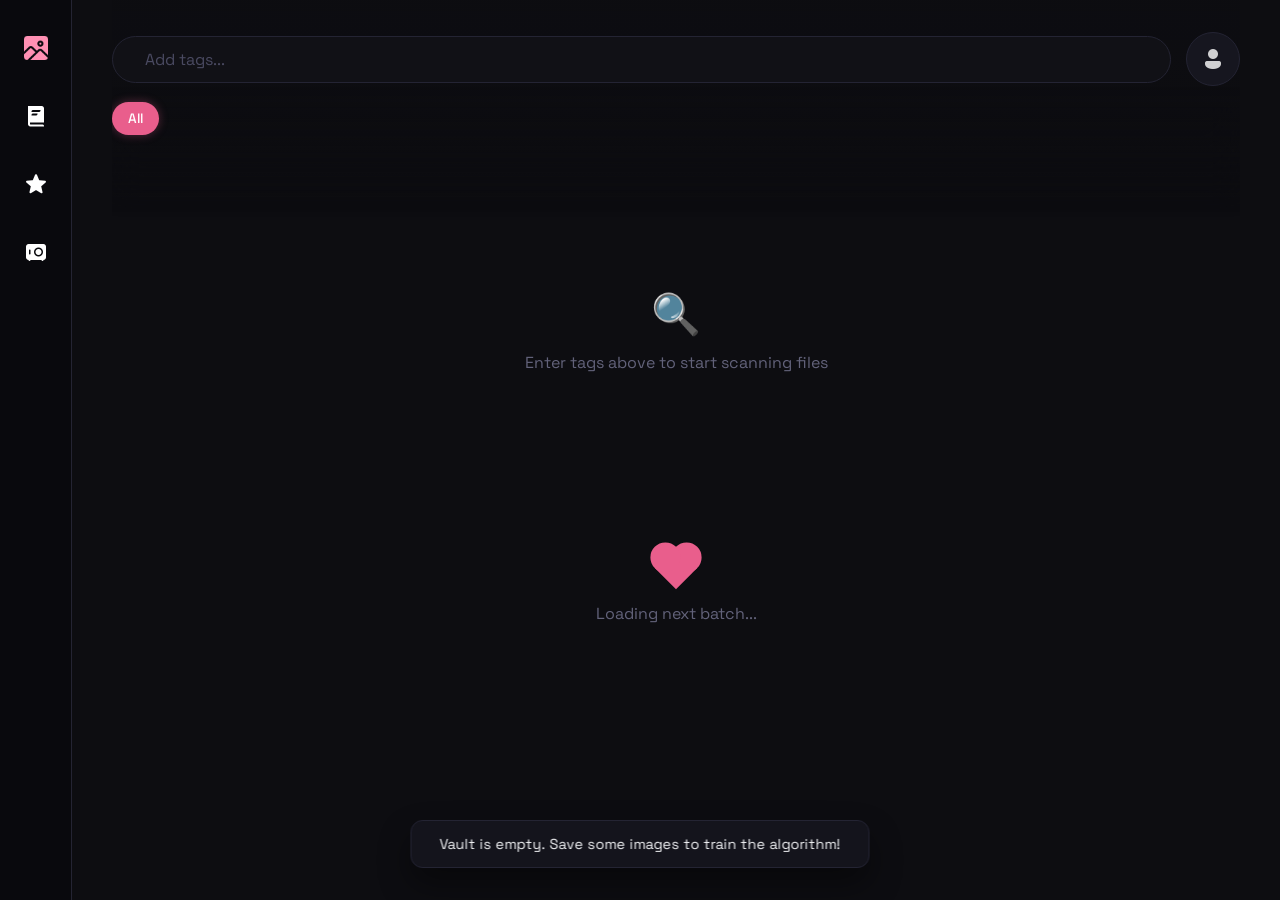
==== index.html @ 05789638 "dfgj" ====
<!DOCTYPE html>
<html lang="en">

<head>
  <meta charset="UTF-8">
  <meta name="viewport" content="width=device-width, initial-scale=1.0">
  <meta name="referrer" content="no-referrer">
  <!-- Accessibility & SEO: Added meta description for better indexing and context -->
  <meta name="description" content="R34 Media Hub Pro - Advanced Media Browser">
  <title>R34 Media Hub Pro</title>

  <!-- Performance: Preconnect to APIs to shave off DNS & TCP handshake time -->
  <link rel="preconnect" href="https://api.rule34.xxx">
  <link rel="dns-prefetch" href="https://api.rule34.xxx">
  <link rel="preconnect" href="https://frosty-forest-2c7f.markus4free.workers.dev">
  <link rel="dns-prefetch" href="https://frosty-forest-2c7f.markus4free.workers.dev">

  <!-- Performance: Preload main stylesheet to avoid render-blocking delay -->
  <link rel="preload" href="css/style.css?v=3" as="style">
  <link rel="stylesheet" href="css/style.css?v=3">

  <!-- Performance: Defer scripts so they don't block HTML parsing, keeping them in <head> -->
  <script src="https://cdnjs.cloudflare.com/ajax/libs/localforage/1.10.0/localforage.min.js" defer></script>
  <script src="js/api.js" defer></script>
  <script src="js/resilience.js" defer></script>
  <script src="js/vault.js" defer></script>
  <script src="js/app.js" defer></script>
  <script src="js/search.js" defer></script>
  <script src="js/lightbox.js" defer></script>
  <script src="js/navigation.js" defer></script>
  <script src="js/manga.js" defer></script>
  <script src="js/algorithm.js" defer></script>
</head>

<body>

  <div class="app-container">
    <!-- Accessibility & Semantic HTML: Use <nav> and aria-label for navigation -->
    <nav class="sidebar" aria-label="Primary Navigation">
      <div class="sidebar-nav">
        <button class="sidebar-item active" id="nav-images" title="Images" aria-label="View Images" aria-controls="view-images" aria-current="page">
          <img src="Icons/icons8-image-48.png" alt="Images" width="24" height="24" style="pointer-events:none;">
        </button>
        <button class="sidebar-item" id="nav-manga" title="Manga" aria-label="View Manga" aria-controls="view-manga">
          <img src="Icons/icons8-book-48.png" alt="Manga" width="24" height="24" style="pointer-events:none;">
        </button>
        <button class="sidebar-item" id="nav-algo" title="Algorithm" aria-label="View Algorithm" aria-controls="view-algo">
          <img src="Icons/icons8-star-48.png" alt="Algorithm" width="24" height="24" style="pointer-events:none;">
        </button>
        <button class="sidebar-item" id="nav-vault" title="Vault" aria-label="View Vault" aria-controls="view-vault">
          <img src="Icons/icons8-safe-48.png" alt="Vault" width="24" height="24" style="pointer-events:none;">
        </button>
      </div>
    </nav>

    <main class="main-content">
      <!-- IMAGES VIEW (Default) -->
      <!-- Semantic HTML: Use <section> for views instead of <div> -->
      <section id="view-images" class="app-view" aria-labelledby="images-title">
        <h1 id="images-title" class="sr-only">Image browser</h1>

        <!-- Accessibility & Modern Best Practice: Wrap search inputs in <form> with role="search" -->
        <div class="sticky-header-container">
          <form class="search-wrap" role="search" onsubmit="event.preventDefault();">
            <div class="search-row">
              <div class="search-input-container" id="search-container">
                <!-- Accessibility: aria-live="polite" announces dynamic changes to tags -->
                <div id="tag-pills-list" class="flex-wrap gap-1 align-center" aria-live="polite"></div>
                <!-- Accessibility: Use type="search", aria-autocomplete, and aria-controls -->
                <input id="search-input" type="search" placeholder="Add tags..." autocomplete="off"
                  aria-label="Search tags" aria-autocomplete="list" aria-controls="autocomplete-box" />
                <div class="autocomplete-dropdown" id="autocomplete-box" role="listbox" aria-label="Search suggestions">
                </div>

                <!-- Inline Search Timeframe Capsule -->
                <div class="search-timeframe-container" id="search-timeframe-container" style="display: none;">
                  <button type="button" id="timeframe-toggle-btn" class="timeframe-toggle-btn" title="Choose Timeframe" aria-label="Choose timeframe" aria-expanded="false" aria-controls="search-timeframe-options">
                    <img src="Icons/icons8-calendar-32.png" alt="" aria-hidden="true" width="20" height="20">
                  </button>
                  <div class="search-timeframe-options" id="search-timeframe-options">
                    <button type="button" class="timeframe-option-btn active" data-value="all"
                      title="All time">All</button>
                    <button type="button" class="timeframe-option-btn" data-value="7" title="Last 7 days">7d</button>
                    <button type="button" class="timeframe-option-btn" data-value="30" title="Last month">30d</button>
                    <button type="button" class="timeframe-option-btn" data-value="90"
                      title="Last 3 months">90d</button>
                    <button type="button" class="timeframe-option-btn" data-value="180"
                      title="Last 6 months">180d</button>
                    <button type="button" class="timeframe-option-btn" data-value="365" title="Last year">1y</button>
                  </div>
                </div>

                <!-- Inline Search Sort Capsule -->
                <div class="search-sort-container" id="search-sort-container" style="display: none;">
                  <button type="button" id="sort-toggle-btn" class="sort-toggle-btn" title="Choose Sort Order" aria-label="Choose sort order" aria-expanded="false" aria-controls="search-sort-options">
                    <img src="Icons\icons8-dice-32.png" alt="" aria-hidden="true" width="20" height="20">
                  </button>
                  <div class="search-sort-options" id="search-sort-options">
                    <button type="button" id="sort-btn-score" class="sort-option-btn"
                      title="Sort by Score (Highest First)">
                      <img src="Icons\icons8-star-48.png" alt="" aria-hidden="true" width="20" height="20">
                    </button>
                    <button type="button" id="sort-btn-time" class="sort-option-btn"
                      title="Sort by Time (Newest First)">
                      <img src="Icons\icons8-clock-30.png" alt="" aria-hidden="true" width="20" height="20">
                    </button>
                    <button type="button" id="sort-btn-random" class="sort-option-btn" title="Sort by Random">
                      <img src="Icons\icons8-dice-32.png" alt="" aria-hidden="true" width="20" height="20">

                    </button>
                  </div>
                </div>
              </div>
              <button id="search-btn" type="button" aria-label="View Profile"
                onclick="document.getElementById('nav-vault').click()">
                <img src="Icons/icons8-user-48.png" width="24" height="24" alt="Profile"
                  style="filter: invert(1); opacity: 0.8; transition: opacity 0.2s;">
              </button>

            </div>
          </form>

          <!-- Pinterest-style Home View Folder Tabs -->
          <nav class="home-folders-nav" id="home-folders-nav" aria-label="Home Feed Categories">
            <!-- Folder tabs dynamically injected here -->
          </nav>
        </div>



        <div id="status" aria-live="polite">
          <span class="icon" aria-hidden="true">🔍</span>
          Enter tags above to start scanning files
        </div>

        <div id="grid" aria-label="Image Results" role="list" aria-busy="false"></div>

        <!-- Infinite Scroll Bottom Indicator -->
        <div id="bottom-status"
          style="display:none; text-align: center; padding: 40px 20px; color: var(--muted); width: 100%; clear: both;"
          aria-live="polite">
          <div class="heart-loader"></div>
          Loading next batch...
        </div>

        <div id="scroll-sentinel" aria-hidden="true"></div>
      </section>

      <!-- MANGA VIEW -->
      <section id="view-manga" class="app-view" style="display: none;" aria-labelledby="manga-title">
        <h1 id="manga-title" class="sr-only">Manga browser</h1>
        <!-- Simplified & Sleek Manga Search Suite (Unified with Main Search Bar) -->
        <div class="manga-search-section">
          <!-- Main Search Bar Row -->
          <div class="search-row manga-search-row">
            <!-- Search Pill Capsule Container -->
            <div class="search-input-container manga-search-capsule" id="manga-search-container">
              <span class="manga-search-icon" aria-hidden="true">🔍</span>
              <!-- Inline Active Tag Pills -->
              <div id="manga-active-tag-pills" class="flex-wrap gap-1 align-center" aria-live="polite"></div>
              <!-- Manga Search Input -->
              <input id="manga-grid-search-input" type="search" placeholder="Search titles, authors, keywords..." autocomplete="off" aria-label="Search manga" />
              <button type="button" id="manga-search-clear-btn" class="manga-input-clear-btn" title="Clear search" style="display: none;">✕</button>
              
              <!-- Autocomplete Suggestions Dropdown -->
              <div class="autocomplete-dropdown" id="manga-autocomplete-box" role="listbox" aria-label="Manga search suggestions"></div>

              <!-- Inline Capsule Controls -->
              <div class="manga-inline-controls">
                <!-- 🏷️ Tags Capsule Trigger -->
                <button type="button" id="manga-tags-trigger-btn" class="manga-pill-capsule-btn" title="Filter Tags" aria-label="Filter manga by tags" aria-expanded="false" aria-controls="manga-tags-modal">
                  <span class="capsule-icon">🏷️</span>
                  <span class="capsule-label" id="manga-tags-trigger-text">Tags</span>
                  <span id="manga-tags-badge" class="manga-filter-badge" style="display: none;">0</span>
                </button>

                <!-- 🔞 Content Rating Capsule -->
                <div class="manga-rating-capsule-wrapper">
                  <button type="button" id="manga-rating-trigger-btn" class="manga-pill-capsule-btn active" title="Content Rating" aria-label="Choose content ratings" aria-expanded="false">
                    <span class="capsule-icon">🔞</span>
                    <span id="manga-rating-trigger-text" class="capsule-label">Erotica+</span>
                    <span id="manga-rating-badge" class="manga-filter-badge">+2</span>
                  </button>
                  
                  <!-- Rating Dropdown Popover -->
                  <div id="manga-rating-dropdown-menu" class="manga-dropdown-popover" style="display: none;">
                    <div class="popover-heading">Content Rating</div>
                    <label class="manga-checkbox-option">
                      <input type="checkbox" name="manga-rating" value="safe">
                      <span class="custom-check"></span>
                      <span class="opt-label">🟢 Safe</span>
                    </label>
                    <label class="manga-checkbox-option">
                      <input type="checkbox" name="manga-rating" value="suggestive">
                      <span class="custom-check"></span>
                      <span class="opt-label">🟡 Suggestive</span>
                    </label>
                    <label class="manga-checkbox-option">
                      <input type="checkbox" name="manga-rating" value="erotica" checked>
                      <span class="custom-check"></span>
                      <span class="opt-label">🟠 Erotica</span>
                    </label>
                    <label class="manga-checkbox-option">
                      <input type="checkbox" name="manga-rating" value="pornographic" checked>
                      <span class="custom-check"></span>
                      <span class="opt-label">🔴 Pornographic</span>
                    </label>
                  </div>
                </div>

                <!-- ⚙️ Advanced Filters Toggle -->
                <button type="button" id="manga-toggle-filters-btn" class="manga-pill-capsule-btn" title="Toggle Advanced Filters" aria-label="Toggle advanced manga filters" aria-expanded="false" aria-controls="manga-filters-panel">
                  <span class="capsule-icon">⚙️</span>
                  <span class="capsule-label toggle-text">Filters</span>
                </button>
              </div>
            </div>

            <!-- Action Buttons beside the bar -->
            <button type="button" id="manga-lucky-btn" class="manga-action-icon-btn" title="Surprise Me (Random Manga)">
              <span>🎲</span>
            </button>
            <button type="button" id="manga-grid-search-btn" class="manga-action-icon-btn primary" title="Search Manga">
              <span>🔍</span>
            </button>
          </div>

          <!-- Inline Expandable Tag Selection Drawer (Scrolls with grid!) -->
          <div id="manga-tags-modal" class="manga-inline-tag-drawer" style="display: none;">
            <div class="manga-tag-drawer-header">
              <div class="drawer-search-box">
                <span class="drawer-search-icon">🔍</span>
                <input type="search" id="manga-modal-tag-search" placeholder="Filter tags (e.g. Romance, Yuri, Action)..." class="manga-drawer-search-input">
              </div>
              <div class="manga-modal-tag-modes">
                <label class="manga-radio-label">
                  <input type="radio" name="manga-tag-mode" value="AND" checked>
                  <span>Match ALL (AND)</span>
                </label>
                <label class="manga-radio-label">
                  <input type="radio" name="manga-tag-mode" value="OR">
                  <span>Match ANY (OR)</span>
                </label>
              </div>
              <div class="drawer-actions">
                <button type="button" id="manga-modal-tags-clear" class="btn-manga-text-action">Clear Tags</button>
                <button type="button" id="manga-tags-modal-close" class="manga-drawer-close-btn" title="Close tags">✕</button>
              </div>
            </div>
            <div class="manga-modal-tags-body" id="manga-modal-tags-container">
              <!-- Categorized tag chips rendered dynamically -->
              <div class="manga-tags-loading"><div class="spinner"></div>Loading tags...</div>
            </div>
          </div>

          <!-- Inline Collapsible Advanced Filters Panel (Scrolls with grid!) -->
          <div class="manga-filters-panel" id="manga-filters-panel" style="display: none;">
            <div class="manga-filter-chips-row">
              <!-- Sort Select -->
              <div class="manga-filter-chip-group">
                <span class="group-label">Sort</span>
                <select id="manga-filter-sort" class="manga-glass-chip-select">
                  <option value="relevance" selected>Relevance</option>
                  <option value="rating">Highest Rating</option>
                  <option value="followedCount">Most Followed</option>
                  <option value="latestUploadedChapter">Latest Uploads</option>
                  <option value="createdAt">Newest Titles</option>
                  <option value="updatedAt">Recently Updated</option>
                  <option value="title_asc">Title (A-Z)</option>
                  <option value="title_desc">Title (Z-A)</option>
                  <option value="year_desc">Year (Newest)</option>
                  <option value="year_asc">Year (Oldest)</option>
                </select>
              </div>

              <!-- Demographic Select -->
              <div class="manga-filter-chip-group">
                <span class="group-label">Demographic</span>
                <select id="manga-filter-demo" class="manga-glass-chip-select">
                  <option value="any" selected>Any</option>
                  <option value="shounen">Shounen</option>
                  <option value="shoujo">Shoujo</option>
                  <option value="seinen">Seinen</option>
                  <option value="josei">Josei</option>
                  <option value="none">None</option>
                </select>
              </div>

              <!-- Status Select -->
              <div class="manga-filter-chip-group">
                <span class="group-label">Status</span>
                <select id="manga-filter-status" class="manga-glass-chip-select">
                  <option value="any" selected>Any</option>
                  <option value="ongoing">Ongoing</option>
                  <option value="completed">Completed</option>
                  <option value="hiatus">Hiatus</option>
                  <option value="cancelled">Cancelled</option>
                </select>
              </div>

              <!-- Original Language Select -->
              <div class="manga-filter-chip-group">
                <span class="group-label">Original</span>
                <select id="manga-filter-orig-lang" class="manga-glass-chip-select">
                  <option value="all" selected>All</option>
                  <option value="ja">🇯🇵 Japanese</option>
                  <option value="zh">🇨🇳 Chinese</option>
                  <option value="ko">🇰🇷 Korean</option>
                  <option value="en">🇬🇧 English</option>
                  <option value="es">🇪🇸 Spanish</option>
                  <option value="fr">🇫🇷 French</option>
                </select>
              </div>

              <!-- Translated Language Select -->
              <div class="manga-filter-chip-group">
                <span class="group-label">Translated</span>
                <select id="manga-filter-trans-lang" class="manga-glass-chip-select">
                  <option value="all" selected>Any</option>
                  <option value="en">🇬🇧 English</option>
                  <option value="ja">🇯🇵 Japanese</option>
                  <option value="zh">🇨🇳 Chinese</option>
                  <option value="ko">🇰🇷 Korean</option>
                  <option value="es">🇪🇸 Spanish</option>
                  <option value="es-la">🇲🇽 Spanish (LATAM)</option>
                  <option value="fr">🇫🇷 French</option>
                  <option value="pt-br">🇧🇷 Portuguese</option>
                  <option value="ru">🇷🇺 Russian</option>
                  <option value="de">🇩🇪 German</option>
                  <option value="it">🇮🇹 Italian</option>
                </select>
              </div>

              <!-- Publication Year Stepper -->
              <div class="manga-filter-chip-group">
                <span class="group-label">Year</span>
                <div class="manga-inline-stepper">
                  <button type="button" id="manga-year-minus" class="stepper-btn">−</button>
                  <input type="text" id="manga-filter-year" placeholder="Any" class="stepper-input" maxlength="4">
                  <button type="button" id="manga-year-plus" class="stepper-btn">+</button>
                </div>
              </div>

              <!-- Author -->
              <div class="manga-filter-chip-group">
                <span class="group-label">Author</span>
                <input type="text" id="manga-filter-author" placeholder="Any" class="manga-chip-text-input">
              </div>

              <!-- Artist -->
              <div class="manga-filter-chip-group">
                <span class="group-label">Artist</span>
                <input type="text" id="manga-filter-artist" placeholder="Any" class="manga-chip-text-input">
              </div>

              <!-- Has translated chapters -->
              <div class="manga-filter-chip-group">
                <label class="manga-checkbox-inline" for="manga-filter-has-translated">
                  <input type="checkbox" id="manga-filter-has-translated" checked>
                  <span class="custom-check-small"></span>
                  <span class="manga-filter-label-inline">Has Chapters</span>
                </label>
              </div>

              <!-- Reset Button -->
              <button type="button" id="manga-reset-filters-btn" class="btn-manga-chip-reset" title="Reset all filters">
                ↺ Reset
              </button>
            </div>
          </div>
        </div>

        <div id="manga-grid" class="vault-grid-layout" style="margin-bottom: 20px;" role="list"
          aria-label="Manga Results" aria-busy="false"></div>

        <div id="manga-grid-status" class="text-center text-muted p-4" aria-live="polite">
          <span class="icon" aria-hidden="true">🔍</span> Search to load comic covers...
        </div>
        <div id="manga-scroll-sentinel" class="intersection-observer-target" aria-hidden="true"></div>


        <!-- The Manga details will now expand inline inside the grid! -->
      </section>

      <!-- ALGORITHM VIEW -->
      <section id="view-algo" class="app-view" style="display: none;" aria-labelledby="algo-title">
        <h1 id="algo-title" class="sr-only">Recommendation settings</h1>

        <div class="algo-panel insight-box">
          <div
            style="display: grid; grid-template-columns: repeat(auto-fit, minmax(200px, 1fr)); gap: 20px; margin-bottom: 24px;">

            <div class="algo-control">
              <div style="display: flex; justify-content: space-between; align-items: center; margin-bottom: 8px;">
                <label style="font-weight: bold;">🧑‍🦰 Character Weight (x)</label>
                <input type="number" id="algo-val-char" value="2.5" step="0.1"
                  style="width: 60px; padding: 4px; border-radius: 4px; border: 1px solid var(--border); background: var(--bg); color: var(--text);">
              </div>
              <input type="range" id="algo-weight-char" min="0" max="3" step="0.1" value="2.5" style="width: 100%;">
            </div>

            <div class="algo-control">
              <div style="display: flex; justify-content: space-between; align-items: center; margin-bottom: 8px;">
                <label style="font-weight: bold;">🎨 Artist Weight (x)</label>
                <input type="number" id="algo-val-artist" value="2.0" step="0.1"
                  style="width: 60px; padding: 4px; border-radius: 4px; border: 1px solid var(--border); background: var(--bg); color: var(--text);">
              </div>
              <input type="range" id="algo-weight-artist" min="0" max="3" step="0.1" value="2.0" style="width: 100%;">
            </div>

            <div class="algo-control">
              <div style="display: flex; justify-content: space-between; align-items: center; margin-bottom: 8px;">
                <label style="font-weight: bold;">📺 Series Weight (x)</label>
                <input type="number" id="algo-val-series" value="1.0" step="0.1"
                  style="width: 60px; padding: 4px; border-radius: 4px; border: 1px solid var(--border); background: var(--bg); color: var(--text);">
              </div>
              <input type="range" id="algo-weight-series" min="0" max="3" step="0.1" value="1.0" style="width: 100%;">
            </div>

            <div class="algo-control">
              <div style="display: flex; justify-content: space-between; align-items: center; margin-bottom: 8px;">
                <label style="font-weight: bold;">🏷️ General Weight (x)</label>
                <input type="number" id="algo-val-general" value="0.3" step="0.1"
                  style="width: 60px; padding: 4px; border-radius: 4px; border: 1px solid var(--border); background: var(--bg); color: var(--text);">
              </div>
              <input type="range" id="algo-weight-general" min="0" max="3" step="0.1" value="0.3" style="width: 100%;">
            </div>

          </div>

          <div
            style="display: grid; grid-template-columns: repeat(auto-fit, minmax(200px, 1fr)); gap: 20px; margin-bottom: 24px; padding-top: 20px; border-top: 1px solid var(--border);">
            <div class="algo-control">
              <div style="display: flex; justify-content: space-between; align-items: center; margin-bottom: 8px;">
                <label style="font-weight: bold;">📦 Batch Size</label>
                <input type="number" id="algo-val-batch" value="30" step="10"
                  style="width: 60px; padding: 4px; border-radius: 4px; border: 1px solid var(--border); background: var(--bg); color: var(--text);">
              </div>
              <input type="range" id="algo-weight-batch" min="10" max="100" step="10" value="30" style="width: 100%;">
            </div>

            <div class="algo-control">
              <div style="display: flex; justify-content: space-between; align-items: center; margin-bottom: 8px;">
                <label style="font-weight: bold;">🎲 Discovery Ratio (%)</label>
                <input type="number" id="algo-val-ratio" value="50" step="5"
                  style="width: 60px; padding: 4px; border-radius: 4px; border: 1px solid var(--border); background: var(--bg); color: var(--text);">
              </div>
              <input type="range" id="algo-weight-ratio" min="0" max="100" step="5" value="50" style="width: 100%;">
            </div>

            <div class="algo-control">
              <div style="display: flex; justify-content: space-between; align-items: center; margin-bottom: 8px;">
                <label style="font-weight: bold;">🌱 Freshness (%)</label>
                <input type="number" id="algo-val-freshness" value="30" step="5"
                  style="width: 60px; padding: 4px; border-radius: 4px; border: 1px solid var(--border); background: var(--bg); color: var(--text);">
              </div>
              <input type="range" id="algo-weight-freshness" min="0" max="100" step="5" value="30" style="width: 100%;">
            </div>

            <div class="algo-control">
              <div style="display: flex; justify-content: space-between; align-items: center; margin-bottom: 8px;">
                <label style="font-weight: bold;">⚡ Concurrent Fetches</label>
                <input type="number" id="algo-val-fetches" value="9" step="1"
                  style="width: 60px; padding: 4px; border-radius: 4px; border: 1px solid var(--border); background: var(--bg); color: var(--text);">
              </div>
              <input type="range" id="algo-weight-fetches" min="1" max="10" step="1" value="9" style="width: 100%;">
            </div>

            <div class="algo-control">
              <label style="display: block; font-weight: bold; margin-bottom: 8px;">🔍 Base Search (Optional)</label>
              <input type="text" id="algo-base-search" placeholder="e.g. yuri" class="form-input">
            </div>
          </div>

          <div id="algo-console" class="console-box">
            <div>> Algorithm Engine Initialized...</div>
          </div>

          <details class="settings-group">
            <summary class="settings-row">🧬 View Algorithm DNA & Roulette Wheel
            </summary>

            <div class="settings-group-header">
              <h3 class="mt-0 mb-1">Roulette Wheel Visualizer</h3>
              <p class="settings-desc">This is the
                exact mathematical wheel the algorithm spins to generate your feed.</p>
              <div id="algo-roulette-wheel" class="vault-btn">
              </div>
              <div id="algo-roulette-legend" class="vault-stats">
              </div>
            </div>

            <div class="modal-body-scroll">
              <table class="algo-table">
                <thead class="sticky-header">
                  <tr>
                    <th style="padding: 8px; border-bottom: 1px solid var(--border);">Tag</th>
                    <th style="padding: 8px; border-bottom: 1px solid var(--border);">Type</th>
                    <th style="padding: 8px; border-bottom: 1px solid var(--border);">Occurrences</th>
                    <th style="padding: 8px; border-bottom: 1px solid var(--border);">Multiplier</th>
                    <th style="padding: 8px; border-bottom: 1px solid var(--border);">Final Score</th>
                    <th style="padding: 8px; border-bottom: 1px solid var(--border);">% of DNA</th>
                  </tr>
                </thead>
                <tbody id="algo-dna-table-body">
                  <!-- Data injected via JS -->
                </tbody>
              </table>
            </div>
          </details>

          <div class="text-center">
            <button id="algo-generate-btn" class="btn-primary-large">
              Generate Personalized Feed
            </button>
          </div>
        </div>

        <div id="algo-status" class="text-center text-muted p-4 d-none" aria-live="polite"></div>

        <!-- Algo Insights Panel -->
        <div id="algo-insights" class="flex-wrap gap-2 mb-4"></div>

        <div id="algo-grid" class="vault-grid-layout" role="list" aria-label="Algorithm Results"></div>

        <div class="text-center my-5">
          <button id="algo-load-more-btn"
            style="display: none; background: var(--surface-light); color: var(--text); border: 1px solid var(--border); border-radius: 30px; padding: 12px 32px; font-size: 1.1rem; font-weight: bold; cursor: pointer; transition: 0.2s;">
            🔄 Load More Discoveries
          </button>
        </div>
      </section>

      <!-- VAULT VIEW -->
      <section id="view-vault" class="app-view" style="display: none;" aria-labelledby="vault-title">

        <!-- Profile Header -->
        <header class="vault-profile-header">
          <div class="profile-info">
            <!-- Placeholder avatar from UI-Avatars -->
            <img src="https://ui-avatars.com/api/?name=Vault+Admin&background=8b5cf6&color=fff&size=128"
              class="profile-pic" alt="Profile" />
            <div class="profile-text">
              <h1 id="vault-title">Vault Admin</h1>
              <p>Locally Secured Collection</p>
            </div>
          </div>
        </header>



        <nav class="folder-nav" id="vault-folders-nav"
          style="display: flex; gap: 16px; margin-bottom: 0px; overflow-x: auto; padding-bottom: 16px; padding-top: 8px; padding-left: 8px; padding-right: 8px; min-height: 120px; align-items: flex-start;"
          aria-label="Vault Folders">
          <!-- Folders injected here -->
        </nav>

        <div id="vault-active-folder-header" class="vault-active-folder-header">
          <h2 id="vault-active-folder-name" class="vault-active-folder-name">All</h2>
          <div class="vault-active-folder-line"></div>
          <span id="vault-active-folder-count" class="vault-active-folder-count">0 items</span>
        </div>

        <div id="vault-grid" class="vault-grid-layout" role="list" aria-label="Vault Contents"></div>
        <div id="vault-status" class="text-center text-muted p-5 d-none" aria-live="polite"></div>

      </section>

    </main>

    <!-- Vault Main Taskbar (Floating Pill) -->
    <div class="photoshop-task-bar" id="vault-main-taskbar" style="bottom: 32px; z-index: 1999; display: none;">
      <!-- Left: Library Selector -->
      <nav class="vault-tabs" id="vault-main-tabs" style="display: flex; gap: 4px;" aria-label="Vault View Tabs">
        <button class="vault-tab-btn active" data-tab="images" style="padding: 8px 16px; border-radius: 50px; font-weight: bold; border: none; cursor: pointer; transition: all 0.2s; background: transparent; color: var(--text); display: flex; align-items: center; gap: 8px;">
          <img src="Icons/icons8-image-48.png" width="20" height="20" style="filter: invert(1); opacity: 0.9;" alt=""> Posts
        </button>
        <button class="vault-tab-btn" data-tab="bookshelf" style="padding: 8px 16px; border-radius: 50px; font-weight: bold; border: none; cursor: pointer; transition: all 0.2s; background: transparent; color: var(--text); display: flex; align-items: center; gap: 8px;">
          <img src="Icons/icons8-book-48.png" width="20" height="20" style="filter: invert(1); opacity: 0.9;" alt=""> Mangas
        </button>
      </nav>

      <div style="width: 1px; height: 24px; background: rgba(255,255,255,0.15); margin: 0 16px;"></div>

      <!-- Center: Search Bar with embedded Settings -->
      <div style="display: flex; align-items: center; flex: 1; min-width: 200px;">
        <input id="vault-search-input" type="search" placeholder="Search tags..." autocomplete="off"
          aria-label="Search Vault" style="width: 100%; background: transparent; border: none; color: var(--text); outline: none; padding: 4px 8px; font-size: 0.95rem; min-width: 0;" />

        <div class="search-sort-container" id="vault-sort-capsule" style="margin-left: 4px;">
          <button type="button" id="vault-sort-toggle-btn" class="sort-toggle-btn" title="Vault Sorting" style="background: transparent; border: none; cursor: pointer; display: flex; align-items: center; padding: 4px;">
            <img id="vault-sort-toggle-icon" src="Icons/icons8-clock-30.png" alt="Settings" aria-hidden="true"
              width="18" height="18" style="filter: brightness(0) invert(1); opacity: 0.8; transition: all 0.2s;">
          </button>

          <div class="search-sort-options" id="vault-sort-options">
            <button type="button" class="sort-option-btn active" data-sort-type="date" data-sort-dir="desc"
              title="Sort by Date (Newest)">
              <img src="Icons/icons8-clock-30.png" alt="Date" width="16" height="16"
                style="filter: brightness(0) invert(1);" />
            </button>
            <button type="button" class="sort-option-btn" data-sort-type="score" data-sort-dir="desc"
              title="Sort by Score (Highest)">
              <img src="Icons/icons8-star-48.png" alt="Score" width="16" height="16"
                style="filter: brightness(0) invert(1);" />
            </button>
          </div>
        </div>

        <div class="search-sort-container" id="vault-slideshow-capsule" style="margin-left: 4px;">
          <button type="button" id="vault-slideshow-toggle-btn" class="sort-toggle-btn" title="Vault Slideshow Settings" style="background: transparent; border: none; cursor: pointer; display: flex; align-items: center; padding: 4px;">
            <img id="vault-slideshow-icon" src="Icons/icons8-switch-camera-48.png" alt="Slideshow" aria-hidden="true"
              width="18" height="18" style="filter: brightness(0) invert(1); opacity: 0.8; transition: all 0.2s;">
          </button>
          <div class="search-sort-options" id="vault-slideshow-options" style="align-items: center; gap: 8px; display: flex; width: 100%;">
             <span style="color: var(--text); font-size: 0.8rem; font-weight: bold; white-space: nowrap; width: 32px; text-align: center;" id="vault-slideshow-speed-label">Off</span>
             <input type="range" id="vault-slideshow-speed" class="custom-slider" min="0" max="100" value="0" style="flex: 1; cursor: pointer; min-width: 80px;">
          </div>
        </div>
      </div>

      <div style="width: 1px; height: 24px; background: rgba(255,255,255,0.15); margin: 0 16px;"></div>

      <!-- Right: Profile Actions -->
      <div class="profile-actions" style="display: flex; gap: 12px; align-items: center;">
        <button id="vault-new-folder-btn" class="timeframe-toggle-btn" title="Create New Folder" aria-label="Create New Folder" style="width: 48px; height: 48px; background: rgba(30, 30, 40, 0.5); border: 1px solid var(--border); border-radius: 50%; display: flex; align-items: center; justify-content: center; cursor: pointer; transition: all 0.2s;">
          <img src="Icons/icons8-xbox-cross-48.png" style="width: 22px; height: 22px; filter: invert(1);" alt="+">
        </button>
        <button id="vault-bulk-edit-btn" class="timeframe-toggle-btn" title="Bulk Edit Mode" aria-label="Bulk Edit Mode" style="width: 48px; height: 48px; background: rgba(30, 30, 40, 0.5); border: 1px solid var(--border); border-radius: 50%; display: flex; align-items: center; justify-content: center; cursor: pointer; transition: all 0.2s;">
          <img src="Icons/icons8-pen-48 (1).png" style="width: 22px; height: 22px; filter: invert(1);" alt="Edit">
        </button>
        <button id="vault-settings-btn" class="timeframe-toggle-btn" title="Global Settings" aria-label="Global Settings" style="width: 48px; height: 48px; background: rgba(30, 30, 40, 0.5); border: 1px solid var(--border); border-radius: 50%; display: flex; align-items: center; justify-content: center; cursor: pointer; transition: all 0.2s;">
          <img src="Icons/icons8-setting-48.png" style="width: 22px; height: 22px; filter: invert(1);" alt="Settings">
        </button>
      </div>
    </div>
    <!-- Bulk Actions Sticky Footer (Photoshop Taskbar Style) -->
    <div id="vault-bulk-actions" class="photoshop-task-bar" style="display: none; bottom: 32px; z-index: 2000;">
      <span id="bulk-selection-count" class="task-bar-text">0 items selected</span>
      <div class="task-bar-divider"></div>
      <select id="bulk-folder-select" class="task-bar-select"></select>
      <button id="bulk-move-btn" class="task-bar-btn" title="Move to Folder" aria-label="Move to Folder">
        <svg xmlns="http://www.w3.org/2000/svg" viewBox="0 0 24 24" fill="currentColor"
          style="width: 20px; height: 20px;">
          <path d="M10 4H4c-1.1 0-1.99.9-1.99 2L2 18c0 1.1.9 2 2 2h16c1.1 0 2-.9 2-2V8c0-1.1-.9-2-2-2h-8l-2-2z" />
        </svg>
      </button>
      <div class="task-bar-divider"></div>
      <button id="bulk-delete-btn" class="task-bar-btn delete-btn" title="Delete Selected" aria-label="Delete Selected">
        <svg xmlns="http://www.w3.org/2000/svg" viewBox="0 0 24 24" fill="currentColor"
          style="width: 20px; height: 20px;">
          <path d="M6 19c0 1.1.9 2 2 2h8c1.1 0 2-.9 2-2V7H6v12zM19 4h-3.5l-1-1h-5l-1 1H5v2h14V4z" />
        </svg>
      </button>
      <div class="task-bar-divider"></div>
      <button id="bulk-cancel-btn" class="task-bar-btn" title="Cancel" aria-label="Cancel">
        <svg xmlns="http://www.w3.org/2000/svg" viewBox="0 0 24 24" fill="currentColor"
          style="width: 20px; height: 20px;">
          <path
            d="M19 6.41L17.59 5 12 10.59 6.41 5 5 6.41 10.59 12 5 17.59 6.41 19 12 13.41 17.59 19 19 17.59 13.41 12z" />
        </svg>
      </button>
    </div>

  </div>

  <!-- Accessibility: Use role="dialog" and aria-modal for custom modals -->
  <div id="lightbox" role="dialog" aria-modal="true" aria-label="Image Lightbox">
    <button id="lb-prev-btn" class="lb-nav-btn" aria-label="Previous Image">‹</button>

    <div class="lightbox-scroll-content">
      <!-- Pinterest-Style Floating Card -->
      <div class="lb-pinterest-card">
        <!-- Left: Media -->
        <div class="lb-card-media">
          <div id="lightbox-media-container" aria-live="polite"></div>
        </div>

        <!-- Right: Details Panel -->
        <div class="lb-card-details">
          <!-- Action Bar Header -->
          <div class="lb-card-header">
            <div class="lb-header-left">
              <button id="lightbox-back" class="lb-header-btn" aria-label="Go Back" style="display: none;">
                <svg viewBox="0 0 24 24" width="20" height="20" fill="none" stroke="currentColor" stroke-width="2" stroke-linecap="round" stroke-linejoin="round"><path d="M19 12H5"/><polyline points="12 19 5 12 12 5"/></svg>
              </button>
            </div>
            <div class="lb-header-right">
              <div class="pinterest-save-widget" id="lb-pinterest-widget">
                <div class="custom-select-wrapper" id="lb-folder-select-wrapper">
                  <button class="pinterest-folder-select" id="lb-folder-select">Saved</button>
                </div>
                <button class="pinterest-save-btn" id="lb-save-btn">Merken</button>
                <ul class="custom-options-list card-folder-list" id="lb-folder-options"></ul>
              </div>
              <button class="lb-header-btn" id="lb-dl-btn" aria-label="Download Image" title="Download">
                <svg viewBox="0 0 24 24" width="20" height="20" fill="none" stroke="currentColor" stroke-width="2" stroke-linecap="round" stroke-linejoin="round"><path d="M21 15v4a2 2 0 01-2 2H5a2 2 0 01-2-2v-4"/><polyline points="7 10 12 15 17 10"/><line x1="12" y1="15" x2="12" y2="3"/></svg>
              </button>
              <button id="lightbox-close" class="lb-header-btn" aria-label="Close Lightbox" title="Close">
                <svg viewBox="0 0 24 24" width="20" height="20" fill="none" stroke="currentColor" stroke-width="2" stroke-linecap="round" stroke-linejoin="round"><line x1="18" y1="6" x2="6" y2="18"/><line x1="6" y1="6" x2="18" y2="18"/></svg>
              </button>
              <button id="lightbox-slim-close" class="lb-header-btn" aria-label="Close Lightbox Completely" style="display: none;" title="Close">
                <svg viewBox="0 0 24 24" width="20" height="20" fill="none" stroke="currentColor" stroke-width="2" stroke-linecap="round" stroke-linejoin="round"><line x1="18" y1="6" x2="6" y2="18"/><line x1="6" y1="6" x2="18" y2="18"/></svg>
              </button>
            </div>
          </div>

          <!-- Meta Info -->
          <div class="lb-card-meta">
            <span id="lb-score"></span>
            <span class="lb-meta-dot">·</span>
            <span id="lb-size"></span>
          </div>

          <!-- Tags -->
          <div class="lb-tags-stream" id="lb-tags-stream-box" aria-label="Image Tags"></div>
        </div>
      </div>

      <!-- Recommendation Section -->
      <div id="lightbox-recommendations" style="width: 100%; max-width: 1400px; padding: 0 40px; margin-top: 60px; display: none;">
        <h2 style="color: white; margin-bottom: 24px; font-size: 1.5rem; text-align: left; font-weight: bold;">More like this</h2>
        <div id="lb-recommendations-grid" class="vault-grid-layout" role="list" aria-label="Recommended Images"></div>
        <div id="lb-recommendations-status" class="text-center text-muted p-4" aria-live="polite"></div>
      </div>
    </div>

    <button id="lb-next-btn" class="lb-nav-btn" aria-label="Next Image">›</button>
  </div>

  <!-- Accessibility: role="alert" for immediate notifications -->
  <div id="toast" aria-live="assertive" role="alert"></div>

  <!-- Manga Reader Modal -->
  <div id="manga-reader"
    style="display: none; position: fixed; inset: 0; background: #000; z-index: 1000; overflow-y: auto; text-align: center; padding: 20px;"
    role="dialog" aria-modal="true" aria-label="Manga Reader">
    <div id="manga-reader-settings" class="floating-action-bar-left">
      <label style="color: white; font-size: 0.9rem; display: flex; align-items: center; gap: 6px; cursor: pointer;"
        title="Use uncompressed images (consumes more bandwidth)">
        <input type="checkbox" id="manga-hq-toggle"> High Quality
      </label>
      <label style="color: white; font-size: 0.9rem; display: flex; align-items: center; gap: 6px; cursor: pointer;"
        title="Read one page at a time instead of continuous scrolling">
        <input type="checkbox" id="manga-paged-toggle"> Single Page Mode
      </label>
    </div>
    <button id="manga-reader-close" class="floating-action-btn-right" aria-label="Close Manga Reader">✕ Close
      Reader</button>
    <div id="manga-pages-container"
      style="display: flex; flex-direction: column; align-items: center; gap: 10px; max-width: 1000px; margin: 0 auto;"
      aria-live="polite"></div>
  </div>

  <!-- Global Save Modal (Pinterest Style) -->
  <div id="save-modal-overlay"
    style="display: none; position: fixed; inset: 0; background: rgba(0,0,0,0.7); z-index: 2000; align-items: center; justify-content: center; backdrop-filter: blur(4px);"
    role="dialog" aria-modal="true" aria-labelledby="save-modal-title">
    <div id="save-modal-content" class="modal-content-small">
      <div style="display: flex; justify-content: space-between; align-items: center; margin-bottom: 16px;">
        <h3 id="save-modal-title" style="margin: 0; font-size: 1.2rem;">Save to folder</h3>
        <button id="save-modal-close" class="btn-close" aria-label="Close Save Modal">✕</button>
      </div>

      <form class="search-input-container modal-header-spaced" onsubmit="event.preventDefault();" role="search">
        <input id="save-modal-search" type="search" placeholder="Search folders..." class="input-transparent"
          autocomplete="off" aria-label="Search folders">
      </form>

      <div id="save-modal-folders" class="modal-body-flex" role="list" aria-label="Folder List">
        <!-- Folder items injected here -->
      </div>

      <form style="display: flex; gap: 8px;" onsubmit="event.preventDefault();">
        <input id="save-modal-new-input" type="text" placeholder="Create folder..." class="input-surface-flex"
          aria-label="New folder name" required>
        <button id="save-modal-new-btn" type="submit" class="btn-purple-sm">Create</button>
      </form>
    </div>
  </div>

  <!-- Script tags already moved to <head> with defer attribute for performance -->
  <!-- New Folder Modal -->
  <div id="new-folder-modal"
    style="display: none; position: fixed; inset: 0; background: rgba(0,0,0,0.6); z-index: 2000; align-items: center; justify-content: center; backdrop-filter: blur(8px); -webkit-backdrop-filter: blur(8px);"
    role="dialog" aria-modal="true" aria-labelledby="new-folder-title">
    <div
      style="background: rgba(20, 20, 25, 0.7); border: 1px solid rgba(255, 255, 255, 0.1); backdrop-filter: blur(24px); -webkit-backdrop-filter: blur(24px); border-radius: 24px; width: 90%; max-width: 400px; padding: 32px; box-shadow: 0 20px 60px rgba(0,0,0,0.6); display: flex; flex-direction: column; gap: 20px; animation: taskbarSlideUp 0.4s cubic-bezier(0.175, 0.885, 0.32, 1.275);">
      <div style="display: flex; justify-content: space-between; align-items: center;">
        <h2 id="new-folder-title" style="margin: 0; font-size: 1.2rem;">Folder Settings</h2>
        <button id="new-folder-close"
          style="background: none; border: none; color: var(--text); font-size: 1.5rem; cursor: pointer;">&times;</button>
      </div>
      <div>
        <label for="new-folder-name"
          style="display: block; margin-bottom: 8px; color: var(--muted); font-size: 0.9rem;">Folder Name</label>
        <input type="text" id="new-folder-name" placeholder="e.g. Favorites" class="modal-input">
      </div>
      <div>
        <label for="new-folder-visibility"
          style="display: block; margin-bottom: 8px; color: var(--muted); font-size: 0.9rem;">Visibility</label>
        <select id="new-folder-visibility" class="modal-input">
          <option value="private">Private (Only visible to you)</option>
          <option value="public">Public (Shareable)</option>
        </select>
      </div>
      <div style="display: flex; align-items: center; gap: 8px; margin-top: 4px;">
        <input type="checkbox" id="new-folder-algo" checked class="checkbox-purple">
        <label for="new-folder-algo" class="cursor-pointer text-normal">Include in
          Discovery Algorithm</label>
      </div>
      <div style="display: flex; justify-content: space-between; align-items: center; margin-top: 16px; width: 100%;">
        <button id="modal-delete-folder-btn" class="btn-outline"
          style="border-color: rgba(244, 63, 94, 0.5); color: #fb7185; display: none;"
          title="Delete this folder">Delete</button>
        <div style="display: flex; justify-content: flex-end; gap: 12px; flex: 1;">
          <button id="new-folder-cancel" class="btn-outline">Cancel</button>
          <button id="new-folder-submit" class="btn-purple">Save Folder</button>
        </div>
      </div>
    </div>
  </div>
  <!-- Fake Report Modal -->
  <div id="report-modal"
    style="display: none; position: fixed; inset: 0; background: rgba(0,0,0,0.7); z-index: 2000; align-items: center; justify-content: center; backdrop-filter: blur(4px);"
    role="dialog" aria-modal="true" aria-labelledby="report-title">
    <div
      style="background: var(--bg); border: 1px solid var(--border); border-radius: 16px; width: 90%; max-width: 400px; padding: 24px; box-shadow: 0 20px 40px rgba(0,0,0,0.5); display: flex; flex-direction: column; gap: 16px;">
      <div style="display: flex; justify-content: space-between; align-items: center;">
        <h2 id="report-title" class="modal-title-danger">🚨 Report Image</h2>
        <button onclick="document.getElementById('report-modal').style.display='none'"
          style="background: none; border: none; color: var(--text); font-size: 1.5rem; cursor: pointer;">&times;</button>
      </div>
      <p class="modal-subtitle">Please select a reason for reporting this image:</p>

      <div style="display: flex; flex-direction: column; gap: 12px; margin-top: 8px;">
        <label style="display: flex; align-items: center; gap: 8px; cursor: pointer; color: var(--text);">
          <input type="radio" name="report_reason" style="accent-color: #ef4444;" checked> Spam or misleading
        </label>
        <label style="display: flex; align-items: center; gap: 8px; cursor: pointer; color: var(--text);">
          <input type="radio" name="report_reason" style="accent-color: #ef4444;"> Inappropriate content
        </label>
        <label style="display: flex; align-items: center; gap: 8px; cursor: pointer; color: var(--text);">
          <input type="radio" name="report_reason" style="accent-color: #ef4444;"> Copyright violation
        </label>
        <label style="display: flex; align-items: center; gap: 8px; cursor: pointer; color: var(--text);">
          <input type="radio" name="report_reason" style="accent-color: #ef4444;"> Incorrect tags
        </label>
      </div>

      <div style="display: flex; justify-content: flex-end; gap: 12px; margin-top: 16px;">
        <button onclick="document.getElementById('report-modal').style.display='none'"
          class="btn-outline">Cancel</button>
        <button
          onclick="document.getElementById('report-modal').style.display='none'; if(typeof triggerToastNotification === 'function') triggerToastNotification('Report submitted successfully. Thank you!');"
          class="btn-danger">Submit Report</button>
      </div>
    </div>
  </div>

  <!-- Global Settings Modal -->
  <div id="global-settings-modal"
    style="display: none; position: fixed; inset: 0; background: rgba(0,0,0,0.7); z-index: 2000; align-items: center; justify-content: center; backdrop-filter: blur(4px);"
    role="dialog" aria-modal="true" aria-labelledby="global-settings-title">
    <div class="modal-content-large">
      <div style="display: flex; justify-content: space-between; align-items: center;">
        <h2 id="global-settings-title" class="modal-title-large">Global Settings</h2>
        <button id="global-settings-close"
          style="background: none; border: none; color: var(--text); font-size: 1.5rem; cursor: pointer;">&times;</button>
      </div>

      <div class="modal-body-large">
        <!-- Insights & Statistics Section -->
        <div class="settings-section">
          <h3 style="margin: 0 0 12px 0; font-size: 1.1rem; color: var(--text);">Insights & Statistics</h3>
          <div style="display: grid; grid-template-columns: repeat(3, 1fr); gap: 12px; margin-bottom: 8px;">
            <div style="background: rgba(255,255,255,0.05); border: 1px solid var(--border); border-radius: 12px; padding: 16px; text-align: center;">
              <div style="font-size: 2rem; font-weight: bold; color: var(--accent-purple);" id="insight-vault-items">0</div>
              <div class="modal-desc" style="margin: 0;">Vault Items</div>
            </div>
            <div style="background: rgba(255,255,255,0.05); border: 1px solid var(--border); border-radius: 12px; padding: 16px; text-align: center;">
              <div style="font-size: 2rem; font-weight: bold; color: var(--accent-purple);" id="insight-liked-posts">0</div>
              <div class="modal-desc" style="margin: 0;">Liked Posts</div>
            </div>
            <div style="background: rgba(255,255,255,0.05); border: 1px solid var(--border); border-radius: 12px; padding: 16px; text-align: center;">
              <div style="font-size: 2rem; font-weight: bold; color: var(--accent-purple);" id="insight-vault-folders">0</div>
              <div class="modal-desc" style="margin: 0;">Vault Folders</div>
            </div>
          </div>
        </div>

        <!-- UI & Layout Section -->
        <div class="settings-section">
          <h3 style="margin: 0 0 12px 0; font-size: 1.1rem; color: var(--text);">UI & Layout</h3>
          <label style="display: block; margin-bottom: 8px; color: var(--text); font-weight: bold;">Grid Density</label>
          <p class="modal-desc">Adjust the size of the thumbnails across all grid views (Home, Vault, Manga).</p>
          <select id="grid-density-select" class="filter-select" style="width: 100%; max-width: 300px; padding: 10px; border-radius: 8px; background: var(--surface); color: var(--text); border: 1px solid var(--border);">
            <option value="compact">Compact (More items)</option>
            <option value="normal" selected>Normal (Default)</option>
            <option value="large">Large (Bigger images)</option>
          </select>
        </div>

        <!-- Data Backup Section -->
        <div class="settings-section">
          <h3 style="margin: 0 0 12px 0; font-size: 1.1rem; color: var(--text);">Data Backup</h3>
          <p class="modal-desc">Export your Vault securely to a local
            JSON file or import a previous backup.</p>
          <div style="display: flex; gap: 12px;">
            <button id="vault-export-btn" class="btn-surface-flex">📤
              Export Vault</button>
            <button id="vault-import-btn" class="btn-surface-flex">📥
              Import Vault</button>
            <input type="file" id="vault-import-input" accept=".json" style="display: none;">
          </div>
        </div>

        <!-- Network & Proxy Section -->
        <div class="settings-section">
          <h3 style="margin: 0 0 12px 0; font-size: 1.1rem; color: var(--text);">Network & Proxy Settings</h3>
          <p class="modal-desc">Set a custom CORS proxy if the default
            one fails. Leave empty to use the default.</p>
          <div style="display: flex; gap: 12px; align-items: center;">
            <input type="text" id="proxy-input" placeholder="https://your-proxy.workers.dev/?"
              style="flex: 1; padding: 10px; border-radius: 8px; border: 1px solid var(--border); background: var(--surface); color: var(--text); outline: none;">
            <button id="proxy-save-btn" class="btn-purple-md">Save
              Proxy</button>
          </div>
        </div>

        <!-- Content Filtering Section -->
        <div class="settings-section">
          <h3 style="margin: 0 0 12px 0; font-size: 1.1rem; color: var(--text);">Content Filtering</h3>

          <!-- Whitelist -->
          <div style="margin-bottom: 20px;">
            <label style="display: block; margin-bottom: 4px; color: var(--text); font-weight: bold;">Global
              Whitelist</label>
            <p class="modal-label">Tags here are ALWAYS included in your
              searches globally.</p>
            <div style="display: flex; gap: 8px; margin-bottom: 8px; position: relative;">
              <input type="text" id="whitelist-input" placeholder="Start typing a tag to add..."
                style="flex: 1; padding: 10px; border-radius: 8px; border: 1px solid var(--border); background: var(--surface); color: var(--text); outline: none;">
              <div id="whitelist-autocomplete-box"
                style="display: none; position: absolute; top: calc(100% + 4px); left: 0; right: 0; background: var(--bg); border: 1px solid var(--border); border-radius: 8px; z-index: 10; max-height: 200px; overflow-y: auto; box-shadow: 0 4px 12px rgba(0,0,0,0.5);">
              </div>
            </div>
            <div id="whitelist-tags" style="display: flex; flex-wrap: wrap; gap: 8px; margin-bottom: 8px;"></div>
          </div>

          <!-- Blacklist -->
          <div>
            <label style="display: block; margin-bottom: 4px; color: var(--text); font-weight: bold;">Global
              Blacklist</label>
            <p class="modal-label">Hide posts containing these tags from
              ALL searches globally.</p>
            <div style="display: flex; gap: 8px; margin-bottom: 8px; position: relative;">
              <input type="text" id="blacklist-input" placeholder="Start typing a tag to add..."
                style="flex: 1; padding: 10px; border-radius: 8px; border: 1px solid var(--border); background: var(--surface); color: var(--text); outline: none;">
              <div id="blacklist-autocomplete-box"
                style="display: none; position: absolute; top: calc(100% + 4px); left: 0; right: 0; background: var(--bg); border: 1px solid var(--border); border-radius: 8px; z-index: 10; max-height: 200px; overflow-y: auto; box-shadow: 0 4px 12px rgba(0,0,0,0.5);">
              </div>
            </div>
            <div id="blacklist-tags" style="display: flex; flex-wrap: wrap; gap: 8px; margin-bottom: 8px;"></div>
          </div>
        </div>
      </div>
    </div>
  </div>

</body>

</html>
---- css/style.css ----
@import url('https://fonts.googleapis.com/css2?family=Space+Grotesk:wght@400;500;600&display=swap');

:root {
  --bg: #0d0d11;
  --surface: #16161f;
  --surface-hover: #1e1e2a;
  --border: #242433;
  --accent: #e95e8c;
  /* Pink accent matching your save button badge */
  --accent-purple: #e95e8c;
  --accent-glow: rgba(255, 94, 151, 0.15);
  --text: #f3f4f6;
  --muted: #62627a;
  --danger: #e95e8c;
  --green: #10b981;
  --glass: rgba(22, 22, 31, 0.75);

  /* Mockup Tag Categories */
  --pill-general-bg: #2d2d3d;
  --pill-general-border: #3d3d56;
  --pill-character-bg: #142c26;
  --pill-character-border: #1f4d3e;
  --pill-artist-bg: #3c1a1a;
  --pill-artist-border: #612424;
  --pill-copyright-bg: #2e163c;
  --pill-copyright-border: #4c2063;

  --loader-color: #e95e8c;
  --loader-size: 30px;
}

.save-folder-input:focus {
  border-color: var(--accent-purple);
}

/* ── Pinterest Inline Save UI ── */
.custom-select-wrapper {
  position: absolute;
  top: 12px;
  left: 12px;
  z-index: 20;
  opacity: 0;
  transform: translateY(-4px);
  transition: opacity 0.2s ease, transform 0.2s ease;
}

.pinterest-folder-select {
  display: flex;
  align-items: center;
  gap: 6px;
  background: rgba(22, 22, 31, 0.5);
  color: var(--text);
  border: 1px solid rgba(255, 255, 255, 0.15);
  padding: 7px 12px 7px 14px;
  font-family: inherit;
  font-size: 0.82rem;
  font-weight: 500;
  outline: none;
  cursor: pointer;
  backdrop-filter: blur(12px);
  -webkit-backdrop-filter: blur(12px);
  border-radius: 20px;
  max-width: 100%;
  text-overflow: ellipsis;
  white-space: nowrap;
  overflow: hidden;
  box-shadow: 0 4px 12px rgba(0, 0, 0, 0.3);
  transition: background-color 0.2s, border-color 0.2s;
}

.pinterest-folder-select::after {
  content: '';
  display: inline-block;
  width: 0;
  height: 0;
  border-left: 4px solid transparent;
  border-right: 4px solid transparent;
  border-top: 5px solid rgba(255, 255, 255, 0.7);
  flex-shrink: 0;
  transition: transform 0.2s ease;
}

.custom-select-wrapper.open .pinterest-folder-select::after {
  transform: rotate(180deg);
}

.pinterest-folder-select:hover {
  background-color: rgba(22, 22, 31, 0.7);
  border-color: rgba(255, 255, 255, 0.25);
}

.custom-options-list {
  position: absolute;
  top: calc(100% + 6px);
  left: 0;
  max-width: 100%;
  background: rgba(22, 22, 31, 0.5);
  border: 1px solid rgba(255, 255, 255, 0.15);
  border-radius: 12px;
  padding: 5px;
  margin: 0;
  list-style: none;
  box-shadow: 0 8px 24px rgba(0, 0, 0, 0.5);
  backdrop-filter: blur(16px);
  -webkit-backdrop-filter: blur(16px);
  opacity: 0;
  transform: translateY(-6px) scale(0.97);
  pointer-events: none;
  transition: opacity 0.18s ease, transform 0.18s ease;
  z-index: 30;
  max-height: 200px;
  overflow-y: auto;
}

/* Card-level folder list: absolute positioned inside the widget */
.card-folder-list {
  position: absolute;
  top: calc(12px + 36px + 6px);
  /* widget top offset + btn height + gap */
  left: 12px;
  right: 12px;
  min-width: 160px;
  max-width: none;
  z-index: 9999;
  overflow-x: hidden;
  overflow-y: auto;
  max-height: 280px;
}

.custom-select-wrapper.open .custom-options-list {
  opacity: 1;
  transform: translateY(0) scale(1);
  pointer-events: all;
}

/* card-folder-list opens via its own .open class, not the wrapper */
.card-folder-list.open {
  opacity: 1;
  transform: translateY(0) scale(1);
  pointer-events: all;
}

/* ── Folder dropdown list items ── */
.custom-options-list li,
.folder-dropdown-item {
  display: flex;
  align-items: center;
  gap: 10px;
  padding: 7px 10px;
  font-size: 0.82rem;
  font-weight: 500;
  color: var(--text);
  border-radius: 8px;
  cursor: pointer;
  white-space: normal;
  word-break: break-word;
  transition: background 0.15s;
}

.folder-dropdown-label {
  flex: 1;
  min-width: 0;
  word-break: break-word;
  line-height: 1.3;
}

/* Thumbnail square */
.card img.folder-dropdown-thumb,
.folder-dropdown-thumb {
  width: 36px;
  height: 36px;
  border-radius: 6px;
  object-fit: cover;
  flex-shrink: 0;
  background: var(--surface);
  border: 1px solid rgba(255, 255, 255, 0.1);
}

/* Placeholder letter when no image */
.folder-thumb-placeholder {
  display: flex;
  align-items: center;
  justify-content: center;
  font-size: 0.9rem;
  font-weight: 700;
  color: var(--muted);
  background: var(--surface-hover);
}

.custom-options-list li:hover {
  background: rgba(255, 255, 255, 0.1);
}

.custom-options-list li.selected {
  color: #e94d81;
  font-weight: 600;
}

.custom-options-list li.new-folder-option {
  color: rgba(255, 255, 255, 0.5);
  border-top: 1px solid rgba(255, 255, 255, 0.08);
  margin-top: 4px;
  padding-top: 9px;
}

/* Inside lightbox panel – always visible, relative-positioned */
#lb-pinterest-widget {
  display: flex;
  gap: 8px;
  align-items: center;
}

#lb-pinterest-widget .custom-select-wrapper,
#lb-pinterest-widget .pinterest-save-btn {
  opacity: 1;
  transform: none;
  position: relative;
  top: auto;
  right: auto;
  left: auto;
}

.pinterest-save-btn {
  position: absolute;
  top: 12px;
  right: 12px;
  background: #e94d81;
  /* Pinterest Red */
  color: #fff;
  border: none;
  border-radius: 20px;
  padding: 8px 18px;
  font-family: inherit;
  font-size: 0.9rem;
  font-weight: 600;
  cursor: pointer;
  z-index: 10;
  opacity: 0;
  transform: translateY(-4px);
  transition: opacity 0.2s ease, transform 0.2s ease, background 0.2s;
  box-shadow: 0 4px 12px rgba(0, 0, 0, 0.5);
}

.card:hover .custom-select-wrapper,
.card:hover .pinterest-save-btn {
  opacity: 1;
  transform: translateY(0);
}

.pinterest-save-btn:hover {
  background: #96133a;
}

.pinterest-save-btn.saved {
  background: #000000;
}

/* ── Pinterest Style Card Footer ── */
.pinterest-card-footer {
  position: relative;
  padding: 1px 1px 1px 1px;
  display: flex;
  align-items: center;
  justify-content: space-between;
  background: transparent;
  border-bottom-left-radius: 16px;
  border-bottom-right-radius: 16px;
  color: var(--text);
  margin-top: -2px;
}

.pinterest-card-title {
  font-size: 0.95rem;
  font-weight: 600;
  white-space: nowrap;
  overflow: hidden;
  text-overflow: ellipsis;
  padding-right: 12px;
  flex: 1;
}

.pinterest-card-options {
  position: absolute;
  bottom: calc(100% + 12px);
  right: 12px;
  background: rgba(22, 22, 31, 0.5);
  backdrop-filter: blur(12px);
  -webkit-backdrop-filter: blur(12px);
  border: 1px solid rgba(255, 255, 255, 0.15);
  color: var(--text);
  width: 34px;
  height: 34px;
  border-radius: 50%;
  display: flex;
  align-items: center;
  justify-content: center;
  cursor: pointer;
  transition: all 0.2s ease;
  z-index: 10;
  opacity: 0;
  transform: translateY(4px);
  box-shadow: 0 4px 12px rgba(0, 0, 0, 0.3);
}

.card:hover .pinterest-card-options {
  opacity: 1;
  transform: translateY(0);
}

.pinterest-card-options:hover {
  background: rgba(255, 255, 255, 0.1);
  color: #fff;
}

.card-options-dropdown {
  position: absolute;
  bottom: calc(100% + 12px);
  left: 12px;
  right: 12px;
  background: rgba(22, 22, 31, 0.5);
  backdrop-filter: blur(12px);
  -webkit-backdrop-filter: blur(12px);
  border: 1px solid rgba(255, 255, 255, 0.15);
  border-radius: 12px;
  opacity: 0;
  pointer-events: none;
  transform: translateY(10px);
  transition: all 0.2s cubic-bezier(0.34, 1.56, 0.64, 1);
  z-index: 50;
  overflow: hidden;
  box-shadow: 0 4px 12px rgba(0, 0, 0, 0.3);
}

.card-options-dropdown.show {
  opacity: 1;
  pointer-events: auto;
  transform: translateY(0);
}

.pinterest-card-footer:has(.card-options-dropdown.show) .pinterest-card-options {
  opacity: 0 !important;
  pointer-events: none;
}

.card-options-dropdown ul {
  list-style: none;
  margin: 0;
  padding: 4px 0;
}

.card-options-dropdown li {
  padding: 12px 16px;
  color: var(--text);
  font-size: 0.9rem;
  font-weight: 500;
  cursor: pointer;
  transition: background 0.2s;
  display: flex;
  align-items: center;
  gap: 8px;
}

.card-options-dropdown li:hover {
  background: rgba(255, 255, 255, 0.1);
}

.card-options-dropdown li.text-danger {
  color: #ef4444;
}

.card-options-dropdown li.text-danger:hover {
  background: rgba(239, 68, 68, 0.15);
}

.card-options-dropdown .dropdown-icon {
  width: 18px;
  height: 18px;
  background: transparent !important;
  border-radius: 0 !important;
  display: inline-block !important;
  object-fit: contain;
  filter: brightness(0) invert(1);
  box-shadow: none !important;
}

.card-options-dropdown .danger-icon {
  opacity: 1;
  filter: brightness(0) invert(1) drop-shadow(0 0 2px #ef4444);
}

/* ── Core Reset & App Container Layout ── */
* {
  box-sizing: border-box;
  margin: 0;
  padding: 0;
}

body {
  background: var(--bg);
  color: var(--text);
  font-family: 'Space Grotesk', sans-serif;
  min-height: 100vh;
  overflow-x: hidden;
}

.sr-only {
  position: absolute;
  width: 1px;
  height: 1px;
  padding: 0;
  margin: -1px;
  overflow: hidden;
  clip: rect(0, 0, 0, 0);
  white-space: nowrap;
  border: 0;
}

:where(button, [role="button"], input, select, textarea, summary, a):focus-visible {
  outline: 3px solid #f7a6c0;
  outline-offset: 3px;
}

button,
[role="button"] {
  -webkit-tap-highlight-color: transparent;
}

button:active,
[role="button"]:active {
  transform: scale(0.97);
}

.app-container {
  display: flex;
  min-height: 100vh;
}

/* ── Left Application Sidebar Navigation ── */
.sidebar {
  width: 72px;
  background: #09090d;
  border-right: 1px solid var(--border);
  display: flex;
  flex-direction: column;
  align-items: center;
  padding: 24px 0;
  position: fixed;
  top: 0;
  bottom: 0;
  left: 0;
  z-index: 90;
  justify-content: space-between;
}

.sidebar-nav {
  display: flex;
  flex-direction: column;
  gap: 20px;
  width: 100%;
  align-items: center;
}

.sidebar-item {
  width: 48px;
  height: 48px;
  border-radius: 12px;
  display: flex;
  align-items: center;
  justify-content: center;
  color: var(--muted);
  cursor: pointer;
  transition: all 0.2s cubic-bezier(0.4, 0, 0.2, 1);
  background: transparent;
  border: none;
}

.sidebar-item img {
  filter: brightness(0) invert(1);
  opacity: 1;
  transition: filter 0.2s ease, opacity 0.2s ease;
}

.sidebar-item:hover img {
  opacity: 1;
}

.sidebar-item:hover,
.sidebar-item.active {
  color: var(--text);
}

.sidebar-item.active {
  color: var(--accent-purple);
  transform: scale(1.35);
}

.sidebar-item.active img {
  filter: brightness(0) saturate(100%) invert(58%) sepia(80%) saturate(400%) hue-rotate(300deg) brightness(110%);
  opacity: 1;
}

/* ── Main Dashboard Window Body ── */
.main-content {
  flex: 1;
  margin-left: 72px;
  padding: 32px 40px;
  display: flex;
  flex-direction: column;
}

/* ── View Transitions ── */
@keyframes fadeSlideIn {
  from {
    opacity: 0;
    transform: translateY(10px);
  }

  to {
    opacity: 1;
    transform: translateY(0);
  }
}

.active-view {
  animation: fadeSlideIn 0.3s cubic-bezier(0.175, 0.885, 0.32, 1.05) forwards;
}

header {
  padding: 10px 0 24px;
  text-align: left;
}

header h1 {
  font-size: 2rem;
  font-weight: 600;
  letter-spacing: -0.03em;
  color: #ffffff;
  margin-bottom: 4px;
}

header p {
  color: var(--muted);
  font-size: 0.85rem;
  font-weight: 400;
}

/* ── Sticky Header Container ── */
.sticky-header-container {
  position: sticky;
  top: 0;
  z-index: 1000;
  margin-top: -32px;
  padding-top: 32px;
  padding-bottom: 10px;
}

.sticky-header-container::before {
  content: '';
  position: absolute;
  top: 0;
  left: 0;
  right: 0;
  bottom: -48px;
  z-index: -1;
  pointer-events: none;
  background: linear-gradient(180deg, rgba(13, 13, 17, 0.95) 0%, rgba(13, 13, 17, 0.9) 40%, rgba(13, 13, 17, 0.75) 65%, rgba(13, 13, 17, 0.4) 85%, rgba(13, 13, 17, 0) 100%);
  backdrop-filter: blur(16px);
  -webkit-backdrop-filter: blur(16px);
  mask-image: linear-gradient(180deg, black 0%, black 40%, rgba(0, 0, 0, 0.75) 65%, rgba(0, 0, 0, 0.4) 85%, transparent 100%);
  -webkit-mask-image: linear-gradient(180deg, black 0%, black 40%, rgba(0, 0, 0, 0.75) 65%, rgba(0, 0, 0, 0.4) 85%, transparent 100%);
}

/* ── Your Beautiful Custom Search Capsule Layout ── */
.search-wrap {
  width: 100%;
}

.search-row {
  display: flex;
  gap: 15px;
  align-items: center;
}

.search-input-container {
  flex: 1;
  background: #111116;
  border: 1.5px solid var(--border);
  border-radius: 30px;
  padding: 6px 18px;
  display: flex;
  flex-wrap: wrap;
  gap: 10px;
  align-items: center;
  transition: all 0.25s ease;
  cursor: text;
  position: relative;
  min-height: 46px;
  z-index: 200;
}

.search-input-container:focus-within {
  border-color: #3b3b4f;
  background: #09090d;
}

.vault-pill-search {
  background: rgba(22, 22, 31, 0.85) !important;
  backdrop-filter: blur(16px);
  -webkit-backdrop-filter: blur(16px);
  border: 1px solid rgba(255, 255, 255, 0.15) !important;
  box-shadow: 0 12px 40px rgba(0, 0, 0, 0.6), 0 0 0 1px rgba(255, 255, 255, 0.05) !important;
  border-radius: 50px !important;
  padding: 6px 14px;
  gap: 10px;
}

.vault-pill-search:focus-within {
  background: rgba(40, 40, 55, 0.6) !important;
  border-color: rgba(255, 255, 255, 0.2) !important;
}

#vault-search-container .search-sort-container {
  background: transparent;
  border: none;
  box-shadow: none;
}

#vault-search-container .search-sort-container.expanded {
  background: rgba(0,0,0,0.3);
  border: 1px solid rgba(255,255,255,0.05);
  box-shadow: inset 0 2px 10px rgba(0,0,0,0.2);
}

#search-input,
#vault-search-input {
  flex: 1;
  min-width: 140px;
  background: transparent;
  border: none;
  outline: none;
  color: var(--text);
  font-family: inherit;
  font-size: 1rem;
  padding: 6px 4px;
}

#search-input::placeholder,
#vault-search-input::placeholder {
  color: #4a4a61;
}

/* ── Refined Mockup Pill Chips ── */
.tag-pill {
  display: inline-flex;
  align-items: center;
  gap: 10px;
  background: var(--pill-general-bg);
  border: 1px solid var(--pill-general-border);
  color: #e2e2e9;
  padding: 6px 16px;
  border-radius: 24px;
  font-size: 0.9rem;
  font-weight: 500;
  user-select: none;
  cursor: pointer;
  transition: all 0.2s ease;
  position: relative;
}

.tag-pill.type-character {
  background: var(--pill-character-bg);
  border-color: var(--pill-character-border);
}

.tag-pill.type-artist {
  background: var(--pill-artist-bg);
  border-color: var(--pill-artist-border);
}

.tag-pill.type-copyright {
  background: var(--pill-copyright-bg);
  border-color: var(--pill-copyright-border);
}

.tag-pill:hover {
  filter: brightness(1.1);
  transform: scale(1.02);
}

.tag-pill .pill-close {
  font-size: 1.1rem;
  color: rgba(255, 255, 255, 0.4);
  cursor: pointer;
  display: inline-flex;
  align-items: center;
  justify-content: center;
  transition: color 0.2s;
}

.tag-pill .pill-close:hover {
  color: var(--danger);
}

/* Context Tag Settings Menu */
.tag-menu {
  position: absolute;
  top: calc(100% + 8px);
  left: 0;
  background: var(--surface);
  border: 1px solid var(--border);
  border-radius: 12px;
  box-shadow: 0 16px 40px rgba(0, 0, 0, 0.6);
  z-index: 50;
  display: none;
  flex-direction: column;
  overflow: hidden;
  min-width: 150px;
}

.tag-menu.show {
  display: flex;
}

.tag-menu-item {
  background: none;
  border: none;
  color: var(--text);
  font-family: inherit;
  font-size: 0.85rem;
  padding: 12px 16px;
  text-align: left;
  cursor: pointer;
  transition: background 0.2s;
}

.tag-menu-item:hover {
  background: var(--surface-hover);
  color: var(--accent-purple);
}

/* Autocomplete Box Pipeline */
.autocomplete-dropdown {
  position: absolute;
  top: calc(100% + 10px);
  left: 0;
  width: 100%;
  background: #14141c;
  border: 1.5px solid var(--border);
  border-radius: 20px;
  max-height: 280px;
  overflow-y: auto;
  z-index: 150;
  display: none;
  box-shadow: 0 20px 50px rgba(0, 0, 0, 0.7);
  padding: 8px 0;
}

.autocomplete-dropdown.show {
  display: block;
}

.autocomplete-item {
  padding: 12px 24px;
  cursor: pointer;
  display: flex;
  justify-content: space-between;
  align-items: center;
  font-size: 0.95rem;
  color: var(--text);
  transition: all 0.15s;
}

.autocomplete-item:hover,
.autocomplete-item.active {
  background: var(--surface-hover);
  color: var(--accent-purple);
  padding-left: 30px;
}

#search-btn {
  background: var(--surface);
  color: var(--text);
  border: 1px solid var(--border);
  border-radius: 30px;
  width: 54px;
  height: 54px;
  font-size: 1.2rem;
  cursor: pointer;
  transition: all 0.2s ease;
  display: flex;
  align-items: center;
  justify-content: center;
}

#search-btn:hover {
  background: var(--surface-hover);
  border-color: #4a4a61;
}

#search-btn:disabled {
  opacity: 0.3;
  cursor: not-allowed;
}

/* ── Filter Engine Overhauls ── */
.filter-row {
  display: flex;
  gap: 12px;
  margin-top: 16px;
  flex-wrap: wrap;
  position: relative;
  z-index: 190;
}

.filter-select {
  flex: 1;
  min-width: 160px;
  background: #111116;
  border: 1px solid var(--border);
  border-radius: 90px;
  padding: 12px 18px;
  color: var(--text);
  font-family: inherit;
  font-size: 0.88rem;
  outline: none;
  cursor: pointer;
  transition: all 0.2s;
  appearance: none;
  background-image: url("data:image/svg+xml,%3Csvg xmlns='http://www.w3.org/2000/svg' width='12' height='8' viewBox='0 0 12 8' fill='none'%3E%3Cpath d='M1 1.5L6 6.5L11 1.5' stroke='%2362627a' stroke-width='2' stroke-linecap='round' stroke-linejoin='round'/%3E%3C/svg%3E");
  background-repeat: no-repeat;
  background-position: right 18px center;
  padding-right: 44px;
}

.filter-select:focus {
  border-color: #4a4a61;
}

/* ── Syntax Helpers Dashboard ── */
.helpers-wrap {
  display: flex;
  gap: 16px;
  justify-content: flex-start;
  margin-bottom: 8px;
}

.helpers-toggle {
  background: none;
  border: none;
  color: var(--muted);
  font-family: inherit;
  font-size: 0.85rem;
  cursor: pointer;
  padding: 8px 12px;
  border-radius: 8px;
  display: flex;
  align-items: center;
  gap: 8px;
  transition: all 0.2s;
  user-select: none;
}

.helpers-toggle:hover {
  color: var(--text);
  background: rgba(255, 255, 255, 0.02);
}

.arrow {
  display: inline-block;
  transition: transform 0.2s ease;
  font-size: 0.7rem;
}

.helpers-toggle.open .arrow {
  transform: rotate(90deg);
  color: var(--accent-purple);
}

.helpers-panel {
  display: none;
  margin: 12px 0 24px;
  background: #111116;
  border: 1px solid var(--border);
  border-radius: 16px;
  padding: 20px;
  flex-direction: column;
  gap: 18px;
}

.helpers-panel.open {
  display: flex;
}

.hgroup-label {
  font-size: 0.7rem;
  font-weight: 600;
  letter-spacing: 0.08em;
  text-transform: uppercase;
  color: var(--muted);
  margin-bottom: 8px;
}

.chips {
  display: flex;
  flex-wrap: wrap;
  gap: 8px;
}

.chip {
  background: var(--bg);
  border: 1px solid var(--border);
  border-radius: 8px;
  color: var(--text);
  padding: 8px 14px;
  cursor: pointer;
  transition: all 0.2s;
  display: flex;
  align-items: center;
  gap: 8px;
}

.chip:hover {
  border-color: var(--accent-purple);
  background: var(--surface);
}

.chip-syntax {
  font-family: monospace;
  font-size: 0.85rem;
  color: #a78bfa;
  font-weight: 600;
}

.chip-desc {
  font-family: 'Space Grotesk', sans-serif;
  font-size: 0.8rem;
  color: var(--muted);
}

/* ── Toast Hub Notification ── */
#toast {
  position: fixed;
  bottom: 32px;
  left: 50%;
  transform: translateX(-50%) translateY(20px);
  background: rgba(22, 22, 31, 0.9);
  border: 1px solid var(--border);
  backdrop-filter: blur(16px);
  border-radius: 12px;
  padding: 14px 28px;
  font-size: 0.9rem;
  color: var(--text);
  opacity: 0;
  pointer-events: none;
  transition: all 0.3s cubic-bezier(0.175, 0.885, 0.32, 1.275);
  z-index: 200;
  box-shadow: 0 16px 32px rgba(0, 0, 0, 0.4);
}

#toast.show {
  opacity: 1;
  transform: translateX(-50%) translateY(0);
}

#network-status-banner {
  position: fixed;
  top: 14px;
  left: 50%;
  z-index: 2500;
  width: min(620px, calc(100% - 32px));
  padding: 12px 18px;
  border: 1px solid rgba(247, 166, 192, 0.55);
  border-radius: 12px;
  background: rgba(49, 24, 36, 0.96);
  box-shadow: 0 12px 30px rgba(0, 0, 0, 0.34);
  color: var(--text);
  text-align: center;
  font-size: 0.9rem;
  opacity: 0;
  transform: translate(-50%, -12px);
  transition: opacity 0.2s ease, transform 0.2s ease;
  pointer-events: none;
}

#network-status-banner.show {
  opacity: 1;
  transform: translate(-50%, 0);
}

/* ── Pagination Feed Matrix ── */
.meta-row {
  display: flex;
  align-items: center;
  justify-content: space-between;
  margin: 12px 0 24px;
  padding-bottom: 12px;
  border-bottom: 1px solid var(--border);
}

.meta-row span {
  color: var(--muted);
  font-size: 0.85rem;
}

.meta-badge {
  display: inline-flex;
  align-items: center;
  background: var(--surface);
  border: 1px solid var(--border);
  border-radius: 6px;
  padding: 4px 10px;
  font-size: 0.75rem;
  color: #d1d5db;
}

/* ── Premium Masonry-Style Interactive Picture Grid ── */
#grid {
  display: grid;
  grid-template-columns: repeat(auto-fill, minmax(240px, 1fr));
  grid-auto-rows: 10px;
  /* Base structural unit increment for layout sizing */
  gap: 16px;
  width: 100%;
  align-items: start;
  /* Prevents items from stretching before JS calculates height */
  transition: opacity 0.2s ease;
}

#grid.is-filtering,
.vault-grid-layout.is-filtering {
  opacity: 0.82;
}

.card {
  background: transparent;
  border-radius: 16px;
  cursor: pointer;
  position: relative;
  border: 1px solid transparent;
  transition: border-color 0.25s ease, transform 0.25s ease, grid-row-end 0.3s ease;
}

.card:focus-visible {
  border-color: #f7a6c0;
  box-shadow: 0 0 0 4px rgba(247, 166, 192, 0.28);
}

.card:not(.skeleton-card) {
  opacity: 0;
  transform: scale(0.7);
  will-change: transform, opacity;
}

.card.plop-in {
  animation: cardPlop 0.45s cubic-bezier(0.34, 1.56, 0.64, 1) forwards;
}

@keyframes cardPlop {
  0%   { opacity: 0; transform: scale(0.7); }
  50%  { opacity: 1; transform: scale(1.06); }
  75%  { transform: scale(0.97); }
  100% { opacity: 1; transform: scale(1); }
}

.card:hover img,
.card:hover video,
.card:hover .hover-video {
  box-shadow: 0 0 0 2px #e95e8c, 0 0 15px rgba(233, 94, 140, 0.6);
}

/* ── Skeleton Loading ── */
.skeleton-loader,
.skeleton-card,
.card.is-media-loading > img {
  background: linear-gradient(90deg, var(--surface) 25%, #1e1e2a 50%, var(--surface) 75%);
  background-size: 200% 100%;
  animation: skeletonLoading 1.5s infinite ease-in-out;
}

.skeleton-loader,
.skeleton-card {
  min-height: 200px;
  display: flex;
  align-items: center;
  justify-content: center;
  border-radius: 15px;
  overflow: hidden;
  pointer-events: none;
}

.skeleton-card {
  border-color: rgba(255, 255, 255, 0.06);
}

.skeleton-media {
  width: 100%;
  min-height: 200px;
  border-radius: inherit;
  background: linear-gradient(90deg, transparent, rgba(255, 255, 255, 0.06), transparent);
}

@keyframes skeletonLoading {
  0% {
    background-position: 200% 0;
  }

  100% {
    background-position: -200% 0;
  }
}

/* Lightbox shimmer placeholder */
.lb-media-shimmer {
  width: 100%;
  max-width: 85vw;
  max-height: 66vh;
  min-height: 300px;
  border-radius: 16px;
}

.card img {
  width: 100%;
  height: auto;
  border-radius: 15px;
  object-fit: cover;
  display: block;
  background: #111116;
}

.media-fallback {
  min-height: 190px;
  padding: 24px;
  border: 1px dashed rgba(255, 255, 255, 0.16);
  border-radius: 15px;
  background: linear-gradient(145deg, rgba(30, 30, 42, 0.9), rgba(18, 18, 25, 0.92));
  color: var(--muted);
  display: flex;
  flex-direction: column;
  align-items: center;
  justify-content: center;
  gap: 10px;
  text-align: center;
}

.media-fallback-icon {
  display: grid;
  place-items: center;
  width: 28px;
  height: 28px;
  border: 1px solid currentColor;
  border-radius: 50%;
  color: #f7a6c0;
  font-weight: 700;
}

.media-retry {
  border: 1px solid rgba(247, 166, 192, 0.6);
  border-radius: 999px;
  padding: 6px 13px;
  color: var(--text);
  background: transparent;
  font: inherit;
  font-size: 0.82rem;
  cursor: pointer;
  transition: background-color 0.2s ease, border-color 0.2s ease, transform 0.2s ease;
}

.media-retry:hover {
  background: rgba(233, 94, 140, 0.16);
  border-color: #f7a6c0;
}

/* Crop extremely tall comic strips so they don't break masonry */
.card.comic-strip img {
  max-height: 800px;
  object-position: top;
}

/* Float Custom Save Button Overlay */
.save-badge {
  position: absolute;
  top: 14px;
  left: 14px;
  background: #ff5e97;
  color: #ffffff;
  padding: 6px 14px;
  border-radius: 8px;
  font-size: 0.75rem;
  font-weight: 600;
  letter-spacing: 0.02em;
  z-index: 8;
  opacity: 0;
  transform: translateY(-3px);
  transition: opacity 0.2s ease, transform 0.2s ease;
  box-shadow: 0 4px 12px rgba(255, 94, 151, 0.3);
}

.card:hover .save-badge {
  opacity: 1;
  transform: translateY(0);
}

.hover-video {
  position: absolute;
  inset: 0;
  width: 100%;
  height: auto;
  border-radius: 15px;
  object-fit: cover;
  z-index: 5;
  background: #111116;
}

.video-badge {
  position: absolute;
  top: 14px;
  right: 14px;
  background: rgba(0, 0, 0, 0.6);
  padding: 4px 10px;
  transition: opacity 0.25s ease;
  border-radius: 6px;
  font-size: 0.65rem;
  font-weight: 600;
  letter-spacing: 0.05em;
  color: #fff;
  backdrop-filter: blur(8px);
  z-index: 6;
  pointer-events: none;
  display: flex;
  align-items: center;
  justify-content: center;
}

.card:hover .video-badge {
  opacity: 0;
}

.bulk-mode-active .card:hover .video-badge {
  opacity: 1;
}

.card .video-badge img {
  width: 16px;
  height: 16px;
  min-width: unset;
  max-width: unset;
  background: transparent;
  display: inline-block;
  border-radius: 0;
}

/* ── Pinterest Style Card Footer ── */
.pinterest-card-footer {
  padding: 5px 10px px 10px;
  display: flex;
  align-items: center;
  justify-content: space-between;
  background: transparent;
  border-bottom-left-radius: 16px;
  border-bottom-right-radius: 16px;
  color: var(--text);
  margin-top: -2px;
  /* Smooth transition from image */
}

.pinterest-card-title {
  font-size: 0.95rem;
  font-weight: 600;
  white-space: nowrap;
  overflow: hidden;
  text-overflow: ellipsis;
  padding-right: 12px;
  flex: 1;
}

/* ── Operational Network State Window ── */
#status {
  text-align: center;
  padding: 120px 24px;
  color: var(--muted);
  font-size: 1rem;
  width: 100%;
}

#status .icon {
  font-size: 2.5rem;
  display: block;
  margin-bottom: 12px;
}

.heart-loader {
  display: block;
  position: relative;
  width: var(--loader-size);
  height: var(--loader-size);
  margin: 20px auto;
  /* Positioning on page */
  transform: rotate(45deg);
  /* Rotates the square base */
  background-color: var(--loader-color);
  animation: heartBeat 1.2s infinite ease-in-out;
}

/* Create the rounded lobes of the heart */
.heart-loader::before,
.heart-loader::after {
  content: "";
  position: absolute;
  width: 100%;
  height: 100%;
  background-color: inherit;
  border-radius: 50%;
}

.heart-loader::before {
  top: -50%;
  /* Position the top lobe */
  left: 0;
}

.heart-loader::after {
  left: -50%;
  /* Position the left lobe */
  top: 0;
}

/* The Heartbeat Animation */
@keyframes heartBeat {
  0% {
    transform: rotate(45deg) scale(0.8);
    opacity: 0.8;
  }

  5% {
    transform: rotate(45deg) scale(1);
    opacity: 1;
  }

  15% {
    transform: rotate(45deg) scale(0.9);
  }

  30% {
    transform: rotate(45deg) scale(1.1);
  }

  50% {
    transform: rotate(45deg) scale(0.9);
  }

  100% {
    transform: rotate(45deg) scale(0.8);
    opacity: 0.8;
  }
}

/* ── Pinterest-Style Lightbox Card ── */
#lightbox {
  visibility: hidden;
  opacity: 0;
  pointer-events: none;
  display: flex;
  position: fixed;
  inset: 0;
  background: rgba(0, 0, 0, 0.65);
  z-index: 500;
  align-items: flex-start;
  justify-content: center;
  backdrop-filter: blur(20px) saturate(140%);
  -webkit-backdrop-filter: blur(20px) saturate(140%);
  transition: opacity 0.25s ease, visibility 0.25s ease;
  overflow-y: auto;
  overflow-x: hidden;
}

#lightbox.open {
  visibility: visible;
  opacity: 1;
  pointer-events: auto;
}

.lightbox-scroll-content {
  margin: auto;
  display: flex;
  flex-direction: column;
  align-items: center;
  width: 100%;
  padding: 40px 24px 80px;
}

.lb-pinterest-card {
  display: flex;
  flex-direction: row;
  max-width: 1100px;
  width: 100%;
  min-height: 400px;
  max-height: 88vh;
  background: rgba(22, 22, 31, 0.82);
  border: 1px solid rgba(255, 255, 255, 0.1);
  border-radius: 32px;
  box-shadow: 0 25px 80px rgba(0, 0, 0, 0.6), 0 0 0 1px rgba(255, 255, 255, 0.04), inset 0 1px 0 rgba(255, 255, 255, 0.06);
  backdrop-filter: blur(40px) saturate(160%);
  -webkit-backdrop-filter: blur(40px) saturate(160%);
  overflow: hidden;
  animation: lbCardEnter 0.35s cubic-bezier(0.16, 1, 0.3, 1) both;
}

@keyframes lbCardEnter {
  from { opacity: 0; transform: scale(0.92) translateY(20px); }
  to   { opacity: 1; transform: scale(1) translateY(0); }
}

.lb-card-media {
  flex: 1 1 58%;
  min-width: 0;
  display: flex;
  align-items: center;
  justify-content: center;
  background: rgba(0, 0, 0, 0.35);
  border-radius: 32px 0 0 32px;
  overflow: hidden;
  position: relative;
}

#lightbox-media-container {
  width: 100%;
  height: 100%;
  display: flex;
  align-items: center;
  justify-content: center;
  min-height: 350px;
}

#lightbox-media-container img,
#lightbox-media-container video {
  max-width: 100%;
  max-height: 85vh;
  object-fit: contain;
  display: block;
  margin: 0 auto;
  outline: none;
}

.lb-media-shimmer {
  width: 100%;
  max-height: 85vh;
  min-height: 350px;
  border-radius: 0;
}

.lb-card-details {
  flex: 1 1 42%;
  max-width: 420px;
  min-width: 280px;
  display: flex;
  flex-direction: column;
  overflow-y: auto;
  overflow-x: hidden;
}

.lb-card-details::-webkit-scrollbar { width: 4px; }
.lb-card-details::-webkit-scrollbar-track { background: transparent; }
.lb-card-details::-webkit-scrollbar-thumb { background: rgba(255, 255, 255, 0.12); border-radius: 4px; }

.lb-card-header {
  display: flex;
  align-items: center;
  justify-content: space-between;
  padding: 20px 24px 16px;
  border-bottom: 1px solid rgba(255, 255, 255, 0.06);
  position: sticky;
  top: 0;
  z-index: 10;
  background: rgba(22, 22, 31, 0.65);
  backdrop-filter: blur(12px);
  -webkit-backdrop-filter: blur(12px);
}

.lb-header-left, .lb-header-right {
  display: flex;
  align-items: center;
  gap: 8px;
}

.lb-header-btn {
  width: 40px;
  height: 40px;
  border-radius: 50%;
  border: 1px solid rgba(255, 255, 255, 0.1);
  background: rgba(255, 255, 255, 0.05);
  color: var(--text);
  cursor: pointer;
  display: flex;
  align-items: center;
  justify-content: center;
  transition: all 0.2s ease;
  flex-shrink: 0;
}

.lb-header-btn:hover {
  background: rgba(255, 255, 255, 0.12);
  border-color: rgba(255, 255, 255, 0.2);
  color: #fff;
}

.lb-header-btn svg { width: 18px; height: 18px; }

#lb-pinterest-widget {
  display: flex;
  gap: 6px;
  align-items: center;
}

#lb-pinterest-widget .custom-select-wrapper,
#lb-pinterest-widget .pinterest-save-btn {
  opacity: 1;
  transform: none;
  position: relative;
  top: auto; right: auto; left: auto;
}

#lb-pinterest-widget .pinterest-save-btn {
  border-radius: 20px;
  padding: 8px 18px;
  font-size: 0.85rem;
}

#lb-pinterest-widget .pinterest-folder-select {
  padding: 6px 10px 6px 12px;
  font-size: 0.78rem;
}

.lb-card-meta {
  display: flex;
  align-items: center;
  gap: 8px;
  padding: 18px 24px 0;
  color: var(--muted);
  font-size: 0.85rem;
  font-weight: 500;
}

.lb-meta-dot { opacity: 0.4; font-size: 0.7rem; }

.lb-tags-stream {
  display: flex;
  flex-wrap: wrap;
  gap: 8px;
  align-content: flex-start;
  padding: 18px 24px 24px;
  flex-grow: 1;
  min-height: 0;
}

.lb-stream-tag {
  font-size: 0.78rem;
  background: rgba(255, 255, 255, 0.05);
  color: #b5b5c6;
  padding: 6px 12px;
  border-radius: 8px;
  border: 1px solid rgba(255, 255, 255, 0.06);
  cursor: pointer;
  transition: all 0.2s ease;
  display: inline-flex;
  align-items: center;
  justify-content: center;
  white-space: nowrap;
}

.lb-stream-tag:hover {
  border-color: rgba(255, 255, 255, 0.2);
  background: rgba(255, 255, 255, 0.12);
  color: #fff;
}

.lb-nav-btn {
  position: fixed;
  top: 50%;
  transform: translateY(-50%);
  background: rgba(22, 22, 31, 0.6);
  border: 1px solid rgba(255, 255, 255, 0.1);
  backdrop-filter: blur(12px);
  -webkit-backdrop-filter: blur(12px);
  color: var(--muted);
  font-size: 2rem;
  width: 48px;
  height: 48px;
  border-radius: 50%;
  cursor: pointer;
  display: flex;
  align-items: center;
  justify-content: center;
  transition: all 0.2s ease;
  z-index: 510;
  user-select: none;
}

.lb-nav-btn:hover {
  color: #fff;
  background: rgba(255, 255, 255, 0.1);
  border-color: rgba(255, 255, 255, 0.2);
}

#lb-prev-btn { left: 24px; }
#lb-next-btn { right: 24px; }

#lb-fav-btn.favorited { color: var(--accent); }

/* ── Responsive Viewport Adaptive Matrix ── */
@media (max-width: 1024px) {
  .sidebar {
    width: 100%;
    height: 60px;
    bottom: auto;
    flex-direction: row;
    padding: 0 20px;
    border-right: none;
    border-bottom: 1px solid var(--border);
  }

  .sidebar-nav {
    flex-direction: row;
    justify-content: center;
    gap: 16px;
  }

  .main-content {
    margin-left: 0;
    margin-top: 60px;
    padding: 24px 20px;
  }

  #lb-prev-btn { left: 16px; }
  #lb-next-btn { right: 16px; }

  .lb-pinterest-card {
    flex-direction: column;
    max-height: none;
    border-radius: 24px;
  }

  .lb-card-media {
    border-radius: 24px 24px 0 0;
    max-height: 50vh;
  }

  .lb-card-details {
    max-width: none;
    min-width: 0;
  }
}

@media (max-width: 480px) {
  #grid {
    grid-template-columns: repeat(auto-fill, minmax(150px, 1fr));
    gap: 12px;
  }

  .search-row {
    gap: 10px;
  }

  #search-btn {
    width: 48px;
    height: 48px;
  }

  .filter-select {
    min-width: 100%;
  }
}

/* ── TikTok Scroller ── */
.tiktok-container {
  height: 100vh;
  width: 100%;
  overflow-y: scroll;
  scroll-snap-type: y mandatory;
  background: #000;
}

.tiktok-wrapper {
  height: 100vh;
  width: 100%;
  scroll-snap-align: start;
  position: relative;
  display: flex;
  justify-content: center;
  align-items: center;
  background: #111116;
}

.tiktok-video {
  max-height: 100%;
  max-width: 100%;
  object-fit: contain;
}

.tiktok-info {
  position: absolute;
  bottom: 80px;
  left: 20px;
  color: white;
  z-index: 10;
  text-shadow: 0 1px 4px rgba(0, 0, 0, 0.8);
}

.tiktok-score {
  font-weight: bold;
  font-size: 1.2rem;
  margin-bottom: 8px;
}

.tiktok-tags {
  font-size: 0.9rem;
  opacity: 0.9;
}

.vault-bulk-actions-footer {
  position: fixed;
  bottom: 0;
  left: 72px;
  /* Starts after the sidebar */
  right: 0;
  background: var(--surface-light);
  padding: 16px 24px;
  box-shadow: 0 -4px 16px rgba(0, 0, 0, 0.5);
  z-index: 1000;
  display: flex;
  justify-content: center;
  align-items: center;
  gap: 16px;
  border-top: 1px solid var(--border);
}

@media (max-width: 1024px) {
  .vault-bulk-actions-footer {
    left: 0;
    /* Sidebar becomes top nav on mobile */
  }
}

/* ── Vault Layout & Folders ── */
.vault-grid-layout {
  display: grid;
  grid-template-columns: repeat(auto-fill, minmax(240px, 1fr));
  grid-auto-rows: 10px;
  gap: 16px;
  width: 100%;
}

@keyframes vaultCardPlop {
  0%   { opacity: 0; transform: scale(0.6) translateY(20px); }
  45%  { opacity: 1; transform: scale(1.08) translateY(-4px); }
  70%  { transform: scale(0.96) translateY(2px); }
  100% { opacity: 1; transform: scale(1) translateY(0); }
}

.vault-grid-layout .card:not(.skeleton-card) {
  opacity: 0;
  transform: scale(0.6) translateY(20px);
}

.vault-grid-layout .card.plop-in {
  animation: vaultCardPlop 0.5s cubic-bezier(0.175, 0.885, 0.32, 1.275) forwards;
}

.vault-grid-layout {
  align-items: start;
}

.folder-btn {
  background: var(--surface);
  border: 1px solid var(--border);
  color: var(--text);
  padding: 8px 16px;
  border-radius: 20px;
  font-size: 0.85rem;
  font-weight: 500;
  cursor: pointer;
  transition: all 0.2s;
  white-space: nowrap;
}

.folder-btn:hover {
  background: var(--surface-hover);
}

.folder-btn.active {
  background: var(--accent-purple);
  border-color: var(--accent-purple);
  color: #fff;
}

.save-dropdown-wrapper {
  position: relative;
  display: inline-block;
}

.save-folder-menu {
  position: absolute;
  bottom: 100%;
  left: 50%;
  transform: translateX(-50%);
  margin-bottom: 8px;
  background: #111116;
  border: 1px solid var(--border);
  border-radius: 12px;
  padding: 8px 0;
  z-index: 100;
  min-width: 140px;
  box-shadow: 0 10px 30px rgba(0, 0, 0, 0.8);
  display: none;
  flex-direction: column;
}

.save-folder-menu.show {
  display: flex;
}

.save-folder-item {
  padding: 8px 16px;
  font-size: 0.8rem;
  color: var(--text);
  cursor: pointer;
  background: transparent;
  border: none;
  text-align: left;
  transition: background 0.2s;
  font-family: 'Space Grotesk', sans-serif;
}

.save-folder-item:hover {
  background: var(--surface-hover);
  color: var(--accent);
}

.save-folder-input {
  margin: 4px 12px;
  padding: 6px;
  border-radius: 6px;
  border: 1px solid var(--border);
  background: var(--bg);
  color: var(--text);
  font-size: 0.75rem;
  width: calc(100% - 24px);
  outline: none;
  border-radius: 8px;
  font-size: 0.75rem;
  font-weight: 600;
  letter-spacing: 0.02em;
  box-shadow: 0 4px 12px rgba(0, 0, 0, 0.3);
  cursor: pointer;
  border: none;
  font-family: inherit;
  transition: all 0.2s;
}

.grid-action-btn.btn-like {
  background: rgba(22, 22, 31, 0.8);
  backdrop-filter: blur(4px);
  border: 1px solid var(--border);
}

.grid-action-btn.btn-like.liked {
  color: #ff3366;
  border-color: #ff3366;
}

/* ── TikTok Scrubber & Controls ── */
.tiktok-controls {
  position: absolute;
  bottom: 20px;
  left: 20px;
  right: 20px;
  z-index: 20;
  display: flex;
  flex-direction: column;
  gap: 12px;
}

.tiktok-scrubber-wrap {
  width: 100%;
  height: 6px;
  background: rgba(255, 255, 255, 0.2);
  border-radius: 4px;
  cursor: pointer;
  position: relative;
  overflow: hidden;
}

.tiktok-scrubber-fill {
  height: 100%;
  background: var(--accent);
  width: 0%;
  pointer-events: none;
}

.tiktok-actions-right {
  position: absolute;
  right: 20px;
  bottom: 80px;
  z-index: 20;
  display: flex;
  flex-direction: column;
  gap: 12px;
  align-items: center;
}

.tiktok-circle-btn {
  width: 48px;
  height: 48px;
  border-radius: 50%;
  background: rgba(22, 22, 31, 0.6);
  backdrop-filter: blur(8px);
  border: 1px solid var(--border);
  color: white;
  font-size: 1.2rem;
  display: flex;
  align-items: center;
  justify-content: center;
  cursor: pointer;
  transition: all 0.2s;
}

.tiktok-circle-btn:hover {
  background: var(--surface-hover);
  transform: scale(1.05);
}

.tiktok-circle-btn.active-save {
  background: rgba(139, 92, 246, 0.4);
  border-color: #8b5cf6;
}

.tiktok-circle-btn.active-like {
  color: #ff3366;
  border-color: #ff3366;
}

/* -- Bulk Edit Mode -- */
.card.bulk-selected {
  transition: all 0.2s ease;
  opacity: 0.8;
}

.card.bulk-selected::after {
  content: '';
  position: absolute;
  top: -4px;
  left: 24px;
  width: 32px;
  height: 52px;
  background-color: var(--accent-purple);
  clip-path: polygon(0 0, 100% 0, 100% 100%, 50% calc(100% - 10px), 0 100%);
  pointer-events: none;
  z-index: 10;
  border-radius: 4px 4px 0 0;
  filter: drop-shadow(0 4px 8px rgba(0, 0, 0, 0.6));
}

/* -- Pinterest Folder UI -- */
.pinterest-folder-card {
  display: flex;
  flex-direction: column;
  gap: 12px;
  cursor: pointer;
  width: 240px;
  flex-shrink: 0;
  transition: all 0.3s cubic-bezier(0.4, 0, 0.2, 1);
  opacity: 0.6;
}

.pinterest-folder-card:hover {
  transform: translateY(-4px);
  opacity: 0.8;
}

.pinterest-folder-card.active {
  opacity: 1;
  transform: scale(1.02);
  background: rgba(255, 255, 255, 0.03);
  border-radius: 24px;
  padding: 8px;
  margin: -8px;
}

.pinterest-folder-card.active .folder-grid {
  border: 4px solid var(--accent-purple);
  box-shadow: 0 0 24px rgba(233, 94, 140, 0.4);
}

.pinterest-folder-card.active .pinterest-folder-title {
  color: var(--accent-purple);
  text-shadow: 0 0 10px rgba(233, 94, 140, 0.4);
}

/* Vault Active Folder Header */
.vault-active-folder-header {
  display: flex;
  justify-content: space-between;
  align-items: center;
  gap: 16px;
  margin: 16px 0 24px 0;
}

.vault-active-folder-name {
  font-size: 1.5rem;
  font-weight: 700;
  color: #fff;
  letter-spacing: 0.02em;
  margin: 0;
  white-space: nowrap;
}

.vault-active-folder-line {
  flex-grow: 1;
  height: 1px;
  background-color: var(--border);
  opacity: 0.5;
}

.vault-active-folder-count {
  font-size: 1.1rem;
  font-weight: 600;
  color: #aeb4c0;
  white-space: nowrap;
}

.folder-grid-container {
  position: relative;
  width: 100%;
  aspect-ratio: 1 / 1;
}

.folder-grid {
  position: absolute;
  inset: 0;
  display: grid;
  grid-template-columns: 2fr 1fr;
  gap: 3px;
  width: 100%;
  height: 100%;
  background: var(--bg);
  /* Gap color */
  border-radius: 20px;
  overflow: hidden;
  box-shadow: 0 4px 16px rgba(0, 0, 0, 0.2);
  border: 3px solid transparent;
  box-sizing: border-box;
}

.folder-grid-main {
  width: 100%;
  height: 100%;
  overflow: hidden;
}

.folder-grid-main img {
  width: 100%;
  height: 100%;
  object-fit: cover;
}

.folder-grid-side {
  display: flex;
  flex-direction: column;
  gap: 3px;
  width: 100%;
  height: 100%;
  overflow: hidden;
}

.folder-grid-side img {
  width: 100%;
  height: 100%;
  object-fit: cover;
  flex: 1;
  min-height: 0;
}

.folder-thumbnail-placeholder {
  width: 100%;
  height: 100%;
  background: var(--surface-hover);
  flex: 1;
  min-height: 0;
}

.glass-folder-overlay-pinterest {
  position: absolute;
  bottom: -3px;
  left: -3px;
  width: calc(100% + 6px);
  height: auto;
  aspect-ratio: 33.8 / 23.8;
  background: rgba(255, 255, 255, 0.1);
  backdrop-filter: blur(12px);
  -webkit-backdrop-filter: blur(12px);
  mask-image: url("../Icons/svg-path (1).svg");
  mask-size: 100% 100%;
  -webkit-mask-image: url("../Icons/svg-path (1).svg");
  -webkit-mask-size: 100% 100%;
  z-index: 10;
  pointer-events: none;
}

.glass-folder-border-pinterest {
  position: absolute;
  bottom: -3px;
  left: -3px;
  width: calc(100% + 6px);
  height: auto;
  aspect-ratio: 33.8 / 23.8;
  z-index: 11;
  pointer-events: none;
}

.folder-edit-btn-pinterest {
  position: absolute;
  bottom: 12px;
  right: 12px;
  background: transparent;
  display: flex;
  align-items: center;
  justify-content: center;
  border: none;
  cursor: pointer;
  z-index: 12;
  transition: opacity 0.2s;
  opacity: 0;
  padding: 0;
}

.folder-edit-btn-pinterest img {
  width: 28px;
  height: 28px;
  transition: transform 0.2s cubic-bezier(0.4, 0, 0.2, 1);
  filter: invert(1) drop-shadow(0 2px 4px rgba(0, 0, 0, 0.5));
}

.pinterest-folder-card:hover .folder-edit-btn-pinterest {
  opacity: 1;
}

.folder-edit-btn-pinterest:hover img {
  transform: scale(1.15);
}

.pinterest-folder-info {
  display: flex;
  flex-direction: column;
  gap: 2px;
  padding-left: 8px;
}

.pinterest-folder-title {
  font-size: 1.3rem;
  font-weight: 800;
  color: var(--text);
  white-space: nowrap;
  overflow: hidden;
  text-overflow: ellipsis;
  letter-spacing: 0.5px;
}

.pinterest-folder-count {
  font-size: 0.9rem;
  color: #aeb4c0;
  font-weight: 500;
}


.folder-stack-count {
  font-size: 0.75rem;
  color: var(--muted);
  text-align: center;
}


/* -- Vault Profile UI -- */
.vault-profile-header {
  display: flex;
  justify-content: space-between;
  align-items: center;
  flex-wrap: wrap;
  gap: 16px;
}

.profile-info {
  display: flex;
  align-items: center;
  gap: 16px;
}

.profile-pic {
  width: 64px;
  height: 64px;
  border-radius: 50%;
  object-fit: cover;
  border: 2px solid var(--accent-purple);
  box-shadow: 0 4px 12px rgba(139, 92, 246, 0.3);
}

.profile-text h1 {
  margin: 0;
  font-size: 1.8rem;
  color: var(--text);
}

.profile-text p {
  margin: 4px 0 0 0;
  color: #aeb4c0;
  font-size: 0.95rem;
}

.profile-actions {
  display: flex;
  gap: 12px;
  align-items: center;
}

.profile-actions button {
  background: var(--surface);
  border: 1px solid var(--border);
  color: var(--text);
  width: 44px;
  height: 44px;
  border-radius: 50%;
  display: flex;
  align-items: center;
  justify-content: center;
  cursor: pointer;
  transition: all 0.2s cubic-bezier(0.4, 0, 0.2, 1);
  font-size: 1.2rem;
  box-shadow: 0 2px 8px rgba(0, 0, 0, 0.2);
}

.profile-actions button:hover {
  background: var(--surface-hover);
  border-color: var(--accent-purple);
  transform: translateY(-2px);
}

.vault-divider {
  border: none;
  border-top: 1px solid var(--border);
  margin: 16px 0 24px 0;
}

.vault-filter-row {
  display: flex;
  justify-content: flex-end;
  align-items: center;
  margin-bottom: 24px;
  gap: 12px;
}

/* ── Physical Bookshelf UI ── */
.bookshelf-container {
  display: flex;
  flex-wrap: wrap;
  gap: 30px;
  padding: 20px 40px;
  background: linear-gradient(to bottom, #1a1a24, #111116);
  border-bottom: 24px solid #3e2723;
  /* Wooden shelf base */
  box-shadow: inset 0 -10px 10px rgba(0, 0, 0, 0.5), 0 10px 20px rgba(0, 0, 0, 0.5);
  margin-bottom: 40px;
  align-items: flex-end;
  /* Books sit on the bottom */
  min-height: 280px;
  border-radius: 8px 8px 0 0;
}

.manga-spine-group {
  display: flex;
  gap: 1px;
  margin-right: 20px;
  position: relative;
  align-items: flex-end;
}

.manga-spine {
  width: 40px;
  height: 220px;
  background-color: #222;
  background-size: cover;
  background-position: center;
  border-radius: 4px 0 0 4px;
  position: relative;
  cursor: pointer;
  box-shadow: -2px 0 5px rgba(0, 0, 0, 0.6), inset 2px 0 5px rgba(255, 255, 255, 0.15);
  transition: transform 0.2s cubic-bezier(0.4, 0, 0.2, 1);
  overflow: hidden;
}

.manga-spine:hover {
  transform: translateY(-15px) rotate(-2deg);
  z-index: 10;
  box-shadow: -4px 5px 10px rgba(0, 0, 0, 0.8), inset 2px 0 5px rgba(255, 255, 255, 0.2);
}

.manga-spine::after {
  content: '';
  position: absolute;
  top: 0;
  left: 0;
  right: 0;
  bottom: 0;
  background: linear-gradient(to right, rgba(255, 255, 255, 0.1), rgba(0, 0, 0, 0.3));
  pointer-events: none;
}

.manga-spine-title {
  writing-mode: vertical-rl;
  text-orientation: mixed;
  color: white;
  font-weight: 800;
  font-size: 0.9rem;
  padding: 10px 6px;
  text-shadow: 1px 1px 3px rgba(0, 0, 0, 0.9);
  height: calc(100% - 30px);
  display: flex;
  align-items: center;
  justify-content: flex-start;
  font-family: 'Space Grotesk', sans-serif;
  letter-spacing: 1px;
}

.manga-spine-vol {
  position: absolute;
  bottom: 5px;
  left: 0;
  right: 0;
  text-align: center;
  color: white;
  font-weight: bold;
  font-size: 0.8rem;
  text-shadow: 1px 1px 2px black;
  background: rgba(0, 0, 0, 0.5);
  padding: 2px 0;
}

/* Tooltip for Manga Shelf */
.manga-shelf-tooltip {
  position: absolute;
  bottom: 100%;
  left: 50%;
  transform: translateX(-50%) translateY(10px);
  background: var(--bg);
  border: 1px solid var(--border);
  border-radius: 12px;
  padding: 12px;
  width: 200px;
  box-shadow: 0 15px 30px rgba(0, 0, 0, 0.8);
  opacity: 0;
  visibility: hidden;
  transition: all 0.2s;
  z-index: 20;
  pointer-events: none;
  text-align: center;
}

.manga-spine-group:hover .manga-shelf-tooltip {
  opacity: 1;
  visibility: visible;
  transform: translateX(-50%) translateY(-10px);
}

.manga-shelf-tooltip img {
  width: 100%;
  border-radius: 8px;
  margin-bottom: 8px;
}

.manga-shelf-tooltip h4 {
  margin: 0 0 4px 0;
  font-size: 0.95rem;
  color: var(--text);
}

.manga-shelf-tooltip p {
  margin: 0;
  font-size: 0.75rem;
  color: var(--muted);
}

/* ── Netflix-Style Inline Expansion ── */
.manga-expanded-view {
  grid-column: 1 / -1;
  /* Span full width of grid */
  background: var(--surface);
  border: 1px solid var(--border);
  border-radius: 12px;
  padding: 24px;
  margin: 10px 0 24px 0;
  display: flex;
  gap: 24px;
  box-shadow: 0 20px 40px rgba(0, 0, 0, 0.5);
  animation: expandDown 0.3s cubic-bezier(0.4, 0, 0.2, 1);
  overflow: hidden;
  position: relative;
}

@keyframes expandDown {
  from {
    opacity: 0;
    transform: scaleY(0.95);
    transform-origin: top;
  }

  to {
    opacity: 1;
    transform: scaleY(1);
    transform-origin: top;
  }
}

.manga-expanded-view .expanded-close {
  position: absolute;
  top: 16px;
  right: 16px;
  background: rgba(0, 0, 0, 0.5);
  border: 1px solid var(--border);
  color: white;
  width: 32px;
  height: 32px;
  border-radius: 50%;
  cursor: pointer;
  display: flex;
  align-items: center;
  justify-content: center;
  transition: all 0.2s;
  z-index: 10;
}

.manga-expanded-view .expanded-close:hover {
  background: var(--accent-purple);
  transform: scale(1.1);
}

.manga-expanded-view .expanded-cover {
  width: 250px;
  height: 350px;
  object-fit: cover;
  border-radius: 8px;
  box-shadow: 0 10px 20px rgba(0, 0, 0, 0.5);
  flex-shrink: 0;
  transition: opacity 0.2s;
}

.manga-expanded-view .expanded-info {
  display: flex;
  flex-direction: column;
  gap: 16px;
  flex: 1;
  min-width: 300px;
  /* max-width removed so it can breathe horizontally based on description length */
}

.manga-expanded-view .expanded-title {
  font-size: 1.5rem;
  margin: 0;
  color: var(--text);
  font-family: 'Space Grotesk', sans-serif;
  line-height: 1.2;
}

.manga-expanded-view .expanded-actions {
  display: flex;
  gap: 12px;
}

.manga-expanded-view .expanded-btn {
  background: rgba(255, 255, 255, 0.05);
  border: 1px solid var(--border);
  color: var(--text);
  padding: 10px 16px;
  border-radius: 8px;
  cursor: pointer;
  font-weight: 600;
  transition: all 0.2s;
  flex: 1;
}

.manga-expanded-view .expanded-btn:hover {
  background: var(--surface-hover);
  border-color: var(--accent-purple);
}

.manga-expanded-view .expanded-btn.saved {
  background: rgba(139, 92, 246, 0.2);
  border-color: #8b5cf6;
  color: #c4b5fd;
}

.manga-expanded-view .expanded-desc {
  font-size: 0.9rem;
  color: var(--muted);
  line-height: 1.6;
  /* Removed max-height and overflow-y to prevent vertical scrollbar */
  padding-right: 10px;
}

.manga-expanded-view .expanded-chapters {
  flex: 2;
  display: flex;
  flex-direction: column;
  min-width: 300px;
}

.manga-expanded-view .chapters-header {
  display: flex;
  justify-content: space-between;
  align-items: center;
  margin-bottom: 12px;
}

/* Realistic Manga Volume Covers */
.manga-expanded-view .chapters-list {
  display: flex;
  gap: 16px;
  overflow-x: auto;
  padding: 12px 12px 24px 12px;
  flex: 1;
  align-items: center;
}

.volume-cover {
  width: 150px;
  height: 225px;
  background-color: #222;
  background-size: cover;
  background-position: center;
  border-radius: 2px 6px 6px 2px;
  position: relative;
  cursor: pointer;
  flex-shrink: 0;
  box-shadow:
    -3px 0 5px rgba(0, 0, 0, 0.4),
    5px 5px 15px rgba(0, 0, 0, 0.5),
    inset 4px 0 8px rgba(255, 255, 255, 0.2);
  transition: transform 0.2s cubic-bezier(0.4, 0, 0.2, 1), box-shadow 0.2s;
  overflow: hidden;
  border-left: 1px solid rgba(255, 255, 255, 0.3);
}

.volume-cover:hover {
  transform: translateY(-10px) scale(1.02);
  box-shadow:
    -5px 0 10px rgba(0, 0, 0, 0.3),
    8px 12px 20px rgba(0, 0, 0, 0.6),
    inset 4px 0 8px rgba(255, 255, 255, 0.3);
  z-index: 2;
}

.volume-cover::after {
  content: '';
  position: absolute;
  inset: 0;
  background: linear-gradient(to right, rgba(255, 255, 255, 0.2) 0%, transparent 5%, transparent 95%, rgba(0, 0, 0, 0.3) 100%);
  pointer-events: none;
}

.volume-cover-title {
  position: absolute;
  top: 10px;
  right: 10px;
  color: white;
  font-weight: 800;
  font-size: 1.2rem;
  text-shadow: 0px 2px 4px rgba(0, 0, 0, 0.9);
  font-family: 'Space Grotesk', sans-serif;
}

.volume-cover-range {
  position: absolute;
  bottom: 10px;
  left: 10px;
  right: 10px;
  text-align: center;
  color: white;
  font-weight: bold;
  font-size: 0.85rem;
  background: rgba(0, 0, 0, 0.75);
  backdrop-filter: blur(4px);
  padding: 6px 8px;
  border-radius: 4px;
  border: 1px solid rgba(255, 255, 255, 0.1);
  box-shadow: 0 4px 6px rgba(0, 0, 0, 0.3);
}


/* ── Video Mode Overrides ── */
body.video-mode {
  overflow: hidden;
}

body.video-mode .main-content {
  padding: 0 !important;
  height: 100vh;
  height: 100dvh;
  display: flex;
  flex-direction: column;
}

@media (max-width: 1024px) {
  body.video-mode .main-content {
    height: calc(100vh - 60px);
    height: calc(100dvh - 60px);
  }
}

/* Override original 100vh sizes and hide scrollbar */
.tiktok-container {
  height: 100% !important;
  scrollbar-width: none;
  -ms-overflow-style: none;
}

.tiktok-container::-webkit-scrollbar {
  display: none;
}

.tiktok-wrapper {
  height: 100% !important;
}

/* ── Inline Search Sort Capsule ── */
.search-sort-container {
  display: flex;
  flex-direction: row-reverse;
  /* Put the toggle button on the right, options to its left */
  align-items: center;
  background: #1c1c24;
  border: 1px solid var(--border);
  border-radius: 20px;
  padding: 4px;
  position: relative;
  overflow: hidden;
  transition: all 0.3s cubic-bezier(0.4, 0, 0.2, 1);
  max-width: 38px;
  /* Matches the toggle button width + padding */
  height: 38px;
  flex-shrink: 0;
}

.search-sort-container.expanded {
  max-width: 160px;
  /* Expands to fit options + toggle button */
  border-color: var(--accent-purple);
  background: #14141c;
  box-shadow: 0 0 12px rgba(139, 92, 246, 0.25);
}

.search-sort-options {
  display: flex;
  flex-direction: row;
  gap: 6px;
  opacity: 0;
  transform: translateX(-10px);
  pointer-events: none;
  transition: all 0.3s cubic-bezier(0.4, 0, 0.2, 1);
  width: 0;
  overflow: hidden;
}

.search-sort-container.expanded .search-sort-options {
  opacity: 1;
  transform: translateX(0);
  pointer-events: auto;
  width: 72px;
  /* 3 buttons * 30px + 2 gaps * 6px */
  margin-right: 6px;
  /* Space between options and toggle button */
}

.sort-option-btn {
  width: 30px;
  height: 30px;
  border-radius: 50%;
  background: transparent;
  border: 1px solid transparent;
  color: var(--text);
  font-size: 1rem;
  cursor: pointer;
  display: flex;
  align-items: center;
  justify-content: center;
  transition: all 0.2s ease;
  flex-shrink: 0;
  padding: 0;
  line-height: 1;
}

.sort-option-btn:hover {
  background: var(--surface-hover);
  transform: scale(1.15);
}

.sort-option-btn.active {
  background: rgba(244, 63, 94, 0.15);
  border: 1px solid rgba(244, 63, 94, 0.3);
  box-shadow: 0 0 8px rgba(244, 63, 94, 0.25);
}

.sort-toggle-btn {
  width: 30px;
  height: 30px;
  border-radius: 50%;
  background: transparent;
  border: none;
  color: var(--text);
  font-size: 1.1rem;
  cursor: pointer;
  display: flex;
  align-items: center;
  justify-content: center;
  transition: all 0.25s cubic-bezier(0.4, 0, 0.2, 1);
  flex-shrink: 0;
  z-index: 2;
  padding: 0;
  line-height: 1;
}

.sort-toggle-btn:hover {
  background: var(--surface-hover);
  transform: scale(1.05);
}

.search-sort-container.expanded .sort-toggle-btn {
  color: var(--accent-purple);
  transform: rotate(360deg);
}

.search-sort-container img {
  transition: transform 0.25s ease, filter 0.25s ease;
  display: block;
  filter: brightness(0) invert(1);
}

.search-sort-container img.reversed {
  transform: rotate(180deg);
}

.sort-option-btn.active img,
.sort-option-btn:hover img,
.sort-toggle-btn:hover img,
.search-sort-container.expanded .sort-toggle-btn img {
  filter: brightness(0) invert(47%) sepia(85%) saturate(1518%) hue-rotate(318deg) brightness(101%) contrast(92%);
}

/* ── Inline Search Timeframe Capsule ── */
.search-timeframe-container {
  display: flex;
  flex-direction: row-reverse;
  align-items: center;
  background: #1c1c24;
  border: 1px solid var(--border);
  border-radius: 20px;
  padding: 4px;
  position: relative;
  overflow: hidden;
  transition: all 0.3s cubic-bezier(0.4, 0, 0.2, 1);
  max-width: 38px;
  height: 38px;
  flex-shrink: 0;
}

.search-timeframe-container.expanded {
  max-width: 250px;
  border-color: var(--accent-purple);
  background: #14141c;
  box-shadow: 0 0 12px rgba(139, 92, 246, 0.25);
}

.search-timeframe-options {
  display: flex;
  flex-direction: row;
  gap: 4px;
  opacity: 0;
  transform: translateX(-10px);
  pointer-events: none;
  transition: all 0.3s cubic-bezier(0.4, 0, 0.2, 1);
  width: 0;
  overflow: hidden;
}

.search-timeframe-container.expanded .search-timeframe-options {
  opacity: 1;
  transform: translateX(0);
  pointer-events: auto;
  width: 200px;
  margin-right: 6px;
}

#vault-sort-capsule.expanded .search-timeframe-options {
  width: 76px;
}

.timeframe-option-btn {
  width: 30px;
  height: 30px;
  border-radius: 50%;
  background: transparent;
  border: 1px solid transparent;
  color: var(--text);
  font-size: 0.75rem;
  font-weight: 600;
  cursor: pointer;
  display: flex;
  align-items: center;
  justify-content: center;
  transition: all 0.2s ease;
  flex-shrink: 0;
  padding: 0;
  line-height: 1;
}

.timeframe-option-btn:hover {
  background: var(--surface-hover);
  transform: scale(1.15);
  color: var(--accent);
}

.timeframe-option-btn.active {
  background: rgba(244, 63, 94, 0.15);
  border: 1px solid rgba(244, 63, 94, 0.3);
  box-shadow: 0 0 8px rgba(244, 63, 94, 0.25);
  color: #fb7185;
}

.timeframe-toggle-btn {
  width: 30px;
  height: 30px;
  border-radius: 50%;
  background: transparent;
  border: none;
  color: var(--text);
  font-size: 1.1rem;
  cursor: pointer;
  display: flex;
  align-items: center;
  justify-content: center;
  transition: all 0.25s cubic-bezier(0.4, 0, 0.2, 1);
  flex-shrink: 0;
  z-index: 2;
  padding: 0;
  line-height: 1;
}

.timeframe-toggle-btn:hover {
  background: var(--surface-hover);
  transform: scale(1.05);
}

.timeframe-toggle-btn img {
  transition: transform 0.25s ease, filter 0.25s ease;
  display: block;
  filter: brightness(0) invert(1);
}

.timeframe-toggle-btn:hover img,
.search-timeframe-container.expanded .timeframe-toggle-btn img {
  filter: brightness(0) invert(47%) sepia(85%) saturate(1518%) hue-rotate(318deg) brightness(101%) contrast(92%);
}

.search-timeframe-container.expanded .timeframe-toggle-btn {
  transform: rotate(360deg);
}

/* ── Pinterest-style Home Folder Tabs ── */
.home-folders-nav {
  display: flex;
  gap: 10px;
  overflow-x: auto;
  padding: 16px 0 24px;
  scrollbar-width: none;
  /* Firefox */
}

.home-folders-nav::-webkit-scrollbar {
  display: none;
  /* Chrome/Safari/Edge */
}

.vault-tab-btn {
  background: transparent;
  color: var(--muted);
  padding: 0 20px;
  height: 46px;
  display: flex;
  align-items: center;
  justify-content: center;
  border-radius: 23px;
  font-weight: 600;
  font-size: 1rem;
  border: none;
  cursor: pointer;
  white-space: nowrap;
  transition: all 0.2s ease;
  user-select: none;
}

.vault-tab-btn:hover {
  background: var(--surface-hover);
  color: var(--text);
}

.vault-tab-btn.active {
  background: var(--accent);
  color: #ffffff;
  box-shadow: 0 0 10px rgba(233, 94, 140, 0.35);
}

.home-folder-tab {
  background: transparent;
  color: var(--text);
  padding: 8px 16px;
  border-radius: 20px;
  font-weight: 500;
  font-size: 0.85rem;
  cursor: pointer;
  white-space: nowrap;
  transition: all 0.2s ease;
  user-select: none;
}

.home-folder-tab:hover {
  background: var(--surface-hover);
  border-color: var(--muted);
}

.home-folder-tab.active {
  background: var(--accent);
  /* Rose Pink highlight */
  color: #ffffff;
  border-color: var(--accent);
  box-shadow: 0 0 10px rgba(233, 94, 140, 0.35);
}

/* ── Refactored Utility & Component Classes ── */
.modal-input {
  width: 100%;
  padding: 12px 20px;
  border-radius: 50px;
  border: 1px solid rgba(255, 255, 255, 0.1);
  background: rgba(30, 30, 40, 0.5);
  color: var(--text);
  font-family: inherit;
  font-size: 1rem;
  transition: all 0.2s;
  outline: none;
}
.modal-input:focus {
  outline: none;
  border-color: var(--accent-purple);
  background: rgba(40, 40, 55, 0.8);
}

.btn-outline {
  padding: 10px 20px;
  background: transparent;
  border: 1px solid var(--border);
  color: var(--text);
  border-radius: 8px;
  cursor: pointer;
  font-weight: bold;
  transition: background 0.2s;
}

.modal-desc {
  margin: 0 0 12px 0;
  color: var(--muted);
  font-size: 0.9rem;
}

.btn-surface-flex {
  padding: 10px 16px;
  background: var(--surface);
  border: 1px solid var(--border);
  color: var(--text);
  border-radius: 8px;
  cursor: pointer;
  font-weight: bold;
  flex: 1;
}

.modal-label {
  margin: 0 0 8px 0;
  color: var(--muted);
  font-size: 0.85rem;
}

.mb-4 {
  margin-bottom: 24px;
}

.search-input {
  flex: 1;
  background: transparent;
  border: none;
  color: var(--text);
  outline: none;
  min-width: 150px;
}

.search-options-row {
  border: none;
  padding: 0;
  margin: 12px 0 0 0;
  display: flex;
  gap: 12px;
  align-items: center;
}

.relative {
  position: relative;
}

.search-dropdown-btn {
  background: var(--surface);
  color: var(--text);
  cursor: pointer;
  text-align: left;
  min-width: 140px;
  display: flex;
  justify-content: space-between;
  align-items: center;
}

.text-center {
  text-align: center;
}

.text-muted {
  color: var(--muted);
}

.p-4 {
  padding: 20px;
}

.p-5 {
  padding: 40px;
}

.my-5 {
  margin-top: 30px;
  margin-bottom: 30px;
}

.intersection-observer-target {
  height: 10px;
  width: 100%;
}

.insight-box {
  background: var(--surface);
  padding: 24px;
  border-radius: 12px;
  border: 1px solid var(--border);
  margin-bottom: 24px;
}

.form-input {
  width: 100%;
  padding: 8px;
  border-radius: 6px;
  border: 1px solid var(--border);
  background: var(--bg);
  color: var(--text);
}

.console-box {
  background: #1e1e1e;
  color: #34d399;
  font-family: monospace;
  font-size: 0.85rem;
  padding: 12px;
  border-radius: 8px;
  height: 150px;
  overflow-y: auto;
  margin-bottom: 24px;
  border: 1px solid #333;
  display: flex;
  flex-direction: column;
  gap: 4px;
}

.settings-group {
  margin-bottom: 24px;
  background: rgba(0, 0, 0, 0.2);
  border: 1px solid var(--border);
  border-radius: 8px;
}

.settings-row {
  padding: 12px;
  cursor: pointer;
  font-weight: bold;
}

.settings-group-header {
  padding: 24px;
  display: flex;
  flex-direction: column;
  align-items: center;
  border-bottom: 1px solid var(--border);
  background: rgba(0, 0, 0, 0.1);
}

.mt-0 {
  margin-top: 0;
}

.mb-1 {
  margin-bottom: 4px;
}

.settings-desc {
  font-size: 0.85rem;
  color: var(--muted);
  margin-bottom: 20px;
  text-align: center;
}

.vault-btn {
  width: 250px;
  height: 250px;
  border-radius: 50%;
  background: #222;
  box-shadow: 0 4px 16px rgba(0, 0, 0, 0.4);
  border: 4px solid var(--surface-light);
  transition: background 0.3s ease;
}

.vault-stats {
  margin-top: 20px;
  display: flex;
  flex-wrap: wrap;
  justify-content: center;
  gap: 8px;
  font-size: 0.8rem;
  max-width: 600px;
}

.modal-body-scroll {
  padding: 12px;
  max-height: 400px;
  overflow-y: auto;
}

.algo-table {
  width: 100%;
  border-collapse: collapse;
  text-align: left;
  font-size: 0.9rem;
}

.sticky-header {
  position: sticky;
  top: 0;
  background: var(--surface);
}

.btn-primary-large {
  background: var(--accent-purple);
  color: white;
  border: none;
  border-radius: 30px;
  padding: 12px 32px;
  font-size: 1.1rem;
  font-weight: bold;
  cursor: pointer;
  transition: 0.2s;
  box-shadow: 0 4px 12px rgba(139, 92, 246, 0.3);
}

.flex-wrap {
  display: flex;
  flex-wrap: wrap;
}

.gap-1 {
  gap: 6px;
}

.gap-2 {
  gap: 8px;
}

.align-center {
  align-items: center;
}

.btn-pill-primary {
  padding: 8px 16px;
  border-radius: 20px;
  border: none;
  background: var(--accent-purple);
  color: white;
  cursor: pointer;
  font-weight: bold;
  transition: 0.2s;
}

.btn-pill-surface {
  padding: 8px 16px;
  border-radius: 20px;
  border: none;
  background: var(--surface);
  color: var(--text);
  cursor: pointer;
  font-weight: bold;
  transition: 0.2s;
}

.input-pill {
  background: var(--surface);
  border: 1px solid var(--border);
  color: var(--text);
  padding: 8px 16px;
  border-radius: 20px;
  outline: none;
  width: 200px;
}

.select-pill {
  background: var(--surface);
  border: 1px solid var(--border);
  color: var(--text);
  padding: 8px 16px;
  border-radius: 20px;
  outline: none;
  cursor: pointer;
}

.font-bold {
  font-weight: bold;
}

.mr-auto {
  margin-right: auto;
}

.btn-bg-outline {
  background: var(--bg);
  border: 1px solid var(--border);
  color: var(--text);
  padding: 8px 16px;
  border-radius: 8px;
  outline: none;
  cursor: pointer;
}

.btn-blue {
  background: var(--accent-blue);
  color: white;
  border: none;
  padding: 10px 20px;
  border-radius: 8px;
  cursor: pointer;
  font-weight: bold;
  transition: all 0.2s;
}

.btn-danger {
  background: #ef4444;
  color: white;
  border: none;
  padding: 10px 20px;
  border-radius: 8px;
  cursor: pointer;
  font-weight: bold;
  transition: all 0.2s;
}

.btn-outline-muted {
  background: transparent;
  color: var(--muted);
  border: 1px solid var(--border);
  padding: 10px 20px;
  border-radius: 8px;
  cursor: pointer;
  font-weight: bold;
  transition: all 0.2s;
}

.floating-action-bar-left {
  position: fixed;
  top: 20px;
  left: 20px;
  background: rgba(0, 0, 0, 0.5);
  border: 1px solid var(--border);
  padding: 8px 16px;
  border-radius: 8px;
  z-index: 1010;
  backdrop-filter: blur(4px);
  display: flex;
  gap: 15px;
}

.floating-action-btn-right {
  position: fixed;
  top: 20px;
  right: 20px;
  background: rgba(0, 0, 0, 0.5);
  border: 1px solid var(--border);
  color: white;
  padding: 8px 16px;
  border-radius: 8px;
  cursor: pointer;
  z-index: 1010;
  backdrop-filter: blur(4px);
}

.modal-content-small {
  background: var(--bg);
  border: 1px solid var(--border);
  border-radius: 16px;
  width: 90%;
  max-width: 320px;
  padding: 20px;
  box-shadow: 0 20px 40px rgba(0, 0, 0, 0.5);
  display: flex;
  flex-direction: column;
  max-height: 80vh;
}

.btn-close {
  background: transparent;
  border: none;
  color: var(--text);
  cursor: pointer;
  font-size: 1.2rem;
}

.modal-header-spaced {
  margin-bottom: 12px;
  min-height: 40px;
  padding: 0 10px;
}

.input-transparent {
  width: 100%;
  background: transparent;
  border: none;
  outline: none;
  color: var(--text);
}

.modal-body-flex {
  flex: 1;
  overflow-y: auto;
  display: flex;
  flex-direction: column;
  gap: 8px;
  margin-bottom: 16px;
  padding-right: 4px;
}

.input-surface-flex {
  flex: 1;
  background: var(--surface);
  border: 1px solid var(--border);
  padding: 10px;
  border-radius: 8px;
  color: var(--text);
  outline: none;
}

.btn-purple-sm {
  background: var(--accent-purple);
  color: white;
  border: none;
  padding: 0 16px;
  border-radius: 8px;
  cursor: pointer;
  font-weight: bold;
}

.checkbox-purple {
  width: 18px;
  height: 18px;
  accent-color: var(--accent-purple);
  cursor: pointer;
}

.cursor-pointer {
  cursor: pointer;
}

.text-normal {
  font-size: 0.95rem;
}

.btn-purple {
  padding: 10px 20px;
  background: var(--accent-purple);
  border: none;
  color: white;
  border-radius: 8px;
  cursor: pointer;
  font-weight: bold;
  transition: background 0.2s;
}

.modal-title-danger {
  margin: 0;
  font-size: 1.2rem;
  color: #ef4444;
}

.modal-subtitle {
  color: var(--muted);
  font-size: 0.95rem;
  margin: 0;
}

.modal-content-large {
  background: var(--bg);
  border: 1px solid var(--border);
  border-radius: 16px;
  width: 90%;
  max-width: 600px;
  padding: 24px;
  box-shadow: 0 20px 40px rgba(0, 0, 0, 0.5);
  display: flex;
  flex-direction: column;
  gap: 24px;
  max-height: 85vh;
}

.modal-title-large {
  margin: 0;
  font-size: 1.4rem;
}

.modal-body-large {
  overflow-y: auto;
  display: flex;
  flex-direction: column;
  gap: 24px;
  padding-right: 8px;
}

.btn-purple-md {
  padding: 10px 16px;
  background: var(--accent-purple);
  border: none;
  color: white;
  border-radius: 8px;
  cursor: pointer;
  font-weight: bold;
}

.btn-pill-outline {
  background: var(--surface);
  color: var(--text);
  border: 1px solid var(--border);
  border-radius: 30px;
  padding: 0 20px;
  cursor: pointer;
  transition: all 0.2s;
}

/* ── JS Injected Component Classes ── */
.mt-4 {
  margin-top: 20px;
}

.text-danger {
  color: #ef4444;
}

.text-sm {
  font-size: 0.9rem;
}

.text-xs {
  font-size: 0.8rem;
}

.py-1 {
  padding: 4px 0;
}

.badge-danger {
  background: rgba(244, 63, 94, 0.15);
  border: 1px solid #f43f5e;
  color: #fb7185;
}

.m-0 {
  margin: 0;
}

.text-lg {
  font-size: 1.2rem;
}

.badge-purple-outline {
  color: var(--accent-purple);
  font-size: 0.75rem;
  border: 1px solid var(--accent-purple);
  padding: 2px 6px;
  border-radius: 4px;
  font-weight: bold;
}

.float-right {
  float: right;
}

.text-white {
  color: white;
}

.flex {
  display: flex;
}

.btn-icon-muted {
  background: none;
  border: none;
  color: var(--muted);
  cursor: pointer;
  font-size: 1.1rem;
  padding: 0 4px;
}

.text-purple {
  color: var(--accent-purple);
}

.text-gray {
  color: #666;
}

.legend-item {
  display: flex;
  align-items: center;
  gap: 4px;
  background: rgba(0, 0, 0, 0.2);
  padding: 2px 6px;
  border-radius: 4px;
}

.legend-color {
  width: 10px;
  height: 10px;
  border-radius: 2px;
}

.legend-color-gray {
  width: 10px;
  height: 10px;
  background: #444;
  border-radius: 2px;
}

.p-2 {
  padding: 8px;
}

.text-blue {
  color: var(--accent-blue);
}

.mr-2 {
  margin-right: 10px;
}

.spinner-sm {
  width: 16px;
  height: 16px;
  display: inline-block;
  vertical-align: middle;
}

.pointer-none {
  pointer-events: none;
}

.capitalize {
  text-transform: capitalize;
}

/* --- Photoshop-Style Contextual Taskbar for Bulk Edit --- */
.photoshop-task-bar {
  position: fixed;
  bottom: 32px;
  left: 50%;
  transform: translateX(-50%);
  z-index: 2000;
  display: flex;
  align-items: center;
  gap: 6px;
  background: rgba(22, 22, 31, 0.85);
  backdrop-filter: blur(16px);
  -webkit-backdrop-filter: blur(16px);
  border: 1px solid rgba(255, 255, 255, 0.15);
  padding: 8px 14px;
  border-radius: 50px;
  box-shadow: 0 12px 40px rgba(0, 0, 0, 0.6), 0 0 0 1px rgba(255, 255, 255, 0.05);
  animation: taskbarSlideUp 0.3s cubic-bezier(0.175, 0.885, 0.32, 1.275);
}

@keyframes taskbarSlideUp {
  from {
    opacity: 0;
    transform: translate(-50%, 20px) scale(0.95);
  }

  to {
    opacity: 1;
    transform: translate(-50%, 0) scale(1);
  }
}

.task-bar-text {
  font-weight: 600;
  color: var(--text);
  font-size: 0.95rem;
  margin: 0 8px;
  white-space: nowrap;
}

.photoshop-task-bar .vault-tab-btn {
  background: transparent;
  color: var(--text-muted);
}

.photoshop-task-bar .vault-tab-btn:hover {
  color: var(--text);
  background: rgba(255,255,255,0.05) !important;
}

.photoshop-task-bar .vault-tab-btn.active {
  background: var(--accent) !important;
  color: #fff;
  box-shadow: 0 0 15px rgba(233, 94, 140, 0.4);
}

.task-bar-divider {
  width: 1px;
  height: 24px;
  background: rgba(255, 255, 255, 0.15);
  margin: 0 4px;
}

.task-bar-select {
  background: transparent;
  color: var(--text);
  border: none;
  font-size: 0.95rem;
  font-family: inherit;
  font-weight: 500;
  padding: 8px 24px 8px 12px;
  outline: none;
  cursor: pointer;
  appearance: none;
  background-image: url("data:image/svg+xml,%3Csvg xmlns='http://www.w3.org/2000/svg' width='12' height='8' viewBox='0 0 12 8' fill='none'%3E%3Cpath d='M1 1.5L6 6.5L11 1.5' stroke='%23ffffff' stroke-opacity='0.7' stroke-width='2' stroke-linecap='round' stroke-linejoin='round'/%3E%3C/svg%3E");
  background-repeat: no-repeat;
  background-position: right 8px center;
  border-radius: 20px;
  transition: background 0.2s;
}

.task-bar-select:hover {
  background: rgba(255, 255, 255, 0.1);
}

.task-bar-select option {
  background: var(--surface);
  color: var(--text);
}

.task-bar-btn {
  width: 44px;
  height: 44px;
  border-radius: 50%;
  border: none;
  background: transparent;
  display: flex;
  align-items: center;
  justify-content: center;
  cursor: pointer;
  transition: all 0.2s ease;
  color: white;
}

.task-bar-btn:hover {
  background: rgba(255, 255, 255, 0.15);
  transform: scale(1.05);
}

.task-bar-btn:active {
  transform: scale(0.95);
}

.task-bar-btn.delete-btn:hover {
  background: rgba(239, 68, 68, 0.15);
}

.task-bar-btn.delete-btn:hover svg {
  fill: #ef4444;
}

/* Drag and Drop feedback styles */
.pinterest-folder-card.drag-over {
  border-color: var(--accent-purple);
  background: rgba(233, 94, 140, 0.15);
  transform: translateY(-4px) scale(1.02);
  box-shadow: 0 8px 24px rgba(233, 94, 140, 0.2);
}

.vault-grid-layout .card.dragging {
  opacity: 0.6;
  border: 2px dashed var(--accent-purple);
  transform: scale(0.95);
}

/* Bulk Mode Overrides */
.vault-grid-layout.bulk-mode-active .card {
  cursor: grab !important;
}

.vault-grid-layout.bulk-mode-active .card:active,
.vault-grid-layout.bulk-mode-active .card.dragging {
  cursor: grabbing !important;
}

.bulk-drag-ghost {
  position: fixed;
  pointer-events: none;
  z-index: 9999;
  /* Start hidden until first drag event updates position */
  left: -9999px;
  top: -9999px;
}

@keyframes dragWobble {
  0% {
    transform: rotate(0deg) scale(1);
  }

  25% {
    transform: rotate(-4deg) scale(1.05);
  }

  50% {
    transform: rotate(0deg) scale(1.05);
  }

  75% {
    transform: rotate(4deg) scale(1.05);
  }

  100% {
    transform: rotate(0deg) scale(1);
  }
}

.wobble-anim {
  animation: dragWobble 0.6s ease-in-out infinite;
  transform-origin: center center;
}

.bulk-drag-ghost-img {
  width: 120px;
  height: 120px;
  object-fit: cover;
  border-radius: 12px;
  box-shadow: 0 8px 24px rgba(0, 0, 0, 0.5);
  border: 3px solid white;
  position: absolute;
  top: 0;
  left: 0;
}

/* Vault Remove Button */
.vault-card-remove-btn {
  position: absolute;
  top: 12px;
  right: 12px;
  width: 36px;
  height: 36px;
  border-radius: 50%;
  background: rgba(239, 68, 68, 0.85);
  /* Red background */
  backdrop-filter: blur(4px);
  -webkit-backdrop-filter: blur(4px);
  border: 1px solid rgba(255, 255, 255, 0.2);
  display: flex;
  align-items: center;
  justify-content: center;
  cursor: pointer;
  opacity: 0;
  transform: scale(0.9);
  transition: all 0.25s ease;
  z-index: 20;
  box-shadow: 0 4px 12px rgba(239, 68, 68, 0.4);
}

.vault-card-remove-btn::after {
  content: '';
  width: 20px;
  height: 20px;
  background-color: #ffffff;
  -webkit-mask-image: url('../Icons/icons8-trash-48.png');
  -webkit-mask-size: contain;
  -webkit-mask-position: center;
  -webkit-mask-repeat: no-repeat;
  mask-image: url('../Icons/icons8-trash-48.png');
  mask-size: contain;
  mask-position: center;
  mask-repeat: no-repeat;
}

.card:hover .vault-card-remove-btn {
  opacity: 1;
  transform: scale(1);
}

.vault-card-remove-btn:hover {
  background: rgba(220, 38, 38, 1);
  border-color: rgba(255, 255, 255, 0.4);
  box-shadow: 0 6px 16px rgba(239, 68, 68, 0.6);
  transform: scale(1.1) !important;
}

.vault-grid-layout.bulk-mode-active .vault-card-remove-btn {
  display: none !important;
}

@media (prefers-reduced-motion: reduce) {
  *,
  *::before,
  *::after {
    animation-duration: 0.01ms !important;
    animation-iteration-count: 1 !important;
    scroll-behavior: auto !important;
    transition-duration: 0.01ms !important;
  }
}


/* ── Focus Visibility for Keyboard Accessibility ── */
*:focus-visible {
  outline: 2px solid var(--accent) !important;
  outline-offset: 2px !important;
}
---- css/style.css ----
@import url('https://fonts.googleapis.com/css2?family=Space+Grotesk:wght@400;500;600&display=swap');

:root {
  --bg: #0d0d11;
  --surface: #16161f;
  --surface-hover: #1e1e2a;
  --border: #242433;
  --accent: #e95e8c;
  /* Pink accent matching your save button badge */
  --accent-purple: #e95e8c;
  --accent-glow: rgba(255, 94, 151, 0.15);
  --text: #f3f4f6;
  --muted: #62627a;
  --danger: #e95e8c;
  --green: #10b981;
  --glass: rgba(22, 22, 31, 0.75);

  /* Mockup Tag Categories */
  --pill-general-bg: #2d2d3d;
  --pill-general-border: #3d3d56;
  --pill-character-bg: #142c26;
  --pill-character-border: #1f4d3e;
  --pill-artist-bg: #3c1a1a;
  --pill-artist-border: #612424;
  --pill-copyright-bg: #2e163c;
  --pill-copyright-border: #4c2063;

  --loader-color: #e95e8c;
  --loader-size: 30px;
}

.save-folder-input:focus {
  border-color: var(--accent-purple);
}

/* ── Pinterest Inline Save UI ── */
.custom-select-wrapper {
  position: absolute;
  top: 12px;
  left: 12px;
  z-index: 20;
  opacity: 0;
  transform: translateY(-4px);
  transition: opacity 0.2s ease, transform 0.2s ease;
}

.pinterest-folder-select {
  display: flex;
  align-items: center;
  gap: 6px;
  background: rgba(22, 22, 31, 0.5);
  color: var(--text);
  border: 1px solid rgba(255, 255, 255, 0.15);
  padding: 7px 12px 7px 14px;
  font-family: inherit;
  font-size: 0.82rem;
  font-weight: 500;
  outline: none;
  cursor: pointer;
  backdrop-filter: blur(12px);
  -webkit-backdrop-filter: blur(12px);
  border-radius: 20px;
  max-width: 100%;
  text-overflow: ellipsis;
  white-space: nowrap;
  overflow: hidden;
  box-shadow: 0 4px 12px rgba(0, 0, 0, 0.3);
  transition: background-color 0.2s, border-color 0.2s;
}

.pinterest-folder-select::after {
  content: '';
  display: inline-block;
  width: 0;
  height: 0;
  border-left: 4px solid transparent;
  border-right: 4px solid transparent;
  border-top: 5px solid rgba(255, 255, 255, 0.7);
  flex-shrink: 0;
  transition: transform 0.2s ease;
}

.custom-select-wrapper.open .pinterest-folder-select::after {
  transform: rotate(180deg);
}

.pinterest-folder-select:hover {
  background-color: rgba(22, 22, 31, 0.7);
  border-color: rgba(255, 255, 255, 0.25);
}

.custom-options-list {
  position: absolute;
  top: calc(100% + 6px);
  left: 0;
  max-width: 100%;
  background: rgba(22, 22, 31, 0.5);
  border: 1px solid rgba(255, 255, 255, 0.15);
  border-radius: 12px;
  padding: 5px;
  margin: 0;
  list-style: none;
  box-shadow: 0 8px 24px rgba(0, 0, 0, 0.5);
  backdrop-filter: blur(16px);
  -webkit-backdrop-filter: blur(16px);
  opacity: 0;
  transform: translateY(-6px) scale(0.97);
  pointer-events: none;
  transition: opacity 0.18s ease, transform 0.18s ease;
  z-index: 30;
  max-height: 200px;
  overflow-y: auto;
}

/* Card-level folder list: absolute positioned inside the widget */
.card-folder-list {
  position: absolute;
  top: calc(12px + 36px + 6px);
  /* widget top offset + btn height + gap */
  left: 12px;
  right: 12px;
  min-width: 160px;
  max-width: none;
  z-index: 9999;
  overflow-x: hidden;
  overflow-y: auto;
  max-height: 280px;
}

.custom-select-wrapper.open .custom-options-list {
  opacity: 1;
  transform: translateY(0) scale(1);
  pointer-events: all;
}

/* card-folder-list opens via its own .open class, not the wrapper */
.card-folder-list.open {
  opacity: 1;
  transform: translateY(0) scale(1);
  pointer-events: all;
}

/* ── Folder dropdown list items ── */
.custom-options-list li,
.folder-dropdown-item {
  display: flex;
  align-items: center;
  gap: 10px;
  padding: 7px 10px;
  font-size: 0.82rem;
  font-weight: 500;
  color: var(--text);
  border-radius: 8px;
  cursor: pointer;
  white-space: normal;
  word-break: break-word;
  transition: background 0.15s;
}

.folder-dropdown-label {
  flex: 1;
  min-width: 0;
  word-break: break-word;
  line-height: 1.3;
}

/* Thumbnail square */
.card img.folder-dropdown-thumb,
.folder-dropdown-thumb {
  width: 36px;
  height: 36px;
  border-radius: 6px;
  object-fit: cover;
  flex-shrink: 0;
  background: var(--surface);
  border: 1px solid rgba(255, 255, 255, 0.1);
}

/* Placeholder letter when no image */
.folder-thumb-placeholder {
  display: flex;
  align-items: center;
  justify-content: center;
  font-size: 0.9rem;
  font-weight: 700;
  color: var(--muted);
  background: var(--surface-hover);
}

.custom-options-list li:hover {
  background: rgba(255, 255, 255, 0.1);
}

.custom-options-list li.selected {
  color: #e94d81;
  font-weight: 600;
}

.custom-options-list li.new-folder-option {
  color: rgba(255, 255, 255, 0.5);
  border-top: 1px solid rgba(255, 255, 255, 0.08);
  margin-top: 4px;
  padding-top: 9px;
}

/* Inside lightbox panel – always visible, relative-positioned */
#lb-pinterest-widget {
  display: flex;
  gap: 8px;
  align-items: center;
}

#lb-pinterest-widget .custom-select-wrapper,
#lb-pinterest-widget .pinterest-save-btn {
  opacity: 1;
  transform: none;
  position: relative;
  top: auto;
  right: auto;
  left: auto;
}

.pinterest-save-btn {
  position: absolute;
  top: 12px;
  right: 12px;
  background: #e94d81;
  /* Pinterest Red */
  color: #fff;
  border: none;
  border-radius: 20px;
  padding: 8px 18px;
  font-family: inherit;
  font-size: 0.9rem;
  font-weight: 600;
  cursor: pointer;
  z-index: 10;
  opacity: 0;
  transform: translateY(-4px);
  transition: opacity 0.2s ease, transform 0.2s ease, background 0.2s;
  box-shadow: 0 4px 12px rgba(0, 0, 0, 0.5);
}

.card:hover .custom-select-wrapper,
.card:hover .pinterest-save-btn {
  opacity: 1;
  transform: translateY(0);
}

.pinterest-save-btn:hover {
  background: #96133a;
}

.pinterest-save-btn.saved {
  background: #000000;
}

/* ── Pinterest Style Card Footer ── */
.pinterest-card-footer {
  position: relative;
  padding: 1px 1px 1px 1px;
  display: flex;
  align-items: center;
  justify-content: space-between;
  background: transparent;
  border-bottom-left-radius: 16px;
  border-bottom-right-radius: 16px;
  color: var(--text);
  margin-top: -2px;
}

.pinterest-card-title {
  font-size: 0.95rem;
  font-weight: 600;
  white-space: nowrap;
  overflow: hidden;
  text-overflow: ellipsis;
  padding-right: 12px;
  flex: 1;
}

.pinterest-card-options {
  position: absolute;
  bottom: calc(100% + 12px);
  right: 12px;
  background: rgba(22, 22, 31, 0.5);
  backdrop-filter: blur(12px);
  -webkit-backdrop-filter: blur(12px);
  border: 1px solid rgba(255, 255, 255, 0.15);
  color: var(--text);
  width: 34px;
  height: 34px;
  border-radius: 50%;
  display: flex;
  align-items: center;
  justify-content: center;
  cursor: pointer;
  transition: all 0.2s ease;
  z-index: 10;
  opacity: 0;
  transform: translateY(4px);
  box-shadow: 0 4px 12px rgba(0, 0, 0, 0.3);
}

.card:hover .pinterest-card-options {
  opacity: 1;
  transform: translateY(0);
}

.pinterest-card-options:hover {
  background: rgba(255, 255, 255, 0.1);
  color: #fff;
}

.card-options-dropdown {
  position: absolute;
  bottom: calc(100% + 12px);
  left: 12px;
  right: 12px;
  background: rgba(22, 22, 31, 0.5);
  backdrop-filter: blur(12px);
  -webkit-backdrop-filter: blur(12px);
  border: 1px solid rgba(255, 255, 255, 0.15);
  border-radius: 12px;
  opacity: 0;
  pointer-events: none;
  transform: translateY(10px);
  transition: all 0.2s cubic-bezier(0.34, 1.56, 0.64, 1);
  z-index: 50;
  overflow: hidden;
  box-shadow: 0 4px 12px rgba(0, 0, 0, 0.3);
}

.card-options-dropdown.show {
  opacity: 1;
  pointer-events: auto;
  transform: translateY(0);
}

.pinterest-card-footer:has(.card-options-dropdown.show) .pinterest-card-options {
  opacity: 0 !important;
  pointer-events: none;
}

.card-options-dropdown ul {
  list-style: none;
  margin: 0;
  padding: 4px 0;
}

.card-options-dropdown li {
  padding: 12px 16px;
  color: var(--text);
  font-size: 0.9rem;
  font-weight: 500;
  cursor: pointer;
  transition: background 0.2s;
  display: flex;
  align-items: center;
  gap: 8px;
}

.card-options-dropdown li:hover {
  background: rgba(255, 255, 255, 0.1);
}

.card-options-dropdown li.text-danger {
  color: #ef4444;
}

.card-options-dropdown li.text-danger:hover {
  background: rgba(239, 68, 68, 0.15);
}

.card-options-dropdown .dropdown-icon {
  width: 18px;
  height: 18px;
  background: transparent !important;
  border-radius: 0 !important;
  display: inline-block !important;
  object-fit: contain;
  filter: brightness(0) invert(1);
  box-shadow: none !important;
}

.card-options-dropdown .danger-icon {
  opacity: 1;
  filter: brightness(0) invert(1) drop-shadow(0 0 2px #ef4444);
}

/* ── Core Reset & App Container Layout ── */
* {
  box-sizing: border-box;
  margin: 0;
  padding: 0;
}

body {
  background: var(--bg);
  color: var(--text);
  font-family: 'Space Grotesk', sans-serif;
  min-height: 100vh;
  overflow-x: hidden;
}

.sr-only {
  position: absolute;
  width: 1px;
  height: 1px;
  padding: 0;
  margin: -1px;
  overflow: hidden;
  clip: rect(0, 0, 0, 0);
  white-space: nowrap;
  border: 0;
}

:where(button, [role="button"], input, select, textarea, summary, a):focus-visible {
  outline: 3px solid #f7a6c0;
  outline-offset: 3px;
}

button,
[role="button"] {
  -webkit-tap-highlight-color: transparent;
}

button:active,
[role="button"]:active {
  transform: scale(0.97);
}

.app-container {
  display: flex;
  min-height: 100vh;
}

/* ── Left Application Sidebar Navigation ── */
.sidebar {
  width: 72px;
  background: #09090d;
  border-right: 1px solid var(--border);
  display: flex;
  flex-direction: column;
  align-items: center;
  padding: 24px 0;
  position: fixed;
  top: 0;
  bottom: 0;
  left: 0;
  z-index: 90;
  justify-content: space-between;
}

.sidebar-nav {
  display: flex;
  flex-direction: column;
  gap: 20px;
  width: 100%;
  align-items: center;
}

.sidebar-item {
  width: 48px;
  height: 48px;
  border-radius: 12px;
  display: flex;
  align-items: center;
  justify-content: center;
  color: var(--muted);
  cursor: pointer;
  transition: all 0.2s cubic-bezier(0.4, 0, 0.2, 1);
  background: transparent;
  border: none;
}

.sidebar-item img {
  filter: brightness(0) invert(1);
  opacity: 1;
  transition: filter 0.2s ease, opacity 0.2s ease;
}

.sidebar-item:hover img {
  opacity: 1;
}

.sidebar-item:hover,
.sidebar-item.active {
  color: var(--text);
}

.sidebar-item.active {
  color: var(--accent-purple);
  transform: scale(1.35);
}

.sidebar-item.active img {
  filter: brightness(0) saturate(100%) invert(58%) sepia(80%) saturate(400%) hue-rotate(300deg) brightness(110%);
  opacity: 1;
}

/* ── Main Dashboard Window Body ── */
.main-content {
  flex: 1;
  margin-left: 72px;
  padding: 32px 40px;
  display: flex;
  flex-direction: column;
}

/* ── View Transitions ── */
@keyframes fadeSlideIn {
  from {
    opacity: 0;
    transform: translateY(10px);
  }

  to {
    opacity: 1;
    transform: translateY(0);
  }
}

.active-view {
  animation: fadeSlideIn 0.3s cubic-bezier(0.175, 0.885, 0.32, 1.05) forwards;
}

header {
  padding: 10px 0 24px;
  text-align: left;
}

header h1 {
  font-size: 2rem;
  font-weight: 600;
  letter-spacing: -0.03em;
  color: #ffffff;
  margin-bottom: 4px;
}

header p {
  color: var(--muted);
  font-size: 0.85rem;
  font-weight: 400;
}

/* ── Sticky Header Container ── */
.sticky-header-container {
  position: sticky;
  top: 0;
  z-index: 1000;
  margin-top: -32px;
  padding-top: 32px;
  padding-bottom: 10px;
}

.sticky-header-container::before {
  content: '';
  position: absolute;
  top: 0;
  left: 0;
  right: 0;
  bottom: -48px;
  z-index: -1;
  pointer-events: none;
  background: linear-gradient(180deg, rgba(13, 13, 17, 0.95) 0%, rgba(13, 13, 17, 0.9) 40%, rgba(13, 13, 17, 0.75) 65%, rgba(13, 13, 17, 0.4) 85%, rgba(13, 13, 17, 0) 100%);
  backdrop-filter: blur(16px);
  -webkit-backdrop-filter: blur(16px);
  mask-image: linear-gradient(180deg, black 0%, black 40%, rgba(0, 0, 0, 0.75) 65%, rgba(0, 0, 0, 0.4) 85%, transparent 100%);
  -webkit-mask-image: linear-gradient(180deg, black 0%, black 40%, rgba(0, 0, 0, 0.75) 65%, rgba(0, 0, 0, 0.4) 85%, transparent 100%);
}

/* ── Your Beautiful Custom Search Capsule Layout ── */
.search-wrap {
  width: 100%;
}

.search-row {
  display: flex;
  gap: 15px;
  align-items: center;
}

.search-input-container {
  flex: 1;
  background: #111116;
  border: 1.5px solid var(--border);
  border-radius: 30px;
  padding: 6px 18px;
  display: flex;
  flex-wrap: wrap;
  gap: 10px;
  align-items: center;
  transition: all 0.25s ease;
  cursor: text;
  position: relative;
  min-height: 46px;
  z-index: 200;
}

.search-input-container:focus-within {
  border-color: #3b3b4f;
  background: #09090d;
}

.vault-pill-search {
  background: rgba(22, 22, 31, 0.85) !important;
  backdrop-filter: blur(16px);
  -webkit-backdrop-filter: blur(16px);
  border: 1px solid rgba(255, 255, 255, 0.15) !important;
  box-shadow: 0 12px 40px rgba(0, 0, 0, 0.6), 0 0 0 1px rgba(255, 255, 255, 0.05) !important;
  border-radius: 50px !important;
  padding: 6px 14px;
  gap: 10px;
}

.vault-pill-search:focus-within {
  background: rgba(40, 40, 55, 0.6) !important;
  border-color: rgba(255, 255, 255, 0.2) !important;
}

#vault-search-container .search-sort-container {
  background: transparent;
  border: none;
  box-shadow: none;
}

#vault-search-container .search-sort-container.expanded {
  background: rgba(0,0,0,0.3);
  border: 1px solid rgba(255,255,255,0.05);
  box-shadow: inset 0 2px 10px rgba(0,0,0,0.2);
}

#search-input,
#vault-search-input {
  flex: 1;
  min-width: 140px;
  background: transparent;
  border: none;
  outline: none;
  color: var(--text);
  font-family: inherit;
  font-size: 1rem;
  padding: 6px 4px;
}

#search-input::placeholder,
#vault-search-input::placeholder {
  color: #4a4a61;
}

/* ── Refined Mockup Pill Chips ── */
.tag-pill {
  display: inline-flex;
  align-items: center;
  gap: 10px;
  background: var(--pill-general-bg);
  border: 1px solid var(--pill-general-border);
  color: #e2e2e9;
  padding: 6px 16px;
  border-radius: 24px;
  font-size: 0.9rem;
  font-weight: 500;
  user-select: none;
  cursor: pointer;
  transition: all 0.2s ease;
  position: relative;
}

.tag-pill.type-character {
  background: var(--pill-character-bg);
  border-color: var(--pill-character-border);
}

.tag-pill.type-artist {
  background: var(--pill-artist-bg);
  border-color: var(--pill-artist-border);
}

.tag-pill.type-copyright {
  background: var(--pill-copyright-bg);
  border-color: var(--pill-copyright-border);
}

.tag-pill:hover {
  filter: brightness(1.1);
  transform: scale(1.02);
}

.tag-pill .pill-close {
  font-size: 1.1rem;
  color: rgba(255, 255, 255, 0.4);
  cursor: pointer;
  display: inline-flex;
  align-items: center;
  justify-content: center;
  transition: color 0.2s;
}

.tag-pill .pill-close:hover {
  color: var(--danger);
}

/* Context Tag Settings Menu */
.tag-menu {
  position: absolute;
  top: calc(100% + 8px);
  left: 0;
  background: var(--surface);
  border: 1px solid var(--border);
  border-radius: 12px;
  box-shadow: 0 16px 40px rgba(0, 0, 0, 0.6);
  z-index: 50;
  display: none;
  flex-direction: column;
  overflow: hidden;
  min-width: 150px;
}

.tag-menu.show {
  display: flex;
}

.tag-menu-item {
  background: none;
  border: none;
  color: var(--text);
  font-family: inherit;
  font-size: 0.85rem;
  padding: 12px 16px;
  text-align: left;
  cursor: pointer;
  transition: background 0.2s;
}

.tag-menu-item:hover {
  background: var(--surface-hover);
  color: var(--accent-purple);
}

/* Autocomplete Box Pipeline */
.autocomplete-dropdown {
  position: absolute;
  top: calc(100% + 10px);
  left: 0;
  width: 100%;
  background: #14141c;
  border: 1.5px solid var(--border);
  border-radius: 20px;
  max-height: 280px;
  overflow-y: auto;
  z-index: 150;
  display: none;
  box-shadow: 0 20px 50px rgba(0, 0, 0, 0.7);
  padding: 8px 0;
}

.autocomplete-dropdown.show {
  display: block;
}

.autocomplete-item {
  padding: 12px 24px;
  cursor: pointer;
  display: flex;
  justify-content: space-between;
  align-items: center;
  font-size: 0.95rem;
  color: var(--text);
  transition: all 0.15s;
}

.autocomplete-item:hover,
.autocomplete-item.active {
  background: var(--surface-hover);
  color: var(--accent-purple);
  padding-left: 30px;
}

#search-btn {
  background: var(--surface);
  color: var(--text);
  border: 1px solid var(--border);
  border-radius: 30px;
  width: 54px;
  height: 54px;
  font-size: 1.2rem;
  cursor: pointer;
  transition: all 0.2s ease;
  display: flex;
  align-items: center;
  justify-content: center;
}

#search-btn:hover {
  background: var(--surface-hover);
  border-color: #4a4a61;
}

#search-btn:disabled {
  opacity: 0.3;
  cursor: not-allowed;
}

/* ── Filter Engine Overhauls ── */
.filter-row {
  display: flex;
  gap: 12px;
  margin-top: 16px;
  flex-wrap: wrap;
  position: relative;
  z-index: 190;
}

.filter-select {
  flex: 1;
  min-width: 160px;
  background: #111116;
  border: 1px solid var(--border);
  border-radius: 90px;
  padding: 12px 18px;
  color: var(--text);
  font-family: inherit;
  font-size: 0.88rem;
  outline: none;
  cursor: pointer;
  transition: all 0.2s;
  appearance: none;
  background-image: url("data:image/svg+xml,%3Csvg xmlns='http://www.w3.org/2000/svg' width='12' height='8' viewBox='0 0 12 8' fill='none'%3E%3Cpath d='M1 1.5L6 6.5L11 1.5' stroke='%2362627a' stroke-width='2' stroke-linecap='round' stroke-linejoin='round'/%3E%3C/svg%3E");
  background-repeat: no-repeat;
  background-position: right 18px center;
  padding-right: 44px;
}

.filter-select:focus {
  border-color: #4a4a61;
}

/* ── Syntax Helpers Dashboard ── */
.helpers-wrap {
  display: flex;
  gap: 16px;
  justify-content: flex-start;
  margin-bottom: 8px;
}

.helpers-toggle {
  background: none;
  border: none;
  color: var(--muted);
  font-family: inherit;
  font-size: 0.85rem;
  cursor: pointer;
  padding: 8px 12px;
  border-radius: 8px;
  display: flex;
  align-items: center;
  gap: 8px;
  transition: all 0.2s;
  user-select: none;
}

.helpers-toggle:hover {
  color: var(--text);
  background: rgba(255, 255, 255, 0.02);
}

.arrow {
  display: inline-block;
  transition: transform 0.2s ease;
  font-size: 0.7rem;
}

.helpers-toggle.open .arrow {
  transform: rotate(90deg);
  color: var(--accent-purple);
}

.helpers-panel {
  display: none;
  margin: 12px 0 24px;
  background: #111116;
  border: 1px solid var(--border);
  border-radius: 16px;
  padding: 20px;
  flex-direction: column;
  gap: 18px;
}

.helpers-panel.open {
  display: flex;
}

.hgroup-label {
  font-size: 0.7rem;
  font-weight: 600;
  letter-spacing: 0.08em;
  text-transform: uppercase;
  color: var(--muted);
  margin-bottom: 8px;
}

.chips {
  display: flex;
  flex-wrap: wrap;
  gap: 8px;
}

.chip {
  background: var(--bg);
  border: 1px solid var(--border);
  border-radius: 8px;
  color: var(--text);
  padding: 8px 14px;
  cursor: pointer;
  transition: all 0.2s;
  display: flex;
  align-items: center;
  gap: 8px;
}

.chip:hover {
  border-color: var(--accent-purple);
  background: var(--surface);
}

.chip-syntax {
  font-family: monospace;
  font-size: 0.85rem;
  color: #a78bfa;
  font-weight: 600;
}

.chip-desc {
  font-family: 'Space Grotesk', sans-serif;
  font-size: 0.8rem;
  color: var(--muted);
}

/* ── Toast Hub Notification ── */
#toast {
  position: fixed;
  bottom: 32px;
  left: 50%;
  transform: translateX(-50%) translateY(20px);
  background: rgba(22, 22, 31, 0.9);
  border: 1px solid var(--border);
  backdrop-filter: blur(16px);
  border-radius: 12px;
  padding: 14px 28px;
  font-size: 0.9rem;
  color: var(--text);
  opacity: 0;
  pointer-events: none;
  transition: all 0.3s cubic-bezier(0.175, 0.885, 0.32, 1.275);
  z-index: 200;
  box-shadow: 0 16px 32px rgba(0, 0, 0, 0.4);
}

#toast.show {
  opacity: 1;
  transform: translateX(-50%) translateY(0);
}

#network-status-banner {
  position: fixed;
  top: 14px;
  left: 50%;
  z-index: 2500;
  width: min(620px, calc(100% - 32px));
  padding: 12px 18px;
  border: 1px solid rgba(247, 166, 192, 0.55);
  border-radius: 12px;
  background: rgba(49, 24, 36, 0.96);
  box-shadow: 0 12px 30px rgba(0, 0, 0, 0.34);
  color: var(--text);
  text-align: center;
  font-size: 0.9rem;
  opacity: 0;
  transform: translate(-50%, -12px);
  transition: opacity 0.2s ease, transform 0.2s ease;
  pointer-events: none;
}

#network-status-banner.show {
  opacity: 1;
  transform: translate(-50%, 0);
}

/* ── Pagination Feed Matrix ── */
.meta-row {
  display: flex;
  align-items: center;
  justify-content: space-between;
  margin: 12px 0 24px;
  padding-bottom: 12px;
  border-bottom: 1px solid var(--border);
}

.meta-row span {
  color: var(--muted);
  font-size: 0.85rem;
}

.meta-badge {
  display: inline-flex;
  align-items: center;
  background: var(--surface);
  border: 1px solid var(--border);
  border-radius: 6px;
  padding: 4px 10px;
  font-size: 0.75rem;
  color: #d1d5db;
}

/* ── Premium Masonry-Style Interactive Picture Grid ── */
#grid {
  display: grid;
  grid-template-columns: repeat(auto-fill, minmax(240px, 1fr));
  grid-auto-rows: 10px;
  /* Base structural unit increment for layout sizing */
  gap: 16px;
  width: 100%;
  align-items: start;
  /* Prevents items from stretching before JS calculates height */
  transition: opacity 0.2s ease;
}

#grid.is-filtering,
.vault-grid-layout.is-filtering {
  opacity: 0.82;
}

.card {
  background: transparent;
  border-radius: 16px;
  cursor: pointer;
  position: relative;
  border: 1px solid transparent;
  transition: border-color 0.25s ease, transform 0.25s ease, grid-row-end 0.3s ease;
}

.card:focus-visible {
  border-color: #f7a6c0;
  box-shadow: 0 0 0 4px rgba(247, 166, 192, 0.28);
}

.card:not(.skeleton-card) {
  opacity: 0;
  transform: scale(0.7);
  will-change: transform, opacity;
}

.card.plop-in {
  animation: cardPlop 0.45s cubic-bezier(0.34, 1.56, 0.64, 1) forwards;
}

@keyframes cardPlop {
  0%   { opacity: 0; transform: scale(0.7); }
  50%  { opacity: 1; transform: scale(1.06); }
  75%  { transform: scale(0.97); }
  100% { opacity: 1; transform: scale(1); }
}

.card:hover img,
.card:hover video,
.card:hover .hover-video {
  box-shadow: 0 0 0 2px #e95e8c, 0 0 15px rgba(233, 94, 140, 0.6);
}

/* ── Skeleton Loading ── */
.skeleton-loader,
.skeleton-card,
.card.is-media-loading > img {
  background: linear-gradient(90deg, var(--surface) 25%, #1e1e2a 50%, var(--surface) 75%);
  background-size: 200% 100%;
  animation: skeletonLoading 1.5s infinite ease-in-out;
}

.skeleton-loader,
.skeleton-card {
  min-height: 200px;
  display: flex;
  align-items: center;
  justify-content: center;
  border-radius: 15px;
  overflow: hidden;
  pointer-events: none;
}

.skeleton-card {
  border-color: rgba(255, 255, 255, 0.06);
}

.skeleton-media {
  width: 100%;
  min-height: 200px;
  border-radius: inherit;
  background: linear-gradient(90deg, transparent, rgba(255, 255, 255, 0.06), transparent);
}

@keyframes skeletonLoading {
  0% {
    background-position: 200% 0;
  }

  100% {
    background-position: -200% 0;
  }
}

/* Lightbox shimmer placeholder */
.lb-media-shimmer {
  width: 100%;
  max-width: 85vw;
  max-height: 66vh;
  min-height: 300px;
  border-radius: 16px;
}

.card img {
  width: 100%;
  height: auto;
  border-radius: 15px;
  object-fit: cover;
  display: block;
  background: #111116;
}

.media-fallback {
  min-height: 190px;
  padding: 24px;
  border: 1px dashed rgba(255, 255, 255, 0.16);
  border-radius: 15px;
  background: linear-gradient(145deg, rgba(30, 30, 42, 0.9), rgba(18, 18, 25, 0.92));
  color: var(--muted);
  display: flex;
  flex-direction: column;
  align-items: center;
  justify-content: center;
  gap: 10px;
  text-align: center;
}

.media-fallback-icon {
  display: grid;
  place-items: center;
  width: 28px;
  height: 28px;
  border: 1px solid currentColor;
  border-radius: 50%;
  color: #f7a6c0;
  font-weight: 700;
}

.media-retry {
  border: 1px solid rgba(247, 166, 192, 0.6);
  border-radius: 999px;
  padding: 6px 13px;
  color: var(--text);
  background: transparent;
  font: inherit;
  font-size: 0.82rem;
  cursor: pointer;
  transition: background-color 0.2s ease, border-color 0.2s ease, transform 0.2s ease;
}

.media-retry:hover {
  background: rgba(233, 94, 140, 0.16);
  border-color: #f7a6c0;
}

/* Crop extremely tall comic strips so they don't break masonry */
.card.comic-strip img {
  max-height: 800px;
  object-position: top;
}

/* Float Custom Save Button Overlay */
.save-badge {
  position: absolute;
  top: 14px;
  left: 14px;
  background: #ff5e97;
  color: #ffffff;
  padding: 6px 14px;
  border-radius: 8px;
  font-size: 0.75rem;
  font-weight: 600;
  letter-spacing: 0.02em;
  z-index: 8;
  opacity: 0;
  transform: translateY(-3px);
  transition: opacity 0.2s ease, transform 0.2s ease;
  box-shadow: 0 4px 12px rgba(255, 94, 151, 0.3);
}

.card:hover .save-badge {
  opacity: 1;
  transform: translateY(0);
}

.hover-video {
  position: absolute;
  inset: 0;
  width: 100%;
  height: auto;
  border-radius: 15px;
  object-fit: cover;
  z-index: 5;
  background: #111116;
}

.video-badge {
  position: absolute;
  top: 14px;
  right: 14px;
  background: rgba(0, 0, 0, 0.6);
  padding: 4px 10px;
  transition: opacity 0.25s ease;
  border-radius: 6px;
  font-size: 0.65rem;
  font-weight: 600;
  letter-spacing: 0.05em;
  color: #fff;
  backdrop-filter: blur(8px);
  z-index: 6;
  pointer-events: none;
  display: flex;
  align-items: center;
  justify-content: center;
}

.card:hover .video-badge {
  opacity: 0;
}

.bulk-mode-active .card:hover .video-badge {
  opacity: 1;
}

.card .video-badge img {
  width: 16px;
  height: 16px;
  min-width: unset;
  max-width: unset;
  background: transparent;
  display: inline-block;
  border-radius: 0;
}

/* ── Pinterest Style Card Footer ── */
.pinterest-card-footer {
  padding: 5px 10px px 10px;
  display: flex;
  align-items: center;
  justify-content: space-between;
  background: transparent;
  border-bottom-left-radius: 16px;
  border-bottom-right-radius: 16px;
  color: var(--text);
  margin-top: -2px;
  /* Smooth transition from image */
}

.pinterest-card-title {
  font-size: 0.95rem;
  font-weight: 600;
  white-space: nowrap;
  overflow: hidden;
  text-overflow: ellipsis;
  padding-right: 12px;
  flex: 1;
}

/* ── Operational Network State Window ── */
#status {
  text-align: center;
  padding: 120px 24px;
  color: var(--muted);
  font-size: 1rem;
  width: 100%;
}

#status .icon {
  font-size: 2.5rem;
  display: block;
  margin-bottom: 12px;
}

.heart-loader {
  display: block;
  position: relative;
  width: var(--loader-size);
  height: var(--loader-size);
  margin: 20px auto;
  /* Positioning on page */
  transform: rotate(45deg);
  /* Rotates the square base */
  background-color: var(--loader-color);
  animation: heartBeat 1.2s infinite ease-in-out;
}

/* Create the rounded lobes of the heart */
.heart-loader::before,
.heart-loader::after {
  content: "";
  position: absolute;
  width: 100%;
  height: 100%;
  background-color: inherit;
  border-radius: 50%;
}

.heart-loader::before {
  top: -50%;
  /* Position the top lobe */
  left: 0;
}

.heart-loader::after {
  left: -50%;
  /* Position the left lobe */
  top: 0;
}

/* The Heartbeat Animation */
@keyframes heartBeat {
  0% {
    transform: rotate(45deg) scale(0.8);
    opacity: 0.8;
  }

  5% {
    transform: rotate(45deg) scale(1);
    opacity: 1;
  }

  15% {
    transform: rotate(45deg) scale(0.9);
  }

  30% {
    transform: rotate(45deg) scale(1.1);
  }

  50% {
    transform: rotate(45deg) scale(0.9);
  }

  100% {
    transform: rotate(45deg) scale(0.8);
    opacity: 0.8;
  }
}

/* ── Pinterest-Style Lightbox Card ── */
#lightbox {
  visibility: hidden;
  opacity: 0;
  pointer-events: none;
  display: flex;
  position: fixed;
  inset: 0;
  background: rgba(0, 0, 0, 0.65);
  z-index: 500;
  align-items: flex-start;
  justify-content: center;
  backdrop-filter: blur(20px) saturate(140%);
  -webkit-backdrop-filter: blur(20px) saturate(140%);
  transition: opacity 0.25s ease, visibility 0.25s ease;
  overflow-y: auto;
  overflow-x: hidden;
}

#lightbox.open {
  visibility: visible;
  opacity: 1;
  pointer-events: auto;
}

.lightbox-scroll-content {
  margin: auto;
  display: flex;
  flex-direction: column;
  align-items: center;
  width: 100%;
  padding: 40px 24px 80px;
}

.lb-pinterest-card {
  display: flex;
  flex-direction: row;
  max-width: 1100px;
  width: 100%;
  min-height: 400px;
  max-height: 88vh;
  background: rgba(22, 22, 31, 0.82);
  border: 1px solid rgba(255, 255, 255, 0.1);
  border-radius: 32px;
  box-shadow: 0 25px 80px rgba(0, 0, 0, 0.6), 0 0 0 1px rgba(255, 255, 255, 0.04), inset 0 1px 0 rgba(255, 255, 255, 0.06);
  backdrop-filter: blur(40px) saturate(160%);
  -webkit-backdrop-filter: blur(40px) saturate(160%);
  overflow: hidden;
  animation: lbCardEnter 0.35s cubic-bezier(0.16, 1, 0.3, 1) both;
}

@keyframes lbCardEnter {
  from { opacity: 0; transform: scale(0.92) translateY(20px); }
  to   { opacity: 1; transform: scale(1) translateY(0); }
}

.lb-card-media {
  flex: 1 1 58%;
  min-width: 0;
  display: flex;
  align-items: center;
  justify-content: center;
  background: rgba(0, 0, 0, 0.35);
  border-radius: 32px 0 0 32px;
  overflow: hidden;
  position: relative;
}

#lightbox-media-container {
  width: 100%;
  height: 100%;
  display: flex;
  align-items: center;
  justify-content: center;
  min-height: 350px;
}

#lightbox-media-container img,
#lightbox-media-container video {
  max-width: 100%;
  max-height: 85vh;
  object-fit: contain;
  display: block;
  margin: 0 auto;
  outline: none;
}

.lb-media-shimmer {
  width: 100%;
  max-height: 85vh;
  min-height: 350px;
  border-radius: 0;
}

.lb-card-details {
  flex: 1 1 42%;
  max-width: 420px;
  min-width: 280px;
  display: flex;
  flex-direction: column;
  overflow-y: auto;
  overflow-x: hidden;
}

.lb-card-details::-webkit-scrollbar { width: 4px; }
.lb-card-details::-webkit-scrollbar-track { background: transparent; }
.lb-card-details::-webkit-scrollbar-thumb { background: rgba(255, 255, 255, 0.12); border-radius: 4px; }

.lb-card-header {
  display: flex;
  align-items: center;
  justify-content: space-between;
  padding: 20px 24px 16px;
  border-bottom: 1px solid rgba(255, 255, 255, 0.06);
  position: sticky;
  top: 0;
  z-index: 10;
  background: rgba(22, 22, 31, 0.65);
  backdrop-filter: blur(12px);
  -webkit-backdrop-filter: blur(12px);
}

.lb-header-left, .lb-header-right {
  display: flex;
  align-items: center;
  gap: 8px;
}

.lb-header-btn {
  width: 40px;
  height: 40px;
  border-radius: 50%;
  border: 1px solid rgba(255, 255, 255, 0.1);
  background: rgba(255, 255, 255, 0.05);
  color: var(--text);
  cursor: pointer;
  display: flex;
  align-items: center;
  justify-content: center;
  transition: all 0.2s ease;
  flex-shrink: 0;
}

.lb-header-btn:hover {
  background: rgba(255, 255, 255, 0.12);
  border-color: rgba(255, 255, 255, 0.2);
  color: #fff;
}

.lb-header-btn svg { width: 18px; height: 18px; }

#lb-pinterest-widget {
  display: flex;
  gap: 6px;
  align-items: center;
}

#lb-pinterest-widget .custom-select-wrapper,
#lb-pinterest-widget .pinterest-save-btn {
  opacity: 1;
  transform: none;
  position: relative;
  top: auto; right: auto; left: auto;
}

#lb-pinterest-widget .pinterest-save-btn {
  border-radius: 20px;
  padding: 8px 18px;
  font-size: 0.85rem;
}

#lb-pinterest-widget .pinterest-folder-select {
  padding: 6px 10px 6px 12px;
  font-size: 0.78rem;
}

.lb-card-meta {
  display: flex;
  align-items: center;
  gap: 8px;
  padding: 18px 24px 0;
  color: var(--muted);
  font-size: 0.85rem;
  font-weight: 500;
}

.lb-meta-dot { opacity: 0.4; font-size: 0.7rem; }

.lb-tags-stream {
  display: flex;
  flex-wrap: wrap;
  gap: 8px;
  align-content: flex-start;
  padding: 18px 24px 24px;
  flex-grow: 1;
  min-height: 0;
}

.lb-stream-tag {
  font-size: 0.78rem;
  background: rgba(255, 255, 255, 0.05);
  color: #b5b5c6;
  padding: 6px 12px;
  border-radius: 8px;
  border: 1px solid rgba(255, 255, 255, 0.06);
  cursor: pointer;
  transition: all 0.2s ease;
  display: inline-flex;
  align-items: center;
  justify-content: center;
  white-space: nowrap;
}

.lb-stream-tag:hover {
  border-color: rgba(255, 255, 255, 0.2);
  background: rgba(255, 255, 255, 0.12);
  color: #fff;
}

.lb-nav-btn {
  position: fixed;
  top: 50%;
  transform: translateY(-50%);
  background: rgba(22, 22, 31, 0.6);
  border: 1px solid rgba(255, 255, 255, 0.1);
  backdrop-filter: blur(12px);
  -webkit-backdrop-filter: blur(12px);
  color: var(--muted);
  font-size: 2rem;
  width: 48px;
  height: 48px;
  border-radius: 50%;
  cursor: pointer;
  display: flex;
  align-items: center;
  justify-content: center;
  transition: all 0.2s ease;
  z-index: 510;
  user-select: none;
}

.lb-nav-btn:hover {
  color: #fff;
  background: rgba(255, 255, 255, 0.1);
  border-color: rgba(255, 255, 255, 0.2);
}

#lb-prev-btn { left: 24px; }
#lb-next-btn { right: 24px; }

#lb-fav-btn.favorited { color: var(--accent); }

/* ── Responsive Viewport Adaptive Matrix ── */
@media (max-width: 1024px) {
  .sidebar {
    width: 100%;
    height: 60px;
    bottom: auto;
    flex-direction: row;
    padding: 0 20px;
    border-right: none;
    border-bottom: 1px solid var(--border);
  }

  .sidebar-nav {
    flex-direction: row;
    justify-content: center;
    gap: 16px;
  }

  .main-content {
    margin-left: 0;
    margin-top: 60px;
    padding: 24px 20px;
  }

  #lb-prev-btn { left: 16px; }
  #lb-next-btn { right: 16px; }

  .lb-pinterest-card {
    flex-direction: column;
    max-height: none;
    border-radius: 24px;
  }

  .lb-card-media {
    border-radius: 24px 24px 0 0;
    max-height: 50vh;
  }

  .lb-card-details {
    max-width: none;
    min-width: 0;
  }
}

@media (max-width: 480px) {
  #grid {
    grid-template-columns: repeat(auto-fill, minmax(150px, 1fr));
    gap: 12px;
  }

  .search-row {
    gap: 10px;
  }

  #search-btn {
    width: 48px;
    height: 48px;
  }

  .filter-select {
    min-width: 100%;
  }
}

/* ── TikTok Scroller ── */
.tiktok-container {
  height: 100vh;
  width: 100%;
  overflow-y: scroll;
  scroll-snap-type: y mandatory;
  background: #000;
}

.tiktok-wrapper {
  height: 100vh;
  width: 100%;
  scroll-snap-align: start;
  position: relative;
  display: flex;
  justify-content: center;
  align-items: center;
  background: #111116;
}

.tiktok-video {
  max-height: 100%;
  max-width: 100%;
  object-fit: contain;
}

.tiktok-info {
  position: absolute;
  bottom: 80px;
  left: 20px;
  color: white;
  z-index: 10;
  text-shadow: 0 1px 4px rgba(0, 0, 0, 0.8);
}

.tiktok-score {
  font-weight: bold;
  font-size: 1.2rem;
  margin-bottom: 8px;
}

.tiktok-tags {
  font-size: 0.9rem;
  opacity: 0.9;
}

.vault-bulk-actions-footer {
  position: fixed;
  bottom: 0;
  left: 72px;
  /* Starts after the sidebar */
  right: 0;
  background: var(--surface-light);
  padding: 16px 24px;
  box-shadow: 0 -4px 16px rgba(0, 0, 0, 0.5);
  z-index: 1000;
  display: flex;
  justify-content: center;
  align-items: center;
  gap: 16px;
  border-top: 1px solid var(--border);
}

@media (max-width: 1024px) {
  .vault-bulk-actions-footer {
    left: 0;
    /* Sidebar becomes top nav on mobile */
  }
}

/* ── Vault Layout & Folders ── */
.vault-grid-layout {
  display: grid;
  grid-template-columns: repeat(auto-fill, minmax(240px, 1fr));
  grid-auto-rows: 10px;
  gap: 16px;
  width: 100%;
}

@keyframes vaultCardPlop {
  0%   { opacity: 0; transform: scale(0.6) translateY(20px); }
  45%  { opacity: 1; transform: scale(1.08) translateY(-4px); }
  70%  { transform: scale(0.96) translateY(2px); }
  100% { opacity: 1; transform: scale(1) translateY(0); }
}

.vault-grid-layout .card:not(.skeleton-card) {
  opacity: 0;
  transform: scale(0.6) translateY(20px);
}

.vault-grid-layout .card.plop-in {
  animation: vaultCardPlop 0.5s cubic-bezier(0.175, 0.885, 0.32, 1.275) forwards;
}

.vault-grid-layout {
  align-items: start;
}

.folder-btn {
  background: var(--surface);
  border: 1px solid var(--border);
  color: var(--text);
  padding: 8px 16px;
  border-radius: 20px;
  font-size: 0.85rem;
  font-weight: 500;
  cursor: pointer;
  transition: all 0.2s;
  white-space: nowrap;
}

.folder-btn:hover {
  background: var(--surface-hover);
}

.folder-btn.active {
  background: var(--accent-purple);
  border-color: var(--accent-purple);
  color: #fff;
}

.save-dropdown-wrapper {
  position: relative;
  display: inline-block;
}

.save-folder-menu {
  position: absolute;
  bottom: 100%;
  left: 50%;
  transform: translateX(-50%);
  margin-bottom: 8px;
  background: #111116;
  border: 1px solid var(--border);
  border-radius: 12px;
  padding: 8px 0;
  z-index: 100;
  min-width: 140px;
  box-shadow: 0 10px 30px rgba(0, 0, 0, 0.8);
  display: none;
  flex-direction: column;
}

.save-folder-menu.show {
  display: flex;
}

.save-folder-item {
  padding: 8px 16px;
  font-size: 0.8rem;
  color: var(--text);
  cursor: pointer;
  background: transparent;
  border: none;
  text-align: left;
  transition: background 0.2s;
  font-family: 'Space Grotesk', sans-serif;
}

.save-folder-item:hover {
  background: var(--surface-hover);
  color: var(--accent);
}

.save-folder-input {
  margin: 4px 12px;
  padding: 6px;
  border-radius: 6px;
  border: 1px solid var(--border);
  background: var(--bg);
  color: var(--text);
  font-size: 0.75rem;
  width: calc(100% - 24px);
  outline: none;
  border-radius: 8px;
  font-size: 0.75rem;
  font-weight: 600;
  letter-spacing: 0.02em;
  box-shadow: 0 4px 12px rgba(0, 0, 0, 0.3);
  cursor: pointer;
  border: none;
  font-family: inherit;
  transition: all 0.2s;
}

.grid-action-btn.btn-like {
  background: rgba(22, 22, 31, 0.8);
  backdrop-filter: blur(4px);
  border: 1px solid var(--border);
}

.grid-action-btn.btn-like.liked {
  color: #ff3366;
  border-color: #ff3366;
}

/* ── TikTok Scrubber & Controls ── */
.tiktok-controls {
  position: absolute;
  bottom: 20px;
  left: 20px;
  right: 20px;
  z-index: 20;
  display: flex;
  flex-direction: column;
  gap: 12px;
}

.tiktok-scrubber-wrap {
  width: 100%;
  height: 6px;
  background: rgba(255, 255, 255, 0.2);
  border-radius: 4px;
  cursor: pointer;
  position: relative;
  overflow: hidden;
}

.tiktok-scrubber-fill {
  height: 100%;
  background: var(--accent);
  width: 0%;
  pointer-events: none;
}

.tiktok-actions-right {
  position: absolute;
  right: 20px;
  bottom: 80px;
  z-index: 20;
  display: flex;
  flex-direction: column;
  gap: 12px;
  align-items: center;
}

.tiktok-circle-btn {
  width: 48px;
  height: 48px;
  border-radius: 50%;
  background: rgba(22, 22, 31, 0.6);
  backdrop-filter: blur(8px);
  border: 1px solid var(--border);
  color: white;
  font-size: 1.2rem;
  display: flex;
  align-items: center;
  justify-content: center;
  cursor: pointer;
  transition: all 0.2s;
}

.tiktok-circle-btn:hover {
  background: var(--surface-hover);
  transform: scale(1.05);
}

.tiktok-circle-btn.active-save {
  background: rgba(139, 92, 246, 0.4);
  border-color: #8b5cf6;
}

.tiktok-circle-btn.active-like {
  color: #ff3366;
  border-color: #ff3366;
}

/* -- Bulk Edit Mode -- */
.card.bulk-selected {
  transition: all 0.2s ease;
  opacity: 0.8;
}

.card.bulk-selected::after {
  content: '';
  position: absolute;
  top: -4px;
  left: 24px;
  width: 32px;
  height: 52px;
  background-color: var(--accent-purple);
  clip-path: polygon(0 0, 100% 0, 100% 100%, 50% calc(100% - 10px), 0 100%);
  pointer-events: none;
  z-index: 10;
  border-radius: 4px 4px 0 0;
  filter: drop-shadow(0 4px 8px rgba(0, 0, 0, 0.6));
}

/* -- Pinterest Folder UI -- */
.pinterest-folder-card {
  display: flex;
  flex-direction: column;
  gap: 12px;
  cursor: pointer;
  width: 240px;
  flex-shrink: 0;
  transition: all 0.3s cubic-bezier(0.4, 0, 0.2, 1);
  opacity: 0.6;
}

.pinterest-folder-card:hover {
  transform: translateY(-4px);
  opacity: 0.8;
}

.pinterest-folder-card.active {
  opacity: 1;
  transform: scale(1.02);
  background: rgba(255, 255, 255, 0.03);
  border-radius: 24px;
  padding: 8px;
  margin: -8px;
}

.pinterest-folder-card.active .folder-grid {
  border: 4px solid var(--accent-purple);
  box-shadow: 0 0 24px rgba(233, 94, 140, 0.4);
}

.pinterest-folder-card.active .pinterest-folder-title {
  color: var(--accent-purple);
  text-shadow: 0 0 10px rgba(233, 94, 140, 0.4);
}

/* Vault Active Folder Header */
.vault-active-folder-header {
  display: flex;
  justify-content: space-between;
  align-items: center;
  gap: 16px;
  margin: 16px 0 24px 0;
}

.vault-active-folder-name {
  font-size: 1.5rem;
  font-weight: 700;
  color: #fff;
  letter-spacing: 0.02em;
  margin: 0;
  white-space: nowrap;
}

.vault-active-folder-line {
  flex-grow: 1;
  height: 1px;
  background-color: var(--border);
  opacity: 0.5;
}

.vault-active-folder-count {
  font-size: 1.1rem;
  font-weight: 600;
  color: #aeb4c0;
  white-space: nowrap;
}

.folder-grid-container {
  position: relative;
  width: 100%;
  aspect-ratio: 1 / 1;
}

.folder-grid {
  position: absolute;
  inset: 0;
  display: grid;
  grid-template-columns: 2fr 1fr;
  gap: 3px;
  width: 100%;
  height: 100%;
  background: var(--bg);
  /* Gap color */
  border-radius: 20px;
  overflow: hidden;
  box-shadow: 0 4px 16px rgba(0, 0, 0, 0.2);
  border: 3px solid transparent;
  box-sizing: border-box;
}

.folder-grid-main {
  width: 100%;
  height: 100%;
  overflow: hidden;
}

.folder-grid-main img {
  width: 100%;
  height: 100%;
  object-fit: cover;
}

.folder-grid-side {
  display: flex;
  flex-direction: column;
  gap: 3px;
  width: 100%;
  height: 100%;
  overflow: hidden;
}

.folder-grid-side img {
  width: 100%;
  height: 100%;
  object-fit: cover;
  flex: 1;
  min-height: 0;
}

.folder-thumbnail-placeholder {
  width: 100%;
  height: 100%;
  background: var(--surface-hover);
  flex: 1;
  min-height: 0;
}

.glass-folder-overlay-pinterest {
  position: absolute;
  bottom: -3px;
  left: -3px;
  width: calc(100% + 6px);
  height: auto;
  aspect-ratio: 33.8 / 23.8;
  background: rgba(255, 255, 255, 0.1);
  backdrop-filter: blur(12px);
  -webkit-backdrop-filter: blur(12px);
  mask-image: url("../Icons/svg-path (1).svg");
  mask-size: 100% 100%;
  -webkit-mask-image: url("../Icons/svg-path (1).svg");
  -webkit-mask-size: 100% 100%;
  z-index: 10;
  pointer-events: none;
}

.glass-folder-border-pinterest {
  position: absolute;
  bottom: -3px;
  left: -3px;
  width: calc(100% + 6px);
  height: auto;
  aspect-ratio: 33.8 / 23.8;
  z-index: 11;
  pointer-events: none;
}

.folder-edit-btn-pinterest {
  position: absolute;
  bottom: 12px;
  right: 12px;
  background: transparent;
  display: flex;
  align-items: center;
  justify-content: center;
  border: none;
  cursor: pointer;
  z-index: 12;
  transition: opacity 0.2s;
  opacity: 0;
  padding: 0;
}

.folder-edit-btn-pinterest img {
  width: 28px;
  height: 28px;
  transition: transform 0.2s cubic-bezier(0.4, 0, 0.2, 1);
  filter: invert(1) drop-shadow(0 2px 4px rgba(0, 0, 0, 0.5));
}

.pinterest-folder-card:hover .folder-edit-btn-pinterest {
  opacity: 1;
}

.folder-edit-btn-pinterest:hover img {
  transform: scale(1.15);
}

.pinterest-folder-info {
  display: flex;
  flex-direction: column;
  gap: 2px;
  padding-left: 8px;
}

.pinterest-folder-title {
  font-size: 1.3rem;
  font-weight: 800;
  color: var(--text);
  white-space: nowrap;
  overflow: hidden;
  text-overflow: ellipsis;
  letter-spacing: 0.5px;
}

.pinterest-folder-count {
  font-size: 0.9rem;
  color: #aeb4c0;
  font-weight: 500;
}


.folder-stack-count {
  font-size: 0.75rem;
  color: var(--muted);
  text-align: center;
}


/* -- Vault Profile UI -- */
.vault-profile-header {
  display: flex;
  justify-content: space-between;
  align-items: center;
  flex-wrap: wrap;
  gap: 16px;
}

.profile-info {
  display: flex;
  align-items: center;
  gap: 16px;
}

.profile-pic {
  width: 64px;
  height: 64px;
  border-radius: 50%;
  object-fit: cover;
  border: 2px solid var(--accent-purple);
  box-shadow: 0 4px 12px rgba(139, 92, 246, 0.3);
}

.profile-text h1 {
  margin: 0;
  font-size: 1.8rem;
  color: var(--text);
}

.profile-text p {
  margin: 4px 0 0 0;
  color: #aeb4c0;
  font-size: 0.95rem;
}

.profile-actions {
  display: flex;
  gap: 12px;
  align-items: center;
}

.profile-actions button {
  background: var(--surface);
  border: 1px solid var(--border);
  color: var(--text);
  width: 44px;
  height: 44px;
  border-radius: 50%;
  display: flex;
  align-items: center;
  justify-content: center;
  cursor: pointer;
  transition: all 0.2s cubic-bezier(0.4, 0, 0.2, 1);
  font-size: 1.2rem;
  box-shadow: 0 2px 8px rgba(0, 0, 0, 0.2);
}

.profile-actions button:hover {
  background: var(--surface-hover);
  border-color: var(--accent-purple);
  transform: translateY(-2px);
}

.vault-divider {
  border: none;
  border-top: 1px solid var(--border);
  margin: 16px 0 24px 0;
}

.vault-filter-row {
  display: flex;
  justify-content: flex-end;
  align-items: center;
  margin-bottom: 24px;
  gap: 12px;
}

/* ── Physical Bookshelf UI ── */
.bookshelf-container {
  display: flex;
  flex-wrap: wrap;
  gap: 30px;
  padding: 20px 40px;
  background: linear-gradient(to bottom, #1a1a24, #111116);
  border-bottom: 24px solid #3e2723;
  /* Wooden shelf base */
  box-shadow: inset 0 -10px 10px rgba(0, 0, 0, 0.5), 0 10px 20px rgba(0, 0, 0, 0.5);
  margin-bottom: 40px;
  align-items: flex-end;
  /* Books sit on the bottom */
  min-height: 280px;
  border-radius: 8px 8px 0 0;
}

.manga-spine-group {
  display: flex;
  gap: 1px;
  margin-right: 20px;
  position: relative;
  align-items: flex-end;
}

.manga-spine {
  width: 40px;
  height: 220px;
  background-color: #222;
  background-size: cover;
  background-position: center;
  border-radius: 4px 0 0 4px;
  position: relative;
  cursor: pointer;
  box-shadow: -2px 0 5px rgba(0, 0, 0, 0.6), inset 2px 0 5px rgba(255, 255, 255, 0.15);
  transition: transform 0.2s cubic-bezier(0.4, 0, 0.2, 1);
  overflow: hidden;
}

.manga-spine:hover {
  transform: translateY(-15px) rotate(-2deg);
  z-index: 10;
  box-shadow: -4px 5px 10px rgba(0, 0, 0, 0.8), inset 2px 0 5px rgba(255, 255, 255, 0.2);
}

.manga-spine::after {
  content: '';
  position: absolute;
  top: 0;
  left: 0;
  right: 0;
  bottom: 0;
  background: linear-gradient(to right, rgba(255, 255, 255, 0.1), rgba(0, 0, 0, 0.3));
  pointer-events: none;
}

.manga-spine-title {
  writing-mode: vertical-rl;
  text-orientation: mixed;
  color: white;
  font-weight: 800;
  font-size: 0.9rem;
  padding: 10px 6px;
  text-shadow: 1px 1px 3px rgba(0, 0, 0, 0.9);
  height: calc(100% - 30px);
  display: flex;
  align-items: center;
  justify-content: flex-start;
  font-family: 'Space Grotesk', sans-serif;
  letter-spacing: 1px;
}

.manga-spine-vol {
  position: absolute;
  bottom: 5px;
  left: 0;
  right: 0;
  text-align: center;
  color: white;
  font-weight: bold;
  font-size: 0.8rem;
  text-shadow: 1px 1px 2px black;
  background: rgba(0, 0, 0, 0.5);
  padding: 2px 0;
}

/* Tooltip for Manga Shelf */
.manga-shelf-tooltip {
  position: absolute;
  bottom: 100%;
  left: 50%;
  transform: translateX(-50%) translateY(10px);
  background: var(--bg);
  border: 1px solid var(--border);
  border-radius: 12px;
  padding: 12px;
  width: 200px;
  box-shadow: 0 15px 30px rgba(0, 0, 0, 0.8);
  opacity: 0;
  visibility: hidden;
  transition: all 0.2s;
  z-index: 20;
  pointer-events: none;
  text-align: center;
}

.manga-spine-group:hover .manga-shelf-tooltip {
  opacity: 1;
  visibility: visible;
  transform: translateX(-50%) translateY(-10px);
}

.manga-shelf-tooltip img {
  width: 100%;
  border-radius: 8px;
  margin-bottom: 8px;
}

.manga-shelf-tooltip h4 {
  margin: 0 0 4px 0;
  font-size: 0.95rem;
  color: var(--text);
}

.manga-shelf-tooltip p {
  margin: 0;
  font-size: 0.75rem;
  color: var(--muted);
}

/* ── Netflix-Style Inline Expansion ── */
.manga-expanded-view {
  grid-column: 1 / -1;
  /* Span full width of grid */
  background: var(--surface);
  border: 1px solid var(--border);
  border-radius: 12px;
  padding: 24px;
  margin: 10px 0 24px 0;
  display: flex;
  gap: 24px;
  box-shadow: 0 20px 40px rgba(0, 0, 0, 0.5);
  animation: expandDown 0.3s cubic-bezier(0.4, 0, 0.2, 1);
  overflow: hidden;
  position: relative;
}

@keyframes expandDown {
  from {
    opacity: 0;
    transform: scaleY(0.95);
    transform-origin: top;
  }

  to {
    opacity: 1;
    transform: scaleY(1);
    transform-origin: top;
  }
}

.manga-expanded-view .expanded-close {
  position: absolute;
  top: 16px;
  right: 16px;
  background: rgba(0, 0, 0, 0.5);
  border: 1px solid var(--border);
  color: white;
  width: 32px;
  height: 32px;
  border-radius: 50%;
  cursor: pointer;
  display: flex;
  align-items: center;
  justify-content: center;
  transition: all 0.2s;
  z-index: 10;
}

.manga-expanded-view .expanded-close:hover {
  background: var(--accent-purple);
  transform: scale(1.1);
}

.manga-expanded-view .expanded-cover {
  width: 250px;
  height: 350px;
  object-fit: cover;
  border-radius: 8px;
  box-shadow: 0 10px 20px rgba(0, 0, 0, 0.5);
  flex-shrink: 0;
  transition: opacity 0.2s;
}

.manga-expanded-view .expanded-info {
  display: flex;
  flex-direction: column;
  gap: 16px;
  flex: 1;
  min-width: 300px;
  /* max-width removed so it can breathe horizontally based on description length */
}

.manga-expanded-view .expanded-title {
  font-size: 1.5rem;
  margin: 0;
  color: var(--text);
  font-family: 'Space Grotesk', sans-serif;
  line-height: 1.2;
}

.manga-expanded-view .expanded-actions {
  display: flex;
  gap: 12px;
}

.manga-expanded-view .expanded-btn {
  background: rgba(255, 255, 255, 0.05);
  border: 1px solid var(--border);
  color: var(--text);
  padding: 10px 16px;
  border-radius: 8px;
  cursor: pointer;
  font-weight: 600;
  transition: all 0.2s;
  flex: 1;
}

.manga-expanded-view .expanded-btn:hover {
  background: var(--surface-hover);
  border-color: var(--accent-purple);
}

.manga-expanded-view .expanded-btn.saved {
  background: rgba(139, 92, 246, 0.2);
  border-color: #8b5cf6;
  color: #c4b5fd;
}

.manga-expanded-view .expanded-desc {
  font-size: 0.9rem;
  color: var(--muted);
  line-height: 1.6;
  /* Removed max-height and overflow-y to prevent vertical scrollbar */
  padding-right: 10px;
}

.manga-expanded-view .expanded-chapters {
  flex: 2;
  display: flex;
  flex-direction: column;
  min-width: 300px;
}

.manga-expanded-view .chapters-header {
  display: flex;
  justify-content: space-between;
  align-items: center;
  margin-bottom: 12px;
}

/* Realistic Manga Volume Covers */
.manga-expanded-view .chapters-list {
  display: flex;
  gap: 16px;
  overflow-x: auto;
  padding: 12px 12px 24px 12px;
  flex: 1;
  align-items: center;
}

.volume-cover {
  width: 150px;
  height: 225px;
  background-color: #222;
  background-size: cover;
  background-position: center;
  border-radius: 2px 6px 6px 2px;
  position: relative;
  cursor: pointer;
  flex-shrink: 0;
  box-shadow:
    -3px 0 5px rgba(0, 0, 0, 0.4),
    5px 5px 15px rgba(0, 0, 0, 0.5),
    inset 4px 0 8px rgba(255, 255, 255, 0.2);
  transition: transform 0.2s cubic-bezier(0.4, 0, 0.2, 1), box-shadow 0.2s;
  overflow: hidden;
  border-left: 1px solid rgba(255, 255, 255, 0.3);
}

.volume-cover:hover {
  transform: translateY(-10px) scale(1.02);
  box-shadow:
    -5px 0 10px rgba(0, 0, 0, 0.3),
    8px 12px 20px rgba(0, 0, 0, 0.6),
    inset 4px 0 8px rgba(255, 255, 255, 0.3);
  z-index: 2;
}

.volume-cover::after {
  content: '';
  position: absolute;
  inset: 0;
  background: linear-gradient(to right, rgba(255, 255, 255, 0.2) 0%, transparent 5%, transparent 95%, rgba(0, 0, 0, 0.3) 100%);
  pointer-events: none;
}

.volume-cover-title {
  position: absolute;
  top: 10px;
  right: 10px;
  color: white;
  font-weight: 800;
  font-size: 1.2rem;
  text-shadow: 0px 2px 4px rgba(0, 0, 0, 0.9);
  font-family: 'Space Grotesk', sans-serif;
}

.volume-cover-range {
  position: absolute;
  bottom: 10px;
  left: 10px;
  right: 10px;
  text-align: center;
  color: white;
  font-weight: bold;
  font-size: 0.85rem;
  background: rgba(0, 0, 0, 0.75);
  backdrop-filter: blur(4px);
  padding: 6px 8px;
  border-radius: 4px;
  border: 1px solid rgba(255, 255, 255, 0.1);
  box-shadow: 0 4px 6px rgba(0, 0, 0, 0.3);
}


/* ── Video Mode Overrides ── */
body.video-mode {
  overflow: hidden;
}

body.video-mode .main-content {
  padding: 0 !important;
  height: 100vh;
  height: 100dvh;
  display: flex;
  flex-direction: column;
}

@media (max-width: 1024px) {
  body.video-mode .main-content {
    height: calc(100vh - 60px);
    height: calc(100dvh - 60px);
  }
}

/* Override original 100vh sizes and hide scrollbar */
.tiktok-container {
  height: 100% !important;
  scrollbar-width: none;
  -ms-overflow-style: none;
}

.tiktok-container::-webkit-scrollbar {
  display: none;
}

.tiktok-wrapper {
  height: 100% !important;
}

/* ── Inline Search Sort Capsule ── */
.search-sort-container {
  display: flex;
  flex-direction: row-reverse;
  /* Put the toggle button on the right, options to its left */
  align-items: center;
  background: #1c1c24;
  border: 1px solid var(--border);
  border-radius: 20px;
  padding: 4px;
  position: relative;
  overflow: hidden;
  transition: all 0.3s cubic-bezier(0.4, 0, 0.2, 1);
  max-width: 38px;
  /* Matches the toggle button width + padding */
  height: 38px;
  flex-shrink: 0;
}

.search-sort-container.expanded {
  max-width: 160px;
  /* Expands to fit options + toggle button */
  border-color: var(--accent-purple);
  background: #14141c;
  box-shadow: 0 0 12px rgba(139, 92, 246, 0.25);
}

.search-sort-options {
  display: flex;
  flex-direction: row;
  gap: 6px;
  opacity: 0;
  transform: translateX(-10px);
  pointer-events: none;
  transition: all 0.3s cubic-bezier(0.4, 0, 0.2, 1);
  width: 0;
  overflow: hidden;
}

.search-sort-container.expanded .search-sort-options {
  opacity: 1;
  transform: translateX(0);
  pointer-events: auto;
  width: 72px;
  /* 3 buttons * 30px + 2 gaps * 6px */
  margin-right: 6px;
  /* Space between options and toggle button */
}

.sort-option-btn {
  width: 30px;
  height: 30px;
  border-radius: 50%;
  background: transparent;
  border: 1px solid transparent;
  color: var(--text);
  font-size: 1rem;
  cursor: pointer;
  display: flex;
  align-items: center;
  justify-content: center;
  transition: all 0.2s ease;
  flex-shrink: 0;
  padding: 0;
  line-height: 1;
}

.sort-option-btn:hover {
  background: var(--surface-hover);
  transform: scale(1.15);
}

.sort-option-btn.active {
  background: rgba(244, 63, 94, 0.15);
  border: 1px solid rgba(244, 63, 94, 0.3);
  box-shadow: 0 0 8px rgba(244, 63, 94, 0.25);
}

.sort-toggle-btn {
  width: 30px;
  height: 30px;
  border-radius: 50%;
  background: transparent;
  border: none;
  color: var(--text);
  font-size: 1.1rem;
  cursor: pointer;
  display: flex;
  align-items: center;
  justify-content: center;
  transition: all 0.25s cubic-bezier(0.4, 0, 0.2, 1);
  flex-shrink: 0;
  z-index: 2;
  padding: 0;
  line-height: 1;
}

.sort-toggle-btn:hover {
  background: var(--surface-hover);
  transform: scale(1.05);
}

.search-sort-container.expanded .sort-toggle-btn {
  color: var(--accent-purple);
  transform: rotate(360deg);
}

.search-sort-container img {
  transition: transform 0.25s ease, filter 0.25s ease;
  display: block;
  filter: brightness(0) invert(1);
}

.search-sort-container img.reversed {
  transform: rotate(180deg);
}

.sort-option-btn.active img,
.sort-option-btn:hover img,
.sort-toggle-btn:hover img,
.search-sort-container.expanded .sort-toggle-btn img {
  filter: brightness(0) invert(47%) sepia(85%) saturate(1518%) hue-rotate(318deg) brightness(101%) contrast(92%);
}

/* ── Inline Search Timeframe Capsule ── */
.search-timeframe-container {
  display: flex;
  flex-direction: row-reverse;
  align-items: center;
  background: #1c1c24;
  border: 1px solid var(--border);
  border-radius: 20px;
  padding: 4px;
  position: relative;
  overflow: hidden;
  transition: all 0.3s cubic-bezier(0.4, 0, 0.2, 1);
  max-width: 38px;
  height: 38px;
  flex-shrink: 0;
}

.search-timeframe-container.expanded {
  max-width: 250px;
  border-color: var(--accent-purple);
  background: #14141c;
  box-shadow: 0 0 12px rgba(139, 92, 246, 0.25);
}

.search-timeframe-options {
  display: flex;
  flex-direction: row;
  gap: 4px;
  opacity: 0;
  transform: translateX(-10px);
  pointer-events: none;
  transition: all 0.3s cubic-bezier(0.4, 0, 0.2, 1);
  width: 0;
  overflow: hidden;
}

.search-timeframe-container.expanded .search-timeframe-options {
  opacity: 1;
  transform: translateX(0);
  pointer-events: auto;
  width: 200px;
  margin-right: 6px;
}

#vault-sort-capsule.expanded .search-timeframe-options {
  width: 76px;
}

.timeframe-option-btn {
  width: 30px;
  height: 30px;
  border-radius: 50%;
  background: transparent;
  border: 1px solid transparent;
  color: var(--text);
  font-size: 0.75rem;
  font-weight: 600;
  cursor: pointer;
  display: flex;
  align-items: center;
  justify-content: center;
  transition: all 0.2s ease;
  flex-shrink: 0;
  padding: 0;
  line-height: 1;
}

.timeframe-option-btn:hover {
  background: var(--surface-hover);
  transform: scale(1.15);
  color: var(--accent);
}

.timeframe-option-btn.active {
  background: rgba(244, 63, 94, 0.15);
  border: 1px solid rgba(244, 63, 94, 0.3);
  box-shadow: 0 0 8px rgba(244, 63, 94, 0.25);
  color: #fb7185;
}

.timeframe-toggle-btn {
  width: 30px;
  height: 30px;
  border-radius: 50%;
  background: transparent;
  border: none;
  color: var(--text);
  font-size: 1.1rem;
  cursor: pointer;
  display: flex;
  align-items: center;
  justify-content: center;
  transition: all 0.25s cubic-bezier(0.4, 0, 0.2, 1);
  flex-shrink: 0;
  z-index: 2;
  padding: 0;
  line-height: 1;
}

.timeframe-toggle-btn:hover {
  background: var(--surface-hover);
  transform: scale(1.05);
}

.timeframe-toggle-btn img {
  transition: transform 0.25s ease, filter 0.25s ease;
  display: block;
  filter: brightness(0) invert(1);
}

.timeframe-toggle-btn:hover img,
.search-timeframe-container.expanded .timeframe-toggle-btn img {
  filter: brightness(0) invert(47%) sepia(85%) saturate(1518%) hue-rotate(318deg) brightness(101%) contrast(92%);
}

.search-timeframe-container.expanded .timeframe-toggle-btn {
  transform: rotate(360deg);
}

/* ── Pinterest-style Home Folder Tabs ── */
.home-folders-nav {
  display: flex;
  gap: 10px;
  overflow-x: auto;
  padding: 16px 0 24px;
  scrollbar-width: none;
  /* Firefox */
}

.home-folders-nav::-webkit-scrollbar {
  display: none;
  /* Chrome/Safari/Edge */
}

.vault-tab-btn {
  background: transparent;
  color: var(--muted);
  padding: 0 20px;
  height: 46px;
  display: flex;
  align-items: center;
  justify-content: center;
  border-radius: 23px;
  font-weight: 600;
  font-size: 1rem;
  border: none;
  cursor: pointer;
  white-space: nowrap;
  transition: all 0.2s ease;
  user-select: none;
}

.vault-tab-btn:hover {
  background: var(--surface-hover);
  color: var(--text);
}

.vault-tab-btn.active {
  background: var(--accent);
  color: #ffffff;
  box-shadow: 0 0 10px rgba(233, 94, 140, 0.35);
}

.home-folder-tab {
  background: transparent;
  color: var(--text);
  padding: 8px 16px;
  border-radius: 20px;
  font-weight: 500;
  font-size: 0.85rem;
  cursor: pointer;
  white-space: nowrap;
  transition: all 0.2s ease;
  user-select: none;
}

.home-folder-tab:hover {
  background: var(--surface-hover);
  border-color: var(--muted);
}

.home-folder-tab.active {
  background: var(--accent);
  /* Rose Pink highlight */
  color: #ffffff;
  border-color: var(--accent);
  box-shadow: 0 0 10px rgba(233, 94, 140, 0.35);
}

/* ── Refactored Utility & Component Classes ── */
.modal-input {
  width: 100%;
  padding: 12px 20px;
  border-radius: 50px;
  border: 1px solid rgba(255, 255, 255, 0.1);
  background: rgba(30, 30, 40, 0.5);
  color: var(--text);
  font-family: inherit;
  font-size: 1rem;
  transition: all 0.2s;
  outline: none;
}
.modal-input:focus {
  outline: none;
  border-color: var(--accent-purple);
  background: rgba(40, 40, 55, 0.8);
}

.btn-outline {
  padding: 10px 20px;
  background: transparent;
  border: 1px solid var(--border);
  color: var(--text);
  border-radius: 8px;
  cursor: pointer;
  font-weight: bold;
  transition: background 0.2s;
}

.modal-desc {
  margin: 0 0 12px 0;
  color: var(--muted);
  font-size: 0.9rem;
}

.btn-surface-flex {
  padding: 10px 16px;
  background: var(--surface);
  border: 1px solid var(--border);
  color: var(--text);
  border-radius: 8px;
  cursor: pointer;
  font-weight: bold;
  flex: 1;
}

.modal-label {
  margin: 0 0 8px 0;
  color: var(--muted);
  font-size: 0.85rem;
}

.mb-4 {
  margin-bottom: 24px;
}

.search-input {
  flex: 1;
  background: transparent;
  border: none;
  color: var(--text);
  outline: none;
  min-width: 150px;
}

.search-options-row {
  border: none;
  padding: 0;
  margin: 12px 0 0 0;
  display: flex;
  gap: 12px;
  align-items: center;
}

.relative {
  position: relative;
}

.search-dropdown-btn {
  background: var(--surface);
  color: var(--text);
  cursor: pointer;
  text-align: left;
  min-width: 140px;
  display: flex;
  justify-content: space-between;
  align-items: center;
}

.text-center {
  text-align: center;
}

.text-muted {
  color: var(--muted);
}

.p-4 {
  padding: 20px;
}

.p-5 {
  padding: 40px;
}

.my-5 {
  margin-top: 30px;
  margin-bottom: 30px;
}

.intersection-observer-target {
  height: 10px;
  width: 100%;
}

.insight-box {
  background: var(--surface);
  padding: 24px;
  border-radius: 12px;
  border: 1px solid var(--border);
  margin-bottom: 24px;
}

.form-input {
  width: 100%;
  padding: 8px;
  border-radius: 6px;
  border: 1px solid var(--border);
  background: var(--bg);
  color: var(--text);
}

.console-box {
  background: #1e1e1e;
  color: #34d399;
  font-family: monospace;
  font-size: 0.85rem;
  padding: 12px;
  border-radius: 8px;
  height: 150px;
  overflow-y: auto;
  margin-bottom: 24px;
  border: 1px solid #333;
  display: flex;
  flex-direction: column;
  gap: 4px;
}

.settings-group {
  margin-bottom: 24px;
  background: rgba(0, 0, 0, 0.2);
  border: 1px solid var(--border);
  border-radius: 8px;
}

.settings-row {
  padding: 12px;
  cursor: pointer;
  font-weight: bold;
}

.settings-group-header {
  padding: 24px;
  display: flex;
  flex-direction: column;
  align-items: center;
  border-bottom: 1px solid var(--border);
  background: rgba(0, 0, 0, 0.1);
}

.mt-0 {
  margin-top: 0;
}

.mb-1 {
  margin-bottom: 4px;
}

.settings-desc {
  font-size: 0.85rem;
  color: var(--muted);
  margin-bottom: 20px;
  text-align: center;
}

.vault-btn {
  width: 250px;
  height: 250px;
  border-radius: 50%;
  background: #222;
  box-shadow: 0 4px 16px rgba(0, 0, 0, 0.4);
  border: 4px solid var(--surface-light);
  transition: background 0.3s ease;
}

.vault-stats {
  margin-top: 20px;
  display: flex;
  flex-wrap: wrap;
  justify-content: center;
  gap: 8px;
  font-size: 0.8rem;
  max-width: 600px;
}

.modal-body-scroll {
  padding: 12px;
  max-height: 400px;
  overflow-y: auto;
}

.algo-table {
  width: 100%;
  border-collapse: collapse;
  text-align: left;
  font-size: 0.9rem;
}

.sticky-header {
  position: sticky;
  top: 0;
  background: var(--surface);
}

.btn-primary-large {
  background: var(--accent-purple);
  color: white;
  border: none;
  border-radius: 30px;
  padding: 12px 32px;
  font-size: 1.1rem;
  font-weight: bold;
  cursor: pointer;
  transition: 0.2s;
  box-shadow: 0 4px 12px rgba(139, 92, 246, 0.3);
}

.flex-wrap {
  display: flex;
  flex-wrap: wrap;
}

.gap-1 {
  gap: 6px;
}

.gap-2 {
  gap: 8px;
}

.align-center {
  align-items: center;
}

.btn-pill-primary {
  padding: 8px 16px;
  border-radius: 20px;
  border: none;
  background: var(--accent-purple);
  color: white;
  cursor: pointer;
  font-weight: bold;
  transition: 0.2s;
}

.btn-pill-surface {
  padding: 8px 16px;
  border-radius: 20px;
  border: none;
  background: var(--surface);
  color: var(--text);
  cursor: pointer;
  font-weight: bold;
  transition: 0.2s;
}

.input-pill {
  background: var(--surface);
  border: 1px solid var(--border);
  color: var(--text);
  padding: 8px 16px;
  border-radius: 20px;
  outline: none;
  width: 200px;
}

.select-pill {
  background: var(--surface);
  border: 1px solid var(--border);
  color: var(--text);
  padding: 8px 16px;
  border-radius: 20px;
  outline: none;
  cursor: pointer;
}

.font-bold {
  font-weight: bold;
}

.mr-auto {
  margin-right: auto;
}

.btn-bg-outline {
  background: var(--bg);
  border: 1px solid var(--border);
  color: var(--text);
  padding: 8px 16px;
  border-radius: 8px;
  outline: none;
  cursor: pointer;
}

.btn-blue {
  background: var(--accent-blue);
  color: white;
  border: none;
  padding: 10px 20px;
  border-radius: 8px;
  cursor: pointer;
  font-weight: bold;
  transition: all 0.2s;
}

.btn-danger {
  background: #ef4444;
  color: white;
  border: none;
  padding: 10px 20px;
  border-radius: 8px;
  cursor: pointer;
  font-weight: bold;
  transition: all 0.2s;
}

.btn-outline-muted {
  background: transparent;
  color: var(--muted);
  border: 1px solid var(--border);
  padding: 10px 20px;
  border-radius: 8px;
  cursor: pointer;
  font-weight: bold;
  transition: all 0.2s;
}

.floating-action-bar-left {
  position: fixed;
  top: 20px;
  left: 20px;
  background: rgba(0, 0, 0, 0.5);
  border: 1px solid var(--border);
  padding: 8px 16px;
  border-radius: 8px;
  z-index: 1010;
  backdrop-filter: blur(4px);
  display: flex;
  gap: 15px;
}

.floating-action-btn-right {
  position: fixed;
  top: 20px;
  right: 20px;
  background: rgba(0, 0, 0, 0.5);
  border: 1px solid var(--border);
  color: white;
  padding: 8px 16px;
  border-radius: 8px;
  cursor: pointer;
  z-index: 1010;
  backdrop-filter: blur(4px);
}

.modal-content-small {
  background: var(--bg);
  border: 1px solid var(--border);
  border-radius: 16px;
  width: 90%;
  max-width: 320px;
  padding: 20px;
  box-shadow: 0 20px 40px rgba(0, 0, 0, 0.5);
  display: flex;
  flex-direction: column;
  max-height: 80vh;
}

.btn-close {
  background: transparent;
  border: none;
  color: var(--text);
  cursor: pointer;
  font-size: 1.2rem;
}

.modal-header-spaced {
  margin-bottom: 12px;
  min-height: 40px;
  padding: 0 10px;
}

.input-transparent {
  width: 100%;
  background: transparent;
  border: none;
  outline: none;
  color: var(--text);
}

.modal-body-flex {
  flex: 1;
  overflow-y: auto;
  display: flex;
  flex-direction: column;
  gap: 8px;
  margin-bottom: 16px;
  padding-right: 4px;
}

.input-surface-flex {
  flex: 1;
  background: var(--surface);
  border: 1px solid var(--border);
  padding: 10px;
  border-radius: 8px;
  color: var(--text);
  outline: none;
}

.btn-purple-sm {
  background: var(--accent-purple);
  color: white;
  border: none;
  padding: 0 16px;
  border-radius: 8px;
  cursor: pointer;
  font-weight: bold;
}

.checkbox-purple {
  width: 18px;
  height: 18px;
  accent-color: var(--accent-purple);
  cursor: pointer;
}

.cursor-pointer {
  cursor: pointer;
}

.text-normal {
  font-size: 0.95rem;
}

.btn-purple {
  padding: 10px 20px;
  background: var(--accent-purple);
  border: none;
  color: white;
  border-radius: 8px;
  cursor: pointer;
  font-weight: bold;
  transition: background 0.2s;
}

.modal-title-danger {
  margin: 0;
  font-size: 1.2rem;
  color: #ef4444;
}

.modal-subtitle {
  color: var(--muted);
  font-size: 0.95rem;
  margin: 0;
}

.modal-content-large {
  background: var(--bg);
  border: 1px solid var(--border);
  border-radius: 16px;
  width: 90%;
  max-width: 600px;
  padding: 24px;
  box-shadow: 0 20px 40px rgba(0, 0, 0, 0.5);
  display: flex;
  flex-direction: column;
  gap: 24px;
  max-height: 85vh;
}

.modal-title-large {
  margin: 0;
  font-size: 1.4rem;
}

.modal-body-large {
  overflow-y: auto;
  display: flex;
  flex-direction: column;
  gap: 24px;
  padding-right: 8px;
}

.btn-purple-md {
  padding: 10px 16px;
  background: var(--accent-purple);
  border: none;
  color: white;
  border-radius: 8px;
  cursor: pointer;
  font-weight: bold;
}

.btn-pill-outline {
  background: var(--surface);
  color: var(--text);
  border: 1px solid var(--border);
  border-radius: 30px;
  padding: 0 20px;
  cursor: pointer;
  transition: all 0.2s;
}

/* ── JS Injected Component Classes ── */
.mt-4 {
  margin-top: 20px;
}

.text-danger {
  color: #ef4444;
}

.text-sm {
  font-size: 0.9rem;
}

.text-xs {
  font-size: 0.8rem;
}

.py-1 {
  padding: 4px 0;
}

.badge-danger {
  background: rgba(244, 63, 94, 0.15);
  border: 1px solid #f43f5e;
  color: #fb7185;
}

.m-0 {
  margin: 0;
}

.text-lg {
  font-size: 1.2rem;
}

.badge-purple-outline {
  color: var(--accent-purple);
  font-size: 0.75rem;
  border: 1px solid var(--accent-purple);
  padding: 2px 6px;
  border-radius: 4px;
  font-weight: bold;
}

.float-right {
  float: right;
}

.text-white {
  color: white;
}

.flex {
  display: flex;
}

.btn-icon-muted {
  background: none;
  border: none;
  color: var(--muted);
  cursor: pointer;
  font-size: 1.1rem;
  padding: 0 4px;
}

.text-purple {
  color: var(--accent-purple);
}

.text-gray {
  color: #666;
}

.legend-item {
  display: flex;
  align-items: center;
  gap: 4px;
  background: rgba(0, 0, 0, 0.2);
  padding: 2px 6px;
  border-radius: 4px;
}

.legend-color {
  width: 10px;
  height: 10px;
  border-radius: 2px;
}

.legend-color-gray {
  width: 10px;
  height: 10px;
  background: #444;
  border-radius: 2px;
}

.p-2 {
  padding: 8px;
}

.text-blue {
  color: var(--accent-blue);
}

.mr-2 {
  margin-right: 10px;
}

.spinner-sm {
  width: 16px;
  height: 16px;
  display: inline-block;
  vertical-align: middle;
}

.pointer-none {
  pointer-events: none;
}

.capitalize {
  text-transform: capitalize;
}

/* --- Photoshop-Style Contextual Taskbar for Bulk Edit --- */
.photoshop-task-bar {
  position: fixed;
  bottom: 32px;
  left: 50%;
  transform: translateX(-50%);
  z-index: 2000;
  display: flex;
  align-items: center;
  gap: 6px;
  background: rgba(22, 22, 31, 0.85);
  backdrop-filter: blur(16px);
  -webkit-backdrop-filter: blur(16px);
  border: 1px solid rgba(255, 255, 255, 0.15);
  padding: 8px 14px;
  border-radius: 50px;
  box-shadow: 0 12px 40px rgba(0, 0, 0, 0.6), 0 0 0 1px rgba(255, 255, 255, 0.05);
  animation: taskbarSlideUp 0.3s cubic-bezier(0.175, 0.885, 0.32, 1.275);
}

@keyframes taskbarSlideUp {
  from {
    opacity: 0;
    transform: translate(-50%, 20px) scale(0.95);
  }

  to {
    opacity: 1;
    transform: translate(-50%, 0) scale(1);
  }
}

.task-bar-text {
  font-weight: 600;
  color: var(--text);
  font-size: 0.95rem;
  margin: 0 8px;
  white-space: nowrap;
}

.photoshop-task-bar .vault-tab-btn {
  background: transparent;
  color: var(--text-muted);
}

.photoshop-task-bar .vault-tab-btn:hover {
  color: var(--text);
  background: rgba(255,255,255,0.05) !important;
}

.photoshop-task-bar .vault-tab-btn.active {
  background: var(--accent) !important;
  color: #fff;
  box-shadow: 0 0 15px rgba(233, 94, 140, 0.4);
}

.task-bar-divider {
  width: 1px;
  height: 24px;
  background: rgba(255, 255, 255, 0.15);
  margin: 0 4px;
}

.task-bar-select {
  background: transparent;
  color: var(--text);
  border: none;
  font-size: 0.95rem;
  font-family: inherit;
  font-weight: 500;
  padding: 8px 24px 8px 12px;
  outline: none;
  cursor: pointer;
  appearance: none;
  background-image: url("data:image/svg+xml,%3Csvg xmlns='http://www.w3.org/2000/svg' width='12' height='8' viewBox='0 0 12 8' fill='none'%3E%3Cpath d='M1 1.5L6 6.5L11 1.5' stroke='%23ffffff' stroke-opacity='0.7' stroke-width='2' stroke-linecap='round' stroke-linejoin='round'/%3E%3C/svg%3E");
  background-repeat: no-repeat;
  background-position: right 8px center;
  border-radius: 20px;
  transition: background 0.2s;
}

.task-bar-select:hover {
  background: rgba(255, 255, 255, 0.1);
}

.task-bar-select option {
  background: var(--surface);
  color: var(--text);
}

.task-bar-btn {
  width: 44px;
  height: 44px;
  border-radius: 50%;
  border: none;
  background: transparent;
  display: flex;
  align-items: center;
  justify-content: center;
  cursor: pointer;
  transition: all 0.2s ease;
  color: white;
}

.task-bar-btn:hover {
  background: rgba(255, 255, 255, 0.15);
  transform: scale(1.05);
}

.task-bar-btn:active {
  transform: scale(0.95);
}

.task-bar-btn.delete-btn:hover {
  background: rgba(239, 68, 68, 0.15);
}

.task-bar-btn.delete-btn:hover svg {
  fill: #ef4444;
}

/* Drag and Drop feedback styles */
.pinterest-folder-card.drag-over {
  border-color: var(--accent-purple);
  background: rgba(233, 94, 140, 0.15);
  transform: translateY(-4px) scale(1.02);
  box-shadow: 0 8px 24px rgba(233, 94, 140, 0.2);
}

.vault-grid-layout .card.dragging {
  opacity: 0.6;
  border: 2px dashed var(--accent-purple);
  transform: scale(0.95);
}

/* Bulk Mode Overrides */
.vault-grid-layout.bulk-mode-active .card {
  cursor: grab !important;
}

.vault-grid-layout.bulk-mode-active .card:active,
.vault-grid-layout.bulk-mode-active .card.dragging {
  cursor: grabbing !important;
}

.bulk-drag-ghost {
  position: fixed;
  pointer-events: none;
  z-index: 9999;
  /* Start hidden until first drag event updates position */
  left: -9999px;
  top: -9999px;
}

@keyframes dragWobble {
  0% {
    transform: rotate(0deg) scale(1);
  }

  25% {
    transform: rotate(-4deg) scale(1.05);
  }

  50% {
    transform: rotate(0deg) scale(1.05);
  }

  75% {
    transform: rotate(4deg) scale(1.05);
  }

  100% {
    transform: rotate(0deg) scale(1);
  }
}

.wobble-anim {
  animation: dragWobble 0.6s ease-in-out infinite;
  transform-origin: center center;
}

.bulk-drag-ghost-img {
  width: 120px;
  height: 120px;
  object-fit: cover;
  border-radius: 12px;
  box-shadow: 0 8px 24px rgba(0, 0, 0, 0.5);
  border: 3px solid white;
  position: absolute;
  top: 0;
  left: 0;
}

/* Vault Remove Button */
.vault-card-remove-btn {
  position: absolute;
  top: 12px;
  right: 12px;
  width: 36px;
  height: 36px;
  border-radius: 50%;
  background: rgba(239, 68, 68, 0.85);
  /* Red background */
  backdrop-filter: blur(4px);
  -webkit-backdrop-filter: blur(4px);
  border: 1px solid rgba(255, 255, 255, 0.2);
  display: flex;
  align-items: center;
  justify-content: center;
  cursor: pointer;
  opacity: 0;
  transform: scale(0.9);
  transition: all 0.25s ease;
  z-index: 20;
  box-shadow: 0 4px 12px rgba(239, 68, 68, 0.4);
}

.vault-card-remove-btn::after {
  content: '';
  width: 20px;
  height: 20px;
  background-color: #ffffff;
  -webkit-mask-image: url('../Icons/icons8-trash-48.png');
  -webkit-mask-size: contain;
  -webkit-mask-position: center;
  -webkit-mask-repeat: no-repeat;
  mask-image: url('../Icons/icons8-trash-48.png');
  mask-size: contain;
  mask-position: center;
  mask-repeat: no-repeat;
}

.card:hover .vault-card-remove-btn {
  opacity: 1;
  transform: scale(1);
}

.vault-card-remove-btn:hover {
  background: rgba(220, 38, 38, 1);
  border-color: rgba(255, 255, 255, 0.4);
  box-shadow: 0 6px 16px rgba(239, 68, 68, 0.6);
  transform: scale(1.1) !important;
}

.vault-grid-layout.bulk-mode-active .vault-card-remove-btn {
  display: none !important;
}

@media (prefers-reduced-motion: reduce) {
  *,
  *::before,
  *::after {
    animation-duration: 0.01ms !important;
    animation-iteration-count: 1 !important;
    scroll-behavior: auto !important;
    transition-duration: 0.01ms !important;
  }
}


/* ── Focus Visibility for Keyboard Accessibility ── */
*:focus-visible {
  outline: 2px solid var(--accent) !important;
  outline-offset: 2px !important;
}
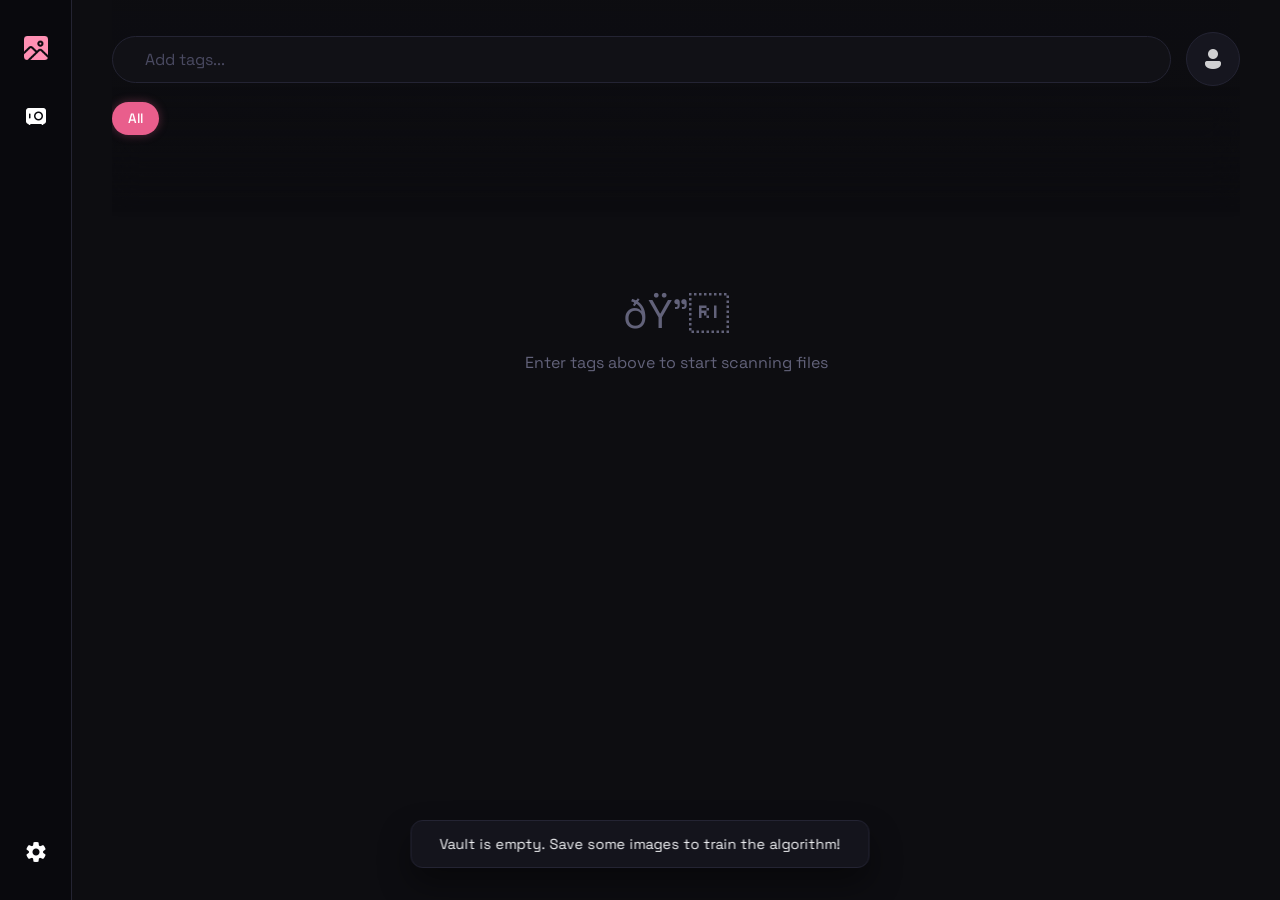
==== commit b5a6bd21: "all new stuff" ====
--- a/index.html
+++ b/index.html
@@ -1,4 +1,4 @@
-<!DOCTYPE html>
+﻿<!DOCTYPE html>
 <html lang="en">
 
 <head>
@@ -41,16 +41,13 @@
         <button class="sidebar-item active" id="nav-images" title="Images" aria-label="View Images" aria-controls="view-images" aria-current="page">
           <img src="Icons/icons8-image-48.png" alt="Images" width="24" height="24" style="pointer-events:none;">
         </button>
-        <button class="sidebar-item" id="nav-manga" title="Manga" aria-label="View Manga" aria-controls="view-manga">
-          <img src="Icons/icons8-book-48.png" alt="Manga" width="24" height="24" style="pointer-events:none;">
-        </button>
-        <button class="sidebar-item" id="nav-algo" title="Algorithm" aria-label="View Algorithm" aria-controls="view-algo">
-          <img src="Icons/icons8-star-48.png" alt="Algorithm" width="24" height="24" style="pointer-events:none;">
-        </button>
         <button class="sidebar-item" id="nav-vault" title="Vault" aria-label="View Vault" aria-controls="view-vault">
           <img src="Icons/icons8-safe-48.png" alt="Vault" width="24" height="24" style="pointer-events:none;">
         </button>
       </div>
+      <button class="sidebar-item" id="nav-settings" title="Settings" aria-label="Settings" aria-controls="view-settings">
+        <img src="Icons/icons8-setting-48.png" alt="Settings" width="24" height="24" style="pointer-events:none;">
+      </button>
     </nav>
 
     <main class="main-content">
@@ -129,7 +126,7 @@
 
 
         <div id="status" aria-live="polite">
-          <span class="icon" aria-hidden="true">🔍</span>
+          <span class="icon" aria-hidden="true">ðŸ”</span>
           Enter tags above to start scanning files
         </div>
 
@@ -145,393 +142,7 @@
 
         <div id="scroll-sentinel" aria-hidden="true"></div>
       </section>
-
-      <!-- MANGA VIEW -->
-      <section id="view-manga" class="app-view" style="display: none;" aria-labelledby="manga-title">
-        <h1 id="manga-title" class="sr-only">Manga browser</h1>
-        <!-- Simplified & Sleek Manga Search Suite (Unified with Main Search Bar) -->
-        <div class="manga-search-section">
-          <!-- Main Search Bar Row -->
-          <div class="search-row manga-search-row">
-            <!-- Search Pill Capsule Container -->
-            <div class="search-input-container manga-search-capsule" id="manga-search-container">
-              <span class="manga-search-icon" aria-hidden="true">🔍</span>
-              <!-- Inline Active Tag Pills -->
-              <div id="manga-active-tag-pills" class="flex-wrap gap-1 align-center" aria-live="polite"></div>
-              <!-- Manga Search Input -->
-              <input id="manga-grid-search-input" type="search" placeholder="Search titles, authors, keywords..." autocomplete="off" aria-label="Search manga" />
-              <button type="button" id="manga-search-clear-btn" class="manga-input-clear-btn" title="Clear search" style="display: none;">✕</button>
-              
-              <!-- Autocomplete Suggestions Dropdown -->
-              <div class="autocomplete-dropdown" id="manga-autocomplete-box" role="listbox" aria-label="Manga search suggestions"></div>
-
-              <!-- Inline Capsule Controls -->
-              <div class="manga-inline-controls">
-                <!-- 🏷️ Tags Capsule Trigger -->
-                <button type="button" id="manga-tags-trigger-btn" class="manga-pill-capsule-btn" title="Filter Tags" aria-label="Filter manga by tags" aria-expanded="false" aria-controls="manga-tags-modal">
-                  <span class="capsule-icon">🏷️</span>
-                  <span class="capsule-label" id="manga-tags-trigger-text">Tags</span>
-                  <span id="manga-tags-badge" class="manga-filter-badge" style="display: none;">0</span>
-                </button>
-
-                <!-- 🔞 Content Rating Capsule -->
-                <div class="manga-rating-capsule-wrapper">
-                  <button type="button" id="manga-rating-trigger-btn" class="manga-pill-capsule-btn active" title="Content Rating" aria-label="Choose content ratings" aria-expanded="false">
-                    <span class="capsule-icon">🔞</span>
-                    <span id="manga-rating-trigger-text" class="capsule-label">Erotica+</span>
-                    <span id="manga-rating-badge" class="manga-filter-badge">+2</span>
-                  </button>
-                  
-                  <!-- Rating Dropdown Popover -->
-                  <div id="manga-rating-dropdown-menu" class="manga-dropdown-popover" style="display: none;">
-                    <div class="popover-heading">Content Rating</div>
-                    <label class="manga-checkbox-option">
-                      <input type="checkbox" name="manga-rating" value="safe">
-                      <span class="custom-check"></span>
-                      <span class="opt-label">🟢 Safe</span>
-                    </label>
-                    <label class="manga-checkbox-option">
-                      <input type="checkbox" name="manga-rating" value="suggestive">
-                      <span class="custom-check"></span>
-                      <span class="opt-label">🟡 Suggestive</span>
-                    </label>
-                    <label class="manga-checkbox-option">
-                      <input type="checkbox" name="manga-rating" value="erotica" checked>
-                      <span class="custom-check"></span>
-                      <span class="opt-label">🟠 Erotica</span>
-                    </label>
-                    <label class="manga-checkbox-option">
-                      <input type="checkbox" name="manga-rating" value="pornographic" checked>
-                      <span class="custom-check"></span>
-                      <span class="opt-label">🔴 Pornographic</span>
-                    </label>
-                  </div>
-                </div>
-
-                <!-- ⚙️ Advanced Filters Toggle -->
-                <button type="button" id="manga-toggle-filters-btn" class="manga-pill-capsule-btn" title="Toggle Advanced Filters" aria-label="Toggle advanced manga filters" aria-expanded="false" aria-controls="manga-filters-panel">
-                  <span class="capsule-icon">⚙️</span>
-                  <span class="capsule-label toggle-text">Filters</span>
-                </button>
-              </div>
-            </div>
-
-            <!-- Action Buttons beside the bar -->
-            <button type="button" id="manga-lucky-btn" class="manga-action-icon-btn" title="Surprise Me (Random Manga)">
-              <span>🎲</span>
-            </button>
-            <button type="button" id="manga-grid-search-btn" class="manga-action-icon-btn primary" title="Search Manga">
-              <span>🔍</span>
-            </button>
-          </div>
-
-          <!-- Inline Expandable Tag Selection Drawer (Scrolls with grid!) -->
-          <div id="manga-tags-modal" class="manga-inline-tag-drawer" style="display: none;">
-            <div class="manga-tag-drawer-header">
-              <div class="drawer-search-box">
-                <span class="drawer-search-icon">🔍</span>
-                <input type="search" id="manga-modal-tag-search" placeholder="Filter tags (e.g. Romance, Yuri, Action)..." class="manga-drawer-search-input">
-              </div>
-              <div class="manga-modal-tag-modes">
-                <label class="manga-radio-label">
-                  <input type="radio" name="manga-tag-mode" value="AND" checked>
-                  <span>Match ALL (AND)</span>
-                </label>
-                <label class="manga-radio-label">
-                  <input type="radio" name="manga-tag-mode" value="OR">
-                  <span>Match ANY (OR)</span>
-                </label>
-              </div>
-              <div class="drawer-actions">
-                <button type="button" id="manga-modal-tags-clear" class="btn-manga-text-action">Clear Tags</button>
-                <button type="button" id="manga-tags-modal-close" class="manga-drawer-close-btn" title="Close tags">✕</button>
-              </div>
-            </div>
-            <div class="manga-modal-tags-body" id="manga-modal-tags-container">
-              <!-- Categorized tag chips rendered dynamically -->
-              <div class="manga-tags-loading"><div class="spinner"></div>Loading tags...</div>
-            </div>
-          </div>
-
-          <!-- Inline Collapsible Advanced Filters Panel (Scrolls with grid!) -->
-          <div class="manga-filters-panel" id="manga-filters-panel" style="display: none;">
-            <div class="manga-filter-chips-row">
-              <!-- Sort Select -->
-              <div class="manga-filter-chip-group">
-                <span class="group-label">Sort</span>
-                <select id="manga-filter-sort" class="manga-glass-chip-select">
-                  <option value="relevance" selected>Relevance</option>
-                  <option value="rating">Highest Rating</option>
-                  <option value="followedCount">Most Followed</option>
-                  <option value="latestUploadedChapter">Latest Uploads</option>
-                  <option value="createdAt">Newest Titles</option>
-                  <option value="updatedAt">Recently Updated</option>
-                  <option value="title_asc">Title (A-Z)</option>
-                  <option value="title_desc">Title (Z-A)</option>
-                  <option value="year_desc">Year (Newest)</option>
-                  <option value="year_asc">Year (Oldest)</option>
-                </select>
-              </div>
-
-              <!-- Demographic Select -->
-              <div class="manga-filter-chip-group">
-                <span class="group-label">Demographic</span>
-                <select id="manga-filter-demo" class="manga-glass-chip-select">
-                  <option value="any" selected>Any</option>
-                  <option value="shounen">Shounen</option>
-                  <option value="shoujo">Shoujo</option>
-                  <option value="seinen">Seinen</option>
-                  <option value="josei">Josei</option>
-                  <option value="none">None</option>
-                </select>
-              </div>
-
-              <!-- Status Select -->
-              <div class="manga-filter-chip-group">
-                <span class="group-label">Status</span>
-                <select id="manga-filter-status" class="manga-glass-chip-select">
-                  <option value="any" selected>Any</option>
-                  <option value="ongoing">Ongoing</option>
-                  <option value="completed">Completed</option>
-                  <option value="hiatus">Hiatus</option>
-                  <option value="cancelled">Cancelled</option>
-                </select>
-              </div>
-
-              <!-- Original Language Select -->
-              <div class="manga-filter-chip-group">
-                <span class="group-label">Original</span>
-                <select id="manga-filter-orig-lang" class="manga-glass-chip-select">
-                  <option value="all" selected>All</option>
-                  <option value="ja">🇯🇵 Japanese</option>
-                  <option value="zh">🇨🇳 Chinese</option>
-                  <option value="ko">🇰🇷 Korean</option>
-                  <option value="en">🇬🇧 English</option>
-                  <option value="es">🇪🇸 Spanish</option>
-                  <option value="fr">🇫🇷 French</option>
-                </select>
-              </div>
-
-              <!-- Translated Language Select -->
-              <div class="manga-filter-chip-group">
-                <span class="group-label">Translated</span>
-                <select id="manga-filter-trans-lang" class="manga-glass-chip-select">
-                  <option value="all" selected>Any</option>
-                  <option value="en">🇬🇧 English</option>
-                  <option value="ja">🇯🇵 Japanese</option>
-                  <option value="zh">🇨🇳 Chinese</option>
-                  <option value="ko">🇰🇷 Korean</option>
-                  <option value="es">🇪🇸 Spanish</option>
-                  <option value="es-la">🇲🇽 Spanish (LATAM)</option>
-                  <option value="fr">🇫🇷 French</option>
-                  <option value="pt-br">🇧🇷 Portuguese</option>
-                  <option value="ru">🇷🇺 Russian</option>
-                  <option value="de">🇩🇪 German</option>
-                  <option value="it">🇮🇹 Italian</option>
-                </select>
-              </div>
-
-              <!-- Publication Year Stepper -->
-              <div class="manga-filter-chip-group">
-                <span class="group-label">Year</span>
-                <div class="manga-inline-stepper">
-                  <button type="button" id="manga-year-minus" class="stepper-btn">−</button>
-                  <input type="text" id="manga-filter-year" placeholder="Any" class="stepper-input" maxlength="4">
-                  <button type="button" id="manga-year-plus" class="stepper-btn">+</button>
-                </div>
-              </div>
-
-              <!-- Author -->
-              <div class="manga-filter-chip-group">
-                <span class="group-label">Author</span>
-                <input type="text" id="manga-filter-author" placeholder="Any" class="manga-chip-text-input">
-              </div>
-
-              <!-- Artist -->
-              <div class="manga-filter-chip-group">
-                <span class="group-label">Artist</span>
-                <input type="text" id="manga-filter-artist" placeholder="Any" class="manga-chip-text-input">
-              </div>
-
-              <!-- Has translated chapters -->
-              <div class="manga-filter-chip-group">
-                <label class="manga-checkbox-inline" for="manga-filter-has-translated">
-                  <input type="checkbox" id="manga-filter-has-translated" checked>
-                  <span class="custom-check-small"></span>
-                  <span class="manga-filter-label-inline">Has Chapters</span>
-                </label>
-              </div>
-
-              <!-- Reset Button -->
-              <button type="button" id="manga-reset-filters-btn" class="btn-manga-chip-reset" title="Reset all filters">
-                ↺ Reset
-              </button>
-            </div>
-          </div>
-        </div>
-
-        <div id="manga-grid" class="vault-grid-layout" style="margin-bottom: 20px;" role="list"
-          aria-label="Manga Results" aria-busy="false"></div>
-
-        <div id="manga-grid-status" class="text-center text-muted p-4" aria-live="polite">
-          <span class="icon" aria-hidden="true">🔍</span> Search to load comic covers...
-        </div>
-        <div id="manga-scroll-sentinel" class="intersection-observer-target" aria-hidden="true"></div>
-
-
-        <!-- The Manga details will now expand inline inside the grid! -->
-      </section>
-
-      <!-- ALGORITHM VIEW -->
-      <section id="view-algo" class="app-view" style="display: none;" aria-labelledby="algo-title">
-        <h1 id="algo-title" class="sr-only">Recommendation settings</h1>
-
-        <div class="algo-panel insight-box">
-          <div
-            style="display: grid; grid-template-columns: repeat(auto-fit, minmax(200px, 1fr)); gap: 20px; margin-bottom: 24px;">
-
-            <div class="algo-control">
-              <div style="display: flex; justify-content: space-between; align-items: center; margin-bottom: 8px;">
-                <label style="font-weight: bold;">🧑‍🦰 Character Weight (x)</label>
-                <input type="number" id="algo-val-char" value="2.5" step="0.1"
-                  style="width: 60px; padding: 4px; border-radius: 4px; border: 1px solid var(--border); background: var(--bg); color: var(--text);">
-              </div>
-              <input type="range" id="algo-weight-char" min="0" max="3" step="0.1" value="2.5" style="width: 100%;">
-            </div>
-
-            <div class="algo-control">
-              <div style="display: flex; justify-content: space-between; align-items: center; margin-bottom: 8px;">
-                <label style="font-weight: bold;">🎨 Artist Weight (x)</label>
-                <input type="number" id="algo-val-artist" value="2.0" step="0.1"
-                  style="width: 60px; padding: 4px; border-radius: 4px; border: 1px solid var(--border); background: var(--bg); color: var(--text);">
-              </div>
-              <input type="range" id="algo-weight-artist" min="0" max="3" step="0.1" value="2.0" style="width: 100%;">
-            </div>
-
-            <div class="algo-control">
-              <div style="display: flex; justify-content: space-between; align-items: center; margin-bottom: 8px;">
-                <label style="font-weight: bold;">📺 Series Weight (x)</label>
-                <input type="number" id="algo-val-series" value="1.0" step="0.1"
-                  style="width: 60px; padding: 4px; border-radius: 4px; border: 1px solid var(--border); background: var(--bg); color: var(--text);">
-              </div>
-              <input type="range" id="algo-weight-series" min="0" max="3" step="0.1" value="1.0" style="width: 100%;">
-            </div>
-
-            <div class="algo-control">
-              <div style="display: flex; justify-content: space-between; align-items: center; margin-bottom: 8px;">
-                <label style="font-weight: bold;">🏷️ General Weight (x)</label>
-                <input type="number" id="algo-val-general" value="0.3" step="0.1"
-                  style="width: 60px; padding: 4px; border-radius: 4px; border: 1px solid var(--border); background: var(--bg); color: var(--text);">
-              </div>
-              <input type="range" id="algo-weight-general" min="0" max="3" step="0.1" value="0.3" style="width: 100%;">
-            </div>
-
-          </div>
-
-          <div
-            style="display: grid; grid-template-columns: repeat(auto-fit, minmax(200px, 1fr)); gap: 20px; margin-bottom: 24px; padding-top: 20px; border-top: 1px solid var(--border);">
-            <div class="algo-control">
-              <div style="display: flex; justify-content: space-between; align-items: center; margin-bottom: 8px;">
-                <label style="font-weight: bold;">📦 Batch Size</label>
-                <input type="number" id="algo-val-batch" value="30" step="10"
-                  style="width: 60px; padding: 4px; border-radius: 4px; border: 1px solid var(--border); background: var(--bg); color: var(--text);">
-              </div>
-              <input type="range" id="algo-weight-batch" min="10" max="100" step="10" value="30" style="width: 100%;">
-            </div>
-
-            <div class="algo-control">
-              <div style="display: flex; justify-content: space-between; align-items: center; margin-bottom: 8px;">
-                <label style="font-weight: bold;">🎲 Discovery Ratio (%)</label>
-                <input type="number" id="algo-val-ratio" value="50" step="5"
-                  style="width: 60px; padding: 4px; border-radius: 4px; border: 1px solid var(--border); background: var(--bg); color: var(--text);">
-              </div>
-              <input type="range" id="algo-weight-ratio" min="0" max="100" step="5" value="50" style="width: 100%;">
-            </div>
-
-            <div class="algo-control">
-              <div style="display: flex; justify-content: space-between; align-items: center; margin-bottom: 8px;">
-                <label style="font-weight: bold;">🌱 Freshness (%)</label>
-                <input type="number" id="algo-val-freshness" value="30" step="5"
-                  style="width: 60px; padding: 4px; border-radius: 4px; border: 1px solid var(--border); background: var(--bg); color: var(--text);">
-              </div>
-              <input type="range" id="algo-weight-freshness" min="0" max="100" step="5" value="30" style="width: 100%;">
-            </div>
-
-            <div class="algo-control">
-              <div style="display: flex; justify-content: space-between; align-items: center; margin-bottom: 8px;">
-                <label style="font-weight: bold;">⚡ Concurrent Fetches</label>
-                <input type="number" id="algo-val-fetches" value="9" step="1"
-                  style="width: 60px; padding: 4px; border-radius: 4px; border: 1px solid var(--border); background: var(--bg); color: var(--text);">
-              </div>
-              <input type="range" id="algo-weight-fetches" min="1" max="10" step="1" value="9" style="width: 100%;">
-            </div>
-
-            <div class="algo-control">
-              <label style="display: block; font-weight: bold; margin-bottom: 8px;">🔍 Base Search (Optional)</label>
-              <input type="text" id="algo-base-search" placeholder="e.g. yuri" class="form-input">
-            </div>
-          </div>
-
-          <div id="algo-console" class="console-box">
-            <div>> Algorithm Engine Initialized...</div>
-          </div>
-
-          <details class="settings-group">
-            <summary class="settings-row">🧬 View Algorithm DNA & Roulette Wheel
-            </summary>
-
-            <div class="settings-group-header">
-              <h3 class="mt-0 mb-1">Roulette Wheel Visualizer</h3>
-              <p class="settings-desc">This is the
-                exact mathematical wheel the algorithm spins to generate your feed.</p>
-              <div id="algo-roulette-wheel" class="vault-btn">
-              </div>
-              <div id="algo-roulette-legend" class="vault-stats">
-              </div>
-            </div>
-
-            <div class="modal-body-scroll">
-              <table class="algo-table">
-                <thead class="sticky-header">
-                  <tr>
-                    <th style="padding: 8px; border-bottom: 1px solid var(--border);">Tag</th>
-                    <th style="padding: 8px; border-bottom: 1px solid var(--border);">Type</th>
-                    <th style="padding: 8px; border-bottom: 1px solid var(--border);">Occurrences</th>
-                    <th style="padding: 8px; border-bottom: 1px solid var(--border);">Multiplier</th>
-                    <th style="padding: 8px; border-bottom: 1px solid var(--border);">Final Score</th>
-                    <th style="padding: 8px; border-bottom: 1px solid var(--border);">% of DNA</th>
-                  </tr>
-                </thead>
-                <tbody id="algo-dna-table-body">
-                  <!-- Data injected via JS -->
-                </tbody>
-              </table>
-            </div>
-          </details>
-
-          <div class="text-center">
-            <button id="algo-generate-btn" class="btn-primary-large">
-              Generate Personalized Feed
-            </button>
-          </div>
-        </div>
-
-        <div id="algo-status" class="text-center text-muted p-4 d-none" aria-live="polite"></div>
-
-        <!-- Algo Insights Panel -->
-        <div id="algo-insights" class="flex-wrap gap-2 mb-4"></div>
-
-        <div id="algo-grid" class="vault-grid-layout" role="list" aria-label="Algorithm Results"></div>
-
-        <div class="text-center my-5">
-          <button id="algo-load-more-btn"
-            style="display: none; background: var(--surface-light); color: var(--text); border: 1px solid var(--border); border-radius: 30px; padding: 12px 32px; font-size: 1.1rem; font-weight: bold; cursor: pointer; transition: 0.2s;">
-            🔄 Load More Discoveries
-          </button>
-        </div>
-      </section>
-
-      <!-- VAULT VIEW -->
+        <!-- VAULT VIEW -->
       <section id="view-vault" class="app-view" style="display: none;" aria-labelledby="vault-title">
 
         <!-- Profile Header -->
@@ -565,6 +176,143 @@
         <div id="vault-status" class="text-center text-muted p-5 d-none" aria-live="polite"></div>
 
       </section>
+
+        <!-- SETTINGS VIEW -->
+        <section id="view-settings" class="app-view" style="display: none;" aria-labelledby="settings-title">
+          <div class="settings-container">
+            <h2 id="settings-title" style="margin-bottom: 24px;">Settings</h2>
+            
+            <div class="settings-layout" style="display: flex; gap: 40px; align-items: flex-start; max-width: 1200px; margin: 0 auto; height: 100%;">
+              <aside class="settings-sidebar" style="width: 240px; flex-shrink: 0;">
+                <ul style="list-style: none; padding: 0; margin: 0; display: flex; flex-direction: column; gap: 8px;">
+                  <li><button class="settings-tab active" data-target="settings-account" style="width: 100%; text-align: left; padding: 12px 16px; border-radius: 8px; background: rgba(255,255,255,0.1); border: none; color: white; cursor: pointer; font-weight: 500;">Account</button></li>
+                  <li><button class="settings-tab" data-target="settings-tuning" style="width: 100%; text-align: left; padding: 12px 16px; border-radius: 8px; background: transparent; border: none; color: #a1a1aa; cursor: pointer; font-weight: 500;">Tuning</button></li>
+                  <li><button class="settings-tab" data-target="settings-preferences" style="width: 100%; text-align: left; padding: 12px 16px; border-radius: 8px; background: transparent; border: none; color: #a1a1aa; cursor: pointer; font-weight: 500;">Preferences</button></li>
+                  <li><button class="settings-tab" data-target="settings-network" style="width: 100%; text-align: left; padding: 12px 16px; border-radius: 8px; background: transparent; border: none; color: #a1a1aa; cursor: pointer; font-weight: 500;">Network</button></li>
+                </ul>
+              </aside>
+
+              <div class="settings-content" style="flex: 1; max-width: 600px;">
+                <!-- Account Panel -->
+                <div id="settings-account" class="settings-panel">
+                  <h3 style="margin-bottom: 24px; font-size: 1.5rem;">Public Profile</h3>
+                  <p style="color: #a1a1aa; margin-bottom: 32px;">People visiting your profile will see the following info.</p>
+                  
+                  <div class="setting-group" style="margin-bottom: 24px;">
+                    <label style="display: block; margin-bottom: 8px; font-weight: 500; font-size: 0.9rem;">Avatar URL</label>
+                    <input type="text" id="setting-avatar" placeholder="https://example.com/avatar.png" style="width: 100%; padding: 12px; border-radius: 8px; background: rgba(22,22,31,0.8); border: 1px solid rgba(255,255,255,0.1); color: white; outline: none;">
+                  </div>
+                  
+                  <div class="setting-group" style="margin-bottom: 32px;">
+                    <label style="display: block; margin-bottom: 8px; font-weight: 500; font-size: 0.9rem;">Username</label>
+                    <input type="text" id="setting-username" placeholder="Guest" style="width: 100%; padding: 12px; border-radius: 8px; background: rgba(22,22,31,0.8); border: 1px solid rgba(255,255,255,0.1); color: white; outline: none;">
+                  </div>
+
+                  <h3 style="margin-bottom: 24px; margin-top: 48px; font-size: 1.5rem;">Account Insights</h3>
+                  <div style="display: grid; grid-template-columns: repeat(auto-fit, minmax(150px, 1fr)); gap: 16px;">
+                    <div style="background: rgba(22,22,31,0.5); padding: 20px; border-radius: 12px; border: 1px solid rgba(255,255,255,0.05); text-align: center;">
+                      <div id="insight-vault-items" style="font-size: 2rem; font-weight: bold; margin-bottom: 4px;">0</div>
+                      <div style="color: #a1a1aa; font-size: 0.85rem;">Vaulted Items</div>
+                    </div>
+                    <div style="background: rgba(22,22,31,0.5); padding: 20px; border-radius: 12px; border: 1px solid rgba(255,255,255,0.05); text-align: center;">
+                      <div id="insight-likes" style="font-size: 2rem; font-weight: bold; margin-bottom: 4px;">0</div>
+                      <div style="color: #a1a1aa; font-size: 0.85rem;">Total Likes</div>
+                    </div>
+                    <div style="background: rgba(22,22,31,0.5); padding: 20px; border-radius: 12px; border: 1px solid rgba(255,255,255,0.05); text-align: center;">
+                      <div id="insight-tags" style="font-size: 2rem; font-weight: bold; margin-bottom: 4px;">0</div>
+                      <div style="color: #a1a1aa; font-size: 0.85rem;">Filtered Tags</div>
+                    </div>
+                  </div>
+                </div>
+
+                <!-- Tuning Panel -->
+                <div id="settings-tuning" class="settings-panel" style="display: none;">
+                  <h3 style="margin-bottom: 24px; font-size: 1.5rem;">Feed Tuning</h3>
+                  
+                  <div class="setting-group" style="margin-bottom: 24px; background: rgba(22,22,31,0.5); padding: 20px; border-radius: 12px; border: 1px solid rgba(255,255,255,0.05);">
+                    <div style="display: flex; justify-content: space-between; align-items: center; margin-bottom: 12px;">
+                      <label style="font-weight: 500; font-size: 1rem;">Minimum Score Threshold</label>
+                      <span id="setting-score-val" style="background: var(--primary); padding: 4px 12px; border-radius: 20px; font-size: 0.85rem; font-weight: bold;">0</span>
+                    </div>
+                    <p style="color: #a1a1aa; font-size: 0.85rem; margin-bottom: 16px;">Filter out posts that fall below this community score.</p>
+                    <input type="range" id="setting-score-slider" min="0" max="1000" step="10" value="0" class="custom-slider" style="width: 100%;">
+                  </div>
+
+                  <div class="setting-group" style="margin-bottom: 24px; background: rgba(22,22,31,0.5); padding: 20px; border-radius: 12px; border: 1px solid rgba(255,255,255,0.05);">
+                    <div style="display: flex; justify-content: space-between; align-items: center; margin-bottom: 12px;">
+                      <label style="font-weight: 500; font-size: 1rem;">Algorithm Aggressiveness</label>
+                      <span id="setting-algo-val" style="background: var(--primary); padding: 4px 12px; border-radius: 20px; font-size: 0.85rem; font-weight: bold;">50%</span>
+                    </div>
+                    <p style="color: #a1a1aa; font-size: 0.85rem; margin-bottom: 16px;">How strongly the recommendation algorithm tailors content to your likes.</p>
+                    <input type="range" id="setting-algo-slider" min="0" max="100" step="5" value="50" class="custom-slider" style="width: 100%;">
+                  </div>
+                </div>
+
+                <!-- Preferences Panel -->
+                <div id="settings-preferences" class="settings-panel" style="display: none;">
+                  <h3 style="margin-bottom: 24px; font-size: 1.5rem;">Viewing Preferences</h3>
+                  
+                  <div class="setting-group" style="margin-bottom: 16px; background: rgba(22,22,31,0.5); padding: 20px; border-radius: 12px; border: 1px solid rgba(255,255,255,0.05); display: flex; align-items: center; justify-content: space-between;">
+                    <div>
+                      <div style="font-weight: 500; font-size: 1rem;">Video Autoplay</div>
+                      <div style="color: #a1a1aa; font-size: 0.85rem;">Automatically play videos when in view.</div>
+                    </div>
+                    <label class="premium-toggle">
+                      <input type="checkbox" id="setting-autoplay" checked>
+                      <span class="toggle-slider"></span>
+                    </label>
+                  </div>
+                  
+                  <div class="setting-group" style="margin-bottom: 16px; background: rgba(22,22,31,0.5); padding: 20px; border-radius: 12px; border: 1px solid rgba(255,255,255,0.05); display: flex; align-items: center; justify-content: space-between;">
+                    <div>
+                      <div style="font-weight: 500; font-size: 1rem;">Blur NSFW Content</div>
+                      <div style="color: #a1a1aa; font-size: 0.85rem;">Blur explicit images until hovered or clicked.</div>
+                    </div>
+                    <label class="premium-toggle">
+                      <input type="checkbox" id="setting-blur">
+                      <span class="toggle-slider"></span>
+                    </label>
+                  </div>
+
+                  <div class="setting-group" style="margin-bottom: 24px;">
+                    <label style="display: block; margin-bottom: 8px; font-weight: 500; font-size: 0.9rem;">Theme Accent Color</label>
+                    <select id="setting-theme" style="width: 100%; padding: 12px; border-radius: 8px; background: rgba(22,22,31,0.8); border: 1px solid rgba(255,255,255,0.1); color: white; outline: none; cursor: pointer;">
+                      <option value="purple">Royal Purple (Default)</option>
+                      <option value="blue">Ocean Blue</option>
+                      <option value="green">Emerald Green</option>
+                      <option value="pink">Neon Pink</option>
+                    </select>
+                  </div>
+                </div>
+
+                <!-- Network Panel -->
+                <div id="settings-network" class="settings-panel" style="display: none;">
+                  <h3 style="margin-bottom: 24px; font-size: 1.5rem;">Network & Data</h3>
+                  
+                  <div class="setting-group" style="margin-bottom: 16px; background: rgba(22,22,31,0.5); padding: 20px; border-radius: 12px; border: 1px solid rgba(255,255,255,0.05); display: flex; align-items: center; justify-content: space-between;">
+                    <div>
+                      <div style="font-weight: 500; font-size: 1rem;">Data Saver Mode</div>
+                      <div style="color: #a1a1aa; font-size: 0.85rem;">Load lower resolution thumbnails to save bandwidth.</div>
+                    </div>
+                    <label class="premium-toggle">
+                      <input type="checkbox" id="setting-data-saver">
+                      <span class="toggle-slider"></span>
+                    </label>
+                  </div>
+                  
+                  <div class="setting-group" style="margin-top: 48px; border-top: 1px solid rgba(255,60,60,0.3); padding-top: 24px;">
+                    <h4 style="color: #ff4d4d; margin-bottom: 8px;">Danger Zone</h4>
+                    <p style="color: #a1a1aa; font-size: 0.85rem; margin-bottom: 16px;">Irreversibly delete all local settings, algorithms, and vault data.</p>
+                    <button id="setting-clear-data" style="background: rgba(255, 60, 60, 0.1); color: #ff4d4d; border: 1px solid rgba(255, 60, 60, 0.3); padding: 10px 20px; border-radius: 6px; cursor: pointer; font-weight: bold; transition: all 0.2s;">
+                      Clear Local Data
+                    </button>
+                  </div>
+                </div>
+
+              </div>
+            </div>
+          </div>
+        </section>
 
     </main>
 
@@ -666,66 +414,70 @@
 
   <!-- Accessibility: Use role="dialog" and aria-modal for custom modals -->
   <div id="lightbox" role="dialog" aria-modal="true" aria-label="Image Lightbox">
-    <button id="lb-prev-btn" class="lb-nav-btn" aria-label="Previous Image">‹</button>
 
     <div class="lightbox-scroll-content">
-      <!-- Pinterest-Style Floating Card -->
-      <div class="lb-pinterest-card">
-        <!-- Left: Media -->
-        <div class="lb-card-media">
-          <div id="lightbox-media-container" aria-live="polite"></div>
-        </div>
-
-        <!-- Right: Details Panel -->
-        <div class="lb-card-details">
-          <!-- Action Bar Header -->
-          <div class="lb-card-header">
-            <div class="lb-header-left">
-              <button id="lightbox-back" class="lb-header-btn" aria-label="Go Back" style="display: none;">
-                <svg viewBox="0 0 24 24" width="20" height="20" fill="none" stroke="currentColor" stroke-width="2" stroke-linecap="round" stroke-linejoin="round"><path d="M19 12H5"/><polyline points="12 19 5 12 12 5"/></svg>
-              </button>
-            </div>
-            <div class="lb-header-right">
-              <div class="pinterest-save-widget" id="lb-pinterest-widget">
-                <div class="custom-select-wrapper" id="lb-folder-select-wrapper">
-                  <button class="pinterest-folder-select" id="lb-folder-select">Saved</button>
-                </div>
-                <button class="pinterest-save-btn" id="lb-save-btn">Merken</button>
-                <ul class="custom-options-list card-folder-list" id="lb-folder-options"></ul>
-              </div>
-              <button class="lb-header-btn" id="lb-dl-btn" aria-label="Download Image" title="Download">
-                <svg viewBox="0 0 24 24" width="20" height="20" fill="none" stroke="currentColor" stroke-width="2" stroke-linecap="round" stroke-linejoin="round"><path d="M21 15v4a2 2 0 01-2 2H5a2 2 0 01-2-2v-4"/><polyline points="7 10 12 15 17 10"/><line x1="12" y1="15" x2="12" y2="3"/></svg>
-              </button>
-              <button id="lightbox-close" class="lb-header-btn" aria-label="Close Lightbox" title="Close">
-                <svg viewBox="0 0 24 24" width="20" height="20" fill="none" stroke="currentColor" stroke-width="2" stroke-linecap="round" stroke-linejoin="round"><line x1="18" y1="6" x2="6" y2="18"/><line x1="6" y1="6" x2="18" y2="18"/></svg>
-              </button>
-              <button id="lightbox-slim-close" class="lb-header-btn" aria-label="Close Lightbox Completely" style="display: none;" title="Close">
-                <svg viewBox="0 0 24 24" width="20" height="20" fill="none" stroke="currentColor" stroke-width="2" stroke-linecap="round" stroke-linejoin="round"><line x1="18" y1="6" x2="6" y2="18"/><line x1="6" y1="6" x2="18" y2="18"/></svg>
-              </button>
-            </div>
-          </div>
-
-          <!-- Meta Info -->
-          <div class="lb-card-meta">
-            <span id="lb-score"></span>
-            <span class="lb-meta-dot">·</span>
-            <span id="lb-size"></span>
-          </div>
-
-          <!-- Tags -->
-          <div class="lb-tags-stream" id="lb-tags-stream-box" aria-label="Image Tags"></div>
-        </div>
-      </div>
-
-      <!-- Recommendation Section -->
-      <div id="lightbox-recommendations" style="width: 100%; max-width: 1400px; padding: 0 40px; margin-top: 60px; display: none;">
-        <h2 style="color: white; margin-bottom: 24px; font-size: 1.5rem; text-align: left; font-weight: bold;">More like this</h2>
-        <div id="lb-recommendations-grid" class="vault-grid-layout" role="list" aria-label="Recommended Images"></div>
+      <!-- Recommendation Section (now acts as the main scrollable container) -->
+      <div id="lightbox-recommendations" style="width: 100%; padding: 24px; display: none;">
+        <div id="lb-recommendations-grid" class="vault-grid-layout" role="list" aria-label="Recommended Images">
+          <!-- Pinterest-Style Floating Card (now the first item in the grid) -->
+          <div id="lb-hero-card" class="lb-pinterest-card lb-hero-card">
+            <!-- Left: Media -->
+            <div class="lb-card-media">
+              <div id="lightbox-media-container" aria-live="polite"></div>
+            </div>
+
+            <!-- Right: Details Panel -->
+            <div class="lb-card-details-wrapper" style="position: relative; flex: 1 1 42%; min-width: 280px;">
+              <div class="lb-card-details" style="position: absolute; top: 0; bottom: 0; left: 0; right: 0;">
+              <!-- Action Bar Header -->
+              <div class="lb-card-header">
+                <div class="lb-header-left">
+                  <button id="lightbox-back" class="lb-header-btn" aria-label="Go Back" style="display: none;">
+                    <svg viewBox="0 0 24 24" width="20" height="20" fill="none" stroke="currentColor" stroke-width="2" stroke-linecap="round" stroke-linejoin="round"><path d="M19 12H5"/><polyline points="12 19 5 12 12 5"/></svg>
+                  </button>
+                </div>
+                <div class="lb-header-right">
+                  <div class="pinterest-save-widget" id="lb-pinterest-widget">
+                    <div class="custom-select-wrapper" id="lb-folder-select-wrapper">
+                      <button class="pinterest-folder-select" id="lb-folder-select">Saved</button>
+                    </div>
+                    <button class="pinterest-save-btn" id="lb-save-btn">Merken</button>
+                    <ul class="custom-options-list card-folder-list" id="lb-folder-options"></ul>
+                  </div>
+                  <button class="lb-header-btn" id="lb-dl-btn" aria-label="Download Image" title="Download">
+                    <svg viewBox="0 0 24 24" width="20" height="20" fill="none" stroke="currentColor" stroke-width="2" stroke-linecap="round" stroke-linejoin="round"><path d="M21 15v4a2 2 0 01-2 2H5a2 2 0 01-2-2v-4"/><polyline points="7 10 12 15 17 10"/><line x1="12" y1="15" x2="12" y2="3"/></svg>
+                  </button>
+                  <button id="lightbox-close" class="lb-header-btn" aria-label="Close Lightbox" title="Close">
+                    <svg viewBox="0 0 24 24" width="20" height="20" fill="none" stroke="currentColor" stroke-width="2" stroke-linecap="round" stroke-linejoin="round"><line x1="18" y1="6" x2="6" y2="18"/><line x1="6" y1="6" x2="18" y2="18"/></svg>
+                  </button>
+                  <button id="lightbox-slim-close" class="lb-header-btn" aria-label="Close Lightbox Completely" style="display: none;" title="Close">
+                    <svg viewBox="0 0 24 24" width="20" height="20" fill="none" stroke="currentColor" stroke-width="2" stroke-linecap="round" stroke-linejoin="round"><line x1="18" y1="6" x2="6" y2="18"/><line x1="6" y1="6" x2="18" y2="18"/></svg>
+                  </button>
+                </div>
+              </div>
+
+              <!-- Meta Info -->
+              <div class="lb-card-meta">
+                <span id="lb-score"></span>
+                <span class="lb-meta-dot">Â·</span>
+                <span id="lb-size"></span>
+              </div>
+
+              <!-- Tags Dropdown -->
+              <div class="lb-tags-header" id="lb-tags-toggle">
+                <span>Tags</span>
+                <svg id="lb-tags-chevron" viewBox="0 0 24 24" width="16" height="16" fill="none" stroke="currentColor" stroke-width="2" stroke-linecap="round" stroke-linejoin="round"><polyline points="6 9 12 15 18 9"/></svg>
+              </div>
+              <div id="lb-tags-collapse-container" style="display: none;">
+                <div class="lb-tags-stream" id="lb-tags-stream-box" aria-label="Image Tags"></div>
+              </div>
+              </div>
+            </div>
+          </div>
+        </div>
         <div id="lb-recommendations-status" class="text-center text-muted p-4" aria-live="polite"></div>
       </div>
     </div>
-
-    <button id="lb-next-btn" class="lb-nav-btn" aria-label="Next Image">›</button>
   </div>
 
   <!-- Accessibility: role="alert" for immediate notifications -->
@@ -745,7 +497,7 @@
         <input type="checkbox" id="manga-paged-toggle"> Single Page Mode
       </label>
     </div>
-    <button id="manga-reader-close" class="floating-action-btn-right" aria-label="Close Manga Reader">✕ Close
+    <button id="manga-reader-close" class="floating-action-btn-right" aria-label="Close Manga Reader">âœ• Close
       Reader</button>
     <div id="manga-pages-container"
       style="display: flex; flex-direction: column; align-items: center; gap: 10px; max-width: 1000px; margin: 0 auto;"
@@ -759,7 +511,7 @@
     <div id="save-modal-content" class="modal-content-small">
       <div style="display: flex; justify-content: space-between; align-items: center; margin-bottom: 16px;">
         <h3 id="save-modal-title" style="margin: 0; font-size: 1.2rem;">Save to folder</h3>
-        <button id="save-modal-close" class="btn-close" aria-label="Close Save Modal">✕</button>
+        <button id="save-modal-close" class="btn-close" aria-label="Close Save Modal">âœ•</button>
       </div>
 
       <form class="search-input-container modal-header-spaced" onsubmit="event.preventDefault();" role="search">
@@ -827,7 +579,7 @@
     <div
       style="background: var(--bg); border: 1px solid var(--border); border-radius: 16px; width: 90%; max-width: 400px; padding: 24px; box-shadow: 0 20px 40px rgba(0,0,0,0.5); display: flex; flex-direction: column; gap: 16px;">
       <div style="display: flex; justify-content: space-between; align-items: center;">
-        <h2 id="report-title" class="modal-title-danger">🚨 Report Image</h2>
+        <h2 id="report-title" class="modal-title-danger">ðŸš¨ Report Image</h2>
         <button onclick="document.getElementById('report-modal').style.display='none'"
           style="background: none; border: none; color: var(--text); font-size: 1.5rem; cursor: pointer;">&times;</button>
       </div>
@@ -907,9 +659,9 @@
           <p class="modal-desc">Export your Vault securely to a local
             JSON file or import a previous backup.</p>
           <div style="display: flex; gap: 12px;">
-            <button id="vault-export-btn" class="btn-surface-flex">📤
+            <button id="vault-export-btn" class="btn-surface-flex">ðŸ“¤
               Export Vault</button>
-            <button id="vault-import-btn" class="btn-surface-flex">📥
+            <button id="vault-import-btn" class="btn-surface-flex">ðŸ“¥
               Import Vault</button>
             <input type="file" id="vault-import-input" accept=".json" style="display: none;">
           </div>
@@ -971,3 +723,6 @@
 </body>
 
 </html>
+
+
+
--- a/css/style.css
+++ b/css/style.css
@@ -1052,7 +1052,7 @@
 }
 
 .card.plop-in {
-  animation: cardPlop 0.45s cubic-bezier(0.34, 1.56, 0.64, 1) forwards;
+  animation: cardPlop 0.2s cubic-bezier(0.34, 1.56, 0.64, 1) forwards;
 }
 
 @keyframes cardPlop {
@@ -1070,9 +1070,11 @@
 
 /* ── Skeleton Loading ── */
 .skeleton-loader,
-.skeleton-card,
-.card.is-media-loading > img {
-  background: linear-gradient(90deg, var(--surface) 25%, #1e1e2a 50%, var(--surface) 75%);
+.skeleton-card {
+  background: linear-gradient(90deg, rgba(255,255,255,0.03) 25%, rgba(255,255,255,0.08) 50%, rgba(255,255,255,0.03) 75%);
+  backdrop-filter: blur(10px);
+  border: 1px solid rgba(255,255,255,0.05);
+  box-shadow: 0 8px 32px 0 rgba(0, 0, 0, 0.3);
   background-size: 200% 100%;
   animation: skeletonLoading 1.5s infinite ease-in-out;
 }
@@ -1086,10 +1088,6 @@
   border-radius: 15px;
   overflow: hidden;
   pointer-events: none;
-}
-
-.skeleton-card {
-  border-color: rgba(255, 255, 255, 0.06);
 }
 
 .skeleton-media {
@@ -1115,9 +1113,56 @@
   max-width: 85vw;
   max-height: 66vh;
   min-height: 300px;
-  border-radius: 16px;
-}
-
+}
+
+/* ✨ Glass Media Loader (Replaces empty space before images load) ✨ */
+.card.is-media-loading {
+  background: rgba(255, 255, 255, 0.03);
+  border: 1px solid rgba(255, 255, 255, 0.05);
+  box-shadow: 0 4px 30px rgba(0, 0, 0, 0.1);
+  backdrop-filter: blur(10px);
+  -webkit-backdrop-filter: blur(10px);
+  position: relative;
+  overflow: hidden;
+}
+
+.card.is-media-loading::after {
+  content: '';
+  position: absolute;
+  inset: 0;
+  background: linear-gradient(90deg, transparent, rgba(255, 255, 255, 0.06), transparent);
+  transform: translateX(-100%);
+  animation: glassShine 1.5s infinite ease-in-out;
+  pointer-events: none;
+}
+
+.card.is-media-loading::before {
+  content: '';
+  position: absolute;
+  top: 50%;
+  left: 50%;
+  width: 36px;
+  height: 36px;
+  margin: -18px 0 0 -18px;
+  border-radius: 50%;
+  border: 3px solid rgba(233, 94, 140, 0.15);
+  border-top-color: #e95e8c;
+  animation: spinPulse 1.2s cubic-bezier(0.4, 0, 0.2, 1) infinite;
+  pointer-events: none;
+}
+
+@keyframes glassShine {
+  0% { transform: translateX(-100%); }
+  100% { transform: translateX(100%); }
+}
+
+@keyframes spinPulse {
+  0% { transform: rotate(0deg) scale(0.85); opacity: 0.6; }
+  50% { transform: rotate(180deg) scale(1.1); opacity: 1; border-top-color: #f7a6c0; }
+  100% { transform: rotate(360deg) scale(0.85); opacity: 0.6; }
+}
+
+/* Card Images */
 .card img {
   width: 100%;
   height: auto;
@@ -1380,21 +1425,20 @@
 }
 
 .lightbox-scroll-content {
-  margin: auto;
+  margin: 0 auto;
   display: flex;
   flex-direction: column;
-  align-items: center;
   width: 100%;
-  padding: 40px 24px 80px;
 }
 
 .lb-pinterest-card {
   display: flex;
   flex-direction: row;
-  max-width: 1100px;
+  align-items: stretch;
+  grid-column: span 3;
   width: 100%;
-  min-height: 400px;
-  max-height: 88vh;
+  max-width: none;
+  height: fit-content;
   background: rgba(22, 22, 31, 0.82);
   border: 1px solid rgba(255, 255, 255, 0.1);
   border-radius: 32px;
@@ -1411,15 +1455,12 @@
 }
 
 .lb-card-media {
-  flex: 1 1 58%;
-  min-width: 0;
   display: flex;
   align-items: center;
   justify-content: center;
   background: rgba(0, 0, 0, 0.35);
   border-radius: 32px 0 0 32px;
   overflow: hidden;
-  position: relative;
 }
 
 #lightbox-media-container {
@@ -1428,13 +1469,13 @@
   display: flex;
   align-items: center;
   justify-content: center;
-  min-height: 350px;
 }
 
 #lightbox-media-container img,
 #lightbox-media-container video {
   max-width: 100%;
-  max-height: 85vh;
+  height: auto;
+  max-height: 80vh;
   object-fit: contain;
   display: block;
   margin: 0 auto;
@@ -1449,13 +1490,40 @@
 }
 
 .lb-card-details {
-  flex: 1 1 42%;
-  max-width: 420px;
-  min-width: 280px;
   display: flex;
   flex-direction: column;
+  flex: 1;
+  min-width: 300px;
   overflow-y: auto;
   overflow-x: hidden;
+}
+
+.lb-tags-header {
+  cursor: pointer;
+  padding: 12px 24px;
+  color: #fff;
+  font-size: 0.9rem;
+  font-weight: 500;
+  display: flex;
+  justify-content: space-between;
+  align-items: center;
+  border-top: 1px solid rgba(255, 255, 255, 0.06);
+  background: rgba(22, 22, 31, 0.65);
+  position: sticky;
+  bottom: 0;
+  z-index: 5;
+}
+
+.lb-tags-header:hover {
+  background: rgba(255, 255, 255, 0.05);
+}
+
+.lb-tags-header svg {
+  transition: transform 0.2s ease;
+}
+
+.lb-tags-header.open svg {
+  transform: rotate(180deg);
 }
 
 .lb-card-details::-webkit-scrollbar { width: 4px; }
@@ -1635,13 +1703,14 @@
 
   .lb-pinterest-card {
     flex-direction: column;
-    max-height: none;
+    grid-column: 1 / -1;
     border-radius: 24px;
+    max-width: none;
+    height: auto;
   }
 
   .lb-card-media {
     border-radius: 24px 24px 0 0;
-    max-height: 50vh;
   }
 
   .lb-card-details {
@@ -1747,6 +1816,21 @@
   grid-auto-rows: 10px;
   gap: 16px;
   width: 100%;
+  grid-auto-flow: dense;
+}
+
+@media (max-width: 1300px) {
+  #lb-recommendations-grid .lb-pinterest-card {
+    grid-column: span 2;
+  }
+}
+@media (max-width: 800px) {
+  #lb-recommendations-grid .lb-pinterest-card {
+    grid-column: 1 / -1;
+    flex-direction: column;
+    max-width: none;
+    height: auto;
+  }
 }
 
 @keyframes vaultCardPlop {
@@ -1762,7 +1846,7 @@
 }
 
 .vault-grid-layout .card.plop-in {
-  animation: vaultCardPlop 0.5s cubic-bezier(0.175, 0.885, 0.32, 1.275) forwards;
+  animation: vaultCardPlop 0.2s cubic-bezier(0.175, 0.885, 0.32, 1.275) forwards;
 }
 
 .vault-grid-layout {
@@ -3852,4 +3936,235 @@
 *:focus-visible {
   outline: 2px solid var(--accent) !important;
   outline-offset: 2px !important;
-}+}
+/* Glassmorphism for Taskbar Select */
+.task-bar-select {
+  background: rgba(30, 30, 40, 0.5);
+  border: 1px solid rgba(255, 255, 255, 0.15);
+  color: var(--text);
+  padding: 8px 12px;
+  border-radius: 8px;
+  font-size: 0.9rem;
+  backdrop-filter: blur(10px);
+  -webkit-backdrop-filter: blur(10px);
+  outline: none;
+  cursor: pointer;
+  transition: all 0.2s ease;
+}
+
+.task-bar-select:hover, .task-bar-select:focus {
+  background: rgba(40, 40, 50, 0.7);
+  border-color: var(--accent-purple);
+}
+
+.task-bar-select option {
+  background: var(--surface);
+  color: var(--text);
+}
+
+/* === FULL SCREEN SETTINGS PAGE === */
+#view-settings {
+  background: var(--bg);
+  min-height: 100vh;
+}
+.settings-page-content {
+  grid-template-columns: repeat(auto-fit, minmax(400px, 1fr));
+}
+.settings-section {
+  background: rgba(30, 30, 42, 0.6);
+  border: 1px solid rgba(255, 255, 255, 0.08);
+  border-radius: 24px;
+  padding: 32px;
+  box-shadow: 0 16px 40px rgba(0, 0, 0, 0.2);
+  backdrop-filter: blur(20px);
+  -webkit-backdrop-filter: blur(20px);
+  transition: transform 0.2s ease, border-color 0.2s ease;
+}
+.settings-section:hover {
+  border-color: rgba(255, 255, 255, 0.15);
+  transform: translateY(-2px);
+}
+.settings-section h3 {
+  font-size: 1.4rem !important;
+  color: #fff !important;
+  margin-bottom: 16px !important;
+  display: flex;
+  align-items: center;
+  gap: 12px;
+}
+.settings-section h3::before {
+  content: '';
+  display: inline-block;
+  width: 8px;
+  height: 24px;
+  background: var(--accent-purple);
+  border-radius: 4px;
+}
+.settings-section p.modal-desc, .settings-section p.modal-label {
+  color: var(--text-muted);
+  font-size: 0.95rem;
+  margin-bottom: 20px;
+  line-height: 1.5;
+}
+.settings-section input[type="text"], .settings-section select {
+  width: 100%;
+  background: rgba(0,0,0,0.3) !important;
+  border: 1px solid rgba(255,255,255,0.1) !important;
+  color: #fff !important;
+  padding: 14px 16px !important;
+  border-radius: 12px !important;
+  font-size: 1rem;
+  transition: all 0.2s ease;
+}
+.settings-section input[type="text"]:focus, .settings-section select:focus {
+  border-color: var(--accent-purple) !important;
+  box-shadow: 0 0 0 2px rgba(233, 94, 140, 0.3) !important;
+}
+.settings-section .btn-surface-flex, .settings-section .btn-purple-md {
+  padding: 12px 24px !important;
+  border-radius: 12px !important;
+  font-weight: 600;
+  cursor: pointer;
+  border: none;
+  transition: all 0.2s ease;
+}
+.settings-section .btn-surface-flex {
+  background: rgba(255,255,255,0.1) !important;
+  color: #fff !important;
+}
+.settings-section .btn-surface-flex:hover {
+  background: rgba(255,255,255,0.15) !important;
+}
+.settings-section .btn-purple-md {
+  background: var(--accent-purple) !important;
+  color: #fff !important;
+  box-shadow: 0 4px 15px rgba(233, 94, 140, 0.4) !important;
+}
+.settings-section .btn-purple-md:hover {
+  filter: brightness(1.1);
+  transform: translateY(-1px);
+}
+
+/* === SETTINGS TABS (PINTEREST STYLE) === */
+.settings-container {
+  max-width: 1000px;
+  margin: 0 auto;
+  display: flex;
+  gap: 60px;
+  padding: 0 40px 60px 40px;
+  align-items: flex-start;
+}
+
+.settings-sidebar {
+  display: flex;
+  flex-direction: column;
+  gap: 24px;
+  min-width: 250px;
+  position: sticky;
+  top: 40px;
+}
+
+.settings-tab {
+  background: transparent;
+  border: none;
+  color: var(--text);
+  font-size: 1.15rem;
+  font-weight: 500;
+  text-align: left;
+  padding: 0 0 8px 0;
+  cursor: pointer;
+  transition: all 0.2s ease;
+  border-bottom: 3px solid transparent;
+  width: fit-content;
+  white-space: nowrap;
+}
+
+.settings-tab:hover {
+  color: var(--accent-purple);
+}
+
+.settings-tab.active {
+  font-weight: 700;
+  border-bottom: 3px solid #fff; /* Pinterest uses stark contrast, white on dark mode */
+}
+
+.settings-content-area {
+  flex: 1;
+  min-width: 0;
+  width: 100%;
+}
+
+.settings-pane {
+  display: flex;
+  flex-direction: column;
+  gap: 24px;
+  animation: fadeIn 0.3s ease;
+}
+
+@media (max-width: 800px) {
+  .settings-container {
+    flex-direction: column;
+    gap: 32px;
+    padding: 0 20px 40px 20px;
+  }
+  .settings-sidebar {
+    flex-direction: row;
+    overflow-x: auto;
+    width: 100%;
+    gap: 20px;
+    position: static;
+    padding-bottom: 10px;
+  }
+  .settings-tab {
+    font-size: 1rem;
+  }
+}
+
+/* === PREMIUM TOGGLE SWITCHES === */
+.toggle-switch {
+  position: relative;
+  display: flex;
+  align-items: center;
+  gap: 16px;
+  cursor: pointer;
+  user-select: none;
+}
+.toggle-switch input {
+  opacity: 0;
+  width: 0;
+  height: 0;
+}
+.toggle-switch .slider {
+  position: relative;
+  display: inline-block;
+  width: 46px;
+  height: 24px;
+  background-color: rgba(255, 255, 255, 0.1);
+  border-radius: 24px;
+  transition: .3s;
+  box-shadow: inset 0 2px 4px rgba(0,0,0,0.2);
+}
+.toggle-switch .slider:before {
+  position: absolute;
+  content: "";
+  height: 18px;
+  width: 18px;
+  left: 3px;
+  bottom: 3px;
+  background-color: white;
+  transition: .3s;
+  border-radius: 50%;
+  box-shadow: 0 2px 4px rgba(0,0,0,0.3);
+}
+.toggle-switch input:checked + .slider {
+  background-color: var(--accent-purple);
+  box-shadow: inset 0 2px 4px rgba(0,0,0,0.1), 0 0 8px rgba(233, 94, 140, 0.4);
+}
+.toggle-switch input:checked + .slider:before {
+  transform: translateX(22px);
+}
+.toggle-switch .toggle-label {
+  color: var(--text);
+  font-size: 1rem;
+  font-weight: 500;
+}
--- a/css/style.css
+++ b/css/style.css
@@ -1052,7 +1052,7 @@
 }
 
 .card.plop-in {
-  animation: cardPlop 0.45s cubic-bezier(0.34, 1.56, 0.64, 1) forwards;
+  animation: cardPlop 0.2s cubic-bezier(0.34, 1.56, 0.64, 1) forwards;
 }
 
 @keyframes cardPlop {
@@ -1070,9 +1070,11 @@
 
 /* ── Skeleton Loading ── */
 .skeleton-loader,
-.skeleton-card,
-.card.is-media-loading > img {
-  background: linear-gradient(90deg, var(--surface) 25%, #1e1e2a 50%, var(--surface) 75%);
+.skeleton-card {
+  background: linear-gradient(90deg, rgba(255,255,255,0.03) 25%, rgba(255,255,255,0.08) 50%, rgba(255,255,255,0.03) 75%);
+  backdrop-filter: blur(10px);
+  border: 1px solid rgba(255,255,255,0.05);
+  box-shadow: 0 8px 32px 0 rgba(0, 0, 0, 0.3);
   background-size: 200% 100%;
   animation: skeletonLoading 1.5s infinite ease-in-out;
 }
@@ -1086,10 +1088,6 @@
   border-radius: 15px;
   overflow: hidden;
   pointer-events: none;
-}
-
-.skeleton-card {
-  border-color: rgba(255, 255, 255, 0.06);
 }
 
 .skeleton-media {
@@ -1115,9 +1113,56 @@
   max-width: 85vw;
   max-height: 66vh;
   min-height: 300px;
-  border-radius: 16px;
-}
-
+}
+
+/* ✨ Glass Media Loader (Replaces empty space before images load) ✨ */
+.card.is-media-loading {
+  background: rgba(255, 255, 255, 0.03);
+  border: 1px solid rgba(255, 255, 255, 0.05);
+  box-shadow: 0 4px 30px rgba(0, 0, 0, 0.1);
+  backdrop-filter: blur(10px);
+  -webkit-backdrop-filter: blur(10px);
+  position: relative;
+  overflow: hidden;
+}
+
+.card.is-media-loading::after {
+  content: '';
+  position: absolute;
+  inset: 0;
+  background: linear-gradient(90deg, transparent, rgba(255, 255, 255, 0.06), transparent);
+  transform: translateX(-100%);
+  animation: glassShine 1.5s infinite ease-in-out;
+  pointer-events: none;
+}
+
+.card.is-media-loading::before {
+  content: '';
+  position: absolute;
+  top: 50%;
+  left: 50%;
+  width: 36px;
+  height: 36px;
+  margin: -18px 0 0 -18px;
+  border-radius: 50%;
+  border: 3px solid rgba(233, 94, 140, 0.15);
+  border-top-color: #e95e8c;
+  animation: spinPulse 1.2s cubic-bezier(0.4, 0, 0.2, 1) infinite;
+  pointer-events: none;
+}
+
+@keyframes glassShine {
+  0% { transform: translateX(-100%); }
+  100% { transform: translateX(100%); }
+}
+
+@keyframes spinPulse {
+  0% { transform: rotate(0deg) scale(0.85); opacity: 0.6; }
+  50% { transform: rotate(180deg) scale(1.1); opacity: 1; border-top-color: #f7a6c0; }
+  100% { transform: rotate(360deg) scale(0.85); opacity: 0.6; }
+}
+
+/* Card Images */
 .card img {
   width: 100%;
   height: auto;
@@ -1380,21 +1425,20 @@
 }
 
 .lightbox-scroll-content {
-  margin: auto;
+  margin: 0 auto;
   display: flex;
   flex-direction: column;
-  align-items: center;
   width: 100%;
-  padding: 40px 24px 80px;
 }
 
 .lb-pinterest-card {
   display: flex;
   flex-direction: row;
-  max-width: 1100px;
+  align-items: stretch;
+  grid-column: span 3;
   width: 100%;
-  min-height: 400px;
-  max-height: 88vh;
+  max-width: none;
+  height: fit-content;
   background: rgba(22, 22, 31, 0.82);
   border: 1px solid rgba(255, 255, 255, 0.1);
   border-radius: 32px;
@@ -1411,15 +1455,12 @@
 }
 
 .lb-card-media {
-  flex: 1 1 58%;
-  min-width: 0;
   display: flex;
   align-items: center;
   justify-content: center;
   background: rgba(0, 0, 0, 0.35);
   border-radius: 32px 0 0 32px;
   overflow: hidden;
-  position: relative;
 }
 
 #lightbox-media-container {
@@ -1428,13 +1469,13 @@
   display: flex;
   align-items: center;
   justify-content: center;
-  min-height: 350px;
 }
 
 #lightbox-media-container img,
 #lightbox-media-container video {
   max-width: 100%;
-  max-height: 85vh;
+  height: auto;
+  max-height: 80vh;
   object-fit: contain;
   display: block;
   margin: 0 auto;
@@ -1449,13 +1490,40 @@
 }
 
 .lb-card-details {
-  flex: 1 1 42%;
-  max-width: 420px;
-  min-width: 280px;
   display: flex;
   flex-direction: column;
+  flex: 1;
+  min-width: 300px;
   overflow-y: auto;
   overflow-x: hidden;
+}
+
+.lb-tags-header {
+  cursor: pointer;
+  padding: 12px 24px;
+  color: #fff;
+  font-size: 0.9rem;
+  font-weight: 500;
+  display: flex;
+  justify-content: space-between;
+  align-items: center;
+  border-top: 1px solid rgba(255, 255, 255, 0.06);
+  background: rgba(22, 22, 31, 0.65);
+  position: sticky;
+  bottom: 0;
+  z-index: 5;
+}
+
+.lb-tags-header:hover {
+  background: rgba(255, 255, 255, 0.05);
+}
+
+.lb-tags-header svg {
+  transition: transform 0.2s ease;
+}
+
+.lb-tags-header.open svg {
+  transform: rotate(180deg);
 }
 
 .lb-card-details::-webkit-scrollbar { width: 4px; }
@@ -1635,13 +1703,14 @@
 
   .lb-pinterest-card {
     flex-direction: column;
-    max-height: none;
+    grid-column: 1 / -1;
     border-radius: 24px;
+    max-width: none;
+    height: auto;
   }
 
   .lb-card-media {
     border-radius: 24px 24px 0 0;
-    max-height: 50vh;
   }
 
   .lb-card-details {
@@ -1747,6 +1816,21 @@
   grid-auto-rows: 10px;
   gap: 16px;
   width: 100%;
+  grid-auto-flow: dense;
+}
+
+@media (max-width: 1300px) {
+  #lb-recommendations-grid .lb-pinterest-card {
+    grid-column: span 2;
+  }
+}
+@media (max-width: 800px) {
+  #lb-recommendations-grid .lb-pinterest-card {
+    grid-column: 1 / -1;
+    flex-direction: column;
+    max-width: none;
+    height: auto;
+  }
 }
 
 @keyframes vaultCardPlop {
@@ -1762,7 +1846,7 @@
 }
 
 .vault-grid-layout .card.plop-in {
-  animation: vaultCardPlop 0.5s cubic-bezier(0.175, 0.885, 0.32, 1.275) forwards;
+  animation: vaultCardPlop 0.2s cubic-bezier(0.175, 0.885, 0.32, 1.275) forwards;
 }
 
 .vault-grid-layout {
@@ -3852,4 +3936,235 @@
 *:focus-visible {
   outline: 2px solid var(--accent) !important;
   outline-offset: 2px !important;
-}+}
+/* Glassmorphism for Taskbar Select */
+.task-bar-select {
+  background: rgba(30, 30, 40, 0.5);
+  border: 1px solid rgba(255, 255, 255, 0.15);
+  color: var(--text);
+  padding: 8px 12px;
+  border-radius: 8px;
+  font-size: 0.9rem;
+  backdrop-filter: blur(10px);
+  -webkit-backdrop-filter: blur(10px);
+  outline: none;
+  cursor: pointer;
+  transition: all 0.2s ease;
+}
+
+.task-bar-select:hover, .task-bar-select:focus {
+  background: rgba(40, 40, 50, 0.7);
+  border-color: var(--accent-purple);
+}
+
+.task-bar-select option {
+  background: var(--surface);
+  color: var(--text);
+}
+
+/* === FULL SCREEN SETTINGS PAGE === */
+#view-settings {
+  background: var(--bg);
+  min-height: 100vh;
+}
+.settings-page-content {
+  grid-template-columns: repeat(auto-fit, minmax(400px, 1fr));
+}
+.settings-section {
+  background: rgba(30, 30, 42, 0.6);
+  border: 1px solid rgba(255, 255, 255, 0.08);
+  border-radius: 24px;
+  padding: 32px;
+  box-shadow: 0 16px 40px rgba(0, 0, 0, 0.2);
+  backdrop-filter: blur(20px);
+  -webkit-backdrop-filter: blur(20px);
+  transition: transform 0.2s ease, border-color 0.2s ease;
+}
+.settings-section:hover {
+  border-color: rgba(255, 255, 255, 0.15);
+  transform: translateY(-2px);
+}
+.settings-section h3 {
+  font-size: 1.4rem !important;
+  color: #fff !important;
+  margin-bottom: 16px !important;
+  display: flex;
+  align-items: center;
+  gap: 12px;
+}
+.settings-section h3::before {
+  content: '';
+  display: inline-block;
+  width: 8px;
+  height: 24px;
+  background: var(--accent-purple);
+  border-radius: 4px;
+}
+.settings-section p.modal-desc, .settings-section p.modal-label {
+  color: var(--text-muted);
+  font-size: 0.95rem;
+  margin-bottom: 20px;
+  line-height: 1.5;
+}
+.settings-section input[type="text"], .settings-section select {
+  width: 100%;
+  background: rgba(0,0,0,0.3) !important;
+  border: 1px solid rgba(255,255,255,0.1) !important;
+  color: #fff !important;
+  padding: 14px 16px !important;
+  border-radius: 12px !important;
+  font-size: 1rem;
+  transition: all 0.2s ease;
+}
+.settings-section input[type="text"]:focus, .settings-section select:focus {
+  border-color: var(--accent-purple) !important;
+  box-shadow: 0 0 0 2px rgba(233, 94, 140, 0.3) !important;
+}
+.settings-section .btn-surface-flex, .settings-section .btn-purple-md {
+  padding: 12px 24px !important;
+  border-radius: 12px !important;
+  font-weight: 600;
+  cursor: pointer;
+  border: none;
+  transition: all 0.2s ease;
+}
+.settings-section .btn-surface-flex {
+  background: rgba(255,255,255,0.1) !important;
+  color: #fff !important;
+}
+.settings-section .btn-surface-flex:hover {
+  background: rgba(255,255,255,0.15) !important;
+}
+.settings-section .btn-purple-md {
+  background: var(--accent-purple) !important;
+  color: #fff !important;
+  box-shadow: 0 4px 15px rgba(233, 94, 140, 0.4) !important;
+}
+.settings-section .btn-purple-md:hover {
+  filter: brightness(1.1);
+  transform: translateY(-1px);
+}
+
+/* === SETTINGS TABS (PINTEREST STYLE) === */
+.settings-container {
+  max-width: 1000px;
+  margin: 0 auto;
+  display: flex;
+  gap: 60px;
+  padding: 0 40px 60px 40px;
+  align-items: flex-start;
+}
+
+.settings-sidebar {
+  display: flex;
+  flex-direction: column;
+  gap: 24px;
+  min-width: 250px;
+  position: sticky;
+  top: 40px;
+}
+
+.settings-tab {
+  background: transparent;
+  border: none;
+  color: var(--text);
+  font-size: 1.15rem;
+  font-weight: 500;
+  text-align: left;
+  padding: 0 0 8px 0;
+  cursor: pointer;
+  transition: all 0.2s ease;
+  border-bottom: 3px solid transparent;
+  width: fit-content;
+  white-space: nowrap;
+}
+
+.settings-tab:hover {
+  color: var(--accent-purple);
+}
+
+.settings-tab.active {
+  font-weight: 700;
+  border-bottom: 3px solid #fff; /* Pinterest uses stark contrast, white on dark mode */
+}
+
+.settings-content-area {
+  flex: 1;
+  min-width: 0;
+  width: 100%;
+}
+
+.settings-pane {
+  display: flex;
+  flex-direction: column;
+  gap: 24px;
+  animation: fadeIn 0.3s ease;
+}
+
+@media (max-width: 800px) {
+  .settings-container {
+    flex-direction: column;
+    gap: 32px;
+    padding: 0 20px 40px 20px;
+  }
+  .settings-sidebar {
+    flex-direction: row;
+    overflow-x: auto;
+    width: 100%;
+    gap: 20px;
+    position: static;
+    padding-bottom: 10px;
+  }
+  .settings-tab {
+    font-size: 1rem;
+  }
+}
+
+/* === PREMIUM TOGGLE SWITCHES === */
+.toggle-switch {
+  position: relative;
+  display: flex;
+  align-items: center;
+  gap: 16px;
+  cursor: pointer;
+  user-select: none;
+}
+.toggle-switch input {
+  opacity: 0;
+  width: 0;
+  height: 0;
+}
+.toggle-switch .slider {
+  position: relative;
+  display: inline-block;
+  width: 46px;
+  height: 24px;
+  background-color: rgba(255, 255, 255, 0.1);
+  border-radius: 24px;
+  transition: .3s;
+  box-shadow: inset 0 2px 4px rgba(0,0,0,0.2);
+}
+.toggle-switch .slider:before {
+  position: absolute;
+  content: "";
+  height: 18px;
+  width: 18px;
+  left: 3px;
+  bottom: 3px;
+  background-color: white;
+  transition: .3s;
+  border-radius: 50%;
+  box-shadow: 0 2px 4px rgba(0,0,0,0.3);
+}
+.toggle-switch input:checked + .slider {
+  background-color: var(--accent-purple);
+  box-shadow: inset 0 2px 4px rgba(0,0,0,0.1), 0 0 8px rgba(233, 94, 140, 0.4);
+}
+.toggle-switch input:checked + .slider:before {
+  transform: translateX(22px);
+}
+.toggle-switch .toggle-label {
+  color: var(--text);
+  font-size: 1rem;
+  font-weight: 500;
+}
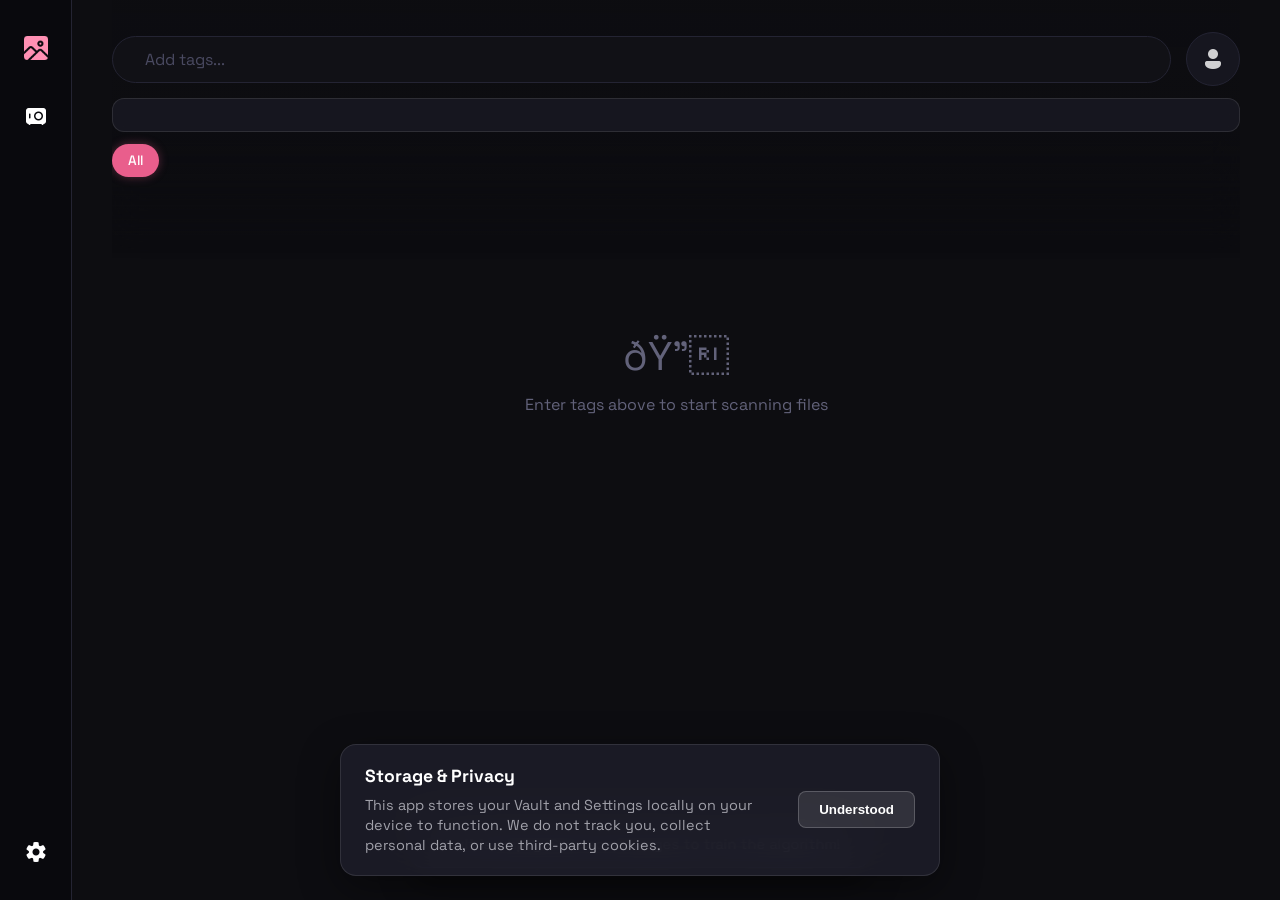
==== commit 3c2d834d: "asdsadfd" ====
--- a/index.html
+++ b/index.html
@@ -1,4 +1,4 @@
-﻿<!DOCTYPE html>
+<!DOCTYPE html>
 <html lang="en">
 
 <head>
@@ -117,6 +117,9 @@
             </div>
           </form>
 
+          <!-- Artist Socials Panel -->
+          <div id="artist-info-panel" style="display: none; margin-top: 12px; margin-bottom: -4px; background: rgba(30, 30, 42, 0.6); border: 1px solid rgba(255, 255, 255, 0.1); border-radius: 12px; padding: 16px 20px; backdrop-filter: blur(16px); -webkit-backdrop-filter: blur(16px); animation: fadeIn 0.3s ease; display: flex; flex-direction: column; gap: 16px;">
+          </div>
           <!-- Pinterest-style Home View Folder Tabs -->
           <nav class="home-folders-nav" id="home-folders-nav" aria-label="Home Feed Categories">
             <!-- Folder tabs dynamically injected here -->
@@ -158,8 +161,14 @@
           </div>
         </header>
 
-
-
+        <!-- Backup Reminder -->
+        <div style="background: rgba(30, 30, 42, 0.6); border: 1px solid rgba(255, 255, 255, 0.1); border-radius: 8px; padding: 12px 16px; margin: 0 40px 24px 40px; display: flex; align-items: center; justify-content: space-between;">
+          <div style="display: flex; align-items: center; gap: 12px;">
+            <img src="Icons/icons8-error-30.png" style="width: 20px; height: 20px; filter: grayscale(1) opacity(0.7);" alt="Info">
+            <span style="color: #a1a1aa; font-size: 0.9rem;">Your vault is stored locally. Don't forget to periodically export your data to back it up!</span>
+          </div>
+          <button onclick="document.getElementById('vault-main-taskbar').style.display='flex'; triggerToastNotification('Click Export on the taskbar below!');" style="background: rgba(255,255,255,0.1); border: none; color: white; padding: 6px 12px; border-radius: 6px; cursor: pointer; font-size: 0.85rem;">Backup Now</button>
+        </div>
         <nav class="folder-nav" id="vault-folders-nav"
           style="display: flex; gap: 16px; margin-bottom: 0px; overflow-x: auto; padding-bottom: 16px; padding-top: 8px; padding-left: 8px; padding-right: 8px; min-height: 120px; align-items: flex-start;"
           aria-label="Vault Folders">
@@ -185,16 +194,17 @@
             <div class="settings-layout" style="display: flex; gap: 40px; align-items: flex-start; max-width: 1200px; margin: 0 auto; height: 100%;">
               <aside class="settings-sidebar" style="width: 240px; flex-shrink: 0;">
                 <ul style="list-style: none; padding: 0; margin: 0; display: flex; flex-direction: column; gap: 8px;">
-                  <li><button class="settings-tab active" data-target="settings-account" style="width: 100%; text-align: left; padding: 12px 16px; border-radius: 8px; background: rgba(255,255,255,0.1); border: none; color: white; cursor: pointer; font-weight: 500;">Account</button></li>
-                  <li><button class="settings-tab" data-target="settings-tuning" style="width: 100%; text-align: left; padding: 12px 16px; border-radius: 8px; background: transparent; border: none; color: #a1a1aa; cursor: pointer; font-weight: 500;">Tuning</button></li>
-                  <li><button class="settings-tab" data-target="settings-preferences" style="width: 100%; text-align: left; padding: 12px 16px; border-radius: 8px; background: transparent; border: none; color: #a1a1aa; cursor: pointer; font-weight: 500;">Preferences</button></li>
-                  <li><button class="settings-tab" data-target="settings-network" style="width: 100%; text-align: left; padding: 12px 16px; border-radius: 8px; background: transparent; border: none; color: #a1a1aa; cursor: pointer; font-weight: 500;">Network</button></li>
+                  <li><button class="settings-tab active" data-target="settings-account">Account</button></li>
+                  <li><button class="settings-tab" data-target="settings-tuning">Tuning</button></li>
+                  <li><button class="settings-tab" data-target="settings-preferences">Preferences</button></li>
+                  <li><button class="settings-tab" data-target="settings-network">Network</button></li>
+                  <li><button class="settings-tab" data-target="settings-legal">Legal & Privacy</button></li>
                 </ul>
               </aside>
 
               <div class="settings-content" style="flex: 1; max-width: 600px;">
                 <!-- Account Panel -->
-                <div id="settings-account" class="settings-panel">
+                <div id="settings-account" class="settings-pane">
                   <h3 style="margin-bottom: 24px; font-size: 1.5rem;">Public Profile</h3>
                   <p style="color: #a1a1aa; margin-bottom: 32px;">People visiting your profile will see the following info.</p>
                   
@@ -226,7 +236,7 @@
                 </div>
 
                 <!-- Tuning Panel -->
-                <div id="settings-tuning" class="settings-panel" style="display: none;">
+                <div id="settings-tuning" class="settings-pane" style="display: none;">
                   <h3 style="margin-bottom: 24px; font-size: 1.5rem;">Feed Tuning</h3>
                   
                   <div class="setting-group" style="margin-bottom: 24px; background: rgba(22,22,31,0.5); padding: 20px; border-radius: 12px; border: 1px solid rgba(255,255,255,0.05);">
@@ -249,7 +259,7 @@
                 </div>
 
                 <!-- Preferences Panel -->
-                <div id="settings-preferences" class="settings-panel" style="display: none;">
+                <div id="settings-preferences" class="settings-pane" style="display: none;">
                   <h3 style="margin-bottom: 24px; font-size: 1.5rem;">Viewing Preferences</h3>
                   
                   <div class="setting-group" style="margin-bottom: 16px; background: rgba(22,22,31,0.5); padding: 20px; border-radius: 12px; border: 1px solid rgba(255,255,255,0.05); display: flex; align-items: center; justify-content: space-between;">
@@ -286,7 +296,7 @@
                 </div>
 
                 <!-- Network Panel -->
-                <div id="settings-network" class="settings-panel" style="display: none;">
+                <div id="settings-network" class="settings-pane" style="display: none;">
                   <h3 style="margin-bottom: 24px; font-size: 1.5rem;">Network & Data</h3>
                   
                   <div class="setting-group" style="margin-bottom: 16px; background: rgba(22,22,31,0.5); padding: 20px; border-radius: 12px; border: 1px solid rgba(255,255,255,0.05); display: flex; align-items: center; justify-content: space-between;">
@@ -306,6 +316,25 @@
                     <button id="setting-clear-data" style="background: rgba(255, 60, 60, 0.1); color: #ff4d4d; border: 1px solid rgba(255, 60, 60, 0.3); padding: 10px 20px; border-radius: 6px; cursor: pointer; font-weight: bold; transition: all 0.2s;">
                       Clear Local Data
                     </button>
+                  </div>
+                </div>
+
+                <!-- Legal Panel -->
+                <div id="settings-legal" class="settings-pane" style="display: none;">
+                  <h3 style="margin-bottom: 24px; font-size: 1.5rem;">Legal & Privacy</h3>
+                  
+                  <div class="setting-group" style="margin-bottom: 24px; background: rgba(22,22,31,0.5); padding: 20px; border-radius: 12px; border: 1px solid rgba(255,255,255,0.05);">
+                    <h4 style="margin: 0 0 12px 0; font-size: 1.1rem; color: #fff;">Privacy Policy</h4>
+                    <p style="color: #a1a1aa; font-size: 0.95rem; line-height: 1.6; margin: 0;">
+                      All data, including your Vault, liked items, and application settings, is stored entirely locally on your device via standard browser storage APIs. We do not collect personal data, track your IP address, or send your analytics to any centralized server.
+                    </p>
+                  </div>
+                  
+                  <div class="setting-group" style="margin-bottom: 24px; background: rgba(22,22,31,0.5); padding: 20px; border-radius: 12px; border: 1px solid rgba(255,255,255,0.05);">
+                    <h4 style="margin: 0 0 12px 0; font-size: 1.1rem; color: #fff;">Terms of Service</h4>
+                    <p style="color: #a1a1aa; font-size: 0.95rem; line-height: 1.6; margin: 0;">
+                      This application acts solely as a client-side browser interface for public, third-party APIs. We do not host, generate, or manage any of the media content displayed. By using this application, you acknowledge that you are responsible for the content you view and save.
+                    </p>
                   </div>
                 </div>
 
@@ -422,7 +451,18 @@
           <!-- Pinterest-Style Floating Card (now the first item in the grid) -->
           <div id="lb-hero-card" class="lb-pinterest-card lb-hero-card">
             <!-- Left: Media -->
-            <div class="lb-card-media">
+            <div class="lb-card-media" style="position: relative;">
+              <div class="lb-glass-pill-container">
+                <button id="lightbox-back" class="lb-glass-btn lb-glass-btn-left" aria-label="Go Back" style="display: none;">
+                  <svg viewBox="0 0 24 24" width="20" height="20" fill="none" stroke="currentColor" stroke-width="2" stroke-linecap="round" stroke-linejoin="round"><path d="M19 12H5"/><polyline points="12 19 5 12 12 5"/></svg>
+                </button>
+                <button id="lightbox-slim-close" class="lb-glass-btn lb-glass-btn-right" aria-label="Close Lightbox Completely" style="display: none;" title="Close">
+                  <svg viewBox="0 0 24 24" width="20" height="20" fill="none" stroke="currentColor" stroke-width="2" stroke-linecap="round" stroke-linejoin="round"><line x1="18" y1="6" x2="6" y2="18"/><line x1="6" y1="6" x2="18" y2="18"/></svg>
+                </button>
+                <button id="lightbox-close" class="lb-glass-btn lb-glass-btn-right" aria-label="Close Lightbox" title="Close">
+                  <svg viewBox="0 0 24 24" width="20" height="20" fill="none" stroke="currentColor" stroke-width="2" stroke-linecap="round" stroke-linejoin="round"><line x1="18" y1="6" x2="6" y2="18"/><line x1="6" y1="6" x2="18" y2="18"/></svg>
+                </button>
+              </div>
               <div id="lightbox-media-container" aria-live="polite"></div>
             </div>
 
@@ -432,9 +472,7 @@
               <!-- Action Bar Header -->
               <div class="lb-card-header">
                 <div class="lb-header-left">
-                  <button id="lightbox-back" class="lb-header-btn" aria-label="Go Back" style="display: none;">
-                    <svg viewBox="0 0 24 24" width="20" height="20" fill="none" stroke="currentColor" stroke-width="2" stroke-linecap="round" stroke-linejoin="round"><path d="M19 12H5"/><polyline points="12 19 5 12 12 5"/></svg>
-                  </button>
+                  <!-- Back button moved to media container -->
                 </div>
                 <div class="lb-header-right">
                   <div class="pinterest-save-widget" id="lb-pinterest-widget">
@@ -447,12 +485,7 @@
                   <button class="lb-header-btn" id="lb-dl-btn" aria-label="Download Image" title="Download">
                     <svg viewBox="0 0 24 24" width="20" height="20" fill="none" stroke="currentColor" stroke-width="2" stroke-linecap="round" stroke-linejoin="round"><path d="M21 15v4a2 2 0 01-2 2H5a2 2 0 01-2-2v-4"/><polyline points="7 10 12 15 17 10"/><line x1="12" y1="15" x2="12" y2="3"/></svg>
                   </button>
-                  <button id="lightbox-close" class="lb-header-btn" aria-label="Close Lightbox" title="Close">
-                    <svg viewBox="0 0 24 24" width="20" height="20" fill="none" stroke="currentColor" stroke-width="2" stroke-linecap="round" stroke-linejoin="round"><line x1="18" y1="6" x2="6" y2="18"/><line x1="6" y1="6" x2="18" y2="18"/></svg>
-                  </button>
-                  <button id="lightbox-slim-close" class="lb-header-btn" aria-label="Close Lightbox Completely" style="display: none;" title="Close">
-                    <svg viewBox="0 0 24 24" width="20" height="20" fill="none" stroke="currentColor" stroke-width="2" stroke-linecap="round" stroke-linejoin="round"><line x1="18" y1="6" x2="6" y2="18"/><line x1="6" y1="6" x2="18" y2="18"/></svg>
-                  </button>
+                  <!-- Close buttons moved to media container -->
                 </div>
               </div>
 
@@ -720,8 +753,16 @@
     </div>
   </div>
 
+  <!-- Storage Consent Banner -->
+  <div id="storage-banner" style="display: none; position: fixed; bottom: 24px; left: 50%; transform: translateX(-50%); width: 90%; max-width: 600px; background: rgba(30, 30, 42, 0.85); backdrop-filter: blur(24px); -webkit-backdrop-filter: blur(24px); border: 1px solid rgba(255, 255, 255, 0.1); border-radius: 16px; padding: 20px 24px; z-index: 9999; box-shadow: 0 12px 40px rgba(0, 0, 0, 0.4); display: flex; align-items: center; justify-content: space-between; gap: 24px;">
+    <div>
+      <h4 style="margin: 0 0 8px 0; color: #fff; font-size: 1.1rem;">Storage & Privacy</h4>
+      <p style="margin: 0; color: #a1a1aa; font-size: 0.9rem; line-height: 1.4;">This app stores your Vault and Settings locally on your device to function. We do not track you, collect personal data, or use third-party cookies.</p>
+    </div>
+    <button id="btn-accept-storage" style="background: rgba(255, 255, 255, 0.1); color: #fff; border: 1px solid rgba(255, 255, 255, 0.2); padding: 10px 20px; border-radius: 8px; cursor: pointer; font-weight: 600; white-space: nowrap; transition: background 0.2s ease;">Understood</button>
+  </div>
+
 </body>
-
 </html>
 
 
--- a/css/style.css
+++ b/css/style.css
@@ -1,4170 +1,4215 @@
-@import url('https://fonts.googleapis.com/css2?family=Space+Grotesk:wght@400;500;600&display=swap');
-
-:root {
-  --bg: #0d0d11;
-  --surface: #16161f;
-  --surface-hover: #1e1e2a;
-  --border: #242433;
-  --accent: #e95e8c;
-  /* Pink accent matching your save button badge */
-  --accent-purple: #e95e8c;
-  --accent-glow: rgba(255, 94, 151, 0.15);
-  --text: #f3f4f6;
-  --muted: #62627a;
-  --danger: #e95e8c;
-  --green: #10b981;
-  --glass: rgba(22, 22, 31, 0.75);
-
-  /* Mockup Tag Categories */
-  --pill-general-bg: #2d2d3d;
-  --pill-general-border: #3d3d56;
-  --pill-character-bg: #142c26;
-  --pill-character-border: #1f4d3e;
-  --pill-artist-bg: #3c1a1a;
-  --pill-artist-border: #612424;
-  --pill-copyright-bg: #2e163c;
-  --pill-copyright-border: #4c2063;
-
-  --loader-color: #e95e8c;
-  --loader-size: 30px;
-}
-
-.save-folder-input:focus {
-  border-color: var(--accent-purple);
-}
-
-/* ── Pinterest Inline Save UI ── */
-.custom-select-wrapper {
-  position: absolute;
-  top: 12px;
-  left: 12px;
-  z-index: 20;
-  opacity: 0;
-  transform: translateY(-4px);
-  transition: opacity 0.2s ease, transform 0.2s ease;
-}
-
-.pinterest-folder-select {
-  display: flex;
-  align-items: center;
-  gap: 6px;
-  background: rgba(22, 22, 31, 0.5);
-  color: var(--text);
-  border: 1px solid rgba(255, 255, 255, 0.15);
-  padding: 7px 12px 7px 14px;
-  font-family: inherit;
-  font-size: 0.82rem;
-  font-weight: 500;
-  outline: none;
-  cursor: pointer;
-  backdrop-filter: blur(12px);
-  -webkit-backdrop-filter: blur(12px);
-  border-radius: 20px;
-  max-width: 100%;
-  text-overflow: ellipsis;
-  white-space: nowrap;
-  overflow: hidden;
-  box-shadow: 0 4px 12px rgba(0, 0, 0, 0.3);
-  transition: background-color 0.2s, border-color 0.2s;
-}
-
-.pinterest-folder-select::after {
-  content: '';
-  display: inline-block;
-  width: 0;
-  height: 0;
-  border-left: 4px solid transparent;
-  border-right: 4px solid transparent;
-  border-top: 5px solid rgba(255, 255, 255, 0.7);
-  flex-shrink: 0;
-  transition: transform 0.2s ease;
-}
-
-.custom-select-wrapper.open .pinterest-folder-select::after {
-  transform: rotate(180deg);
-}
-
-.pinterest-folder-select:hover {
-  background-color: rgba(22, 22, 31, 0.7);
-  border-color: rgba(255, 255, 255, 0.25);
-}
-
-.custom-options-list {
-  position: absolute;
-  top: calc(100% + 6px);
-  left: 0;
-  max-width: 100%;
-  background: rgba(22, 22, 31, 0.5);
-  border: 1px solid rgba(255, 255, 255, 0.15);
-  border-radius: 12px;
-  padding: 5px;
-  margin: 0;
-  list-style: none;
-  box-shadow: 0 8px 24px rgba(0, 0, 0, 0.5);
-  backdrop-filter: blur(16px);
-  -webkit-backdrop-filter: blur(16px);
-  opacity: 0;
-  transform: translateY(-6px) scale(0.97);
-  pointer-events: none;
-  transition: opacity 0.18s ease, transform 0.18s ease;
-  z-index: 30;
-  max-height: 200px;
-  overflow-y: auto;
-}
-
-/* Card-level folder list: absolute positioned inside the widget */
-.card-folder-list {
-  position: absolute;
-  top: calc(12px + 36px + 6px);
-  /* widget top offset + btn height + gap */
-  left: 12px;
-  right: 12px;
-  min-width: 160px;
-  max-width: none;
-  z-index: 9999;
-  overflow-x: hidden;
-  overflow-y: auto;
-  max-height: 280px;
-}
-
-.custom-select-wrapper.open .custom-options-list {
-  opacity: 1;
-  transform: translateY(0) scale(1);
-  pointer-events: all;
-}
-
-/* card-folder-list opens via its own .open class, not the wrapper */
-.card-folder-list.open {
-  opacity: 1;
-  transform: translateY(0) scale(1);
-  pointer-events: all;
-}
-
-/* ── Folder dropdown list items ── */
-.custom-options-list li,
-.folder-dropdown-item {
-  display: flex;
-  align-items: center;
-  gap: 10px;
-  padding: 7px 10px;
-  font-size: 0.82rem;
-  font-weight: 500;
-  color: var(--text);
-  border-radius: 8px;
-  cursor: pointer;
-  white-space: normal;
-  word-break: break-word;
-  transition: background 0.15s;
-}
-
-.folder-dropdown-label {
-  flex: 1;
-  min-width: 0;
-  word-break: break-word;
-  line-height: 1.3;
-}
-
-/* Thumbnail square */
-.card img.folder-dropdown-thumb,
-.folder-dropdown-thumb {
-  width: 36px;
-  height: 36px;
-  border-radius: 6px;
-  object-fit: cover;
-  flex-shrink: 0;
-  background: var(--surface);
-  border: 1px solid rgba(255, 255, 255, 0.1);
-}
-
-/* Placeholder letter when no image */
-.folder-thumb-placeholder {
-  display: flex;
-  align-items: center;
-  justify-content: center;
-  font-size: 0.9rem;
-  font-weight: 700;
-  color: var(--muted);
-  background: var(--surface-hover);
-}
-
-.custom-options-list li:hover {
-  background: rgba(255, 255, 255, 0.1);
-}
-
-.custom-options-list li.selected {
-  color: #e94d81;
-  font-weight: 600;
-}
-
-.custom-options-list li.new-folder-option {
-  color: rgba(255, 255, 255, 0.5);
-  border-top: 1px solid rgba(255, 255, 255, 0.08);
-  margin-top: 4px;
-  padding-top: 9px;
-}
-
-/* Inside lightbox panel – always visible, relative-positioned */
-#lb-pinterest-widget {
-  display: flex;
-  gap: 8px;
-  align-items: center;
-}
-
-#lb-pinterest-widget .custom-select-wrapper,
-#lb-pinterest-widget .pinterest-save-btn {
-  opacity: 1;
-  transform: none;
-  position: relative;
-  top: auto;
-  right: auto;
-  left: auto;
-}
-
-.pinterest-save-btn {
-  position: absolute;
-  top: 12px;
-  right: 12px;
-  background: #e94d81;
-  /* Pinterest Red */
-  color: #fff;
-  border: none;
-  border-radius: 20px;
-  padding: 8px 18px;
-  font-family: inherit;
-  font-size: 0.9rem;
-  font-weight: 600;
-  cursor: pointer;
-  z-index: 10;
-  opacity: 0;
-  transform: translateY(-4px);
-  transition: opacity 0.2s ease, transform 0.2s ease, background 0.2s;
-  box-shadow: 0 4px 12px rgba(0, 0, 0, 0.5);
-}
-
-.card:hover .custom-select-wrapper,
-.card:hover .pinterest-save-btn {
-  opacity: 1;
-  transform: translateY(0);
-}
-
-.pinterest-save-btn:hover {
-  background: #96133a;
-}
-
-.pinterest-save-btn.saved {
-  background: #000000;
-}
-
-/* ── Pinterest Style Card Footer ── */
-.pinterest-card-footer {
-  position: relative;
-  padding: 1px 1px 1px 1px;
-  display: flex;
-  align-items: center;
-  justify-content: space-between;
-  background: transparent;
-  border-bottom-left-radius: 16px;
-  border-bottom-right-radius: 16px;
-  color: var(--text);
-  margin-top: -2px;
-}
-
-.pinterest-card-title {
-  font-size: 0.95rem;
-  font-weight: 600;
-  white-space: nowrap;
-  overflow: hidden;
-  text-overflow: ellipsis;
-  padding-right: 12px;
-  flex: 1;
-}
-
-.pinterest-card-options {
-  position: absolute;
-  bottom: calc(100% + 12px);
-  right: 12px;
-  background: rgba(22, 22, 31, 0.5);
-  backdrop-filter: blur(12px);
-  -webkit-backdrop-filter: blur(12px);
-  border: 1px solid rgba(255, 255, 255, 0.15);
-  color: var(--text);
-  width: 34px;
-  height: 34px;
-  border-radius: 50%;
-  display: flex;
-  align-items: center;
-  justify-content: center;
-  cursor: pointer;
-  transition: all 0.2s ease;
-  z-index: 10;
-  opacity: 0;
-  transform: translateY(4px);
-  box-shadow: 0 4px 12px rgba(0, 0, 0, 0.3);
-}
-
-.card:hover .pinterest-card-options {
-  opacity: 1;
-  transform: translateY(0);
-}
-
-.pinterest-card-options:hover {
-  background: rgba(255, 255, 255, 0.1);
-  color: #fff;
-}
-
-.card-options-dropdown {
-  position: absolute;
-  bottom: calc(100% + 12px);
-  left: 12px;
-  right: 12px;
-  background: rgba(22, 22, 31, 0.5);
-  backdrop-filter: blur(12px);
-  -webkit-backdrop-filter: blur(12px);
-  border: 1px solid rgba(255, 255, 255, 0.15);
-  border-radius: 12px;
-  opacity: 0;
-  pointer-events: none;
-  transform: translateY(10px);
-  transition: all 0.2s cubic-bezier(0.34, 1.56, 0.64, 1);
-  z-index: 50;
-  overflow: hidden;
-  box-shadow: 0 4px 12px rgba(0, 0, 0, 0.3);
-}
-
-.card-options-dropdown.show {
-  opacity: 1;
-  pointer-events: auto;
-  transform: translateY(0);
-}
-
-.pinterest-card-footer:has(.card-options-dropdown.show) .pinterest-card-options {
-  opacity: 0 !important;
-  pointer-events: none;
-}
-
-.card-options-dropdown ul {
-  list-style: none;
-  margin: 0;
-  padding: 4px 0;
-}
-
-.card-options-dropdown li {
-  padding: 12px 16px;
-  color: var(--text);
-  font-size: 0.9rem;
-  font-weight: 500;
-  cursor: pointer;
-  transition: background 0.2s;
-  display: flex;
-  align-items: center;
-  gap: 8px;
-}
-
-.card-options-dropdown li:hover {
-  background: rgba(255, 255, 255, 0.1);
-}
-
-.card-options-dropdown li.text-danger {
-  color: #ef4444;
-}
-
-.card-options-dropdown li.text-danger:hover {
-  background: rgba(239, 68, 68, 0.15);
-}
-
-.card-options-dropdown .dropdown-icon {
-  width: 18px;
-  height: 18px;
-  background: transparent !important;
-  border-radius: 0 !important;
-  display: inline-block !important;
-  object-fit: contain;
-  filter: brightness(0) invert(1);
-  box-shadow: none !important;
-}
-
-.card-options-dropdown .danger-icon {
-  opacity: 1;
-  filter: brightness(0) invert(1) drop-shadow(0 0 2px #ef4444);
-}
-
-/* ── Core Reset & App Container Layout ── */
-* {
-  box-sizing: border-box;
-  margin: 0;
-  padding: 0;
-}
-
-body {
-  background: var(--bg);
-  color: var(--text);
-  font-family: 'Space Grotesk', sans-serif;
-  min-height: 100vh;
-  overflow-x: hidden;
-}
-
-.sr-only {
-  position: absolute;
-  width: 1px;
-  height: 1px;
-  padding: 0;
-  margin: -1px;
-  overflow: hidden;
-  clip: rect(0, 0, 0, 0);
-  white-space: nowrap;
-  border: 0;
-}
-
-:where(button, [role="button"], input, select, textarea, summary, a):focus-visible {
-  outline: 3px solid #f7a6c0;
-  outline-offset: 3px;
-}
-
-button,
-[role="button"] {
-  -webkit-tap-highlight-color: transparent;
-}
-
-button:active,
-[role="button"]:active {
-  transform: scale(0.97);
-}
-
-.app-container {
-  display: flex;
-  min-height: 100vh;
-}
-
-/* ── Left Application Sidebar Navigation ── */
-.sidebar {
-  width: 72px;
-  background: #09090d;
-  border-right: 1px solid var(--border);
-  display: flex;
-  flex-direction: column;
-  align-items: center;
-  padding: 24px 0;
-  position: fixed;
-  top: 0;
-  bottom: 0;
-  left: 0;
-  z-index: 90;
-  justify-content: space-between;
-}
-
-.sidebar-nav {
-  display: flex;
-  flex-direction: column;
-  gap: 20px;
-  width: 100%;
-  align-items: center;
-}
-
-.sidebar-item {
-  width: 48px;
-  height: 48px;
-  border-radius: 12px;
-  display: flex;
-  align-items: center;
-  justify-content: center;
-  color: var(--muted);
-  cursor: pointer;
-  transition: all 0.2s cubic-bezier(0.4, 0, 0.2, 1);
-  background: transparent;
-  border: none;
-}
-
-.sidebar-item img {
-  filter: brightness(0) invert(1);
-  opacity: 1;
-  transition: filter 0.2s ease, opacity 0.2s ease;
-}
-
-.sidebar-item:hover img {
-  opacity: 1;
-}
-
-.sidebar-item:hover,
-.sidebar-item.active {
-  color: var(--text);
-}
-
-.sidebar-item.active {
-  color: var(--accent-purple);
-  transform: scale(1.35);
-}
-
-.sidebar-item.active img {
-  filter: brightness(0) saturate(100%) invert(58%) sepia(80%) saturate(400%) hue-rotate(300deg) brightness(110%);
-  opacity: 1;
-}
-
-/* ── Main Dashboard Window Body ── */
-.main-content {
-  flex: 1;
-  margin-left: 72px;
-  padding: 32px 40px;
-  display: flex;
-  flex-direction: column;
-}
-
-/* ── View Transitions ── */
-@keyframes fadeSlideIn {
-  from {
-    opacity: 0;
-    transform: translateY(10px);
-  }
-
-  to {
-    opacity: 1;
-    transform: translateY(0);
-  }
-}
-
-.active-view {
-  animation: fadeSlideIn 0.3s cubic-bezier(0.175, 0.885, 0.32, 1.05) forwards;
-}
-
-header {
-  padding: 10px 0 24px;
-  text-align: left;
-}
-
-header h1 {
-  font-size: 2rem;
-  font-weight: 600;
-  letter-spacing: -0.03em;
-  color: #ffffff;
-  margin-bottom: 4px;
-}
-
-header p {
-  color: var(--muted);
-  font-size: 0.85rem;
-  font-weight: 400;
-}
-
-/* ── Sticky Header Container ── */
-.sticky-header-container {
-  position: sticky;
-  top: 0;
-  z-index: 1000;
-  margin-top: -32px;
-  padding-top: 32px;
-  padding-bottom: 10px;
-}
-
-.sticky-header-container::before {
-  content: '';
-  position: absolute;
-  top: 0;
-  left: 0;
-  right: 0;
-  bottom: -48px;
-  z-index: -1;
-  pointer-events: none;
-  background: linear-gradient(180deg, rgba(13, 13, 17, 0.95) 0%, rgba(13, 13, 17, 0.9) 40%, rgba(13, 13, 17, 0.75) 65%, rgba(13, 13, 17, 0.4) 85%, rgba(13, 13, 17, 0) 100%);
-  backdrop-filter: blur(16px);
-  -webkit-backdrop-filter: blur(16px);
-  mask-image: linear-gradient(180deg, black 0%, black 40%, rgba(0, 0, 0, 0.75) 65%, rgba(0, 0, 0, 0.4) 85%, transparent 100%);
-  -webkit-mask-image: linear-gradient(180deg, black 0%, black 40%, rgba(0, 0, 0, 0.75) 65%, rgba(0, 0, 0, 0.4) 85%, transparent 100%);
-}
-
-/* ── Your Beautiful Custom Search Capsule Layout ── */
-.search-wrap {
-  width: 100%;
-}
-
-.search-row {
-  display: flex;
-  gap: 15px;
-  align-items: center;
-}
-
-.search-input-container {
-  flex: 1;
-  background: #111116;
-  border: 1.5px solid var(--border);
-  border-radius: 30px;
-  padding: 6px 18px;
-  display: flex;
-  flex-wrap: wrap;
-  gap: 10px;
-  align-items: center;
-  transition: all 0.25s ease;
-  cursor: text;
-  position: relative;
-  min-height: 46px;
-  z-index: 200;
-}
-
-.search-input-container:focus-within {
-  border-color: #3b3b4f;
-  background: #09090d;
-}
-
-.vault-pill-search {
-  background: rgba(22, 22, 31, 0.85) !important;
-  backdrop-filter: blur(16px);
-  -webkit-backdrop-filter: blur(16px);
-  border: 1px solid rgba(255, 255, 255, 0.15) !important;
-  box-shadow: 0 12px 40px rgba(0, 0, 0, 0.6), 0 0 0 1px rgba(255, 255, 255, 0.05) !important;
-  border-radius: 50px !important;
-  padding: 6px 14px;
-  gap: 10px;
-}
-
-.vault-pill-search:focus-within {
-  background: rgba(40, 40, 55, 0.6) !important;
-  border-color: rgba(255, 255, 255, 0.2) !important;
-}
-
-#vault-search-container .search-sort-container {
-  background: transparent;
-  border: none;
-  box-shadow: none;
-}
-
-#vault-search-container .search-sort-container.expanded {
-  background: rgba(0,0,0,0.3);
-  border: 1px solid rgba(255,255,255,0.05);
-  box-shadow: inset 0 2px 10px rgba(0,0,0,0.2);
-}
-
-#search-input,
-#vault-search-input {
-  flex: 1;
-  min-width: 140px;
-  background: transparent;
-  border: none;
-  outline: none;
-  color: var(--text);
-  font-family: inherit;
-  font-size: 1rem;
-  padding: 6px 4px;
-}
-
-#search-input::placeholder,
-#vault-search-input::placeholder {
-  color: #4a4a61;
-}
-
-/* ── Refined Mockup Pill Chips ── */
-.tag-pill {
-  display: inline-flex;
-  align-items: center;
-  gap: 10px;
-  background: var(--pill-general-bg);
-  border: 1px solid var(--pill-general-border);
-  color: #e2e2e9;
-  padding: 6px 16px;
-  border-radius: 24px;
-  font-size: 0.9rem;
-  font-weight: 500;
-  user-select: none;
-  cursor: pointer;
-  transition: all 0.2s ease;
-  position: relative;
-}
-
-.tag-pill.type-character {
-  background: var(--pill-character-bg);
-  border-color: var(--pill-character-border);
-}
-
-.tag-pill.type-artist {
-  background: var(--pill-artist-bg);
-  border-color: var(--pill-artist-border);
-}
-
-.tag-pill.type-copyright {
-  background: var(--pill-copyright-bg);
-  border-color: var(--pill-copyright-border);
-}
-
-.tag-pill:hover {
-  filter: brightness(1.1);
-  transform: scale(1.02);
-}
-
-.tag-pill .pill-close {
-  font-size: 1.1rem;
-  color: rgba(255, 255, 255, 0.4);
-  cursor: pointer;
-  display: inline-flex;
-  align-items: center;
-  justify-content: center;
-  transition: color 0.2s;
-}
-
-.tag-pill .pill-close:hover {
-  color: var(--danger);
-}
-
-/* Context Tag Settings Menu */
-.tag-menu {
-  position: absolute;
-  top: calc(100% + 8px);
-  left: 0;
-  background: var(--surface);
-  border: 1px solid var(--border);
-  border-radius: 12px;
-  box-shadow: 0 16px 40px rgba(0, 0, 0, 0.6);
-  z-index: 50;
-  display: none;
-  flex-direction: column;
-  overflow: hidden;
-  min-width: 150px;
-}
-
-.tag-menu.show {
-  display: flex;
-}
-
-.tag-menu-item {
-  background: none;
-  border: none;
-  color: var(--text);
-  font-family: inherit;
-  font-size: 0.85rem;
-  padding: 12px 16px;
-  text-align: left;
-  cursor: pointer;
-  transition: background 0.2s;
-}
-
-.tag-menu-item:hover {
-  background: var(--surface-hover);
-  color: var(--accent-purple);
-}
-
-/* Autocomplete Box Pipeline */
-.autocomplete-dropdown {
-  position: absolute;
-  top: calc(100% + 10px);
-  left: 0;
-  width: 100%;
-  background: #14141c;
-  border: 1.5px solid var(--border);
-  border-radius: 20px;
-  max-height: 280px;
-  overflow-y: auto;
-  z-index: 150;
-  display: none;
-  box-shadow: 0 20px 50px rgba(0, 0, 0, 0.7);
-  padding: 8px 0;
-}
-
-.autocomplete-dropdown.show {
-  display: block;
-}
-
-.autocomplete-item {
-  padding: 12px 24px;
-  cursor: pointer;
-  display: flex;
-  justify-content: space-between;
-  align-items: center;
-  font-size: 0.95rem;
-  color: var(--text);
-  transition: all 0.15s;
-}
-
-.autocomplete-item:hover,
-.autocomplete-item.active {
-  background: var(--surface-hover);
-  color: var(--accent-purple);
-  padding-left: 30px;
-}
-
-#search-btn {
-  background: var(--surface);
-  color: var(--text);
-  border: 1px solid var(--border);
-  border-radius: 30px;
-  width: 54px;
-  height: 54px;
-  font-size: 1.2rem;
-  cursor: pointer;
-  transition: all 0.2s ease;
-  display: flex;
-  align-items: center;
-  justify-content: center;
-}
-
-#search-btn:hover {
-  background: var(--surface-hover);
-  border-color: #4a4a61;
-}
-
-#search-btn:disabled {
-  opacity: 0.3;
-  cursor: not-allowed;
-}
-
-/* ── Filter Engine Overhauls ── */
-.filter-row {
-  display: flex;
-  gap: 12px;
-  margin-top: 16px;
-  flex-wrap: wrap;
-  position: relative;
-  z-index: 190;
-}
-
-.filter-select {
-  flex: 1;
-  min-width: 160px;
-  background: #111116;
-  border: 1px solid var(--border);
-  border-radius: 90px;
-  padding: 12px 18px;
-  color: var(--text);
-  font-family: inherit;
-  font-size: 0.88rem;
-  outline: none;
-  cursor: pointer;
-  transition: all 0.2s;
-  appearance: none;
-  background-image: url("data:image/svg+xml,%3Csvg xmlns='http://www.w3.org/2000/svg' width='12' height='8' viewBox='0 0 12 8' fill='none'%3E%3Cpath d='M1 1.5L6 6.5L11 1.5' stroke='%2362627a' stroke-width='2' stroke-linecap='round' stroke-linejoin='round'/%3E%3C/svg%3E");
-  background-repeat: no-repeat;
-  background-position: right 18px center;
-  padding-right: 44px;
-}
-
-.filter-select:focus {
-  border-color: #4a4a61;
-}
-
-/* ── Syntax Helpers Dashboard ── */
-.helpers-wrap {
-  display: flex;
-  gap: 16px;
-  justify-content: flex-start;
-  margin-bottom: 8px;
-}
-
-.helpers-toggle {
-  background: none;
-  border: none;
-  color: var(--muted);
-  font-family: inherit;
-  font-size: 0.85rem;
-  cursor: pointer;
-  padding: 8px 12px;
-  border-radius: 8px;
-  display: flex;
-  align-items: center;
-  gap: 8px;
-  transition: all 0.2s;
-  user-select: none;
-}
-
-.helpers-toggle:hover {
-  color: var(--text);
-  background: rgba(255, 255, 255, 0.02);
-}
-
-.arrow {
-  display: inline-block;
-  transition: transform 0.2s ease;
-  font-size: 0.7rem;
-}
-
-.helpers-toggle.open .arrow {
-  transform: rotate(90deg);
-  color: var(--accent-purple);
-}
-
-.helpers-panel {
-  display: none;
-  margin: 12px 0 24px;
-  background: #111116;
-  border: 1px solid var(--border);
-  border-radius: 16px;
-  padding: 20px;
-  flex-direction: column;
-  gap: 18px;
-}
-
-.helpers-panel.open {
-  display: flex;
-}
-
-.hgroup-label {
-  font-size: 0.7rem;
-  font-weight: 600;
-  letter-spacing: 0.08em;
-  text-transform: uppercase;
-  color: var(--muted);
-  margin-bottom: 8px;
-}
-
-.chips {
-  display: flex;
-  flex-wrap: wrap;
-  gap: 8px;
-}
-
-.chip {
-  background: var(--bg);
-  border: 1px solid var(--border);
-  border-radius: 8px;
-  color: var(--text);
-  padding: 8px 14px;
-  cursor: pointer;
-  transition: all 0.2s;
-  display: flex;
-  align-items: center;
-  gap: 8px;
-}
-
-.chip:hover {
-  border-color: var(--accent-purple);
-  background: var(--surface);
-}
-
-.chip-syntax {
-  font-family: monospace;
-  font-size: 0.85rem;
-  color: #a78bfa;
-  font-weight: 600;
-}
-
-.chip-desc {
-  font-family: 'Space Grotesk', sans-serif;
-  font-size: 0.8rem;
-  color: var(--muted);
-}
-
-/* ── Toast Hub Notification ── */
-#toast {
-  position: fixed;
-  bottom: 32px;
-  left: 50%;
-  transform: translateX(-50%) translateY(20px);
-  background: rgba(22, 22, 31, 0.9);
-  border: 1px solid var(--border);
-  backdrop-filter: blur(16px);
-  border-radius: 12px;
-  padding: 14px 28px;
-  font-size: 0.9rem;
-  color: var(--text);
-  opacity: 0;
-  pointer-events: none;
-  transition: all 0.3s cubic-bezier(0.175, 0.885, 0.32, 1.275);
-  z-index: 200;
-  box-shadow: 0 16px 32px rgba(0, 0, 0, 0.4);
-}
-
-#toast.show {
-  opacity: 1;
-  transform: translateX(-50%) translateY(0);
-}
-
-#network-status-banner {
-  position: fixed;
-  top: 14px;
-  left: 50%;
-  z-index: 2500;
-  width: min(620px, calc(100% - 32px));
-  padding: 12px 18px;
-  border: 1px solid rgba(247, 166, 192, 0.55);
-  border-radius: 12px;
-  background: rgba(49, 24, 36, 0.96);
-  box-shadow: 0 12px 30px rgba(0, 0, 0, 0.34);
-  color: var(--text);
-  text-align: center;
-  font-size: 0.9rem;
-  opacity: 0;
-  transform: translate(-50%, -12px);
-  transition: opacity 0.2s ease, transform 0.2s ease;
-  pointer-events: none;
-}
-
-#network-status-banner.show {
-  opacity: 1;
-  transform: translate(-50%, 0);
-}
-
-/* ── Pagination Feed Matrix ── */
-.meta-row {
-  display: flex;
-  align-items: center;
-  justify-content: space-between;
-  margin: 12px 0 24px;
-  padding-bottom: 12px;
-  border-bottom: 1px solid var(--border);
-}
-
-.meta-row span {
-  color: var(--muted);
-  font-size: 0.85rem;
-}
-
-.meta-badge {
-  display: inline-flex;
-  align-items: center;
-  background: var(--surface);
-  border: 1px solid var(--border);
-  border-radius: 6px;
-  padding: 4px 10px;
-  font-size: 0.75rem;
-  color: #d1d5db;
-}
-
-/* ── Premium Masonry-Style Interactive Picture Grid ── */
-#grid {
-  display: grid;
-  grid-template-columns: repeat(auto-fill, minmax(240px, 1fr));
-  grid-auto-rows: 10px;
-  /* Base structural unit increment for layout sizing */
-  gap: 16px;
-  width: 100%;
-  align-items: start;
-  /* Prevents items from stretching before JS calculates height */
-  transition: opacity 0.2s ease;
-}
-
-#grid.is-filtering,
-.vault-grid-layout.is-filtering {
-  opacity: 0.82;
-}
-
-.card {
-  background: transparent;
-  border-radius: 16px;
-  cursor: pointer;
-  position: relative;
-  border: 1px solid transparent;
-  transition: border-color 0.25s ease, transform 0.25s ease, grid-row-end 0.3s ease;
-}
-
-.card:focus-visible {
-  border-color: #f7a6c0;
-  box-shadow: 0 0 0 4px rgba(247, 166, 192, 0.28);
-}
-
-.card:not(.skeleton-card) {
-  opacity: 0;
-  transform: scale(0.7);
-  will-change: transform, opacity;
-}
-
-.card.plop-in {
-  animation: cardPlop 0.2s cubic-bezier(0.34, 1.56, 0.64, 1) forwards;
-}
-
-@keyframes cardPlop {
-  0%   { opacity: 0; transform: scale(0.7); }
-  50%  { opacity: 1; transform: scale(1.06); }
-  75%  { transform: scale(0.97); }
-  100% { opacity: 1; transform: scale(1); }
-}
-
-.card:hover img,
-.card:hover video,
-.card:hover .hover-video {
-  box-shadow: 0 0 0 2px #e95e8c, 0 0 15px rgba(233, 94, 140, 0.6);
-}
-
-/* ── Skeleton Loading ── */
-.skeleton-loader,
-.skeleton-card {
-  background: linear-gradient(90deg, rgba(255,255,255,0.03) 25%, rgba(255,255,255,0.08) 50%, rgba(255,255,255,0.03) 75%);
-  backdrop-filter: blur(10px);
-  border: 1px solid rgba(255,255,255,0.05);
-  box-shadow: 0 8px 32px 0 rgba(0, 0, 0, 0.3);
-  background-size: 200% 100%;
-  animation: skeletonLoading 1.5s infinite ease-in-out;
-}
-
-.skeleton-loader,
-.skeleton-card {
-  min-height: 200px;
-  display: flex;
-  align-items: center;
-  justify-content: center;
-  border-radius: 15px;
-  overflow: hidden;
-  pointer-events: none;
-}
-
-.skeleton-media {
-  width: 100%;
-  min-height: 200px;
-  border-radius: inherit;
-  background: linear-gradient(90deg, transparent, rgba(255, 255, 255, 0.06), transparent);
-}
-
-@keyframes skeletonLoading {
-  0% {
-    background-position: 200% 0;
-  }
-
-  100% {
-    background-position: -200% 0;
-  }
-}
-
-/* Lightbox shimmer placeholder */
-.lb-media-shimmer {
-  width: 100%;
-  max-width: 85vw;
-  max-height: 66vh;
-  min-height: 300px;
-}
-
-/* ✨ Glass Media Loader (Replaces empty space before images load) ✨ */
-.card.is-media-loading {
-  background: rgba(255, 255, 255, 0.03);
-  border: 1px solid rgba(255, 255, 255, 0.05);
-  box-shadow: 0 4px 30px rgba(0, 0, 0, 0.1);
-  backdrop-filter: blur(10px);
-  -webkit-backdrop-filter: blur(10px);
-  position: relative;
-  overflow: hidden;
-}
-
-.card.is-media-loading::after {
-  content: '';
-  position: absolute;
-  inset: 0;
-  background: linear-gradient(90deg, transparent, rgba(255, 255, 255, 0.06), transparent);
-  transform: translateX(-100%);
-  animation: glassShine 1.5s infinite ease-in-out;
-  pointer-events: none;
-}
-
-.card.is-media-loading::before {
-  content: '';
-  position: absolute;
-  top: 50%;
-  left: 50%;
-  width: 36px;
-  height: 36px;
-  margin: -18px 0 0 -18px;
-  border-radius: 50%;
-  border: 3px solid rgba(233, 94, 140, 0.15);
-  border-top-color: #e95e8c;
-  animation: spinPulse 1.2s cubic-bezier(0.4, 0, 0.2, 1) infinite;
-  pointer-events: none;
-}
-
-@keyframes glassShine {
-  0% { transform: translateX(-100%); }
-  100% { transform: translateX(100%); }
-}
-
-@keyframes spinPulse {
-  0% { transform: rotate(0deg) scale(0.85); opacity: 0.6; }
-  50% { transform: rotate(180deg) scale(1.1); opacity: 1; border-top-color: #f7a6c0; }
-  100% { transform: rotate(360deg) scale(0.85); opacity: 0.6; }
-}
-
-/* Card Images */
-.card img {
-  width: 100%;
-  height: auto;
-  border-radius: 15px;
-  object-fit: cover;
-  display: block;
-  background: #111116;
-}
-
-.media-fallback {
-  min-height: 190px;
-  padding: 24px;
-  border: 1px dashed rgba(255, 255, 255, 0.16);
-  border-radius: 15px;
-  background: linear-gradient(145deg, rgba(30, 30, 42, 0.9), rgba(18, 18, 25, 0.92));
-  color: var(--muted);
-  display: flex;
-  flex-direction: column;
-  align-items: center;
-  justify-content: center;
-  gap: 10px;
-  text-align: center;
-}
-
-.media-fallback-icon {
-  display: grid;
-  place-items: center;
-  width: 28px;
-  height: 28px;
-  border: 1px solid currentColor;
-  border-radius: 50%;
-  color: #f7a6c0;
-  font-weight: 700;
-}
-
-.media-retry {
-  border: 1px solid rgba(247, 166, 192, 0.6);
-  border-radius: 999px;
-  padding: 6px 13px;
-  color: var(--text);
-  background: transparent;
-  font: inherit;
-  font-size: 0.82rem;
-  cursor: pointer;
-  transition: background-color 0.2s ease, border-color 0.2s ease, transform 0.2s ease;
-}
-
-.media-retry:hover {
-  background: rgba(233, 94, 140, 0.16);
-  border-color: #f7a6c0;
-}
-
-/* Crop extremely tall comic strips so they don't break masonry */
-.card.comic-strip img {
-  max-height: 800px;
-  object-position: top;
-}
-
-/* Float Custom Save Button Overlay */
-.save-badge {
-  position: absolute;
-  top: 14px;
-  left: 14px;
-  background: #ff5e97;
-  color: #ffffff;
-  padding: 6px 14px;
-  border-radius: 8px;
-  font-size: 0.75rem;
-  font-weight: 600;
-  letter-spacing: 0.02em;
-  z-index: 8;
-  opacity: 0;
-  transform: translateY(-3px);
-  transition: opacity 0.2s ease, transform 0.2s ease;
-  box-shadow: 0 4px 12px rgba(255, 94, 151, 0.3);
-}
-
-.card:hover .save-badge {
-  opacity: 1;
-  transform: translateY(0);
-}
-
-.hover-video {
-  position: absolute;
-  inset: 0;
-  width: 100%;
-  height: auto;
-  border-radius: 15px;
-  object-fit: cover;
-  z-index: 5;
-  background: #111116;
-}
-
-.video-badge {
-  position: absolute;
-  top: 14px;
-  right: 14px;
-  background: rgba(0, 0, 0, 0.6);
-  padding: 4px 10px;
-  transition: opacity 0.25s ease;
-  border-radius: 6px;
-  font-size: 0.65rem;
-  font-weight: 600;
-  letter-spacing: 0.05em;
-  color: #fff;
-  backdrop-filter: blur(8px);
-  z-index: 6;
-  pointer-events: none;
-  display: flex;
-  align-items: center;
-  justify-content: center;
-}
-
-.card:hover .video-badge {
-  opacity: 0;
-}
-
-.bulk-mode-active .card:hover .video-badge {
-  opacity: 1;
-}
-
-.card .video-badge img {
-  width: 16px;
-  height: 16px;
-  min-width: unset;
-  max-width: unset;
-  background: transparent;
-  display: inline-block;
-  border-radius: 0;
-}
-
-/* ── Pinterest Style Card Footer ── */
-.pinterest-card-footer {
-  padding: 5px 10px px 10px;
-  display: flex;
-  align-items: center;
-  justify-content: space-between;
-  background: transparent;
-  border-bottom-left-radius: 16px;
-  border-bottom-right-radius: 16px;
-  color: var(--text);
-  margin-top: -2px;
-  /* Smooth transition from image */
-}
-
-.pinterest-card-title {
-  font-size: 0.95rem;
-  font-weight: 600;
-  white-space: nowrap;
-  overflow: hidden;
-  text-overflow: ellipsis;
-  padding-right: 12px;
-  flex: 1;
-}
-
-/* ── Operational Network State Window ── */
-#status {
-  text-align: center;
-  padding: 120px 24px;
-  color: var(--muted);
-  font-size: 1rem;
-  width: 100%;
-}
-
-#status .icon {
-  font-size: 2.5rem;
-  display: block;
-  margin-bottom: 12px;
-}
-
-.heart-loader {
-  display: block;
-  position: relative;
-  width: var(--loader-size);
-  height: var(--loader-size);
-  margin: 20px auto;
-  /* Positioning on page */
-  transform: rotate(45deg);
-  /* Rotates the square base */
-  background-color: var(--loader-color);
-  animation: heartBeat 1.2s infinite ease-in-out;
-}
-
-/* Create the rounded lobes of the heart */
-.heart-loader::before,
-.heart-loader::after {
-  content: "";
-  position: absolute;
-  width: 100%;
-  height: 100%;
-  background-color: inherit;
-  border-radius: 50%;
-}
-
-.heart-loader::before {
-  top: -50%;
-  /* Position the top lobe */
-  left: 0;
-}
-
-.heart-loader::after {
-  left: -50%;
-  /* Position the left lobe */
-  top: 0;
-}
-
-/* The Heartbeat Animation */
-@keyframes heartBeat {
-  0% {
-    transform: rotate(45deg) scale(0.8);
-    opacity: 0.8;
-  }
-
-  5% {
-    transform: rotate(45deg) scale(1);
-    opacity: 1;
-  }
-
-  15% {
-    transform: rotate(45deg) scale(0.9);
-  }
-
-  30% {
-    transform: rotate(45deg) scale(1.1);
-  }
-
-  50% {
-    transform: rotate(45deg) scale(0.9);
-  }
-
-  100% {
-    transform: rotate(45deg) scale(0.8);
-    opacity: 0.8;
-  }
-}
-
-/* ── Pinterest-Style Lightbox Card ── */
-#lightbox {
-  visibility: hidden;
-  opacity: 0;
-  pointer-events: none;
-  display: flex;
-  position: fixed;
-  inset: 0;
-  background: rgba(0, 0, 0, 0.65);
-  z-index: 500;
-  align-items: flex-start;
-  justify-content: center;
-  backdrop-filter: blur(20px) saturate(140%);
-  -webkit-backdrop-filter: blur(20px) saturate(140%);
-  transition: opacity 0.25s ease, visibility 0.25s ease;
-  overflow-y: auto;
-  overflow-x: hidden;
-}
-
-#lightbox.open {
-  visibility: visible;
-  opacity: 1;
-  pointer-events: auto;
-}
-
-.lightbox-scroll-content {
-  margin: 0 auto;
-  display: flex;
-  flex-direction: column;
-  width: 100%;
-}
-
-.lb-pinterest-card {
-  display: flex;
-  flex-direction: row;
-  align-items: stretch;
-  grid-column: span 3;
-  width: 100%;
-  max-width: none;
-  height: fit-content;
-  background: rgba(22, 22, 31, 0.82);
-  border: 1px solid rgba(255, 255, 255, 0.1);
-  border-radius: 32px;
-  box-shadow: 0 25px 80px rgba(0, 0, 0, 0.6), 0 0 0 1px rgba(255, 255, 255, 0.04), inset 0 1px 0 rgba(255, 255, 255, 0.06);
-  backdrop-filter: blur(40px) saturate(160%);
-  -webkit-backdrop-filter: blur(40px) saturate(160%);
-  overflow: hidden;
-  animation: lbCardEnter 0.35s cubic-bezier(0.16, 1, 0.3, 1) both;
-}
-
-@keyframes lbCardEnter {
-  from { opacity: 0; transform: scale(0.92) translateY(20px); }
-  to   { opacity: 1; transform: scale(1) translateY(0); }
-}
-
-.lb-card-media {
-  display: flex;
-  align-items: center;
-  justify-content: center;
-  background: rgba(0, 0, 0, 0.35);
-  border-radius: 32px 0 0 32px;
-  overflow: hidden;
-}
-
-#lightbox-media-container {
-  width: 100%;
-  height: 100%;
-  display: flex;
-  align-items: center;
-  justify-content: center;
-}
-
-#lightbox-media-container img,
-#lightbox-media-container video {
-  max-width: 100%;
-  height: auto;
-  max-height: 80vh;
-  object-fit: contain;
-  display: block;
-  margin: 0 auto;
-  outline: none;
-}
-
-.lb-media-shimmer {
-  width: 100%;
-  max-height: 85vh;
-  min-height: 350px;
-  border-radius: 0;
-}
-
-.lb-card-details {
-  display: flex;
-  flex-direction: column;
-  flex: 1;
-  min-width: 300px;
-  overflow-y: auto;
-  overflow-x: hidden;
-}
-
-.lb-tags-header {
-  cursor: pointer;
-  padding: 12px 24px;
-  color: #fff;
-  font-size: 0.9rem;
-  font-weight: 500;
-  display: flex;
-  justify-content: space-between;
-  align-items: center;
-  border-top: 1px solid rgba(255, 255, 255, 0.06);
-  background: rgba(22, 22, 31, 0.65);
-  position: sticky;
-  bottom: 0;
-  z-index: 5;
-}
-
-.lb-tags-header:hover {
-  background: rgba(255, 255, 255, 0.05);
-}
-
-.lb-tags-header svg {
-  transition: transform 0.2s ease;
-}
-
-.lb-tags-header.open svg {
-  transform: rotate(180deg);
-}
-
-.lb-card-details::-webkit-scrollbar { width: 4px; }
-.lb-card-details::-webkit-scrollbar-track { background: transparent; }
-.lb-card-details::-webkit-scrollbar-thumb { background: rgba(255, 255, 255, 0.12); border-radius: 4px; }
-
-.lb-card-header {
-  display: flex;
-  align-items: center;
-  justify-content: space-between;
-  padding: 20px 24px 16px;
-  border-bottom: 1px solid rgba(255, 255, 255, 0.06);
-  position: sticky;
-  top: 0;
-  z-index: 10;
-  background: rgba(22, 22, 31, 0.65);
-  backdrop-filter: blur(12px);
-  -webkit-backdrop-filter: blur(12px);
-}
-
-.lb-header-left, .lb-header-right {
-  display: flex;
-  align-items: center;
-  gap: 8px;
-}
-
-.lb-header-btn {
-  width: 40px;
-  height: 40px;
-  border-radius: 50%;
-  border: 1px solid rgba(255, 255, 255, 0.1);
-  background: rgba(255, 255, 255, 0.05);
-  color: var(--text);
-  cursor: pointer;
-  display: flex;
-  align-items: center;
-  justify-content: center;
-  transition: all 0.2s ease;
-  flex-shrink: 0;
-}
-
-.lb-header-btn:hover {
-  background: rgba(255, 255, 255, 0.12);
-  border-color: rgba(255, 255, 255, 0.2);
-  color: #fff;
-}
-
-.lb-header-btn svg { width: 18px; height: 18px; }
-
-#lb-pinterest-widget {
-  display: flex;
-  gap: 6px;
-  align-items: center;
-}
-
-#lb-pinterest-widget .custom-select-wrapper,
-#lb-pinterest-widget .pinterest-save-btn {
-  opacity: 1;
-  transform: none;
-  position: relative;
-  top: auto; right: auto; left: auto;
-}
-
-#lb-pinterest-widget .pinterest-save-btn {
-  border-radius: 20px;
-  padding: 8px 18px;
-  font-size: 0.85rem;
-}
-
-#lb-pinterest-widget .pinterest-folder-select {
-  padding: 6px 10px 6px 12px;
-  font-size: 0.78rem;
-}
-
-.lb-card-meta {
-  display: flex;
-  align-items: center;
-  gap: 8px;
-  padding: 18px 24px 0;
-  color: var(--muted);
-  font-size: 0.85rem;
-  font-weight: 500;
-}
-
-.lb-meta-dot { opacity: 0.4; font-size: 0.7rem; }
-
-.lb-tags-stream {
-  display: flex;
-  flex-wrap: wrap;
-  gap: 8px;
-  align-content: flex-start;
-  padding: 18px 24px 24px;
-  flex-grow: 1;
-  min-height: 0;
-}
-
-.lb-stream-tag {
-  font-size: 0.78rem;
-  background: rgba(255, 255, 255, 0.05);
-  color: #b5b5c6;
-  padding: 6px 12px;
-  border-radius: 8px;
-  border: 1px solid rgba(255, 255, 255, 0.06);
-  cursor: pointer;
-  transition: all 0.2s ease;
-  display: inline-flex;
-  align-items: center;
-  justify-content: center;
-  white-space: nowrap;
-}
-
-.lb-stream-tag:hover {
-  border-color: rgba(255, 255, 255, 0.2);
-  background: rgba(255, 255, 255, 0.12);
-  color: #fff;
-}
-
-.lb-nav-btn {
-  position: fixed;
-  top: 50%;
-  transform: translateY(-50%);
-  background: rgba(22, 22, 31, 0.6);
-  border: 1px solid rgba(255, 255, 255, 0.1);
-  backdrop-filter: blur(12px);
-  -webkit-backdrop-filter: blur(12px);
-  color: var(--muted);
-  font-size: 2rem;
-  width: 48px;
-  height: 48px;
-  border-radius: 50%;
-  cursor: pointer;
-  display: flex;
-  align-items: center;
-  justify-content: center;
-  transition: all 0.2s ease;
-  z-index: 510;
-  user-select: none;
-}
-
-.lb-nav-btn:hover {
-  color: #fff;
-  background: rgba(255, 255, 255, 0.1);
-  border-color: rgba(255, 255, 255, 0.2);
-}
-
-#lb-prev-btn { left: 24px; }
-#lb-next-btn { right: 24px; }
-
-#lb-fav-btn.favorited { color: var(--accent); }
-
-/* ── Responsive Viewport Adaptive Matrix ── */
-@media (max-width: 1024px) {
-  .sidebar {
-    width: 100%;
-    height: 60px;
-    bottom: auto;
-    flex-direction: row;
-    padding: 0 20px;
-    border-right: none;
-    border-bottom: 1px solid var(--border);
-  }
-
-  .sidebar-nav {
-    flex-direction: row;
-    justify-content: center;
-    gap: 16px;
-  }
-
-  .main-content {
-    margin-left: 0;
-    margin-top: 60px;
-    padding: 24px 20px;
-  }
-
-  #lb-prev-btn { left: 16px; }
-  #lb-next-btn { right: 16px; }
-
-  .lb-pinterest-card {
-    flex-direction: column;
-    grid-column: 1 / -1;
-    border-radius: 24px;
-    max-width: none;
-    height: auto;
-  }
-
-  .lb-card-media {
-    border-radius: 24px 24px 0 0;
-  }
-
-  .lb-card-details {
-    max-width: none;
-    min-width: 0;
-  }
-}
-
-@media (max-width: 480px) {
-  #grid {
-    grid-template-columns: repeat(auto-fill, minmax(150px, 1fr));
-    gap: 12px;
-  }
-
-  .search-row {
-    gap: 10px;
-  }
-
-  #search-btn {
-    width: 48px;
-    height: 48px;
-  }
-
-  .filter-select {
-    min-width: 100%;
-  }
-}
-
-/* ── TikTok Scroller ── */
-.tiktok-container {
-  height: 100vh;
-  width: 100%;
-  overflow-y: scroll;
-  scroll-snap-type: y mandatory;
-  background: #000;
-}
-
-.tiktok-wrapper {
-  height: 100vh;
-  width: 100%;
-  scroll-snap-align: start;
-  position: relative;
-  display: flex;
-  justify-content: center;
-  align-items: center;
-  background: #111116;
-}
-
-.tiktok-video {
-  max-height: 100%;
-  max-width: 100%;
-  object-fit: contain;
-}
-
-.tiktok-info {
-  position: absolute;
-  bottom: 80px;
-  left: 20px;
-  color: white;
-  z-index: 10;
-  text-shadow: 0 1px 4px rgba(0, 0, 0, 0.8);
-}
-
-.tiktok-score {
-  font-weight: bold;
-  font-size: 1.2rem;
-  margin-bottom: 8px;
-}
-
-.tiktok-tags {
-  font-size: 0.9rem;
-  opacity: 0.9;
-}
-
-.vault-bulk-actions-footer {
-  position: fixed;
-  bottom: 0;
-  left: 72px;
-  /* Starts after the sidebar */
-  right: 0;
-  background: var(--surface-light);
-  padding: 16px 24px;
-  box-shadow: 0 -4px 16px rgba(0, 0, 0, 0.5);
-  z-index: 1000;
-  display: flex;
-  justify-content: center;
-  align-items: center;
-  gap: 16px;
-  border-top: 1px solid var(--border);
-}
-
-@media (max-width: 1024px) {
-  .vault-bulk-actions-footer {
-    left: 0;
-    /* Sidebar becomes top nav on mobile */
-  }
-}
-
-/* ── Vault Layout & Folders ── */
-.vault-grid-layout {
-  display: grid;
-  grid-template-columns: repeat(auto-fill, minmax(240px, 1fr));
-  grid-auto-rows: 10px;
-  gap: 16px;
-  width: 100%;
-  grid-auto-flow: dense;
-}
-
-@media (max-width: 1300px) {
-  #lb-recommendations-grid .lb-pinterest-card {
-    grid-column: span 2;
-  }
-}
-@media (max-width: 800px) {
-  #lb-recommendations-grid .lb-pinterest-card {
-    grid-column: 1 / -1;
-    flex-direction: column;
-    max-width: none;
-    height: auto;
-  }
-}
-
-@keyframes vaultCardPlop {
-  0%   { opacity: 0; transform: scale(0.6) translateY(20px); }
-  45%  { opacity: 1; transform: scale(1.08) translateY(-4px); }
-  70%  { transform: scale(0.96) translateY(2px); }
-  100% { opacity: 1; transform: scale(1) translateY(0); }
-}
-
-.vault-grid-layout .card:not(.skeleton-card) {
-  opacity: 0;
-  transform: scale(0.6) translateY(20px);
-}
-
-.vault-grid-layout .card.plop-in {
-  animation: vaultCardPlop 0.2s cubic-bezier(0.175, 0.885, 0.32, 1.275) forwards;
-}
-
-.vault-grid-layout {
-  align-items: start;
-}
-
-.folder-btn {
-  background: var(--surface);
-  border: 1px solid var(--border);
-  color: var(--text);
-  padding: 8px 16px;
-  border-radius: 20px;
-  font-size: 0.85rem;
-  font-weight: 500;
-  cursor: pointer;
-  transition: all 0.2s;
-  white-space: nowrap;
-}
-
-.folder-btn:hover {
-  background: var(--surface-hover);
-}
-
-.folder-btn.active {
-  background: var(--accent-purple);
-  border-color: var(--accent-purple);
-  color: #fff;
-}
-
-.save-dropdown-wrapper {
-  position: relative;
-  display: inline-block;
-}
-
-.save-folder-menu {
-  position: absolute;
-  bottom: 100%;
-  left: 50%;
-  transform: translateX(-50%);
-  margin-bottom: 8px;
-  background: #111116;
-  border: 1px solid var(--border);
-  border-radius: 12px;
-  padding: 8px 0;
-  z-index: 100;
-  min-width: 140px;
-  box-shadow: 0 10px 30px rgba(0, 0, 0, 0.8);
-  display: none;
-  flex-direction: column;
-}
-
-.save-folder-menu.show {
-  display: flex;
-}
-
-.save-folder-item {
-  padding: 8px 16px;
-  font-size: 0.8rem;
-  color: var(--text);
-  cursor: pointer;
-  background: transparent;
-  border: none;
-  text-align: left;
-  transition: background 0.2s;
-  font-family: 'Space Grotesk', sans-serif;
-}
-
-.save-folder-item:hover {
-  background: var(--surface-hover);
-  color: var(--accent);
-}
-
-.save-folder-input {
-  margin: 4px 12px;
-  padding: 6px;
-  border-radius: 6px;
-  border: 1px solid var(--border);
-  background: var(--bg);
-  color: var(--text);
-  font-size: 0.75rem;
-  width: calc(100% - 24px);
-  outline: none;
-  border-radius: 8px;
-  font-size: 0.75rem;
-  font-weight: 600;
-  letter-spacing: 0.02em;
-  box-shadow: 0 4px 12px rgba(0, 0, 0, 0.3);
-  cursor: pointer;
-  border: none;
-  font-family: inherit;
-  transition: all 0.2s;
-}
-
-.grid-action-btn.btn-like {
-  background: rgba(22, 22, 31, 0.8);
-  backdrop-filter: blur(4px);
-  border: 1px solid var(--border);
-}
-
-.grid-action-btn.btn-like.liked {
-  color: #ff3366;
-  border-color: #ff3366;
-}
-
-/* ── TikTok Scrubber & Controls ── */
-.tiktok-controls {
-  position: absolute;
-  bottom: 20px;
-  left: 20px;
-  right: 20px;
-  z-index: 20;
-  display: flex;
-  flex-direction: column;
-  gap: 12px;
-}
-
-.tiktok-scrubber-wrap {
-  width: 100%;
-  height: 6px;
-  background: rgba(255, 255, 255, 0.2);
-  border-radius: 4px;
-  cursor: pointer;
-  position: relative;
-  overflow: hidden;
-}
-
-.tiktok-scrubber-fill {
-  height: 100%;
-  background: var(--accent);
-  width: 0%;
-  pointer-events: none;
-}
-
-.tiktok-actions-right {
-  position: absolute;
-  right: 20px;
-  bottom: 80px;
-  z-index: 20;
-  display: flex;
-  flex-direction: column;
-  gap: 12px;
-  align-items: center;
-}
-
-.tiktok-circle-btn {
-  width: 48px;
-  height: 48px;
-  border-radius: 50%;
-  background: rgba(22, 22, 31, 0.6);
-  backdrop-filter: blur(8px);
-  border: 1px solid var(--border);
-  color: white;
-  font-size: 1.2rem;
-  display: flex;
-  align-items: center;
-  justify-content: center;
-  cursor: pointer;
-  transition: all 0.2s;
-}
-
-.tiktok-circle-btn:hover {
-  background: var(--surface-hover);
-  transform: scale(1.05);
-}
-
-.tiktok-circle-btn.active-save {
-  background: rgba(139, 92, 246, 0.4);
-  border-color: #8b5cf6;
-}
-
-.tiktok-circle-btn.active-like {
-  color: #ff3366;
-  border-color: #ff3366;
-}
-
-/* -- Bulk Edit Mode -- */
-.card.bulk-selected {
-  transition: all 0.2s ease;
-  opacity: 0.8;
-}
-
-.card.bulk-selected::after {
-  content: '';
-  position: absolute;
-  top: -4px;
-  left: 24px;
-  width: 32px;
-  height: 52px;
-  background-color: var(--accent-purple);
-  clip-path: polygon(0 0, 100% 0, 100% 100%, 50% calc(100% - 10px), 0 100%);
-  pointer-events: none;
-  z-index: 10;
-  border-radius: 4px 4px 0 0;
-  filter: drop-shadow(0 4px 8px rgba(0, 0, 0, 0.6));
-}
-
-/* -- Pinterest Folder UI -- */
-.pinterest-folder-card {
-  display: flex;
-  flex-direction: column;
-  gap: 12px;
-  cursor: pointer;
-  width: 240px;
-  flex-shrink: 0;
-  transition: all 0.3s cubic-bezier(0.4, 0, 0.2, 1);
-  opacity: 0.6;
-}
-
-.pinterest-folder-card:hover {
-  transform: translateY(-4px);
-  opacity: 0.8;
-}
-
-.pinterest-folder-card.active {
-  opacity: 1;
-  transform: scale(1.02);
-  background: rgba(255, 255, 255, 0.03);
-  border-radius: 24px;
-  padding: 8px;
-  margin: -8px;
-}
-
-.pinterest-folder-card.active .folder-grid {
-  border: 4px solid var(--accent-purple);
-  box-shadow: 0 0 24px rgba(233, 94, 140, 0.4);
-}
-
-.pinterest-folder-card.active .pinterest-folder-title {
-  color: var(--accent-purple);
-  text-shadow: 0 0 10px rgba(233, 94, 140, 0.4);
-}
-
-/* Vault Active Folder Header */
-.vault-active-folder-header {
-  display: flex;
-  justify-content: space-between;
-  align-items: center;
-  gap: 16px;
-  margin: 16px 0 24px 0;
-}
-
-.vault-active-folder-name {
-  font-size: 1.5rem;
-  font-weight: 700;
-  color: #fff;
-  letter-spacing: 0.02em;
-  margin: 0;
-  white-space: nowrap;
-}
-
-.vault-active-folder-line {
-  flex-grow: 1;
-  height: 1px;
-  background-color: var(--border);
-  opacity: 0.5;
-}
-
-.vault-active-folder-count {
-  font-size: 1.1rem;
-  font-weight: 600;
-  color: #aeb4c0;
-  white-space: nowrap;
-}
-
-.folder-grid-container {
-  position: relative;
-  width: 100%;
-  aspect-ratio: 1 / 1;
-}
-
-.folder-grid {
-  position: absolute;
-  inset: 0;
-  display: grid;
-  grid-template-columns: 2fr 1fr;
-  gap: 3px;
-  width: 100%;
-  height: 100%;
-  background: var(--bg);
-  /* Gap color */
-  border-radius: 20px;
-  overflow: hidden;
-  box-shadow: 0 4px 16px rgba(0, 0, 0, 0.2);
-  border: 3px solid transparent;
-  box-sizing: border-box;
-}
-
-.folder-grid-main {
-  width: 100%;
-  height: 100%;
-  overflow: hidden;
-}
-
-.folder-grid-main img {
-  width: 100%;
-  height: 100%;
-  object-fit: cover;
-}
-
-.folder-grid-side {
-  display: flex;
-  flex-direction: column;
-  gap: 3px;
-  width: 100%;
-  height: 100%;
-  overflow: hidden;
-}
-
-.folder-grid-side img {
-  width: 100%;
-  height: 100%;
-  object-fit: cover;
-  flex: 1;
-  min-height: 0;
-}
-
-.folder-thumbnail-placeholder {
-  width: 100%;
-  height: 100%;
-  background: var(--surface-hover);
-  flex: 1;
-  min-height: 0;
-}
-
-.glass-folder-overlay-pinterest {
-  position: absolute;
-  bottom: -3px;
-  left: -3px;
-  width: calc(100% + 6px);
-  height: auto;
-  aspect-ratio: 33.8 / 23.8;
-  background: rgba(255, 255, 255, 0.1);
-  backdrop-filter: blur(12px);
-  -webkit-backdrop-filter: blur(12px);
-  mask-image: url("../Icons/svg-path (1).svg");
-  mask-size: 100% 100%;
-  -webkit-mask-image: url("../Icons/svg-path (1).svg");
-  -webkit-mask-size: 100% 100%;
-  z-index: 10;
-  pointer-events: none;
-}
-
-.glass-folder-border-pinterest {
-  position: absolute;
-  bottom: -3px;
-  left: -3px;
-  width: calc(100% + 6px);
-  height: auto;
-  aspect-ratio: 33.8 / 23.8;
-  z-index: 11;
-  pointer-events: none;
-}
-
-.folder-edit-btn-pinterest {
-  position: absolute;
-  bottom: 12px;
-  right: 12px;
-  background: transparent;
-  display: flex;
-  align-items: center;
-  justify-content: center;
-  border: none;
-  cursor: pointer;
-  z-index: 12;
-  transition: opacity 0.2s;
-  opacity: 0;
-  padding: 0;
-}
-
-.folder-edit-btn-pinterest img {
-  width: 28px;
-  height: 28px;
-  transition: transform 0.2s cubic-bezier(0.4, 0, 0.2, 1);
-  filter: invert(1) drop-shadow(0 2px 4px rgba(0, 0, 0, 0.5));
-}
-
-.pinterest-folder-card:hover .folder-edit-btn-pinterest {
-  opacity: 1;
-}
-
-.folder-edit-btn-pinterest:hover img {
-  transform: scale(1.15);
-}
-
-.pinterest-folder-info {
-  display: flex;
-  flex-direction: column;
-  gap: 2px;
-  padding-left: 8px;
-}
-
-.pinterest-folder-title {
-  font-size: 1.3rem;
-  font-weight: 800;
-  color: var(--text);
-  white-space: nowrap;
-  overflow: hidden;
-  text-overflow: ellipsis;
-  letter-spacing: 0.5px;
-}
-
-.pinterest-folder-count {
-  font-size: 0.9rem;
-  color: #aeb4c0;
-  font-weight: 500;
-}
-
-
-.folder-stack-count {
-  font-size: 0.75rem;
-  color: var(--muted);
-  text-align: center;
-}
-
-
-/* -- Vault Profile UI -- */
-.vault-profile-header {
-  display: flex;
-  justify-content: space-between;
-  align-items: center;
-  flex-wrap: wrap;
-  gap: 16px;
-}
-
-.profile-info {
-  display: flex;
-  align-items: center;
-  gap: 16px;
-}
-
-.profile-pic {
-  width: 64px;
-  height: 64px;
-  border-radius: 50%;
-  object-fit: cover;
-  border: 2px solid var(--accent-purple);
-  box-shadow: 0 4px 12px rgba(139, 92, 246, 0.3);
-}
-
-.profile-text h1 {
-  margin: 0;
-  font-size: 1.8rem;
-  color: var(--text);
-}
-
-.profile-text p {
-  margin: 4px 0 0 0;
-  color: #aeb4c0;
-  font-size: 0.95rem;
-}
-
-.profile-actions {
-  display: flex;
-  gap: 12px;
-  align-items: center;
-}
-
-.profile-actions button {
-  background: var(--surface);
-  border: 1px solid var(--border);
-  color: var(--text);
-  width: 44px;
-  height: 44px;
-  border-radius: 50%;
-  display: flex;
-  align-items: center;
-  justify-content: center;
-  cursor: pointer;
-  transition: all 0.2s cubic-bezier(0.4, 0, 0.2, 1);
-  font-size: 1.2rem;
-  box-shadow: 0 2px 8px rgba(0, 0, 0, 0.2);
-}
-
-.profile-actions button:hover {
-  background: var(--surface-hover);
-  border-color: var(--accent-purple);
-  transform: translateY(-2px);
-}
-
-.vault-divider {
-  border: none;
-  border-top: 1px solid var(--border);
-  margin: 16px 0 24px 0;
-}
-
-.vault-filter-row {
-  display: flex;
-  justify-content: flex-end;
-  align-items: center;
-  margin-bottom: 24px;
-  gap: 12px;
-}
-
-/* ── Physical Bookshelf UI ── */
-.bookshelf-container {
-  display: flex;
-  flex-wrap: wrap;
-  gap: 30px;
-  padding: 20px 40px;
-  background: linear-gradient(to bottom, #1a1a24, #111116);
-  border-bottom: 24px solid #3e2723;
-  /* Wooden shelf base */
-  box-shadow: inset 0 -10px 10px rgba(0, 0, 0, 0.5), 0 10px 20px rgba(0, 0, 0, 0.5);
-  margin-bottom: 40px;
-  align-items: flex-end;
-  /* Books sit on the bottom */
-  min-height: 280px;
-  border-radius: 8px 8px 0 0;
-}
-
-.manga-spine-group {
-  display: flex;
-  gap: 1px;
-  margin-right: 20px;
-  position: relative;
-  align-items: flex-end;
-}
-
-.manga-spine {
-  width: 40px;
-  height: 220px;
-  background-color: #222;
-  background-size: cover;
-  background-position: center;
-  border-radius: 4px 0 0 4px;
-  position: relative;
-  cursor: pointer;
-  box-shadow: -2px 0 5px rgba(0, 0, 0, 0.6), inset 2px 0 5px rgba(255, 255, 255, 0.15);
-  transition: transform 0.2s cubic-bezier(0.4, 0, 0.2, 1);
-  overflow: hidden;
-}
-
-.manga-spine:hover {
-  transform: translateY(-15px) rotate(-2deg);
-  z-index: 10;
-  box-shadow: -4px 5px 10px rgba(0, 0, 0, 0.8), inset 2px 0 5px rgba(255, 255, 255, 0.2);
-}
-
-.manga-spine::after {
-  content: '';
-  position: absolute;
-  top: 0;
-  left: 0;
-  right: 0;
-  bottom: 0;
-  background: linear-gradient(to right, rgba(255, 255, 255, 0.1), rgba(0, 0, 0, 0.3));
-  pointer-events: none;
-}
-
-.manga-spine-title {
-  writing-mode: vertical-rl;
-  text-orientation: mixed;
-  color: white;
-  font-weight: 800;
-  font-size: 0.9rem;
-  padding: 10px 6px;
-  text-shadow: 1px 1px 3px rgba(0, 0, 0, 0.9);
-  height: calc(100% - 30px);
-  display: flex;
-  align-items: center;
-  justify-content: flex-start;
-  font-family: 'Space Grotesk', sans-serif;
-  letter-spacing: 1px;
-}
-
-.manga-spine-vol {
-  position: absolute;
-  bottom: 5px;
-  left: 0;
-  right: 0;
-  text-align: center;
-  color: white;
-  font-weight: bold;
-  font-size: 0.8rem;
-  text-shadow: 1px 1px 2px black;
-  background: rgba(0, 0, 0, 0.5);
-  padding: 2px 0;
-}
-
-/* Tooltip for Manga Shelf */
-.manga-shelf-tooltip {
-  position: absolute;
-  bottom: 100%;
-  left: 50%;
-  transform: translateX(-50%) translateY(10px);
-  background: var(--bg);
-  border: 1px solid var(--border);
-  border-radius: 12px;
-  padding: 12px;
-  width: 200px;
-  box-shadow: 0 15px 30px rgba(0, 0, 0, 0.8);
-  opacity: 0;
-  visibility: hidden;
-  transition: all 0.2s;
-  z-index: 20;
-  pointer-events: none;
-  text-align: center;
-}
-
-.manga-spine-group:hover .manga-shelf-tooltip {
-  opacity: 1;
-  visibility: visible;
-  transform: translateX(-50%) translateY(-10px);
-}
-
-.manga-shelf-tooltip img {
-  width: 100%;
-  border-radius: 8px;
-  margin-bottom: 8px;
-}
-
-.manga-shelf-tooltip h4 {
-  margin: 0 0 4px 0;
-  font-size: 0.95rem;
-  color: var(--text);
-}
-
-.manga-shelf-tooltip p {
-  margin: 0;
-  font-size: 0.75rem;
-  color: var(--muted);
-}
-
-/* ── Netflix-Style Inline Expansion ── */
-.manga-expanded-view {
-  grid-column: 1 / -1;
-  /* Span full width of grid */
-  background: var(--surface);
-  border: 1px solid var(--border);
-  border-radius: 12px;
-  padding: 24px;
-  margin: 10px 0 24px 0;
-  display: flex;
-  gap: 24px;
-  box-shadow: 0 20px 40px rgba(0, 0, 0, 0.5);
-  animation: expandDown 0.3s cubic-bezier(0.4, 0, 0.2, 1);
-  overflow: hidden;
-  position: relative;
-}
-
-@keyframes expandDown {
-  from {
-    opacity: 0;
-    transform: scaleY(0.95);
-    transform-origin: top;
-  }
-
-  to {
-    opacity: 1;
-    transform: scaleY(1);
-    transform-origin: top;
-  }
-}
-
-.manga-expanded-view .expanded-close {
-  position: absolute;
-  top: 16px;
-  right: 16px;
-  background: rgba(0, 0, 0, 0.5);
-  border: 1px solid var(--border);
-  color: white;
-  width: 32px;
-  height: 32px;
-  border-radius: 50%;
-  cursor: pointer;
-  display: flex;
-  align-items: center;
-  justify-content: center;
-  transition: all 0.2s;
-  z-index: 10;
-}
-
-.manga-expanded-view .expanded-close:hover {
-  background: var(--accent-purple);
-  transform: scale(1.1);
-}
-
-.manga-expanded-view .expanded-cover {
-  width: 250px;
-  height: 350px;
-  object-fit: cover;
-  border-radius: 8px;
-  box-shadow: 0 10px 20px rgba(0, 0, 0, 0.5);
-  flex-shrink: 0;
-  transition: opacity 0.2s;
-}
-
-.manga-expanded-view .expanded-info {
-  display: flex;
-  flex-direction: column;
-  gap: 16px;
-  flex: 1;
-  min-width: 300px;
-  /* max-width removed so it can breathe horizontally based on description length */
-}
-
-.manga-expanded-view .expanded-title {
-  font-size: 1.5rem;
-  margin: 0;
-  color: var(--text);
-  font-family: 'Space Grotesk', sans-serif;
-  line-height: 1.2;
-}
-
-.manga-expanded-view .expanded-actions {
-  display: flex;
-  gap: 12px;
-}
-
-.manga-expanded-view .expanded-btn {
-  background: rgba(255, 255, 255, 0.05);
-  border: 1px solid var(--border);
-  color: var(--text);
-  padding: 10px 16px;
-  border-radius: 8px;
-  cursor: pointer;
-  font-weight: 600;
-  transition: all 0.2s;
-  flex: 1;
-}
-
-.manga-expanded-view .expanded-btn:hover {
-  background: var(--surface-hover);
-  border-color: var(--accent-purple);
-}
-
-.manga-expanded-view .expanded-btn.saved {
-  background: rgba(139, 92, 246, 0.2);
-  border-color: #8b5cf6;
-  color: #c4b5fd;
-}
-
-.manga-expanded-view .expanded-desc {
-  font-size: 0.9rem;
-  color: var(--muted);
-  line-height: 1.6;
-  /* Removed max-height and overflow-y to prevent vertical scrollbar */
-  padding-right: 10px;
-}
-
-.manga-expanded-view .expanded-chapters {
-  flex: 2;
-  display: flex;
-  flex-direction: column;
-  min-width: 300px;
-}
-
-.manga-expanded-view .chapters-header {
-  display: flex;
-  justify-content: space-between;
-  align-items: center;
-  margin-bottom: 12px;
-}
-
-/* Realistic Manga Volume Covers */
-.manga-expanded-view .chapters-list {
-  display: flex;
-  gap: 16px;
-  overflow-x: auto;
-  padding: 12px 12px 24px 12px;
-  flex: 1;
-  align-items: center;
-}
-
-.volume-cover {
-  width: 150px;
-  height: 225px;
-  background-color: #222;
-  background-size: cover;
-  background-position: center;
-  border-radius: 2px 6px 6px 2px;
-  position: relative;
-  cursor: pointer;
-  flex-shrink: 0;
-  box-shadow:
-    -3px 0 5px rgba(0, 0, 0, 0.4),
-    5px 5px 15px rgba(0, 0, 0, 0.5),
-    inset 4px 0 8px rgba(255, 255, 255, 0.2);
-  transition: transform 0.2s cubic-bezier(0.4, 0, 0.2, 1), box-shadow 0.2s;
-  overflow: hidden;
-  border-left: 1px solid rgba(255, 255, 255, 0.3);
-}
-
-.volume-cover:hover {
-  transform: translateY(-10px) scale(1.02);
-  box-shadow:
-    -5px 0 10px rgba(0, 0, 0, 0.3),
-    8px 12px 20px rgba(0, 0, 0, 0.6),
-    inset 4px 0 8px rgba(255, 255, 255, 0.3);
-  z-index: 2;
-}
-
-.volume-cover::after {
-  content: '';
-  position: absolute;
-  inset: 0;
-  background: linear-gradient(to right, rgba(255, 255, 255, 0.2) 0%, transparent 5%, transparent 95%, rgba(0, 0, 0, 0.3) 100%);
-  pointer-events: none;
-}
-
-.volume-cover-title {
-  position: absolute;
-  top: 10px;
-  right: 10px;
-  color: white;
-  font-weight: 800;
-  font-size: 1.2rem;
-  text-shadow: 0px 2px 4px rgba(0, 0, 0, 0.9);
-  font-family: 'Space Grotesk', sans-serif;
-}
-
-.volume-cover-range {
-  position: absolute;
-  bottom: 10px;
-  left: 10px;
-  right: 10px;
-  text-align: center;
-  color: white;
-  font-weight: bold;
-  font-size: 0.85rem;
-  background: rgba(0, 0, 0, 0.75);
-  backdrop-filter: blur(4px);
-  padding: 6px 8px;
-  border-radius: 4px;
-  border: 1px solid rgba(255, 255, 255, 0.1);
-  box-shadow: 0 4px 6px rgba(0, 0, 0, 0.3);
-}
-
-
-/* ── Video Mode Overrides ── */
-body.video-mode {
-  overflow: hidden;
-}
-
-body.video-mode .main-content {
-  padding: 0 !important;
-  height: 100vh;
-  height: 100dvh;
-  display: flex;
-  flex-direction: column;
-}
-
-@media (max-width: 1024px) {
-  body.video-mode .main-content {
-    height: calc(100vh - 60px);
-    height: calc(100dvh - 60px);
-  }
-}
-
-/* Override original 100vh sizes and hide scrollbar */
-.tiktok-container {
-  height: 100% !important;
-  scrollbar-width: none;
-  -ms-overflow-style: none;
-}
-
-.tiktok-container::-webkit-scrollbar {
-  display: none;
-}
-
-.tiktok-wrapper {
-  height: 100% !important;
-}
-
-/* ── Inline Search Sort Capsule ── */
-.search-sort-container {
-  display: flex;
-  flex-direction: row-reverse;
-  /* Put the toggle button on the right, options to its left */
-  align-items: center;
-  background: #1c1c24;
-  border: 1px solid var(--border);
-  border-radius: 20px;
-  padding: 4px;
-  position: relative;
-  overflow: hidden;
-  transition: all 0.3s cubic-bezier(0.4, 0, 0.2, 1);
-  max-width: 38px;
-  /* Matches the toggle button width + padding */
-  height: 38px;
-  flex-shrink: 0;
-}
-
-.search-sort-container.expanded {
-  max-width: 160px;
-  /* Expands to fit options + toggle button */
-  border-color: var(--accent-purple);
-  background: #14141c;
-  box-shadow: 0 0 12px rgba(139, 92, 246, 0.25);
-}
-
-.search-sort-options {
-  display: flex;
-  flex-direction: row;
-  gap: 6px;
-  opacity: 0;
-  transform: translateX(-10px);
-  pointer-events: none;
-  transition: all 0.3s cubic-bezier(0.4, 0, 0.2, 1);
-  width: 0;
-  overflow: hidden;
-}
-
-.search-sort-container.expanded .search-sort-options {
-  opacity: 1;
-  transform: translateX(0);
-  pointer-events: auto;
-  width: 72px;
-  /* 3 buttons * 30px + 2 gaps * 6px */
-  margin-right: 6px;
-  /* Space between options and toggle button */
-}
-
-.sort-option-btn {
-  width: 30px;
-  height: 30px;
-  border-radius: 50%;
-  background: transparent;
-  border: 1px solid transparent;
-  color: var(--text);
-  font-size: 1rem;
-  cursor: pointer;
-  display: flex;
-  align-items: center;
-  justify-content: center;
-  transition: all 0.2s ease;
-  flex-shrink: 0;
-  padding: 0;
-  line-height: 1;
-}
-
-.sort-option-btn:hover {
-  background: var(--surface-hover);
-  transform: scale(1.15);
-}
-
-.sort-option-btn.active {
-  background: rgba(244, 63, 94, 0.15);
-  border: 1px solid rgba(244, 63, 94, 0.3);
-  box-shadow: 0 0 8px rgba(244, 63, 94, 0.25);
-}
-
-.sort-toggle-btn {
-  width: 30px;
-  height: 30px;
-  border-radius: 50%;
-  background: transparent;
-  border: none;
-  color: var(--text);
-  font-size: 1.1rem;
-  cursor: pointer;
-  display: flex;
-  align-items: center;
-  justify-content: center;
-  transition: all 0.25s cubic-bezier(0.4, 0, 0.2, 1);
-  flex-shrink: 0;
-  z-index: 2;
-  padding: 0;
-  line-height: 1;
-}
-
-.sort-toggle-btn:hover {
-  background: var(--surface-hover);
-  transform: scale(1.05);
-}
-
-.search-sort-container.expanded .sort-toggle-btn {
-  color: var(--accent-purple);
-  transform: rotate(360deg);
-}
-
-.search-sort-container img {
-  transition: transform 0.25s ease, filter 0.25s ease;
-  display: block;
-  filter: brightness(0) invert(1);
-}
-
-.search-sort-container img.reversed {
-  transform: rotate(180deg);
-}
-
-.sort-option-btn.active img,
-.sort-option-btn:hover img,
-.sort-toggle-btn:hover img,
-.search-sort-container.expanded .sort-toggle-btn img {
-  filter: brightness(0) invert(47%) sepia(85%) saturate(1518%) hue-rotate(318deg) brightness(101%) contrast(92%);
-}
-
-/* ── Inline Search Timeframe Capsule ── */
-.search-timeframe-container {
-  display: flex;
-  flex-direction: row-reverse;
-  align-items: center;
-  background: #1c1c24;
-  border: 1px solid var(--border);
-  border-radius: 20px;
-  padding: 4px;
-  position: relative;
-  overflow: hidden;
-  transition: all 0.3s cubic-bezier(0.4, 0, 0.2, 1);
-  max-width: 38px;
-  height: 38px;
-  flex-shrink: 0;
-}
-
-.search-timeframe-container.expanded {
-  max-width: 250px;
-  border-color: var(--accent-purple);
-  background: #14141c;
-  box-shadow: 0 0 12px rgba(139, 92, 246, 0.25);
-}
-
-.search-timeframe-options {
-  display: flex;
-  flex-direction: row;
-  gap: 4px;
-  opacity: 0;
-  transform: translateX(-10px);
-  pointer-events: none;
-  transition: all 0.3s cubic-bezier(0.4, 0, 0.2, 1);
-  width: 0;
-  overflow: hidden;
-}
-
-.search-timeframe-container.expanded .search-timeframe-options {
-  opacity: 1;
-  transform: translateX(0);
-  pointer-events: auto;
-  width: 200px;
-  margin-right: 6px;
-}
-
-#vault-sort-capsule.expanded .search-timeframe-options {
-  width: 76px;
-}
-
-.timeframe-option-btn {
-  width: 30px;
-  height: 30px;
-  border-radius: 50%;
-  background: transparent;
-  border: 1px solid transparent;
-  color: var(--text);
-  font-size: 0.75rem;
-  font-weight: 600;
-  cursor: pointer;
-  display: flex;
-  align-items: center;
-  justify-content: center;
-  transition: all 0.2s ease;
-  flex-shrink: 0;
-  padding: 0;
-  line-height: 1;
-}
-
-.timeframe-option-btn:hover {
-  background: var(--surface-hover);
-  transform: scale(1.15);
-  color: var(--accent);
-}
-
-.timeframe-option-btn.active {
-  background: rgba(244, 63, 94, 0.15);
-  border: 1px solid rgba(244, 63, 94, 0.3);
-  box-shadow: 0 0 8px rgba(244, 63, 94, 0.25);
-  color: #fb7185;
-}
-
-.timeframe-toggle-btn {
-  width: 30px;
-  height: 30px;
-  border-radius: 50%;
-  background: transparent;
-  border: none;
-  color: var(--text);
-  font-size: 1.1rem;
-  cursor: pointer;
-  display: flex;
-  align-items: center;
-  justify-content: center;
-  transition: all 0.25s cubic-bezier(0.4, 0, 0.2, 1);
-  flex-shrink: 0;
-  z-index: 2;
-  padding: 0;
-  line-height: 1;
-}
-
-.timeframe-toggle-btn:hover {
-  background: var(--surface-hover);
-  transform: scale(1.05);
-}
-
-.timeframe-toggle-btn img {
-  transition: transform 0.25s ease, filter 0.25s ease;
-  display: block;
-  filter: brightness(0) invert(1);
-}
-
-.timeframe-toggle-btn:hover img,
-.search-timeframe-container.expanded .timeframe-toggle-btn img {
-  filter: brightness(0) invert(47%) sepia(85%) saturate(1518%) hue-rotate(318deg) brightness(101%) contrast(92%);
-}
-
-.search-timeframe-container.expanded .timeframe-toggle-btn {
-  transform: rotate(360deg);
-}
-
-/* ── Pinterest-style Home Folder Tabs ── */
-.home-folders-nav {
-  display: flex;
-  gap: 10px;
-  overflow-x: auto;
-  padding: 16px 0 24px;
-  scrollbar-width: none;
-  /* Firefox */
-}
-
-.home-folders-nav::-webkit-scrollbar {
-  display: none;
-  /* Chrome/Safari/Edge */
-}
-
-.vault-tab-btn {
-  background: transparent;
-  color: var(--muted);
-  padding: 0 20px;
-  height: 46px;
-  display: flex;
-  align-items: center;
-  justify-content: center;
-  border-radius: 23px;
-  font-weight: 600;
-  font-size: 1rem;
-  border: none;
-  cursor: pointer;
-  white-space: nowrap;
-  transition: all 0.2s ease;
-  user-select: none;
-}
-
-.vault-tab-btn:hover {
-  background: var(--surface-hover);
-  color: var(--text);
-}
-
-.vault-tab-btn.active {
-  background: var(--accent);
-  color: #ffffff;
-  box-shadow: 0 0 10px rgba(233, 94, 140, 0.35);
-}
-
-.home-folder-tab {
-  background: transparent;
-  color: var(--text);
-  padding: 8px 16px;
-  border-radius: 20px;
-  font-weight: 500;
-  font-size: 0.85rem;
-  cursor: pointer;
-  white-space: nowrap;
-  transition: all 0.2s ease;
-  user-select: none;
-}
-
-.home-folder-tab:hover {
-  background: var(--surface-hover);
-  border-color: var(--muted);
-}
-
-.home-folder-tab.active {
-  background: var(--accent);
-  /* Rose Pink highlight */
-  color: #ffffff;
-  border-color: var(--accent);
-  box-shadow: 0 0 10px rgba(233, 94, 140, 0.35);
-}
-
-/* ── Refactored Utility & Component Classes ── */
-.modal-input {
-  width: 100%;
-  padding: 12px 20px;
-  border-radius: 50px;
-  border: 1px solid rgba(255, 255, 255, 0.1);
-  background: rgba(30, 30, 40, 0.5);
-  color: var(--text);
-  font-family: inherit;
-  font-size: 1rem;
-  transition: all 0.2s;
-  outline: none;
-}
-.modal-input:focus {
-  outline: none;
-  border-color: var(--accent-purple);
-  background: rgba(40, 40, 55, 0.8);
-}
-
-.btn-outline {
-  padding: 10px 20px;
-  background: transparent;
-  border: 1px solid var(--border);
-  color: var(--text);
-  border-radius: 8px;
-  cursor: pointer;
-  font-weight: bold;
-  transition: background 0.2s;
-}
-
-.modal-desc {
-  margin: 0 0 12px 0;
-  color: var(--muted);
-  font-size: 0.9rem;
-}
-
-.btn-surface-flex {
-  padding: 10px 16px;
-  background: var(--surface);
-  border: 1px solid var(--border);
-  color: var(--text);
-  border-radius: 8px;
-  cursor: pointer;
-  font-weight: bold;
-  flex: 1;
-}
-
-.modal-label {
-  margin: 0 0 8px 0;
-  color: var(--muted);
-  font-size: 0.85rem;
-}
-
-.mb-4 {
-  margin-bottom: 24px;
-}
-
-.search-input {
-  flex: 1;
-  background: transparent;
-  border: none;
-  color: var(--text);
-  outline: none;
-  min-width: 150px;
-}
-
-.search-options-row {
-  border: none;
-  padding: 0;
-  margin: 12px 0 0 0;
-  display: flex;
-  gap: 12px;
-  align-items: center;
-}
-
-.relative {
-  position: relative;
-}
-
-.search-dropdown-btn {
-  background: var(--surface);
-  color: var(--text);
-  cursor: pointer;
-  text-align: left;
-  min-width: 140px;
-  display: flex;
-  justify-content: space-between;
-  align-items: center;
-}
-
-.text-center {
-  text-align: center;
-}
-
-.text-muted {
-  color: var(--muted);
-}
-
-.p-4 {
-  padding: 20px;
-}
-
-.p-5 {
-  padding: 40px;
-}
-
-.my-5 {
-  margin-top: 30px;
-  margin-bottom: 30px;
-}
-
-.intersection-observer-target {
-  height: 10px;
-  width: 100%;
-}
-
-.insight-box {
-  background: var(--surface);
-  padding: 24px;
-  border-radius: 12px;
-  border: 1px solid var(--border);
-  margin-bottom: 24px;
-}
-
-.form-input {
-  width: 100%;
-  padding: 8px;
-  border-radius: 6px;
-  border: 1px solid var(--border);
-  background: var(--bg);
-  color: var(--text);
-}
-
-.console-box {
-  background: #1e1e1e;
-  color: #34d399;
-  font-family: monospace;
-  font-size: 0.85rem;
-  padding: 12px;
-  border-radius: 8px;
-  height: 150px;
-  overflow-y: auto;
-  margin-bottom: 24px;
-  border: 1px solid #333;
-  display: flex;
-  flex-direction: column;
-  gap: 4px;
-}
-
-.settings-group {
-  margin-bottom: 24px;
-  background: rgba(0, 0, 0, 0.2);
-  border: 1px solid var(--border);
-  border-radius: 8px;
-}
-
-.settings-row {
-  padding: 12px;
-  cursor: pointer;
-  font-weight: bold;
-}
-
-.settings-group-header {
-  padding: 24px;
-  display: flex;
-  flex-direction: column;
-  align-items: center;
-  border-bottom: 1px solid var(--border);
-  background: rgba(0, 0, 0, 0.1);
-}
-
-.mt-0 {
-  margin-top: 0;
-}
-
-.mb-1 {
-  margin-bottom: 4px;
-}
-
-.settings-desc {
-  font-size: 0.85rem;
-  color: var(--muted);
-  margin-bottom: 20px;
-  text-align: center;
-}
-
-.vault-btn {
-  width: 250px;
-  height: 250px;
-  border-radius: 50%;
-  background: #222;
-  box-shadow: 0 4px 16px rgba(0, 0, 0, 0.4);
-  border: 4px solid var(--surface-light);
-  transition: background 0.3s ease;
-}
-
-.vault-stats {
-  margin-top: 20px;
-  display: flex;
-  flex-wrap: wrap;
-  justify-content: center;
-  gap: 8px;
-  font-size: 0.8rem;
-  max-width: 600px;
-}
-
-.modal-body-scroll {
-  padding: 12px;
-  max-height: 400px;
-  overflow-y: auto;
-}
-
-.algo-table {
-  width: 100%;
-  border-collapse: collapse;
-  text-align: left;
-  font-size: 0.9rem;
-}
-
-.sticky-header {
-  position: sticky;
-  top: 0;
-  background: var(--surface);
-}
-
-.btn-primary-large {
-  background: var(--accent-purple);
-  color: white;
-  border: none;
-  border-radius: 30px;
-  padding: 12px 32px;
-  font-size: 1.1rem;
-  font-weight: bold;
-  cursor: pointer;
-  transition: 0.2s;
-  box-shadow: 0 4px 12px rgba(139, 92, 246, 0.3);
-}
-
-.flex-wrap {
-  display: flex;
-  flex-wrap: wrap;
-}
-
-.gap-1 {
-  gap: 6px;
-}
-
-.gap-2 {
-  gap: 8px;
-}
-
-.align-center {
-  align-items: center;
-}
-
-.btn-pill-primary {
-  padding: 8px 16px;
-  border-radius: 20px;
-  border: none;
-  background: var(--accent-purple);
-  color: white;
-  cursor: pointer;
-  font-weight: bold;
-  transition: 0.2s;
-}
-
-.btn-pill-surface {
-  padding: 8px 16px;
-  border-radius: 20px;
-  border: none;
-  background: var(--surface);
-  color: var(--text);
-  cursor: pointer;
-  font-weight: bold;
-  transition: 0.2s;
-}
-
-.input-pill {
-  background: var(--surface);
-  border: 1px solid var(--border);
-  color: var(--text);
-  padding: 8px 16px;
-  border-radius: 20px;
-  outline: none;
-  width: 200px;
-}
-
-.select-pill {
-  background: var(--surface);
-  border: 1px solid var(--border);
-  color: var(--text);
-  padding: 8px 16px;
-  border-radius: 20px;
-  outline: none;
-  cursor: pointer;
-}
-
-.font-bold {
-  font-weight: bold;
-}
-
-.mr-auto {
-  margin-right: auto;
-}
-
-.btn-bg-outline {
-  background: var(--bg);
-  border: 1px solid var(--border);
-  color: var(--text);
-  padding: 8px 16px;
-  border-radius: 8px;
-  outline: none;
-  cursor: pointer;
-}
-
-.btn-blue {
-  background: var(--accent-blue);
-  color: white;
-  border: none;
-  padding: 10px 20px;
-  border-radius: 8px;
-  cursor: pointer;
-  font-weight: bold;
-  transition: all 0.2s;
-}
-
-.btn-danger {
-  background: #ef4444;
-  color: white;
-  border: none;
-  padding: 10px 20px;
-  border-radius: 8px;
-  cursor: pointer;
-  font-weight: bold;
-  transition: all 0.2s;
-}
-
-.btn-outline-muted {
-  background: transparent;
-  color: var(--muted);
-  border: 1px solid var(--border);
-  padding: 10px 20px;
-  border-radius: 8px;
-  cursor: pointer;
-  font-weight: bold;
-  transition: all 0.2s;
-}
-
-.floating-action-bar-left {
-  position: fixed;
-  top: 20px;
-  left: 20px;
-  background: rgba(0, 0, 0, 0.5);
-  border: 1px solid var(--border);
-  padding: 8px 16px;
-  border-radius: 8px;
-  z-index: 1010;
-  backdrop-filter: blur(4px);
-  display: flex;
-  gap: 15px;
-}
-
-.floating-action-btn-right {
-  position: fixed;
-  top: 20px;
-  right: 20px;
-  background: rgba(0, 0, 0, 0.5);
-  border: 1px solid var(--border);
-  color: white;
-  padding: 8px 16px;
-  border-radius: 8px;
-  cursor: pointer;
-  z-index: 1010;
-  backdrop-filter: blur(4px);
-}
-
-.modal-content-small {
-  background: var(--bg);
-  border: 1px solid var(--border);
-  border-radius: 16px;
-  width: 90%;
-  max-width: 320px;
-  padding: 20px;
-  box-shadow: 0 20px 40px rgba(0, 0, 0, 0.5);
-  display: flex;
-  flex-direction: column;
-  max-height: 80vh;
-}
-
-.btn-close {
-  background: transparent;
-  border: none;
-  color: var(--text);
-  cursor: pointer;
-  font-size: 1.2rem;
-}
-
-.modal-header-spaced {
-  margin-bottom: 12px;
-  min-height: 40px;
-  padding: 0 10px;
-}
-
-.input-transparent {
-  width: 100%;
-  background: transparent;
-  border: none;
-  outline: none;
-  color: var(--text);
-}
-
-.modal-body-flex {
-  flex: 1;
-  overflow-y: auto;
-  display: flex;
-  flex-direction: column;
-  gap: 8px;
-  margin-bottom: 16px;
-  padding-right: 4px;
-}
-
-.input-surface-flex {
-  flex: 1;
-  background: var(--surface);
-  border: 1px solid var(--border);
-  padding: 10px;
-  border-radius: 8px;
-  color: var(--text);
-  outline: none;
-}
-
-.btn-purple-sm {
-  background: var(--accent-purple);
-  color: white;
-  border: none;
-  padding: 0 16px;
-  border-radius: 8px;
-  cursor: pointer;
-  font-weight: bold;
-}
-
-.checkbox-purple {
-  width: 18px;
-  height: 18px;
-  accent-color: var(--accent-purple);
-  cursor: pointer;
-}
-
-.cursor-pointer {
-  cursor: pointer;
-}
-
-.text-normal {
-  font-size: 0.95rem;
-}
-
-.btn-purple {
-  padding: 10px 20px;
-  background: var(--accent-purple);
-  border: none;
-  color: white;
-  border-radius: 8px;
-  cursor: pointer;
-  font-weight: bold;
-  transition: background 0.2s;
-}
-
-.modal-title-danger {
-  margin: 0;
-  font-size: 1.2rem;
-  color: #ef4444;
-}
-
-.modal-subtitle {
-  color: var(--muted);
-  font-size: 0.95rem;
-  margin: 0;
-}
-
-.modal-content-large {
-  background: var(--bg);
-  border: 1px solid var(--border);
-  border-radius: 16px;
-  width: 90%;
-  max-width: 600px;
-  padding: 24px;
-  box-shadow: 0 20px 40px rgba(0, 0, 0, 0.5);
-  display: flex;
-  flex-direction: column;
-  gap: 24px;
-  max-height: 85vh;
-}
-
-.modal-title-large {
-  margin: 0;
-  font-size: 1.4rem;
-}
-
-.modal-body-large {
-  overflow-y: auto;
-  display: flex;
-  flex-direction: column;
-  gap: 24px;
-  padding-right: 8px;
-}
-
-.btn-purple-md {
-  padding: 10px 16px;
-  background: var(--accent-purple);
-  border: none;
-  color: white;
-  border-radius: 8px;
-  cursor: pointer;
-  font-weight: bold;
-}
-
-.btn-pill-outline {
-  background: var(--surface);
-  color: var(--text);
-  border: 1px solid var(--border);
-  border-radius: 30px;
-  padding: 0 20px;
-  cursor: pointer;
-  transition: all 0.2s;
-}
-
-/* ── JS Injected Component Classes ── */
-.mt-4 {
-  margin-top: 20px;
-}
-
-.text-danger {
-  color: #ef4444;
-}
-
-.text-sm {
-  font-size: 0.9rem;
-}
-
-.text-xs {
-  font-size: 0.8rem;
-}
-
-.py-1 {
-  padding: 4px 0;
-}
-
-.badge-danger {
-  background: rgba(244, 63, 94, 0.15);
-  border: 1px solid #f43f5e;
-  color: #fb7185;
-}
-
-.m-0 {
-  margin: 0;
-}
-
-.text-lg {
-  font-size: 1.2rem;
-}
-
-.badge-purple-outline {
-  color: var(--accent-purple);
-  font-size: 0.75rem;
-  border: 1px solid var(--accent-purple);
-  padding: 2px 6px;
-  border-radius: 4px;
-  font-weight: bold;
-}
-
-.float-right {
-  float: right;
-}
-
-.text-white {
-  color: white;
-}
-
-.flex {
-  display: flex;
-}
-
-.btn-icon-muted {
-  background: none;
-  border: none;
-  color: var(--muted);
-  cursor: pointer;
-  font-size: 1.1rem;
-  padding: 0 4px;
-}
-
-.text-purple {
-  color: var(--accent-purple);
-}
-
-.text-gray {
-  color: #666;
-}
-
-.legend-item {
-  display: flex;
-  align-items: center;
-  gap: 4px;
-  background: rgba(0, 0, 0, 0.2);
-  padding: 2px 6px;
-  border-radius: 4px;
-}
-
-.legend-color {
-  width: 10px;
-  height: 10px;
-  border-radius: 2px;
-}
-
-.legend-color-gray {
-  width: 10px;
-  height: 10px;
-  background: #444;
-  border-radius: 2px;
-}
-
-.p-2 {
-  padding: 8px;
-}
-
-.text-blue {
-  color: var(--accent-blue);
-}
-
-.mr-2 {
-  margin-right: 10px;
-}
-
-.spinner-sm {
-  width: 16px;
-  height: 16px;
-  display: inline-block;
-  vertical-align: middle;
-}
-
-.pointer-none {
-  pointer-events: none;
-}
-
-.capitalize {
-  text-transform: capitalize;
-}
-
-/* --- Photoshop-Style Contextual Taskbar for Bulk Edit --- */
-.photoshop-task-bar {
-  position: fixed;
-  bottom: 32px;
-  left: 50%;
-  transform: translateX(-50%);
-  z-index: 2000;
-  display: flex;
-  align-items: center;
-  gap: 6px;
-  background: rgba(22, 22, 31, 0.85);
-  backdrop-filter: blur(16px);
-  -webkit-backdrop-filter: blur(16px);
-  border: 1px solid rgba(255, 255, 255, 0.15);
-  padding: 8px 14px;
-  border-radius: 50px;
-  box-shadow: 0 12px 40px rgba(0, 0, 0, 0.6), 0 0 0 1px rgba(255, 255, 255, 0.05);
-  animation: taskbarSlideUp 0.3s cubic-bezier(0.175, 0.885, 0.32, 1.275);
-}
-
-@keyframes taskbarSlideUp {
-  from {
-    opacity: 0;
-    transform: translate(-50%, 20px) scale(0.95);
-  }
-
-  to {
-    opacity: 1;
-    transform: translate(-50%, 0) scale(1);
-  }
-}
-
-.task-bar-text {
-  font-weight: 600;
-  color: var(--text);
-  font-size: 0.95rem;
-  margin: 0 8px;
-  white-space: nowrap;
-}
-
-.photoshop-task-bar .vault-tab-btn {
-  background: transparent;
-  color: var(--text-muted);
-}
-
-.photoshop-task-bar .vault-tab-btn:hover {
-  color: var(--text);
-  background: rgba(255,255,255,0.05) !important;
-}
-
-.photoshop-task-bar .vault-tab-btn.active {
-  background: var(--accent) !important;
-  color: #fff;
-  box-shadow: 0 0 15px rgba(233, 94, 140, 0.4);
-}
-
-.task-bar-divider {
-  width: 1px;
-  height: 24px;
-  background: rgba(255, 255, 255, 0.15);
-  margin: 0 4px;
-}
-
-.task-bar-select {
-  background: transparent;
-  color: var(--text);
-  border: none;
-  font-size: 0.95rem;
-  font-family: inherit;
-  font-weight: 500;
-  padding: 8px 24px 8px 12px;
-  outline: none;
-  cursor: pointer;
-  appearance: none;
-  background-image: url("data:image/svg+xml,%3Csvg xmlns='http://www.w3.org/2000/svg' width='12' height='8' viewBox='0 0 12 8' fill='none'%3E%3Cpath d='M1 1.5L6 6.5L11 1.5' stroke='%23ffffff' stroke-opacity='0.7' stroke-width='2' stroke-linecap='round' stroke-linejoin='round'/%3E%3C/svg%3E");
-  background-repeat: no-repeat;
-  background-position: right 8px center;
-  border-radius: 20px;
-  transition: background 0.2s;
-}
-
-.task-bar-select:hover {
-  background: rgba(255, 255, 255, 0.1);
-}
-
-.task-bar-select option {
-  background: var(--surface);
-  color: var(--text);
-}
-
-.task-bar-btn {
-  width: 44px;
-  height: 44px;
-  border-radius: 50%;
-  border: none;
-  background: transparent;
-  display: flex;
-  align-items: center;
-  justify-content: center;
-  cursor: pointer;
-  transition: all 0.2s ease;
-  color: white;
-}
-
-.task-bar-btn:hover {
-  background: rgba(255, 255, 255, 0.15);
-  transform: scale(1.05);
-}
-
-.task-bar-btn:active {
-  transform: scale(0.95);
-}
-
-.task-bar-btn.delete-btn:hover {
-  background: rgba(239, 68, 68, 0.15);
-}
-
-.task-bar-btn.delete-btn:hover svg {
-  fill: #ef4444;
-}
-
-/* Drag and Drop feedback styles */
-.pinterest-folder-card.drag-over {
-  border-color: var(--accent-purple);
-  background: rgba(233, 94, 140, 0.15);
-  transform: translateY(-4px) scale(1.02);
-  box-shadow: 0 8px 24px rgba(233, 94, 140, 0.2);
-}
-
-.vault-grid-layout .card.dragging {
-  opacity: 0.6;
-  border: 2px dashed var(--accent-purple);
-  transform: scale(0.95);
-}
-
-/* Bulk Mode Overrides */
-.vault-grid-layout.bulk-mode-active .card {
-  cursor: grab !important;
-}
-
-.vault-grid-layout.bulk-mode-active .card:active,
-.vault-grid-layout.bulk-mode-active .card.dragging {
-  cursor: grabbing !important;
-}
-
-.bulk-drag-ghost {
-  position: fixed;
-  pointer-events: none;
-  z-index: 9999;
-  /* Start hidden until first drag event updates position */
-  left: -9999px;
-  top: -9999px;
-}
-
-@keyframes dragWobble {
-  0% {
-    transform: rotate(0deg) scale(1);
-  }
-
-  25% {
-    transform: rotate(-4deg) scale(1.05);
-  }
-
-  50% {
-    transform: rotate(0deg) scale(1.05);
-  }
-
-  75% {
-    transform: rotate(4deg) scale(1.05);
-  }
-
-  100% {
-    transform: rotate(0deg) scale(1);
-  }
-}
-
-.wobble-anim {
-  animation: dragWobble 0.6s ease-in-out infinite;
-  transform-origin: center center;
-}
-
-.bulk-drag-ghost-img {
-  width: 120px;
-  height: 120px;
-  object-fit: cover;
-  border-radius: 12px;
-  box-shadow: 0 8px 24px rgba(0, 0, 0, 0.5);
-  border: 3px solid white;
-  position: absolute;
-  top: 0;
-  left: 0;
-}
-
-/* Vault Remove Button */
-.vault-card-remove-btn {
-  position: absolute;
-  top: 12px;
-  right: 12px;
-  width: 36px;
-  height: 36px;
-  border-radius: 50%;
-  background: rgba(239, 68, 68, 0.85);
-  /* Red background */
-  backdrop-filter: blur(4px);
-  -webkit-backdrop-filter: blur(4px);
-  border: 1px solid rgba(255, 255, 255, 0.2);
-  display: flex;
-  align-items: center;
-  justify-content: center;
-  cursor: pointer;
-  opacity: 0;
-  transform: scale(0.9);
-  transition: all 0.25s ease;
-  z-index: 20;
-  box-shadow: 0 4px 12px rgba(239, 68, 68, 0.4);
-}
-
-.vault-card-remove-btn::after {
-  content: '';
-  width: 20px;
-  height: 20px;
-  background-color: #ffffff;
-  -webkit-mask-image: url('../Icons/icons8-trash-48.png');
-  -webkit-mask-size: contain;
-  -webkit-mask-position: center;
-  -webkit-mask-repeat: no-repeat;
-  mask-image: url('../Icons/icons8-trash-48.png');
-  mask-size: contain;
-  mask-position: center;
-  mask-repeat: no-repeat;
-}
-
-.card:hover .vault-card-remove-btn {
-  opacity: 1;
-  transform: scale(1);
-}
-
-.vault-card-remove-btn:hover {
-  background: rgba(220, 38, 38, 1);
-  border-color: rgba(255, 255, 255, 0.4);
-  box-shadow: 0 6px 16px rgba(239, 68, 68, 0.6);
-  transform: scale(1.1) !important;
-}
-
-.vault-grid-layout.bulk-mode-active .vault-card-remove-btn {
-  display: none !important;
-}
-
-@media (prefers-reduced-motion: reduce) {
-  *,
-  *::before,
-  *::after {
-    animation-duration: 0.01ms !important;
-    animation-iteration-count: 1 !important;
-    scroll-behavior: auto !important;
-    transition-duration: 0.01ms !important;
-  }
-}
-
-
-/* ── Focus Visibility for Keyboard Accessibility ── */
-*:focus-visible {
-  outline: 2px solid var(--accent) !important;
-  outline-offset: 2px !important;
-}
-/* Glassmorphism for Taskbar Select */
-.task-bar-select {
-  background: rgba(30, 30, 40, 0.5);
-  border: 1px solid rgba(255, 255, 255, 0.15);
-  color: var(--text);
-  padding: 8px 12px;
-  border-radius: 8px;
-  font-size: 0.9rem;
-  backdrop-filter: blur(10px);
-  -webkit-backdrop-filter: blur(10px);
-  outline: none;
-  cursor: pointer;
-  transition: all 0.2s ease;
-}
-
-.task-bar-select:hover, .task-bar-select:focus {
-  background: rgba(40, 40, 50, 0.7);
-  border-color: var(--accent-purple);
-}
-
-.task-bar-select option {
-  background: var(--surface);
-  color: var(--text);
-}
-
-/* === FULL SCREEN SETTINGS PAGE === */
-#view-settings {
-  background: var(--bg);
-  min-height: 100vh;
-}
-.settings-page-content {
-  grid-template-columns: repeat(auto-fit, minmax(400px, 1fr));
-}
-.settings-section {
-  background: rgba(30, 30, 42, 0.6);
-  border: 1px solid rgba(255, 255, 255, 0.08);
-  border-radius: 24px;
-  padding: 32px;
-  box-shadow: 0 16px 40px rgba(0, 0, 0, 0.2);
-  backdrop-filter: blur(20px);
-  -webkit-backdrop-filter: blur(20px);
-  transition: transform 0.2s ease, border-color 0.2s ease;
-}
-.settings-section:hover {
-  border-color: rgba(255, 255, 255, 0.15);
-  transform: translateY(-2px);
-}
-.settings-section h3 {
-  font-size: 1.4rem !important;
-  color: #fff !important;
-  margin-bottom: 16px !important;
-  display: flex;
-  align-items: center;
-  gap: 12px;
-}
-.settings-section h3::before {
-  content: '';
-  display: inline-block;
-  width: 8px;
-  height: 24px;
-  background: var(--accent-purple);
-  border-radius: 4px;
-}
-.settings-section p.modal-desc, .settings-section p.modal-label {
-  color: var(--text-muted);
-  font-size: 0.95rem;
-  margin-bottom: 20px;
-  line-height: 1.5;
-}
-.settings-section input[type="text"], .settings-section select {
-  width: 100%;
-  background: rgba(0,0,0,0.3) !important;
-  border: 1px solid rgba(255,255,255,0.1) !important;
-  color: #fff !important;
-  padding: 14px 16px !important;
-  border-radius: 12px !important;
-  font-size: 1rem;
-  transition: all 0.2s ease;
-}
-.settings-section input[type="text"]:focus, .settings-section select:focus {
-  border-color: var(--accent-purple) !important;
-  box-shadow: 0 0 0 2px rgba(233, 94, 140, 0.3) !important;
-}
-.settings-section .btn-surface-flex, .settings-section .btn-purple-md {
-  padding: 12px 24px !important;
-  border-radius: 12px !important;
-  font-weight: 600;
-  cursor: pointer;
-  border: none;
-  transition: all 0.2s ease;
-}
-.settings-section .btn-surface-flex {
-  background: rgba(255,255,255,0.1) !important;
-  color: #fff !important;
-}
-.settings-section .btn-surface-flex:hover {
-  background: rgba(255,255,255,0.15) !important;
-}
-.settings-section .btn-purple-md {
-  background: var(--accent-purple) !important;
-  color: #fff !important;
-  box-shadow: 0 4px 15px rgba(233, 94, 140, 0.4) !important;
-}
-.settings-section .btn-purple-md:hover {
-  filter: brightness(1.1);
-  transform: translateY(-1px);
-}
-
-/* === SETTINGS TABS (PINTEREST STYLE) === */
-.settings-container {
-  max-width: 1000px;
-  margin: 0 auto;
-  display: flex;
-  gap: 60px;
-  padding: 0 40px 60px 40px;
-  align-items: flex-start;
-}
-
-.settings-sidebar {
-  display: flex;
-  flex-direction: column;
-  gap: 24px;
-  min-width: 250px;
-  position: sticky;
-  top: 40px;
-}
-
-.settings-tab {
-  background: transparent;
-  border: none;
-  color: var(--text);
-  font-size: 1.15rem;
-  font-weight: 500;
-  text-align: left;
-  padding: 0 0 8px 0;
-  cursor: pointer;
-  transition: all 0.2s ease;
-  border-bottom: 3px solid transparent;
-  width: fit-content;
-  white-space: nowrap;
-}
-
-.settings-tab:hover {
-  color: var(--accent-purple);
-}
-
-.settings-tab.active {
-  font-weight: 700;
-  border-bottom: 3px solid #fff; /* Pinterest uses stark contrast, white on dark mode */
-}
-
-.settings-content-area {
-  flex: 1;
-  min-width: 0;
-  width: 100%;
-}
-
-.settings-pane {
-  display: flex;
-  flex-direction: column;
-  gap: 24px;
-  animation: fadeIn 0.3s ease;
-}
-
-@media (max-width: 800px) {
-  .settings-container {
-    flex-direction: column;
-    gap: 32px;
-    padding: 0 20px 40px 20px;
-  }
-  .settings-sidebar {
-    flex-direction: row;
-    overflow-x: auto;
-    width: 100%;
-    gap: 20px;
-    position: static;
-    padding-bottom: 10px;
-  }
-  .settings-tab {
-    font-size: 1rem;
-  }
-}
-
-/* === PREMIUM TOGGLE SWITCHES === */
-.toggle-switch {
-  position: relative;
-  display: flex;
-  align-items: center;
-  gap: 16px;
-  cursor: pointer;
-  user-select: none;
-}
-.toggle-switch input {
-  opacity: 0;
-  width: 0;
-  height: 0;
-}
-.toggle-switch .slider {
-  position: relative;
-  display: inline-block;
-  width: 46px;
-  height: 24px;
-  background-color: rgba(255, 255, 255, 0.1);
-  border-radius: 24px;
-  transition: .3s;
-  box-shadow: inset 0 2px 4px rgba(0,0,0,0.2);
-}
-.toggle-switch .slider:before {
-  position: absolute;
-  content: "";
-  height: 18px;
-  width: 18px;
-  left: 3px;
-  bottom: 3px;
-  background-color: white;
-  transition: .3s;
-  border-radius: 50%;
-  box-shadow: 0 2px 4px rgba(0,0,0,0.3);
-}
-.toggle-switch input:checked + .slider {
-  background-color: var(--accent-purple);
-  box-shadow: inset 0 2px 4px rgba(0,0,0,0.1), 0 0 8px rgba(233, 94, 140, 0.4);
-}
-.toggle-switch input:checked + .slider:before {
-  transform: translateX(22px);
-}
-.toggle-switch .toggle-label {
-  color: var(--text);
-  font-size: 1rem;
-  font-weight: 500;
-}
+@import url('https://fonts.googleapis.com/css2?family=Space+Grotesk:wght@400;500;600&display=swap');
+
+:root {
+  --bg: #0d0d11;
+  --surface: #16161f;
+  --surface-hover: #1e1e2a;
+  --border: #242433;
+  --accent: #e95e8c;
+  /* Pink accent matching your save button badge */
+  --accent-purple: #e95e8c;
+  --accent-glow: rgba(255, 94, 151, 0.15);
+  --text: #f3f4f6;
+  --muted: #62627a;
+  --danger: #e95e8c;
+  --green: #10b981;
+  --glass: rgba(22, 22, 31, 0.75);
+
+  /* Mockup Tag Categories */
+  --pill-general-bg: #2d2d3d;
+  --pill-general-border: #3d3d56;
+  --pill-character-bg: #142c26;
+  --pill-character-border: #1f4d3e;
+  --pill-artist-bg: #3c1a1a;
+  --pill-artist-border: #612424;
+  --pill-copyright-bg: #2e163c;
+  --pill-copyright-border: #4c2063;
+
+  --loader-color: #e95e8c;
+  --loader-size: 30px;
+}
+
+.save-folder-input:focus {
+  border-color: var(--accent-purple);
+}
+
+/* ── Pinterest Inline Save UI ── */
+.custom-select-wrapper {
+  position: absolute;
+  top: 12px;
+  left: 12px;
+  z-index: 20;
+  opacity: 0;
+  transform: translateY(-4px);
+  transition: opacity 0.2s ease, transform 0.2s ease;
+}
+
+.pinterest-folder-select {
+  display: flex;
+  align-items: center;
+  gap: 6px;
+  background: rgba(22, 22, 31, 0.5);
+  color: var(--text);
+  border: 1px solid rgba(255, 255, 255, 0.15);
+  padding: 7px 12px 7px 14px;
+  font-family: inherit;
+  font-size: 0.82rem;
+  font-weight: 500;
+  outline: none;
+  cursor: pointer;
+  backdrop-filter: blur(12px);
+  -webkit-backdrop-filter: blur(12px);
+  border-radius: 20px;
+  max-width: 100%;
+  text-overflow: ellipsis;
+  white-space: nowrap;
+  overflow: hidden;
+  box-shadow: 0 4px 12px rgba(0, 0, 0, 0.3);
+  transition: background-color 0.2s, border-color 0.2s;
+}
+
+.pinterest-folder-select::after {
+  content: '';
+  display: inline-block;
+  width: 0;
+  height: 0;
+  border-left: 4px solid transparent;
+  border-right: 4px solid transparent;
+  border-top: 5px solid rgba(255, 255, 255, 0.7);
+  flex-shrink: 0;
+  transition: transform 0.2s ease;
+}
+
+.custom-select-wrapper.open .pinterest-folder-select::after {
+  transform: rotate(180deg);
+}
+
+.pinterest-folder-select:hover {
+  background-color: rgba(22, 22, 31, 0.7);
+  border-color: rgba(255, 255, 255, 0.25);
+}
+
+.custom-options-list {
+  position: absolute;
+  top: calc(100% + 6px);
+  left: 0;
+  max-width: 100%;
+  background: rgba(22, 22, 31, 0.5);
+  border: 1px solid rgba(255, 255, 255, 0.15);
+  border-radius: 12px;
+  padding: 5px;
+  margin: 0;
+  list-style: none;
+  box-shadow: 0 8px 24px rgba(0, 0, 0, 0.5);
+  backdrop-filter: blur(16px);
+  -webkit-backdrop-filter: blur(16px);
+  opacity: 0;
+  transform: translateY(-6px) scale(0.97);
+  pointer-events: none;
+  transition: opacity 0.18s ease, transform 0.18s ease;
+  z-index: 30;
+  max-height: 200px;
+  overflow-y: auto;
+}
+
+/* Card-level folder list: absolute positioned inside the widget */
+.card-folder-list {
+  position: absolute;
+  top: calc(12px + 36px + 6px);
+  /* widget top offset + btn height + gap */
+  left: 12px;
+  right: 12px;
+  min-width: 160px;
+  max-width: none;
+  z-index: 9999;
+  overflow-x: hidden;
+  overflow-y: auto;
+  max-height: 280px;
+}
+
+.custom-select-wrapper.open .custom-options-list {
+  opacity: 1;
+  transform: translateY(0) scale(1);
+  pointer-events: all;
+}
+
+/* card-folder-list opens via its own .open class, not the wrapper */
+.card-folder-list.open {
+  opacity: 1;
+  transform: translateY(0) scale(1);
+  pointer-events: all;
+}
+
+/* ── Folder dropdown list items ── */
+.custom-options-list li,
+.folder-dropdown-item {
+  display: flex;
+  align-items: center;
+  gap: 10px;
+  padding: 7px 10px;
+  font-size: 0.82rem;
+  font-weight: 500;
+  color: var(--text);
+  border-radius: 8px;
+  cursor: pointer;
+  white-space: normal;
+  word-break: break-word;
+  transition: background 0.15s;
+}
+
+.folder-dropdown-label {
+  flex: 1;
+  min-width: 0;
+  word-break: break-word;
+  line-height: 1.3;
+}
+
+/* Thumbnail square */
+.card img.folder-dropdown-thumb,
+.folder-dropdown-thumb {
+  width: 36px;
+  height: 36px;
+  border-radius: 6px;
+  object-fit: cover;
+  flex-shrink: 0;
+  background: var(--surface);
+  border: 1px solid rgba(255, 255, 255, 0.1);
+}
+
+/* Placeholder letter when no image */
+.folder-thumb-placeholder {
+  display: flex;
+  align-items: center;
+  justify-content: center;
+  font-size: 0.9rem;
+  font-weight: 700;
+  color: var(--muted);
+  background: var(--surface-hover);
+}
+
+.custom-options-list li:hover {
+  background: rgba(255, 255, 255, 0.1);
+}
+
+.custom-options-list li.selected {
+  color: #e94d81;
+  font-weight: 600;
+}
+
+.custom-options-list li.new-folder-option {
+  color: rgba(255, 255, 255, 0.5);
+  border-top: 1px solid rgba(255, 255, 255, 0.08);
+  margin-top: 4px;
+  padding-top: 9px;
+}
+
+/* Inside lightbox panel – always visible, relative-positioned */
+#lb-pinterest-widget {
+  display: flex;
+  gap: 8px;
+  align-items: center;
+}
+
+#lb-pinterest-widget .custom-select-wrapper,
+#lb-pinterest-widget .pinterest-save-btn {
+  opacity: 1;
+  transform: none;
+  position: relative;
+  top: auto;
+  right: auto;
+  left: auto;
+}
+
+.pinterest-save-btn {
+  position: absolute;
+  top: 12px;
+  right: 12px;
+  background: #e94d81;
+  /* Pinterest Red */
+  color: #fff;
+  border: none;
+  border-radius: 20px;
+  padding: 8px 18px;
+  font-family: inherit;
+  font-size: 0.9rem;
+  font-weight: 600;
+  cursor: pointer;
+  z-index: 10;
+  opacity: 0;
+  transform: translateY(-4px);
+  transition: opacity 0.2s ease, transform 0.2s ease, background 0.2s;
+  box-shadow: 0 4px 12px rgba(0, 0, 0, 0.5);
+}
+
+.card:hover .custom-select-wrapper,
+.card:hover .pinterest-save-btn {
+  opacity: 1;
+  transform: translateY(0);
+}
+
+.pinterest-save-btn:hover {
+  background: #96133a;
+}
+
+.pinterest-save-btn.saved {
+  background: #000000;
+}
+
+/* ── Pinterest Style Card Footer ── */
+.pinterest-card-footer {
+  position: relative;
+  padding: 1px 1px 1px 1px;
+  display: flex;
+  align-items: center;
+  justify-content: space-between;
+  background: transparent;
+  border-bottom-left-radius: 16px;
+  border-bottom-right-radius: 16px;
+  color: var(--text);
+  margin-top: -2px;
+}
+
+.pinterest-card-title {
+  font-size: 0.95rem;
+  font-weight: 600;
+  white-space: nowrap;
+  overflow: hidden;
+  text-overflow: ellipsis;
+  padding-right: 12px;
+  flex: 1;
+}
+
+.pinterest-card-options {
+  position: absolute;
+  bottom: calc(100% + 12px);
+  right: 12px;
+  background: rgba(22, 22, 31, 0.5);
+  backdrop-filter: blur(12px);
+  -webkit-backdrop-filter: blur(12px);
+  border: 1px solid rgba(255, 255, 255, 0.15);
+  color: var(--text);
+  width: 34px;
+  height: 34px;
+  border-radius: 50%;
+  display: flex;
+  align-items: center;
+  justify-content: center;
+  cursor: pointer;
+  transition: all 0.2s ease;
+  z-index: 10;
+  opacity: 0;
+  transform: translateY(4px);
+  box-shadow: 0 4px 12px rgba(0, 0, 0, 0.3);
+}
+
+.card:hover .pinterest-card-options {
+  opacity: 1;
+  transform: translateY(0);
+}
+
+.pinterest-card-options:hover {
+  background: rgba(255, 255, 255, 0.1);
+  color: #fff;
+}
+
+.card-options-dropdown {
+  position: absolute;
+  bottom: calc(100% + 12px);
+  left: 12px;
+  right: 12px;
+  background: rgba(22, 22, 31, 0.5);
+  backdrop-filter: blur(12px);
+  -webkit-backdrop-filter: blur(12px);
+  border: 1px solid rgba(255, 255, 255, 0.15);
+  border-radius: 12px;
+  opacity: 0;
+  pointer-events: none;
+  transform: translateY(10px);
+  transition: all 0.2s cubic-bezier(0.34, 1.56, 0.64, 1);
+  z-index: 50;
+  overflow: hidden;
+  box-shadow: 0 4px 12px rgba(0, 0, 0, 0.3);
+}
+
+.card-options-dropdown.show {
+  opacity: 1;
+  pointer-events: auto;
+  transform: translateY(0);
+}
+
+.pinterest-card-footer:has(.card-options-dropdown.show) .pinterest-card-options {
+  opacity: 0 !important;
+  pointer-events: none;
+}
+
+.card-options-dropdown ul {
+  list-style: none;
+  margin: 0;
+  padding: 4px 0;
+}
+
+.card-options-dropdown li {
+  padding: 12px 16px;
+  color: var(--text);
+  font-size: 0.9rem;
+  font-weight: 500;
+  cursor: pointer;
+  transition: background 0.2s;
+  display: flex;
+  align-items: center;
+  gap: 8px;
+}
+
+.card-options-dropdown li:hover {
+  background: rgba(255, 255, 255, 0.1);
+}
+
+.card-options-dropdown li.text-danger {
+  color: #ef4444;
+}
+
+.card-options-dropdown li.text-danger:hover {
+  background: rgba(239, 68, 68, 0.15);
+}
+
+.card-options-dropdown .dropdown-icon {
+  width: 18px;
+  height: 18px;
+  background: transparent !important;
+  border-radius: 0 !important;
+  display: inline-block !important;
+  object-fit: contain;
+  filter: brightness(0) invert(1);
+  box-shadow: none !important;
+}
+
+.card-options-dropdown .danger-icon {
+  opacity: 1;
+  filter: brightness(0) invert(1) drop-shadow(0 0 2px #ef4444);
+}
+
+/* ── Core Reset & App Container Layout ── */
+* {
+  box-sizing: border-box;
+  margin: 0;
+  padding: 0;
+}
+
+body {
+  background: var(--bg);
+  color: var(--text);
+  font-family: 'Space Grotesk', sans-serif;
+  min-height: 100vh;
+  overflow-x: hidden;
+}
+
+.sr-only {
+  position: absolute;
+  width: 1px;
+  height: 1px;
+  padding: 0;
+  margin: -1px;
+  overflow: hidden;
+  clip: rect(0, 0, 0, 0);
+  white-space: nowrap;
+  border: 0;
+}
+
+:where(button, [role="button"], input, select, textarea, summary, a):focus-visible {
+  outline: 3px solid #f7a6c0;
+  outline-offset: 3px;
+}
+
+button,
+[role="button"] {
+  -webkit-tap-highlight-color: transparent;
+}
+
+button:active,
+[role="button"]:active {
+  transform: scale(0.97);
+}
+
+.app-container {
+  display: flex;
+  min-height: 100vh;
+}
+
+/* ── Left Application Sidebar Navigation ── */
+.sidebar {
+  width: 72px;
+  background: #09090d;
+  border-right: 1px solid var(--border);
+  display: flex;
+  flex-direction: column;
+  align-items: center;
+  padding: 24px 0;
+  position: fixed;
+  top: 0;
+  bottom: 0;
+  left: 0;
+  z-index: 90;
+  justify-content: space-between;
+}
+
+.sidebar-nav {
+  display: flex;
+  flex-direction: column;
+  gap: 20px;
+  width: 100%;
+  align-items: center;
+}
+
+.sidebar-item {
+  width: 48px;
+  height: 48px;
+  border-radius: 12px;
+  display: flex;
+  align-items: center;
+  justify-content: center;
+  color: var(--muted);
+  cursor: pointer;
+  transition: all 0.2s cubic-bezier(0.4, 0, 0.2, 1);
+  background: transparent;
+  border: none;
+}
+
+.sidebar-item img {
+  filter: brightness(0) invert(1);
+  opacity: 1;
+  transition: filter 0.2s ease, opacity 0.2s ease;
+}
+
+.sidebar-item:hover img {
+  opacity: 1;
+}
+
+.sidebar-item:hover,
+.sidebar-item.active {
+  color: var(--text);
+}
+
+.sidebar-item.active {
+  color: var(--accent-purple);
+  transform: scale(1.35);
+}
+
+.sidebar-item.active img {
+  filter: brightness(0) saturate(100%) invert(58%) sepia(80%) saturate(400%) hue-rotate(300deg) brightness(110%);
+  opacity: 1;
+}
+
+/* ── Main Dashboard Window Body ── */
+.main-content {
+  flex: 1;
+  margin-left: 72px;
+  padding: 32px 40px;
+  display: flex;
+  flex-direction: column;
+}
+
+/* ── View Transitions ── */
+@keyframes fadeSlideIn {
+  from {
+    opacity: 0;
+    transform: translateY(10px);
+  }
+
+  to {
+    opacity: 1;
+    transform: translateY(0);
+  }
+}
+
+.active-view {
+  animation: fadeSlideIn 0.3s cubic-bezier(0.175, 0.885, 0.32, 1.05) forwards;
+}
+
+header {
+  padding: 10px 0 24px;
+  text-align: left;
+}
+
+header h1 {
+  font-size: 2rem;
+  font-weight: 600;
+  letter-spacing: -0.03em;
+  color: #ffffff;
+  margin-bottom: 4px;
+}
+
+header p {
+  color: var(--muted);
+  font-size: 0.85rem;
+  font-weight: 400;
+}
+
+/* ── Sticky Header Container ── */
+.sticky-header-container {
+  position: sticky;
+  top: 0;
+  z-index: 1000;
+  margin-top: -32px;
+  padding-top: 32px;
+  padding-bottom: 10px;
+}
+
+.sticky-header-container::before {
+  content: '';
+  position: absolute;
+  top: 0;
+  left: 0;
+  right: 0;
+  bottom: -48px;
+  z-index: -1;
+  pointer-events: none;
+  background: linear-gradient(180deg, rgba(13, 13, 17, 0.95) 0%, rgba(13, 13, 17, 0.9) 40%, rgba(13, 13, 17, 0.75) 65%, rgba(13, 13, 17, 0.4) 85%, rgba(13, 13, 17, 0) 100%);
+  backdrop-filter: blur(16px);
+  -webkit-backdrop-filter: blur(16px);
+  mask-image: linear-gradient(180deg, black 0%, black 40%, rgba(0, 0, 0, 0.75) 65%, rgba(0, 0, 0, 0.4) 85%, transparent 100%);
+  -webkit-mask-image: linear-gradient(180deg, black 0%, black 40%, rgba(0, 0, 0, 0.75) 65%, rgba(0, 0, 0, 0.4) 85%, transparent 100%);
+}
+
+/* ── Your Beautiful Custom Search Capsule Layout ── */
+.search-wrap {
+  width: 100%;
+}
+
+.search-row {
+  display: flex;
+  gap: 15px;
+  align-items: center;
+}
+
+.search-input-container {
+  flex: 1;
+  background: #111116;
+  border: 1.5px solid var(--border);
+  border-radius: 30px;
+  padding: 6px 18px;
+  display: flex;
+  flex-wrap: wrap;
+  gap: 10px;
+  align-items: center;
+  transition: all 0.25s ease;
+  cursor: text;
+  position: relative;
+  min-height: 46px;
+  z-index: 200;
+}
+
+.search-input-container:focus-within {
+  border-color: #3b3b4f;
+  background: #09090d;
+}
+
+.vault-pill-search {
+  background: rgba(22, 22, 31, 0.85) !important;
+  backdrop-filter: blur(16px);
+  -webkit-backdrop-filter: blur(16px);
+  border: 1px solid rgba(255, 255, 255, 0.15) !important;
+  box-shadow: 0 12px 40px rgba(0, 0, 0, 0.6), 0 0 0 1px rgba(255, 255, 255, 0.05) !important;
+  border-radius: 50px !important;
+  padding: 6px 14px;
+  gap: 10px;
+}
+
+.vault-pill-search:focus-within {
+  background: rgba(40, 40, 55, 0.6) !important;
+  border-color: rgba(255, 255, 255, 0.2) !important;
+}
+
+#vault-search-container .search-sort-container {
+  background: transparent;
+  border: none;
+  box-shadow: none;
+}
+
+#vault-search-container .search-sort-container.expanded {
+  background: rgba(0,0,0,0.3);
+  border: 1px solid rgba(255,255,255,0.05);
+  box-shadow: inset 0 2px 10px rgba(0,0,0,0.2);
+}
+
+#search-input,
+#vault-search-input {
+  flex: 1;
+  min-width: 140px;
+  background: transparent;
+  border: none;
+  outline: none;
+  color: var(--text);
+  font-family: inherit;
+  font-size: 1rem;
+  padding: 6px 4px;
+}
+
+#search-input::placeholder,
+#vault-search-input::placeholder {
+  color: #4a4a61;
+}
+
+/* ── Refined Mockup Pill Chips ── */
+.tag-pill {
+  display: inline-flex;
+  align-items: center;
+  gap: 10px;
+  background: var(--pill-general-bg);
+  border: 1px solid var(--pill-general-border);
+  color: #e2e2e9;
+  padding: 6px 16px;
+  border-radius: 24px;
+  font-size: 0.9rem;
+  font-weight: 500;
+  user-select: none;
+  cursor: pointer;
+  transition: all 0.2s ease;
+  position: relative;
+}
+
+.tag-pill.type-character {
+  background: var(--pill-character-bg);
+  border-color: var(--pill-character-border);
+}
+
+.tag-pill.type-artist {
+  background: var(--pill-artist-bg);
+  border-color: var(--pill-artist-border);
+}
+
+.tag-pill.type-copyright {
+  background: var(--pill-copyright-bg);
+  border-color: var(--pill-copyright-border);
+}
+
+.tag-pill:hover {
+  filter: brightness(1.1);
+  transform: scale(1.02);
+}
+
+.tag-pill .pill-close {
+  font-size: 1.1rem;
+  color: rgba(255, 255, 255, 0.4);
+  cursor: pointer;
+  display: inline-flex;
+  align-items: center;
+  justify-content: center;
+  transition: color 0.2s;
+}
+
+.tag-pill .pill-close:hover {
+  color: var(--danger);
+}
+
+/* Context Tag Settings Menu */
+.tag-menu {
+  position: absolute;
+  top: calc(100% + 8px);
+  left: 0;
+  background: var(--surface);
+  border: 1px solid var(--border);
+  border-radius: 12px;
+  box-shadow: 0 16px 40px rgba(0, 0, 0, 0.6);
+  z-index: 50;
+  display: none;
+  flex-direction: column;
+  overflow: hidden;
+  min-width: 150px;
+}
+
+.tag-menu.show {
+  display: flex;
+}
+
+.tag-menu-item {
+  background: none;
+  border: none;
+  color: var(--text);
+  font-family: inherit;
+  font-size: 0.85rem;
+  padding: 12px 16px;
+  text-align: left;
+  cursor: pointer;
+  transition: background 0.2s;
+}
+
+.tag-menu-item:hover {
+  background: var(--surface-hover);
+  color: var(--accent-purple);
+}
+
+/* Autocomplete Box Pipeline */
+.autocomplete-dropdown {
+  position: absolute;
+  top: calc(100% + 10px);
+  left: 0;
+  width: 100%;
+  background: #14141c;
+  border: 1.5px solid var(--border);
+  border-radius: 20px;
+  max-height: 280px;
+  overflow-y: auto;
+  z-index: 150;
+  display: none;
+  box-shadow: 0 20px 50px rgba(0, 0, 0, 0.7);
+  padding: 8px 0;
+}
+
+.autocomplete-dropdown.show {
+  display: block;
+}
+
+.autocomplete-item {
+  padding: 12px 24px;
+  cursor: pointer;
+  display: flex;
+  justify-content: space-between;
+  align-items: center;
+  font-size: 0.95rem;
+  color: var(--text);
+  transition: all 0.15s;
+}
+
+.autocomplete-item:hover,
+.autocomplete-item.active {
+  background: var(--surface-hover);
+  color: var(--accent-purple);
+  padding-left: 30px;
+}
+
+#search-btn {
+  background: var(--surface);
+  color: var(--text);
+  border: 1px solid var(--border);
+  border-radius: 30px;
+  width: 54px;
+  height: 54px;
+  font-size: 1.2rem;
+  cursor: pointer;
+  transition: all 0.2s ease;
+  display: flex;
+  align-items: center;
+  justify-content: center;
+}
+
+#search-btn:hover {
+  background: var(--surface-hover);
+  border-color: #4a4a61;
+}
+
+#search-btn:disabled {
+  opacity: 0.3;
+  cursor: not-allowed;
+}
+
+/* ── Filter Engine Overhauls ── */
+.filter-row {
+  display: flex;
+  gap: 12px;
+  margin-top: 16px;
+  flex-wrap: wrap;
+  position: relative;
+  z-index: 190;
+}
+
+.filter-select {
+  flex: 1;
+  min-width: 160px;
+  background: #111116;
+  border: 1px solid var(--border);
+  border-radius: 90px;
+  padding: 12px 18px;
+  color: var(--text);
+  font-family: inherit;
+  font-size: 0.88rem;
+  outline: none;
+  cursor: pointer;
+  transition: all 0.2s;
+  appearance: none;
+  background-image: url("data:image/svg+xml,%3Csvg xmlns='http://www.w3.org/2000/svg' width='12' height='8' viewBox='0 0 12 8' fill='none'%3E%3Cpath d='M1 1.5L6 6.5L11 1.5' stroke='%2362627a' stroke-width='2' stroke-linecap='round' stroke-linejoin='round'/%3E%3C/svg%3E");
+  background-repeat: no-repeat;
+  background-position: right 18px center;
+  padding-right: 44px;
+}
+
+.filter-select:focus {
+  border-color: #4a4a61;
+}
+
+/* ── Syntax Helpers Dashboard ── */
+.helpers-wrap {
+  display: flex;
+  gap: 16px;
+  justify-content: flex-start;
+  margin-bottom: 8px;
+}
+
+.helpers-toggle {
+  background: none;
+  border: none;
+  color: var(--muted);
+  font-family: inherit;
+  font-size: 0.85rem;
+  cursor: pointer;
+  padding: 8px 12px;
+  border-radius: 8px;
+  display: flex;
+  align-items: center;
+  gap: 8px;
+  transition: all 0.2s;
+  user-select: none;
+}
+
+.helpers-toggle:hover {
+  color: var(--text);
+  background: rgba(255, 255, 255, 0.02);
+}
+
+.arrow {
+  display: inline-block;
+  transition: transform 0.2s ease;
+  font-size: 0.7rem;
+}
+
+.helpers-toggle.open .arrow {
+  transform: rotate(90deg);
+  color: var(--accent-purple);
+}
+
+.helpers-panel {
+  display: none;
+  margin: 12px 0 24px;
+  background: #111116;
+  border: 1px solid var(--border);
+  border-radius: 16px;
+  padding: 20px;
+  flex-direction: column;
+  gap: 18px;
+}
+
+.helpers-panel.open {
+  display: flex;
+}
+
+.hgroup-label {
+  font-size: 0.7rem;
+  font-weight: 600;
+  letter-spacing: 0.08em;
+  text-transform: uppercase;
+  color: var(--muted);
+  margin-bottom: 8px;
+}
+
+.chips {
+  display: flex;
+  flex-wrap: wrap;
+  gap: 8px;
+}
+
+.chip {
+  background: var(--bg);
+  border: 1px solid var(--border);
+  border-radius: 8px;
+  color: var(--text);
+  padding: 8px 14px;
+  cursor: pointer;
+  transition: all 0.2s;
+  display: flex;
+  align-items: center;
+  gap: 8px;
+}
+
+.chip:hover {
+  border-color: var(--accent-purple);
+  background: var(--surface);
+}
+
+.chip-syntax {
+  font-family: monospace;
+  font-size: 0.85rem;
+  color: #a78bfa;
+  font-weight: 600;
+}
+
+.chip-desc {
+  font-family: 'Space Grotesk', sans-serif;
+  font-size: 0.8rem;
+  color: var(--muted);
+}
+
+/* ── Toast Hub Notification ── */
+#toast {
+  position: fixed;
+  bottom: 32px;
+  left: 50%;
+  transform: translateX(-50%) translateY(20px);
+  background: rgba(22, 22, 31, 0.9);
+  border: 1px solid var(--border);
+  backdrop-filter: blur(16px);
+  border-radius: 12px;
+  padding: 14px 28px;
+  font-size: 0.9rem;
+  color: var(--text);
+  opacity: 0;
+  pointer-events: none;
+  transition: all 0.3s cubic-bezier(0.175, 0.885, 0.32, 1.275);
+  z-index: 200;
+  box-shadow: 0 16px 32px rgba(0, 0, 0, 0.4);
+}
+
+#toast.show {
+  opacity: 1;
+  transform: translateX(-50%) translateY(0);
+}
+
+#network-status-banner {
+  position: fixed;
+  top: 14px;
+  left: 50%;
+  z-index: 2500;
+  width: min(620px, calc(100% - 32px));
+  padding: 12px 18px;
+  border: 1px solid rgba(247, 166, 192, 0.55);
+  border-radius: 12px;
+  background: rgba(49, 24, 36, 0.96);
+  box-shadow: 0 12px 30px rgba(0, 0, 0, 0.34);
+  color: var(--text);
+  text-align: center;
+  font-size: 0.9rem;
+  opacity: 0;
+  transform: translate(-50%, -12px);
+  transition: opacity 0.2s ease, transform 0.2s ease;
+  pointer-events: none;
+}
+
+#network-status-banner.show {
+  opacity: 1;
+  transform: translate(-50%, 0);
+}
+
+/* ── Pagination Feed Matrix ── */
+.meta-row {
+  display: flex;
+  align-items: center;
+  justify-content: space-between;
+  margin: 12px 0 24px;
+  padding-bottom: 12px;
+  border-bottom: 1px solid var(--border);
+}
+
+.meta-row span {
+  color: var(--muted);
+  font-size: 0.85rem;
+}
+
+.meta-badge {
+  display: inline-flex;
+  align-items: center;
+  background: var(--surface);
+  border: 1px solid var(--border);
+  border-radius: 6px;
+  padding: 4px 10px;
+  font-size: 0.75rem;
+  color: #d1d5db;
+}
+
+/* ── Premium Masonry-Style Interactive Picture Grid ── */
+#grid {
+  display: grid;
+  grid-template-columns: repeat(auto-fill, minmax(240px, 1fr));
+  grid-auto-rows: 10px;
+  /* Base structural unit increment for layout sizing */
+  gap: 16px;
+  width: 100%;
+  align-items: start;
+  /* Prevents items from stretching before JS calculates height */
+  transition: opacity 0.2s ease;
+}
+
+#grid.is-filtering,
+.vault-grid-layout.is-filtering {
+  opacity: 0.82;
+}
+
+.card {
+  background: transparent;
+  border-radius: 16px;
+  cursor: pointer;
+  position: relative;
+  border: 1px solid transparent;
+  transition: border-color 0.25s ease, transform 0.25s ease, grid-row-end 0.3s ease;
+}
+
+.card:focus-visible {
+  border-color: #f7a6c0;
+  box-shadow: 0 0 0 4px rgba(247, 166, 192, 0.28);
+}
+
+.card:not(.skeleton-card) {
+  opacity: 0;
+  transform: scale(0.7);
+  will-change: transform, opacity;
+}
+
+.card.plop-in {
+  animation: cardPlop 0.2s cubic-bezier(0.34, 1.56, 0.64, 1) forwards;
+}
+
+@keyframes cardPlop {
+  0%   { opacity: 0; transform: scale(0.7); }
+  50%  { opacity: 1; transform: scale(1.06); }
+  75%  { transform: scale(0.97); }
+  100% { opacity: 1; transform: scale(1); }
+}
+
+.card:hover img,
+.card:hover video,
+.card:hover .hover-video {
+  box-shadow: 0 0 0 2px #e95e8c, 0 0 15px rgba(233, 94, 140, 0.6);
+}
+
+/* ── Skeleton Loading ── */
+.skeleton-loader,
+.skeleton-card {
+  background: linear-gradient(90deg, rgba(255,255,255,0.03) 25%, rgba(255,255,255,0.08) 50%, rgba(255,255,255,0.03) 75%);
+  backdrop-filter: blur(10px);
+  border: 1px solid rgba(255,255,255,0.05);
+  box-shadow: 0 8px 32px 0 rgba(0, 0, 0, 0.3);
+  background-size: 200% 100%;
+  animation: skeletonLoading 1.5s infinite ease-in-out;
+}
+
+.skeleton-loader,
+.skeleton-card {
+  min-height: 200px;
+  display: flex;
+  align-items: center;
+  justify-content: center;
+  border-radius: 15px;
+  overflow: hidden;
+  pointer-events: none;
+}
+
+.skeleton-media {
+  width: 100%;
+  min-height: 200px;
+  border-radius: inherit;
+  background: linear-gradient(90deg, transparent, rgba(255, 255, 255, 0.06), transparent);
+}
+
+@keyframes skeletonLoading {
+  0% {
+    background-position: 200% 0;
+  }
+
+  100% {
+    background-position: -200% 0;
+  }
+}
+
+/* Lightbox shimmer placeholder */
+.lb-media-shimmer {
+  width: 100%;
+  max-width: 85vw;
+  max-height: 66vh;
+  min-height: 300px;
+}
+
+/* ✨ Glass Media Loader (Replaces empty space before images load) ✨ */
+.card.is-media-loading {
+  background: rgba(255, 255, 255, 0.03);
+  border: 1px solid rgba(255, 255, 255, 0.05);
+  box-shadow: 0 4px 30px rgba(0, 0, 0, 0.1);
+  backdrop-filter: blur(10px);
+  -webkit-backdrop-filter: blur(10px);
+  position: relative;
+  overflow: hidden;
+}
+
+.card.is-media-loading::after {
+  content: '';
+  position: absolute;
+  inset: 0;
+  background: linear-gradient(90deg, transparent, rgba(255, 255, 255, 0.06), transparent);
+  transform: translateX(-100%);
+  animation: glassShine 1.5s infinite ease-in-out;
+  pointer-events: none;
+}
+
+.card.is-media-loading::before {
+  content: '';
+  position: absolute;
+  top: 50%;
+  left: 50%;
+  width: 36px;
+  height: 36px;
+  margin: -18px 0 0 -18px;
+  border-radius: 50%;
+  border: 3px solid rgba(233, 94, 140, 0.15);
+  border-top-color: #e95e8c;
+  animation: spinPulse 1.2s cubic-bezier(0.4, 0, 0.2, 1) infinite;
+  pointer-events: none;
+}
+
+@keyframes glassShine {
+  0% { transform: translateX(-100%); }
+  100% { transform: translateX(100%); }
+}
+
+@keyframes spinPulse {
+  0% { transform: rotate(0deg) scale(0.85); opacity: 0.6; }
+  50% { transform: rotate(180deg) scale(1.1); opacity: 1; border-top-color: #f7a6c0; }
+  100% { transform: rotate(360deg) scale(0.85); opacity: 0.6; }
+}
+
+/* Card Images */
+.card img {
+  width: 100%;
+  height: auto;
+  border-radius: 15px;
+  object-fit: cover;
+  display: block;
+  background: #111116;
+}
+
+.media-fallback {
+  min-height: 190px;
+  padding: 24px;
+  border: 1px dashed rgba(255, 255, 255, 0.16);
+  border-radius: 15px;
+  background: linear-gradient(145deg, rgba(30, 30, 42, 0.9), rgba(18, 18, 25, 0.92));
+  color: var(--muted);
+  display: flex;
+  flex-direction: column;
+  align-items: center;
+  justify-content: center;
+  gap: 10px;
+  text-align: center;
+}
+
+.media-fallback-icon {
+  display: grid;
+  place-items: center;
+  width: 28px;
+  height: 28px;
+  border: 1px solid currentColor;
+  border-radius: 50%;
+  color: #f7a6c0;
+  font-weight: 700;
+}
+
+.media-retry {
+  border: 1px solid rgba(247, 166, 192, 0.6);
+  border-radius: 999px;
+  padding: 6px 13px;
+  color: var(--text);
+  background: transparent;
+  font: inherit;
+  font-size: 0.82rem;
+  cursor: pointer;
+  transition: background-color 0.2s ease, border-color 0.2s ease, transform 0.2s ease;
+}
+
+.media-retry:hover {
+  background: rgba(233, 94, 140, 0.16);
+  border-color: #f7a6c0;
+}
+
+/* Crop extremely tall comic strips so they don't break masonry */
+.card.comic-strip img {
+  max-height: 800px;
+  object-position: top;
+}
+
+/* Float Custom Save Button Overlay */
+.save-badge {
+  position: absolute;
+  top: 14px;
+  left: 14px;
+  background: #ff5e97;
+  color: #ffffff;
+  padding: 6px 14px;
+  border-radius: 8px;
+  font-size: 0.75rem;
+  font-weight: 600;
+  letter-spacing: 0.02em;
+  z-index: 8;
+  opacity: 0;
+  transform: translateY(-3px);
+  transition: opacity 0.2s ease, transform 0.2s ease;
+  box-shadow: 0 4px 12px rgba(255, 94, 151, 0.3);
+}
+
+.card:hover .save-badge {
+  opacity: 1;
+  transform: translateY(0);
+}
+
+.hover-video {
+  position: absolute;
+  inset: 0;
+  width: 100%;
+  height: auto;
+  border-radius: 15px;
+  object-fit: cover;
+  z-index: 5;
+  background: #111116;
+}
+
+.video-badge {
+  position: absolute;
+  top: 14px;
+  right: 14px;
+  background: rgba(0, 0, 0, 0.6);
+  padding: 4px 10px;
+  transition: opacity 0.25s ease;
+  border-radius: 6px;
+  font-size: 0.65rem;
+  font-weight: 600;
+  letter-spacing: 0.05em;
+  color: #fff;
+  backdrop-filter: blur(8px);
+  z-index: 6;
+  pointer-events: none;
+  display: flex;
+  align-items: center;
+  justify-content: center;
+}
+
+.card:hover .video-badge {
+  opacity: 0;
+}
+
+.bulk-mode-active .card:hover .video-badge {
+  opacity: 1;
+}
+
+.card .video-badge img {
+  width: 16px;
+  height: 16px;
+  min-width: unset;
+  max-width: unset;
+  background: transparent;
+  display: inline-block;
+  border-radius: 0;
+}
+
+/* ── Pinterest Style Card Footer ── */
+.pinterest-card-footer {
+  padding: 5px 10px px 10px;
+  display: flex;
+  align-items: center;
+  justify-content: space-between;
+  background: transparent;
+  border-bottom-left-radius: 16px;
+  border-bottom-right-radius: 16px;
+  color: var(--text);
+  margin-top: -2px;
+  /* Smooth transition from image */
+}
+
+.pinterest-card-title {
+  font-size: 0.95rem;
+  font-weight: 600;
+  white-space: nowrap;
+  overflow: hidden;
+  text-overflow: ellipsis;
+  padding-right: 12px;
+  flex: 1;
+}
+
+/* ── Operational Network State Window ── */
+#status {
+  text-align: center;
+  padding: 120px 24px;
+  color: var(--muted);
+  font-size: 1rem;
+  width: 100%;
+}
+
+#status .icon {
+  font-size: 2.5rem;
+  display: block;
+  margin-bottom: 12px;
+}
+
+.heart-loader {
+  display: block;
+  position: relative;
+  width: var(--loader-size);
+  height: var(--loader-size);
+  margin: 20px auto;
+  /* Positioning on page */
+  transform: rotate(45deg);
+  /* Rotates the square base */
+  background-color: var(--loader-color);
+  animation: heartBeat 1.2s infinite ease-in-out;
+}
+
+/* Create the rounded lobes of the heart */
+.heart-loader::before,
+.heart-loader::after {
+  content: "";
+  position: absolute;
+  width: 100%;
+  height: 100%;
+  background-color: inherit;
+  border-radius: 50%;
+}
+
+.heart-loader::before {
+  top: -50%;
+  /* Position the top lobe */
+  left: 0;
+}
+
+.heart-loader::after {
+  left: -50%;
+  /* Position the left lobe */
+  top: 0;
+}
+
+/* The Heartbeat Animation */
+@keyframes heartBeat {
+  0% {
+    transform: rotate(45deg) scale(0.8);
+    opacity: 0.8;
+  }
+
+  5% {
+    transform: rotate(45deg) scale(1);
+    opacity: 1;
+  }
+
+  15% {
+    transform: rotate(45deg) scale(0.9);
+  }
+
+  30% {
+    transform: rotate(45deg) scale(1.1);
+  }
+
+  50% {
+    transform: rotate(45deg) scale(0.9);
+  }
+
+  100% {
+    transform: rotate(45deg) scale(0.8);
+    opacity: 0.8;
+  }
+}
+
+/* ── Pinterest-Style Lightbox Card ── */
+#lightbox {
+  visibility: hidden;
+  opacity: 0;
+  pointer-events: none;
+  display: flex;
+  position: fixed;
+  inset: 0;
+  background: rgba(0, 0, 0, 0.65);
+  z-index: 500;
+  align-items: flex-start;
+  justify-content: center;
+  backdrop-filter: blur(20px) saturate(140%);
+  -webkit-backdrop-filter: blur(20px) saturate(140%);
+  transition: opacity 0.25s ease, visibility 0.25s ease;
+  overflow-y: auto;
+  overflow-x: hidden;
+}
+
+#lightbox.open {
+  visibility: visible;
+  opacity: 1;
+  pointer-events: auto;
+}
+
+.lightbox-scroll-content {
+  margin: 0 auto;
+  display: flex;
+  flex-direction: column;
+  width: 100%;
+}
+
+.lb-pinterest-card {
+  display: flex;
+  flex-direction: row;
+  align-items: stretch;
+  grid-column: span 3;
+  width: 100%;
+  max-width: none;
+  height: fit-content;
+  background: rgba(20, 20, 30, 0.4);
+  border: 1px solid rgba(255, 255, 255, 0.15);
+  border-radius: 32px;
+  box-shadow: 0 25px 80px rgba(0, 0, 0, 0.6), 0 0 0 1px rgba(255, 255, 255, 0.04), inset 0 1px 0 rgba(255, 255, 255, 0.06);
+  backdrop-filter: blur(48px) saturate(200%);
+  -webkit-backdrop-filter: blur(48px) saturate(200%);
+  overflow: hidden;
+  animation: lbCardEnter 0.35s cubic-bezier(0.16, 1, 0.3, 1) both;
+}
+
+@keyframes lbCardEnter {
+  from { opacity: 0; transform: scale(0.92) translateY(20px); }
+  to   { opacity: 1; transform: scale(1) translateY(0); }
+}
+
+.lb-card-media {
+  display: flex;
+  align-items: center;
+  justify-content: center;
+  background: transparent;
+  border-radius: 32px 0 0 32px;
+  overflow: hidden;
+}
+
+.lb-glass-pill-container {
+  position: absolute;
+  top: 20px;
+  left: 20px;
+  z-index: 50;
+  display: flex;
+  gap: 2px;
+}
+
+.lb-glass-btn {
+  background: rgba(255, 255, 255, 0.15);
+  backdrop-filter: blur(12px);
+  -webkit-backdrop-filter: blur(12px);
+  border: 1px solid rgba(255, 255, 255, 0.3);
+  border-radius: 32px;
+  color: white;
+  padding: 10px 18px;
+  cursor: pointer;
+  display: flex;
+  align-items: center;
+  justify-content: center;
+  transition: all 0.2s ease;
+  box-shadow: 0 4px 12px rgba(0, 0, 0, 0.1);
+}
+
+.lb-glass-btn:hover {
+  background: rgba(255, 255, 255, 0.25);
+}
+
+.lb-glass-btn-left {
+  border-top-right-radius: 6px;
+  border-bottom-right-radius: 6px;
+}
+
+.lb-glass-btn-right {
+  border-top-left-radius: 6px;
+  border-bottom-left-radius: 6px;
+}
+
+#lightbox-media-container {
+  width: 100%;
+  height: 100%;
+  display: flex;
+  align-items: center;
+  justify-content: center;
+}
+
+#lightbox-media-container img,
+#lightbox-media-container video {
+  max-width: 100%;
+  height: auto;
+  max-height: 80vh;
+  object-fit: contain;
+  display: block;
+  margin: 0 auto;
+  outline: none;
+}
+
+.lb-media-shimmer {
+  width: 100%;
+  max-height: 85vh;
+  min-height: 350px;
+  border-radius: 0;
+}
+
+.lb-card-details {
+  display: flex;
+  flex-direction: column;
+  flex: 1;
+  min-width: 300px;
+  overflow-y: auto;
+  overflow-x: hidden;
+}
+
+.lb-tags-header {
+  cursor: pointer;
+  padding: 12px 24px;
+  color: #fff;
+  font-size: 0.9rem;
+  font-weight: 500;
+  display: flex;
+  justify-content: space-between;
+  align-items: center;
+  border-top: 1px solid rgba(255, 255, 255, 0.06);
+  background: rgba(30, 30, 40, 0.4);
+  backdrop-filter: blur(24px);
+  -webkit-backdrop-filter: blur(24px);
+  position: sticky;
+  bottom: 0;
+  z-index: 5;
+}
+
+.lb-tags-header:hover {
+  background: rgba(255, 255, 255, 0.05);
+}
+
+.lb-tags-header svg {
+  transition: transform 0.2s ease;
+}
+
+.lb-tags-header.open svg {
+  transform: rotate(180deg);
+}
+
+.lb-card-details::-webkit-scrollbar { width: 4px; }
+.lb-card-details::-webkit-scrollbar-track { background: transparent; }
+.lb-card-details::-webkit-scrollbar-thumb { background: rgba(255, 255, 255, 0.12); border-radius: 4px; }
+
+.lb-card-header {
+  display: flex;
+  align-items: center;
+  justify-content: space-between;
+  padding: 20px 24px 16px;
+  border-bottom: 1px solid rgba(255, 255, 255, 0.06);
+  position: sticky;
+  top: 0;
+  z-index: 10;
+  background: rgba(30, 30, 40, 0.4);
+  backdrop-filter: blur(24px);
+  -webkit-backdrop-filter: blur(24px);
+}
+
+.lb-header-left, .lb-header-right {
+  display: flex;
+  align-items: center;
+  gap: 8px;
+}
+
+.lb-header-btn {
+  width: 40px;
+  height: 40px;
+  border-radius: 50%;
+  border: 1px solid rgba(255, 255, 255, 0.1);
+  background: rgba(255, 255, 255, 0.05);
+  color: var(--text);
+  cursor: pointer;
+  display: flex;
+  align-items: center;
+  justify-content: center;
+  transition: all 0.2s ease;
+  flex-shrink: 0;
+}
+
+.lb-header-btn:hover {
+  background: rgba(255, 255, 255, 0.12);
+  border-color: rgba(255, 255, 255, 0.2);
+  color: #fff;
+}
+
+.lb-header-btn svg { width: 18px; height: 18px; }
+
+#lb-pinterest-widget {
+  display: flex;
+  gap: 6px;
+  align-items: center;
+}
+
+#lb-pinterest-widget .custom-select-wrapper,
+#lb-pinterest-widget .pinterest-save-btn {
+  opacity: 1;
+  transform: none;
+  position: relative;
+  top: auto; right: auto; left: auto;
+}
+
+#lb-pinterest-widget .pinterest-save-btn {
+  border-radius: 20px;
+  padding: 8px 18px;
+  font-size: 0.85rem;
+}
+
+#lb-pinterest-widget .pinterest-folder-select {
+  padding: 6px 10px 6px 12px;
+  font-size: 0.78rem;
+}
+
+.lb-card-meta {
+  display: flex;
+  align-items: center;
+  gap: 8px;
+  padding: 18px 24px 0;
+  color: var(--muted);
+  font-size: 0.85rem;
+  font-weight: 500;
+}
+
+.lb-meta-dot { opacity: 0.4; font-size: 0.7rem; }
+
+.lb-tags-stream {
+  display: flex;
+  flex-wrap: wrap;
+  gap: 8px;
+  align-content: flex-start;
+  padding: 18px 24px 24px;
+  flex-grow: 1;
+  min-height: 0;
+}
+
+.lb-stream-tag {
+  font-size: 0.78rem;
+  background: rgba(255, 255, 255, 0.05);
+  color: #b5b5c6;
+  padding: 6px 12px;
+  border-radius: 8px;
+  border: 1px solid rgba(255, 255, 255, 0.06);
+  cursor: pointer;
+  transition: all 0.2s ease;
+  display: inline-flex;
+  align-items: center;
+  justify-content: center;
+  white-space: nowrap;
+}
+
+.lb-stream-tag:hover {
+  border-color: rgba(255, 255, 255, 0.2);
+  background: rgba(255, 255, 255, 0.12);
+  color: #fff;
+}
+
+.lb-nav-btn {
+  position: fixed;
+  top: 50%;
+  transform: translateY(-50%);
+  background: rgba(22, 22, 31, 0.6);
+  border: 1px solid rgba(255, 255, 255, 0.1);
+  backdrop-filter: blur(12px);
+  -webkit-backdrop-filter: blur(12px);
+  color: var(--muted);
+  font-size: 2rem;
+  width: 48px;
+  height: 48px;
+  border-radius: 50%;
+  cursor: pointer;
+  display: flex;
+  align-items: center;
+  justify-content: center;
+  transition: all 0.2s ease;
+  z-index: 510;
+  user-select: none;
+}
+
+.lb-nav-btn:hover {
+  color: #fff;
+  background: rgba(255, 255, 255, 0.1);
+  border-color: rgba(255, 255, 255, 0.2);
+}
+
+#lb-prev-btn { left: 24px; }
+#lb-next-btn { right: 24px; }
+
+#lb-fav-btn.favorited { color: var(--accent); }
+
+/* ── Responsive Viewport Adaptive Matrix ── */
+@media (max-width: 1024px) {
+  .sidebar {
+    width: 100%;
+    height: 60px;
+    bottom: auto;
+    flex-direction: row;
+    padding: 0 20px;
+    border-right: none;
+    border-bottom: 1px solid var(--border);
+  }
+
+  .sidebar-nav {
+    flex-direction: row;
+    justify-content: center;
+    gap: 16px;
+  }
+
+  .main-content {
+    margin-left: 0;
+    margin-top: 60px;
+    padding: 24px 20px;
+  }
+
+  #lb-prev-btn { left: 16px; }
+  #lb-next-btn { right: 16px; }
+
+  .lb-pinterest-card {
+    flex-direction: column;
+    grid-column: 1 / -1;
+    border-radius: 24px;
+    max-width: none;
+    height: auto;
+  }
+
+  .lb-card-media {
+    border-radius: 24px 24px 0 0;
+  }
+
+  .lb-card-details {
+    max-width: none;
+    min-width: 0;
+  }
+}
+
+@media (max-width: 480px) {
+  #grid {
+    grid-template-columns: repeat(auto-fill, minmax(150px, 1fr));
+    gap: 12px;
+  }
+
+  .search-row {
+    gap: 10px;
+  }
+
+  #search-btn {
+    width: 48px;
+    height: 48px;
+  }
+
+  .filter-select {
+    min-width: 100%;
+  }
+}
+
+/* ── TikTok Scroller ── */
+.tiktok-container {
+  height: 100vh;
+  width: 100%;
+  overflow-y: scroll;
+  scroll-snap-type: y mandatory;
+  background: #000;
+}
+
+.tiktok-wrapper {
+  height: 100vh;
+  width: 100%;
+  scroll-snap-align: start;
+  position: relative;
+  display: flex;
+  justify-content: center;
+  align-items: center;
+  background: #111116;
+}
+
+.tiktok-video {
+  max-height: 100%;
+  max-width: 100%;
+  object-fit: contain;
+}
+
+.tiktok-info {
+  position: absolute;
+  bottom: 80px;
+  left: 20px;
+  color: white;
+  z-index: 10;
+  text-shadow: 0 1px 4px rgba(0, 0, 0, 0.8);
+}
+
+.tiktok-score {
+  font-weight: bold;
+  font-size: 1.2rem;
+  margin-bottom: 8px;
+}
+
+.tiktok-tags {
+  font-size: 0.9rem;
+  opacity: 0.9;
+}
+
+.vault-bulk-actions-footer {
+  position: fixed;
+  bottom: 0;
+  left: 72px;
+  /* Starts after the sidebar */
+  right: 0;
+  background: var(--surface-light);
+  padding: 16px 24px;
+  box-shadow: 0 -4px 16px rgba(0, 0, 0, 0.5);
+  z-index: 1000;
+  display: flex;
+  justify-content: center;
+  align-items: center;
+  gap: 16px;
+  border-top: 1px solid var(--border);
+}
+
+@media (max-width: 1024px) {
+  .vault-bulk-actions-footer {
+    left: 0;
+    /* Sidebar becomes top nav on mobile */
+  }
+}
+
+/* ── Vault Layout & Folders ── */
+.vault-grid-layout {
+  display: grid;
+  grid-template-columns: repeat(auto-fill, minmax(240px, 1fr));
+  grid-auto-rows: 10px;
+  gap: 16px;
+  width: 100%;
+  grid-auto-flow: dense;
+}
+
+@media (max-width: 1300px) {
+  #lb-recommendations-grid .lb-pinterest-card {
+    grid-column: span 2;
+  }
+}
+@media (max-width: 800px) {
+  #lb-recommendations-grid .lb-pinterest-card {
+    grid-column: 1 / -1;
+    flex-direction: column;
+    max-width: none;
+    height: auto;
+  }
+}
+
+@keyframes vaultCardPlop {
+  0%   { opacity: 0; transform: scale(0.6) translateY(20px); }
+  45%  { opacity: 1; transform: scale(1.08) translateY(-4px); }
+  70%  { transform: scale(0.96) translateY(2px); }
+  100% { opacity: 1; transform: scale(1) translateY(0); }
+}
+
+.vault-grid-layout .card:not(.skeleton-card) {
+  opacity: 0;
+  transform: scale(0.6) translateY(20px);
+}
+
+.vault-grid-layout .card.plop-in {
+  animation: vaultCardPlop 0.2s cubic-bezier(0.175, 0.885, 0.32, 1.275) forwards;
+}
+
+.vault-grid-layout {
+  align-items: start;
+}
+
+.folder-btn {
+  background: var(--surface);
+  border: 1px solid var(--border);
+  color: var(--text);
+  padding: 8px 16px;
+  border-radius: 20px;
+  font-size: 0.85rem;
+  font-weight: 500;
+  cursor: pointer;
+  transition: all 0.2s;
+  white-space: nowrap;
+}
+
+.folder-btn:hover {
+  background: var(--surface-hover);
+}
+
+.folder-btn.active {
+  background: var(--accent-purple);
+  border-color: var(--accent-purple);
+  color: #fff;
+}
+
+.save-dropdown-wrapper {
+  position: relative;
+  display: inline-block;
+}
+
+.save-folder-menu {
+  position: absolute;
+  bottom: 100%;
+  left: 50%;
+  transform: translateX(-50%);
+  margin-bottom: 8px;
+  background: #111116;
+  border: 1px solid var(--border);
+  border-radius: 12px;
+  padding: 8px 0;
+  z-index: 100;
+  min-width: 140px;
+  box-shadow: 0 10px 30px rgba(0, 0, 0, 0.8);
+  display: none;
+  flex-direction: column;
+}
+
+.save-folder-menu.show {
+  display: flex;
+}
+
+.save-folder-item {
+  padding: 8px 16px;
+  font-size: 0.8rem;
+  color: var(--text);
+  cursor: pointer;
+  background: transparent;
+  border: none;
+  text-align: left;
+  transition: background 0.2s;
+  font-family: 'Space Grotesk', sans-serif;
+}
+
+.save-folder-item:hover {
+  background: var(--surface-hover);
+  color: var(--accent);
+}
+
+.save-folder-input {
+  margin: 4px 12px;
+  padding: 6px;
+  border-radius: 6px;
+  border: 1px solid var(--border);
+  background: var(--bg);
+  color: var(--text);
+  font-size: 0.75rem;
+  width: calc(100% - 24px);
+  outline: none;
+  border-radius: 8px;
+  font-size: 0.75rem;
+  font-weight: 600;
+  letter-spacing: 0.02em;
+  box-shadow: 0 4px 12px rgba(0, 0, 0, 0.3);
+  cursor: pointer;
+  border: none;
+  font-family: inherit;
+  transition: all 0.2s;
+}
+
+.grid-action-btn.btn-like {
+  background: rgba(22, 22, 31, 0.8);
+  backdrop-filter: blur(4px);
+  border: 1px solid var(--border);
+}
+
+.grid-action-btn.btn-like.liked {
+  color: #ff3366;
+  border-color: #ff3366;
+}
+
+/* ── TikTok Scrubber & Controls ── */
+.tiktok-controls {
+  position: absolute;
+  bottom: 20px;
+  left: 20px;
+  right: 20px;
+  z-index: 20;
+  display: flex;
+  flex-direction: column;
+  gap: 12px;
+}
+
+.tiktok-scrubber-wrap {
+  width: 100%;
+  height: 6px;
+  background: rgba(255, 255, 255, 0.2);
+  border-radius: 4px;
+  cursor: pointer;
+  position: relative;
+  overflow: hidden;
+}
+
+.tiktok-scrubber-fill {
+  height: 100%;
+  background: var(--accent);
+  width: 0%;
+  pointer-events: none;
+}
+
+.tiktok-actions-right {
+  position: absolute;
+  right: 20px;
+  bottom: 80px;
+  z-index: 20;
+  display: flex;
+  flex-direction: column;
+  gap: 12px;
+  align-items: center;
+}
+
+.tiktok-circle-btn {
+  width: 48px;
+  height: 48px;
+  border-radius: 50%;
+  background: rgba(22, 22, 31, 0.6);
+  backdrop-filter: blur(8px);
+  border: 1px solid var(--border);
+  color: white;
+  font-size: 1.2rem;
+  display: flex;
+  align-items: center;
+  justify-content: center;
+  cursor: pointer;
+  transition: all 0.2s;
+}
+
+.tiktok-circle-btn:hover {
+  background: var(--surface-hover);
+  transform: scale(1.05);
+}
+
+.tiktok-circle-btn.active-save {
+  background: rgba(139, 92, 246, 0.4);
+  border-color: #8b5cf6;
+}
+
+.tiktok-circle-btn.active-like {
+  color: #ff3366;
+  border-color: #ff3366;
+}
+
+/* -- Bulk Edit Mode -- */
+.card.bulk-selected {
+  transition: all 0.2s ease;
+  opacity: 0.8;
+}
+
+.card.bulk-selected::after {
+  content: '';
+  position: absolute;
+  top: -4px;
+  left: 24px;
+  width: 32px;
+  height: 52px;
+  background-color: var(--accent-purple);
+  clip-path: polygon(0 0, 100% 0, 100% 100%, 50% calc(100% - 10px), 0 100%);
+  pointer-events: none;
+  z-index: 10;
+  border-radius: 4px 4px 0 0;
+  filter: drop-shadow(0 4px 8px rgba(0, 0, 0, 0.6));
+}
+
+/* -- Pinterest Folder UI -- */
+.pinterest-folder-card {
+  display: flex;
+  flex-direction: column;
+  gap: 12px;
+  cursor: pointer;
+  width: 240px;
+  flex-shrink: 0;
+  transition: all 0.3s cubic-bezier(0.4, 0, 0.2, 1);
+  opacity: 0.6;
+}
+
+.pinterest-folder-card:hover {
+  transform: translateY(-4px);
+  opacity: 0.8;
+}
+
+.pinterest-folder-card.active {
+  opacity: 1;
+  transform: scale(1.02);
+  background: rgba(255, 255, 255, 0.03);
+  border-radius: 24px;
+  padding: 8px;
+  margin: -8px;
+}
+
+.pinterest-folder-card.active .folder-grid {
+  border: 4px solid var(--accent-purple);
+  box-shadow: 0 0 24px rgba(233, 94, 140, 0.4);
+}
+
+.pinterest-folder-card.active .pinterest-folder-title {
+  color: var(--accent-purple);
+  text-shadow: 0 0 10px rgba(233, 94, 140, 0.4);
+}
+
+/* Vault Active Folder Header */
+.vault-active-folder-header {
+  display: flex;
+  justify-content: space-between;
+  align-items: center;
+  gap: 16px;
+  margin: 16px 0 24px 0;
+}
+
+.vault-active-folder-name {
+  font-size: 1.5rem;
+  font-weight: 700;
+  color: #fff;
+  letter-spacing: 0.02em;
+  margin: 0;
+  white-space: nowrap;
+}
+
+.vault-active-folder-line {
+  flex-grow: 1;
+  height: 1px;
+  background-color: var(--border);
+  opacity: 0.5;
+}
+
+.vault-active-folder-count {
+  font-size: 1.1rem;
+  font-weight: 600;
+  color: #aeb4c0;
+  white-space: nowrap;
+}
+
+.folder-grid-container {
+  position: relative;
+  width: 100%;
+  aspect-ratio: 1 / 1;
+}
+
+.folder-grid {
+  position: absolute;
+  inset: 0;
+  display: grid;
+  grid-template-columns: 2fr 1fr;
+  gap: 3px;
+  width: 100%;
+  height: 100%;
+  background: var(--bg);
+  /* Gap color */
+  border-radius: 20px;
+  overflow: hidden;
+  box-shadow: 0 4px 16px rgba(0, 0, 0, 0.2);
+  border: 3px solid transparent;
+  box-sizing: border-box;
+}
+
+.folder-grid-main {
+  width: 100%;
+  height: 100%;
+  overflow: hidden;
+}
+
+.folder-grid-main img {
+  width: 100%;
+  height: 100%;
+  object-fit: cover;
+}
+
+.folder-grid-side {
+  display: flex;
+  flex-direction: column;
+  gap: 3px;
+  width: 100%;
+  height: 100%;
+  overflow: hidden;
+}
+
+.folder-grid-side img {
+  width: 100%;
+  height: 100%;
+  object-fit: cover;
+  flex: 1;
+  min-height: 0;
+}
+
+.folder-thumbnail-placeholder {
+  width: 100%;
+  height: 100%;
+  background: var(--surface-hover);
+  flex: 1;
+  min-height: 0;
+}
+
+.glass-folder-overlay-pinterest {
+  position: absolute;
+  bottom: -3px;
+  left: -3px;
+  width: calc(100% + 6px);
+  height: auto;
+  aspect-ratio: 33.8 / 23.8;
+  background: rgba(255, 255, 255, 0.1);
+  backdrop-filter: blur(12px);
+  -webkit-backdrop-filter: blur(12px);
+  mask-image: url("../Icons/svg-path (1).svg");
+  mask-size: 100% 100%;
+  -webkit-mask-image: url("../Icons/svg-path (1).svg");
+  -webkit-mask-size: 100% 100%;
+  z-index: 10;
+  pointer-events: none;
+}
+
+.glass-folder-border-pinterest {
+  position: absolute;
+  bottom: -3px;
+  left: -3px;
+  width: calc(100% + 6px);
+  height: auto;
+  aspect-ratio: 33.8 / 23.8;
+  z-index: 11;
+  pointer-events: none;
+}
+
+.folder-edit-btn-pinterest {
+  position: absolute;
+  bottom: 12px;
+  right: 12px;
+  background: transparent;
+  display: flex;
+  align-items: center;
+  justify-content: center;
+  border: none;
+  cursor: pointer;
+  z-index: 12;
+  transition: opacity 0.2s;
+  opacity: 0;
+  padding: 0;
+}
+
+.folder-edit-btn-pinterest img {
+  width: 28px;
+  height: 28px;
+  transition: transform 0.2s cubic-bezier(0.4, 0, 0.2, 1);
+  filter: invert(1) drop-shadow(0 2px 4px rgba(0, 0, 0, 0.5));
+}
+
+.pinterest-folder-card:hover .folder-edit-btn-pinterest {
+  opacity: 1;
+}
+
+.folder-edit-btn-pinterest:hover img {
+  transform: scale(1.15);
+}
+
+.pinterest-folder-info {
+  display: flex;
+  flex-direction: column;
+  gap: 2px;
+  padding-left: 8px;
+}
+
+.pinterest-folder-title {
+  font-size: 1.3rem;
+  font-weight: 800;
+  color: var(--text);
+  white-space: nowrap;
+  overflow: hidden;
+  text-overflow: ellipsis;
+  letter-spacing: 0.5px;
+}
+
+.pinterest-folder-count {
+  font-size: 0.9rem;
+  color: #aeb4c0;
+  font-weight: 500;
+}
+
+
+.folder-stack-count {
+  font-size: 0.75rem;
+  color: var(--muted);
+  text-align: center;
+}
+
+
+/* -- Vault Profile UI -- */
+.vault-profile-header {
+  display: flex;
+  justify-content: space-between;
+  align-items: center;
+  flex-wrap: wrap;
+  gap: 16px;
+}
+
+.profile-info {
+  display: flex;
+  align-items: center;
+  gap: 16px;
+}
+
+.profile-pic {
+  width: 64px;
+  height: 64px;
+  border-radius: 50%;
+  object-fit: cover;
+  border: 2px solid var(--accent-purple);
+  box-shadow: 0 4px 12px rgba(139, 92, 246, 0.3);
+}
+
+.profile-text h1 {
+  margin: 0;
+  font-size: 1.8rem;
+  color: var(--text);
+}
+
+.profile-text p {
+  margin: 4px 0 0 0;
+  color: #aeb4c0;
+  font-size: 0.95rem;
+}
+
+.profile-actions {
+  display: flex;
+  gap: 12px;
+  align-items: center;
+}
+
+.profile-actions button {
+  background: var(--surface);
+  border: 1px solid var(--border);
+  color: var(--text);
+  width: 44px;
+  height: 44px;
+  border-radius: 50%;
+  display: flex;
+  align-items: center;
+  justify-content: center;
+  cursor: pointer;
+  transition: all 0.2s cubic-bezier(0.4, 0, 0.2, 1);
+  font-size: 1.2rem;
+  box-shadow: 0 2px 8px rgba(0, 0, 0, 0.2);
+}
+
+.profile-actions button:hover {
+  background: var(--surface-hover);
+  border-color: var(--accent-purple);
+  transform: translateY(-2px);
+}
+
+.vault-divider {
+  border: none;
+  border-top: 1px solid var(--border);
+  margin: 16px 0 24px 0;
+}
+
+.vault-filter-row {
+  display: flex;
+  justify-content: flex-end;
+  align-items: center;
+  margin-bottom: 24px;
+  gap: 12px;
+}
+
+/* ── Physical Bookshelf UI ── */
+.bookshelf-container {
+  display: flex;
+  flex-wrap: wrap;
+  gap: 30px;
+  padding: 20px 40px;
+  background: linear-gradient(to bottom, #1a1a24, #111116);
+  border-bottom: 24px solid #3e2723;
+  /* Wooden shelf base */
+  box-shadow: inset 0 -10px 10px rgba(0, 0, 0, 0.5), 0 10px 20px rgba(0, 0, 0, 0.5);
+  margin-bottom: 40px;
+  align-items: flex-end;
+  /* Books sit on the bottom */
+  min-height: 280px;
+  border-radius: 8px 8px 0 0;
+}
+
+.manga-spine-group {
+  display: flex;
+  gap: 1px;
+  margin-right: 20px;
+  position: relative;
+  align-items: flex-end;
+}
+
+.manga-spine {
+  width: 40px;
+  height: 220px;
+  background-color: #222;
+  background-size: cover;
+  background-position: center;
+  border-radius: 4px 0 0 4px;
+  position: relative;
+  cursor: pointer;
+  box-shadow: -2px 0 5px rgba(0, 0, 0, 0.6), inset 2px 0 5px rgba(255, 255, 255, 0.15);
+  transition: transform 0.2s cubic-bezier(0.4, 0, 0.2, 1);
+  overflow: hidden;
+}
+
+.manga-spine:hover {
+  transform: translateY(-15px) rotate(-2deg);
+  z-index: 10;
+  box-shadow: -4px 5px 10px rgba(0, 0, 0, 0.8), inset 2px 0 5px rgba(255, 255, 255, 0.2);
+}
+
+.manga-spine::after {
+  content: '';
+  position: absolute;
+  top: 0;
+  left: 0;
+  right: 0;
+  bottom: 0;
+  background: linear-gradient(to right, rgba(255, 255, 255, 0.1), rgba(0, 0, 0, 0.3));
+  pointer-events: none;
+}
+
+.manga-spine-title {
+  writing-mode: vertical-rl;
+  text-orientation: mixed;
+  color: white;
+  font-weight: 800;
+  font-size: 0.9rem;
+  padding: 10px 6px;
+  text-shadow: 1px 1px 3px rgba(0, 0, 0, 0.9);
+  height: calc(100% - 30px);
+  display: flex;
+  align-items: center;
+  justify-content: flex-start;
+  font-family: 'Space Grotesk', sans-serif;
+  letter-spacing: 1px;
+}
+
+.manga-spine-vol {
+  position: absolute;
+  bottom: 5px;
+  left: 0;
+  right: 0;
+  text-align: center;
+  color: white;
+  font-weight: bold;
+  font-size: 0.8rem;
+  text-shadow: 1px 1px 2px black;
+  background: rgba(0, 0, 0, 0.5);
+  padding: 2px 0;
+}
+
+/* Tooltip for Manga Shelf */
+.manga-shelf-tooltip {
+  position: absolute;
+  bottom: 100%;
+  left: 50%;
+  transform: translateX(-50%) translateY(10px);
+  background: var(--bg);
+  border: 1px solid var(--border);
+  border-radius: 12px;
+  padding: 12px;
+  width: 200px;
+  box-shadow: 0 15px 30px rgba(0, 0, 0, 0.8);
+  opacity: 0;
+  visibility: hidden;
+  transition: all 0.2s;
+  z-index: 20;
+  pointer-events: none;
+  text-align: center;
+}
+
+.manga-spine-group:hover .manga-shelf-tooltip {
+  opacity: 1;
+  visibility: visible;
+  transform: translateX(-50%) translateY(-10px);
+}
+
+.manga-shelf-tooltip img {
+  width: 100%;
+  border-radius: 8px;
+  margin-bottom: 8px;
+}
+
+.manga-shelf-tooltip h4 {
+  margin: 0 0 4px 0;
+  font-size: 0.95rem;
+  color: var(--text);
+}
+
+.manga-shelf-tooltip p {
+  margin: 0;
+  font-size: 0.75rem;
+  color: var(--muted);
+}
+
+/* ── Netflix-Style Inline Expansion ── */
+.manga-expanded-view {
+  grid-column: 1 / -1;
+  /* Span full width of grid */
+  background: var(--surface);
+  border: 1px solid var(--border);
+  border-radius: 12px;
+  padding: 24px;
+  margin: 10px 0 24px 0;
+  display: flex;
+  gap: 24px;
+  box-shadow: 0 20px 40px rgba(0, 0, 0, 0.5);
+  animation: expandDown 0.3s cubic-bezier(0.4, 0, 0.2, 1);
+  overflow: hidden;
+  position: relative;
+}
+
+@keyframes expandDown {
+  from {
+    opacity: 0;
+    transform: scaleY(0.95);
+    transform-origin: top;
+  }
+
+  to {
+    opacity: 1;
+    transform: scaleY(1);
+    transform-origin: top;
+  }
+}
+
+.manga-expanded-view .expanded-close {
+  position: absolute;
+  top: 16px;
+  right: 16px;
+  background: rgba(0, 0, 0, 0.5);
+  border: 1px solid var(--border);
+  color: white;
+  width: 32px;
+  height: 32px;
+  border-radius: 50%;
+  cursor: pointer;
+  display: flex;
+  align-items: center;
+  justify-content: center;
+  transition: all 0.2s;
+  z-index: 10;
+}
+
+.manga-expanded-view .expanded-close:hover {
+  background: var(--accent-purple);
+  transform: scale(1.1);
+}
+
+.manga-expanded-view .expanded-cover {
+  width: 250px;
+  height: 350px;
+  object-fit: cover;
+  border-radius: 8px;
+  box-shadow: 0 10px 20px rgba(0, 0, 0, 0.5);
+  flex-shrink: 0;
+  transition: opacity 0.2s;
+}
+
+.manga-expanded-view .expanded-info {
+  display: flex;
+  flex-direction: column;
+  gap: 16px;
+  flex: 1;
+  min-width: 300px;
+  /* max-width removed so it can breathe horizontally based on description length */
+}
+
+.manga-expanded-view .expanded-title {
+  font-size: 1.5rem;
+  margin: 0;
+  color: var(--text);
+  font-family: 'Space Grotesk', sans-serif;
+  line-height: 1.2;
+}
+
+.manga-expanded-view .expanded-actions {
+  display: flex;
+  gap: 12px;
+}
+
+.manga-expanded-view .expanded-btn {
+  background: rgba(255, 255, 255, 0.05);
+  border: 1px solid var(--border);
+  color: var(--text);
+  padding: 10px 16px;
+  border-radius: 8px;
+  cursor: pointer;
+  font-weight: 600;
+  transition: all 0.2s;
+  flex: 1;
+}
+
+.manga-expanded-view .expanded-btn:hover {
+  background: var(--surface-hover);
+  border-color: var(--accent-purple);
+}
+
+.manga-expanded-view .expanded-btn.saved {
+  background: rgba(139, 92, 246, 0.2);
+  border-color: #8b5cf6;
+  color: #c4b5fd;
+}
+
+.manga-expanded-view .expanded-desc {
+  font-size: 0.9rem;
+  color: var(--muted);
+  line-height: 1.6;
+  /* Removed max-height and overflow-y to prevent vertical scrollbar */
+  padding-right: 10px;
+}
+
+.manga-expanded-view .expanded-chapters {
+  flex: 2;
+  display: flex;
+  flex-direction: column;
+  min-width: 300px;
+}
+
+.manga-expanded-view .chapters-header {
+  display: flex;
+  justify-content: space-between;
+  align-items: center;
+  margin-bottom: 12px;
+}
+
+/* Realistic Manga Volume Covers */
+.manga-expanded-view .chapters-list {
+  display: flex;
+  gap: 16px;
+  overflow-x: auto;
+  padding: 12px 12px 24px 12px;
+  flex: 1;
+  align-items: center;
+}
+
+.volume-cover {
+  width: 150px;
+  height: 225px;
+  background-color: #222;
+  background-size: cover;
+  background-position: center;
+  border-radius: 2px 6px 6px 2px;
+  position: relative;
+  cursor: pointer;
+  flex-shrink: 0;
+  box-shadow:
+    -3px 0 5px rgba(0, 0, 0, 0.4),
+    5px 5px 15px rgba(0, 0, 0, 0.5),
+    inset 4px 0 8px rgba(255, 255, 255, 0.2);
+  transition: transform 0.2s cubic-bezier(0.4, 0, 0.2, 1), box-shadow 0.2s;
+  overflow: hidden;
+  border-left: 1px solid rgba(255, 255, 255, 0.3);
+}
+
+.volume-cover:hover {
+  transform: translateY(-10px) scale(1.02);
+  box-shadow:
+    -5px 0 10px rgba(0, 0, 0, 0.3),
+    8px 12px 20px rgba(0, 0, 0, 0.6),
+    inset 4px 0 8px rgba(255, 255, 255, 0.3);
+  z-index: 2;
+}
+
+.volume-cover::after {
+  content: '';
+  position: absolute;
+  inset: 0;
+  background: linear-gradient(to right, rgba(255, 255, 255, 0.2) 0%, transparent 5%, transparent 95%, rgba(0, 0, 0, 0.3) 100%);
+  pointer-events: none;
+}
+
+.volume-cover-title {
+  position: absolute;
+  top: 10px;
+  right: 10px;
+  color: white;
+  font-weight: 800;
+  font-size: 1.2rem;
+  text-shadow: 0px 2px 4px rgba(0, 0, 0, 0.9);
+  font-family: 'Space Grotesk', sans-serif;
+}
+
+.volume-cover-range {
+  position: absolute;
+  bottom: 10px;
+  left: 10px;
+  right: 10px;
+  text-align: center;
+  color: white;
+  font-weight: bold;
+  font-size: 0.85rem;
+  background: rgba(0, 0, 0, 0.75);
+  backdrop-filter: blur(4px);
+  padding: 6px 8px;
+  border-radius: 4px;
+  border: 1px solid rgba(255, 255, 255, 0.1);
+  box-shadow: 0 4px 6px rgba(0, 0, 0, 0.3);
+}
+
+
+/* ── Video Mode Overrides ── */
+body.video-mode {
+  overflow: hidden;
+}
+
+body.video-mode .main-content {
+  padding: 0 !important;
+  height: 100vh;
+  height: 100dvh;
+  display: flex;
+  flex-direction: column;
+}
+
+@media (max-width: 1024px) {
+  body.video-mode .main-content {
+    height: calc(100vh - 60px);
+    height: calc(100dvh - 60px);
+  }
+}
+
+/* Override original 100vh sizes and hide scrollbar */
+.tiktok-container {
+  height: 100% !important;
+  scrollbar-width: none;
+  -ms-overflow-style: none;
+}
+
+.tiktok-container::-webkit-scrollbar {
+  display: none;
+}
+
+.tiktok-wrapper {
+  height: 100% !important;
+}
+
+/* ── Inline Search Sort Capsule ── */
+.search-sort-container {
+  display: flex;
+  flex-direction: row-reverse;
+  /* Put the toggle button on the right, options to its left */
+  align-items: center;
+  background: #1c1c24;
+  border: 1px solid var(--border);
+  border-radius: 20px;
+  padding: 4px;
+  position: relative;
+  overflow: hidden;
+  transition: all 0.3s cubic-bezier(0.4, 0, 0.2, 1);
+  max-width: 38px;
+  /* Matches the toggle button width + padding */
+  height: 38px;
+  flex-shrink: 0;
+}
+
+.search-sort-container.expanded {
+  max-width: 160px;
+  /* Expands to fit options + toggle button */
+  border-color: var(--accent-purple);
+  background: #14141c;
+  box-shadow: 0 0 12px rgba(139, 92, 246, 0.25);
+}
+
+.search-sort-options {
+  display: flex;
+  flex-direction: row;
+  gap: 6px;
+  opacity: 0;
+  transform: translateX(-10px);
+  pointer-events: none;
+  transition: all 0.3s cubic-bezier(0.4, 0, 0.2, 1);
+  width: 0;
+  overflow: hidden;
+}
+
+.search-sort-container.expanded .search-sort-options {
+  opacity: 1;
+  transform: translateX(0);
+  pointer-events: auto;
+  width: 72px;
+  /* 3 buttons * 30px + 2 gaps * 6px */
+  margin-right: 6px;
+  /* Space between options and toggle button */
+}
+
+.sort-option-btn {
+  width: 30px;
+  height: 30px;
+  border-radius: 50%;
+  background: transparent;
+  border: 1px solid transparent;
+  color: var(--text);
+  font-size: 1rem;
+  cursor: pointer;
+  display: flex;
+  align-items: center;
+  justify-content: center;
+  transition: all 0.2s ease;
+  flex-shrink: 0;
+  padding: 0;
+  line-height: 1;
+}
+
+.sort-option-btn:hover {
+  background: var(--surface-hover);
+  transform: scale(1.15);
+}
+
+.sort-option-btn.active {
+  background: rgba(244, 63, 94, 0.15);
+  border: 1px solid rgba(244, 63, 94, 0.3);
+  box-shadow: 0 0 8px rgba(244, 63, 94, 0.25);
+}
+
+.sort-toggle-btn {
+  width: 30px;
+  height: 30px;
+  border-radius: 50%;
+  background: transparent;
+  border: none;
+  color: var(--text);
+  font-size: 1.1rem;
+  cursor: pointer;
+  display: flex;
+  align-items: center;
+  justify-content: center;
+  transition: all 0.25s cubic-bezier(0.4, 0, 0.2, 1);
+  flex-shrink: 0;
+  z-index: 2;
+  padding: 0;
+  line-height: 1;
+}
+
+.sort-toggle-btn:hover {
+  background: var(--surface-hover);
+  transform: scale(1.05);
+}
+
+.search-sort-container.expanded .sort-toggle-btn {
+  color: var(--accent-purple);
+  transform: rotate(360deg);
+}
+
+.search-sort-container img {
+  transition: transform 0.25s ease, filter 0.25s ease;
+  display: block;
+  filter: brightness(0) invert(1);
+}
+
+.search-sort-container img.reversed {
+  transform: rotate(180deg);
+}
+
+.sort-option-btn.active img,
+.sort-option-btn:hover img,
+.sort-toggle-btn:hover img,
+.search-sort-container.expanded .sort-toggle-btn img {
+  filter: brightness(0) invert(47%) sepia(85%) saturate(1518%) hue-rotate(318deg) brightness(101%) contrast(92%);
+}
+
+/* ── Inline Search Timeframe Capsule ── */
+.search-timeframe-container {
+  display: flex;
+  flex-direction: row-reverse;
+  align-items: center;
+  background: #1c1c24;
+  border: 1px solid var(--border);
+  border-radius: 20px;
+  padding: 4px;
+  position: relative;
+  overflow: hidden;
+  transition: all 0.3s cubic-bezier(0.4, 0, 0.2, 1);
+  max-width: 38px;
+  height: 38px;
+  flex-shrink: 0;
+}
+
+.search-timeframe-container.expanded {
+  max-width: 250px;
+  border-color: var(--accent-purple);
+  background: #14141c;
+  box-shadow: 0 0 12px rgba(139, 92, 246, 0.25);
+}
+
+.search-timeframe-options {
+  display: flex;
+  flex-direction: row;
+  gap: 4px;
+  opacity: 0;
+  transform: translateX(-10px);
+  pointer-events: none;
+  transition: all 0.3s cubic-bezier(0.4, 0, 0.2, 1);
+  width: 0;
+  overflow: hidden;
+}
+
+.search-timeframe-container.expanded .search-timeframe-options {
+  opacity: 1;
+  transform: translateX(0);
+  pointer-events: auto;
+  width: 200px;
+  margin-right: 6px;
+}
+
+#vault-sort-capsule.expanded .search-timeframe-options {
+  width: 76px;
+}
+
+.timeframe-option-btn {
+  width: 30px;
+  height: 30px;
+  border-radius: 50%;
+  background: transparent;
+  border: 1px solid transparent;
+  color: var(--text);
+  font-size: 0.75rem;
+  font-weight: 600;
+  cursor: pointer;
+  display: flex;
+  align-items: center;
+  justify-content: center;
+  transition: all 0.2s ease;
+  flex-shrink: 0;
+  padding: 0;
+  line-height: 1;
+}
+
+.timeframe-option-btn:hover {
+  background: var(--surface-hover);
+  transform: scale(1.15);
+  color: var(--accent);
+}
+
+.timeframe-option-btn.active {
+  background: rgba(244, 63, 94, 0.15);
+  border: 1px solid rgba(244, 63, 94, 0.3);
+  box-shadow: 0 0 8px rgba(244, 63, 94, 0.25);
+  color: #fb7185;
+}
+
+.timeframe-toggle-btn {
+  width: 30px;
+  height: 30px;
+  border-radius: 50%;
+  background: transparent;
+  border: none;
+  color: var(--text);
+  font-size: 1.1rem;
+  cursor: pointer;
+  display: flex;
+  align-items: center;
+  justify-content: center;
+  transition: all 0.25s cubic-bezier(0.4, 0, 0.2, 1);
+  flex-shrink: 0;
+  z-index: 2;
+  padding: 0;
+  line-height: 1;
+}
+
+.timeframe-toggle-btn:hover {
+  background: var(--surface-hover);
+  transform: scale(1.05);
+}
+
+.timeframe-toggle-btn img {
+  transition: transform 0.25s ease, filter 0.25s ease;
+  display: block;
+  filter: brightness(0) invert(1);
+}
+
+.timeframe-toggle-btn:hover img,
+.search-timeframe-container.expanded .timeframe-toggle-btn img {
+  filter: brightness(0) invert(47%) sepia(85%) saturate(1518%) hue-rotate(318deg) brightness(101%) contrast(92%);
+}
+
+.search-timeframe-container.expanded .timeframe-toggle-btn {
+  transform: rotate(360deg);
+}
+
+/* ── Pinterest-style Home Folder Tabs ── */
+.home-folders-nav {
+  display: flex;
+  gap: 10px;
+  overflow-x: auto;
+  padding: 16px 0 24px;
+  scrollbar-width: none;
+  /* Firefox */
+}
+
+.home-folders-nav::-webkit-scrollbar {
+  display: none;
+  /* Chrome/Safari/Edge */
+}
+
+.vault-tab-btn {
+  background: transparent;
+  color: var(--muted);
+  padding: 0 20px;
+  height: 46px;
+  display: flex;
+  align-items: center;
+  justify-content: center;
+  border-radius: 23px;
+  font-weight: 600;
+  font-size: 1rem;
+  border: none;
+  cursor: pointer;
+  white-space: nowrap;
+  transition: all 0.2s ease;
+  user-select: none;
+}
+
+.vault-tab-btn:hover {
+  background: var(--surface-hover);
+  color: var(--text);
+}
+
+.vault-tab-btn.active {
+  background: var(--accent);
+  color: #ffffff;
+  box-shadow: 0 0 10px rgba(233, 94, 140, 0.35);
+}
+
+.home-folder-tab {
+  background: transparent;
+  color: var(--text);
+  padding: 8px 16px;
+  border-radius: 20px;
+  font-weight: 500;
+  font-size: 0.85rem;
+  cursor: pointer;
+  white-space: nowrap;
+  transition: all 0.2s ease;
+  user-select: none;
+}
+
+.home-folder-tab:hover {
+  background: var(--surface-hover);
+  border-color: var(--muted);
+}
+
+.home-folder-tab.active {
+  background: var(--accent);
+  /* Rose Pink highlight */
+  color: #ffffff;
+  border-color: var(--accent);
+  box-shadow: 0 0 10px rgba(233, 94, 140, 0.35);
+}
+
+/* ── Refactored Utility & Component Classes ── */
+.modal-input {
+  width: 100%;
+  padding: 12px 20px;
+  border-radius: 50px;
+  border: 1px solid rgba(255, 255, 255, 0.1);
+  background: rgba(30, 30, 40, 0.5);
+  color: var(--text);
+  font-family: inherit;
+  font-size: 1rem;
+  transition: all 0.2s;
+  outline: none;
+}
+.modal-input:focus {
+  outline: none;
+  border-color: var(--accent-purple);
+  background: rgba(40, 40, 55, 0.8);
+}
+
+.btn-outline {
+  padding: 10px 20px;
+  background: transparent;
+  border: 1px solid var(--border);
+  color: var(--text);
+  border-radius: 8px;
+  cursor: pointer;
+  font-weight: bold;
+  transition: background 0.2s;
+}
+
+.modal-desc {
+  margin: 0 0 12px 0;
+  color: var(--muted);
+  font-size: 0.9rem;
+}
+
+.btn-surface-flex {
+  padding: 10px 16px;
+  background: var(--surface);
+  border: 1px solid var(--border);
+  color: var(--text);
+  border-radius: 8px;
+  cursor: pointer;
+  font-weight: bold;
+  flex: 1;
+}
+
+.modal-label {
+  margin: 0 0 8px 0;
+  color: var(--muted);
+  font-size: 0.85rem;
+}
+
+.mb-4 {
+  margin-bottom: 24px;
+}
+
+.search-input {
+  flex: 1;
+  background: transparent;
+  border: none;
+  color: var(--text);
+  outline: none;
+  min-width: 150px;
+}
+
+.search-options-row {
+  border: none;
+  padding: 0;
+  margin: 12px 0 0 0;
+  display: flex;
+  gap: 12px;
+  align-items: center;
+}
+
+.relative {
+  position: relative;
+}
+
+.search-dropdown-btn {
+  background: var(--surface);
+  color: var(--text);
+  cursor: pointer;
+  text-align: left;
+  min-width: 140px;
+  display: flex;
+  justify-content: space-between;
+  align-items: center;
+}
+
+.text-center {
+  text-align: center;
+}
+
+.text-muted {
+  color: var(--muted);
+}
+
+.p-4 {
+  padding: 20px;
+}
+
+.p-5 {
+  padding: 40px;
+}
+
+.my-5 {
+  margin-top: 30px;
+  margin-bottom: 30px;
+}
+
+.intersection-observer-target {
+  height: 10px;
+  width: 100%;
+}
+
+.insight-box {
+  background: var(--surface);
+  padding: 24px;
+  border-radius: 12px;
+  border: 1px solid var(--border);
+  margin-bottom: 24px;
+}
+
+.form-input {
+  width: 100%;
+  padding: 8px;
+  border-radius: 6px;
+  border: 1px solid var(--border);
+  background: var(--bg);
+  color: var(--text);
+}
+
+.console-box {
+  background: #1e1e1e;
+  color: #34d399;
+  font-family: monospace;
+  font-size: 0.85rem;
+  padding: 12px;
+  border-radius: 8px;
+  height: 150px;
+  overflow-y: auto;
+  margin-bottom: 24px;
+  border: 1px solid #333;
+  display: flex;
+  flex-direction: column;
+  gap: 4px;
+}
+
+.settings-group {
+  margin-bottom: 24px;
+  background: rgba(0, 0, 0, 0.2);
+  border: 1px solid var(--border);
+  border-radius: 8px;
+}
+
+.settings-row {
+  padding: 12px;
+  cursor: pointer;
+  font-weight: bold;
+}
+
+.settings-group-header {
+  padding: 24px;
+  display: flex;
+  flex-direction: column;
+  align-items: center;
+  border-bottom: 1px solid var(--border);
+  background: rgba(0, 0, 0, 0.1);
+}
+
+.mt-0 {
+  margin-top: 0;
+}
+
+.mb-1 {
+  margin-bottom: 4px;
+}
+
+.settings-desc {
+  font-size: 0.85rem;
+  color: var(--muted);
+  margin-bottom: 20px;
+  text-align: center;
+}
+
+.vault-btn {
+  width: 250px;
+  height: 250px;
+  border-radius: 50%;
+  background: #222;
+  box-shadow: 0 4px 16px rgba(0, 0, 0, 0.4);
+  border: 4px solid var(--surface-light);
+  transition: background 0.3s ease;
+}
+
+.vault-stats {
+  margin-top: 20px;
+  display: flex;
+  flex-wrap: wrap;
+  justify-content: center;
+  gap: 8px;
+  font-size: 0.8rem;
+  max-width: 600px;
+}
+
+.modal-body-scroll {
+  padding: 12px;
+  max-height: 400px;
+  overflow-y: auto;
+}
+
+.algo-table {
+  width: 100%;
+  border-collapse: collapse;
+  text-align: left;
+  font-size: 0.9rem;
+}
+
+.sticky-header {
+  position: sticky;
+  top: 0;
+  background: var(--surface);
+}
+
+.btn-primary-large {
+  background: var(--accent-purple);
+  color: white;
+  border: none;
+  border-radius: 30px;
+  padding: 12px 32px;
+  font-size: 1.1rem;
+  font-weight: bold;
+  cursor: pointer;
+  transition: 0.2s;
+  box-shadow: 0 4px 12px rgba(139, 92, 246, 0.3);
+}
+
+.flex-wrap {
+  display: flex;
+  flex-wrap: wrap;
+}
+
+.gap-1 {
+  gap: 6px;
+}
+
+.gap-2 {
+  gap: 8px;
+}
+
+.align-center {
+  align-items: center;
+}
+
+.btn-pill-primary {
+  padding: 8px 16px;
+  border-radius: 20px;
+  border: none;
+  background: var(--accent-purple);
+  color: white;
+  cursor: pointer;
+  font-weight: bold;
+  transition: 0.2s;
+}
+
+.btn-pill-surface {
+  padding: 8px 16px;
+  border-radius: 20px;
+  border: none;
+  background: var(--surface);
+  color: var(--text);
+  cursor: pointer;
+  font-weight: bold;
+  transition: 0.2s;
+}
+
+.input-pill {
+  background: var(--surface);
+  border: 1px solid var(--border);
+  color: var(--text);
+  padding: 8px 16px;
+  border-radius: 20px;
+  outline: none;
+  width: 200px;
+}
+
+.select-pill {
+  background: var(--surface);
+  border: 1px solid var(--border);
+  color: var(--text);
+  padding: 8px 16px;
+  border-radius: 20px;
+  outline: none;
+  cursor: pointer;
+}
+
+.font-bold {
+  font-weight: bold;
+}
+
+.mr-auto {
+  margin-right: auto;
+}
+
+.btn-bg-outline {
+  background: var(--bg);
+  border: 1px solid var(--border);
+  color: var(--text);
+  padding: 8px 16px;
+  border-radius: 8px;
+  outline: none;
+  cursor: pointer;
+}
+
+.btn-blue {
+  background: var(--accent-blue);
+  color: white;
+  border: none;
+  padding: 10px 20px;
+  border-radius: 8px;
+  cursor: pointer;
+  font-weight: bold;
+  transition: all 0.2s;
+}
+
+.btn-danger {
+  background: #ef4444;
+  color: white;
+  border: none;
+  padding: 10px 20px;
+  border-radius: 8px;
+  cursor: pointer;
+  font-weight: bold;
+  transition: all 0.2s;
+}
+
+.btn-outline-muted {
+  background: transparent;
+  color: var(--muted);
+  border: 1px solid var(--border);
+  padding: 10px 20px;
+  border-radius: 8px;
+  cursor: pointer;
+  font-weight: bold;
+  transition: all 0.2s;
+}
+
+.floating-action-bar-left {
+  position: fixed;
+  top: 20px;
+  left: 20px;
+  background: rgba(0, 0, 0, 0.5);
+  border: 1px solid var(--border);
+  padding: 8px 16px;
+  border-radius: 8px;
+  z-index: 1010;
+  backdrop-filter: blur(4px);
+  display: flex;
+  gap: 15px;
+}
+
+.floating-action-btn-right {
+  position: fixed;
+  top: 20px;
+  right: 20px;
+  background: rgba(0, 0, 0, 0.5);
+  border: 1px solid var(--border);
+  color: white;
+  padding: 8px 16px;
+  border-radius: 8px;
+  cursor: pointer;
+  z-index: 1010;
+  backdrop-filter: blur(4px);
+}
+
+.modal-content-small {
+  background: var(--bg);
+  border: 1px solid var(--border);
+  border-radius: 16px;
+  width: 90%;
+  max-width: 320px;
+  padding: 20px;
+  box-shadow: 0 20px 40px rgba(0, 0, 0, 0.5);
+  display: flex;
+  flex-direction: column;
+  max-height: 80vh;
+}
+
+.btn-close {
+  background: transparent;
+  border: none;
+  color: var(--text);
+  cursor: pointer;
+  font-size: 1.2rem;
+}
+
+.modal-header-spaced {
+  margin-bottom: 12px;
+  min-height: 40px;
+  padding: 0 10px;
+}
+
+.input-transparent {
+  width: 100%;
+  background: transparent;
+  border: none;
+  outline: none;
+  color: var(--text);
+}
+
+.modal-body-flex {
+  flex: 1;
+  overflow-y: auto;
+  display: flex;
+  flex-direction: column;
+  gap: 8px;
+  margin-bottom: 16px;
+  padding-right: 4px;
+}
+
+.input-surface-flex {
+  flex: 1;
+  background: var(--surface);
+  border: 1px solid var(--border);
+  padding: 10px;
+  border-radius: 8px;
+  color: var(--text);
+  outline: none;
+}
+
+.btn-purple-sm {
+  background: var(--accent-purple);
+  color: white;
+  border: none;
+  padding: 0 16px;
+  border-radius: 8px;
+  cursor: pointer;
+  font-weight: bold;
+}
+
+.checkbox-purple {
+  width: 18px;
+  height: 18px;
+  accent-color: var(--accent-purple);
+  cursor: pointer;
+}
+
+.cursor-pointer {
+  cursor: pointer;
+}
+
+.text-normal {
+  font-size: 0.95rem;
+}
+
+.btn-purple {
+  padding: 10px 20px;
+  background: var(--accent-purple);
+  border: none;
+  color: white;
+  border-radius: 8px;
+  cursor: pointer;
+  font-weight: bold;
+  transition: background 0.2s;
+}
+
+.modal-title-danger {
+  margin: 0;
+  font-size: 1.2rem;
+  color: #ef4444;
+}
+
+.modal-subtitle {
+  color: var(--muted);
+  font-size: 0.95rem;
+  margin: 0;
+}
+
+.modal-content-large {
+  background: var(--bg);
+  border: 1px solid var(--border);
+  border-radius: 16px;
+  width: 90%;
+  max-width: 600px;
+  padding: 24px;
+  box-shadow: 0 20px 40px rgba(0, 0, 0, 0.5);
+  display: flex;
+  flex-direction: column;
+  gap: 24px;
+  max-height: 85vh;
+}
+
+.modal-title-large {
+  margin: 0;
+  font-size: 1.4rem;
+}
+
+.modal-body-large {
+  overflow-y: auto;
+  display: flex;
+  flex-direction: column;
+  gap: 24px;
+  padding-right: 8px;
+}
+
+.btn-purple-md {
+  padding: 10px 16px;
+  background: var(--accent-purple);
+  border: none;
+  color: white;
+  border-radius: 8px;
+  cursor: pointer;
+  font-weight: bold;
+}
+
+.btn-pill-outline {
+  background: var(--surface);
+  color: var(--text);
+  border: 1px solid var(--border);
+  border-radius: 30px;
+  padding: 0 20px;
+  cursor: pointer;
+  transition: all 0.2s;
+}
+
+/* ── JS Injected Component Classes ── */
+.mt-4 {
+  margin-top: 20px;
+}
+
+.text-danger {
+  color: #ef4444;
+}
+
+.text-sm {
+  font-size: 0.9rem;
+}
+
+.text-xs {
+  font-size: 0.8rem;
+}
+
+.py-1 {
+  padding: 4px 0;
+}
+
+.badge-danger {
+  background: rgba(244, 63, 94, 0.15);
+  border: 1px solid #f43f5e;
+  color: #fb7185;
+}
+
+.m-0 {
+  margin: 0;
+}
+
+.text-lg {
+  font-size: 1.2rem;
+}
+
+.badge-purple-outline {
+  color: var(--accent-purple);
+  font-size: 0.75rem;
+  border: 1px solid var(--accent-purple);
+  padding: 2px 6px;
+  border-radius: 4px;
+  font-weight: bold;
+}
+
+.float-right {
+  float: right;
+}
+
+.text-white {
+  color: white;
+}
+
+.flex {
+  display: flex;
+}
+
+.btn-icon-muted {
+  background: none;
+  border: none;
+  color: var(--muted);
+  cursor: pointer;
+  font-size: 1.1rem;
+  padding: 0 4px;
+}
+
+.text-purple {
+  color: var(--accent-purple);
+}
+
+.text-gray {
+  color: #666;
+}
+
+.legend-item {
+  display: flex;
+  align-items: center;
+  gap: 4px;
+  background: rgba(0, 0, 0, 0.2);
+  padding: 2px 6px;
+  border-radius: 4px;
+}
+
+.legend-color {
+  width: 10px;
+  height: 10px;
+  border-radius: 2px;
+}
+
+.legend-color-gray {
+  width: 10px;
+  height: 10px;
+  background: #444;
+  border-radius: 2px;
+}
+
+.p-2 {
+  padding: 8px;
+}
+
+.text-blue {
+  color: var(--accent-blue);
+}
+
+.mr-2 {
+  margin-right: 10px;
+}
+
+.spinner-sm {
+  width: 16px;
+  height: 16px;
+  display: inline-block;
+  vertical-align: middle;
+}
+
+.pointer-none {
+  pointer-events: none;
+}
+
+.capitalize {
+  text-transform: capitalize;
+}
+
+/* --- Photoshop-Style Contextual Taskbar for Bulk Edit --- */
+.photoshop-task-bar {
+  position: fixed;
+  bottom: 32px;
+  left: 50%;
+  transform: translateX(-50%);
+  z-index: 2000;
+  display: flex;
+  align-items: center;
+  gap: 6px;
+  background: rgba(22, 22, 31, 0.85);
+  backdrop-filter: blur(16px);
+  -webkit-backdrop-filter: blur(16px);
+  border: 1px solid rgba(255, 255, 255, 0.15);
+  padding: 8px 14px;
+  border-radius: 50px;
+  box-shadow: 0 12px 40px rgba(0, 0, 0, 0.6), 0 0 0 1px rgba(255, 255, 255, 0.05);
+  animation: taskbarSlideUp 0.3s cubic-bezier(0.175, 0.885, 0.32, 1.275);
+}
+
+@keyframes taskbarSlideUp {
+  from {
+    opacity: 0;
+    transform: translate(-50%, 20px) scale(0.95);
+  }
+
+  to {
+    opacity: 1;
+    transform: translate(-50%, 0) scale(1);
+  }
+}
+
+.task-bar-text {
+  font-weight: 600;
+  color: var(--text);
+  font-size: 0.95rem;
+  margin: 0 8px;
+  white-space: nowrap;
+}
+
+.photoshop-task-bar .vault-tab-btn {
+  background: transparent;
+  color: var(--text-muted);
+}
+
+.photoshop-task-bar .vault-tab-btn:hover {
+  color: var(--text);
+  background: rgba(255,255,255,0.05) !important;
+}
+
+.photoshop-task-bar .vault-tab-btn.active {
+  background: var(--accent) !important;
+  color: #fff;
+  box-shadow: 0 0 15px rgba(233, 94, 140, 0.4);
+}
+
+.task-bar-divider {
+  width: 1px;
+  height: 24px;
+  background: rgba(255, 255, 255, 0.15);
+  margin: 0 4px;
+}
+
+.task-bar-select {
+  background: transparent;
+  color: var(--text);
+  border: none;
+  font-size: 0.95rem;
+  font-family: inherit;
+  font-weight: 500;
+  padding: 8px 24px 8px 12px;
+  outline: none;
+  cursor: pointer;
+  appearance: none;
+  background-image: url("data:image/svg+xml,%3Csvg xmlns='http://www.w3.org/2000/svg' width='12' height='8' viewBox='0 0 12 8' fill='none'%3E%3Cpath d='M1 1.5L6 6.5L11 1.5' stroke='%23ffffff' stroke-opacity='0.7' stroke-width='2' stroke-linecap='round' stroke-linejoin='round'/%3E%3C/svg%3E");
+  background-repeat: no-repeat;
+  background-position: right 8px center;
+  border-radius: 20px;
+  transition: background 0.2s;
+}
+
+.task-bar-select:hover {
+  background: rgba(255, 255, 255, 0.1);
+}
+
+.task-bar-select option {
+  background: var(--surface);
+  color: var(--text);
+}
+
+.task-bar-btn {
+  width: 44px;
+  height: 44px;
+  border-radius: 50%;
+  border: none;
+  background: transparent;
+  display: flex;
+  align-items: center;
+  justify-content: center;
+  cursor: pointer;
+  transition: all 0.2s ease;
+  color: white;
+}
+
+.task-bar-btn:hover {
+  background: rgba(255, 255, 255, 0.15);
+  transform: scale(1.05);
+}
+
+.task-bar-btn:active {
+  transform: scale(0.95);
+}
+
+.task-bar-btn.delete-btn:hover {
+  background: rgba(239, 68, 68, 0.15);
+}
+
+.task-bar-btn.delete-btn:hover svg {
+  fill: #ef4444;
+}
+
+/* Drag and Drop feedback styles */
+.pinterest-folder-card.drag-over {
+  border-color: var(--accent-purple);
+  background: rgba(233, 94, 140, 0.15);
+  transform: translateY(-4px) scale(1.02);
+  box-shadow: 0 8px 24px rgba(233, 94, 140, 0.2);
+}
+
+.vault-grid-layout .card.dragging {
+  opacity: 0.6;
+  border: 2px dashed var(--accent-purple);
+  transform: scale(0.95);
+}
+
+/* Bulk Mode Overrides */
+.vault-grid-layout.bulk-mode-active .card {
+  cursor: grab !important;
+}
+
+.vault-grid-layout.bulk-mode-active .card:active,
+.vault-grid-layout.bulk-mode-active .card.dragging {
+  cursor: grabbing !important;
+}
+
+.bulk-drag-ghost {
+  position: fixed;
+  pointer-events: none;
+  z-index: 9999;
+  /* Start hidden until first drag event updates position */
+  left: -9999px;
+  top: -9999px;
+}
+
+@keyframes dragWobble {
+  0% {
+    transform: rotate(0deg) scale(1);
+  }
+
+  25% {
+    transform: rotate(-4deg) scale(1.05);
+  }
+
+  50% {
+    transform: rotate(0deg) scale(1.05);
+  }
+
+  75% {
+    transform: rotate(4deg) scale(1.05);
+  }
+
+  100% {
+    transform: rotate(0deg) scale(1);
+  }
+}
+
+.wobble-anim {
+  animation: dragWobble 0.6s ease-in-out infinite;
+  transform-origin: center center;
+}
+
+.bulk-drag-ghost-img {
+  width: 120px;
+  height: 120px;
+  object-fit: cover;
+  border-radius: 12px;
+  box-shadow: 0 8px 24px rgba(0, 0, 0, 0.5);
+  border: 3px solid white;
+  position: absolute;
+  top: 0;
+  left: 0;
+}
+
+/* Vault Remove Button */
+.vault-card-remove-btn {
+  position: absolute;
+  top: 12px;
+  right: 12px;
+  width: 36px;
+  height: 36px;
+  border-radius: 50%;
+  background: rgba(239, 68, 68, 0.85);
+  /* Red background */
+  backdrop-filter: blur(4px);
+  -webkit-backdrop-filter: blur(4px);
+  border: 1px solid rgba(255, 255, 255, 0.2);
+  display: flex;
+  align-items: center;
+  justify-content: center;
+  cursor: pointer;
+  opacity: 0;
+  transform: scale(0.9);
+  transition: all 0.25s ease;
+  z-index: 20;
+  box-shadow: 0 4px 12px rgba(239, 68, 68, 0.4);
+}
+
+.vault-card-remove-btn::after {
+  content: '';
+  width: 20px;
+  height: 20px;
+  background-color: #ffffff;
+  -webkit-mask-image: url('../Icons/icons8-trash-48.png');
+  -webkit-mask-size: contain;
+  -webkit-mask-position: center;
+  -webkit-mask-repeat: no-repeat;
+  mask-image: url('../Icons/icons8-trash-48.png');
+  mask-size: contain;
+  mask-position: center;
+  mask-repeat: no-repeat;
+}
+
+.card:hover .vault-card-remove-btn {
+  opacity: 1;
+  transform: scale(1);
+}
+
+.vault-card-remove-btn:hover {
+  background: rgba(220, 38, 38, 1);
+  border-color: rgba(255, 255, 255, 0.4);
+  box-shadow: 0 6px 16px rgba(239, 68, 68, 0.6);
+  transform: scale(1.1) !important;
+}
+
+.vault-grid-layout.bulk-mode-active .vault-card-remove-btn {
+  display: none !important;
+}
+
+@media (prefers-reduced-motion: reduce) {
+  *,
+  *::before,
+  *::after {
+    animation-duration: 0.01ms !important;
+    animation-iteration-count: 1 !important;
+    scroll-behavior: auto !important;
+    transition-duration: 0.01ms !important;
+  }
+}
+
+
+/* ── Focus Visibility for Keyboard Accessibility ── */
+*:focus-visible {
+  outline: 2px solid var(--accent) !important;
+  outline-offset: 2px !important;
+}
+/* Glassmorphism for Taskbar Select */
+.task-bar-select {
+  background: rgba(30, 30, 40, 0.5);
+  border: 1px solid rgba(255, 255, 255, 0.15);
+  color: var(--text);
+  padding: 8px 12px;
+  border-radius: 8px;
+  font-size: 0.9rem;
+  backdrop-filter: blur(10px);
+  -webkit-backdrop-filter: blur(10px);
+  outline: none;
+  cursor: pointer;
+  transition: all 0.2s ease;
+}
+
+.task-bar-select:hover, .task-bar-select:focus {
+  background: rgba(40, 40, 50, 0.7);
+  border-color: var(--accent-purple);
+}
+
+.task-bar-select option {
+  background: var(--surface);
+  color: var(--text);
+}
+
+/* === FULL SCREEN SETTINGS PAGE === */
+#view-settings {
+  background: var(--bg);
+  min-height: 100vh;
+}
+.settings-page-content {
+  grid-template-columns: repeat(auto-fit, minmax(400px, 1fr));
+}
+.settings-section {
+  background: rgba(30, 30, 42, 0.6);
+  border: 1px solid rgba(255, 255, 255, 0.08);
+  border-radius: 24px;
+  padding: 32px;
+  box-shadow: 0 16px 40px rgba(0, 0, 0, 0.2);
+  backdrop-filter: blur(20px);
+  -webkit-backdrop-filter: blur(20px);
+  transition: transform 0.2s ease, border-color 0.2s ease;
+}
+.settings-section:hover {
+  border-color: rgba(255, 255, 255, 0.15);
+  transform: translateY(-2px);
+}
+.settings-section h3 {
+  font-size: 1.4rem !important;
+  color: #fff !important;
+  margin-bottom: 16px !important;
+  display: flex;
+  align-items: center;
+  gap: 12px;
+}
+.settings-section h3::before {
+  content: '';
+  display: inline-block;
+  width: 8px;
+  height: 24px;
+  background: var(--accent-purple);
+  border-radius: 4px;
+}
+.settings-section p.modal-desc, .settings-section p.modal-label {
+  color: var(--text-muted);
+  font-size: 0.95rem;
+  margin-bottom: 20px;
+  line-height: 1.5;
+}
+.settings-section input[type="text"], .settings-section select {
+  width: 100%;
+  background: rgba(0,0,0,0.3) !important;
+  border: 1px solid rgba(255,255,255,0.1) !important;
+  color: #fff !important;
+  padding: 14px 16px !important;
+  border-radius: 12px !important;
+  font-size: 1rem;
+  transition: all 0.2s ease;
+}
+.settings-section input[type="text"]:focus, .settings-section select:focus {
+  border-color: var(--accent-purple) !important;
+  box-shadow: 0 0 0 2px rgba(233, 94, 140, 0.3) !important;
+}
+.settings-section .btn-surface-flex, .settings-section .btn-purple-md {
+  padding: 12px 24px !important;
+  border-radius: 12px !important;
+  font-weight: 600;
+  cursor: pointer;
+  border: none;
+  transition: all 0.2s ease;
+}
+.settings-section .btn-surface-flex {
+  background: rgba(255,255,255,0.1) !important;
+  color: #fff !important;
+}
+.settings-section .btn-surface-flex:hover {
+  background: rgba(255,255,255,0.15) !important;
+}
+.settings-section .btn-purple-md {
+  background: var(--accent-purple) !important;
+  color: #fff !important;
+  box-shadow: 0 4px 15px rgba(233, 94, 140, 0.4) !important;
+}
+.settings-section .btn-purple-md:hover {
+  filter: brightness(1.1);
+  transform: translateY(-1px);
+}
+
+/* === SETTINGS TABS (PINTEREST STYLE) === */
+.settings-container {
+  max-width: 1000px;
+  margin: 0 auto;
+  display: flex;
+  flex-direction: column;
+  gap: 24px;
+  padding: 0 40px 60px 40px;
+}
+
+.settings-sidebar {
+  display: flex;
+  flex-direction: column;
+  gap: 24px;
+  min-width: 250px;
+  position: sticky;
+  top: 40px;
+}
+
+.settings-tab {
+  width: 100%;
+  text-align: left;
+  padding: 12px 16px;
+  border-radius: 8px;
+  background: transparent;
+  border: none;
+  color: #a1a1aa;
+  font-size: 1.05rem;
+  font-weight: 500;
+  cursor: pointer;
+  transition: all 0.2s ease;
+}
+
+.settings-tab:hover {
+  color: white;
+  background: rgba(255, 255, 255, 0.05);
+}
+
+.settings-tab.active {
+  font-weight: 700;
+  background: rgba(255, 255, 255, 0.1);
+  color: white;
+}
+
+.settings-content-area {
+  flex: 1;
+  min-width: 0;
+  width: 100%;
+}
+
+.settings-pane {
+  display: flex;
+  flex-direction: column;
+  gap: 24px;
+  animation: fadeIn 0.3s ease;
+}
+
+@media (max-width: 800px) {
+  .settings-container {
+    flex-direction: column;
+    gap: 32px;
+    padding: 0 20px 40px 20px;
+  }
+  .settings-sidebar {
+    flex-direction: row;
+    overflow-x: auto;
+    width: 100%;
+    gap: 20px;
+    position: static;
+    padding-bottom: 10px;
+  }
+  .settings-tab {
+    font-size: 1rem;
+  }
+}
+
+/* === PREMIUM TOGGLE SWITCHES === */
+.toggle-switch {
+  position: relative;
+  display: flex;
+  align-items: center;
+  gap: 16px;
+  cursor: pointer;
+  user-select: none;
+}
+.toggle-switch input {
+  opacity: 0;
+  width: 0;
+  height: 0;
+}
+.toggle-switch .slider {
+  position: relative;
+  display: inline-block;
+  width: 46px;
+  height: 24px;
+  background-color: rgba(255, 255, 255, 0.1);
+  border-radius: 24px;
+  transition: .3s;
+  box-shadow: inset 0 2px 4px rgba(0,0,0,0.2);
+}
+.toggle-switch .slider:before {
+  position: absolute;
+  content: "";
+  height: 18px;
+  width: 18px;
+  left: 3px;
+  bottom: 3px;
+  background-color: white;
+  transition: .3s;
+  border-radius: 50%;
+  box-shadow: 0 2px 4px rgba(0,0,0,0.3);
+}
+.toggle-switch input:checked + .slider {
+  background-color: var(--accent-purple);
+  box-shadow: inset 0 2px 4px rgba(0,0,0,0.1), 0 0 8px rgba(233, 94, 140, 0.4);
+}
+.toggle-switch input:checked + .slider:before {
+  transform: translateX(22px);
+}
+.toggle-switch .toggle-label {
+  color: var(--text);
+  font-size: 1rem;
+  font-weight: 500;
+}
+. a r t i s t - s o c i a l - l i n k   {   b a c k g r o u n d :   r g b a ( 2 5 5 , 2 5 5 , 2 5 5 , 0 . 1 ) ;   c o l o r :   w h i t e ;   b o r d e r :   1 p x   s o l i d   r g b a ( 2 5 5 , 2 5 5 , 2 5 5 , 0 . 2 ) ;   b o r d e r - r a d i u s :   2 0 p x ;   p a d d i n g :   6 p x   1 4 p x ;   f o n t - s i z e :   0 . 8 5 r e m ;   t e x t - d e c o r a t i o n :   n o n e ;   d i s p l a y :   f l e x ;   a l i g n - i t e m s :   c e n t e r ;   g a p :   6 p x ;   t r a n s i t i o n :   a l l   0 . 2 s ;   }   . a r t i s t - s o c i a l - l i n k : h o v e r   {   b a c k g r o u n d :   r g b a ( 2 5 5 , 2 5 5 , 2 5 5 , 0 . 2 ) ;   t r a n s f o r m :   t r a n s l a t e Y ( - 1 p x ) ;   } + 
+ 
--- a/css/style.css
+++ b/css/style.css
@@ -1,4170 +1,4215 @@
-@import url('https://fonts.googleapis.com/css2?family=Space+Grotesk:wght@400;500;600&display=swap');
-
-:root {
-  --bg: #0d0d11;
-  --surface: #16161f;
-  --surface-hover: #1e1e2a;
-  --border: #242433;
-  --accent: #e95e8c;
-  /* Pink accent matching your save button badge */
-  --accent-purple: #e95e8c;
-  --accent-glow: rgba(255, 94, 151, 0.15);
-  --text: #f3f4f6;
-  --muted: #62627a;
-  --danger: #e95e8c;
-  --green: #10b981;
-  --glass: rgba(22, 22, 31, 0.75);
-
-  /* Mockup Tag Categories */
-  --pill-general-bg: #2d2d3d;
-  --pill-general-border: #3d3d56;
-  --pill-character-bg: #142c26;
-  --pill-character-border: #1f4d3e;
-  --pill-artist-bg: #3c1a1a;
-  --pill-artist-border: #612424;
-  --pill-copyright-bg: #2e163c;
-  --pill-copyright-border: #4c2063;
-
-  --loader-color: #e95e8c;
-  --loader-size: 30px;
-}
-
-.save-folder-input:focus {
-  border-color: var(--accent-purple);
-}
-
-/* ── Pinterest Inline Save UI ── */
-.custom-select-wrapper {
-  position: absolute;
-  top: 12px;
-  left: 12px;
-  z-index: 20;
-  opacity: 0;
-  transform: translateY(-4px);
-  transition: opacity 0.2s ease, transform 0.2s ease;
-}
-
-.pinterest-folder-select {
-  display: flex;
-  align-items: center;
-  gap: 6px;
-  background: rgba(22, 22, 31, 0.5);
-  color: var(--text);
-  border: 1px solid rgba(255, 255, 255, 0.15);
-  padding: 7px 12px 7px 14px;
-  font-family: inherit;
-  font-size: 0.82rem;
-  font-weight: 500;
-  outline: none;
-  cursor: pointer;
-  backdrop-filter: blur(12px);
-  -webkit-backdrop-filter: blur(12px);
-  border-radius: 20px;
-  max-width: 100%;
-  text-overflow: ellipsis;
-  white-space: nowrap;
-  overflow: hidden;
-  box-shadow: 0 4px 12px rgba(0, 0, 0, 0.3);
-  transition: background-color 0.2s, border-color 0.2s;
-}
-
-.pinterest-folder-select::after {
-  content: '';
-  display: inline-block;
-  width: 0;
-  height: 0;
-  border-left: 4px solid transparent;
-  border-right: 4px solid transparent;
-  border-top: 5px solid rgba(255, 255, 255, 0.7);
-  flex-shrink: 0;
-  transition: transform 0.2s ease;
-}
-
-.custom-select-wrapper.open .pinterest-folder-select::after {
-  transform: rotate(180deg);
-}
-
-.pinterest-folder-select:hover {
-  background-color: rgba(22, 22, 31, 0.7);
-  border-color: rgba(255, 255, 255, 0.25);
-}
-
-.custom-options-list {
-  position: absolute;
-  top: calc(100% + 6px);
-  left: 0;
-  max-width: 100%;
-  background: rgba(22, 22, 31, 0.5);
-  border: 1px solid rgba(255, 255, 255, 0.15);
-  border-radius: 12px;
-  padding: 5px;
-  margin: 0;
-  list-style: none;
-  box-shadow: 0 8px 24px rgba(0, 0, 0, 0.5);
-  backdrop-filter: blur(16px);
-  -webkit-backdrop-filter: blur(16px);
-  opacity: 0;
-  transform: translateY(-6px) scale(0.97);
-  pointer-events: none;
-  transition: opacity 0.18s ease, transform 0.18s ease;
-  z-index: 30;
-  max-height: 200px;
-  overflow-y: auto;
-}
-
-/* Card-level folder list: absolute positioned inside the widget */
-.card-folder-list {
-  position: absolute;
-  top: calc(12px + 36px + 6px);
-  /* widget top offset + btn height + gap */
-  left: 12px;
-  right: 12px;
-  min-width: 160px;
-  max-width: none;
-  z-index: 9999;
-  overflow-x: hidden;
-  overflow-y: auto;
-  max-height: 280px;
-}
-
-.custom-select-wrapper.open .custom-options-list {
-  opacity: 1;
-  transform: translateY(0) scale(1);
-  pointer-events: all;
-}
-
-/* card-folder-list opens via its own .open class, not the wrapper */
-.card-folder-list.open {
-  opacity: 1;
-  transform: translateY(0) scale(1);
-  pointer-events: all;
-}
-
-/* ── Folder dropdown list items ── */
-.custom-options-list li,
-.folder-dropdown-item {
-  display: flex;
-  align-items: center;
-  gap: 10px;
-  padding: 7px 10px;
-  font-size: 0.82rem;
-  font-weight: 500;
-  color: var(--text);
-  border-radius: 8px;
-  cursor: pointer;
-  white-space: normal;
-  word-break: break-word;
-  transition: background 0.15s;
-}
-
-.folder-dropdown-label {
-  flex: 1;
-  min-width: 0;
-  word-break: break-word;
-  line-height: 1.3;
-}
-
-/* Thumbnail square */
-.card img.folder-dropdown-thumb,
-.folder-dropdown-thumb {
-  width: 36px;
-  height: 36px;
-  border-radius: 6px;
-  object-fit: cover;
-  flex-shrink: 0;
-  background: var(--surface);
-  border: 1px solid rgba(255, 255, 255, 0.1);
-}
-
-/* Placeholder letter when no image */
-.folder-thumb-placeholder {
-  display: flex;
-  align-items: center;
-  justify-content: center;
-  font-size: 0.9rem;
-  font-weight: 700;
-  color: var(--muted);
-  background: var(--surface-hover);
-}
-
-.custom-options-list li:hover {
-  background: rgba(255, 255, 255, 0.1);
-}
-
-.custom-options-list li.selected {
-  color: #e94d81;
-  font-weight: 600;
-}
-
-.custom-options-list li.new-folder-option {
-  color: rgba(255, 255, 255, 0.5);
-  border-top: 1px solid rgba(255, 255, 255, 0.08);
-  margin-top: 4px;
-  padding-top: 9px;
-}
-
-/* Inside lightbox panel – always visible, relative-positioned */
-#lb-pinterest-widget {
-  display: flex;
-  gap: 8px;
-  align-items: center;
-}
-
-#lb-pinterest-widget .custom-select-wrapper,
-#lb-pinterest-widget .pinterest-save-btn {
-  opacity: 1;
-  transform: none;
-  position: relative;
-  top: auto;
-  right: auto;
-  left: auto;
-}
-
-.pinterest-save-btn {
-  position: absolute;
-  top: 12px;
-  right: 12px;
-  background: #e94d81;
-  /* Pinterest Red */
-  color: #fff;
-  border: none;
-  border-radius: 20px;
-  padding: 8px 18px;
-  font-family: inherit;
-  font-size: 0.9rem;
-  font-weight: 600;
-  cursor: pointer;
-  z-index: 10;
-  opacity: 0;
-  transform: translateY(-4px);
-  transition: opacity 0.2s ease, transform 0.2s ease, background 0.2s;
-  box-shadow: 0 4px 12px rgba(0, 0, 0, 0.5);
-}
-
-.card:hover .custom-select-wrapper,
-.card:hover .pinterest-save-btn {
-  opacity: 1;
-  transform: translateY(0);
-}
-
-.pinterest-save-btn:hover {
-  background: #96133a;
-}
-
-.pinterest-save-btn.saved {
-  background: #000000;
-}
-
-/* ── Pinterest Style Card Footer ── */
-.pinterest-card-footer {
-  position: relative;
-  padding: 1px 1px 1px 1px;
-  display: flex;
-  align-items: center;
-  justify-content: space-between;
-  background: transparent;
-  border-bottom-left-radius: 16px;
-  border-bottom-right-radius: 16px;
-  color: var(--text);
-  margin-top: -2px;
-}
-
-.pinterest-card-title {
-  font-size: 0.95rem;
-  font-weight: 600;
-  white-space: nowrap;
-  overflow: hidden;
-  text-overflow: ellipsis;
-  padding-right: 12px;
-  flex: 1;
-}
-
-.pinterest-card-options {
-  position: absolute;
-  bottom: calc(100% + 12px);
-  right: 12px;
-  background: rgba(22, 22, 31, 0.5);
-  backdrop-filter: blur(12px);
-  -webkit-backdrop-filter: blur(12px);
-  border: 1px solid rgba(255, 255, 255, 0.15);
-  color: var(--text);
-  width: 34px;
-  height: 34px;
-  border-radius: 50%;
-  display: flex;
-  align-items: center;
-  justify-content: center;
-  cursor: pointer;
-  transition: all 0.2s ease;
-  z-index: 10;
-  opacity: 0;
-  transform: translateY(4px);
-  box-shadow: 0 4px 12px rgba(0, 0, 0, 0.3);
-}
-
-.card:hover .pinterest-card-options {
-  opacity: 1;
-  transform: translateY(0);
-}
-
-.pinterest-card-options:hover {
-  background: rgba(255, 255, 255, 0.1);
-  color: #fff;
-}
-
-.card-options-dropdown {
-  position: absolute;
-  bottom: calc(100% + 12px);
-  left: 12px;
-  right: 12px;
-  background: rgba(22, 22, 31, 0.5);
-  backdrop-filter: blur(12px);
-  -webkit-backdrop-filter: blur(12px);
-  border: 1px solid rgba(255, 255, 255, 0.15);
-  border-radius: 12px;
-  opacity: 0;
-  pointer-events: none;
-  transform: translateY(10px);
-  transition: all 0.2s cubic-bezier(0.34, 1.56, 0.64, 1);
-  z-index: 50;
-  overflow: hidden;
-  box-shadow: 0 4px 12px rgba(0, 0, 0, 0.3);
-}
-
-.card-options-dropdown.show {
-  opacity: 1;
-  pointer-events: auto;
-  transform: translateY(0);
-}
-
-.pinterest-card-footer:has(.card-options-dropdown.show) .pinterest-card-options {
-  opacity: 0 !important;
-  pointer-events: none;
-}
-
-.card-options-dropdown ul {
-  list-style: none;
-  margin: 0;
-  padding: 4px 0;
-}
-
-.card-options-dropdown li {
-  padding: 12px 16px;
-  color: var(--text);
-  font-size: 0.9rem;
-  font-weight: 500;
-  cursor: pointer;
-  transition: background 0.2s;
-  display: flex;
-  align-items: center;
-  gap: 8px;
-}
-
-.card-options-dropdown li:hover {
-  background: rgba(255, 255, 255, 0.1);
-}
-
-.card-options-dropdown li.text-danger {
-  color: #ef4444;
-}
-
-.card-options-dropdown li.text-danger:hover {
-  background: rgba(239, 68, 68, 0.15);
-}
-
-.card-options-dropdown .dropdown-icon {
-  width: 18px;
-  height: 18px;
-  background: transparent !important;
-  border-radius: 0 !important;
-  display: inline-block !important;
-  object-fit: contain;
-  filter: brightness(0) invert(1);
-  box-shadow: none !important;
-}
-
-.card-options-dropdown .danger-icon {
-  opacity: 1;
-  filter: brightness(0) invert(1) drop-shadow(0 0 2px #ef4444);
-}
-
-/* ── Core Reset & App Container Layout ── */
-* {
-  box-sizing: border-box;
-  margin: 0;
-  padding: 0;
-}
-
-body {
-  background: var(--bg);
-  color: var(--text);
-  font-family: 'Space Grotesk', sans-serif;
-  min-height: 100vh;
-  overflow-x: hidden;
-}
-
-.sr-only {
-  position: absolute;
-  width: 1px;
-  height: 1px;
-  padding: 0;
-  margin: -1px;
-  overflow: hidden;
-  clip: rect(0, 0, 0, 0);
-  white-space: nowrap;
-  border: 0;
-}
-
-:where(button, [role="button"], input, select, textarea, summary, a):focus-visible {
-  outline: 3px solid #f7a6c0;
-  outline-offset: 3px;
-}
-
-button,
-[role="button"] {
-  -webkit-tap-highlight-color: transparent;
-}
-
-button:active,
-[role="button"]:active {
-  transform: scale(0.97);
-}
-
-.app-container {
-  display: flex;
-  min-height: 100vh;
-}
-
-/* ── Left Application Sidebar Navigation ── */
-.sidebar {
-  width: 72px;
-  background: #09090d;
-  border-right: 1px solid var(--border);
-  display: flex;
-  flex-direction: column;
-  align-items: center;
-  padding: 24px 0;
-  position: fixed;
-  top: 0;
-  bottom: 0;
-  left: 0;
-  z-index: 90;
-  justify-content: space-between;
-}
-
-.sidebar-nav {
-  display: flex;
-  flex-direction: column;
-  gap: 20px;
-  width: 100%;
-  align-items: center;
-}
-
-.sidebar-item {
-  width: 48px;
-  height: 48px;
-  border-radius: 12px;
-  display: flex;
-  align-items: center;
-  justify-content: center;
-  color: var(--muted);
-  cursor: pointer;
-  transition: all 0.2s cubic-bezier(0.4, 0, 0.2, 1);
-  background: transparent;
-  border: none;
-}
-
-.sidebar-item img {
-  filter: brightness(0) invert(1);
-  opacity: 1;
-  transition: filter 0.2s ease, opacity 0.2s ease;
-}
-
-.sidebar-item:hover img {
-  opacity: 1;
-}
-
-.sidebar-item:hover,
-.sidebar-item.active {
-  color: var(--text);
-}
-
-.sidebar-item.active {
-  color: var(--accent-purple);
-  transform: scale(1.35);
-}
-
-.sidebar-item.active img {
-  filter: brightness(0) saturate(100%) invert(58%) sepia(80%) saturate(400%) hue-rotate(300deg) brightness(110%);
-  opacity: 1;
-}
-
-/* ── Main Dashboard Window Body ── */
-.main-content {
-  flex: 1;
-  margin-left: 72px;
-  padding: 32px 40px;
-  display: flex;
-  flex-direction: column;
-}
-
-/* ── View Transitions ── */
-@keyframes fadeSlideIn {
-  from {
-    opacity: 0;
-    transform: translateY(10px);
-  }
-
-  to {
-    opacity: 1;
-    transform: translateY(0);
-  }
-}
-
-.active-view {
-  animation: fadeSlideIn 0.3s cubic-bezier(0.175, 0.885, 0.32, 1.05) forwards;
-}
-
-header {
-  padding: 10px 0 24px;
-  text-align: left;
-}
-
-header h1 {
-  font-size: 2rem;
-  font-weight: 600;
-  letter-spacing: -0.03em;
-  color: #ffffff;
-  margin-bottom: 4px;
-}
-
-header p {
-  color: var(--muted);
-  font-size: 0.85rem;
-  font-weight: 400;
-}
-
-/* ── Sticky Header Container ── */
-.sticky-header-container {
-  position: sticky;
-  top: 0;
-  z-index: 1000;
-  margin-top: -32px;
-  padding-top: 32px;
-  padding-bottom: 10px;
-}
-
-.sticky-header-container::before {
-  content: '';
-  position: absolute;
-  top: 0;
-  left: 0;
-  right: 0;
-  bottom: -48px;
-  z-index: -1;
-  pointer-events: none;
-  background: linear-gradient(180deg, rgba(13, 13, 17, 0.95) 0%, rgba(13, 13, 17, 0.9) 40%, rgba(13, 13, 17, 0.75) 65%, rgba(13, 13, 17, 0.4) 85%, rgba(13, 13, 17, 0) 100%);
-  backdrop-filter: blur(16px);
-  -webkit-backdrop-filter: blur(16px);
-  mask-image: linear-gradient(180deg, black 0%, black 40%, rgba(0, 0, 0, 0.75) 65%, rgba(0, 0, 0, 0.4) 85%, transparent 100%);
-  -webkit-mask-image: linear-gradient(180deg, black 0%, black 40%, rgba(0, 0, 0, 0.75) 65%, rgba(0, 0, 0, 0.4) 85%, transparent 100%);
-}
-
-/* ── Your Beautiful Custom Search Capsule Layout ── */
-.search-wrap {
-  width: 100%;
-}
-
-.search-row {
-  display: flex;
-  gap: 15px;
-  align-items: center;
-}
-
-.search-input-container {
-  flex: 1;
-  background: #111116;
-  border: 1.5px solid var(--border);
-  border-radius: 30px;
-  padding: 6px 18px;
-  display: flex;
-  flex-wrap: wrap;
-  gap: 10px;
-  align-items: center;
-  transition: all 0.25s ease;
-  cursor: text;
-  position: relative;
-  min-height: 46px;
-  z-index: 200;
-}
-
-.search-input-container:focus-within {
-  border-color: #3b3b4f;
-  background: #09090d;
-}
-
-.vault-pill-search {
-  background: rgba(22, 22, 31, 0.85) !important;
-  backdrop-filter: blur(16px);
-  -webkit-backdrop-filter: blur(16px);
-  border: 1px solid rgba(255, 255, 255, 0.15) !important;
-  box-shadow: 0 12px 40px rgba(0, 0, 0, 0.6), 0 0 0 1px rgba(255, 255, 255, 0.05) !important;
-  border-radius: 50px !important;
-  padding: 6px 14px;
-  gap: 10px;
-}
-
-.vault-pill-search:focus-within {
-  background: rgba(40, 40, 55, 0.6) !important;
-  border-color: rgba(255, 255, 255, 0.2) !important;
-}
-
-#vault-search-container .search-sort-container {
-  background: transparent;
-  border: none;
-  box-shadow: none;
-}
-
-#vault-search-container .search-sort-container.expanded {
-  background: rgba(0,0,0,0.3);
-  border: 1px solid rgba(255,255,255,0.05);
-  box-shadow: inset 0 2px 10px rgba(0,0,0,0.2);
-}
-
-#search-input,
-#vault-search-input {
-  flex: 1;
-  min-width: 140px;
-  background: transparent;
-  border: none;
-  outline: none;
-  color: var(--text);
-  font-family: inherit;
-  font-size: 1rem;
-  padding: 6px 4px;
-}
-
-#search-input::placeholder,
-#vault-search-input::placeholder {
-  color: #4a4a61;
-}
-
-/* ── Refined Mockup Pill Chips ── */
-.tag-pill {
-  display: inline-flex;
-  align-items: center;
-  gap: 10px;
-  background: var(--pill-general-bg);
-  border: 1px solid var(--pill-general-border);
-  color: #e2e2e9;
-  padding: 6px 16px;
-  border-radius: 24px;
-  font-size: 0.9rem;
-  font-weight: 500;
-  user-select: none;
-  cursor: pointer;
-  transition: all 0.2s ease;
-  position: relative;
-}
-
-.tag-pill.type-character {
-  background: var(--pill-character-bg);
-  border-color: var(--pill-character-border);
-}
-
-.tag-pill.type-artist {
-  background: var(--pill-artist-bg);
-  border-color: var(--pill-artist-border);
-}
-
-.tag-pill.type-copyright {
-  background: var(--pill-copyright-bg);
-  border-color: var(--pill-copyright-border);
-}
-
-.tag-pill:hover {
-  filter: brightness(1.1);
-  transform: scale(1.02);
-}
-
-.tag-pill .pill-close {
-  font-size: 1.1rem;
-  color: rgba(255, 255, 255, 0.4);
-  cursor: pointer;
-  display: inline-flex;
-  align-items: center;
-  justify-content: center;
-  transition: color 0.2s;
-}
-
-.tag-pill .pill-close:hover {
-  color: var(--danger);
-}
-
-/* Context Tag Settings Menu */
-.tag-menu {
-  position: absolute;
-  top: calc(100% + 8px);
-  left: 0;
-  background: var(--surface);
-  border: 1px solid var(--border);
-  border-radius: 12px;
-  box-shadow: 0 16px 40px rgba(0, 0, 0, 0.6);
-  z-index: 50;
-  display: none;
-  flex-direction: column;
-  overflow: hidden;
-  min-width: 150px;
-}
-
-.tag-menu.show {
-  display: flex;
-}
-
-.tag-menu-item {
-  background: none;
-  border: none;
-  color: var(--text);
-  font-family: inherit;
-  font-size: 0.85rem;
-  padding: 12px 16px;
-  text-align: left;
-  cursor: pointer;
-  transition: background 0.2s;
-}
-
-.tag-menu-item:hover {
-  background: var(--surface-hover);
-  color: var(--accent-purple);
-}
-
-/* Autocomplete Box Pipeline */
-.autocomplete-dropdown {
-  position: absolute;
-  top: calc(100% + 10px);
-  left: 0;
-  width: 100%;
-  background: #14141c;
-  border: 1.5px solid var(--border);
-  border-radius: 20px;
-  max-height: 280px;
-  overflow-y: auto;
-  z-index: 150;
-  display: none;
-  box-shadow: 0 20px 50px rgba(0, 0, 0, 0.7);
-  padding: 8px 0;
-}
-
-.autocomplete-dropdown.show {
-  display: block;
-}
-
-.autocomplete-item {
-  padding: 12px 24px;
-  cursor: pointer;
-  display: flex;
-  justify-content: space-between;
-  align-items: center;
-  font-size: 0.95rem;
-  color: var(--text);
-  transition: all 0.15s;
-}
-
-.autocomplete-item:hover,
-.autocomplete-item.active {
-  background: var(--surface-hover);
-  color: var(--accent-purple);
-  padding-left: 30px;
-}
-
-#search-btn {
-  background: var(--surface);
-  color: var(--text);
-  border: 1px solid var(--border);
-  border-radius: 30px;
-  width: 54px;
-  height: 54px;
-  font-size: 1.2rem;
-  cursor: pointer;
-  transition: all 0.2s ease;
-  display: flex;
-  align-items: center;
-  justify-content: center;
-}
-
-#search-btn:hover {
-  background: var(--surface-hover);
-  border-color: #4a4a61;
-}
-
-#search-btn:disabled {
-  opacity: 0.3;
-  cursor: not-allowed;
-}
-
-/* ── Filter Engine Overhauls ── */
-.filter-row {
-  display: flex;
-  gap: 12px;
-  margin-top: 16px;
-  flex-wrap: wrap;
-  position: relative;
-  z-index: 190;
-}
-
-.filter-select {
-  flex: 1;
-  min-width: 160px;
-  background: #111116;
-  border: 1px solid var(--border);
-  border-radius: 90px;
-  padding: 12px 18px;
-  color: var(--text);
-  font-family: inherit;
-  font-size: 0.88rem;
-  outline: none;
-  cursor: pointer;
-  transition: all 0.2s;
-  appearance: none;
-  background-image: url("data:image/svg+xml,%3Csvg xmlns='http://www.w3.org/2000/svg' width='12' height='8' viewBox='0 0 12 8' fill='none'%3E%3Cpath d='M1 1.5L6 6.5L11 1.5' stroke='%2362627a' stroke-width='2' stroke-linecap='round' stroke-linejoin='round'/%3E%3C/svg%3E");
-  background-repeat: no-repeat;
-  background-position: right 18px center;
-  padding-right: 44px;
-}
-
-.filter-select:focus {
-  border-color: #4a4a61;
-}
-
-/* ── Syntax Helpers Dashboard ── */
-.helpers-wrap {
-  display: flex;
-  gap: 16px;
-  justify-content: flex-start;
-  margin-bottom: 8px;
-}
-
-.helpers-toggle {
-  background: none;
-  border: none;
-  color: var(--muted);
-  font-family: inherit;
-  font-size: 0.85rem;
-  cursor: pointer;
-  padding: 8px 12px;
-  border-radius: 8px;
-  display: flex;
-  align-items: center;
-  gap: 8px;
-  transition: all 0.2s;
-  user-select: none;
-}
-
-.helpers-toggle:hover {
-  color: var(--text);
-  background: rgba(255, 255, 255, 0.02);
-}
-
-.arrow {
-  display: inline-block;
-  transition: transform 0.2s ease;
-  font-size: 0.7rem;
-}
-
-.helpers-toggle.open .arrow {
-  transform: rotate(90deg);
-  color: var(--accent-purple);
-}
-
-.helpers-panel {
-  display: none;
-  margin: 12px 0 24px;
-  background: #111116;
-  border: 1px solid var(--border);
-  border-radius: 16px;
-  padding: 20px;
-  flex-direction: column;
-  gap: 18px;
-}
-
-.helpers-panel.open {
-  display: flex;
-}
-
-.hgroup-label {
-  font-size: 0.7rem;
-  font-weight: 600;
-  letter-spacing: 0.08em;
-  text-transform: uppercase;
-  color: var(--muted);
-  margin-bottom: 8px;
-}
-
-.chips {
-  display: flex;
-  flex-wrap: wrap;
-  gap: 8px;
-}
-
-.chip {
-  background: var(--bg);
-  border: 1px solid var(--border);
-  border-radius: 8px;
-  color: var(--text);
-  padding: 8px 14px;
-  cursor: pointer;
-  transition: all 0.2s;
-  display: flex;
-  align-items: center;
-  gap: 8px;
-}
-
-.chip:hover {
-  border-color: var(--accent-purple);
-  background: var(--surface);
-}
-
-.chip-syntax {
-  font-family: monospace;
-  font-size: 0.85rem;
-  color: #a78bfa;
-  font-weight: 600;
-}
-
-.chip-desc {
-  font-family: 'Space Grotesk', sans-serif;
-  font-size: 0.8rem;
-  color: var(--muted);
-}
-
-/* ── Toast Hub Notification ── */
-#toast {
-  position: fixed;
-  bottom: 32px;
-  left: 50%;
-  transform: translateX(-50%) translateY(20px);
-  background: rgba(22, 22, 31, 0.9);
-  border: 1px solid var(--border);
-  backdrop-filter: blur(16px);
-  border-radius: 12px;
-  padding: 14px 28px;
-  font-size: 0.9rem;
-  color: var(--text);
-  opacity: 0;
-  pointer-events: none;
-  transition: all 0.3s cubic-bezier(0.175, 0.885, 0.32, 1.275);
-  z-index: 200;
-  box-shadow: 0 16px 32px rgba(0, 0, 0, 0.4);
-}
-
-#toast.show {
-  opacity: 1;
-  transform: translateX(-50%) translateY(0);
-}
-
-#network-status-banner {
-  position: fixed;
-  top: 14px;
-  left: 50%;
-  z-index: 2500;
-  width: min(620px, calc(100% - 32px));
-  padding: 12px 18px;
-  border: 1px solid rgba(247, 166, 192, 0.55);
-  border-radius: 12px;
-  background: rgba(49, 24, 36, 0.96);
-  box-shadow: 0 12px 30px rgba(0, 0, 0, 0.34);
-  color: var(--text);
-  text-align: center;
-  font-size: 0.9rem;
-  opacity: 0;
-  transform: translate(-50%, -12px);
-  transition: opacity 0.2s ease, transform 0.2s ease;
-  pointer-events: none;
-}
-
-#network-status-banner.show {
-  opacity: 1;
-  transform: translate(-50%, 0);
-}
-
-/* ── Pagination Feed Matrix ── */
-.meta-row {
-  display: flex;
-  align-items: center;
-  justify-content: space-between;
-  margin: 12px 0 24px;
-  padding-bottom: 12px;
-  border-bottom: 1px solid var(--border);
-}
-
-.meta-row span {
-  color: var(--muted);
-  font-size: 0.85rem;
-}
-
-.meta-badge {
-  display: inline-flex;
-  align-items: center;
-  background: var(--surface);
-  border: 1px solid var(--border);
-  border-radius: 6px;
-  padding: 4px 10px;
-  font-size: 0.75rem;
-  color: #d1d5db;
-}
-
-/* ── Premium Masonry-Style Interactive Picture Grid ── */
-#grid {
-  display: grid;
-  grid-template-columns: repeat(auto-fill, minmax(240px, 1fr));
-  grid-auto-rows: 10px;
-  /* Base structural unit increment for layout sizing */
-  gap: 16px;
-  width: 100%;
-  align-items: start;
-  /* Prevents items from stretching before JS calculates height */
-  transition: opacity 0.2s ease;
-}
-
-#grid.is-filtering,
-.vault-grid-layout.is-filtering {
-  opacity: 0.82;
-}
-
-.card {
-  background: transparent;
-  border-radius: 16px;
-  cursor: pointer;
-  position: relative;
-  border: 1px solid transparent;
-  transition: border-color 0.25s ease, transform 0.25s ease, grid-row-end 0.3s ease;
-}
-
-.card:focus-visible {
-  border-color: #f7a6c0;
-  box-shadow: 0 0 0 4px rgba(247, 166, 192, 0.28);
-}
-
-.card:not(.skeleton-card) {
-  opacity: 0;
-  transform: scale(0.7);
-  will-change: transform, opacity;
-}
-
-.card.plop-in {
-  animation: cardPlop 0.2s cubic-bezier(0.34, 1.56, 0.64, 1) forwards;
-}
-
-@keyframes cardPlop {
-  0%   { opacity: 0; transform: scale(0.7); }
-  50%  { opacity: 1; transform: scale(1.06); }
-  75%  { transform: scale(0.97); }
-  100% { opacity: 1; transform: scale(1); }
-}
-
-.card:hover img,
-.card:hover video,
-.card:hover .hover-video {
-  box-shadow: 0 0 0 2px #e95e8c, 0 0 15px rgba(233, 94, 140, 0.6);
-}
-
-/* ── Skeleton Loading ── */
-.skeleton-loader,
-.skeleton-card {
-  background: linear-gradient(90deg, rgba(255,255,255,0.03) 25%, rgba(255,255,255,0.08) 50%, rgba(255,255,255,0.03) 75%);
-  backdrop-filter: blur(10px);
-  border: 1px solid rgba(255,255,255,0.05);
-  box-shadow: 0 8px 32px 0 rgba(0, 0, 0, 0.3);
-  background-size: 200% 100%;
-  animation: skeletonLoading 1.5s infinite ease-in-out;
-}
-
-.skeleton-loader,
-.skeleton-card {
-  min-height: 200px;
-  display: flex;
-  align-items: center;
-  justify-content: center;
-  border-radius: 15px;
-  overflow: hidden;
-  pointer-events: none;
-}
-
-.skeleton-media {
-  width: 100%;
-  min-height: 200px;
-  border-radius: inherit;
-  background: linear-gradient(90deg, transparent, rgba(255, 255, 255, 0.06), transparent);
-}
-
-@keyframes skeletonLoading {
-  0% {
-    background-position: 200% 0;
-  }
-
-  100% {
-    background-position: -200% 0;
-  }
-}
-
-/* Lightbox shimmer placeholder */
-.lb-media-shimmer {
-  width: 100%;
-  max-width: 85vw;
-  max-height: 66vh;
-  min-height: 300px;
-}
-
-/* ✨ Glass Media Loader (Replaces empty space before images load) ✨ */
-.card.is-media-loading {
-  background: rgba(255, 255, 255, 0.03);
-  border: 1px solid rgba(255, 255, 255, 0.05);
-  box-shadow: 0 4px 30px rgba(0, 0, 0, 0.1);
-  backdrop-filter: blur(10px);
-  -webkit-backdrop-filter: blur(10px);
-  position: relative;
-  overflow: hidden;
-}
-
-.card.is-media-loading::after {
-  content: '';
-  position: absolute;
-  inset: 0;
-  background: linear-gradient(90deg, transparent, rgba(255, 255, 255, 0.06), transparent);
-  transform: translateX(-100%);
-  animation: glassShine 1.5s infinite ease-in-out;
-  pointer-events: none;
-}
-
-.card.is-media-loading::before {
-  content: '';
-  position: absolute;
-  top: 50%;
-  left: 50%;
-  width: 36px;
-  height: 36px;
-  margin: -18px 0 0 -18px;
-  border-radius: 50%;
-  border: 3px solid rgba(233, 94, 140, 0.15);
-  border-top-color: #e95e8c;
-  animation: spinPulse 1.2s cubic-bezier(0.4, 0, 0.2, 1) infinite;
-  pointer-events: none;
-}
-
-@keyframes glassShine {
-  0% { transform: translateX(-100%); }
-  100% { transform: translateX(100%); }
-}
-
-@keyframes spinPulse {
-  0% { transform: rotate(0deg) scale(0.85); opacity: 0.6; }
-  50% { transform: rotate(180deg) scale(1.1); opacity: 1; border-top-color: #f7a6c0; }
-  100% { transform: rotate(360deg) scale(0.85); opacity: 0.6; }
-}
-
-/* Card Images */
-.card img {
-  width: 100%;
-  height: auto;
-  border-radius: 15px;
-  object-fit: cover;
-  display: block;
-  background: #111116;
-}
-
-.media-fallback {
-  min-height: 190px;
-  padding: 24px;
-  border: 1px dashed rgba(255, 255, 255, 0.16);
-  border-radius: 15px;
-  background: linear-gradient(145deg, rgba(30, 30, 42, 0.9), rgba(18, 18, 25, 0.92));
-  color: var(--muted);
-  display: flex;
-  flex-direction: column;
-  align-items: center;
-  justify-content: center;
-  gap: 10px;
-  text-align: center;
-}
-
-.media-fallback-icon {
-  display: grid;
-  place-items: center;
-  width: 28px;
-  height: 28px;
-  border: 1px solid currentColor;
-  border-radius: 50%;
-  color: #f7a6c0;
-  font-weight: 700;
-}
-
-.media-retry {
-  border: 1px solid rgba(247, 166, 192, 0.6);
-  border-radius: 999px;
-  padding: 6px 13px;
-  color: var(--text);
-  background: transparent;
-  font: inherit;
-  font-size: 0.82rem;
-  cursor: pointer;
-  transition: background-color 0.2s ease, border-color 0.2s ease, transform 0.2s ease;
-}
-
-.media-retry:hover {
-  background: rgba(233, 94, 140, 0.16);
-  border-color: #f7a6c0;
-}
-
-/* Crop extremely tall comic strips so they don't break masonry */
-.card.comic-strip img {
-  max-height: 800px;
-  object-position: top;
-}
-
-/* Float Custom Save Button Overlay */
-.save-badge {
-  position: absolute;
-  top: 14px;
-  left: 14px;
-  background: #ff5e97;
-  color: #ffffff;
-  padding: 6px 14px;
-  border-radius: 8px;
-  font-size: 0.75rem;
-  font-weight: 600;
-  letter-spacing: 0.02em;
-  z-index: 8;
-  opacity: 0;
-  transform: translateY(-3px);
-  transition: opacity 0.2s ease, transform 0.2s ease;
-  box-shadow: 0 4px 12px rgba(255, 94, 151, 0.3);
-}
-
-.card:hover .save-badge {
-  opacity: 1;
-  transform: translateY(0);
-}
-
-.hover-video {
-  position: absolute;
-  inset: 0;
-  width: 100%;
-  height: auto;
-  border-radius: 15px;
-  object-fit: cover;
-  z-index: 5;
-  background: #111116;
-}
-
-.video-badge {
-  position: absolute;
-  top: 14px;
-  right: 14px;
-  background: rgba(0, 0, 0, 0.6);
-  padding: 4px 10px;
-  transition: opacity 0.25s ease;
-  border-radius: 6px;
-  font-size: 0.65rem;
-  font-weight: 600;
-  letter-spacing: 0.05em;
-  color: #fff;
-  backdrop-filter: blur(8px);
-  z-index: 6;
-  pointer-events: none;
-  display: flex;
-  align-items: center;
-  justify-content: center;
-}
-
-.card:hover .video-badge {
-  opacity: 0;
-}
-
-.bulk-mode-active .card:hover .video-badge {
-  opacity: 1;
-}
-
-.card .video-badge img {
-  width: 16px;
-  height: 16px;
-  min-width: unset;
-  max-width: unset;
-  background: transparent;
-  display: inline-block;
-  border-radius: 0;
-}
-
-/* ── Pinterest Style Card Footer ── */
-.pinterest-card-footer {
-  padding: 5px 10px px 10px;
-  display: flex;
-  align-items: center;
-  justify-content: space-between;
-  background: transparent;
-  border-bottom-left-radius: 16px;
-  border-bottom-right-radius: 16px;
-  color: var(--text);
-  margin-top: -2px;
-  /* Smooth transition from image */
-}
-
-.pinterest-card-title {
-  font-size: 0.95rem;
-  font-weight: 600;
-  white-space: nowrap;
-  overflow: hidden;
-  text-overflow: ellipsis;
-  padding-right: 12px;
-  flex: 1;
-}
-
-/* ── Operational Network State Window ── */
-#status {
-  text-align: center;
-  padding: 120px 24px;
-  color: var(--muted);
-  font-size: 1rem;
-  width: 100%;
-}
-
-#status .icon {
-  font-size: 2.5rem;
-  display: block;
-  margin-bottom: 12px;
-}
-
-.heart-loader {
-  display: block;
-  position: relative;
-  width: var(--loader-size);
-  height: var(--loader-size);
-  margin: 20px auto;
-  /* Positioning on page */
-  transform: rotate(45deg);
-  /* Rotates the square base */
-  background-color: var(--loader-color);
-  animation: heartBeat 1.2s infinite ease-in-out;
-}
-
-/* Create the rounded lobes of the heart */
-.heart-loader::before,
-.heart-loader::after {
-  content: "";
-  position: absolute;
-  width: 100%;
-  height: 100%;
-  background-color: inherit;
-  border-radius: 50%;
-}
-
-.heart-loader::before {
-  top: -50%;
-  /* Position the top lobe */
-  left: 0;
-}
-
-.heart-loader::after {
-  left: -50%;
-  /* Position the left lobe */
-  top: 0;
-}
-
-/* The Heartbeat Animation */
-@keyframes heartBeat {
-  0% {
-    transform: rotate(45deg) scale(0.8);
-    opacity: 0.8;
-  }
-
-  5% {
-    transform: rotate(45deg) scale(1);
-    opacity: 1;
-  }
-
-  15% {
-    transform: rotate(45deg) scale(0.9);
-  }
-
-  30% {
-    transform: rotate(45deg) scale(1.1);
-  }
-
-  50% {
-    transform: rotate(45deg) scale(0.9);
-  }
-
-  100% {
-    transform: rotate(45deg) scale(0.8);
-    opacity: 0.8;
-  }
-}
-
-/* ── Pinterest-Style Lightbox Card ── */
-#lightbox {
-  visibility: hidden;
-  opacity: 0;
-  pointer-events: none;
-  display: flex;
-  position: fixed;
-  inset: 0;
-  background: rgba(0, 0, 0, 0.65);
-  z-index: 500;
-  align-items: flex-start;
-  justify-content: center;
-  backdrop-filter: blur(20px) saturate(140%);
-  -webkit-backdrop-filter: blur(20px) saturate(140%);
-  transition: opacity 0.25s ease, visibility 0.25s ease;
-  overflow-y: auto;
-  overflow-x: hidden;
-}
-
-#lightbox.open {
-  visibility: visible;
-  opacity: 1;
-  pointer-events: auto;
-}
-
-.lightbox-scroll-content {
-  margin: 0 auto;
-  display: flex;
-  flex-direction: column;
-  width: 100%;
-}
-
-.lb-pinterest-card {
-  display: flex;
-  flex-direction: row;
-  align-items: stretch;
-  grid-column: span 3;
-  width: 100%;
-  max-width: none;
-  height: fit-content;
-  background: rgba(22, 22, 31, 0.82);
-  border: 1px solid rgba(255, 255, 255, 0.1);
-  border-radius: 32px;
-  box-shadow: 0 25px 80px rgba(0, 0, 0, 0.6), 0 0 0 1px rgba(255, 255, 255, 0.04), inset 0 1px 0 rgba(255, 255, 255, 0.06);
-  backdrop-filter: blur(40px) saturate(160%);
-  -webkit-backdrop-filter: blur(40px) saturate(160%);
-  overflow: hidden;
-  animation: lbCardEnter 0.35s cubic-bezier(0.16, 1, 0.3, 1) both;
-}
-
-@keyframes lbCardEnter {
-  from { opacity: 0; transform: scale(0.92) translateY(20px); }
-  to   { opacity: 1; transform: scale(1) translateY(0); }
-}
-
-.lb-card-media {
-  display: flex;
-  align-items: center;
-  justify-content: center;
-  background: rgba(0, 0, 0, 0.35);
-  border-radius: 32px 0 0 32px;
-  overflow: hidden;
-}
-
-#lightbox-media-container {
-  width: 100%;
-  height: 100%;
-  display: flex;
-  align-items: center;
-  justify-content: center;
-}
-
-#lightbox-media-container img,
-#lightbox-media-container video {
-  max-width: 100%;
-  height: auto;
-  max-height: 80vh;
-  object-fit: contain;
-  display: block;
-  margin: 0 auto;
-  outline: none;
-}
-
-.lb-media-shimmer {
-  width: 100%;
-  max-height: 85vh;
-  min-height: 350px;
-  border-radius: 0;
-}
-
-.lb-card-details {
-  display: flex;
-  flex-direction: column;
-  flex: 1;
-  min-width: 300px;
-  overflow-y: auto;
-  overflow-x: hidden;
-}
-
-.lb-tags-header {
-  cursor: pointer;
-  padding: 12px 24px;
-  color: #fff;
-  font-size: 0.9rem;
-  font-weight: 500;
-  display: flex;
-  justify-content: space-between;
-  align-items: center;
-  border-top: 1px solid rgba(255, 255, 255, 0.06);
-  background: rgba(22, 22, 31, 0.65);
-  position: sticky;
-  bottom: 0;
-  z-index: 5;
-}
-
-.lb-tags-header:hover {
-  background: rgba(255, 255, 255, 0.05);
-}
-
-.lb-tags-header svg {
-  transition: transform 0.2s ease;
-}
-
-.lb-tags-header.open svg {
-  transform: rotate(180deg);
-}
-
-.lb-card-details::-webkit-scrollbar { width: 4px; }
-.lb-card-details::-webkit-scrollbar-track { background: transparent; }
-.lb-card-details::-webkit-scrollbar-thumb { background: rgba(255, 255, 255, 0.12); border-radius: 4px; }
-
-.lb-card-header {
-  display: flex;
-  align-items: center;
-  justify-content: space-between;
-  padding: 20px 24px 16px;
-  border-bottom: 1px solid rgba(255, 255, 255, 0.06);
-  position: sticky;
-  top: 0;
-  z-index: 10;
-  background: rgba(22, 22, 31, 0.65);
-  backdrop-filter: blur(12px);
-  -webkit-backdrop-filter: blur(12px);
-}
-
-.lb-header-left, .lb-header-right {
-  display: flex;
-  align-items: center;
-  gap: 8px;
-}
-
-.lb-header-btn {
-  width: 40px;
-  height: 40px;
-  border-radius: 50%;
-  border: 1px solid rgba(255, 255, 255, 0.1);
-  background: rgba(255, 255, 255, 0.05);
-  color: var(--text);
-  cursor: pointer;
-  display: flex;
-  align-items: center;
-  justify-content: center;
-  transition: all 0.2s ease;
-  flex-shrink: 0;
-}
-
-.lb-header-btn:hover {
-  background: rgba(255, 255, 255, 0.12);
-  border-color: rgba(255, 255, 255, 0.2);
-  color: #fff;
-}
-
-.lb-header-btn svg { width: 18px; height: 18px; }
-
-#lb-pinterest-widget {
-  display: flex;
-  gap: 6px;
-  align-items: center;
-}
-
-#lb-pinterest-widget .custom-select-wrapper,
-#lb-pinterest-widget .pinterest-save-btn {
-  opacity: 1;
-  transform: none;
-  position: relative;
-  top: auto; right: auto; left: auto;
-}
-
-#lb-pinterest-widget .pinterest-save-btn {
-  border-radius: 20px;
-  padding: 8px 18px;
-  font-size: 0.85rem;
-}
-
-#lb-pinterest-widget .pinterest-folder-select {
-  padding: 6px 10px 6px 12px;
-  font-size: 0.78rem;
-}
-
-.lb-card-meta {
-  display: flex;
-  align-items: center;
-  gap: 8px;
-  padding: 18px 24px 0;
-  color: var(--muted);
-  font-size: 0.85rem;
-  font-weight: 500;
-}
-
-.lb-meta-dot { opacity: 0.4; font-size: 0.7rem; }
-
-.lb-tags-stream {
-  display: flex;
-  flex-wrap: wrap;
-  gap: 8px;
-  align-content: flex-start;
-  padding: 18px 24px 24px;
-  flex-grow: 1;
-  min-height: 0;
-}
-
-.lb-stream-tag {
-  font-size: 0.78rem;
-  background: rgba(255, 255, 255, 0.05);
-  color: #b5b5c6;
-  padding: 6px 12px;
-  border-radius: 8px;
-  border: 1px solid rgba(255, 255, 255, 0.06);
-  cursor: pointer;
-  transition: all 0.2s ease;
-  display: inline-flex;
-  align-items: center;
-  justify-content: center;
-  white-space: nowrap;
-}
-
-.lb-stream-tag:hover {
-  border-color: rgba(255, 255, 255, 0.2);
-  background: rgba(255, 255, 255, 0.12);
-  color: #fff;
-}
-
-.lb-nav-btn {
-  position: fixed;
-  top: 50%;
-  transform: translateY(-50%);
-  background: rgba(22, 22, 31, 0.6);
-  border: 1px solid rgba(255, 255, 255, 0.1);
-  backdrop-filter: blur(12px);
-  -webkit-backdrop-filter: blur(12px);
-  color: var(--muted);
-  font-size: 2rem;
-  width: 48px;
-  height: 48px;
-  border-radius: 50%;
-  cursor: pointer;
-  display: flex;
-  align-items: center;
-  justify-content: center;
-  transition: all 0.2s ease;
-  z-index: 510;
-  user-select: none;
-}
-
-.lb-nav-btn:hover {
-  color: #fff;
-  background: rgba(255, 255, 255, 0.1);
-  border-color: rgba(255, 255, 255, 0.2);
-}
-
-#lb-prev-btn { left: 24px; }
-#lb-next-btn { right: 24px; }
-
-#lb-fav-btn.favorited { color: var(--accent); }
-
-/* ── Responsive Viewport Adaptive Matrix ── */
-@media (max-width: 1024px) {
-  .sidebar {
-    width: 100%;
-    height: 60px;
-    bottom: auto;
-    flex-direction: row;
-    padding: 0 20px;
-    border-right: none;
-    border-bottom: 1px solid var(--border);
-  }
-
-  .sidebar-nav {
-    flex-direction: row;
-    justify-content: center;
-    gap: 16px;
-  }
-
-  .main-content {
-    margin-left: 0;
-    margin-top: 60px;
-    padding: 24px 20px;
-  }
-
-  #lb-prev-btn { left: 16px; }
-  #lb-next-btn { right: 16px; }
-
-  .lb-pinterest-card {
-    flex-direction: column;
-    grid-column: 1 / -1;
-    border-radius: 24px;
-    max-width: none;
-    height: auto;
-  }
-
-  .lb-card-media {
-    border-radius: 24px 24px 0 0;
-  }
-
-  .lb-card-details {
-    max-width: none;
-    min-width: 0;
-  }
-}
-
-@media (max-width: 480px) {
-  #grid {
-    grid-template-columns: repeat(auto-fill, minmax(150px, 1fr));
-    gap: 12px;
-  }
-
-  .search-row {
-    gap: 10px;
-  }
-
-  #search-btn {
-    width: 48px;
-    height: 48px;
-  }
-
-  .filter-select {
-    min-width: 100%;
-  }
-}
-
-/* ── TikTok Scroller ── */
-.tiktok-container {
-  height: 100vh;
-  width: 100%;
-  overflow-y: scroll;
-  scroll-snap-type: y mandatory;
-  background: #000;
-}
-
-.tiktok-wrapper {
-  height: 100vh;
-  width: 100%;
-  scroll-snap-align: start;
-  position: relative;
-  display: flex;
-  justify-content: center;
-  align-items: center;
-  background: #111116;
-}
-
-.tiktok-video {
-  max-height: 100%;
-  max-width: 100%;
-  object-fit: contain;
-}
-
-.tiktok-info {
-  position: absolute;
-  bottom: 80px;
-  left: 20px;
-  color: white;
-  z-index: 10;
-  text-shadow: 0 1px 4px rgba(0, 0, 0, 0.8);
-}
-
-.tiktok-score {
-  font-weight: bold;
-  font-size: 1.2rem;
-  margin-bottom: 8px;
-}
-
-.tiktok-tags {
-  font-size: 0.9rem;
-  opacity: 0.9;
-}
-
-.vault-bulk-actions-footer {
-  position: fixed;
-  bottom: 0;
-  left: 72px;
-  /* Starts after the sidebar */
-  right: 0;
-  background: var(--surface-light);
-  padding: 16px 24px;
-  box-shadow: 0 -4px 16px rgba(0, 0, 0, 0.5);
-  z-index: 1000;
-  display: flex;
-  justify-content: center;
-  align-items: center;
-  gap: 16px;
-  border-top: 1px solid var(--border);
-}
-
-@media (max-width: 1024px) {
-  .vault-bulk-actions-footer {
-    left: 0;
-    /* Sidebar becomes top nav on mobile */
-  }
-}
-
-/* ── Vault Layout & Folders ── */
-.vault-grid-layout {
-  display: grid;
-  grid-template-columns: repeat(auto-fill, minmax(240px, 1fr));
-  grid-auto-rows: 10px;
-  gap: 16px;
-  width: 100%;
-  grid-auto-flow: dense;
-}
-
-@media (max-width: 1300px) {
-  #lb-recommendations-grid .lb-pinterest-card {
-    grid-column: span 2;
-  }
-}
-@media (max-width: 800px) {
-  #lb-recommendations-grid .lb-pinterest-card {
-    grid-column: 1 / -1;
-    flex-direction: column;
-    max-width: none;
-    height: auto;
-  }
-}
-
-@keyframes vaultCardPlop {
-  0%   { opacity: 0; transform: scale(0.6) translateY(20px); }
-  45%  { opacity: 1; transform: scale(1.08) translateY(-4px); }
-  70%  { transform: scale(0.96) translateY(2px); }
-  100% { opacity: 1; transform: scale(1) translateY(0); }
-}
-
-.vault-grid-layout .card:not(.skeleton-card) {
-  opacity: 0;
-  transform: scale(0.6) translateY(20px);
-}
-
-.vault-grid-layout .card.plop-in {
-  animation: vaultCardPlop 0.2s cubic-bezier(0.175, 0.885, 0.32, 1.275) forwards;
-}
-
-.vault-grid-layout {
-  align-items: start;
-}
-
-.folder-btn {
-  background: var(--surface);
-  border: 1px solid var(--border);
-  color: var(--text);
-  padding: 8px 16px;
-  border-radius: 20px;
-  font-size: 0.85rem;
-  font-weight: 500;
-  cursor: pointer;
-  transition: all 0.2s;
-  white-space: nowrap;
-}
-
-.folder-btn:hover {
-  background: var(--surface-hover);
-}
-
-.folder-btn.active {
-  background: var(--accent-purple);
-  border-color: var(--accent-purple);
-  color: #fff;
-}
-
-.save-dropdown-wrapper {
-  position: relative;
-  display: inline-block;
-}
-
-.save-folder-menu {
-  position: absolute;
-  bottom: 100%;
-  left: 50%;
-  transform: translateX(-50%);
-  margin-bottom: 8px;
-  background: #111116;
-  border: 1px solid var(--border);
-  border-radius: 12px;
-  padding: 8px 0;
-  z-index: 100;
-  min-width: 140px;
-  box-shadow: 0 10px 30px rgba(0, 0, 0, 0.8);
-  display: none;
-  flex-direction: column;
-}
-
-.save-folder-menu.show {
-  display: flex;
-}
-
-.save-folder-item {
-  padding: 8px 16px;
-  font-size: 0.8rem;
-  color: var(--text);
-  cursor: pointer;
-  background: transparent;
-  border: none;
-  text-align: left;
-  transition: background 0.2s;
-  font-family: 'Space Grotesk', sans-serif;
-}
-
-.save-folder-item:hover {
-  background: var(--surface-hover);
-  color: var(--accent);
-}
-
-.save-folder-input {
-  margin: 4px 12px;
-  padding: 6px;
-  border-radius: 6px;
-  border: 1px solid var(--border);
-  background: var(--bg);
-  color: var(--text);
-  font-size: 0.75rem;
-  width: calc(100% - 24px);
-  outline: none;
-  border-radius: 8px;
-  font-size: 0.75rem;
-  font-weight: 600;
-  letter-spacing: 0.02em;
-  box-shadow: 0 4px 12px rgba(0, 0, 0, 0.3);
-  cursor: pointer;
-  border: none;
-  font-family: inherit;
-  transition: all 0.2s;
-}
-
-.grid-action-btn.btn-like {
-  background: rgba(22, 22, 31, 0.8);
-  backdrop-filter: blur(4px);
-  border: 1px solid var(--border);
-}
-
-.grid-action-btn.btn-like.liked {
-  color: #ff3366;
-  border-color: #ff3366;
-}
-
-/* ── TikTok Scrubber & Controls ── */
-.tiktok-controls {
-  position: absolute;
-  bottom: 20px;
-  left: 20px;
-  right: 20px;
-  z-index: 20;
-  display: flex;
-  flex-direction: column;
-  gap: 12px;
-}
-
-.tiktok-scrubber-wrap {
-  width: 100%;
-  height: 6px;
-  background: rgba(255, 255, 255, 0.2);
-  border-radius: 4px;
-  cursor: pointer;
-  position: relative;
-  overflow: hidden;
-}
-
-.tiktok-scrubber-fill {
-  height: 100%;
-  background: var(--accent);
-  width: 0%;
-  pointer-events: none;
-}
-
-.tiktok-actions-right {
-  position: absolute;
-  right: 20px;
-  bottom: 80px;
-  z-index: 20;
-  display: flex;
-  flex-direction: column;
-  gap: 12px;
-  align-items: center;
-}
-
-.tiktok-circle-btn {
-  width: 48px;
-  height: 48px;
-  border-radius: 50%;
-  background: rgba(22, 22, 31, 0.6);
-  backdrop-filter: blur(8px);
-  border: 1px solid var(--border);
-  color: white;
-  font-size: 1.2rem;
-  display: flex;
-  align-items: center;
-  justify-content: center;
-  cursor: pointer;
-  transition: all 0.2s;
-}
-
-.tiktok-circle-btn:hover {
-  background: var(--surface-hover);
-  transform: scale(1.05);
-}
-
-.tiktok-circle-btn.active-save {
-  background: rgba(139, 92, 246, 0.4);
-  border-color: #8b5cf6;
-}
-
-.tiktok-circle-btn.active-like {
-  color: #ff3366;
-  border-color: #ff3366;
-}
-
-/* -- Bulk Edit Mode -- */
-.card.bulk-selected {
-  transition: all 0.2s ease;
-  opacity: 0.8;
-}
-
-.card.bulk-selected::after {
-  content: '';
-  position: absolute;
-  top: -4px;
-  left: 24px;
-  width: 32px;
-  height: 52px;
-  background-color: var(--accent-purple);
-  clip-path: polygon(0 0, 100% 0, 100% 100%, 50% calc(100% - 10px), 0 100%);
-  pointer-events: none;
-  z-index: 10;
-  border-radius: 4px 4px 0 0;
-  filter: drop-shadow(0 4px 8px rgba(0, 0, 0, 0.6));
-}
-
-/* -- Pinterest Folder UI -- */
-.pinterest-folder-card {
-  display: flex;
-  flex-direction: column;
-  gap: 12px;
-  cursor: pointer;
-  width: 240px;
-  flex-shrink: 0;
-  transition: all 0.3s cubic-bezier(0.4, 0, 0.2, 1);
-  opacity: 0.6;
-}
-
-.pinterest-folder-card:hover {
-  transform: translateY(-4px);
-  opacity: 0.8;
-}
-
-.pinterest-folder-card.active {
-  opacity: 1;
-  transform: scale(1.02);
-  background: rgba(255, 255, 255, 0.03);
-  border-radius: 24px;
-  padding: 8px;
-  margin: -8px;
-}
-
-.pinterest-folder-card.active .folder-grid {
-  border: 4px solid var(--accent-purple);
-  box-shadow: 0 0 24px rgba(233, 94, 140, 0.4);
-}
-
-.pinterest-folder-card.active .pinterest-folder-title {
-  color: var(--accent-purple);
-  text-shadow: 0 0 10px rgba(233, 94, 140, 0.4);
-}
-
-/* Vault Active Folder Header */
-.vault-active-folder-header {
-  display: flex;
-  justify-content: space-between;
-  align-items: center;
-  gap: 16px;
-  margin: 16px 0 24px 0;
-}
-
-.vault-active-folder-name {
-  font-size: 1.5rem;
-  font-weight: 700;
-  color: #fff;
-  letter-spacing: 0.02em;
-  margin: 0;
-  white-space: nowrap;
-}
-
-.vault-active-folder-line {
-  flex-grow: 1;
-  height: 1px;
-  background-color: var(--border);
-  opacity: 0.5;
-}
-
-.vault-active-folder-count {
-  font-size: 1.1rem;
-  font-weight: 600;
-  color: #aeb4c0;
-  white-space: nowrap;
-}
-
-.folder-grid-container {
-  position: relative;
-  width: 100%;
-  aspect-ratio: 1 / 1;
-}
-
-.folder-grid {
-  position: absolute;
-  inset: 0;
-  display: grid;
-  grid-template-columns: 2fr 1fr;
-  gap: 3px;
-  width: 100%;
-  height: 100%;
-  background: var(--bg);
-  /* Gap color */
-  border-radius: 20px;
-  overflow: hidden;
-  box-shadow: 0 4px 16px rgba(0, 0, 0, 0.2);
-  border: 3px solid transparent;
-  box-sizing: border-box;
-}
-
-.folder-grid-main {
-  width: 100%;
-  height: 100%;
-  overflow: hidden;
-}
-
-.folder-grid-main img {
-  width: 100%;
-  height: 100%;
-  object-fit: cover;
-}
-
-.folder-grid-side {
-  display: flex;
-  flex-direction: column;
-  gap: 3px;
-  width: 100%;
-  height: 100%;
-  overflow: hidden;
-}
-
-.folder-grid-side img {
-  width: 100%;
-  height: 100%;
-  object-fit: cover;
-  flex: 1;
-  min-height: 0;
-}
-
-.folder-thumbnail-placeholder {
-  width: 100%;
-  height: 100%;
-  background: var(--surface-hover);
-  flex: 1;
-  min-height: 0;
-}
-
-.glass-folder-overlay-pinterest {
-  position: absolute;
-  bottom: -3px;
-  left: -3px;
-  width: calc(100% + 6px);
-  height: auto;
-  aspect-ratio: 33.8 / 23.8;
-  background: rgba(255, 255, 255, 0.1);
-  backdrop-filter: blur(12px);
-  -webkit-backdrop-filter: blur(12px);
-  mask-image: url("../Icons/svg-path (1).svg");
-  mask-size: 100% 100%;
-  -webkit-mask-image: url("../Icons/svg-path (1).svg");
-  -webkit-mask-size: 100% 100%;
-  z-index: 10;
-  pointer-events: none;
-}
-
-.glass-folder-border-pinterest {
-  position: absolute;
-  bottom: -3px;
-  left: -3px;
-  width: calc(100% + 6px);
-  height: auto;
-  aspect-ratio: 33.8 / 23.8;
-  z-index: 11;
-  pointer-events: none;
-}
-
-.folder-edit-btn-pinterest {
-  position: absolute;
-  bottom: 12px;
-  right: 12px;
-  background: transparent;
-  display: flex;
-  align-items: center;
-  justify-content: center;
-  border: none;
-  cursor: pointer;
-  z-index: 12;
-  transition: opacity 0.2s;
-  opacity: 0;
-  padding: 0;
-}
-
-.folder-edit-btn-pinterest img {
-  width: 28px;
-  height: 28px;
-  transition: transform 0.2s cubic-bezier(0.4, 0, 0.2, 1);
-  filter: invert(1) drop-shadow(0 2px 4px rgba(0, 0, 0, 0.5));
-}
-
-.pinterest-folder-card:hover .folder-edit-btn-pinterest {
-  opacity: 1;
-}
-
-.folder-edit-btn-pinterest:hover img {
-  transform: scale(1.15);
-}
-
-.pinterest-folder-info {
-  display: flex;
-  flex-direction: column;
-  gap: 2px;
-  padding-left: 8px;
-}
-
-.pinterest-folder-title {
-  font-size: 1.3rem;
-  font-weight: 800;
-  color: var(--text);
-  white-space: nowrap;
-  overflow: hidden;
-  text-overflow: ellipsis;
-  letter-spacing: 0.5px;
-}
-
-.pinterest-folder-count {
-  font-size: 0.9rem;
-  color: #aeb4c0;
-  font-weight: 500;
-}
-
-
-.folder-stack-count {
-  font-size: 0.75rem;
-  color: var(--muted);
-  text-align: center;
-}
-
-
-/* -- Vault Profile UI -- */
-.vault-profile-header {
-  display: flex;
-  justify-content: space-between;
-  align-items: center;
-  flex-wrap: wrap;
-  gap: 16px;
-}
-
-.profile-info {
-  display: flex;
-  align-items: center;
-  gap: 16px;
-}
-
-.profile-pic {
-  width: 64px;
-  height: 64px;
-  border-radius: 50%;
-  object-fit: cover;
-  border: 2px solid var(--accent-purple);
-  box-shadow: 0 4px 12px rgba(139, 92, 246, 0.3);
-}
-
-.profile-text h1 {
-  margin: 0;
-  font-size: 1.8rem;
-  color: var(--text);
-}
-
-.profile-text p {
-  margin: 4px 0 0 0;
-  color: #aeb4c0;
-  font-size: 0.95rem;
-}
-
-.profile-actions {
-  display: flex;
-  gap: 12px;
-  align-items: center;
-}
-
-.profile-actions button {
-  background: var(--surface);
-  border: 1px solid var(--border);
-  color: var(--text);
-  width: 44px;
-  height: 44px;
-  border-radius: 50%;
-  display: flex;
-  align-items: center;
-  justify-content: center;
-  cursor: pointer;
-  transition: all 0.2s cubic-bezier(0.4, 0, 0.2, 1);
-  font-size: 1.2rem;
-  box-shadow: 0 2px 8px rgba(0, 0, 0, 0.2);
-}
-
-.profile-actions button:hover {
-  background: var(--surface-hover);
-  border-color: var(--accent-purple);
-  transform: translateY(-2px);
-}
-
-.vault-divider {
-  border: none;
-  border-top: 1px solid var(--border);
-  margin: 16px 0 24px 0;
-}
-
-.vault-filter-row {
-  display: flex;
-  justify-content: flex-end;
-  align-items: center;
-  margin-bottom: 24px;
-  gap: 12px;
-}
-
-/* ── Physical Bookshelf UI ── */
-.bookshelf-container {
-  display: flex;
-  flex-wrap: wrap;
-  gap: 30px;
-  padding: 20px 40px;
-  background: linear-gradient(to bottom, #1a1a24, #111116);
-  border-bottom: 24px solid #3e2723;
-  /* Wooden shelf base */
-  box-shadow: inset 0 -10px 10px rgba(0, 0, 0, 0.5), 0 10px 20px rgba(0, 0, 0, 0.5);
-  margin-bottom: 40px;
-  align-items: flex-end;
-  /* Books sit on the bottom */
-  min-height: 280px;
-  border-radius: 8px 8px 0 0;
-}
-
-.manga-spine-group {
-  display: flex;
-  gap: 1px;
-  margin-right: 20px;
-  position: relative;
-  align-items: flex-end;
-}
-
-.manga-spine {
-  width: 40px;
-  height: 220px;
-  background-color: #222;
-  background-size: cover;
-  background-position: center;
-  border-radius: 4px 0 0 4px;
-  position: relative;
-  cursor: pointer;
-  box-shadow: -2px 0 5px rgba(0, 0, 0, 0.6), inset 2px 0 5px rgba(255, 255, 255, 0.15);
-  transition: transform 0.2s cubic-bezier(0.4, 0, 0.2, 1);
-  overflow: hidden;
-}
-
-.manga-spine:hover {
-  transform: translateY(-15px) rotate(-2deg);
-  z-index: 10;
-  box-shadow: -4px 5px 10px rgba(0, 0, 0, 0.8), inset 2px 0 5px rgba(255, 255, 255, 0.2);
-}
-
-.manga-spine::after {
-  content: '';
-  position: absolute;
-  top: 0;
-  left: 0;
-  right: 0;
-  bottom: 0;
-  background: linear-gradient(to right, rgba(255, 255, 255, 0.1), rgba(0, 0, 0, 0.3));
-  pointer-events: none;
-}
-
-.manga-spine-title {
-  writing-mode: vertical-rl;
-  text-orientation: mixed;
-  color: white;
-  font-weight: 800;
-  font-size: 0.9rem;
-  padding: 10px 6px;
-  text-shadow: 1px 1px 3px rgba(0, 0, 0, 0.9);
-  height: calc(100% - 30px);
-  display: flex;
-  align-items: center;
-  justify-content: flex-start;
-  font-family: 'Space Grotesk', sans-serif;
-  letter-spacing: 1px;
-}
-
-.manga-spine-vol {
-  position: absolute;
-  bottom: 5px;
-  left: 0;
-  right: 0;
-  text-align: center;
-  color: white;
-  font-weight: bold;
-  font-size: 0.8rem;
-  text-shadow: 1px 1px 2px black;
-  background: rgba(0, 0, 0, 0.5);
-  padding: 2px 0;
-}
-
-/* Tooltip for Manga Shelf */
-.manga-shelf-tooltip {
-  position: absolute;
-  bottom: 100%;
-  left: 50%;
-  transform: translateX(-50%) translateY(10px);
-  background: var(--bg);
-  border: 1px solid var(--border);
-  border-radius: 12px;
-  padding: 12px;
-  width: 200px;
-  box-shadow: 0 15px 30px rgba(0, 0, 0, 0.8);
-  opacity: 0;
-  visibility: hidden;
-  transition: all 0.2s;
-  z-index: 20;
-  pointer-events: none;
-  text-align: center;
-}
-
-.manga-spine-group:hover .manga-shelf-tooltip {
-  opacity: 1;
-  visibility: visible;
-  transform: translateX(-50%) translateY(-10px);
-}
-
-.manga-shelf-tooltip img {
-  width: 100%;
-  border-radius: 8px;
-  margin-bottom: 8px;
-}
-
-.manga-shelf-tooltip h4 {
-  margin: 0 0 4px 0;
-  font-size: 0.95rem;
-  color: var(--text);
-}
-
-.manga-shelf-tooltip p {
-  margin: 0;
-  font-size: 0.75rem;
-  color: var(--muted);
-}
-
-/* ── Netflix-Style Inline Expansion ── */
-.manga-expanded-view {
-  grid-column: 1 / -1;
-  /* Span full width of grid */
-  background: var(--surface);
-  border: 1px solid var(--border);
-  border-radius: 12px;
-  padding: 24px;
-  margin: 10px 0 24px 0;
-  display: flex;
-  gap: 24px;
-  box-shadow: 0 20px 40px rgba(0, 0, 0, 0.5);
-  animation: expandDown 0.3s cubic-bezier(0.4, 0, 0.2, 1);
-  overflow: hidden;
-  position: relative;
-}
-
-@keyframes expandDown {
-  from {
-    opacity: 0;
-    transform: scaleY(0.95);
-    transform-origin: top;
-  }
-
-  to {
-    opacity: 1;
-    transform: scaleY(1);
-    transform-origin: top;
-  }
-}
-
-.manga-expanded-view .expanded-close {
-  position: absolute;
-  top: 16px;
-  right: 16px;
-  background: rgba(0, 0, 0, 0.5);
-  border: 1px solid var(--border);
-  color: white;
-  width: 32px;
-  height: 32px;
-  border-radius: 50%;
-  cursor: pointer;
-  display: flex;
-  align-items: center;
-  justify-content: center;
-  transition: all 0.2s;
-  z-index: 10;
-}
-
-.manga-expanded-view .expanded-close:hover {
-  background: var(--accent-purple);
-  transform: scale(1.1);
-}
-
-.manga-expanded-view .expanded-cover {
-  width: 250px;
-  height: 350px;
-  object-fit: cover;
-  border-radius: 8px;
-  box-shadow: 0 10px 20px rgba(0, 0, 0, 0.5);
-  flex-shrink: 0;
-  transition: opacity 0.2s;
-}
-
-.manga-expanded-view .expanded-info {
-  display: flex;
-  flex-direction: column;
-  gap: 16px;
-  flex: 1;
-  min-width: 300px;
-  /* max-width removed so it can breathe horizontally based on description length */
-}
-
-.manga-expanded-view .expanded-title {
-  font-size: 1.5rem;
-  margin: 0;
-  color: var(--text);
-  font-family: 'Space Grotesk', sans-serif;
-  line-height: 1.2;
-}
-
-.manga-expanded-view .expanded-actions {
-  display: flex;
-  gap: 12px;
-}
-
-.manga-expanded-view .expanded-btn {
-  background: rgba(255, 255, 255, 0.05);
-  border: 1px solid var(--border);
-  color: var(--text);
-  padding: 10px 16px;
-  border-radius: 8px;
-  cursor: pointer;
-  font-weight: 600;
-  transition: all 0.2s;
-  flex: 1;
-}
-
-.manga-expanded-view .expanded-btn:hover {
-  background: var(--surface-hover);
-  border-color: var(--accent-purple);
-}
-
-.manga-expanded-view .expanded-btn.saved {
-  background: rgba(139, 92, 246, 0.2);
-  border-color: #8b5cf6;
-  color: #c4b5fd;
-}
-
-.manga-expanded-view .expanded-desc {
-  font-size: 0.9rem;
-  color: var(--muted);
-  line-height: 1.6;
-  /* Removed max-height and overflow-y to prevent vertical scrollbar */
-  padding-right: 10px;
-}
-
-.manga-expanded-view .expanded-chapters {
-  flex: 2;
-  display: flex;
-  flex-direction: column;
-  min-width: 300px;
-}
-
-.manga-expanded-view .chapters-header {
-  display: flex;
-  justify-content: space-between;
-  align-items: center;
-  margin-bottom: 12px;
-}
-
-/* Realistic Manga Volume Covers */
-.manga-expanded-view .chapters-list {
-  display: flex;
-  gap: 16px;
-  overflow-x: auto;
-  padding: 12px 12px 24px 12px;
-  flex: 1;
-  align-items: center;
-}
-
-.volume-cover {
-  width: 150px;
-  height: 225px;
-  background-color: #222;
-  background-size: cover;
-  background-position: center;
-  border-radius: 2px 6px 6px 2px;
-  position: relative;
-  cursor: pointer;
-  flex-shrink: 0;
-  box-shadow:
-    -3px 0 5px rgba(0, 0, 0, 0.4),
-    5px 5px 15px rgba(0, 0, 0, 0.5),
-    inset 4px 0 8px rgba(255, 255, 255, 0.2);
-  transition: transform 0.2s cubic-bezier(0.4, 0, 0.2, 1), box-shadow 0.2s;
-  overflow: hidden;
-  border-left: 1px solid rgba(255, 255, 255, 0.3);
-}
-
-.volume-cover:hover {
-  transform: translateY(-10px) scale(1.02);
-  box-shadow:
-    -5px 0 10px rgba(0, 0, 0, 0.3),
-    8px 12px 20px rgba(0, 0, 0, 0.6),
-    inset 4px 0 8px rgba(255, 255, 255, 0.3);
-  z-index: 2;
-}
-
-.volume-cover::after {
-  content: '';
-  position: absolute;
-  inset: 0;
-  background: linear-gradient(to right, rgba(255, 255, 255, 0.2) 0%, transparent 5%, transparent 95%, rgba(0, 0, 0, 0.3) 100%);
-  pointer-events: none;
-}
-
-.volume-cover-title {
-  position: absolute;
-  top: 10px;
-  right: 10px;
-  color: white;
-  font-weight: 800;
-  font-size: 1.2rem;
-  text-shadow: 0px 2px 4px rgba(0, 0, 0, 0.9);
-  font-family: 'Space Grotesk', sans-serif;
-}
-
-.volume-cover-range {
-  position: absolute;
-  bottom: 10px;
-  left: 10px;
-  right: 10px;
-  text-align: center;
-  color: white;
-  font-weight: bold;
-  font-size: 0.85rem;
-  background: rgba(0, 0, 0, 0.75);
-  backdrop-filter: blur(4px);
-  padding: 6px 8px;
-  border-radius: 4px;
-  border: 1px solid rgba(255, 255, 255, 0.1);
-  box-shadow: 0 4px 6px rgba(0, 0, 0, 0.3);
-}
-
-
-/* ── Video Mode Overrides ── */
-body.video-mode {
-  overflow: hidden;
-}
-
-body.video-mode .main-content {
-  padding: 0 !important;
-  height: 100vh;
-  height: 100dvh;
-  display: flex;
-  flex-direction: column;
-}
-
-@media (max-width: 1024px) {
-  body.video-mode .main-content {
-    height: calc(100vh - 60px);
-    height: calc(100dvh - 60px);
-  }
-}
-
-/* Override original 100vh sizes and hide scrollbar */
-.tiktok-container {
-  height: 100% !important;
-  scrollbar-width: none;
-  -ms-overflow-style: none;
-}
-
-.tiktok-container::-webkit-scrollbar {
-  display: none;
-}
-
-.tiktok-wrapper {
-  height: 100% !important;
-}
-
-/* ── Inline Search Sort Capsule ── */
-.search-sort-container {
-  display: flex;
-  flex-direction: row-reverse;
-  /* Put the toggle button on the right, options to its left */
-  align-items: center;
-  background: #1c1c24;
-  border: 1px solid var(--border);
-  border-radius: 20px;
-  padding: 4px;
-  position: relative;
-  overflow: hidden;
-  transition: all 0.3s cubic-bezier(0.4, 0, 0.2, 1);
-  max-width: 38px;
-  /* Matches the toggle button width + padding */
-  height: 38px;
-  flex-shrink: 0;
-}
-
-.search-sort-container.expanded {
-  max-width: 160px;
-  /* Expands to fit options + toggle button */
-  border-color: var(--accent-purple);
-  background: #14141c;
-  box-shadow: 0 0 12px rgba(139, 92, 246, 0.25);
-}
-
-.search-sort-options {
-  display: flex;
-  flex-direction: row;
-  gap: 6px;
-  opacity: 0;
-  transform: translateX(-10px);
-  pointer-events: none;
-  transition: all 0.3s cubic-bezier(0.4, 0, 0.2, 1);
-  width: 0;
-  overflow: hidden;
-}
-
-.search-sort-container.expanded .search-sort-options {
-  opacity: 1;
-  transform: translateX(0);
-  pointer-events: auto;
-  width: 72px;
-  /* 3 buttons * 30px + 2 gaps * 6px */
-  margin-right: 6px;
-  /* Space between options and toggle button */
-}
-
-.sort-option-btn {
-  width: 30px;
-  height: 30px;
-  border-radius: 50%;
-  background: transparent;
-  border: 1px solid transparent;
-  color: var(--text);
-  font-size: 1rem;
-  cursor: pointer;
-  display: flex;
-  align-items: center;
-  justify-content: center;
-  transition: all 0.2s ease;
-  flex-shrink: 0;
-  padding: 0;
-  line-height: 1;
-}
-
-.sort-option-btn:hover {
-  background: var(--surface-hover);
-  transform: scale(1.15);
-}
-
-.sort-option-btn.active {
-  background: rgba(244, 63, 94, 0.15);
-  border: 1px solid rgba(244, 63, 94, 0.3);
-  box-shadow: 0 0 8px rgba(244, 63, 94, 0.25);
-}
-
-.sort-toggle-btn {
-  width: 30px;
-  height: 30px;
-  border-radius: 50%;
-  background: transparent;
-  border: none;
-  color: var(--text);
-  font-size: 1.1rem;
-  cursor: pointer;
-  display: flex;
-  align-items: center;
-  justify-content: center;
-  transition: all 0.25s cubic-bezier(0.4, 0, 0.2, 1);
-  flex-shrink: 0;
-  z-index: 2;
-  padding: 0;
-  line-height: 1;
-}
-
-.sort-toggle-btn:hover {
-  background: var(--surface-hover);
-  transform: scale(1.05);
-}
-
-.search-sort-container.expanded .sort-toggle-btn {
-  color: var(--accent-purple);
-  transform: rotate(360deg);
-}
-
-.search-sort-container img {
-  transition: transform 0.25s ease, filter 0.25s ease;
-  display: block;
-  filter: brightness(0) invert(1);
-}
-
-.search-sort-container img.reversed {
-  transform: rotate(180deg);
-}
-
-.sort-option-btn.active img,
-.sort-option-btn:hover img,
-.sort-toggle-btn:hover img,
-.search-sort-container.expanded .sort-toggle-btn img {
-  filter: brightness(0) invert(47%) sepia(85%) saturate(1518%) hue-rotate(318deg) brightness(101%) contrast(92%);
-}
-
-/* ── Inline Search Timeframe Capsule ── */
-.search-timeframe-container {
-  display: flex;
-  flex-direction: row-reverse;
-  align-items: center;
-  background: #1c1c24;
-  border: 1px solid var(--border);
-  border-radius: 20px;
-  padding: 4px;
-  position: relative;
-  overflow: hidden;
-  transition: all 0.3s cubic-bezier(0.4, 0, 0.2, 1);
-  max-width: 38px;
-  height: 38px;
-  flex-shrink: 0;
-}
-
-.search-timeframe-container.expanded {
-  max-width: 250px;
-  border-color: var(--accent-purple);
-  background: #14141c;
-  box-shadow: 0 0 12px rgba(139, 92, 246, 0.25);
-}
-
-.search-timeframe-options {
-  display: flex;
-  flex-direction: row;
-  gap: 4px;
-  opacity: 0;
-  transform: translateX(-10px);
-  pointer-events: none;
-  transition: all 0.3s cubic-bezier(0.4, 0, 0.2, 1);
-  width: 0;
-  overflow: hidden;
-}
-
-.search-timeframe-container.expanded .search-timeframe-options {
-  opacity: 1;
-  transform: translateX(0);
-  pointer-events: auto;
-  width: 200px;
-  margin-right: 6px;
-}
-
-#vault-sort-capsule.expanded .search-timeframe-options {
-  width: 76px;
-}
-
-.timeframe-option-btn {
-  width: 30px;
-  height: 30px;
-  border-radius: 50%;
-  background: transparent;
-  border: 1px solid transparent;
-  color: var(--text);
-  font-size: 0.75rem;
-  font-weight: 600;
-  cursor: pointer;
-  display: flex;
-  align-items: center;
-  justify-content: center;
-  transition: all 0.2s ease;
-  flex-shrink: 0;
-  padding: 0;
-  line-height: 1;
-}
-
-.timeframe-option-btn:hover {
-  background: var(--surface-hover);
-  transform: scale(1.15);
-  color: var(--accent);
-}
-
-.timeframe-option-btn.active {
-  background: rgba(244, 63, 94, 0.15);
-  border: 1px solid rgba(244, 63, 94, 0.3);
-  box-shadow: 0 0 8px rgba(244, 63, 94, 0.25);
-  color: #fb7185;
-}
-
-.timeframe-toggle-btn {
-  width: 30px;
-  height: 30px;
-  border-radius: 50%;
-  background: transparent;
-  border: none;
-  color: var(--text);
-  font-size: 1.1rem;
-  cursor: pointer;
-  display: flex;
-  align-items: center;
-  justify-content: center;
-  transition: all 0.25s cubic-bezier(0.4, 0, 0.2, 1);
-  flex-shrink: 0;
-  z-index: 2;
-  padding: 0;
-  line-height: 1;
-}
-
-.timeframe-toggle-btn:hover {
-  background: var(--surface-hover);
-  transform: scale(1.05);
-}
-
-.timeframe-toggle-btn img {
-  transition: transform 0.25s ease, filter 0.25s ease;
-  display: block;
-  filter: brightness(0) invert(1);
-}
-
-.timeframe-toggle-btn:hover img,
-.search-timeframe-container.expanded .timeframe-toggle-btn img {
-  filter: brightness(0) invert(47%) sepia(85%) saturate(1518%) hue-rotate(318deg) brightness(101%) contrast(92%);
-}
-
-.search-timeframe-container.expanded .timeframe-toggle-btn {
-  transform: rotate(360deg);
-}
-
-/* ── Pinterest-style Home Folder Tabs ── */
-.home-folders-nav {
-  display: flex;
-  gap: 10px;
-  overflow-x: auto;
-  padding: 16px 0 24px;
-  scrollbar-width: none;
-  /* Firefox */
-}
-
-.home-folders-nav::-webkit-scrollbar {
-  display: none;
-  /* Chrome/Safari/Edge */
-}
-
-.vault-tab-btn {
-  background: transparent;
-  color: var(--muted);
-  padding: 0 20px;
-  height: 46px;
-  display: flex;
-  align-items: center;
-  justify-content: center;
-  border-radius: 23px;
-  font-weight: 600;
-  font-size: 1rem;
-  border: none;
-  cursor: pointer;
-  white-space: nowrap;
-  transition: all 0.2s ease;
-  user-select: none;
-}
-
-.vault-tab-btn:hover {
-  background: var(--surface-hover);
-  color: var(--text);
-}
-
-.vault-tab-btn.active {
-  background: var(--accent);
-  color: #ffffff;
-  box-shadow: 0 0 10px rgba(233, 94, 140, 0.35);
-}
-
-.home-folder-tab {
-  background: transparent;
-  color: var(--text);
-  padding: 8px 16px;
-  border-radius: 20px;
-  font-weight: 500;
-  font-size: 0.85rem;
-  cursor: pointer;
-  white-space: nowrap;
-  transition: all 0.2s ease;
-  user-select: none;
-}
-
-.home-folder-tab:hover {
-  background: var(--surface-hover);
-  border-color: var(--muted);
-}
-
-.home-folder-tab.active {
-  background: var(--accent);
-  /* Rose Pink highlight */
-  color: #ffffff;
-  border-color: var(--accent);
-  box-shadow: 0 0 10px rgba(233, 94, 140, 0.35);
-}
-
-/* ── Refactored Utility & Component Classes ── */
-.modal-input {
-  width: 100%;
-  padding: 12px 20px;
-  border-radius: 50px;
-  border: 1px solid rgba(255, 255, 255, 0.1);
-  background: rgba(30, 30, 40, 0.5);
-  color: var(--text);
-  font-family: inherit;
-  font-size: 1rem;
-  transition: all 0.2s;
-  outline: none;
-}
-.modal-input:focus {
-  outline: none;
-  border-color: var(--accent-purple);
-  background: rgba(40, 40, 55, 0.8);
-}
-
-.btn-outline {
-  padding: 10px 20px;
-  background: transparent;
-  border: 1px solid var(--border);
-  color: var(--text);
-  border-radius: 8px;
-  cursor: pointer;
-  font-weight: bold;
-  transition: background 0.2s;
-}
-
-.modal-desc {
-  margin: 0 0 12px 0;
-  color: var(--muted);
-  font-size: 0.9rem;
-}
-
-.btn-surface-flex {
-  padding: 10px 16px;
-  background: var(--surface);
-  border: 1px solid var(--border);
-  color: var(--text);
-  border-radius: 8px;
-  cursor: pointer;
-  font-weight: bold;
-  flex: 1;
-}
-
-.modal-label {
-  margin: 0 0 8px 0;
-  color: var(--muted);
-  font-size: 0.85rem;
-}
-
-.mb-4 {
-  margin-bottom: 24px;
-}
-
-.search-input {
-  flex: 1;
-  background: transparent;
-  border: none;
-  color: var(--text);
-  outline: none;
-  min-width: 150px;
-}
-
-.search-options-row {
-  border: none;
-  padding: 0;
-  margin: 12px 0 0 0;
-  display: flex;
-  gap: 12px;
-  align-items: center;
-}
-
-.relative {
-  position: relative;
-}
-
-.search-dropdown-btn {
-  background: var(--surface);
-  color: var(--text);
-  cursor: pointer;
-  text-align: left;
-  min-width: 140px;
-  display: flex;
-  justify-content: space-between;
-  align-items: center;
-}
-
-.text-center {
-  text-align: center;
-}
-
-.text-muted {
-  color: var(--muted);
-}
-
-.p-4 {
-  padding: 20px;
-}
-
-.p-5 {
-  padding: 40px;
-}
-
-.my-5 {
-  margin-top: 30px;
-  margin-bottom: 30px;
-}
-
-.intersection-observer-target {
-  height: 10px;
-  width: 100%;
-}
-
-.insight-box {
-  background: var(--surface);
-  padding: 24px;
-  border-radius: 12px;
-  border: 1px solid var(--border);
-  margin-bottom: 24px;
-}
-
-.form-input {
-  width: 100%;
-  padding: 8px;
-  border-radius: 6px;
-  border: 1px solid var(--border);
-  background: var(--bg);
-  color: var(--text);
-}
-
-.console-box {
-  background: #1e1e1e;
-  color: #34d399;
-  font-family: monospace;
-  font-size: 0.85rem;
-  padding: 12px;
-  border-radius: 8px;
-  height: 150px;
-  overflow-y: auto;
-  margin-bottom: 24px;
-  border: 1px solid #333;
-  display: flex;
-  flex-direction: column;
-  gap: 4px;
-}
-
-.settings-group {
-  margin-bottom: 24px;
-  background: rgba(0, 0, 0, 0.2);
-  border: 1px solid var(--border);
-  border-radius: 8px;
-}
-
-.settings-row {
-  padding: 12px;
-  cursor: pointer;
-  font-weight: bold;
-}
-
-.settings-group-header {
-  padding: 24px;
-  display: flex;
-  flex-direction: column;
-  align-items: center;
-  border-bottom: 1px solid var(--border);
-  background: rgba(0, 0, 0, 0.1);
-}
-
-.mt-0 {
-  margin-top: 0;
-}
-
-.mb-1 {
-  margin-bottom: 4px;
-}
-
-.settings-desc {
-  font-size: 0.85rem;
-  color: var(--muted);
-  margin-bottom: 20px;
-  text-align: center;
-}
-
-.vault-btn {
-  width: 250px;
-  height: 250px;
-  border-radius: 50%;
-  background: #222;
-  box-shadow: 0 4px 16px rgba(0, 0, 0, 0.4);
-  border: 4px solid var(--surface-light);
-  transition: background 0.3s ease;
-}
-
-.vault-stats {
-  margin-top: 20px;
-  display: flex;
-  flex-wrap: wrap;
-  justify-content: center;
-  gap: 8px;
-  font-size: 0.8rem;
-  max-width: 600px;
-}
-
-.modal-body-scroll {
-  padding: 12px;
-  max-height: 400px;
-  overflow-y: auto;
-}
-
-.algo-table {
-  width: 100%;
-  border-collapse: collapse;
-  text-align: left;
-  font-size: 0.9rem;
-}
-
-.sticky-header {
-  position: sticky;
-  top: 0;
-  background: var(--surface);
-}
-
-.btn-primary-large {
-  background: var(--accent-purple);
-  color: white;
-  border: none;
-  border-radius: 30px;
-  padding: 12px 32px;
-  font-size: 1.1rem;
-  font-weight: bold;
-  cursor: pointer;
-  transition: 0.2s;
-  box-shadow: 0 4px 12px rgba(139, 92, 246, 0.3);
-}
-
-.flex-wrap {
-  display: flex;
-  flex-wrap: wrap;
-}
-
-.gap-1 {
-  gap: 6px;
-}
-
-.gap-2 {
-  gap: 8px;
-}
-
-.align-center {
-  align-items: center;
-}
-
-.btn-pill-primary {
-  padding: 8px 16px;
-  border-radius: 20px;
-  border: none;
-  background: var(--accent-purple);
-  color: white;
-  cursor: pointer;
-  font-weight: bold;
-  transition: 0.2s;
-}
-
-.btn-pill-surface {
-  padding: 8px 16px;
-  border-radius: 20px;
-  border: none;
-  background: var(--surface);
-  color: var(--text);
-  cursor: pointer;
-  font-weight: bold;
-  transition: 0.2s;
-}
-
-.input-pill {
-  background: var(--surface);
-  border: 1px solid var(--border);
-  color: var(--text);
-  padding: 8px 16px;
-  border-radius: 20px;
-  outline: none;
-  width: 200px;
-}
-
-.select-pill {
-  background: var(--surface);
-  border: 1px solid var(--border);
-  color: var(--text);
-  padding: 8px 16px;
-  border-radius: 20px;
-  outline: none;
-  cursor: pointer;
-}
-
-.font-bold {
-  font-weight: bold;
-}
-
-.mr-auto {
-  margin-right: auto;
-}
-
-.btn-bg-outline {
-  background: var(--bg);
-  border: 1px solid var(--border);
-  color: var(--text);
-  padding: 8px 16px;
-  border-radius: 8px;
-  outline: none;
-  cursor: pointer;
-}
-
-.btn-blue {
-  background: var(--accent-blue);
-  color: white;
-  border: none;
-  padding: 10px 20px;
-  border-radius: 8px;
-  cursor: pointer;
-  font-weight: bold;
-  transition: all 0.2s;
-}
-
-.btn-danger {
-  background: #ef4444;
-  color: white;
-  border: none;
-  padding: 10px 20px;
-  border-radius: 8px;
-  cursor: pointer;
-  font-weight: bold;
-  transition: all 0.2s;
-}
-
-.btn-outline-muted {
-  background: transparent;
-  color: var(--muted);
-  border: 1px solid var(--border);
-  padding: 10px 20px;
-  border-radius: 8px;
-  cursor: pointer;
-  font-weight: bold;
-  transition: all 0.2s;
-}
-
-.floating-action-bar-left {
-  position: fixed;
-  top: 20px;
-  left: 20px;
-  background: rgba(0, 0, 0, 0.5);
-  border: 1px solid var(--border);
-  padding: 8px 16px;
-  border-radius: 8px;
-  z-index: 1010;
-  backdrop-filter: blur(4px);
-  display: flex;
-  gap: 15px;
-}
-
-.floating-action-btn-right {
-  position: fixed;
-  top: 20px;
-  right: 20px;
-  background: rgba(0, 0, 0, 0.5);
-  border: 1px solid var(--border);
-  color: white;
-  padding: 8px 16px;
-  border-radius: 8px;
-  cursor: pointer;
-  z-index: 1010;
-  backdrop-filter: blur(4px);
-}
-
-.modal-content-small {
-  background: var(--bg);
-  border: 1px solid var(--border);
-  border-radius: 16px;
-  width: 90%;
-  max-width: 320px;
-  padding: 20px;
-  box-shadow: 0 20px 40px rgba(0, 0, 0, 0.5);
-  display: flex;
-  flex-direction: column;
-  max-height: 80vh;
-}
-
-.btn-close {
-  background: transparent;
-  border: none;
-  color: var(--text);
-  cursor: pointer;
-  font-size: 1.2rem;
-}
-
-.modal-header-spaced {
-  margin-bottom: 12px;
-  min-height: 40px;
-  padding: 0 10px;
-}
-
-.input-transparent {
-  width: 100%;
-  background: transparent;
-  border: none;
-  outline: none;
-  color: var(--text);
-}
-
-.modal-body-flex {
-  flex: 1;
-  overflow-y: auto;
-  display: flex;
-  flex-direction: column;
-  gap: 8px;
-  margin-bottom: 16px;
-  padding-right: 4px;
-}
-
-.input-surface-flex {
-  flex: 1;
-  background: var(--surface);
-  border: 1px solid var(--border);
-  padding: 10px;
-  border-radius: 8px;
-  color: var(--text);
-  outline: none;
-}
-
-.btn-purple-sm {
-  background: var(--accent-purple);
-  color: white;
-  border: none;
-  padding: 0 16px;
-  border-radius: 8px;
-  cursor: pointer;
-  font-weight: bold;
-}
-
-.checkbox-purple {
-  width: 18px;
-  height: 18px;
-  accent-color: var(--accent-purple);
-  cursor: pointer;
-}
-
-.cursor-pointer {
-  cursor: pointer;
-}
-
-.text-normal {
-  font-size: 0.95rem;
-}
-
-.btn-purple {
-  padding: 10px 20px;
-  background: var(--accent-purple);
-  border: none;
-  color: white;
-  border-radius: 8px;
-  cursor: pointer;
-  font-weight: bold;
-  transition: background 0.2s;
-}
-
-.modal-title-danger {
-  margin: 0;
-  font-size: 1.2rem;
-  color: #ef4444;
-}
-
-.modal-subtitle {
-  color: var(--muted);
-  font-size: 0.95rem;
-  margin: 0;
-}
-
-.modal-content-large {
-  background: var(--bg);
-  border: 1px solid var(--border);
-  border-radius: 16px;
-  width: 90%;
-  max-width: 600px;
-  padding: 24px;
-  box-shadow: 0 20px 40px rgba(0, 0, 0, 0.5);
-  display: flex;
-  flex-direction: column;
-  gap: 24px;
-  max-height: 85vh;
-}
-
-.modal-title-large {
-  margin: 0;
-  font-size: 1.4rem;
-}
-
-.modal-body-large {
-  overflow-y: auto;
-  display: flex;
-  flex-direction: column;
-  gap: 24px;
-  padding-right: 8px;
-}
-
-.btn-purple-md {
-  padding: 10px 16px;
-  background: var(--accent-purple);
-  border: none;
-  color: white;
-  border-radius: 8px;
-  cursor: pointer;
-  font-weight: bold;
-}
-
-.btn-pill-outline {
-  background: var(--surface);
-  color: var(--text);
-  border: 1px solid var(--border);
-  border-radius: 30px;
-  padding: 0 20px;
-  cursor: pointer;
-  transition: all 0.2s;
-}
-
-/* ── JS Injected Component Classes ── */
-.mt-4 {
-  margin-top: 20px;
-}
-
-.text-danger {
-  color: #ef4444;
-}
-
-.text-sm {
-  font-size: 0.9rem;
-}
-
-.text-xs {
-  font-size: 0.8rem;
-}
-
-.py-1 {
-  padding: 4px 0;
-}
-
-.badge-danger {
-  background: rgba(244, 63, 94, 0.15);
-  border: 1px solid #f43f5e;
-  color: #fb7185;
-}
-
-.m-0 {
-  margin: 0;
-}
-
-.text-lg {
-  font-size: 1.2rem;
-}
-
-.badge-purple-outline {
-  color: var(--accent-purple);
-  font-size: 0.75rem;
-  border: 1px solid var(--accent-purple);
-  padding: 2px 6px;
-  border-radius: 4px;
-  font-weight: bold;
-}
-
-.float-right {
-  float: right;
-}
-
-.text-white {
-  color: white;
-}
-
-.flex {
-  display: flex;
-}
-
-.btn-icon-muted {
-  background: none;
-  border: none;
-  color: var(--muted);
-  cursor: pointer;
-  font-size: 1.1rem;
-  padding: 0 4px;
-}
-
-.text-purple {
-  color: var(--accent-purple);
-}
-
-.text-gray {
-  color: #666;
-}
-
-.legend-item {
-  display: flex;
-  align-items: center;
-  gap: 4px;
-  background: rgba(0, 0, 0, 0.2);
-  padding: 2px 6px;
-  border-radius: 4px;
-}
-
-.legend-color {
-  width: 10px;
-  height: 10px;
-  border-radius: 2px;
-}
-
-.legend-color-gray {
-  width: 10px;
-  height: 10px;
-  background: #444;
-  border-radius: 2px;
-}
-
-.p-2 {
-  padding: 8px;
-}
-
-.text-blue {
-  color: var(--accent-blue);
-}
-
-.mr-2 {
-  margin-right: 10px;
-}
-
-.spinner-sm {
-  width: 16px;
-  height: 16px;
-  display: inline-block;
-  vertical-align: middle;
-}
-
-.pointer-none {
-  pointer-events: none;
-}
-
-.capitalize {
-  text-transform: capitalize;
-}
-
-/* --- Photoshop-Style Contextual Taskbar for Bulk Edit --- */
-.photoshop-task-bar {
-  position: fixed;
-  bottom: 32px;
-  left: 50%;
-  transform: translateX(-50%);
-  z-index: 2000;
-  display: flex;
-  align-items: center;
-  gap: 6px;
-  background: rgba(22, 22, 31, 0.85);
-  backdrop-filter: blur(16px);
-  -webkit-backdrop-filter: blur(16px);
-  border: 1px solid rgba(255, 255, 255, 0.15);
-  padding: 8px 14px;
-  border-radius: 50px;
-  box-shadow: 0 12px 40px rgba(0, 0, 0, 0.6), 0 0 0 1px rgba(255, 255, 255, 0.05);
-  animation: taskbarSlideUp 0.3s cubic-bezier(0.175, 0.885, 0.32, 1.275);
-}
-
-@keyframes taskbarSlideUp {
-  from {
-    opacity: 0;
-    transform: translate(-50%, 20px) scale(0.95);
-  }
-
-  to {
-    opacity: 1;
-    transform: translate(-50%, 0) scale(1);
-  }
-}
-
-.task-bar-text {
-  font-weight: 600;
-  color: var(--text);
-  font-size: 0.95rem;
-  margin: 0 8px;
-  white-space: nowrap;
-}
-
-.photoshop-task-bar .vault-tab-btn {
-  background: transparent;
-  color: var(--text-muted);
-}
-
-.photoshop-task-bar .vault-tab-btn:hover {
-  color: var(--text);
-  background: rgba(255,255,255,0.05) !important;
-}
-
-.photoshop-task-bar .vault-tab-btn.active {
-  background: var(--accent) !important;
-  color: #fff;
-  box-shadow: 0 0 15px rgba(233, 94, 140, 0.4);
-}
-
-.task-bar-divider {
-  width: 1px;
-  height: 24px;
-  background: rgba(255, 255, 255, 0.15);
-  margin: 0 4px;
-}
-
-.task-bar-select {
-  background: transparent;
-  color: var(--text);
-  border: none;
-  font-size: 0.95rem;
-  font-family: inherit;
-  font-weight: 500;
-  padding: 8px 24px 8px 12px;
-  outline: none;
-  cursor: pointer;
-  appearance: none;
-  background-image: url("data:image/svg+xml,%3Csvg xmlns='http://www.w3.org/2000/svg' width='12' height='8' viewBox='0 0 12 8' fill='none'%3E%3Cpath d='M1 1.5L6 6.5L11 1.5' stroke='%23ffffff' stroke-opacity='0.7' stroke-width='2' stroke-linecap='round' stroke-linejoin='round'/%3E%3C/svg%3E");
-  background-repeat: no-repeat;
-  background-position: right 8px center;
-  border-radius: 20px;
-  transition: background 0.2s;
-}
-
-.task-bar-select:hover {
-  background: rgba(255, 255, 255, 0.1);
-}
-
-.task-bar-select option {
-  background: var(--surface);
-  color: var(--text);
-}
-
-.task-bar-btn {
-  width: 44px;
-  height: 44px;
-  border-radius: 50%;
-  border: none;
-  background: transparent;
-  display: flex;
-  align-items: center;
-  justify-content: center;
-  cursor: pointer;
-  transition: all 0.2s ease;
-  color: white;
-}
-
-.task-bar-btn:hover {
-  background: rgba(255, 255, 255, 0.15);
-  transform: scale(1.05);
-}
-
-.task-bar-btn:active {
-  transform: scale(0.95);
-}
-
-.task-bar-btn.delete-btn:hover {
-  background: rgba(239, 68, 68, 0.15);
-}
-
-.task-bar-btn.delete-btn:hover svg {
-  fill: #ef4444;
-}
-
-/* Drag and Drop feedback styles */
-.pinterest-folder-card.drag-over {
-  border-color: var(--accent-purple);
-  background: rgba(233, 94, 140, 0.15);
-  transform: translateY(-4px) scale(1.02);
-  box-shadow: 0 8px 24px rgba(233, 94, 140, 0.2);
-}
-
-.vault-grid-layout .card.dragging {
-  opacity: 0.6;
-  border: 2px dashed var(--accent-purple);
-  transform: scale(0.95);
-}
-
-/* Bulk Mode Overrides */
-.vault-grid-layout.bulk-mode-active .card {
-  cursor: grab !important;
-}
-
-.vault-grid-layout.bulk-mode-active .card:active,
-.vault-grid-layout.bulk-mode-active .card.dragging {
-  cursor: grabbing !important;
-}
-
-.bulk-drag-ghost {
-  position: fixed;
-  pointer-events: none;
-  z-index: 9999;
-  /* Start hidden until first drag event updates position */
-  left: -9999px;
-  top: -9999px;
-}
-
-@keyframes dragWobble {
-  0% {
-    transform: rotate(0deg) scale(1);
-  }
-
-  25% {
-    transform: rotate(-4deg) scale(1.05);
-  }
-
-  50% {
-    transform: rotate(0deg) scale(1.05);
-  }
-
-  75% {
-    transform: rotate(4deg) scale(1.05);
-  }
-
-  100% {
-    transform: rotate(0deg) scale(1);
-  }
-}
-
-.wobble-anim {
-  animation: dragWobble 0.6s ease-in-out infinite;
-  transform-origin: center center;
-}
-
-.bulk-drag-ghost-img {
-  width: 120px;
-  height: 120px;
-  object-fit: cover;
-  border-radius: 12px;
-  box-shadow: 0 8px 24px rgba(0, 0, 0, 0.5);
-  border: 3px solid white;
-  position: absolute;
-  top: 0;
-  left: 0;
-}
-
-/* Vault Remove Button */
-.vault-card-remove-btn {
-  position: absolute;
-  top: 12px;
-  right: 12px;
-  width: 36px;
-  height: 36px;
-  border-radius: 50%;
-  background: rgba(239, 68, 68, 0.85);
-  /* Red background */
-  backdrop-filter: blur(4px);
-  -webkit-backdrop-filter: blur(4px);
-  border: 1px solid rgba(255, 255, 255, 0.2);
-  display: flex;
-  align-items: center;
-  justify-content: center;
-  cursor: pointer;
-  opacity: 0;
-  transform: scale(0.9);
-  transition: all 0.25s ease;
-  z-index: 20;
-  box-shadow: 0 4px 12px rgba(239, 68, 68, 0.4);
-}
-
-.vault-card-remove-btn::after {
-  content: '';
-  width: 20px;
-  height: 20px;
-  background-color: #ffffff;
-  -webkit-mask-image: url('../Icons/icons8-trash-48.png');
-  -webkit-mask-size: contain;
-  -webkit-mask-position: center;
-  -webkit-mask-repeat: no-repeat;
-  mask-image: url('../Icons/icons8-trash-48.png');
-  mask-size: contain;
-  mask-position: center;
-  mask-repeat: no-repeat;
-}
-
-.card:hover .vault-card-remove-btn {
-  opacity: 1;
-  transform: scale(1);
-}
-
-.vault-card-remove-btn:hover {
-  background: rgba(220, 38, 38, 1);
-  border-color: rgba(255, 255, 255, 0.4);
-  box-shadow: 0 6px 16px rgba(239, 68, 68, 0.6);
-  transform: scale(1.1) !important;
-}
-
-.vault-grid-layout.bulk-mode-active .vault-card-remove-btn {
-  display: none !important;
-}
-
-@media (prefers-reduced-motion: reduce) {
-  *,
-  *::before,
-  *::after {
-    animation-duration: 0.01ms !important;
-    animation-iteration-count: 1 !important;
-    scroll-behavior: auto !important;
-    transition-duration: 0.01ms !important;
-  }
-}
-
-
-/* ── Focus Visibility for Keyboard Accessibility ── */
-*:focus-visible {
-  outline: 2px solid var(--accent) !important;
-  outline-offset: 2px !important;
-}
-/* Glassmorphism for Taskbar Select */
-.task-bar-select {
-  background: rgba(30, 30, 40, 0.5);
-  border: 1px solid rgba(255, 255, 255, 0.15);
-  color: var(--text);
-  padding: 8px 12px;
-  border-radius: 8px;
-  font-size: 0.9rem;
-  backdrop-filter: blur(10px);
-  -webkit-backdrop-filter: blur(10px);
-  outline: none;
-  cursor: pointer;
-  transition: all 0.2s ease;
-}
-
-.task-bar-select:hover, .task-bar-select:focus {
-  background: rgba(40, 40, 50, 0.7);
-  border-color: var(--accent-purple);
-}
-
-.task-bar-select option {
-  background: var(--surface);
-  color: var(--text);
-}
-
-/* === FULL SCREEN SETTINGS PAGE === */
-#view-settings {
-  background: var(--bg);
-  min-height: 100vh;
-}
-.settings-page-content {
-  grid-template-columns: repeat(auto-fit, minmax(400px, 1fr));
-}
-.settings-section {
-  background: rgba(30, 30, 42, 0.6);
-  border: 1px solid rgba(255, 255, 255, 0.08);
-  border-radius: 24px;
-  padding: 32px;
-  box-shadow: 0 16px 40px rgba(0, 0, 0, 0.2);
-  backdrop-filter: blur(20px);
-  -webkit-backdrop-filter: blur(20px);
-  transition: transform 0.2s ease, border-color 0.2s ease;
-}
-.settings-section:hover {
-  border-color: rgba(255, 255, 255, 0.15);
-  transform: translateY(-2px);
-}
-.settings-section h3 {
-  font-size: 1.4rem !important;
-  color: #fff !important;
-  margin-bottom: 16px !important;
-  display: flex;
-  align-items: center;
-  gap: 12px;
-}
-.settings-section h3::before {
-  content: '';
-  display: inline-block;
-  width: 8px;
-  height: 24px;
-  background: var(--accent-purple);
-  border-radius: 4px;
-}
-.settings-section p.modal-desc, .settings-section p.modal-label {
-  color: var(--text-muted);
-  font-size: 0.95rem;
-  margin-bottom: 20px;
-  line-height: 1.5;
-}
-.settings-section input[type="text"], .settings-section select {
-  width: 100%;
-  background: rgba(0,0,0,0.3) !important;
-  border: 1px solid rgba(255,255,255,0.1) !important;
-  color: #fff !important;
-  padding: 14px 16px !important;
-  border-radius: 12px !important;
-  font-size: 1rem;
-  transition: all 0.2s ease;
-}
-.settings-section input[type="text"]:focus, .settings-section select:focus {
-  border-color: var(--accent-purple) !important;
-  box-shadow: 0 0 0 2px rgba(233, 94, 140, 0.3) !important;
-}
-.settings-section .btn-surface-flex, .settings-section .btn-purple-md {
-  padding: 12px 24px !important;
-  border-radius: 12px !important;
-  font-weight: 600;
-  cursor: pointer;
-  border: none;
-  transition: all 0.2s ease;
-}
-.settings-section .btn-surface-flex {
-  background: rgba(255,255,255,0.1) !important;
-  color: #fff !important;
-}
-.settings-section .btn-surface-flex:hover {
-  background: rgba(255,255,255,0.15) !important;
-}
-.settings-section .btn-purple-md {
-  background: var(--accent-purple) !important;
-  color: #fff !important;
-  box-shadow: 0 4px 15px rgba(233, 94, 140, 0.4) !important;
-}
-.settings-section .btn-purple-md:hover {
-  filter: brightness(1.1);
-  transform: translateY(-1px);
-}
-
-/* === SETTINGS TABS (PINTEREST STYLE) === */
-.settings-container {
-  max-width: 1000px;
-  margin: 0 auto;
-  display: flex;
-  gap: 60px;
-  padding: 0 40px 60px 40px;
-  align-items: flex-start;
-}
-
-.settings-sidebar {
-  display: flex;
-  flex-direction: column;
-  gap: 24px;
-  min-width: 250px;
-  position: sticky;
-  top: 40px;
-}
-
-.settings-tab {
-  background: transparent;
-  border: none;
-  color: var(--text);
-  font-size: 1.15rem;
-  font-weight: 500;
-  text-align: left;
-  padding: 0 0 8px 0;
-  cursor: pointer;
-  transition: all 0.2s ease;
-  border-bottom: 3px solid transparent;
-  width: fit-content;
-  white-space: nowrap;
-}
-
-.settings-tab:hover {
-  color: var(--accent-purple);
-}
-
-.settings-tab.active {
-  font-weight: 700;
-  border-bottom: 3px solid #fff; /* Pinterest uses stark contrast, white on dark mode */
-}
-
-.settings-content-area {
-  flex: 1;
-  min-width: 0;
-  width: 100%;
-}
-
-.settings-pane {
-  display: flex;
-  flex-direction: column;
-  gap: 24px;
-  animation: fadeIn 0.3s ease;
-}
-
-@media (max-width: 800px) {
-  .settings-container {
-    flex-direction: column;
-    gap: 32px;
-    padding: 0 20px 40px 20px;
-  }
-  .settings-sidebar {
-    flex-direction: row;
-    overflow-x: auto;
-    width: 100%;
-    gap: 20px;
-    position: static;
-    padding-bottom: 10px;
-  }
-  .settings-tab {
-    font-size: 1rem;
-  }
-}
-
-/* === PREMIUM TOGGLE SWITCHES === */
-.toggle-switch {
-  position: relative;
-  display: flex;
-  align-items: center;
-  gap: 16px;
-  cursor: pointer;
-  user-select: none;
-}
-.toggle-switch input {
-  opacity: 0;
-  width: 0;
-  height: 0;
-}
-.toggle-switch .slider {
-  position: relative;
-  display: inline-block;
-  width: 46px;
-  height: 24px;
-  background-color: rgba(255, 255, 255, 0.1);
-  border-radius: 24px;
-  transition: .3s;
-  box-shadow: inset 0 2px 4px rgba(0,0,0,0.2);
-}
-.toggle-switch .slider:before {
-  position: absolute;
-  content: "";
-  height: 18px;
-  width: 18px;
-  left: 3px;
-  bottom: 3px;
-  background-color: white;
-  transition: .3s;
-  border-radius: 50%;
-  box-shadow: 0 2px 4px rgba(0,0,0,0.3);
-}
-.toggle-switch input:checked + .slider {
-  background-color: var(--accent-purple);
-  box-shadow: inset 0 2px 4px rgba(0,0,0,0.1), 0 0 8px rgba(233, 94, 140, 0.4);
-}
-.toggle-switch input:checked + .slider:before {
-  transform: translateX(22px);
-}
-.toggle-switch .toggle-label {
-  color: var(--text);
-  font-size: 1rem;
-  font-weight: 500;
-}
+@import url('https://fonts.googleapis.com/css2?family=Space+Grotesk:wght@400;500;600&display=swap');
+
+:root {
+  --bg: #0d0d11;
+  --surface: #16161f;
+  --surface-hover: #1e1e2a;
+  --border: #242433;
+  --accent: #e95e8c;
+  /* Pink accent matching your save button badge */
+  --accent-purple: #e95e8c;
+  --accent-glow: rgba(255, 94, 151, 0.15);
+  --text: #f3f4f6;
+  --muted: #62627a;
+  --danger: #e95e8c;
+  --green: #10b981;
+  --glass: rgba(22, 22, 31, 0.75);
+
+  /* Mockup Tag Categories */
+  --pill-general-bg: #2d2d3d;
+  --pill-general-border: #3d3d56;
+  --pill-character-bg: #142c26;
+  --pill-character-border: #1f4d3e;
+  --pill-artist-bg: #3c1a1a;
+  --pill-artist-border: #612424;
+  --pill-copyright-bg: #2e163c;
+  --pill-copyright-border: #4c2063;
+
+  --loader-color: #e95e8c;
+  --loader-size: 30px;
+}
+
+.save-folder-input:focus {
+  border-color: var(--accent-purple);
+}
+
+/* ── Pinterest Inline Save UI ── */
+.custom-select-wrapper {
+  position: absolute;
+  top: 12px;
+  left: 12px;
+  z-index: 20;
+  opacity: 0;
+  transform: translateY(-4px);
+  transition: opacity 0.2s ease, transform 0.2s ease;
+}
+
+.pinterest-folder-select {
+  display: flex;
+  align-items: center;
+  gap: 6px;
+  background: rgba(22, 22, 31, 0.5);
+  color: var(--text);
+  border: 1px solid rgba(255, 255, 255, 0.15);
+  padding: 7px 12px 7px 14px;
+  font-family: inherit;
+  font-size: 0.82rem;
+  font-weight: 500;
+  outline: none;
+  cursor: pointer;
+  backdrop-filter: blur(12px);
+  -webkit-backdrop-filter: blur(12px);
+  border-radius: 20px;
+  max-width: 100%;
+  text-overflow: ellipsis;
+  white-space: nowrap;
+  overflow: hidden;
+  box-shadow: 0 4px 12px rgba(0, 0, 0, 0.3);
+  transition: background-color 0.2s, border-color 0.2s;
+}
+
+.pinterest-folder-select::after {
+  content: '';
+  display: inline-block;
+  width: 0;
+  height: 0;
+  border-left: 4px solid transparent;
+  border-right: 4px solid transparent;
+  border-top: 5px solid rgba(255, 255, 255, 0.7);
+  flex-shrink: 0;
+  transition: transform 0.2s ease;
+}
+
+.custom-select-wrapper.open .pinterest-folder-select::after {
+  transform: rotate(180deg);
+}
+
+.pinterest-folder-select:hover {
+  background-color: rgba(22, 22, 31, 0.7);
+  border-color: rgba(255, 255, 255, 0.25);
+}
+
+.custom-options-list {
+  position: absolute;
+  top: calc(100% + 6px);
+  left: 0;
+  max-width: 100%;
+  background: rgba(22, 22, 31, 0.5);
+  border: 1px solid rgba(255, 255, 255, 0.15);
+  border-radius: 12px;
+  padding: 5px;
+  margin: 0;
+  list-style: none;
+  box-shadow: 0 8px 24px rgba(0, 0, 0, 0.5);
+  backdrop-filter: blur(16px);
+  -webkit-backdrop-filter: blur(16px);
+  opacity: 0;
+  transform: translateY(-6px) scale(0.97);
+  pointer-events: none;
+  transition: opacity 0.18s ease, transform 0.18s ease;
+  z-index: 30;
+  max-height: 200px;
+  overflow-y: auto;
+}
+
+/* Card-level folder list: absolute positioned inside the widget */
+.card-folder-list {
+  position: absolute;
+  top: calc(12px + 36px + 6px);
+  /* widget top offset + btn height + gap */
+  left: 12px;
+  right: 12px;
+  min-width: 160px;
+  max-width: none;
+  z-index: 9999;
+  overflow-x: hidden;
+  overflow-y: auto;
+  max-height: 280px;
+}
+
+.custom-select-wrapper.open .custom-options-list {
+  opacity: 1;
+  transform: translateY(0) scale(1);
+  pointer-events: all;
+}
+
+/* card-folder-list opens via its own .open class, not the wrapper */
+.card-folder-list.open {
+  opacity: 1;
+  transform: translateY(0) scale(1);
+  pointer-events: all;
+}
+
+/* ── Folder dropdown list items ── */
+.custom-options-list li,
+.folder-dropdown-item {
+  display: flex;
+  align-items: center;
+  gap: 10px;
+  padding: 7px 10px;
+  font-size: 0.82rem;
+  font-weight: 500;
+  color: var(--text);
+  border-radius: 8px;
+  cursor: pointer;
+  white-space: normal;
+  word-break: break-word;
+  transition: background 0.15s;
+}
+
+.folder-dropdown-label {
+  flex: 1;
+  min-width: 0;
+  word-break: break-word;
+  line-height: 1.3;
+}
+
+/* Thumbnail square */
+.card img.folder-dropdown-thumb,
+.folder-dropdown-thumb {
+  width: 36px;
+  height: 36px;
+  border-radius: 6px;
+  object-fit: cover;
+  flex-shrink: 0;
+  background: var(--surface);
+  border: 1px solid rgba(255, 255, 255, 0.1);
+}
+
+/* Placeholder letter when no image */
+.folder-thumb-placeholder {
+  display: flex;
+  align-items: center;
+  justify-content: center;
+  font-size: 0.9rem;
+  font-weight: 700;
+  color: var(--muted);
+  background: var(--surface-hover);
+}
+
+.custom-options-list li:hover {
+  background: rgba(255, 255, 255, 0.1);
+}
+
+.custom-options-list li.selected {
+  color: #e94d81;
+  font-weight: 600;
+}
+
+.custom-options-list li.new-folder-option {
+  color: rgba(255, 255, 255, 0.5);
+  border-top: 1px solid rgba(255, 255, 255, 0.08);
+  margin-top: 4px;
+  padding-top: 9px;
+}
+
+/* Inside lightbox panel – always visible, relative-positioned */
+#lb-pinterest-widget {
+  display: flex;
+  gap: 8px;
+  align-items: center;
+}
+
+#lb-pinterest-widget .custom-select-wrapper,
+#lb-pinterest-widget .pinterest-save-btn {
+  opacity: 1;
+  transform: none;
+  position: relative;
+  top: auto;
+  right: auto;
+  left: auto;
+}
+
+.pinterest-save-btn {
+  position: absolute;
+  top: 12px;
+  right: 12px;
+  background: #e94d81;
+  /* Pinterest Red */
+  color: #fff;
+  border: none;
+  border-radius: 20px;
+  padding: 8px 18px;
+  font-family: inherit;
+  font-size: 0.9rem;
+  font-weight: 600;
+  cursor: pointer;
+  z-index: 10;
+  opacity: 0;
+  transform: translateY(-4px);
+  transition: opacity 0.2s ease, transform 0.2s ease, background 0.2s;
+  box-shadow: 0 4px 12px rgba(0, 0, 0, 0.5);
+}
+
+.card:hover .custom-select-wrapper,
+.card:hover .pinterest-save-btn {
+  opacity: 1;
+  transform: translateY(0);
+}
+
+.pinterest-save-btn:hover {
+  background: #96133a;
+}
+
+.pinterest-save-btn.saved {
+  background: #000000;
+}
+
+/* ── Pinterest Style Card Footer ── */
+.pinterest-card-footer {
+  position: relative;
+  padding: 1px 1px 1px 1px;
+  display: flex;
+  align-items: center;
+  justify-content: space-between;
+  background: transparent;
+  border-bottom-left-radius: 16px;
+  border-bottom-right-radius: 16px;
+  color: var(--text);
+  margin-top: -2px;
+}
+
+.pinterest-card-title {
+  font-size: 0.95rem;
+  font-weight: 600;
+  white-space: nowrap;
+  overflow: hidden;
+  text-overflow: ellipsis;
+  padding-right: 12px;
+  flex: 1;
+}
+
+.pinterest-card-options {
+  position: absolute;
+  bottom: calc(100% + 12px);
+  right: 12px;
+  background: rgba(22, 22, 31, 0.5);
+  backdrop-filter: blur(12px);
+  -webkit-backdrop-filter: blur(12px);
+  border: 1px solid rgba(255, 255, 255, 0.15);
+  color: var(--text);
+  width: 34px;
+  height: 34px;
+  border-radius: 50%;
+  display: flex;
+  align-items: center;
+  justify-content: center;
+  cursor: pointer;
+  transition: all 0.2s ease;
+  z-index: 10;
+  opacity: 0;
+  transform: translateY(4px);
+  box-shadow: 0 4px 12px rgba(0, 0, 0, 0.3);
+}
+
+.card:hover .pinterest-card-options {
+  opacity: 1;
+  transform: translateY(0);
+}
+
+.pinterest-card-options:hover {
+  background: rgba(255, 255, 255, 0.1);
+  color: #fff;
+}
+
+.card-options-dropdown {
+  position: absolute;
+  bottom: calc(100% + 12px);
+  left: 12px;
+  right: 12px;
+  background: rgba(22, 22, 31, 0.5);
+  backdrop-filter: blur(12px);
+  -webkit-backdrop-filter: blur(12px);
+  border: 1px solid rgba(255, 255, 255, 0.15);
+  border-radius: 12px;
+  opacity: 0;
+  pointer-events: none;
+  transform: translateY(10px);
+  transition: all 0.2s cubic-bezier(0.34, 1.56, 0.64, 1);
+  z-index: 50;
+  overflow: hidden;
+  box-shadow: 0 4px 12px rgba(0, 0, 0, 0.3);
+}
+
+.card-options-dropdown.show {
+  opacity: 1;
+  pointer-events: auto;
+  transform: translateY(0);
+}
+
+.pinterest-card-footer:has(.card-options-dropdown.show) .pinterest-card-options {
+  opacity: 0 !important;
+  pointer-events: none;
+}
+
+.card-options-dropdown ul {
+  list-style: none;
+  margin: 0;
+  padding: 4px 0;
+}
+
+.card-options-dropdown li {
+  padding: 12px 16px;
+  color: var(--text);
+  font-size: 0.9rem;
+  font-weight: 500;
+  cursor: pointer;
+  transition: background 0.2s;
+  display: flex;
+  align-items: center;
+  gap: 8px;
+}
+
+.card-options-dropdown li:hover {
+  background: rgba(255, 255, 255, 0.1);
+}
+
+.card-options-dropdown li.text-danger {
+  color: #ef4444;
+}
+
+.card-options-dropdown li.text-danger:hover {
+  background: rgba(239, 68, 68, 0.15);
+}
+
+.card-options-dropdown .dropdown-icon {
+  width: 18px;
+  height: 18px;
+  background: transparent !important;
+  border-radius: 0 !important;
+  display: inline-block !important;
+  object-fit: contain;
+  filter: brightness(0) invert(1);
+  box-shadow: none !important;
+}
+
+.card-options-dropdown .danger-icon {
+  opacity: 1;
+  filter: brightness(0) invert(1) drop-shadow(0 0 2px #ef4444);
+}
+
+/* ── Core Reset & App Container Layout ── */
+* {
+  box-sizing: border-box;
+  margin: 0;
+  padding: 0;
+}
+
+body {
+  background: var(--bg);
+  color: var(--text);
+  font-family: 'Space Grotesk', sans-serif;
+  min-height: 100vh;
+  overflow-x: hidden;
+}
+
+.sr-only {
+  position: absolute;
+  width: 1px;
+  height: 1px;
+  padding: 0;
+  margin: -1px;
+  overflow: hidden;
+  clip: rect(0, 0, 0, 0);
+  white-space: nowrap;
+  border: 0;
+}
+
+:where(button, [role="button"], input, select, textarea, summary, a):focus-visible {
+  outline: 3px solid #f7a6c0;
+  outline-offset: 3px;
+}
+
+button,
+[role="button"] {
+  -webkit-tap-highlight-color: transparent;
+}
+
+button:active,
+[role="button"]:active {
+  transform: scale(0.97);
+}
+
+.app-container {
+  display: flex;
+  min-height: 100vh;
+}
+
+/* ── Left Application Sidebar Navigation ── */
+.sidebar {
+  width: 72px;
+  background: #09090d;
+  border-right: 1px solid var(--border);
+  display: flex;
+  flex-direction: column;
+  align-items: center;
+  padding: 24px 0;
+  position: fixed;
+  top: 0;
+  bottom: 0;
+  left: 0;
+  z-index: 90;
+  justify-content: space-between;
+}
+
+.sidebar-nav {
+  display: flex;
+  flex-direction: column;
+  gap: 20px;
+  width: 100%;
+  align-items: center;
+}
+
+.sidebar-item {
+  width: 48px;
+  height: 48px;
+  border-radius: 12px;
+  display: flex;
+  align-items: center;
+  justify-content: center;
+  color: var(--muted);
+  cursor: pointer;
+  transition: all 0.2s cubic-bezier(0.4, 0, 0.2, 1);
+  background: transparent;
+  border: none;
+}
+
+.sidebar-item img {
+  filter: brightness(0) invert(1);
+  opacity: 1;
+  transition: filter 0.2s ease, opacity 0.2s ease;
+}
+
+.sidebar-item:hover img {
+  opacity: 1;
+}
+
+.sidebar-item:hover,
+.sidebar-item.active {
+  color: var(--text);
+}
+
+.sidebar-item.active {
+  color: var(--accent-purple);
+  transform: scale(1.35);
+}
+
+.sidebar-item.active img {
+  filter: brightness(0) saturate(100%) invert(58%) sepia(80%) saturate(400%) hue-rotate(300deg) brightness(110%);
+  opacity: 1;
+}
+
+/* ── Main Dashboard Window Body ── */
+.main-content {
+  flex: 1;
+  margin-left: 72px;
+  padding: 32px 40px;
+  display: flex;
+  flex-direction: column;
+}
+
+/* ── View Transitions ── */
+@keyframes fadeSlideIn {
+  from {
+    opacity: 0;
+    transform: translateY(10px);
+  }
+
+  to {
+    opacity: 1;
+    transform: translateY(0);
+  }
+}
+
+.active-view {
+  animation: fadeSlideIn 0.3s cubic-bezier(0.175, 0.885, 0.32, 1.05) forwards;
+}
+
+header {
+  padding: 10px 0 24px;
+  text-align: left;
+}
+
+header h1 {
+  font-size: 2rem;
+  font-weight: 600;
+  letter-spacing: -0.03em;
+  color: #ffffff;
+  margin-bottom: 4px;
+}
+
+header p {
+  color: var(--muted);
+  font-size: 0.85rem;
+  font-weight: 400;
+}
+
+/* ── Sticky Header Container ── */
+.sticky-header-container {
+  position: sticky;
+  top: 0;
+  z-index: 1000;
+  margin-top: -32px;
+  padding-top: 32px;
+  padding-bottom: 10px;
+}
+
+.sticky-header-container::before {
+  content: '';
+  position: absolute;
+  top: 0;
+  left: 0;
+  right: 0;
+  bottom: -48px;
+  z-index: -1;
+  pointer-events: none;
+  background: linear-gradient(180deg, rgba(13, 13, 17, 0.95) 0%, rgba(13, 13, 17, 0.9) 40%, rgba(13, 13, 17, 0.75) 65%, rgba(13, 13, 17, 0.4) 85%, rgba(13, 13, 17, 0) 100%);
+  backdrop-filter: blur(16px);
+  -webkit-backdrop-filter: blur(16px);
+  mask-image: linear-gradient(180deg, black 0%, black 40%, rgba(0, 0, 0, 0.75) 65%, rgba(0, 0, 0, 0.4) 85%, transparent 100%);
+  -webkit-mask-image: linear-gradient(180deg, black 0%, black 40%, rgba(0, 0, 0, 0.75) 65%, rgba(0, 0, 0, 0.4) 85%, transparent 100%);
+}
+
+/* ── Your Beautiful Custom Search Capsule Layout ── */
+.search-wrap {
+  width: 100%;
+}
+
+.search-row {
+  display: flex;
+  gap: 15px;
+  align-items: center;
+}
+
+.search-input-container {
+  flex: 1;
+  background: #111116;
+  border: 1.5px solid var(--border);
+  border-radius: 30px;
+  padding: 6px 18px;
+  display: flex;
+  flex-wrap: wrap;
+  gap: 10px;
+  align-items: center;
+  transition: all 0.25s ease;
+  cursor: text;
+  position: relative;
+  min-height: 46px;
+  z-index: 200;
+}
+
+.search-input-container:focus-within {
+  border-color: #3b3b4f;
+  background: #09090d;
+}
+
+.vault-pill-search {
+  background: rgba(22, 22, 31, 0.85) !important;
+  backdrop-filter: blur(16px);
+  -webkit-backdrop-filter: blur(16px);
+  border: 1px solid rgba(255, 255, 255, 0.15) !important;
+  box-shadow: 0 12px 40px rgba(0, 0, 0, 0.6), 0 0 0 1px rgba(255, 255, 255, 0.05) !important;
+  border-radius: 50px !important;
+  padding: 6px 14px;
+  gap: 10px;
+}
+
+.vault-pill-search:focus-within {
+  background: rgba(40, 40, 55, 0.6) !important;
+  border-color: rgba(255, 255, 255, 0.2) !important;
+}
+
+#vault-search-container .search-sort-container {
+  background: transparent;
+  border: none;
+  box-shadow: none;
+}
+
+#vault-search-container .search-sort-container.expanded {
+  background: rgba(0,0,0,0.3);
+  border: 1px solid rgba(255,255,255,0.05);
+  box-shadow: inset 0 2px 10px rgba(0,0,0,0.2);
+}
+
+#search-input,
+#vault-search-input {
+  flex: 1;
+  min-width: 140px;
+  background: transparent;
+  border: none;
+  outline: none;
+  color: var(--text);
+  font-family: inherit;
+  font-size: 1rem;
+  padding: 6px 4px;
+}
+
+#search-input::placeholder,
+#vault-search-input::placeholder {
+  color: #4a4a61;
+}
+
+/* ── Refined Mockup Pill Chips ── */
+.tag-pill {
+  display: inline-flex;
+  align-items: center;
+  gap: 10px;
+  background: var(--pill-general-bg);
+  border: 1px solid var(--pill-general-border);
+  color: #e2e2e9;
+  padding: 6px 16px;
+  border-radius: 24px;
+  font-size: 0.9rem;
+  font-weight: 500;
+  user-select: none;
+  cursor: pointer;
+  transition: all 0.2s ease;
+  position: relative;
+}
+
+.tag-pill.type-character {
+  background: var(--pill-character-bg);
+  border-color: var(--pill-character-border);
+}
+
+.tag-pill.type-artist {
+  background: var(--pill-artist-bg);
+  border-color: var(--pill-artist-border);
+}
+
+.tag-pill.type-copyright {
+  background: var(--pill-copyright-bg);
+  border-color: var(--pill-copyright-border);
+}
+
+.tag-pill:hover {
+  filter: brightness(1.1);
+  transform: scale(1.02);
+}
+
+.tag-pill .pill-close {
+  font-size: 1.1rem;
+  color: rgba(255, 255, 255, 0.4);
+  cursor: pointer;
+  display: inline-flex;
+  align-items: center;
+  justify-content: center;
+  transition: color 0.2s;
+}
+
+.tag-pill .pill-close:hover {
+  color: var(--danger);
+}
+
+/* Context Tag Settings Menu */
+.tag-menu {
+  position: absolute;
+  top: calc(100% + 8px);
+  left: 0;
+  background: var(--surface);
+  border: 1px solid var(--border);
+  border-radius: 12px;
+  box-shadow: 0 16px 40px rgba(0, 0, 0, 0.6);
+  z-index: 50;
+  display: none;
+  flex-direction: column;
+  overflow: hidden;
+  min-width: 150px;
+}
+
+.tag-menu.show {
+  display: flex;
+}
+
+.tag-menu-item {
+  background: none;
+  border: none;
+  color: var(--text);
+  font-family: inherit;
+  font-size: 0.85rem;
+  padding: 12px 16px;
+  text-align: left;
+  cursor: pointer;
+  transition: background 0.2s;
+}
+
+.tag-menu-item:hover {
+  background: var(--surface-hover);
+  color: var(--accent-purple);
+}
+
+/* Autocomplete Box Pipeline */
+.autocomplete-dropdown {
+  position: absolute;
+  top: calc(100% + 10px);
+  left: 0;
+  width: 100%;
+  background: #14141c;
+  border: 1.5px solid var(--border);
+  border-radius: 20px;
+  max-height: 280px;
+  overflow-y: auto;
+  z-index: 150;
+  display: none;
+  box-shadow: 0 20px 50px rgba(0, 0, 0, 0.7);
+  padding: 8px 0;
+}
+
+.autocomplete-dropdown.show {
+  display: block;
+}
+
+.autocomplete-item {
+  padding: 12px 24px;
+  cursor: pointer;
+  display: flex;
+  justify-content: space-between;
+  align-items: center;
+  font-size: 0.95rem;
+  color: var(--text);
+  transition: all 0.15s;
+}
+
+.autocomplete-item:hover,
+.autocomplete-item.active {
+  background: var(--surface-hover);
+  color: var(--accent-purple);
+  padding-left: 30px;
+}
+
+#search-btn {
+  background: var(--surface);
+  color: var(--text);
+  border: 1px solid var(--border);
+  border-radius: 30px;
+  width: 54px;
+  height: 54px;
+  font-size: 1.2rem;
+  cursor: pointer;
+  transition: all 0.2s ease;
+  display: flex;
+  align-items: center;
+  justify-content: center;
+}
+
+#search-btn:hover {
+  background: var(--surface-hover);
+  border-color: #4a4a61;
+}
+
+#search-btn:disabled {
+  opacity: 0.3;
+  cursor: not-allowed;
+}
+
+/* ── Filter Engine Overhauls ── */
+.filter-row {
+  display: flex;
+  gap: 12px;
+  margin-top: 16px;
+  flex-wrap: wrap;
+  position: relative;
+  z-index: 190;
+}
+
+.filter-select {
+  flex: 1;
+  min-width: 160px;
+  background: #111116;
+  border: 1px solid var(--border);
+  border-radius: 90px;
+  padding: 12px 18px;
+  color: var(--text);
+  font-family: inherit;
+  font-size: 0.88rem;
+  outline: none;
+  cursor: pointer;
+  transition: all 0.2s;
+  appearance: none;
+  background-image: url("data:image/svg+xml,%3Csvg xmlns='http://www.w3.org/2000/svg' width='12' height='8' viewBox='0 0 12 8' fill='none'%3E%3Cpath d='M1 1.5L6 6.5L11 1.5' stroke='%2362627a' stroke-width='2' stroke-linecap='ro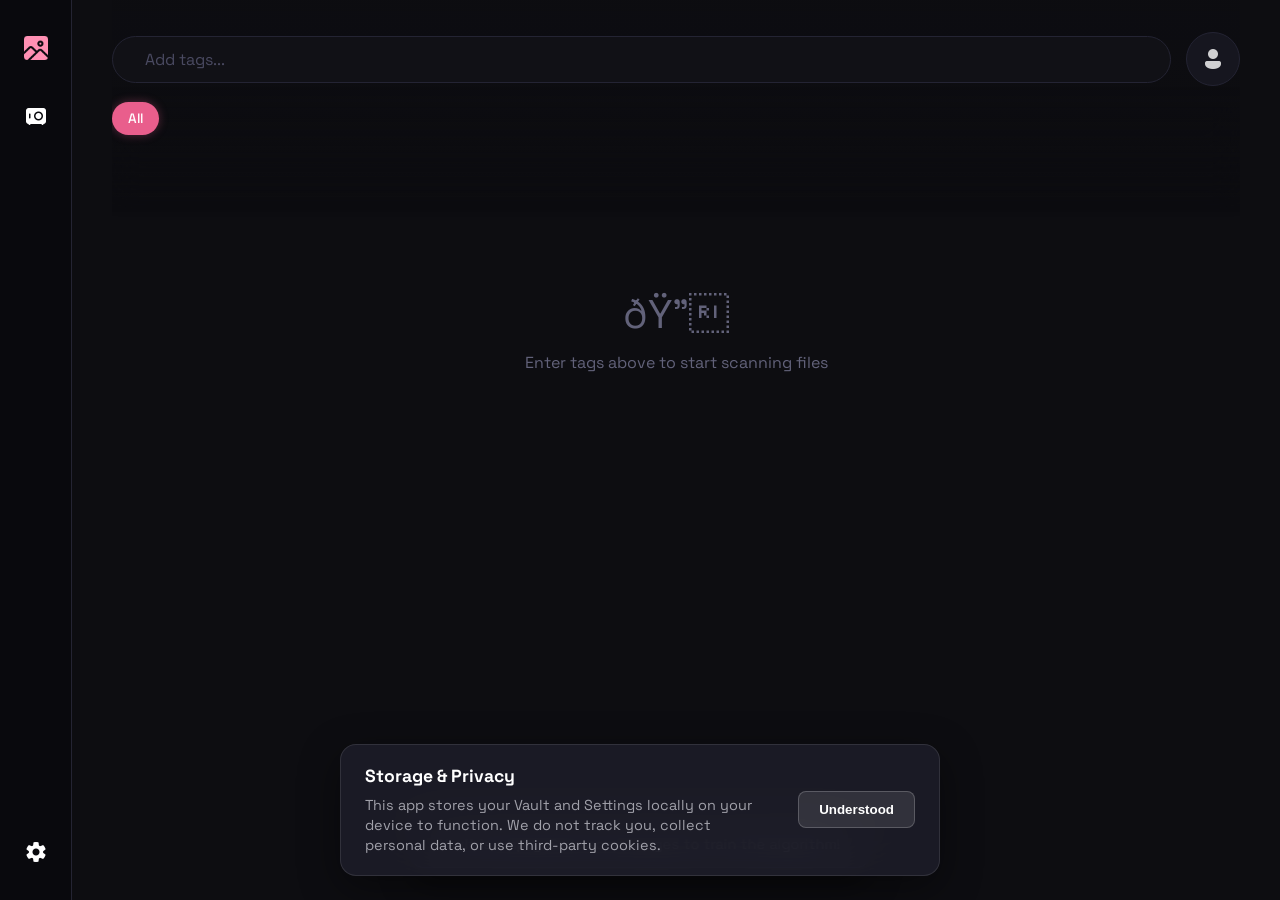
==== commit b24f826f: "sdfsdfsdf" ====
--- a/index.html
+++ b/index.html
@@ -35,17 +35,27 @@
 <body>
 
   <div class="app-container">
+    <svg width="0" height="0" style="position:absolute; width:0; height:0; overflow:hidden;">
+      <filter id="aura-noise-warp">
+        <feTurbulence type="fractalNoise" baseFrequency="0.008" numOctaves="3" result="noise">
+          <animate attributeName="baseFrequency" values="0.008;0.012;0.008" dur="4s" repeatCount="indefinite" />
+        </feTurbulence>
+        <feDisplacementMap in="SourceGraphic" in2="noise" scale="40" xChannelSelector="R" yChannelSelector="G" />
+      </filter>
+    </svg>
     <!-- Accessibility & Semantic HTML: Use <nav> and aria-label for navigation -->
     <nav class="sidebar" aria-label="Primary Navigation">
       <div class="sidebar-nav">
-        <button class="sidebar-item active" id="nav-images" title="Images" aria-label="View Images" aria-controls="view-images" aria-current="page">
+        <button class="sidebar-item active" id="nav-images" title="Images" aria-label="View Images"
+          aria-controls="view-images" aria-current="page">
           <img src="Icons/icons8-image-48.png" alt="Images" width="24" height="24" style="pointer-events:none;">
         </button>
         <button class="sidebar-item" id="nav-vault" title="Vault" aria-label="View Vault" aria-controls="view-vault">
           <img src="Icons/icons8-safe-48.png" alt="Vault" width="24" height="24" style="pointer-events:none;">
         </button>
       </div>
-      <button class="sidebar-item" id="nav-settings" title="Settings" aria-label="Settings" aria-controls="view-settings">
+      <button class="sidebar-item" id="nav-settings" title="Settings" aria-label="Settings"
+        aria-controls="view-settings">
         <img src="Icons/icons8-setting-48.png" alt="Settings" width="24" height="24" style="pointer-events:none;">
       </button>
     </nav>
@@ -71,7 +81,8 @@
 
                 <!-- Inline Search Timeframe Capsule -->
                 <div class="search-timeframe-container" id="search-timeframe-container" style="display: none;">
-                  <button type="button" id="timeframe-toggle-btn" class="timeframe-toggle-btn" title="Choose Timeframe" aria-label="Choose timeframe" aria-expanded="false" aria-controls="search-timeframe-options">
+                  <button type="button" id="timeframe-toggle-btn" class="timeframe-toggle-btn" title="Choose Timeframe"
+                    aria-label="Choose timeframe" aria-expanded="false" aria-controls="search-timeframe-options">
                     <img src="Icons/icons8-calendar-32.png" alt="" aria-hidden="true" width="20" height="20">
                   </button>
                   <div class="search-timeframe-options" id="search-timeframe-options">
@@ -89,7 +100,8 @@
 
                 <!-- Inline Search Sort Capsule -->
                 <div class="search-sort-container" id="search-sort-container" style="display: none;">
-                  <button type="button" id="sort-toggle-btn" class="sort-toggle-btn" title="Choose Sort Order" aria-label="Choose sort order" aria-expanded="false" aria-controls="search-sort-options">
+                  <button type="button" id="sort-toggle-btn" class="sort-toggle-btn" title="Choose Sort Order"
+                    aria-label="Choose sort order" aria-expanded="false" aria-controls="search-sort-options">
                     <img src="Icons\icons8-dice-32.png" alt="" aria-hidden="true" width="20" height="20">
                   </button>
                   <div class="search-sort-options" id="search-sort-options">
@@ -108,18 +120,26 @@
                   </div>
                 </div>
               </div>
-              <button id="search-btn" type="button" aria-label="View Profile"
-                onclick="document.getElementById('nav-vault').click()">
-                <img src="Icons/icons8-user-48.png" width="24" height="24" alt="Profile"
-                  style="filter: invert(1); opacity: 0.8; transition: opacity 0.2s;">
-              </button>
+              <div class="profile-dropdown-wrapper" style="position: relative;">
+                <button id="search-btn" type="button" aria-label="View Profile"
+                  onclick="toggleProfileDropdown(event)">
+                  <img src="Icons/icons8-user-48.png" width="24" height="24" alt="Profile"
+                    style="filter: invert(1); opacity: 0.8; transition: opacity 0.2s;">
+                </button>
+                <div id="profile-dropdown" class="profile-dropdown-menu">
+                  <ul>
+                    <li><button type="button" onclick="window.location.href='login.html'">Login / Register</button></li>
+                    <li><button type="button" onclick="document.getElementById('nav-vault').click(); document.getElementById('profile-dropdown').classList.remove('show');">Account</button></li>
+                    <li><button type="button" onclick="document.getElementById('nav-settings').click(); document.getElementById('profile-dropdown').classList.remove('show');">Settings</button></li>
+                  </ul>
+                </div>
+              </div>
 
             </div>
           </form>
 
           <!-- Artist Socials Panel -->
-          <div id="artist-info-panel" style="display: none; margin-top: 12px; margin-bottom: -4px; background: rgba(30, 30, 42, 0.6); border: 1px solid rgba(255, 255, 255, 0.1); border-radius: 12px; padding: 16px 20px; backdrop-filter: blur(16px); -webkit-backdrop-filter: blur(16px); animation: fadeIn 0.3s ease; display: flex; flex-direction: column; gap: 16px;">
-          </div>
+          <div id="artist-info-panel"></div>
           <!-- Pinterest-style Home View Folder Tabs -->
           <nav class="home-folders-nav" id="home-folders-nav" aria-label="Home Feed Categories">
             <!-- Folder tabs dynamically injected here -->
@@ -145,7 +165,7 @@
 
         <div id="scroll-sentinel" aria-hidden="true"></div>
       </section>
-        <!-- VAULT VIEW -->
+      <!-- VAULT VIEW -->
       <section id="view-vault" class="app-view" style="display: none;" aria-labelledby="vault-title">
 
         <!-- Profile Header -->
@@ -162,12 +182,18 @@
         </header>
 
         <!-- Backup Reminder -->
-        <div style="background: rgba(30, 30, 42, 0.6); border: 1px solid rgba(255, 255, 255, 0.1); border-radius: 8px; padding: 12px 16px; margin: 0 40px 24px 40px; display: flex; align-items: center; justify-content: space-between;">
+        <div
+          style="background: rgba(30, 30, 42, 0.6); border: 1px solid rgba(255, 255, 255, 0.1); border-radius: 8px; padding: 12px 16px; margin: 0 40px 24px 40px; display: flex; align-items: center; justify-content: space-between;">
           <div style="display: flex; align-items: center; gap: 12px;">
-            <img src="Icons/icons8-error-30.png" style="width: 20px; height: 20px; filter: grayscale(1) opacity(0.7);" alt="Info">
-            <span style="color: #a1a1aa; font-size: 0.9rem;">Your vault is stored locally. Don't forget to periodically export your data to back it up!</span>
-          </div>
-          <button onclick="document.getElementById('vault-main-taskbar').style.display='flex'; triggerToastNotification('Click Export on the taskbar below!');" style="background: rgba(255,255,255,0.1); border: none; color: white; padding: 6px 12px; border-radius: 6px; cursor: pointer; font-size: 0.85rem;">Backup Now</button>
+            <img src="Icons/icons8-error-30.png" style="width: 20px; height: 20px; filter: grayscale(1) opacity(0.7);"
+              alt="Info">
+            <span style="color: #a1a1aa; font-size: 0.9rem;">Your vault is stored locally. Don't forget to periodically
+              export your data to back it up!</span>
+          </div>
+          <button
+            onclick="document.getElementById('vault-main-taskbar').style.display='flex'; triggerToastNotification('Click Export on the taskbar below!');"
+            style="background: rgba(255,255,255,0.1); border: none; color: white; padding: 6px 12px; border-radius: 6px; cursor: pointer; font-size: 0.85rem;">Backup
+            Now</button>
         </div>
         <nav class="folder-nav" id="vault-folders-nav"
           style="display: flex; gap: 16px; margin-bottom: 0px; overflow-x: auto; padding-bottom: 16px; padding-top: 8px; padding-left: 8px; padding-right: 8px; min-height: 120px; align-items: flex-start;"
@@ -186,162 +212,207 @@
 
       </section>
 
-        <!-- SETTINGS VIEW -->
-        <section id="view-settings" class="app-view" style="display: none;" aria-labelledby="settings-title">
-          <div class="settings-container">
-            <h2 id="settings-title" style="margin-bottom: 24px;">Settings</h2>
-            
-            <div class="settings-layout" style="display: flex; gap: 40px; align-items: flex-start; max-width: 1200px; margin: 0 auto; height: 100%;">
-              <aside class="settings-sidebar" style="width: 240px; flex-shrink: 0;">
-                <ul style="list-style: none; padding: 0; margin: 0; display: flex; flex-direction: column; gap: 8px;">
-                  <li><button class="settings-tab active" data-target="settings-account">Account</button></li>
-                  <li><button class="settings-tab" data-target="settings-tuning">Tuning</button></li>
-                  <li><button class="settings-tab" data-target="settings-preferences">Preferences</button></li>
-                  <li><button class="settings-tab" data-target="settings-network">Network</button></li>
-                  <li><button class="settings-tab" data-target="settings-legal">Legal & Privacy</button></li>
-                </ul>
-              </aside>
-
-              <div class="settings-content" style="flex: 1; max-width: 600px;">
-                <!-- Account Panel -->
-                <div id="settings-account" class="settings-pane">
-                  <h3 style="margin-bottom: 24px; font-size: 1.5rem;">Public Profile</h3>
-                  <p style="color: #a1a1aa; margin-bottom: 32px;">People visiting your profile will see the following info.</p>
-                  
-                  <div class="setting-group" style="margin-bottom: 24px;">
-                    <label style="display: block; margin-bottom: 8px; font-weight: 500; font-size: 0.9rem;">Avatar URL</label>
-                    <input type="text" id="setting-avatar" placeholder="https://example.com/avatar.png" style="width: 100%; padding: 12px; border-radius: 8px; background: rgba(22,22,31,0.8); border: 1px solid rgba(255,255,255,0.1); color: white; outline: none;">
-                  </div>
-                  
-                  <div class="setting-group" style="margin-bottom: 32px;">
-                    <label style="display: block; margin-bottom: 8px; font-weight: 500; font-size: 0.9rem;">Username</label>
-                    <input type="text" id="setting-username" placeholder="Guest" style="width: 100%; padding: 12px; border-radius: 8px; background: rgba(22,22,31,0.8); border: 1px solid rgba(255,255,255,0.1); color: white; outline: none;">
-                  </div>
-
-                  <h3 style="margin-bottom: 24px; margin-top: 48px; font-size: 1.5rem;">Account Insights</h3>
-                  <div style="display: grid; grid-template-columns: repeat(auto-fit, minmax(150px, 1fr)); gap: 16px;">
-                    <div style="background: rgba(22,22,31,0.5); padding: 20px; border-radius: 12px; border: 1px solid rgba(255,255,255,0.05); text-align: center;">
-                      <div id="insight-vault-items" style="font-size: 2rem; font-weight: bold; margin-bottom: 4px;">0</div>
-                      <div style="color: #a1a1aa; font-size: 0.85rem;">Vaulted Items</div>
+      <!-- SETTINGS VIEW -->
+      <section id="view-settings" class="app-view" style="display: none;" aria-labelledby="settings-title">
+        <div class="settings-container">
+          <h2 id="settings-title" style="margin-bottom: 24px;">Settings</h2>
+
+          <div class="settings-layout"
+            style="display: flex; gap: 40px; align-items: flex-start; max-width: 1200px; margin: 0 auto; height: 100%;">
+            <aside class="settings-sidebar" style="width: 240px; flex-shrink: 0;">
+              <ul style="list-style: none; padding: 0; margin: 0; display: flex; flex-direction: column; gap: 8px;">
+                <li><button class="settings-tab active" data-target="settings-account">Account</button></li>
+                <li><button class="settings-tab" data-target="settings-tuning">Tuning</button></li>
+                <li><button class="settings-tab" data-target="settings-preferences">Preferences</button></li>
+                <li><button class="settings-tab" data-target="settings-network">Network</button></li>
+                <li><button class="settings-tab" data-target="settings-legal">Legal & Privacy</button></li>
+              </ul>
+            </aside>
+
+            <div class="settings-content" style="flex: 1; max-width: 600px;">
+              <!-- Account Panel -->
+              <div id="settings-account" class="settings-pane">
+                <h3 style="margin-bottom: 24px; font-size: 1.5rem;">Public Profile</h3>
+                <p style="color: #a1a1aa; margin-bottom: 32px;">People visiting your profile will see the following
+                  info.</p>
+
+                <div class="setting-group" style="margin-bottom: 24px;">
+                  <label style="display: block; margin-bottom: 8px; font-weight: 500; font-size: 0.9rem;">Avatar
+                    URL</label>
+                  <input type="text" id="setting-avatar" placeholder="https://example.com/avatar.png"
+                    style="width: 100%; padding: 12px; border-radius: 8px; background: rgba(22,22,31,0.8); border: 1px solid rgba(255,255,255,0.1); color: white; outline: none;">
+                </div>
+
+                <div class="setting-group" style="margin-bottom: 32px;">
+                  <label
+                    style="display: block; margin-bottom: 8px; font-weight: 500; font-size: 0.9rem;">Username</label>
+                  <input type="text" id="setting-username" placeholder="Guest"
+                    style="width: 100%; padding: 12px; border-radius: 8px; background: rgba(22,22,31,0.8); border: 1px solid rgba(255,255,255,0.1); color: white; outline: none;">
+                </div>
+
+                <h3 style="margin-bottom: 24px; margin-top: 48px; font-size: 1.5rem;">Account Insights</h3>
+                <div style="display: grid; grid-template-columns: repeat(auto-fit, minmax(150px, 1fr)); gap: 16px;">
+                  <div
+                    style="background: rgba(22,22,31,0.5); padding: 20px; border-radius: 12px; border: 1px solid rgba(255,255,255,0.05); text-align: center;">
+                    <div id="insight-vault-items" style="font-size: 2rem; font-weight: bold; margin-bottom: 4px;">0
                     </div>
-                    <div style="background: rgba(22,22,31,0.5); padding: 20px; border-radius: 12px; border: 1px solid rgba(255,255,255,0.05); text-align: center;">
-                      <div id="insight-likes" style="font-size: 2rem; font-weight: bold; margin-bottom: 4px;">0</div>
-                      <div style="color: #a1a1aa; font-size: 0.85rem;">Total Likes</div>
+                    <div style="color: #a1a1aa; font-size: 0.85rem;">Vaulted Items</div>
+                  </div>
+                  <div
+                    style="background: rgba(22,22,31,0.5); padding: 20px; border-radius: 12px; border: 1px solid rgba(255,255,255,0.05); text-align: center;">
+                    <div id="insight-likes" style="font-size: 2rem; font-weight: bold; margin-bottom: 4px;">0</div>
+                    <div style="color: #a1a1aa; font-size: 0.85rem;">Total Likes</div>
+                  </div>
+                  <div
+                    style="background: rgba(22,22,31,0.5); padding: 20px; border-radius: 12px; border: 1px solid rgba(255,255,255,0.05); text-align: center;">
+                    <div id="insight-tags" style="font-size: 2rem; font-weight: bold; margin-bottom: 4px;">0</div>
+                    <div style="color: #a1a1aa; font-size: 0.85rem;">Filtered Tags</div>
+                  </div>
+                </div>
+              </div>
+
+              <!-- Tuning Panel -->
+              <div id="settings-tuning" class="settings-pane" style="display: none;">
+                <h3 style="margin-bottom: 24px; font-size: 1.5rem;">Feed Tuning</h3>
+
+                <div class="setting-group"
+                  style="margin-bottom: 24px; background: rgba(22,22,31,0.5); padding: 20px; border-radius: 12px; border: 1px solid rgba(255,255,255,0.05);">
+                  <div style="display: flex; justify-content: space-between; align-items: center; margin-bottom: 12px;">
+                    <label style="font-weight: 500; font-size: 1rem;">Minimum Score Threshold</label>
+                    <span id="setting-score-val"
+                      style="background: var(--primary); padding: 4px 12px; border-radius: 20px; font-size: 0.85rem; font-weight: bold;">0</span>
+                  </div>
+                  <p style="color: #a1a1aa; font-size: 0.85rem; margin-bottom: 16px;">Filter out posts that fall below
+                    this community score.</p>
+                  <input type="range" id="setting-score-slider" min="0" max="1000" step="10" value="0"
+                    class="custom-slider" style="width: 100%;">
+                </div>
+
+                <div class="setting-group"
+                  style="margin-bottom: 24px; background: rgba(22,22,31,0.5); padding: 20px; border-radius: 12px; border: 1px solid rgba(255,255,255,0.05);">
+                  <div style="display: flex; justify-content: space-between; align-items: center; margin-bottom: 12px;">
+                    <label style="font-weight: 500; font-size: 1rem;">Algorithm Aggressiveness</label>
+                    <span id="setting-algo-val"
+                      style="background: var(--primary); padding: 4px 12px; border-radius: 20px; font-size: 0.85rem; font-weight: bold;">50%</span>
+                  </div>
+                  <p style="color: #a1a1aa; font-size: 0.85rem; margin-bottom: 16px;">How strongly the recommendation
+                    algorithm tailors content to your likes.</p>
+                  <input type="range" id="setting-algo-slider" min="0" max="100" step="5" value="50"
+                    class="custom-slider" style="width: 100%;">
+                </div>
+              </div>
+
+              <!-- Preferences Panel -->
+              <div id="settings-preferences" class="settings-pane" style="display: none;">
+                <h3 style="margin-bottom: 24px; font-size: 1.5rem;">Viewing Preferences</h3>
+
+                <div class="setting-group"
+                  style="margin-bottom: 16px; background: rgba(22,22,31,0.5); padding: 20px; border-radius: 12px; border: 1px solid rgba(255,255,255,0.05); display: flex; align-items: center; justify-content: space-between;">
+                  <div>
+                    <div style="font-weight: 500; font-size: 1rem;">Video Autoplay</div>
+                    <div style="color: #a1a1aa; font-size: 0.85rem;">Automatically play videos when in view.</div>
+                  </div>
+                  <label class="premium-toggle">
+                    <input type="checkbox" id="setting-autoplay" checked>
+                    <span class="toggle-slider"></span>
+                  </label>
+                </div>
+
+                <div class="setting-group"
+                  style="margin-bottom: 16px; background: rgba(22,22,31,0.5); padding: 20px; border-radius: 12px; border: 1px solid rgba(255,255,255,0.05); display: flex; align-items: center; justify-content: space-between;">
+                  <div>
+                    <div style="font-weight: 500; font-size: 1rem;">Blur NSFW Content</div>
+                    <div style="color: #a1a1aa; font-size: 0.85rem;">Blur explicit images until hovered or clicked.
                     </div>
-                    <div style="background: rgba(22,22,31,0.5); padding: 20px; border-radius: 12px; border: 1px solid rgba(255,255,255,0.05); text-align: center;">
-                      <div id="insight-tags" style="font-size: 2rem; font-weight: bold; margin-bottom: 4px;">0</div>
-                      <div style="color: #a1a1aa; font-size: 0.85rem;">Filtered Tags</div>
+                  </div>
+                  <label class="premium-toggle">
+                    <input type="checkbox" id="setting-blur">
+                    <span class="toggle-slider"></span>
+                  </label>
+                </div>
+
+                <div class="setting-group" style="margin-bottom: 24px;">
+                  <label style="display: block; margin-bottom: 8px; font-weight: 500; font-size: 0.9rem;">Theme Accent
+                    Color</label>
+                  <select id="setting-theme"
+                    style="width: 100%; padding: 12px; border-radius: 8px; background: rgba(22,22,31,0.8); border: 1px solid rgba(255,255,255,0.1); color: white; outline: none; cursor: pointer;">
+                    <option value="purple">Royal Purple (Default)</option>
+                    <option value="blue">Ocean Blue</option>
+                    <option value="green">Emerald Green</option>
+                    <option value="pink">Neon Pink</option>
+                  </select>
+                </div>
+              </div>
+
+              <!-- Network Panel -->
+              <div id="settings-network" class="settings-pane" style="display: none;">
+                <h3 style="margin-bottom: 24px; font-size: 1.5rem;">Network & Data</h3>
+
+                <div class="setting-group"
+                  style="margin-bottom: 16px; background: rgba(22,22,31,0.5); padding: 20px; border-radius: 12px; border: 1px solid rgba(255,255,255,0.05); display: flex; align-items: center; justify-content: space-between;">
+                  <div>
+                    <div style="font-weight: 500; font-size: 1rem;">Data Saver Mode</div>
+                    <div style="color: #a1a1aa; font-size: 0.85rem;">Load lower resolution thumbnails to save bandwidth.
                     </div>
                   </div>
-                </div>
-
-                <!-- Tuning Panel -->
-                <div id="settings-tuning" class="settings-pane" style="display: none;">
-                  <h3 style="margin-bottom: 24px; font-size: 1.5rem;">Feed Tuning</h3>
-                  
-                  <div class="setting-group" style="margin-bottom: 24px; background: rgba(22,22,31,0.5); padding: 20px; border-radius: 12px; border: 1px solid rgba(255,255,255,0.05);">
-                    <div style="display: flex; justify-content: space-between; align-items: center; margin-bottom: 12px;">
-                      <label style="font-weight: 500; font-size: 1rem;">Minimum Score Threshold</label>
-                      <span id="setting-score-val" style="background: var(--primary); padding: 4px 12px; border-radius: 20px; font-size: 0.85rem; font-weight: bold;">0</span>
-                    </div>
-                    <p style="color: #a1a1aa; font-size: 0.85rem; margin-bottom: 16px;">Filter out posts that fall below this community score.</p>
-                    <input type="range" id="setting-score-slider" min="0" max="1000" step="10" value="0" class="custom-slider" style="width: 100%;">
-                  </div>
-
-                  <div class="setting-group" style="margin-bottom: 24px; background: rgba(22,22,31,0.5); padding: 20px; border-radius: 12px; border: 1px solid rgba(255,255,255,0.05);">
-                    <div style="display: flex; justify-content: space-between; align-items: center; margin-bottom: 12px;">
-                      <label style="font-weight: 500; font-size: 1rem;">Algorithm Aggressiveness</label>
-                      <span id="setting-algo-val" style="background: var(--primary); padding: 4px 12px; border-radius: 20px; font-size: 0.85rem; font-weight: bold;">50%</span>
-                    </div>
-                    <p style="color: #a1a1aa; font-size: 0.85rem; margin-bottom: 16px;">How strongly the recommendation algorithm tailors content to your likes.</p>
-                    <input type="range" id="setting-algo-slider" min="0" max="100" step="5" value="50" class="custom-slider" style="width: 100%;">
-                  </div>
-                </div>
-
-                <!-- Preferences Panel -->
-                <div id="settings-preferences" class="settings-pane" style="display: none;">
-                  <h3 style="margin-bottom: 24px; font-size: 1.5rem;">Viewing Preferences</h3>
-                  
-                  <div class="setting-group" style="margin-bottom: 16px; background: rgba(22,22,31,0.5); padding: 20px; border-radius: 12px; border: 1px solid rgba(255,255,255,0.05); display: flex; align-items: center; justify-content: space-between;">
-                    <div>
-                      <div style="font-weight: 500; font-size: 1rem;">Video Autoplay</div>
-                      <div style="color: #a1a1aa; font-size: 0.85rem;">Automatically play videos when in view.</div>
-                    </div>
-                    <label class="premium-toggle">
-                      <input type="checkbox" id="setting-autoplay" checked>
-                      <span class="toggle-slider"></span>
-                    </label>
-                  </div>
-                  
-                  <div class="setting-group" style="margin-bottom: 16px; background: rgba(22,22,31,0.5); padding: 20px; border-radius: 12px; border: 1px solid rgba(255,255,255,0.05); display: flex; align-items: center; justify-content: space-between;">
-                    <div>
-                      <div style="font-weight: 500; font-size: 1rem;">Blur NSFW Content</div>
-                      <div style="color: #a1a1aa; font-size: 0.85rem;">Blur explicit images until hovered or clicked.</div>
-                    </div>
-                    <label class="premium-toggle">
-                      <input type="checkbox" id="setting-blur">
-                      <span class="toggle-slider"></span>
-                    </label>
-                  </div>
-
-                  <div class="setting-group" style="margin-bottom: 24px;">
-                    <label style="display: block; margin-bottom: 8px; font-weight: 500; font-size: 0.9rem;">Theme Accent Color</label>
-                    <select id="setting-theme" style="width: 100%; padding: 12px; border-radius: 8px; background: rgba(22,22,31,0.8); border: 1px solid rgba(255,255,255,0.1); color: white; outline: none; cursor: pointer;">
-                      <option value="purple">Royal Purple (Default)</option>
-                      <option value="blue">Ocean Blue</option>
-                      <option value="green">Emerald Green</option>
-                      <option value="pink">Neon Pink</option>
-                    </select>
-                  </div>
-                </div>
-
-                <!-- Network Panel -->
-                <div id="settings-network" class="settings-pane" style="display: none;">
-                  <h3 style="margin-bottom: 24px; font-size: 1.5rem;">Network & Data</h3>
-                  
-                  <div class="setting-group" style="margin-bottom: 16px; background: rgba(22,22,31,0.5); padding: 20px; border-radius: 12px; border: 1px solid rgba(255,255,255,0.05); display: flex; align-items: center; justify-content: space-between;">
-                    <div>
-                      <div style="font-weight: 500; font-size: 1rem;">Data Saver Mode</div>
-                      <div style="color: #a1a1aa; font-size: 0.85rem;">Load lower resolution thumbnails to save bandwidth.</div>
-                    </div>
-                    <label class="premium-toggle">
-                      <input type="checkbox" id="setting-data-saver">
-                      <span class="toggle-slider"></span>
-                    </label>
-                  </div>
-                  
-                  <div class="setting-group" style="margin-top: 48px; border-top: 1px solid rgba(255,60,60,0.3); padding-top: 24px;">
-                    <h4 style="color: #ff4d4d; margin-bottom: 8px;">Danger Zone</h4>
-                    <p style="color: #a1a1aa; font-size: 0.85rem; margin-bottom: 16px;">Irreversibly delete all local settings, algorithms, and vault data.</p>
-                    <button id="setting-clear-data" style="background: rgba(255, 60, 60, 0.1); color: #ff4d4d; border: 1px solid rgba(255, 60, 60, 0.3); padding: 10px 20px; border-radius: 6px; cursor: pointer; font-weight: bold; transition: all 0.2s;">
-                      Clear Local Data
-                    </button>
-                  </div>
-                </div>
-
-                <!-- Legal Panel -->
-                <div id="settings-legal" class="settings-pane" style="display: none;">
-                  <h3 style="margin-bottom: 24px; font-size: 1.5rem;">Legal & Privacy</h3>
-                  
-                  <div class="setting-group" style="margin-bottom: 24px; background: rgba(22,22,31,0.5); padding: 20px; border-radius: 12px; border: 1px solid rgba(255,255,255,0.05);">
-                    <h4 style="margin: 0 0 12px 0; font-size: 1.1rem; color: #fff;">Privacy Policy</h4>
-                    <p style="color: #a1a1aa; font-size: 0.95rem; line-height: 1.6; margin: 0;">
-                      All data, including your Vault, liked items, and application settings, is stored entirely locally on your device via standard browser storage APIs. We do not collect personal data, track your IP address, or send your analytics to any centralized server.
-                    </p>
-                  </div>
-                  
-                  <div class="setting-group" style="margin-bottom: 24px; background: rgba(22,22,31,0.5); padding: 20px; border-radius: 12px; border: 1px solid rgba(255,255,255,0.05);">
-                    <h4 style="margin: 0 0 12px 0; font-size: 1.1rem; color: #fff;">Terms of Service</h4>
-                    <p style="color: #a1a1aa; font-size: 0.95rem; line-height: 1.6; margin: 0;">
-                      This application acts solely as a client-side browser interface for public, third-party APIs. We do not host, generate, or manage any of the media content displayed. By using this application, you acknowledge that you are responsible for the content you view and save.
-                    </p>
-                  </div>
-                </div>
-
-              </div>
-            </div>
-          </div>
-        </section>
+                  <label class="premium-toggle">
+                    <input type="checkbox" id="setting-data-saver">
+                    <span class="toggle-slider"></span>
+                  </label>
+                </div>
+
+                <div class="setting-group"
+                  style="margin-bottom: 24px; background: rgba(22,22,31,0.5); padding: 20px; border-radius: 12px; border: 1px solid rgba(255,255,255,0.05);">
+                  <label style="display: block; margin-bottom: 8px; font-weight: 500; font-size: 0.9rem;">Search API Key
+                    (Optional)</label>
+                  <p style="color: #a1a1aa; font-size: 0.85rem; margin-bottom: 12px;">Provide a <a
+                      href="https://serper.dev" target="_blank" style="color: var(--accent-pink);">Serper.dev</a> API
+                    key to enable fallback web searches for artist social links.</p>
+                  <input type="password" id="setting-serper-key" placeholder="Enter API Key (Starts with a...)"
+                    style="width: 100%; padding: 12px; border-radius: 8px; background: rgba(0,0,0,0.3); border: 1px solid rgba(255,255,255,0.1); color: white; outline: none; font-family: monospace;">
+                </div>
+
+                <div class="setting-group"
+                  style="margin-top: 48px; border-top: 1px solid rgba(255,60,60,0.3); padding-top: 24px;">
+                  <h4 style="color: #ff4d4d; margin-bottom: 8px;">Danger Zone</h4>
+                  <p style="color: #a1a1aa; font-size: 0.85rem; margin-bottom: 16px;">Irreversibly delete all local
+                    settings, algorithms, and vault data.</p>
+                  <button id="setting-clear-data"
+                    style="background: rgba(255, 60, 60, 0.1); color: #ff4d4d; border: 1px solid rgba(255, 60, 60, 0.3); padding: 10px 20px; border-radius: 6px; cursor: pointer; font-weight: bold; transition: all 0.2s;">
+                    Clear Local Data
+                  </button>
+                </div>
+              </div>
+
+              <!-- Legal Panel -->
+              <div id="settings-legal" class="settings-pane" style="display: none;">
+                <h3 style="margin-bottom: 24px; font-size: 1.5rem;">Legal & Privacy</h3>
+
+                <div class="setting-group"
+                  style="margin-bottom: 24px; background: rgba(22,22,31,0.5); padding: 20px; border-radius: 12px; border: 1px solid rgba(255,255,255,0.05);">
+                  <h4 style="margin: 0 0 12px 0; font-size: 1.1rem; color: #fff;">Privacy Policy</h4>
+                  <p style="color: #a1a1aa; font-size: 0.95rem; line-height: 1.6; margin: 0;">
+                    All data, including your Vault, liked items, and application settings, is stored entirely locally on
+                    your device via standard browser storage APIs. We do not collect personal data, track your IP
+                    address, or send your analytics to any centralized server.
+                  </p>
+                </div>
+
+                <div class="setting-group"
+                  style="margin-bottom: 24px; background: rgba(22,22,31,0.5); padding: 20px; border-radius: 12px; border: 1px solid rgba(255,255,255,0.05);">
+                  <h4 style="margin: 0 0 12px 0; font-size: 1.1rem; color: #fff;">Terms of Service</h4>
+                  <p style="color: #a1a1aa; font-size: 0.95rem; line-height: 1.6; margin: 0;">
+                    This application acts solely as a client-side browser interface for public, third-party APIs. We do
+                    not host, generate, or manage any of the media content displayed. By using this application, you
+                    acknowledge that you are responsible for the content you view and save.
+                  </p>
+                </div>
+              </div>
+
+            </div>
+          </div>
+        </div>
+      </section>
 
     </main>
 
@@ -349,11 +420,15 @@
     <div class="photoshop-task-bar" id="vault-main-taskbar" style="bottom: 32px; z-index: 1999; display: none;">
       <!-- Left: Library Selector -->
       <nav class="vault-tabs" id="vault-main-tabs" style="display: flex; gap: 4px;" aria-label="Vault View Tabs">
-        <button class="vault-tab-btn active" data-tab="images" style="padding: 8px 16px; border-radius: 50px; font-weight: bold; border: none; cursor: pointer; transition: all 0.2s; background: transparent; color: var(--text); display: flex; align-items: center; gap: 8px;">
-          <img src="Icons/icons8-image-48.png" width="20" height="20" style="filter: invert(1); opacity: 0.9;" alt=""> Posts
+        <button class="vault-tab-btn active" data-tab="images"
+          style="padding: 8px 16px; border-radius: 50px; font-weight: bold; border: none; cursor: pointer; transition: all 0.2s; background: transparent; color: var(--text); display: flex; align-items: center; gap: 8px;">
+          <img src="Icons/icons8-image-48.png" width="20" height="20" style="filter: invert(1); opacity: 0.9;" alt="">
+          Posts
         </button>
-        <button class="vault-tab-btn" data-tab="bookshelf" style="padding: 8px 16px; border-radius: 50px; font-weight: bold; border: none; cursor: pointer; transition: all 0.2s; background: transparent; color: var(--text); display: flex; align-items: center; gap: 8px;">
-          <img src="Icons/icons8-book-48.png" width="20" height="20" style="filter: invert(1); opacity: 0.9;" alt=""> Mangas
+        <button class="vault-tab-btn" data-tab="bookshelf"
+          style="padding: 8px 16px; border-radius: 50px; font-weight: bold; border: none; cursor: pointer; transition: all 0.2s; background: transparent; color: var(--text); display: flex; align-items: center; gap: 8px;">
+          <img src="Icons/icons8-book-48.png" width="20" height="20" style="filter: invert(1); opacity: 0.9;" alt="">
+          Mangas
         </button>
       </nav>
 
@@ -362,10 +437,12 @@
       <!-- Center: Search Bar with embedded Settings -->
       <div style="display: flex; align-items: center; flex: 1; min-width: 200px;">
         <input id="vault-search-input" type="search" placeholder="Search tags..." autocomplete="off"
-          aria-label="Search Vault" style="width: 100%; background: transparent; border: none; color: var(--text); outline: none; padding: 4px 8px; font-size: 0.95rem; min-width: 0;" />
+          aria-label="Search Vault"
+          style="width: 100%; background: transparent; border: none; color: var(--text); outline: none; padding: 4px 8px; font-size: 0.95rem; min-width: 0;" />
 
         <div class="search-sort-container" id="vault-sort-capsule" style="margin-left: 4px;">
-          <button type="button" id="vault-sort-toggle-btn" class="sort-toggle-btn" title="Vault Sorting" style="background: transparent; border: none; cursor: pointer; display: flex; align-items: center; padding: 4px;">
+          <button type="button" id="vault-sort-toggle-btn" class="sort-toggle-btn" title="Vault Sorting"
+            style="background: transparent; border: none; cursor: pointer; display: flex; align-items: center; padding: 4px;">
             <img id="vault-sort-toggle-icon" src="Icons/icons8-clock-30.png" alt="Settings" aria-hidden="true"
               width="18" height="18" style="filter: brightness(0) invert(1); opacity: 0.8; transition: all 0.2s;">
           </button>
@@ -385,13 +462,18 @@
         </div>
 
         <div class="search-sort-container" id="vault-slideshow-capsule" style="margin-left: 4px;">
-          <button type="button" id="vault-slideshow-toggle-btn" class="sort-toggle-btn" title="Vault Slideshow Settings" style="background: transparent; border: none; cursor: pointer; display: flex; align-items: center; padding: 4px;">
+          <button type="button" id="vault-slideshow-toggle-btn" class="sort-toggle-btn" title="Vault Slideshow Settings"
+            style="background: transparent; border: none; cursor: pointer; display: flex; align-items: center; padding: 4px;">
             <img id="vault-slideshow-icon" src="Icons/icons8-switch-camera-48.png" alt="Slideshow" aria-hidden="true"
               width="18" height="18" style="filter: brightness(0) invert(1); opacity: 0.8; transition: all 0.2s;">
           </button>
-          <div class="search-sort-options" id="vault-slideshow-options" style="align-items: center; gap: 8px; display: flex; width: 100%;">
-             <span style="color: var(--text); font-size: 0.8rem; font-weight: bold; white-space: nowrap; width: 32px; text-align: center;" id="vault-slideshow-speed-label">Off</span>
-             <input type="range" id="vault-slideshow-speed" class="custom-slider" min="0" max="100" value="0" style="flex: 1; cursor: pointer; min-width: 80px;">
+          <div class="search-sort-options" id="vault-slideshow-options"
+            style="align-items: center; gap: 8px; display: flex; width: 100%;">
+            <span
+              style="color: var(--text); font-size: 0.8rem; font-weight: bold; white-space: nowrap; width: 32px; text-align: center;"
+              id="vault-slideshow-speed-label">Off</span>
+            <input type="range" id="vault-slideshow-speed" class="custom-slider" min="0" max="100" value="0"
+              style="flex: 1; cursor: pointer; min-width: 80px;">
           </div>
         </div>
       </div>
@@ -400,13 +482,18 @@
 
       <!-- Right: Profile Actions -->
       <div class="profile-actions" style="display: flex; gap: 12px; align-items: center;">
-        <button id="vault-new-folder-btn" class="timeframe-toggle-btn" title="Create New Folder" aria-label="Create New Folder" style="width: 48px; height: 48px; background: rgba(30, 30, 40, 0.5); border: 1px solid var(--border); border-radius: 50%; display: flex; align-items: center; justify-content: center; cursor: pointer; transition: all 0.2s;">
+        <button id="vault-new-folder-btn" class="timeframe-toggle-btn" title="Create New Folder"
+          aria-label="Create New Folder"
+          style="width: 48px; height: 48px; background: rgba(30, 30, 40, 0.5); border: 1px solid var(--border); border-radius: 50%; display: flex; align-items: center; justify-content: center; cursor: pointer; transition: all 0.2s;">
           <img src="Icons/icons8-xbox-cross-48.png" style="width: 22px; height: 22px; filter: invert(1);" alt="+">
         </button>
-        <button id="vault-bulk-edit-btn" class="timeframe-toggle-btn" title="Bulk Edit Mode" aria-label="Bulk Edit Mode" style="width: 48px; height: 48px; background: rgba(30, 30, 40, 0.5); border: 1px solid var(--border); border-radius: 50%; display: flex; align-items: center; justify-content: center; cursor: pointer; transition: all 0.2s;">
+        <button id="vault-bulk-edit-btn" class="timeframe-toggle-btn" title="Bulk Edit Mode" aria-label="Bulk Edit Mode"
+          style="width: 48px; height: 48px; background: rgba(30, 30, 40, 0.5); border: 1px solid var(--border); border-radius: 50%; display: flex; align-items: center; justify-content: center; cursor: pointer; transition: all 0.2s;">
           <img src="Icons/icons8-pen-48 (1).png" style="width: 22px; height: 22px; filter: invert(1);" alt="Edit">
         </button>
-        <button id="vault-settings-btn" class="timeframe-toggle-btn" title="Global Settings" aria-label="Global Settings" style="width: 48px; height: 48px; background: rgba(30, 30, 40, 0.5); border: 1px solid var(--border); border-radius: 50%; display: flex; align-items: center; justify-content: center; cursor: pointer; transition: all 0.2s;">
+        <button id="vault-settings-btn" class="timeframe-toggle-btn" title="Global Settings"
+          aria-label="Global Settings"
+          style="width: 48px; height: 48px; background: rgba(30, 30, 40, 0.5); border: 1px solid var(--border); border-radius: 50%; display: flex; align-items: center; justify-content: center; cursor: pointer; transition: all 0.2s;">
           <img src="Icons/icons8-setting-48.png" style="width: 22px; height: 22px; filter: invert(1);" alt="Settings">
         </button>
       </div>
@@ -453,14 +540,29 @@
             <!-- Left: Media -->
             <div class="lb-card-media" style="position: relative;">
               <div class="lb-glass-pill-container">
-                <button id="lightbox-back" class="lb-glass-btn lb-glass-btn-left" aria-label="Go Back" style="display: none;">
-                  <svg viewBox="0 0 24 24" width="20" height="20" fill="none" stroke="currentColor" stroke-width="2" stroke-linecap="round" stroke-linejoin="round"><path d="M19 12H5"/><polyline points="12 19 5 12 12 5"/></svg>
+                <button id="lightbox-back" class="lb-glass-btn lb-glass-btn-left" aria-label="Go Back"
+                  style="display: none;">
+                  <svg viewBox="0 0 24 24" width="20" height="20" fill="none" stroke="currentColor" stroke-width="2"
+                    stroke-linecap="round" stroke-linejoin="round">
+                    <path d="M19 12H5" />
+                    <polyline points="12 19 5 12 12 5" />
+                  </svg>
                 </button>
-                <button id="lightbox-slim-close" class="lb-glass-btn lb-glass-btn-right" aria-label="Close Lightbox Completely" style="display: none;" title="Close">
-                  <svg viewBox="0 0 24 24" width="20" height="20" fill="none" stroke="currentColor" stroke-width="2" stroke-linecap="round" stroke-linejoin="round"><line x1="18" y1="6" x2="6" y2="18"/><line x1="6" y1="6" x2="18" y2="18"/></svg>
+                <button id="lightbox-slim-close" class="lb-glass-btn lb-glass-btn-right"
+                  aria-label="Close Lightbox Completely" style="display: none;" title="Close">
+                  <svg viewBox="0 0 24 24" width="20" height="20" fill="none" stroke="currentColor" stroke-width="2"
+                    stroke-linecap="round" stroke-linejoin="round">
+                    <line x1="18" y1="6" x2="6" y2="18" />
+                    <line x1="6" y1="6" x2="18" y2="18" />
+                  </svg>
                 </button>
-                <button id="lightbox-close" class="lb-glass-btn lb-glass-btn-right" aria-label="Close Lightbox" title="Close">
-                  <svg viewBox="0 0 24 24" width="20" height="20" fill="none" stroke="currentColor" stroke-width="2" stroke-linecap="round" stroke-linejoin="round"><line x1="18" y1="6" x2="6" y2="18"/><line x1="6" y1="6" x2="18" y2="18"/></svg>
+                <button id="lightbox-close" class="lb-glass-btn lb-glass-btn-right" aria-label="Close Lightbox"
+                  title="Close">
+                  <svg viewBox="0 0 24 24" width="20" height="20" fill="none" stroke="currentColor" stroke-width="2"
+                    stroke-linecap="round" stroke-linejoin="round">
+                    <line x1="18" y1="6" x2="6" y2="18" />
+                    <line x1="6" y1="6" x2="18" y2="18" />
+                  </svg>
                 </button>
               </div>
               <div id="lightbox-media-container" aria-live="polite"></div>
@@ -469,41 +571,49 @@
             <!-- Right: Details Panel -->
             <div class="lb-card-details-wrapper" style="position: relative; flex: 1 1 42%; min-width: 280px;">
               <div class="lb-card-details" style="position: absolute; top: 0; bottom: 0; left: 0; right: 0;">
-              <!-- Action Bar Header -->
-              <div class="lb-card-header">
-                <div class="lb-header-left">
-                  <!-- Back button moved to media container -->
-                </div>
-                <div class="lb-header-right">
-                  <div class="pinterest-save-widget" id="lb-pinterest-widget">
-                    <div class="custom-select-wrapper" id="lb-folder-select-wrapper">
-                      <button class="pinterest-folder-select" id="lb-folder-select">Saved</button>
+                <!-- Action Bar Header -->
+                <div class="lb-card-header">
+                  <div class="lb-header-left">
+                    <!-- Back button moved to media container -->
+                  </div>
+                  <div class="lb-header-right">
+                    <div class="pinterest-save-widget" id="lb-pinterest-widget">
+                      <div class="custom-select-wrapper" id="lb-folder-select-wrapper">
+                        <button class="pinterest-folder-select" id="lb-folder-select">Saved</button>
+                      </div>
+                      <button class="pinterest-save-btn" id="lb-save-btn">Merken</button>
+                      <ul class="custom-options-list card-folder-list" id="lb-folder-options"></ul>
                     </div>
-                    <button class="pinterest-save-btn" id="lb-save-btn">Merken</button>
-                    <ul class="custom-options-list card-folder-list" id="lb-folder-options"></ul>
-                  </div>
-                  <button class="lb-header-btn" id="lb-dl-btn" aria-label="Download Image" title="Download">
-                    <svg viewBox="0 0 24 24" width="20" height="20" fill="none" stroke="currentColor" stroke-width="2" stroke-linecap="round" stroke-linejoin="round"><path d="M21 15v4a2 2 0 01-2 2H5a2 2 0 01-2-2v-4"/><polyline points="7 10 12 15 17 10"/><line x1="12" y1="15" x2="12" y2="3"/></svg>
-                  </button>
-                  <!-- Close buttons moved to media container -->
-                </div>
-              </div>
-
-              <!-- Meta Info -->
-              <div class="lb-card-meta">
-                <span id="lb-score"></span>
-                <span class="lb-meta-dot">Â·</span>
-                <span id="lb-size"></span>
-              </div>
-
-              <!-- Tags Dropdown -->
-              <div class="lb-tags-header" id="lb-tags-toggle">
-                <span>Tags</span>
-                <svg id="lb-tags-chevron" viewBox="0 0 24 24" width="16" height="16" fill="none" stroke="currentColor" stroke-width="2" stroke-linecap="round" stroke-linejoin="round"><polyline points="6 9 12 15 18 9"/></svg>
-              </div>
-              <div id="lb-tags-collapse-container" style="display: none;">
-                <div class="lb-tags-stream" id="lb-tags-stream-box" aria-label="Image Tags"></div>
-              </div>
+                    <button class="lb-header-btn" id="lb-dl-btn" aria-label="Download Image" title="Download">
+                      <svg viewBox="0 0 24 24" width="20" height="20" fill="none" stroke="currentColor" stroke-width="2"
+                        stroke-linecap="round" stroke-linejoin="round">
+                        <path d="M21 15v4a2 2 0 01-2 2H5a2 2 0 01-2-2v-4" />
+                        <polyline points="7 10 12 15 17 10" />
+                        <line x1="12" y1="15" x2="12" y2="3" />
+                      </svg>
+                    </button>
+                    <!-- Close buttons moved to media container -->
+                  </div>
+                </div>
+
+                <!-- Meta Info -->
+                <div class="lb-card-meta">
+                  <span id="lb-score"></span>
+                  <span class="lb-meta-dot">Â·</span>
+                  <span id="lb-size"></span>
+                </div>
+
+                <!-- Tags Dropdown -->
+                <div class="lb-tags-header" id="lb-tags-toggle">
+                  <span>Tags</span>
+                  <svg id="lb-tags-chevron" viewBox="0 0 24 24" width="16" height="16" fill="none" stroke="currentColor"
+                    stroke-width="2" stroke-linecap="round" stroke-linejoin="round">
+                    <polyline points="6 9 12 15 18 9" />
+                  </svg>
+                </div>
+                <div id="lb-tags-collapse-container" style="display: none;">
+                  <div class="lb-tags-stream" id="lb-tags-stream-box" aria-label="Image Tags"></div>
+                </div>
               </div>
             </div>
           </div>
@@ -659,16 +769,22 @@
         <div class="settings-section">
           <h3 style="margin: 0 0 12px 0; font-size: 1.1rem; color: var(--text);">Insights & Statistics</h3>
           <div style="display: grid; grid-template-columns: repeat(3, 1fr); gap: 12px; margin-bottom: 8px;">
-            <div style="background: rgba(255,255,255,0.05); border: 1px solid var(--border); border-radius: 12px; padding: 16px; text-align: center;">
-              <div style="font-size: 2rem; font-weight: bold; color: var(--accent-purple);" id="insight-vault-items">0</div>
+            <div
+              style="background: rgba(255,255,255,0.05); border: 1px solid var(--border); border-radius: 12px; padding: 16px; text-align: center;">
+              <div style="font-size: 2rem; font-weight: bold; color: var(--accent-purple);" id="insight-vault-items">0
+              </div>
               <div class="modal-desc" style="margin: 0;">Vault Items</div>
             </div>
-            <div style="background: rgba(255,255,255,0.05); border: 1px solid var(--border); border-radius: 12px; padding: 16px; text-align: center;">
-              <div style="font-size: 2rem; font-weight: bold; color: var(--accent-purple);" id="insight-liked-posts">0</div>
+            <div
+              style="background: rgba(255,255,255,0.05); border: 1px solid var(--border); border-radius: 12px; padding: 16px; text-align: center;">
+              <div style="font-size: 2rem; font-weight: bold; color: var(--accent-purple);" id="insight-liked-posts">0
+              </div>
               <div class="modal-desc" style="margin: 0;">Liked Posts</div>
             </div>
-            <div style="background: rgba(255,255,255,0.05); border: 1px solid var(--border); border-radius: 12px; padding: 16px; text-align: center;">
-              <div style="font-size: 2rem; font-weight: bold; color: var(--accent-purple);" id="insight-vault-folders">0</div>
+            <div
+              style="background: rgba(255,255,255,0.05); border: 1px solid var(--border); border-radius: 12px; padding: 16px; text-align: center;">
+              <div style="font-size: 2rem; font-weight: bold; color: var(--accent-purple);" id="insight-vault-folders">0
+              </div>
               <div class="modal-desc" style="margin: 0;">Vault Folders</div>
             </div>
           </div>
@@ -679,7 +795,8 @@
           <h3 style="margin: 0 0 12px 0; font-size: 1.1rem; color: var(--text);">UI & Layout</h3>
           <label style="display: block; margin-bottom: 8px; color: var(--text); font-weight: bold;">Grid Density</label>
           <p class="modal-desc">Adjust the size of the thumbnails across all grid views (Home, Vault, Manga).</p>
-          <select id="grid-density-select" class="filter-select" style="width: 100%; max-width: 300px; padding: 10px; border-radius: 8px; background: var(--surface); color: var(--text); border: 1px solid var(--border);">
+          <select id="grid-density-select" class="filter-select"
+            style="width: 100%; max-width: 300px; padding: 10px; border-radius: 8px; background: var(--surface); color: var(--text); border: 1px solid var(--border);">
             <option value="compact">Compact (More items)</option>
             <option value="normal" selected>Normal (Default)</option>
             <option value="large">Large (Bigger images)</option>
@@ -754,16 +871,17 @@
   </div>
 
   <!-- Storage Consent Banner -->
-  <div id="storage-banner" style="display: none; position: fixed; bottom: 24px; left: 50%; transform: translateX(-50%); width: 90%; max-width: 600px; background: rgba(30, 30, 42, 0.85); backdrop-filter: blur(24px); -webkit-backdrop-filter: blur(24px); border: 1px solid rgba(255, 255, 255, 0.1); border-radius: 16px; padding: 20px 24px; z-index: 9999; box-shadow: 0 12px 40px rgba(0, 0, 0, 0.4); display: flex; align-items: center; justify-content: space-between; gap: 24px;">
+  <div id="storage-banner"
+    style="display: none; position: fixed; bottom: 24px; left: 50%; transform: translateX(-50%); width: 90%; max-width: 600px; background: rgba(30, 30, 42, 0.85); backdrop-filter: blur(24px); -webkit-backdrop-filter: blur(24px); border: 1px solid rgba(255, 255, 255, 0.1); border-radius: 16px; padding: 20px 24px; z-index: 9999; box-shadow: 0 12px 40px rgba(0, 0, 0, 0.4); display: flex; align-items: center; justify-content: space-between; gap: 24px;">
     <div>
       <h4 style="margin: 0 0 8px 0; color: #fff; font-size: 1.1rem;">Storage & Privacy</h4>
-      <p style="margin: 0; color: #a1a1aa; font-size: 0.9rem; line-height: 1.4;">This app stores your Vault and Settings locally on your device to function. We do not track you, collect personal data, or use third-party cookies.</p>
+      <p style="margin: 0; color: #a1a1aa; font-size: 0.9rem; line-height: 1.4;">This app stores your Vault and Settings
+        locally on your device to function. We do not track you, collect personal data, or use third-party cookies.</p>
     </div>
-    <button id="btn-accept-storage" style="background: rgba(255, 255, 255, 0.1); color: #fff; border: 1px solid rgba(255, 255, 255, 0.2); padding: 10px 20px; border-radius: 8px; cursor: pointer; font-weight: 600; white-space: nowrap; transition: background 0.2s ease;">Understood</button>
+    <button id="btn-accept-storage"
+      style="background: rgba(255, 255, 255, 0.1); color: #fff; border: 1px solid rgba(255, 255, 255, 0.2); padding: 10px 20px; border-radius: 8px; cursor: pointer; font-weight: 600; white-space: nowrap; transition: background 0.2s ease;">Understood</button>
   </div>
 
 </body>
-</html>
-
-
-
+
+</html>
--- a/css/style.css
+++ b/css/style.css
@@ -1,4215 +1,4579 @@
-@import url('https://fonts.googleapis.com/css2?family=Space+Grotesk:wght@400;500;600&display=swap');
-
-:root {
-  --bg: #0d0d11;
-  --surface: #16161f;
-  --surface-hover: #1e1e2a;
-  --border: #242433;
-  --accent: #e95e8c;
-  /* Pink accent matching your save button badge */
-  --accent-purple: #e95e8c;
-  --accent-glow: rgba(255, 94, 151, 0.15);
-  --text: #f3f4f6;
-  --muted: #62627a;
-  --danger: #e95e8c;
-  --green: #10b981;
-  --glass: rgba(22, 22, 31, 0.75);
-
-  /* Mockup Tag Categories */
-  --pill-general-bg: #2d2d3d;
-  --pill-general-border: #3d3d56;
-  --pill-character-bg: #142c26;
-  --pill-character-border: #1f4d3e;
-  --pill-artist-bg: #3c1a1a;
-  --pill-artist-border: #612424;
-  --pill-copyright-bg: #2e163c;
-  --pill-copyright-border: #4c2063;
-
-  --loader-color: #e95e8c;
-  --loader-size: 30px;
-}
-
-.save-folder-input:focus {
-  border-color: var(--accent-purple);
-}
-
-/* ── Pinterest Inline Save UI ── */
-.custom-select-wrapper {
-  position: absolute;
-  top: 12px;
-  left: 12px;
-  z-index: 20;
-  opacity: 0;
-  transform: translateY(-4px);
-  transition: opacity 0.2s ease, transform 0.2s ease;
-}
-
-.pinterest-folder-select {
-  display: flex;
-  align-items: center;
-  gap: 6px;
-  background: rgba(22, 22, 31, 0.5);
-  color: var(--text);
-  border: 1px solid rgba(255, 255, 255, 0.15);
-  padding: 7px 12px 7px 14px;
-  font-family: inherit;
-  font-size: 0.82rem;
-  font-weight: 500;
-  outline: none;
-  cursor: pointer;
-  backdrop-filter: blur(12px);
-  -webkit-backdrop-filter: blur(12px);
-  border-radius: 20px;
-  max-width: 100%;
-  text-overflow: ellipsis;
-  white-space: nowrap;
-  overflow: hidden;
-  box-shadow: 0 4px 12px rgba(0, 0, 0, 0.3);
-  transition: background-color 0.2s, border-color 0.2s;
-}
-
-.pinterest-folder-select::after {
-  content: '';
-  display: inline-block;
-  width: 0;
-  height: 0;
-  border-left: 4px solid transparent;
-  border-right: 4px solid transparent;
-  border-top: 5px solid rgba(255, 255, 255, 0.7);
-  flex-shrink: 0;
-  transition: transform 0.2s ease;
-}
-
-.custom-select-wrapper.open .pinterest-folder-select::after {
-  transform: rotate(180deg);
-}
-
-.pinterest-folder-select:hover {
-  background-color: rgba(22, 22, 31, 0.7);
-  border-color: rgba(255, 255, 255, 0.25);
-}
-
-.custom-options-list {
-  position: absolute;
-  top: calc(100% + 6px);
-  left: 0;
-  max-width: 100%;
-  background: rgba(22, 22, 31, 0.5);
-  border: 1px solid rgba(255, 255, 255, 0.15);
-  border-radius: 12px;
-  padding: 5px;
-  margin: 0;
-  list-style: none;
-  box-shadow: 0 8px 24px rgba(0, 0, 0, 0.5);
-  backdrop-filter: blur(16px);
-  -webkit-backdrop-filter: blur(16px);
-  opacity: 0;
-  transform: translateY(-6px) scale(0.97);
-  pointer-events: none;
-  transition: opacity 0.18s ease, transform 0.18s ease;
-  z-index: 30;
-  max-height: 200px;
-  overflow-y: auto;
-}
-
-/* Card-level folder list: absolute positioned inside the widget */
-.card-folder-list {
-  position: absolute;
-  top: calc(12px + 36px + 6px);
-  /* widget top offset + btn height + gap */
-  left: 12px;
-  right: 12px;
-  min-width: 160px;
-  max-width: none;
-  z-index: 9999;
-  overflow-x: hidden;
-  overflow-y: auto;
-  max-height: 280px;
-}
-
-.custom-select-wrapper.open .custom-options-list {
-  opacity: 1;
-  transform: translateY(0) scale(1);
-  pointer-events: all;
-}
-
-/* card-folder-list opens via its own .open class, not the wrapper */
-.card-folder-list.open {
-  opacity: 1;
-  transform: translateY(0) scale(1);
-  pointer-events: all;
-}
-
-/* ── Folder dropdown list items ── */
-.custom-options-list li,
-.folder-dropdown-item {
-  display: flex;
-  align-items: center;
-  gap: 10px;
-  padding: 7px 10px;
-  font-size: 0.82rem;
-  font-weight: 500;
-  color: var(--text);
-  border-radius: 8px;
-  cursor: pointer;
-  white-space: normal;
-  word-break: break-word;
-  transition: background 0.15s;
-}
-
-.folder-dropdown-label {
-  flex: 1;
-  min-width: 0;
-  word-break: break-word;
-  line-height: 1.3;
-}
-
-/* Thumbnail square */
-.card img.folder-dropdown-thumb,
-.folder-dropdown-thumb {
-  width: 36px;
-  height: 36px;
-  border-radius: 6px;
-  object-fit: cover;
-  flex-shrink: 0;
-  background: var(--surface);
-  border: 1px solid rgba(255, 255, 255, 0.1);
-}
-
-/* Placeholder letter when no image */
-.folder-thumb-placeholder {
-  display: flex;
-  align-items: center;
-  justify-content: center;
-  font-size: 0.9rem;
-  font-weight: 700;
-  color: var(--muted);
-  background: var(--surface-hover);
-}
-
-.custom-options-list li:hover {
-  background: rgba(255, 255, 255, 0.1);
-}
-
-.custom-options-list li.selected {
-  color: #e94d81;
-  font-weight: 600;
-}
-
-.custom-options-list li.new-folder-option {
-  color: rgba(255, 255, 255, 0.5);
-  border-top: 1px solid rgba(255, 255, 255, 0.08);
-  margin-top: 4px;
-  padding-top: 9px;
-}
-
-/* Inside lightbox panel – always visible, relative-positioned */
-#lb-pinterest-widget {
-  display: flex;
-  gap: 8px;
-  align-items: center;
-}
-
-#lb-pinterest-widget .custom-select-wrapper,
-#lb-pinterest-widget .pinterest-save-btn {
-  opacity: 1;
-  transform: none;
-  position: relative;
-  top: auto;
-  right: auto;
-  left: auto;
-}
-
-.pinterest-save-btn {
-  position: absolute;
-  top: 12px;
-  right: 12px;
-  background: #e94d81;
-  /* Pinterest Red */
-  color: #fff;
-  border: none;
-  border-radius: 20px;
-  padding: 8px 18px;
-  font-family: inherit;
-  font-size: 0.9rem;
-  font-weight: 600;
-  cursor: pointer;
-  z-index: 10;
-  opacity: 0;
-  transform: translateY(-4px);
-  transition: opacity 0.2s ease, transform 0.2s ease, background 0.2s;
-  box-shadow: 0 4px 12px rgba(0, 0, 0, 0.5);
-}
-
-.card:hover .custom-select-wrapper,
-.card:hover .pinterest-save-btn {
-  opacity: 1;
-  transform: translateY(0);
-}
-
-.pinterest-save-btn:hover {
-  background: #96133a;
-}
-
-.pinterest-save-btn.saved {
-  background: #000000;
-}
-
-/* ── Pinterest Style Card Footer ── */
-.pinterest-card-footer {
-  position: relative;
-  padding: 1px 1px 1px 1px;
-  display: flex;
-  align-items: center;
-  justify-content: space-between;
-  background: transparent;
-  border-bottom-left-radius: 16px;
-  border-bottom-right-radius: 16px;
-  color: var(--text);
-  margin-top: -2px;
-}
-
-.pinterest-card-title {
-  font-size: 0.95rem;
-  font-weight: 600;
-  white-space: nowrap;
-  overflow: hidden;
-  text-overflow: ellipsis;
-  padding-right: 12px;
-  flex: 1;
-}
-
-.pinterest-card-options {
-  position: absolute;
-  bottom: calc(100% + 12px);
-  right: 12px;
-  background: rgba(22, 22, 31, 0.5);
-  backdrop-filter: blur(12px);
-  -webkit-backdrop-filter: blur(12px);
-  border: 1px solid rgba(255, 255, 255, 0.15);
-  color: var(--text);
-  width: 34px;
-  height: 34px;
-  border-radius: 50%;
-  display: flex;
-  align-items: center;
-  justify-content: center;
-  cursor: pointer;
-  transition: all 0.2s ease;
-  z-index: 10;
-  opacity: 0;
-  transform: translateY(4px);
-  box-shadow: 0 4px 12px rgba(0, 0, 0, 0.3);
-}
-
-.card:hover .pinterest-card-options {
-  opacity: 1;
-  transform: translateY(0);
-}
-
-.pinterest-card-options:hover {
-  background: rgba(255, 255, 255, 0.1);
-  color: #fff;
-}
-
-.card-options-dropdown {
-  position: absolute;
-  bottom: calc(100% + 12px);
-  left: 12px;
-  right: 12px;
-  background: rgba(22, 22, 31, 0.5);
-  backdrop-filter: blur(12px);
-  -webkit-backdrop-filter: blur(12px);
-  border: 1px solid rgba(255, 255, 255, 0.15);
-  border-radius: 12px;
-  opacity: 0;
-  pointer-events: none;
-  transform: translateY(10px);
-  transition: all 0.2s cubic-bezier(0.34, 1.56, 0.64, 1);
-  z-index: 50;
-  overflow: hidden;
-  box-shadow: 0 4px 12px rgba(0, 0, 0, 0.3);
-}
-
-.card-options-dropdown.show {
-  opacity: 1;
-  pointer-events: auto;
-  transform: translateY(0);
-}
-
-.pinterest-card-footer:has(.card-options-dropdown.show) .pinterest-card-options {
-  opacity: 0 !important;
-  pointer-events: none;
-}
-
-.card-options-dropdown ul {
-  list-style: none;
-  margin: 0;
-  padding: 4px 0;
-}
-
-.card-options-dropdown li {
-  padding: 12px 16px;
-  color: var(--text);
-  font-size: 0.9rem;
-  font-weight: 500;
-  cursor: pointer;
-  transition: background 0.2s;
-  display: flex;
-  align-items: center;
-  gap: 8px;
-}
-
-.card-options-dropdown li:hover {
-  background: rgba(255, 255, 255, 0.1);
-}
-
-.card-options-dropdown li.text-danger {
-  color: #ef4444;
-}
-
-.card-options-dropdown li.text-danger:hover {
-  background: rgba(239, 68, 68, 0.15);
-}
-
-.card-options-dropdown .dropdown-icon {
-  width: 18px;
-  height: 18px;
-  background: transparent !important;
-  border-radius: 0 !important;
-  display: inline-block !important;
-  object-fit: contain;
-  filter: brightness(0) invert(1);
-  box-shadow: none !important;
-}
-
-.card-options-dropdown .danger-icon {
-  opacity: 1;
-  filter: brightness(0) invert(1) drop-shadow(0 0 2px #ef4444);
-}
-
-/* ── Core Reset & App Container Layout ── */
-* {
-  box-sizing: border-box;
-  margin: 0;
-  padding: 0;
-}
-
-body {
-  background: var(--bg);
-  color: var(--text);
-  font-family: 'Space Grotesk', sans-serif;
-  min-height: 100vh;
-  overflow-x: hidden;
-}
-
-.sr-only {
-  position: absolute;
-  width: 1px;
-  height: 1px;
-  padding: 0;
-  margin: -1px;
-  overflow: hidden;
-  clip: rect(0, 0, 0, 0);
-  white-space: nowrap;
-  border: 0;
-}
-
-:where(button, [role="button"], input, select, textarea, summary, a):focus-visible {
-  outline: 3px solid #f7a6c0;
-  outline-offset: 3px;
-}
-
-button,
-[role="button"] {
-  -webkit-tap-highlight-color: transparent;
-}
-
-button:active,
-[role="button"]:active {
-  transform: scale(0.97);
-}
-
-.app-container {
-  display: flex;
-  min-height: 100vh;
-}
-
-/* ── Left Application Sidebar Navigation ── */
-.sidebar {
-  width: 72px;
-  background: #09090d;
-  border-right: 1px solid var(--border);
-  display: flex;
-  flex-direction: column;
-  align-items: center;
-  padding: 24px 0;
-  position: fixed;
-  top: 0;
-  bottom: 0;
-  left: 0;
-  z-index: 90;
-  justify-content: space-between;
-}
-
-.sidebar-nav {
-  display: flex;
-  flex-direction: column;
-  gap: 20px;
-  width: 100%;
-  align-items: center;
-}
-
-.sidebar-item {
-  width: 48px;
-  height: 48px;
-  border-radius: 12px;
-  display: flex;
-  align-items: center;
-  justify-content: center;
-  color: var(--muted);
-  cursor: pointer;
-  transition: all 0.2s cubic-bezier(0.4, 0, 0.2, 1);
-  background: transparent;
-  border: none;
-}
-
-.sidebar-item img {
-  filter: brightness(0) invert(1);
-  opacity: 1;
-  transition: filter 0.2s ease, opacity 0.2s ease;
-}
-
-.sidebar-item:hover img {
-  opacity: 1;
-}
-
-.sidebar-item:hover,
-.sidebar-item.active {
-  color: var(--text);
-}
-
-.sidebar-item.active {
-  color: var(--accent-purple);
-  transform: scale(1.35);
-}
-
-.sidebar-item.active img {
-  filter: brightness(0) saturate(100%) invert(58%) sepia(80%) saturate(400%) hue-rotate(300deg) brightness(110%);
-  opacity: 1;
-}
-
-/* ── Main Dashboard Window Body ── */
-.main-content {
-  flex: 1;
-  margin-left: 72px;
-  padding: 32px 40px;
-  display: flex;
-  flex-direction: column;
-}
-
-/* ── View Transitions ── */
-@keyframes fadeSlideIn {
-  from {
-    opacity: 0;
-    transform: translateY(10px);
-  }
-
-  to {
-    opacity: 1;
-    transform: translateY(0);
-  }
-}
-
-.active-view {
-  animation: fadeSlideIn 0.3s cubic-bezier(0.175, 0.885, 0.32, 1.05) forwards;
-}
-
-header {
-  padding: 10px 0 24px;
-  text-align: left;
-}
-
-header h1 {
-  font-size: 2rem;
-  font-weight: 600;
-  letter-spacing: -0.03em;
-  color: #ffffff;
-  margin-bottom: 4px;
-}
-
-header p {
-  color: var(--muted);
-  font-size: 0.85rem;
-  font-weight: 400;
-}
-
-/* ── Sticky Header Container ── */
-.sticky-header-container {
-  position: sticky;
-  top: 0;
-  z-index: 1000;
-  margin-top: -32px;
-  padding-top: 32px;
-  padding-bottom: 10px;
-}
-
-.sticky-header-container::before {
-  content: '';
-  position: absolute;
-  top: 0;
-  left: 0;
-  right: 0;
-  bottom: -48px;
-  z-index: -1;
-  pointer-events: none;
-  background: linear-gradient(180deg, rgba(13, 13, 17, 0.95) 0%, rgba(13, 13, 17, 0.9) 40%, rgba(13, 13, 17, 0.75) 65%, rgba(13, 13, 17, 0.4) 85%, rgba(13, 13, 17, 0) 100%);
-  backdrop-filter: blur(16px);
-  -webkit-backdrop-filter: blur(16px);
-  mask-image: linear-gradient(180deg, black 0%, black 40%, rgba(0, 0, 0, 0.75) 65%, rgba(0, 0, 0, 0.4) 85%, transparent 100%);
-  -webkit-mask-image: linear-gradient(180deg, black 0%, black 40%, rgba(0, 0, 0, 0.75) 65%, rgba(0, 0, 0, 0.4) 85%, transparent 100%);
-}
-
-/* ── Your Beautiful Custom Search Capsule Layout ── */
-.search-wrap {
-  width: 100%;
-}
-
-.search-row {
-  display: flex;
-  gap: 15px;
-  align-items: center;
-}
-
-.search-input-container {
-  flex: 1;
-  background: #111116;
-  border: 1.5px solid var(--border);
-  border-radius: 30px;
-  padding: 6px 18px;
-  display: flex;
-  flex-wrap: wrap;
-  gap: 10px;
-  align-items: center;
-  transition: all 0.25s ease;
-  cursor: text;
-  position: relative;
-  min-height: 46px;
-  z-index: 200;
-}
-
-.search-input-container:focus-within {
-  border-color: #3b3b4f;
-  background: #09090d;
-}
-
-.vault-pill-search {
-  background: rgba(22, 22, 31, 0.85) !important;
-  backdrop-filter: blur(16px);
-  -webkit-backdrop-filter: blur(16px);
-  border: 1px solid rgba(255, 255, 255, 0.15) !important;
-  box-shadow: 0 12px 40px rgba(0, 0, 0, 0.6), 0 0 0 1px rgba(255, 255, 255, 0.05) !important;
-  border-radius: 50px !important;
-  padding: 6px 14px;
-  gap: 10px;
-}
-
-.vault-pill-search:focus-within {
-  background: rgba(40, 40, 55, 0.6) !important;
-  border-color: rgba(255, 255, 255, 0.2) !important;
-}
-
-#vault-search-container .search-sort-container {
-  background: transparent;
-  border: none;
-  box-shadow: none;
-}
-
-#vault-search-container .search-sort-container.expanded {
-  background: rgba(0,0,0,0.3);
-  border: 1px solid rgba(255,255,255,0.05);
-  box-shadow: inset 0 2px 10px rgba(0,0,0,0.2);
-}
-
-#search-input,
-#vault-search-input {
-  flex: 1;
-  min-width: 140px;
-  background: transparent;
-  border: none;
-  outline: none;
-  color: var(--text);
-  font-family: inherit;
-  font-size: 1rem;
-  padding: 6px 4px;
-}
-
-#search-input::placeholder,
-#vault-search-input::placeholder {
-  color: #4a4a61;
-}
-
-/* ── Refined Mockup Pill Chips ── */
-.tag-pill {
-  display: inline-flex;
-  align-items: center;
-  gap: 10px;
-  background: var(--pill-general-bg);
-  border: 1px solid var(--pill-general-border);
-  color: #e2e2e9;
-  padding: 6px 16px;
-  border-radius: 24px;
-  font-size: 0.9rem;
-  font-weight: 500;
-  user-select: none;
-  cursor: pointer;
-  transition: all 0.2s ease;
-  position: relative;
-}
-
-.tag-pill.type-character {
-  background: var(--pill-character-bg);
-  border-color: var(--pill-character-border);
-}
-
-.tag-pill.type-artist {
-  background: var(--pill-artist-bg);
-  border-color: var(--pill-artist-border);
-}
-
-.tag-pill.type-copyright {
-  background: var(--pill-copyright-bg);
-  border-color: var(--pill-copyright-border);
-}
-
-.tag-pill:hover {
-  filter: brightness(1.1);
-  transform: scale(1.02);
-}
-
-.tag-pill .pill-close {
-  font-size: 1.1rem;
-  color: rgba(255, 255, 255, 0.4);
-  cursor: pointer;
-  display: inline-flex;
-  align-items: center;
-  justify-content: center;
-  transition: color 0.2s;
-}
-
-.tag-pill .pill-close:hover {
-  color: var(--danger);
-}
-
-/* Context Tag Settings Menu */
-.tag-menu {
-  position: absolute;
-  top: calc(100% + 8px);
-  left: 0;
-  background: var(--surface);
-  border: 1px solid var(--border);
-  border-radius: 12px;
-  box-shadow: 0 16px 40px rgba(0, 0, 0, 0.6);
-  z-index: 50;
-  display: none;
-  flex-direction: column;
-  overflow: hidden;
-  min-width: 150px;
-}
-
-.tag-menu.show {
-  display: flex;
-}
-
-.tag-menu-item {
-  background: none;
-  border: none;
-  color: var(--text);
-  font-family: inherit;
-  font-size: 0.85rem;
-  padding: 12px 16px;
-  text-align: left;
-  cursor: pointer;
-  transition: background 0.2s;
-}
-
-.tag-menu-item:hover {
-  background: var(--surface-hover);
-  color: var(--accent-purple);
-}
-
-/* Autocomplete Box Pipeline */
-.autocomplete-dropdown {
-  position: absolute;
-  top: calc(100% + 10px);
-  left: 0;
-  width: 100%;
-  background: #14141c;
-  border: 1.5px solid var(--border);
-  border-radius: 20px;
-  max-height: 280px;
-  overflow-y: auto;
-  z-index: 150;
-  display: none;
-  box-shadow: 0 20px 50px rgba(0, 0, 0, 0.7);
-  padding: 8px 0;
-}
-
-.autocomplete-dropdown.show {
-  display: block;
-}
-
-.autocomplete-item {
-  padding: 12px 24px;
-  cursor: pointer;
-  display: flex;
-  justify-content: space-between;
-  align-items: center;
-  font-size: 0.95rem;
-  color: var(--text);
-  transition: all 0.15s;
-}
-
-.autocomplete-item:hover,
-.autocomplete-item.active {
-  background: var(--surface-hover);
-  color: var(--accent-purple);
-  padding-left: 30px;
-}
-
-#search-btn {
-  background: var(--surface);
-  color: var(--text);
-  border: 1px solid var(--border);
-  border-radius: 30px;
-  width: 54px;
-  height: 54px;
-  font-size: 1.2rem;
-  cursor: pointer;
-  transition: all 0.2s ease;
-  display: flex;
-  align-items: center;
-  justify-content: center;
-}
-
-#search-btn:hover {
-  background: var(--surface-hover);
-  border-color: #4a4a61;
-}
-
-#search-btn:disabled {
-  opacity: 0.3;
-  cursor: not-allowed;
-}
-
-/* ── Filter Engine Overhauls ── */
-.filter-row {
-  display: flex;
-  gap: 12px;
-  margin-top: 16px;
-  flex-wrap: wrap;
-  position: relative;
-  z-index: 190;
-}
-
-.filter-select {
-  flex: 1;
-  min-width: 160px;
-  background: #111116;
-  border: 1px solid var(--border);
-  border-radius: 90px;
-  padding: 12px 18px;
-  color: var(--text);
-  font-family: inherit;
-  font-size: 0.88rem;
-  outline: none;
-  cursor: pointer;
-  transition: all 0.2s;
-  appearance: none;
-  background-image: url("data:image/svg+xml,%3Csvg xmlns='http://www.w3.org/2000/svg' width='12' height='8' viewBox='0 0 12 8' fill='none'%3E%3Cpath d='M1 1.5L6 6.5L11 1.5' stroke='%2362627a' stroke-width='2' stroke-linecap='round' stroke-linejoin='round'/%3E%3C/svg%3E");
-  background-repeat: no-repeat;
-  background-position: right 18px center;
-  padding-right: 44px;
-}
-
-.filter-select:focus {
-  border-color: #4a4a61;
-}
-
-/* ── Syntax Helpers Dashboard ── */
-.helpers-wrap {
-  display: flex;
-  gap: 16px;
-  justify-content: flex-start;
-  margin-bottom: 8px;
-}
-
-.helpers-toggle {
-  background: none;
-  border: none;
-  color: var(--muted);
-  font-family: inherit;
-  font-size: 0.85rem;
-  cursor: pointer;
-  padding: 8px 12px;
-  border-radius: 8px;
-  display: flex;
-  align-items: center;
-  gap: 8px;
-  transition: all 0.2s;
-  user-select: none;
-}
-
-.helpers-toggle:hover {
-  color: var(--text);
-  background: rgba(255, 255, 255, 0.02);
-}
-
-.arrow {
-  display: inline-block;
-  transition: transform 0.2s ease;
-  font-size: 0.7rem;
-}
-
-.helpers-toggle.open .arrow {
-  transform: rotate(90deg);
-  color: var(--accent-purple);
-}
-
-.helpers-panel {
-  display: none;
-  margin: 12px 0 24px;
-  background: #111116;
-  border: 1px solid var(--border);
-  border-radius: 16px;
-  padding: 20px;
-  flex-direction: column;
-  gap: 18px;
-}
-
-.helpers-panel.open {
-  display: flex;
-}
-
-.hgroup-label {
-  font-size: 0.7rem;
-  font-weight: 600;
-  letter-spacing: 0.08em;
-  text-transform: uppercase;
-  color: var(--muted);
-  margin-bottom: 8px;
-}
-
-.chips {
-  display: flex;
-  flex-wrap: wrap;
-  gap: 8px;
-}
-
-.chip {
-  background: var(--bg);
-  border: 1px solid var(--border);
-  border-radius: 8px;
-  color: var(--text);
-  padding: 8px 14px;
-  cursor: pointer;
-  transition: all 0.2s;
-  display: flex;
-  align-items: center;
-  gap: 8px;
-}
-
-.chip:hover {
-  border-color: var(--accent-purple);
-  background: var(--surface);
-}
-
-.chip-syntax {
-  font-family: monospace;
-  font-size: 0.85rem;
-  color: #a78bfa;
-  font-weight: 600;
-}
-
-.chip-desc {
-  font-family: 'Space Grotesk', sans-serif;
-  font-size: 0.8rem;
-  color: var(--muted);
-}
-
-/* ── Toast Hub Notification ── */
-#toast {
-  position: fixed;
-  bottom: 32px;
-  left: 50%;
-  transform: translateX(-50%) translateY(20px);
-  background: rgba(22, 22, 31, 0.9);
-  border: 1px solid var(--border);
-  backdrop-filter: blur(16px);
-  border-radius: 12px;
-  padding: 14px 28px;
-  font-size: 0.9rem;
-  color: var(--text);
-  opacity: 0;
-  pointer-events: none;
-  transition: all 0.3s cubic-bezier(0.175, 0.885, 0.32, 1.275);
-  z-index: 200;
-  box-shadow: 0 16px 32px rgba(0, 0, 0, 0.4);
-}
-
-#toast.show {
-  opacity: 1;
-  transform: translateX(-50%) translateY(0);
-}
-
-#network-status-banner {
-  position: fixed;
-  top: 14px;
-  left: 50%;
-  z-index: 2500;
-  width: min(620px, calc(100% - 32px));
-  padding: 12px 18px;
-  border: 1px solid rgba(247, 166, 192, 0.55);
-  border-radius: 12px;
-  background: rgba(49, 24, 36, 0.96);
-  box-shadow: 0 12px 30px rgba(0, 0, 0, 0.34);
-  color: var(--text);
-  text-align: center;
-  font-size: 0.9rem;
-  opacity: 0;
-  transform: translate(-50%, -12px);
-  transition: opacity 0.2s ease, transform 0.2s ease;
-  pointer-events: none;
-}
-
-#network-status-banner.show {
-  opacity: 1;
-  transform: translate(-50%, 0);
-}
-
-/* ── Pagination Feed Matrix ── */
-.meta-row {
-  display: flex;
-  align-items: center;
-  justify-content: space-between;
-  margin: 12px 0 24px;
-  padding-bottom: 12px;
-  border-bottom: 1px solid var(--border);
-}
-
-.meta-row span {
-  color: var(--muted);
-  font-size: 0.85rem;
-}
-
-.meta-badge {
-  display: inline-flex;
-  align-items: center;
-  background: var(--surface);
-  border: 1px solid var(--border);
-  border-radius: 6px;
-  padding: 4px 10px;
-  font-size: 0.75rem;
-  color: #d1d5db;
-}
-
-/* ── Premium Masonry-Style Interactive Picture Grid ── */
-#grid {
-  display: grid;
-  grid-template-columns: repeat(auto-fill, minmax(240px, 1fr));
-  grid-auto-rows: 10px;
-  /* Base structural unit increment for layout sizing */
-  gap: 16px;
-  width: 100%;
-  align-items: start;
-  /* Prevents items from stretching before JS calculates height */
-  transition: opacity 0.2s ease;
-}
-
-#grid.is-filtering,
-.vault-grid-layout.is-filtering {
-  opacity: 0.82;
-}
-
-.card {
-  background: transparent;
-  border-radius: 16px;
-  cursor: pointer;
-  position: relative;
-  border: 1px solid transparent;
-  transition: border-color 0.25s ease, transform 0.25s ease, grid-row-end 0.3s ease;
-}
-
-.card:focus-visible {
-  border-color: #f7a6c0;
-  box-shadow: 0 0 0 4px rgba(247, 166, 192, 0.28);
-}
-
-.card:not(.skeleton-card) {
-  opacity: 0;
-  transform: scale(0.7);
-  will-change: transform, opacity;
-}
-
-.card.plop-in {
-  animation: cardPlop 0.2s cubic-bezier(0.34, 1.56, 0.64, 1) forwards;
-}
-
-@keyframes cardPlop {
-  0%   { opacity: 0; transform: scale(0.7); }
-  50%  { opacity: 1; transform: scale(1.06); }
-  75%  { transform: scale(0.97); }
-  100% { opacity: 1; transform: scale(1); }
-}
-
-.card:hover img,
-.card:hover video,
-.card:hover .hover-video {
-  box-shadow: 0 0 0 2px #e95e8c, 0 0 15px rgba(233, 94, 140, 0.6);
-}
-
-/* ── Skeleton Loading ── */
-.skeleton-loader,
-.skeleton-card {
-  background: linear-gradient(90deg, rgba(255,255,255,0.03) 25%, rgba(255,255,255,0.08) 50%, rgba(255,255,255,0.03) 75%);
-  backdrop-filter: blur(10px);
-  border: 1px solid rgba(255,255,255,0.05);
-  box-shadow: 0 8px 32px 0 rgba(0, 0, 0, 0.3);
-  background-size: 200% 100%;
-  animation: skeletonLoading 1.5s infinite ease-in-out;
-}
-
-.skeleton-loader,
-.skeleton-card {
-  min-height: 200px;
-  display: flex;
-  align-items: center;
-  justify-content: center;
-  border-radius: 15px;
-  overflow: hidden;
-  pointer-events: none;
-}
-
-.skeleton-media {
-  width: 100%;
-  min-height: 200px;
-  border-radius: inherit;
-  background: linear-gradient(90deg, transparent, rgba(255, 255, 255, 0.06), transparent);
-}
-
-@keyframes skeletonLoading {
-  0% {
-    background-position: 200% 0;
-  }
-
-  100% {
-    background-position: -200% 0;
-  }
-}
-
-/* Lightbox shimmer placeholder */
-.lb-media-shimmer {
-  width: 100%;
-  max-width: 85vw;
-  max-height: 66vh;
-  min-height: 300px;
-}
-
-/* ✨ Glass Media Loader (Replaces empty space before images load) ✨ */
-.card.is-media-loading {
-  background: rgba(255, 255, 255, 0.03);
-  border: 1px solid rgba(255, 255, 255, 0.05);
-  box-shadow: 0 4px 30px rgba(0, 0, 0, 0.1);
-  backdrop-filter: blur(10px);
-  -webkit-backdrop-filter: blur(10px);
-  position: relative;
-  overflow: hidden;
-}
-
-.card.is-media-loading::after {
-  content: '';
-  position: absolute;
-  inset: 0;
-  background: linear-gradient(90deg, transparent, rgba(255, 255, 255, 0.06), transparent);
-  transform: translateX(-100%);
-  animation: glassShine 1.5s infinite ease-in-out;
-  pointer-events: none;
-}
-
-.card.is-media-loading::before {
-  content: '';
-  position: absolute;
-  top: 50%;
-  left: 50%;
-  width: 36px;
-  height: 36px;
-  margin: -18px 0 0 -18px;
-  border-radius: 50%;
-  border: 3px solid rgba(233, 94, 140, 0.15);
-  border-top-color: #e95e8c;
-  animation: spinPulse 1.2s cubic-bezier(0.4, 0, 0.2, 1) infinite;
-  pointer-events: none;
-}
-
-@keyframes glassShine {
-  0% { transform: translateX(-100%); }
-  100% { transform: translateX(100%); }
-}
-
-@keyframes spinPulse {
-  0% { transform: rotate(0deg) scale(0.85); opacity: 0.6; }
-  50% { transform: rotate(180deg) scale(1.1); opacity: 1; border-top-color: #f7a6c0; }
-  100% { transform: rotate(360deg) scale(0.85); opacity: 0.6; }
-}
-
-/* Card Images */
-.card img {
-  width: 100%;
-  height: auto;
-  border-radius: 15px;
-  object-fit: cover;
-  display: block;
-  background: #111116;
-}
-
-.media-fallback {
-  min-height: 190px;
-  padding: 24px;
-  border: 1px dashed rgba(255, 255, 255, 0.16);
-  border-radius: 15px;
-  background: linear-gradient(145deg, rgba(30, 30, 42, 0.9), rgba(18, 18, 25, 0.92));
-  color: var(--muted);
-  display: flex;
-  flex-direction: column;
-  align-items: center;
-  justify-content: center;
-  gap: 10px;
-  text-align: center;
-}
-
-.media-fallback-icon {
-  display: grid;
-  place-items: center;
-  width: 28px;
-  height: 28px;
-  border: 1px solid currentColor;
-  border-radius: 50%;
-  color: #f7a6c0;
-  font-weight: 700;
-}
-
-.media-retry {
-  border: 1px solid rgba(247, 166, 192, 0.6);
-  border-radius: 999px;
-  padding: 6px 13px;
-  color: var(--text);
-  background: transparent;
-  font: inherit;
-  font-size: 0.82rem;
-  cursor: pointer;
-  transition: background-color 0.2s ease, border-color 0.2s ease, transform 0.2s ease;
-}
-
-.media-retry:hover {
-  background: rgba(233, 94, 140, 0.16);
-  border-color: #f7a6c0;
-}
-
-/* Crop extremely tall comic strips so they don't break masonry */
-.card.comic-strip img {
-  max-height: 800px;
-  object-position: top;
-}
-
-/* Float Custom Save Button Overlay */
-.save-badge {
-  position: absolute;
-  top: 14px;
-  left: 14px;
-  background: #ff5e97;
-  color: #ffffff;
-  padding: 6px 14px;
-  border-radius: 8px;
-  font-size: 0.75rem;
-  font-weight: 600;
-  letter-spacing: 0.02em;
-  z-index: 8;
-  opacity: 0;
-  transform: translateY(-3px);
-  transition: opacity 0.2s ease, transform 0.2s ease;
-  box-shadow: 0 4px 12px rgba(255, 94, 151, 0.3);
-}
-
-.card:hover .save-badge {
-  opacity: 1;
-  transform: translateY(0);
-}
-
-.hover-video {
-  position: absolute;
-  inset: 0;
-  width: 100%;
-  height: auto;
-  border-radius: 15px;
-  object-fit: cover;
-  z-index: 5;
-  background: #111116;
-}
-
-.video-badge {
-  position: absolute;
-  top: 14px;
-  right: 14px;
-  background: rgba(0, 0, 0, 0.6);
-  padding: 4px 10px;
-  transition: opacity 0.25s ease;
-  border-radius: 6px;
-  font-size: 0.65rem;
-  font-weight: 600;
-  letter-spacing: 0.05em;
-  color: #fff;
-  backdrop-filter: blur(8px);
-  z-index: 6;
-  pointer-events: none;
-  display: flex;
-  align-items: center;
-  justify-content: center;
-}
-
-.card:hover .video-badge {
-  opacity: 0;
-}
-
-.bulk-mode-active .card:hover .video-badge {
-  opacity: 1;
-}
-
-.card .video-badge img {
-  width: 16px;
-  height: 16px;
-  min-width: unset;
-  max-width: unset;
-  background: transparent;
-  display: inline-block;
-  border-radius: 0;
-}
-
-/* ── Pinterest Style Card Footer ── */
-.pinterest-card-footer {
-  padding: 5px 10px px 10px;
-  display: flex;
-  align-items: center;
-  justify-content: space-between;
-  background: transparent;
-  border-bottom-left-radius: 16px;
-  border-bottom-right-radius: 16px;
-  color: var(--text);
-  margin-top: -2px;
-  /* Smooth transition from image */
-}
-
-.pinterest-card-title {
-  font-size: 0.95rem;
-  font-weight: 600;
-  white-space: nowrap;
-  overflow: hidden;
-  text-overflow: ellipsis;
-  padding-right: 12px;
-  flex: 1;
-}
-
-/* ── Operational Network State Window ── */
-#status {
-  text-align: center;
-  padding: 120px 24px;
-  color: var(--muted);
-  font-size: 1rem;
-  width: 100%;
-}
-
-#status .icon {
-  font-size: 2.5rem;
-  display: block;
-  margin-bottom: 12px;
-}
-
-.heart-loader {
-  display: block;
-  position: relative;
-  width: var(--loader-size);
-  height: var(--loader-size);
-  margin: 20px auto;
-  /* Positioning on page */
-  transform: rotate(45deg);
-  /* Rotates the square base */
-  background-color: var(--loader-color);
-  animation: heartBeat 1.2s infinite ease-in-out;
-}
-
-/* Create the rounded lobes of the heart */
-.heart-loader::before,
-.heart-loader::after {
-  content: "";
-  position: absolute;
-  width: 100%;
-  height: 100%;
-  background-color: inherit;
-  border-radius: 50%;
-}
-
-.heart-loader::before {
-  top: -50%;
-  /* Position the top lobe */
-  left: 0;
-}
-
-.heart-loader::after {
-  left: -50%;
-  /* Position the left lobe */
-  top: 0;
-}
-
-/* The Heartbeat Animation */
-@keyframes heartBeat {
-  0% {
-    transform: rotate(45deg) scale(0.8);
-    opacity: 0.8;
-  }
-
-  5% {
-    transform: rotate(45deg) scale(1);
-    opacity: 1;
-  }
-
-  15% {
-    transform: rotate(45deg) scale(0.9);
-  }
-
-  30% {
-    transform: rotate(45deg) scale(1.1);
-  }
-
-  50% {
-    transform: rotate(45deg) scale(0.9);
-  }
-
-  100% {
-    transform: rotate(45deg) scale(0.8);
-    opacity: 0.8;
-  }
-}
-
-/* ── Pinterest-Style Lightbox Card ── */
-#lightbox {
-  visibility: hidden;
-  opacity: 0;
-  pointer-events: none;
-  display: flex;
-  position: fixed;
-  inset: 0;
-  background: rgba(0, 0, 0, 0.65);
-  z-index: 500;
-  align-items: flex-start;
-  justify-content: center;
-  backdrop-filter: blur(20px) saturate(140%);
-  -webkit-backdrop-filter: blur(20px) saturate(140%);
-  transition: opacity 0.25s ease, visibility 0.25s ease;
-  overflow-y: auto;
-  overflow-x: hidden;
-}
-
-#lightbox.open {
-  visibility: visible;
-  opacity: 1;
-  pointer-events: auto;
-}
-
-.lightbox-scroll-content {
-  margin: 0 auto;
-  display: flex;
-  flex-direction: column;
-  width: 100%;
-}
-
-.lb-pinterest-card {
-  display: flex;
-  flex-direction: row;
-  align-items: stretch;
-  grid-column: span 3;
-  width: 100%;
-  max-width: none;
-  height: fit-content;
-  background: rgba(20, 20, 30, 0.4);
-  border: 1px solid rgba(255, 255, 255, 0.15);
-  border-radius: 32px;
-  box-shadow: 0 25px 80px rgba(0, 0, 0, 0.6), 0 0 0 1px rgba(255, 255, 255, 0.04), inset 0 1px 0 rgba(255, 255, 255, 0.06);
-  backdrop-filter: blur(48px) saturate(200%);
-  -webkit-backdrop-filter: blur(48px) saturate(200%);
-  overflow: hidden;
-  animation: lbCardEnter 0.35s cubic-bezier(0.16, 1, 0.3, 1) both;
-}
-
-@keyframes lbCardEnter {
-  from { opacity: 0; transform: scale(0.92) translateY(20px); }
-  to   { opacity: 1; transform: scale(1) translateY(0); }
-}
-
-.lb-card-media {
-  display: flex;
-  align-items: center;
-  justify-content: center;
-  background: transparent;
-  border-radius: 32px 0 0 32px;
-  overflow: hidden;
-}
-
-.lb-glass-pill-container {
-  position: absolute;
-  top: 20px;
-  left: 20px;
-  z-index: 50;
-  display: flex;
-  gap: 2px;
-}
-
-.lb-glass-btn {
-  background: rgba(255, 255, 255, 0.15);
-  backdrop-filter: blur(12px);
-  -webkit-backdrop-filter: blur(12px);
-  border: 1px solid rgba(255, 255, 255, 0.3);
-  border-radius: 32px;
-  color: white;
-  padding: 10px 18px;
-  cursor: pointer;
-  display: flex;
-  align-items: center;
-  justify-content: center;
-  transition: all 0.2s ease;
-  box-shadow: 0 4px 12px rgba(0, 0, 0, 0.1);
-}
-
-.lb-glass-btn:hover {
-  background: rgba(255, 255, 255, 0.25);
-}
-
-.lb-glass-btn-left {
-  border-top-right-radius: 6px;
-  border-bottom-right-radius: 6px;
-}
-
-.lb-glass-btn-right {
-  border-top-left-radius: 6px;
-  border-bottom-left-radius: 6px;
-}
-
-#lightbox-media-container {
-  width: 100%;
-  height: 100%;
-  display: flex;
-  align-items: center;
-  justify-content: center;
-}
-
-#lightbox-media-container img,
-#lightbox-media-container video {
-  max-width: 100%;
-  height: auto;
-  max-height: 80vh;
-  object-fit: contain;
-  display: block;
-  margin: 0 auto;
-  outline: none;
-}
-
-.lb-media-shimmer {
-  width: 100%;
-  max-height: 85vh;
-  min-height: 350px;
-  border-radius: 0;
-}
-
-.lb-card-details {
-  display: flex;
-  flex-direction: column;
-  flex: 1;
-  min-width: 300px;
-  overflow-y: auto;
-  overflow-x: hidden;
-}
-
-.lb-tags-header {
-  cursor: pointer;
-  padding: 12px 24px;
-  color: #fff;
-  font-size: 0.9rem;
-  font-weight: 500;
-  display: flex;
-  justify-content: space-between;
-  align-items: center;
-  border-top: 1px solid rgba(255, 255, 255, 0.06);
-  background: rgba(30, 30, 40, 0.4);
-  backdrop-filter: blur(24px);
-  -webkit-backdrop-filter: blur(24px);
-  position: sticky;
-  bottom: 0;
-  z-index: 5;
-}
-
-.lb-tags-header:hover {
-  background: rgba(255, 255, 255, 0.05);
-}
-
-.lb-tags-header svg {
-  transition: transform 0.2s ease;
-}
-
-.lb-tags-header.open svg {
-  transform: rotate(180deg);
-}
-
-.lb-card-details::-webkit-scrollbar { width: 4px; }
-.lb-card-details::-webkit-scrollbar-track { background: transparent; }
-.lb-card-details::-webkit-scrollbar-thumb { background: rgba(255, 255, 255, 0.12); border-radius: 4px; }
-
-.lb-card-header {
-  display: flex;
-  align-items: center;
-  justify-content: space-between;
-  padding: 20px 24px 16px;
-  border-bottom: 1px solid rgba(255, 255, 255, 0.06);
-  position: sticky;
-  top: 0;
-  z-index: 10;
-  background: rgba(30, 30, 40, 0.4);
-  backdrop-filter: blur(24px);
-  -webkit-backdrop-filter: blur(24px);
-}
-
-.lb-header-left, .lb-header-right {
-  display: flex;
-  align-items: center;
-  gap: 8px;
-}
-
-.lb-header-btn {
-  width: 40px;
-  height: 40px;
-  border-radius: 50%;
-  border: 1px solid rgba(255, 255, 255, 0.1);
-  background: rgba(255, 255, 255, 0.05);
-  color: var(--text);
-  cursor: pointer;
-  display: flex;
-  align-items: center;
-  justify-content: center;
-  transition: all 0.2s ease;
-  flex-shrink: 0;
-}
-
-.lb-header-btn:hover {
-  background: rgba(255, 255, 255, 0.12);
-  border-color: rgba(255, 255, 255, 0.2);
-  color: #fff;
-}
-
-.lb-header-btn svg { width: 18px; height: 18px; }
-
-#lb-pinterest-widget {
-  display: flex;
-  gap: 6px;
-  align-items: center;
-}
-
-#lb-pinterest-widget .custom-select-wrapper,
-#lb-pinterest-widget .pinterest-save-btn {
-  opacity: 1;
-  transform: none;
-  position: relative;
-  top: auto; right: auto; left: auto;
-}
-
-#lb-pinterest-widget .pinterest-save-btn {
-  border-radius: 20px;
-  padding: 8px 18px;
-  font-size: 0.85rem;
-}
-
-#lb-pinterest-widget .pinterest-folder-select {
-  padding: 6px 10px 6px 12px;
-  font-size: 0.78rem;
-}
-
-.lb-card-meta {
-  display: flex;
-  align-items: center;
-  gap: 8px;
-  padding: 18px 24px 0;
-  color: var(--muted);
-  font-size: 0.85rem;
-  font-weight: 500;
-}
-
-.lb-meta-dot { opacity: 0.4; font-size: 0.7rem; }
-
-.lb-tags-stream {
-  display: flex;
-  flex-wrap: wrap;
-  gap: 8px;
-  align-content: flex-start;
-  padding: 18px 24px 24px;
-  flex-grow: 1;
-  min-height: 0;
-}
-
-.lb-stream-tag {
-  font-size: 0.78rem;
-  background: rgba(255, 255, 255, 0.05);
-  color: #b5b5c6;
-  padding: 6px 12px;
-  border-radius: 8px;
-  border: 1px solid rgba(255, 255, 255, 0.06);
-  cursor: pointer;
-  transition: all 0.2s ease;
-  display: inline-flex;
-  align-items: center;
-  justify-content: center;
-  white-space: nowrap;
-}
-
-.lb-stream-tag:hover {
-  border-color: rgba(255, 255, 255, 0.2);
-  background: rgba(255, 255, 255, 0.12);
-  color: #fff;
-}
-
-.lb-nav-btn {
-  position: fixed;
-  top: 50%;
-  transform: translateY(-50%);
-  background: rgba(22, 22, 31, 0.6);
-  border: 1px solid rgba(255, 255, 255, 0.1);
-  backdrop-filter: blur(12px);
-  -webkit-backdrop-filter: blur(12px);
-  color: var(--muted);
-  font-size: 2rem;
-  width: 48px;
-  height: 48px;
-  border-radius: 50%;
-  cursor: pointer;
-  display: flex;
-  align-items: center;
-  justify-content: center;
-  transition: all 0.2s ease;
-  z-index: 510;
-  user-select: none;
-}
-
-.lb-nav-btn:hover {
-  color: #fff;
-  background: rgba(255, 255, 255, 0.1);
-  border-color: rgba(255, 255, 255, 0.2);
-}
-
-#lb-prev-btn { left: 24px; }
-#lb-next-btn { right: 24px; }
-
-#lb-fav-btn.favorited { color: var(--accent); }
-
-/* ── Responsive Viewport Adaptive Matrix ── */
-@media (max-width: 1024px) {
-  .sidebar {
-    width: 100%;
-    height: 60px;
-    bottom: auto;
-    flex-direction: row;
-    padding: 0 20px;
-    border-right: none;
-    border-bottom: 1px solid var(--border);
-  }
-
-  .sidebar-nav {
-    flex-direction: row;
-    justify-content: center;
-    gap: 16px;
-  }
-
-  .main-content {
-    margin-left: 0;
-    margin-top: 60px;
-    padding: 24px 20px;
-  }
-
-  #lb-prev-btn { left: 16px; }
-  #lb-next-btn { right: 16px; }
-
-  .lb-pinterest-card {
-    flex-direction: column;
-    grid-column: 1 / -1;
-    border-radius: 24px;
-    max-width: none;
-    height: auto;
-  }
-
-  .lb-card-media {
-    border-radius: 24px 24px 0 0;
-  }
-
-  .lb-card-details {
-    max-width: none;
-    min-width: 0;
-  }
-}
-
-@media (max-width: 480px) {
-  #grid {
-    grid-template-columns: repeat(auto-fill, minmax(150px, 1fr));
-    gap: 12px;
-  }
-
-  .search-row {
-    gap: 10px;
-  }
-
-  #search-btn {
-    width: 48px;
-    height: 48px;
-  }
-
-  .filter-select {
-    min-width: 100%;
-  }
-}
-
-/* ── TikTok Scroller ── */
-.tiktok-container {
-  height: 100vh;
-  width: 100%;
-  overflow-y: scroll;
-  scroll-snap-type: y mandatory;
-  background: #000;
-}
-
-.tiktok-wrapper {
-  height: 100vh;
-  width: 100%;
-  scroll-snap-align: start;
-  position: relative;
-  display: flex;
-  justify-content: center;
-  align-items: center;
-  background: #111116;
-}
-
-.tiktok-video {
-  max-height: 100%;
-  max-width: 100%;
-  object-fit: contain;
-}
-
-.tiktok-info {
-  position: absolute;
-  bottom: 80px;
-  left: 20px;
-  color: white;
-  z-index: 10;
-  text-shadow: 0 1px 4px rgba(0, 0, 0, 0.8);
-}
-
-.tiktok-score {
-  font-weight: bold;
-  font-size: 1.2rem;
-  margin-bottom: 8px;
-}
-
-.tiktok-tags {
-  font-size: 0.9rem;
-  opacity: 0.9;
-}
-
-.vault-bulk-actions-footer {
-  position: fixed;
-  bottom: 0;
-  left: 72px;
-  /* Starts after the sidebar */
-  right: 0;
-  background: var(--surface-light);
-  padding: 16px 24px;
-  box-shadow: 0 -4px 16px rgba(0, 0, 0, 0.5);
-  z-index: 1000;
-  display: flex;
-  justify-content: center;
-  align-items: center;
-  gap: 16px;
-  border-top: 1px solid var(--border);
-}
-
-@media (max-width: 1024px) {
-  .vault-bulk-actions-footer {
-    left: 0;
-    /* Sidebar becomes top nav on mobile */
-  }
-}
-
-/* ── Vault Layout & Folders ── */
-.vault-grid-layout {
-  display: grid;
-  grid-template-columns: repeat(auto-fill, minmax(240px, 1fr));
-  grid-auto-rows: 10px;
-  gap: 16px;
-  width: 100%;
-  grid-auto-flow: dense;
-}
-
-@media (max-width: 1300px) {
-  #lb-recommendations-grid .lb-pinterest-card {
-    grid-column: span 2;
-  }
-}
-@media (max-width: 800px) {
-  #lb-recommendations-grid .lb-pinterest-card {
-    grid-column: 1 / -1;
-    flex-direction: column;
-    max-width: none;
-    height: auto;
-  }
-}
-
-@keyframes vaultCardPlop {
-  0%   { opacity: 0; transform: scale(0.6) translateY(20px); }
-  45%  { opacity: 1; transform: scale(1.08) translateY(-4px); }
-  70%  { transform: scale(0.96) translateY(2px); }
-  100% { opacity: 1; transform: scale(1) translateY(0); }
-}
-
-.vault-grid-layout .card:not(.skeleton-card) {
-  opacity: 0;
-  transform: scale(0.6) translateY(20px);
-}
-
-.vault-grid-layout .card.plop-in {
-  animation: vaultCardPlop 0.2s cubic-bezier(0.175, 0.885, 0.32, 1.275) forwards;
-}
-
-.vault-grid-layout {
-  align-items: start;
-}
-
-.folder-btn {
-  background: var(--surface);
-  border: 1px solid var(--border);
-  color: var(--text);
-  padding: 8px 16px;
-  border-radius: 20px;
-  font-size: 0.85rem;
-  font-weight: 500;
-  cursor: pointer;
-  transition: all 0.2s;
-  white-space: nowrap;
-}
-
-.folder-btn:hover {
-  background: var(--surface-hover);
-}
-
-.folder-btn.active {
-  background: var(--accent-purple);
-  border-color: var(--accent-purple);
-  color: #fff;
-}
-
-.save-dropdown-wrapper {
-  position: relative;
-  display: inline-block;
-}
-
-.save-folder-menu {
-  position: absolute;
-  bottom: 100%;
-  left: 50%;
-  transform: translateX(-50%);
-  margin-bottom: 8px;
-  background: #111116;
-  border: 1px solid var(--border);
-  border-radius: 12px;
-  padding: 8px 0;
-  z-index: 100;
-  min-width: 140px;
-  box-shadow: 0 10px 30px rgba(0, 0, 0, 0.8);
-  display: none;
-  flex-direction: column;
-}
-
-.save-folder-menu.show {
-  display: flex;
-}
-
-.save-folder-item {
-  padding: 8px 16px;
-  font-size: 0.8rem;
-  color: var(--text);
-  cursor: pointer;
-  background: transparent;
-  border: none;
-  text-align: left;
-  transition: background 0.2s;
-  font-family: 'Space Grotesk', sans-serif;
-}
-
-.save-folder-item:hover {
-  background: var(--surface-hover);
-  color: var(--accent);
-}
-
-.save-folder-input {
-  margin: 4px 12px;
-  padding: 6px;
-  border-radius: 6px;
-  border: 1px solid var(--border);
-  background: var(--bg);
-  color: var(--text);
-  font-size: 0.75rem;
-  width: calc(100% - 24px);
-  outline: none;
-  border-radius: 8px;
-  font-size: 0.75rem;
-  font-weight: 600;
-  letter-spacing: 0.02em;
-  box-shadow: 0 4px 12px rgba(0, 0, 0, 0.3);
-  cursor: pointer;
-  border: none;
-  font-family: inherit;
-  transition: all 0.2s;
-}
-
-.grid-action-btn.btn-like {
-  background: rgba(22, 22, 31, 0.8);
-  backdrop-filter: blur(4px);
-  border: 1px solid var(--border);
-}
-
-.grid-action-btn.btn-like.liked {
-  color: #ff3366;
-  border-color: #ff3366;
-}
-
-/* ── TikTok Scrubber & Controls ── */
-.tiktok-controls {
-  position: absolute;
-  bottom: 20px;
-  left: 20px;
-  right: 20px;
-  z-index: 20;
-  display: flex;
-  flex-direction: column;
-  gap: 12px;
-}
-
-.tiktok-scrubber-wrap {
-  width: 100%;
-  height: 6px;
-  background: rgba(255, 255, 255, 0.2);
-  border-radius: 4px;
-  cursor: pointer;
-  position: relative;
-  overflow: hidden;
-}
-
-.tiktok-scrubber-fill {
-  height: 100%;
-  background: var(--accent);
-  width: 0%;
-  pointer-events: none;
-}
-
-.tiktok-actions-right {
-  position: absolute;
-  right: 20px;
-  bottom: 80px;
-  z-index: 20;
-  display: flex;
-  flex-direction: column;
-  gap: 12px;
-  align-items: center;
-}
-
-.tiktok-circle-btn {
-  width: 48px;
-  height: 48px;
-  border-radius: 50%;
-  background: rgba(22, 22, 31, 0.6);
-  backdrop-filter: blur(8px);
-  border: 1px solid var(--border);
-  color: white;
-  font-size: 1.2rem;
-  display: flex;
-  align-items: center;
-  justify-content: center;
-  cursor: pointer;
-  transition: all 0.2s;
-}
-
-.tiktok-circle-btn:hover {
-  background: var(--surface-hover);
-  transform: scale(1.05);
-}
-
-.tiktok-circle-btn.active-save {
-  background: rgba(139, 92, 246, 0.4);
-  border-color: #8b5cf6;
-}
-
-.tiktok-circle-btn.active-like {
-  color: #ff3366;
-  border-color: #ff3366;
-}
-
-/* -- Bulk Edit Mode -- */
-.card.bulk-selected {
-  transition: all 0.2s ease;
-  opacity: 0.8;
-}
-
-.card.bulk-selected::after {
-  content: '';
-  position: absolute;
-  top: -4px;
-  left: 24px;
-  width: 32px;
-  height: 52px;
-  background-color: var(--accent-purple);
-  clip-path: polygon(0 0, 100% 0, 100% 100%, 50% calc(100% - 10px), 0 100%);
-  pointer-events: none;
-  z-index: 10;
-  border-radius: 4px 4px 0 0;
-  filter: drop-shadow(0 4px 8px rgba(0, 0, 0, 0.6));
-}
-
-/* -- Pinterest Folder UI -- */
-.pinterest-folder-card {
-  display: flex;
-  flex-direction: column;
-  gap: 12px;
-  cursor: pointer;
-  width: 240px;
-  flex-shrink: 0;
-  transition: all 0.3s cubic-bezier(0.4, 0, 0.2, 1);
-  opacity: 0.6;
-}
-
-.pinterest-folder-card:hover {
-  transform: translateY(-4px);
-  opacity: 0.8;
-}
-
-.pinterest-folder-card.active {
-  opacity: 1;
-  transform: scale(1.02);
-  background: rgba(255, 255, 255, 0.03);
-  border-radius: 24px;
-  padding: 8px;
-  margin: -8px;
-}
-
-.pinterest-folder-card.active .folder-grid {
-  border: 4px solid var(--accent-purple);
-  box-shadow: 0 0 24px rgba(233, 94, 140, 0.4);
-}
-
-.pinterest-folder-card.active .pinterest-folder-title {
-  color: var(--accent-purple);
-  text-shadow: 0 0 10px rgba(233, 94, 140, 0.4);
-}
-
-/* Vault Active Folder Header */
-.vault-active-folder-header {
-  display: flex;
-  justify-content: space-between;
-  align-items: center;
-  gap: 16px;
-  margin: 16px 0 24px 0;
-}
-
-.vault-active-folder-name {
-  font-size: 1.5rem;
-  font-weight: 700;
-  color: #fff;
-  letter-spacing: 0.02em;
-  margin: 0;
-  white-space: nowrap;
-}
-
-.vault-active-folder-line {
-  flex-grow: 1;
-  height: 1px;
-  background-color: var(--border);
-  opacity: 0.5;
-}
-
-.vault-active-folder-count {
-  font-size: 1.1rem;
-  font-weight: 600;
-  color: #aeb4c0;
-  white-space: nowrap;
-}
-
-.folder-grid-container {
-  position: relative;
-  width: 100%;
-  aspect-ratio: 1 / 1;
-}
-
-.folder-grid {
-  position: absolute;
-  inset: 0;
-  display: grid;
-  grid-template-columns: 2fr 1fr;
-  gap: 3px;
-  width: 100%;
-  height: 100%;
-  background: var(--bg);
-  /* Gap color */
-  border-radius: 20px;
-  overflow: hidden;
-  box-shadow: 0 4px 16px rgba(0, 0, 0, 0.2);
-  border: 3px solid transparent;
-  box-sizing: border-box;
-}
-
-.folder-grid-main {
-  width: 100%;
-  height: 100%;
-  overflow: hidden;
-}
-
-.folder-grid-main img {
-  width: 100%;
-  height: 100%;
-  object-fit: cover;
-}
-
-.folder-grid-side {
-  display: flex;
-  flex-direction: column;
-  gap: 3px;
-  width: 100%;
-  height: 100%;
-  overflow: hidden;
-}
-
-.folder-grid-side img {
-  width: 100%;
-  height: 100%;
-  object-fit: cover;
-  flex: 1;
-  min-height: 0;
-}
-
-.folder-thumbnail-placeholder {
-  width: 100%;
-  height: 100%;
-  background: var(--surface-hover);
-  flex: 1;
-  min-height: 0;
-}
-
-.glass-folder-overlay-pinterest {
-  position: absolute;
-  bottom: -3px;
-  left: -3px;
-  width: calc(100% + 6px);
-  height: auto;
-  aspect-ratio: 33.8 / 23.8;
-  background: rgba(255, 255, 255, 0.1);
-  backdrop-filter: blur(12px);
-  -webkit-backdrop-filter: blur(12px);
-  mask-image: url("../Icons/svg-path (1).svg");
-  mask-size: 100% 100%;
-  -webkit-mask-image: url("../Icons/svg-path (1).svg");
-  -webkit-mask-size: 100% 100%;
-  z-index: 10;
-  pointer-events: none;
-}
-
-.glass-folder-border-pinterest {
-  position: absolute;
-  bottom: -3px;
-  left: -3px;
-  width: calc(100% + 6px);
-  height: auto;
-  aspect-ratio: 33.8 / 23.8;
-  z-index: 11;
-  pointer-events: none;
-}
-
-.folder-edit-btn-pinterest {
-  position: absolute;
-  bottom: 12px;
-  right: 12px;
-  background: transparent;
-  display: flex;
-  align-items: center;
-  justify-content: center;
-  border: none;
-  cursor: pointer;
-  z-index: 12;
-  transition: opacity 0.2s;
-  opacity: 0;
-  padding: 0;
-}
-
-.folder-edit-btn-pinterest img {
-  width: 28px;
-  height: 28px;
-  transition: transform 0.2s cubic-bezier(0.4, 0, 0.2, 1);
-  filter: invert(1) drop-shadow(0 2px 4px rgba(0, 0, 0, 0.5));
-}
-
-.pinterest-folder-card:hover .folder-edit-btn-pinterest {
-  opacity: 1;
-}
-
-.folder-edit-btn-pinterest:hover img {
-  transform: scale(1.15);
-}
-
-.pinterest-folder-info {
-  display: flex;
-  flex-direction: column;
-  gap: 2px;
-  padding-left: 8px;
-}
-
-.pinterest-folder-title {
-  font-size: 1.3rem;
-  font-weight: 800;
-  color: var(--text);
-  white-space: nowrap;
-  overflow: hidden;
-  text-overflow: ellipsis;
-  letter-spacing: 0.5px;
-}
-
-.pinterest-folder-count {
-  font-size: 0.9rem;
-  color: #aeb4c0;
-  font-weight: 500;
-}
-
-
-.folder-stack-count {
-  font-size: 0.75rem;
-  color: var(--muted);
-  text-align: center;
-}
-
-
-/* -- Vault Profile UI -- */
-.vault-profile-header {
-  display: flex;
-  justify-content: space-between;
-  align-items: center;
-  flex-wrap: wrap;
-  gap: 16px;
-}
-
-.profile-info {
-  display: flex;
-  align-items: center;
-  gap: 16px;
-}
-
-.profile-pic {
-  width: 64px;
-  height: 64px;
-  border-radius: 50%;
-  object-fit: cover;
-  border: 2px solid var(--accent-purple);
-  box-shadow: 0 4px 12px rgba(139, 92, 246, 0.3);
-}
-
-.profile-text h1 {
-  margin: 0;
-  font-size: 1.8rem;
-  color: var(--text);
-}
-
-.profile-text p {
-  margin: 4px 0 0 0;
-  color: #aeb4c0;
-  font-size: 0.95rem;
-}
-
-.profile-actions {
-  display: flex;
-  gap: 12px;
-  align-items: center;
-}
-
-.profile-actions button {
-  background: var(--surface);
-  border: 1px solid var(--border);
-  color: var(--text);
-  width: 44px;
-  height: 44px;
-  border-radius: 50%;
-  display: flex;
-  align-items: center;
-  justify-content: center;
-  cursor: pointer;
-  transition: all 0.2s cubic-bezier(0.4, 0, 0.2, 1);
-  font-size: 1.2rem;
-  box-shadow: 0 2px 8px rgba(0, 0, 0, 0.2);
-}
-
-.profile-actions button:hover {
-  background: var(--surface-hover);
-  border-color: var(--accent-purple);
-  transform: translateY(-2px);
-}
-
-.vault-divider {
-  border: none;
-  border-top: 1px solid var(--border);
-  margin: 16px 0 24px 0;
-}
-
-.vault-filter-row {
-  display: flex;
-  justify-content: flex-end;
-  align-items: center;
-  margin-bottom: 24px;
-  gap: 12px;
-}
-
-/* ── Physical Bookshelf UI ── */
-.bookshelf-container {
-  display: flex;
-  flex-wrap: wrap;
-  gap: 30px;
-  padding: 20px 40px;
-  background: linear-gradient(to bottom, #1a1a24, #111116);
-  border-bottom: 24px solid #3e2723;
-  /* Wooden shelf base */
-  box-shadow: inset 0 -10px 10px rgba(0, 0, 0, 0.5), 0 10px 20px rgba(0, 0, 0, 0.5);
-  margin-bottom: 40px;
-  align-items: flex-end;
-  /* Books sit on the bottom */
-  min-height: 280px;
-  border-radius: 8px 8px 0 0;
-}
-
-.manga-spine-group {
-  display: flex;
-  gap: 1px;
-  margin-right: 20px;
-  position: relative;
-  align-items: flex-end;
-}
-
-.manga-spine {
-  width: 40px;
-  height: 220px;
-  background-color: #222;
-  background-size: cover;
-  background-position: center;
-  border-radius: 4px 0 0 4px;
-  position: relative;
-  cursor: pointer;
-  box-shadow: -2px 0 5px rgba(0, 0, 0, 0.6), inset 2px 0 5px rgba(255, 255, 255, 0.15);
-  transition: transform 0.2s cubic-bezier(0.4, 0, 0.2, 1);
-  overflow: hidden;
-}
-
-.manga-spine:hover {
-  transform: translateY(-15px) rotate(-2deg);
-  z-index: 10;
-  box-shadow: -4px 5px 10px rgba(0, 0, 0, 0.8), inset 2px 0 5px rgba(255, 255, 255, 0.2);
-}
-
-.manga-spine::after {
-  content: '';
-  position: absolute;
-  top: 0;
-  left: 0;
-  right: 0;
-  bottom: 0;
-  background: linear-gradient(to right, rgba(255, 255, 255, 0.1), rgba(0, 0, 0, 0.3));
-  pointer-events: none;
-}
-
-.manga-spine-title {
-  writing-mode: vertical-rl;
-  text-orientation: mixed;
-  color: white;
-  font-weight: 800;
-  font-size: 0.9rem;
-  padding: 10px 6px;
-  text-shadow: 1px 1px 3px rgba(0, 0, 0, 0.9);
-  height: calc(100% - 30px);
-  display: flex;
-  align-items: center;
-  justify-content: flex-start;
-  font-family: 'Space Grotesk', sans-serif;
-  letter-spacing: 1px;
-}
-
-.manga-spine-vol {
-  position: absolute;
-  bottom: 5px;
-  left: 0;
-  right: 0;
-  text-align: center;
-  color: white;
-  font-weight: bold;
-  font-size: 0.8rem;
-  text-shadow: 1px 1px 2px black;
-  background: rgba(0, 0, 0, 0.5);
-  padding: 2px 0;
-}
-
-/* Tooltip for Manga Shelf */
-.manga-shelf-tooltip {
-  position: absolute;
-  bottom: 100%;
-  left: 50%;
-  transform: translateX(-50%) translateY(10px);
-  background: var(--bg);
-  border: 1px solid var(--border);
-  border-radius: 12px;
-  padding: 12px;
-  width: 200px;
-  box-shadow: 0 15px 30px rgba(0, 0, 0, 0.8);
-  opacity: 0;
-  visibility: hidden;
-  transition: all 0.2s;
-  z-index: 20;
-  pointer-events: none;
-  text-align: center;
-}
-
-.manga-spine-group:hover .manga-shelf-tooltip {
-  opacity: 1;
-  visibility: visible;
-  transform: translateX(-50%) translateY(-10px);
-}
-
-.manga-shelf-tooltip img {
-  width: 100%;
-  border-radius: 8px;
-  margin-bottom: 8px;
-}
-
-.manga-shelf-tooltip h4 {
-  margin: 0 0 4px 0;
-  font-size: 0.95rem;
-  color: var(--text);
-}
-
-.manga-shelf-tooltip p {
-  margin: 0;
-  font-size: 0.75rem;
-  color: var(--muted);
-}
-
-/* ── Netflix-Style Inline Expansion ── */
-.manga-expanded-view {
-  grid-column: 1 / -1;
-  /* Span full width of grid */
-  background: var(--surface);
-  border: 1px solid var(--border);
-  border-radius: 12px;
-  padding: 24px;
-  margin: 10px 0 24px 0;
-  display: flex;
-  gap: 24px;
-  box-shadow: 0 20px 40px rgba(0, 0, 0, 0.5);
-  animation: expandDown 0.3s cubic-bezier(0.4, 0, 0.2, 1);
-  overflow: hidden;
-  position: relative;
-}
-
-@keyframes expandDown {
-  from {
-    opacity: 0;
-    transform: scaleY(0.95);
-    transform-origin: top;
-  }
-
-  to {
-    opacity: 1;
-    transform: scaleY(1);
-    transform-origin: top;
-  }
-}
-
-.manga-expanded-view .expanded-close {
-  position: absolute;
-  top: 16px;
-  right: 16px;
-  background: rgba(0, 0, 0, 0.5);
-  border: 1px solid var(--border);
-  color: white;
-  width: 32px;
-  height: 32px;
-  border-radius: 50%;
-  cursor: pointer;
-  display: flex;
-  align-items: center;
-  justify-content: center;
-  transition: all 0.2s;
-  z-index: 10;
-}
-
-.manga-expanded-view .expanded-close:hover {
-  background: var(--accent-purple);
-  transform: scale(1.1);
-}
-
-.manga-expanded-view .expanded-cover {
-  width: 250px;
-  height: 350px;
-  object-fit: cover;
-  border-radius: 8px;
-  box-shadow: 0 10px 20px rgba(0, 0, 0, 0.5);
-  flex-shrink: 0;
-  transition: opacity 0.2s;
-}
-
-.manga-expanded-view .expanded-info {
-  display: flex;
-  flex-direction: column;
-  gap: 16px;
-  flex: 1;
-  min-width: 300px;
-  /* max-width removed so it can breathe horizontally based on description length */
-}
-
-.manga-expanded-view .expanded-title {
-  font-size: 1.5rem;
-  margin: 0;
-  color: var(--text);
-  font-family: 'Space Grotesk', sans-serif;
-  line-height: 1.2;
-}
-
-.manga-expanded-view .expanded-actions {
-  display: flex;
-  gap: 12px;
-}
-
-.manga-expanded-view .expanded-btn {
-  background: rgba(255, 255, 255, 0.05);
-  border: 1px solid var(--border);
-  color: var(--text);
-  padding: 10px 16px;
-  border-radius: 8px;
-  cursor: pointer;
-  font-weight: 600;
-  transition: all 0.2s;
-  flex: 1;
-}
-
-.manga-expanded-view .expanded-btn:hover {
-  background: var(--surface-hover);
-  border-color: var(--accent-purple);
-}
-
-.manga-expanded-view .expanded-btn.saved {
-  background: rgba(139, 92, 246, 0.2);
-  border-color: #8b5cf6;
-  color: #c4b5fd;
-}
-
-.manga-expanded-view .expanded-desc {
-  font-size: 0.9rem;
-  color: var(--muted);
-  line-height: 1.6;
-  /* Removed max-height and overflow-y to prevent vertical scrollbar */
-  padding-right: 10px;
-}
-
-.manga-expanded-view .expanded-chapters {
-  flex: 2;
-  display: flex;
-  flex-direction: column;
-  min-width: 300px;
-}
-
-.manga-expanded-view .chapters-header {
-  display: flex;
-  justify-content: space-between;
-  align-items: center;
-  margin-bottom: 12px;
-}
-
-/* Realistic Manga Volume Covers */
-.manga-expanded-view .chapters-list {
-  display: flex;
-  gap: 16px;
-  overflow-x: auto;
-  padding: 12px 12px 24px 12px;
-  flex: 1;
-  align-items: center;
-}
-
-.volume-cover {
-  width: 150px;
-  height: 225px;
-  background-color: #222;
-  background-size: cover;
-  background-position: center;
-  border-radius: 2px 6px 6px 2px;
-  position: relative;
-  cursor: pointer;
-  flex-shrink: 0;
-  box-shadow:
-    -3px 0 5px rgba(0, 0, 0, 0.4),
-    5px 5px 15px rgba(0, 0, 0, 0.5),
-    inset 4px 0 8px rgba(255, 255, 255, 0.2);
-  transition: transform 0.2s cubic-bezier(0.4, 0, 0.2, 1), box-shadow 0.2s;
-  overflow: hidden;
-  border-left: 1px solid rgba(255, 255, 255, 0.3);
-}
-
-.volume-cover:hover {
-  transform: translateY(-10px) scale(1.02);
-  box-shadow:
-    -5px 0 10px rgba(0, 0, 0, 0.3),
-    8px 12px 20px rgba(0, 0, 0, 0.6),
-    inset 4px 0 8px rgba(255, 255, 255, 0.3);
-  z-index: 2;
-}
-
-.volume-cover::after {
-  content: '';
-  position: absolute;
-  inset: 0;
-  background: linear-gradient(to right, rgba(255, 255, 255, 0.2) 0%, transparent 5%, transparent 95%, rgba(0, 0, 0, 0.3) 100%);
-  pointer-events: none;
-}
-
-.volume-cover-title {
-  position: absolute;
-  top: 10px;
-  right: 10px;
-  color: white;
-  font-weight: 800;
-  font-size: 1.2rem;
-  text-shadow: 0px 2px 4px rgba(0, 0, 0, 0.9);
-  font-family: 'Space Grotesk', sans-serif;
-}
-
-.volume-cover-range {
-  position: absolute;
-  bottom: 10px;
-  left: 10px;
-  right: 10px;
-  text-align: center;
-  color: white;
-  font-weight: bold;
-  font-size: 0.85rem;
-  background: rgba(0, 0, 0, 0.75);
-  backdrop-filter: blur(4px);
-  padding: 6px 8px;
-  border-radius: 4px;
-  border: 1px solid rgba(255, 255, 255, 0.1);
-  box-shadow: 0 4px 6px rgba(0, 0, 0, 0.3);
-}
-
-
-/* ── Video Mode Overrides ── */
-body.video-mode {
-  overflow: hidden;
-}
-
-body.video-mode .main-content {
-  padding: 0 !important;
-  height: 100vh;
-  height: 100dvh;
-  display: flex;
-  flex-direction: column;
-}
-
-@media (max-width: 1024px) {
-  body.video-mode .main-content {
-    height: calc(100vh - 60px);
-    height: calc(100dvh - 60px);
-  }
-}
-
-/* Override original 100vh sizes and hide scrollbar */
-.tiktok-container {
-  height: 100% !important;
-  scrollbar-width: none;
-  -ms-overflow-style: none;
-}
-
-.tiktok-container::-webkit-scrollbar {
-  display: none;
-}
-
-.tiktok-wrapper {
-  height: 100% !important;
-}
-
-/* ── Inline Search Sort Capsule ── */
-.search-sort-container {
-  display: flex;
-  flex-direction: row-reverse;
-  /* Put the toggle button on the right, options to its left */
-  align-items: center;
-  background: #1c1c24;
-  border: 1px solid var(--border);
-  border-radius: 20px;
-  padding: 4px;
-  position: relative;
-  overflow: hidden;
-  transition: all 0.3s cubic-bezier(0.4, 0, 0.2, 1);
-  max-width: 38px;
-  /* Matches the toggle button width + padding */
-  height: 38px;
-  flex-shrink: 0;
-}
-
-.search-sort-container.expanded {
-  max-width: 160px;
-  /* Expands to fit options + toggle button */
-  border-color: var(--accent-purple);
-  background: #14141c;
-  box-shadow: 0 0 12px rgba(139, 92, 246, 0.25);
-}
-
-.search-sort-options {
-  display: flex;
-  flex-direction: row;
-  gap: 6px;
-  opacity: 0;
-  transform: translateX(-10px);
-  pointer-events: none;
-  transition: all 0.3s cubic-bezier(0.4, 0, 0.2, 1);
-  width: 0;
-  overflow: hidden;
-}
-
-.search-sort-container.expanded .search-sort-options {
-  opacity: 1;
-  transform: translateX(0);
-  pointer-events: auto;
-  width: 72px;
-  /* 3 buttons * 30px + 2 gaps * 6px */
-  margin-right: 6px;
-  /* Space between options and toggle button */
-}
-
-.sort-option-btn {
-  width: 30px;
-  height: 30px;
-  border-radius: 50%;
-  background: transparent;
-  border: 1px solid transparent;
-  color: var(--text);
-  font-size: 1rem;
-  cursor: pointer;
-  display: flex;
-  align-items: center;
-  justify-content: center;
-  transition: all 0.2s ease;
-  flex-shrink: 0;
-  padding: 0;
-  line-height: 1;
-}
-
-.sort-option-btn:hover {
-  background: var(--surface-hover);
-  transform: scale(1.15);
-}
-
-.sort-option-btn.active {
-  background: rgba(244, 63, 94, 0.15);
-  border: 1px solid rgba(244, 63, 94, 0.3);
-  box-shadow: 0 0 8px rgba(244, 63, 94, 0.25);
-}
-
-.sort-toggle-btn {
-  width: 30px;
-  height: 30px;
-  border-radius: 50%;
-  background: transparent;
-  border: none;
-  color: var(--text);
-  font-size: 1.1rem;
-  cursor: pointer;
-  display: flex;
-  align-items: center;
-  justify-content: center;
-  transition: all 0.25s cubic-bezier(0.4, 0, 0.2, 1);
-  flex-shrink: 0;
-  z-index: 2;
-  padding: 0;
-  line-height: 1;
-}
-
-.sort-toggle-btn:hover {
-  background: var(--surface-hover);
-  transform: scale(1.05);
-}
-
-.search-sort-container.expanded .sort-toggle-btn {
-  color: var(--accent-purple);
-  transform: rotate(360deg);
-}
-
-.search-sort-container img {
-  transition: transform 0.25s ease, filter 0.25s ease;
-  display: block;
-  filter: brightness(0) invert(1);
-}
-
-.search-sort-container img.reversed {
-  transform: rotate(180deg);
-}
-
-.sort-option-btn.active img,
-.sort-option-btn:hover img,
-.sort-toggle-btn:hover img,
-.search-sort-container.expanded .sort-toggle-btn img {
-  filter: brightness(0) invert(47%) sepia(85%) saturate(1518%) hue-rotate(318deg) brightness(101%) contrast(92%);
-}
-
-/* ── Inline Search Timeframe Capsule ── */
-.search-timeframe-container {
-  display: flex;
-  flex-direction: row-reverse;
-  align-items: center;
-  background: #1c1c24;
-  border: 1px solid var(--border);
-  border-radius: 20px;
-  padding: 4px;
-  position: relative;
-  overflow: hidden;
-  transition: all 0.3s cubic-bezier(0.4, 0, 0.2, 1);
-  max-width: 38px;
-  height: 38px;
-  flex-shrink: 0;
-}
-
-.search-timeframe-container.expanded {
-  max-width: 250px;
-  border-color: var(--accent-purple);
-  background: #14141c;
-  box-shadow: 0 0 12px rgba(139, 92, 246, 0.25);
-}
-
-.search-timeframe-options {
-  display: flex;
-  flex-direction: row;
-  gap: 4px;
-  opacity: 0;
-  transform: translateX(-10px);
-  pointer-events: none;
-  transition: all 0.3s cubic-bezier(0.4, 0, 0.2, 1);
-  width: 0;
-  overflow: hidden;
-}
-
-.search-timeframe-container.expanded .search-timeframe-options {
-  opacity: 1;
-  transform: translateX(0);
-  pointer-events: auto;
-  width: 200px;
-  margin-right: 6px;
-}
-
-#vault-sort-capsule.expanded .search-timeframe-options {
-  width: 76px;
-}
-
-.timeframe-option-btn {
-  width: 30px;
-  height: 30px;
-  border-radius: 50%;
-  background: transparent;
-  border: 1px solid transparent;
-  color: var(--text);
-  font-size: 0.75rem;
-  font-weight: 600;
-  cursor: pointer;
-  display: flex;
-  align-items: center;
-  justify-content: center;
-  transition: all 0.2s ease;
-  flex-shrink: 0;
-  padding: 0;
-  line-height: 1;
-}
-
-.timeframe-option-btn:hover {
-  background: var(--surface-hover);
-  transform: scale(1.15);
-  color: var(--accent);
-}
-
-.timeframe-option-btn.active {
-  background: rgba(244, 63, 94, 0.15);
-  border: 1px solid rgba(244, 63, 94, 0.3);
-  box-shadow: 0 0 8px rgba(244, 63, 94, 0.25);
-  color: #fb7185;
-}
-
-.timeframe-toggle-btn {
-  width: 30px;
-  height: 30px;
-  border-radius: 50%;
-  background: transparent;
-  border: none;
-  color: var(--text);
-  font-size: 1.1rem;
-  cursor: pointer;
-  display: flex;
-  align-items: center;
-  justify-content: center;
-  transition: all 0.25s cubic-bezier(0.4, 0, 0.2, 1);
-  flex-shrink: 0;
-  z-index: 2;
-  padding: 0;
-  line-height: 1;
-}
-
-.timeframe-toggle-btn:hover {
-  background: var(--surface-hover);
-  transform: scale(1.05);
-}
-
-.timeframe-toggle-btn img {
-  transition: transform 0.25s ease, filter 0.25s ease;
-  display: block;
-  filter: brightness(0) invert(1);
-}
-
-.timeframe-toggle-btn:hover img,
-.search-timeframe-container.expanded .timeframe-toggle-btn img {
-  filter: brightness(0) invert(47%) sepia(85%) saturate(1518%) hue-rotate(318deg) brightness(101%) contrast(92%);
-}
-
-.search-timeframe-container.expanded .timeframe-toggle-btn {
-  transform: rotate(360deg);
-}
-
-/* ── Pinterest-style Home Folder Tabs ── */
-.home-folders-nav {
-  display: flex;
-  gap: 10px;
-  overflow-x: auto;
-  padding: 16px 0 24px;
-  scrollbar-width: none;
-  /* Firefox */
-}
-
-.home-folders-nav::-webkit-scrollbar {
-  display: none;
-  /* Chrome/Safari/Edge */
-}
-
-.vault-tab-btn {
-  background: transparent;
-  color: var(--muted);
-  padding: 0 20px;
-  height: 46px;
-  display: flex;
-  align-items: center;
-  justify-content: center;
-  border-radius: 23px;
-  font-weight: 600;
-  font-size: 1rem;
-  border: none;
-  cursor: pointer;
-  white-space: nowrap;
-  transition: all 0.2s ease;
-  user-select: none;
-}
-
-.vault-tab-btn:hover {
-  background: var(--surface-hover);
-  color: var(--text);
-}
-
-.vault-tab-btn.active {
-  background: var(--accent);
-  color: #ffffff;
-  box-shadow: 0 0 10px rgba(233, 94, 140, 0.35);
-}
-
-.home-folder-tab {
-  background: transparent;
-  color: var(--text);
-  padding: 8px 16px;
-  border-radius: 20px;
-  font-weight: 500;
-  font-size: 0.85rem;
-  cursor: pointer;
-  white-space: nowrap;
-  transition: all 0.2s ease;
-  user-select: none;
-}
-
-.home-folder-tab:hover {
-  background: var(--surface-hover);
-  border-color: var(--muted);
-}
-
-.home-folder-tab.active {
-  background: var(--accent);
-  /* Rose Pink highlight */
-  color: #ffffff;
-  border-color: var(--accent);
-  box-shadow: 0 0 10px rgba(233, 94, 140, 0.35);
-}
-
-/* ── Refactored Utility & Component Classes ── */
-.modal-input {
-  width: 100%;
-  padding: 12px 20px;
-  border-radius: 50px;
-  border: 1px solid rgba(255, 255, 255, 0.1);
-  background: rgba(30, 30, 40, 0.5);
-  color: var(--text);
-  font-family: inherit;
-  font-size: 1rem;
-  transition: all 0.2s;
-  outline: none;
-}
-.modal-input:focus {
-  outline: none;
-  border-color: var(--accent-purple);
-  background: rgba(40, 40, 55, 0.8);
-}
-
-.btn-outline {
-  padding: 10px 20px;
-  background: transparent;
-  border: 1px solid var(--border);
-  color: var(--text);
-  border-radius: 8px;
-  cursor: pointer;
-  font-weight: bold;
-  transition: background 0.2s;
-}
-
-.modal-desc {
-  margin: 0 0 12px 0;
-  color: var(--muted);
-  font-size: 0.9rem;
-}
-
-.btn-surface-flex {
-  padding: 10px 16px;
-  background: var(--surface);
-  border: 1px solid var(--border);
-  color: var(--text);
-  border-radius: 8px;
-  cursor: pointer;
-  font-weight: bold;
-  flex: 1;
-}
-
-.modal-label {
-  margin: 0 0 8px 0;
-  color: var(--muted);
-  font-size: 0.85rem;
-}
-
-.mb-4 {
-  margin-bottom: 24px;
-}
-
-.search-input {
-  flex: 1;
-  background: transparent;
-  border: none;
-  color: var(--text);
-  outline: none;
-  min-width: 150px;
-}
-
-.search-options-row {
-  border: none;
-  padding: 0;
-  margin: 12px 0 0 0;
-  display: flex;
-  gap: 12px;
-  align-items: center;
-}
-
-.relative {
-  position: relative;
-}
-
-.search-dropdown-btn {
-  background: var(--surface);
-  color: var(--text);
-  cursor: pointer;
-  text-align: left;
-  min-width: 140px;
-  display: flex;
-  justify-content: space-between;
-  align-items: center;
-}
-
-.text-center {
-  text-align: center;
-}
-
-.text-muted {
-  color: var(--muted);
-}
-
-.p-4 {
-  padding: 20px;
-}
-
-.p-5 {
-  padding: 40px;
-}
-
-.my-5 {
-  margin-top: 30px;
-  margin-bottom: 30px;
-}
-
-.intersection-observer-target {
-  height: 10px;
-  width: 100%;
-}
-
-.insight-box {
-  background: var(--surface);
-  padding: 24px;
-  border-radius: 12px;
-  border: 1px solid var(--border);
-  margin-bottom: 24px;
-}
-
-.form-input {
-  width: 100%;
-  padding: 8px;
-  border-radius: 6px;
-  border: 1px solid var(--border);
-  background: var(--bg);
-  color: var(--text);
-}
-
-.console-box {
-  background: #1e1e1e;
-  color: #34d399;
-  font-family: monospace;
-  font-size: 0.85rem;
-  padding: 12px;
-  border-radius: 8px;
-  height: 150px;
-  overflow-y: auto;
-  margin-bottom: 24px;
-  border: 1px solid #333;
-  display: flex;
-  flex-direction: column;
-  gap: 4px;
-}
-
-.settings-group {
-  margin-bottom: 24px;
-  background: rgba(0, 0, 0, 0.2);
-  border: 1px solid var(--border);
-  border-radius: 8px;
-}
-
-.settings-row {
-  padding: 12px;
-  cursor: pointer;
-  font-weight: bold;
-}
-
-.settings-group-header {
-  padding: 24px;
-  display: flex;
-  flex-direction: column;
-  align-items: center;
-  border-bottom: 1px solid var(--border);
-  background: rgba(0, 0, 0, 0.1);
-}
-
-.mt-0 {
-  margin-top: 0;
-}
-
-.mb-1 {
-  margin-bottom: 4px;
-}
-
-.settings-desc {
-  font-size: 0.85rem;
-  color: var(--muted);
-  margin-bottom: 20px;
-  text-align: center;
-}
-
-.vault-btn {
-  width: 250px;
-  height: 250px;
-  border-radius: 50%;
-  background: #222;
-  box-shadow: 0 4px 16px rgba(0, 0, 0, 0.4);
-  border: 4px solid var(--surface-light);
-  transition: background 0.3s ease;
-}
-
-.vault-stats {
-  margin-top: 20px;
-  display: flex;
-  flex-wrap: wrap;
-  justify-content: center;
-  gap: 8px;
-  font-size: 0.8rem;
-  max-width: 600px;
-}
-
-.modal-body-scroll {
-  padding: 12px;
-  max-height: 400px;
-  overflow-y: auto;
-}
-
-.algo-table {
-  width: 100%;
-  border-collapse: collapse;
-  text-align: left;
-  font-size: 0.9rem;
-}
-
-.sticky-header {
-  position: sticky;
-  top: 0;
-  background: var(--surface);
-}
-
-.btn-primary-large {
-  background: var(--accent-purple);
-  color: white;
-  border: none;
-  border-radius: 30px;
-  padding: 12px 32px;
-  font-size: 1.1rem;
-  font-weight: bold;
-  cursor: pointer;
-  transition: 0.2s;
-  box-shadow: 0 4px 12px rgba(139, 92, 246, 0.3);
-}
-
-.flex-wrap {
-  display: flex;
-  flex-wrap: wrap;
-}
-
-.gap-1 {
-  gap: 6px;
-}
-
-.gap-2 {
-  gap: 8px;
-}
-
-.align-center {
-  align-items: center;
-}
-
-.btn-pill-primary {
-  padding: 8px 16px;
-  border-radius: 20px;
-  border: none;
-  background: var(--accent-purple);
-  color: white;
-  cursor: pointer;
-  font-weight: bold;
-  transition: 0.2s;
-}
-
-.btn-pill-surface {
-  padding: 8px 16px;
-  border-radius: 20px;
-  border: none;
-  background: var(--surface);
-  color: var(--text);
-  cursor: pointer;
-  font-weight: bold;
-  transition: 0.2s;
-}
-
-.input-pill {
-  background: var(--surface);
-  border: 1px solid var(--border);
-  color: var(--text);
-  padding: 8px 16px;
-  border-radius: 20px;
-  outline: none;
-  width: 200px;
-}
-
-.select-pill {
-  background: var(--surface);
-  border: 1px solid var(--border);
-  color: var(--text);
-  padding: 8px 16px;
-  border-radius: 20px;
-  outline: none;
-  cursor: pointer;
-}
-
-.font-bold {
-  font-weight: bold;
-}
-
-.mr-auto {
-  margin-right: auto;
-}
-
-.btn-bg-outline {
-  background: var(--bg);
-  border: 1px solid var(--border);
-  color: var(--text);
-  padding: 8px 16px;
-  border-radius: 8px;
-  outline: none;
-  cursor: pointer;
-}
-
-.btn-blue {
-  background: var(--accent-blue);
-  color: white;
-  border: none;
-  padding: 10px 20px;
-  border-radius: 8px;
-  cursor: pointer;
-  font-weight: bold;
-  transition: all 0.2s;
-}
-
-.btn-danger {
-  background: #ef4444;
-  color: white;
-  border: none;
-  padding: 10px 20px;
-  border-radius: 8px;
-  cursor: pointer;
-  font-weight: bold;
-  transition: all 0.2s;
-}
-
-.btn-outline-muted {
-  background: transparent;
-  color: var(--muted);
-  border: 1px solid var(--border);
-  padding: 10px 20px;
-  border-radius: 8px;
-  cursor: pointer;
-  font-weight: bold;
-  transition: all 0.2s;
-}
-
-.floating-action-bar-left {
-  position: fixed;
-  top: 20px;
-  left: 20px;
-  background: rgba(0, 0, 0, 0.5);
-  border: 1px solid var(--border);
-  padding: 8px 16px;
-  border-radius: 8px;
-  z-index: 1010;
-  backdrop-filter: blur(4px);
-  display: flex;
-  gap: 15px;
-}
-
-.floating-action-btn-right {
-  position: fixed;
-  top: 20px;
-  right: 20px;
-  background: rgba(0, 0, 0, 0.5);
-  border: 1px solid var(--border);
-  color: white;
-  padding: 8px 16px;
-  border-radius: 8px;
-  cursor: pointer;
-  z-index: 1010;
-  backdrop-filter: blur(4px);
-}
-
-.modal-content-small {
-  background: var(--bg);
-  border: 1px solid var(--border);
-  border-radius: 16px;
-  width: 90%;
-  max-width: 320px;
-  padding: 20px;
-  box-shadow: 0 20px 40px rgba(0, 0, 0, 0.5);
-  display: flex;
-  flex-direction: column;
-  max-height: 80vh;
-}
-
-.btn-close {
-  background: transparent;
-  border: none;
-  color: var(--text);
-  cursor: pointer;
-  font-size: 1.2rem;
-}
-
-.modal-header-spaced {
-  margin-bottom: 12px;
-  min-height: 40px;
-  padding: 0 10px;
-}
-
-.input-transparent {
-  width: 100%;
-  background: transparent;
-  border: none;
-  outline: none;
-  color: var(--text);
-}
-
-.modal-body-flex {
-  flex: 1;
-  overflow-y: auto;
-  display: flex;
-  flex-direction: column;
-  gap: 8px;
-  margin-bottom: 16px;
-  padding-right: 4px;
-}
-
-.input-surface-flex {
-  flex: 1;
-  background: var(--surface);
-  border: 1px solid var(--border);
-  padding: 10px;
-  border-radius: 8px;
-  color: var(--text);
-  outline: none;
-}
-
-.btn-purple-sm {
-  background: var(--accent-purple);
-  color: white;
-  border: none;
-  padding: 0 16px;
-  border-radius: 8px;
-  cursor: pointer;
-  font-weight: bold;
-}
-
-.checkbox-purple {
-  width: 18px;
-  height: 18px;
-  accent-color: var(--accent-purple);
-  cursor: pointer;
-}
-
-.cursor-pointer {
-  cursor: pointer;
-}
-
-.text-normal {
-  font-size: 0.95rem;
-}
-
-.btn-purple {
-  padding: 10px 20px;
-  background: var(--accent-purple);
-  border: none;
-  color: white;
-  border-radius: 8px;
-  cursor: pointer;
-  font-weight: bold;
-  transition: background 0.2s;
-}
-
-.modal-title-danger {
-  margin: 0;
-  font-size: 1.2rem;
-  color: #ef4444;
-}
-
-.modal-subtitle {
-  color: var(--muted);
-  font-size: 0.95rem;
-  margin: 0;
-}
-
-.modal-content-large {
-  background: var(--bg);
-  border: 1px solid var(--border);
-  border-radius: 16px;
-  width: 90%;
-  max-width: 600px;
-  padding: 24px;
-  box-shadow: 0 20px 40px rgba(0, 0, 0, 0.5);
-  display: flex;
-  flex-direction: column;
-  gap: 24px;
-  max-height: 85vh;
-}
-
-.modal-title-large {
-  margin: 0;
-  font-size: 1.4rem;
-}
-
-.modal-body-large {
-  overflow-y: auto;
-  display: flex;
-  flex-direction: column;
-  gap: 24px;
-  padding-right: 8px;
-}
-
-.btn-purple-md {
-  padding: 10px 16px;
-  background: var(--accent-purple);
-  border: none;
-  color: white;
-  border-radius: 8px;
-  cursor: pointer;
-  font-weight: bold;
-}
-
-.btn-pill-outline {
-  background: var(--surface);
-  color: var(--text);
-  border: 1px solid var(--border);
-  border-radius: 30px;
-  padding: 0 20px;
-  cursor: pointer;
-  transition: all 0.2s;
-}
-
-/* ── JS Injected Component Classes ── */
-.mt-4 {
-  margin-top: 20px;
-}
-
-.text-danger {
-  color: #ef4444;
-}
-
-.text-sm {
-  font-size: 0.9rem;
-}
-
-.text-xs {
-  font-size: 0.8rem;
-}
-
-.py-1 {
-  padding: 4px 0;
-}
-
-.badge-danger {
-  background: rgba(244, 63, 94, 0.15);
-  border: 1px solid #f43f5e;
-  color: #fb7185;
-}
-
-.m-0 {
-  margin: 0;
-}
-
-.text-lg {
-  font-size: 1.2rem;
-}
-
-.badge-purple-outline {
-  color: var(--accent-purple);
-  font-size: 0.75rem;
-  border: 1px solid var(--accent-purple);
-  padding: 2px 6px;
-  border-radius: 4px;
-  font-weight: bold;
-}
-
-.float-right {
-  float: right;
-}
-
-.text-white {
-  color: white;
-}
-
-.flex {
-  display: flex;
-}
-
-.btn-icon-muted {
-  background: none;
-  border: none;
-  color: var(--muted);
-  cursor: pointer;
-  font-size: 1.1rem;
-  padding: 0 4px;
-}
-
-.text-purple {
-  color: var(--accent-purple);
-}
-
-.text-gray {
-  color: #666;
-}
-
-.legend-item {
-  display: flex;
-  align-items: center;
-  gap: 4px;
-  background: rgba(0, 0, 0, 0.2);
-  padding: 2px 6px;
-  border-radius: 4px;
-}
-
-.legend-color {
-  width: 10px;
-  height: 10px;
-  border-radius: 2px;
-}
-
-.legend-color-gray {
-  width: 10px;
-  height: 10px;
-  background: #444;
-  border-radius: 2px;
-}
-
-.p-2 {
-  padding: 8px;
-}
-
-.text-blue {
-  color: var(--accent-blue);
-}
-
-.mr-2 {
-  margin-right: 10px;
-}
-
-.spinner-sm {
-  width: 16px;
-  height: 16px;
-  display: inline-block;
-  vertical-align: middle;
-}
-
-.pointer-none {
-  pointer-events: none;
-}
-
-.capitalize {
-  text-transform: capitalize;
-}
-
-/* --- Photoshop-Style Contextual Taskbar for Bulk Edit --- */
-.photoshop-task-bar {
-  position: fixed;
-  bottom: 32px;
-  left: 50%;
-  transform: translateX(-50%);
-  z-index: 2000;
-  display: flex;
-  align-items: center;
-  gap: 6px;
-  background: rgba(22, 22, 31, 0.85);
-  backdrop-filter: blur(16px);
-  -webkit-backdrop-filter: blur(16px);
-  border: 1px solid rgba(255, 255, 255, 0.15);
-  padding: 8px 14px;
-  border-radius: 50px;
-  box-shadow: 0 12px 40px rgba(0, 0, 0, 0.6), 0 0 0 1px rgba(255, 255, 255, 0.05);
-  animation: taskbarSlideUp 0.3s cubic-bezier(0.175, 0.885, 0.32, 1.275);
-}
-
-@keyframes taskbarSlideUp {
-  from {
-    opacity: 0;
-    transform: translate(-50%, 20px) scale(0.95);
-  }
-
-  to {
-    opacity: 1;
-    transform: translate(-50%, 0) scale(1);
-  }
-}
-
-.task-bar-text {
-  font-weight: 600;
-  color: var(--text);
-  font-size: 0.95rem;
-  margin: 0 8px;
-  white-space: nowrap;
-}
-
-.photoshop-task-bar .vault-tab-btn {
-  background: transparent;
-  color: var(--text-muted);
-}
-
-.photoshop-task-bar .vault-tab-btn:hover {
-  color: var(--text);
-  background: rgba(255,255,255,0.05) !important;
-}
-
-.photoshop-task-bar .vault-tab-btn.active {
-  background: var(--accent) !important;
-  color: #fff;
-  box-shadow: 0 0 15px rgba(233, 94, 140, 0.4);
-}
-
-.task-bar-divider {
-  width: 1px;
-  height: 24px;
-  background: rgba(255, 255, 255, 0.15);
-  margin: 0 4px;
-}
-
-.task-bar-select {
-  background: transparent;
-  color: var(--text);
-  border: none;
-  font-size: 0.95rem;
-  font-family: inherit;
-  font-weight: 500;
-  padding: 8px 24px 8px 12px;
-  outline: none;
-  cursor: pointer;
-  appearance: none;
-  background-image: url("data:image/svg+xml,%3Csvg xmlns='http://www.w3.org/2000/svg' width='12' height='8' viewBox='0 0 12 8' fill='none'%3E%3Cpath d='M1 1.5L6 6.5L11 1.5' stroke='%23ffffff' stroke-opacity='0.7' stroke-width='2' stroke-linecap='round' stroke-linejoin='round'/%3E%3C/svg%3E");
-  background-repeat: no-repeat;
-  background-position: right 8px center;
-  border-radius: 20px;
-  transition: background 0.2s;
-}
-
-.task-bar-select:hover {
-  background: rgba(255, 255, 255, 0.1);
-}
-
-.task-bar-select option {
-  background: var(--surface);
-  color: var(--text);
-}
-
-.task-bar-btn {
-  width: 44px;
-  height: 44px;
-  border-radius: 50%;
-  border: none;
-  background: transparent;
-  display: flex;
-  align-items: center;
-  justify-content: center;
-  cursor: pointer;
-  transition: all 0.2s ease;
-  color: white;
-}
-
-.task-bar-btn:hover {
-  background: rgba(255, 255, 255, 0.15);
-  transform: scale(1.05);
-}
-
-.task-bar-btn:active {
-  transform: scale(0.95);
-}
-
-.task-bar-btn.delete-btn:hover {
-  background: rgba(239, 68, 68, 0.15);
-}
-
-.task-bar-btn.delete-btn:hover svg {
-  fill: #ef4444;
-}
-
-/* Drag and Drop feedback styles */
-.pinterest-folder-card.drag-over {
-  border-color: var(--accent-purple);
-  background: rgba(233, 94, 140, 0.15);
-  transform: translateY(-4px) scale(1.02);
-  box-shadow: 0 8px 24px rgba(233, 94, 140, 0.2);
-}
-
-.vault-grid-layout .card.dragging {
-  opacity: 0.6;
-  border: 2px dashed var(--accent-purple);
-  transform: scale(0.95);
-}
-
-/* Bulk Mode Overrides */
-.vault-grid-layout.bulk-mode-active .card {
-  cursor: grab !important;
-}
-
-.vault-grid-layout.bulk-mode-active .card:active,
-.vault-grid-layout.bulk-mode-active .card.dragging {
-  cursor: grabbing !important;
-}
-
-.bulk-drag-ghost {
-  position: fixed;
-  pointer-events: none;
-  z-index: 9999;
-  /* Start hidden until first drag event updates position */
-  left: -9999px;
-  top: -9999px;
-}
-
-@keyframes dragWobble {
-  0% {
-    transform: rotate(0deg) scale(1);
-  }
-
-  25% {
-    transform: rotate(-4deg) scale(1.05);
-  }
-
-  50% {
-    transform: rotate(0deg) scale(1.05);
-  }
-
-  75% {
-    transform: rotate(4deg) scale(1.05);
-  }
-
-  100% {
-    transform: rotate(0deg) scale(1);
-  }
-}
-
-.wobble-anim {
-  animation: dragWobble 0.6s ease-in-out infinite;
-  transform-origin: center center;
-}
-
-.bulk-drag-ghost-img {
-  width: 120px;
-  height: 120px;
-  object-fit: cover;
-  border-radius: 12px;
-  box-shadow: 0 8px 24px rgba(0, 0, 0, 0.5);
-  border: 3px solid white;
-  position: absolute;
-  top: 0;
-  left: 0;
-}
-
-/* Vault Remove Button */
-.vault-card-remove-btn {
-  position: absolute;
-  top: 12px;
-  right: 12px;
-  width: 36px;
-  height: 36px;
-  border-radius: 50%;
-  background: rgba(239, 68, 68, 0.85);
-  /* Red background */
-  backdrop-filter: blur(4px);
-  -webkit-backdrop-filter: blur(4px);
-  border: 1px solid rgba(255, 255, 255, 0.2);
-  display: flex;
-  align-items: center;
-  justify-content: center;
-  cursor: pointer;
-  opacity: 0;
-  transform: scale(0.9);
-  transition: all 0.25s ease;
-  z-index: 20;
-  box-shadow: 0 4px 12px rgba(239, 68, 68, 0.4);
-}
-
-.vault-card-remove-btn::after {
-  content: '';
-  width: 20px;
-  height: 20px;
-  background-color: #ffffff;
-  -webkit-mask-image: url('../Icons/icons8-trash-48.png');
-  -webkit-mask-size: contain;
-  -webkit-mask-position: center;
-  -webkit-mask-repeat: no-repeat;
-  mask-image: url('../Icons/icons8-trash-48.png');
-  mask-size: contain;
-  mask-position: center;
-  mask-repeat: no-repeat;
-}
-
-.card:hover .vault-card-remove-btn {
-  opacity: 1;
-  transform: scale(1);
-}
-
-.vault-card-remove-btn:hover {
-  background: rgba(220, 38, 38, 1);
-  border-color: rgba(255, 255, 255, 0.4);
-  box-shadow: 0 6px 16px rgba(239, 68, 68, 0.6);
-  transform: scale(1.1) !important;
-}
-
-.vault-grid-layout.bulk-mode-active .vault-card-remove-btn {
-  display: none !important;
-}
-
-@media (prefers-reduced-motion: reduce) {
-  *,
-  *::before,
-  *::after {
-    animation-duration: 0.01ms !important;
-    animation-iteration-count: 1 !important;
-    scroll-behavior: auto !important;
-    transition-duration: 0.01ms !important;
-  }
-}
-
-
-/* ── Focus Visibility for Keyboard Accessibility ── */
-*:focus-visible {
-  outline: 2px solid var(--accent) !important;
-  outline-offset: 2px !important;
-}
-/* Glassmorphism for Taskbar Select */
-.task-bar-select {
-  background: rgba(30, 30, 40, 0.5);
-  border: 1px solid rgba(255, 255, 255, 0.15);
-  color: var(--text);
-  padding: 8px 12px;
-  border-radius: 8px;
-  font-size: 0.9rem;
-  backdrop-filter: blur(10px);
-  -webkit-backdrop-filter: blur(10px);
-  outline: none;
-  cursor: pointer;
-  transition: all 0.2s ease;
-}
-
-.task-bar-select:hover, .task-bar-select:focus {
-  background: rgba(40, 40, 50, 0.7);
-  border-color: var(--accent-purple);
-}
-
-.task-bar-select option {
-  background: var(--surface);
-  color: var(--text);
-}
-
-/* === FULL SCREEN SETTINGS PAGE === */
-#view-settings {
-  background: var(--bg);
-  min-height: 100vh;
-}
-.settings-page-content {
-  grid-template-columns: repeat(auto-fit, minmax(400px, 1fr));
-}
-.settings-section {
-  background: rgba(30, 30, 42, 0.6);
-  border: 1px solid rgba(255, 255, 255, 0.08);
-  border-radius: 24px;
-  padding: 32px;
-  box-shadow: 0 16px 40px rgba(0, 0, 0, 0.2);
-  backdrop-filter: blur(20px);
-  -webkit-backdrop-filter: blur(20px);
-  transition: transform 0.2s ease, border-color 0.2s ease;
-}
-.settings-section:hover {
-  border-color: rgba(255, 255, 255, 0.15);
-  transform: translateY(-2px);
-}
-.settings-section h3 {
-  font-size: 1.4rem !important;
-  color: #fff !important;
-  margin-bottom: 16px !important;
-  display: flex;
-  align-items: center;
-  gap: 12px;
-}
-.settings-section h3::before {
-  content: '';
-  display: inline-block;
-  width: 8px;
-  height: 24px;
-  background: var(--accent-purple);
-  border-radius: 4px;
-}
-.settings-section p.modal-desc, .settings-section p.modal-label {
-  color: var(--text-muted);
-  font-size: 0.95rem;
-  margin-bottom: 20px;
-  line-height: 1.5;
-}
-.settings-section input[type="text"], .settings-section select {
-  width: 100%;
-  background: rgba(0,0,0,0.3) !important;
-  border: 1px solid rgba(255,255,255,0.1) !important;
-  color: #fff !important;
-  padding: 14px 16px !important;
-  border-radius: 12px !important;
-  font-size: 1rem;
-  transition: all 0.2s ease;
-}
-.settings-section input[type="text"]:focus, .settings-section select:focus {
-  border-color: var(--accent-purple) !important;
-  box-shadow: 0 0 0 2px rgba(233, 94, 140, 0.3) !important;
-}
-.settings-section .btn-surface-flex, .settings-section .btn-purple-md {
-  padding: 12px 24px !important;
-  border-radius: 12px !important;
-  font-weight: 600;
-  cursor: pointer;
-  border: none;
-  transition: all 0.2s ease;
-}
-.settings-section .btn-surface-flex {
-  background: rgba(255,255,255,0.1) !important;
-  color: #fff !important;
-}
-.settings-section .btn-surface-flex:hover {
-  background: rgba(255,255,255,0.15) !important;
-}
-.settings-section .btn-purple-md {
-  background: var(--accent-purple) !important;
-  color: #fff !important;
-  box-shadow: 0 4px 15px rgba(233, 94, 140, 0.4) !important;
-}
-.settings-section .btn-purple-md:hover {
-  filter: brightness(1.1);
-  transform: translateY(-1px);
-}
-
-/* === SETTINGS TABS (PINTEREST STYLE) === */
-.settings-container {
-  max-width: 1000px;
-  margin: 0 auto;
-  display: flex;
-  flex-direction: column;
-  gap: 24px;
-  padding: 0 40px 60px 40px;
-}
-
-.settings-sidebar {
-  display: flex;
-  flex-direction: column;
-  gap: 24px;
-  min-width: 250px;
-  position: sticky;
-  top: 40px;
-}
-
-.settings-tab {
-  width: 100%;
-  text-align: left;
-  padding: 12px 16px;
-  border-radius: 8px;
-  background: transparent;
-  border: none;
-  color: #a1a1aa;
-  font-size: 1.05rem;
-  font-weight: 500;
-  cursor: pointer;
-  transition: all 0.2s ease;
-}
-
-.settings-tab:hover {
-  color: white;
-  background: rgba(255, 255, 255, 0.05);
-}
-
-.settings-tab.active {
-  font-weight: 700;
-  background: rgba(255, 255, 255, 0.1);
-  color: white;
-}
-
-.settings-content-area {
-  flex: 1;
-  min-width: 0;
-  width: 100%;
-}
-
-.settings-pane {
-  display: flex;
-  flex-direction: column;
-  gap: 24px;
-  animation: fadeIn 0.3s ease;
-}
-
-@media (max-width: 800px) {
-  .settings-container {
-    flex-direction: column;
-    gap: 32px;
-    padding: 0 20px 40px 20px;
-  }
-  .settings-sidebar {
-    flex-direction: row;
-    overflow-x: auto;
-    width: 100%;
-    gap: 20px;
-    position: static;
-    padding-bottom: 10px;
-  }
-  .settings-tab {
-    font-size: 1rem;
-  }
-}
-
-/* === PREMIUM TOGGLE SWITCHES === */
-.toggle-switch {
-  position: relative;
-  display: flex;
-  align-items: center;
-  gap: 16px;
-  cursor: pointer;
-  user-select: none;
-}
-.toggle-switch input {
-  opacity: 0;
-  width: 0;
-  height: 0;
-}
-.toggle-switch .slider {
-  position: relative;
-  display: inline-block;
-  width: 46px;
-  height: 24px;
-  background-color: rgba(255, 255, 255, 0.1);
-  border-radius: 24px;
-  transition: .3s;
-  box-shadow: inset 0 2px 4px rgba(0,0,0,0.2);
-}
-.toggle-switch .slider:before {
-  position: absolute;
-  content: "";
-  height: 18px;
-  width: 18px;
-  left: 3px;
-  bottom: 3px;
-  background-color: white;
-  transition: .3s;
-  border-radius: 50%;
-  box-shadow: 0 2px 4px rgba(0,0,0,0.3);
-}
-.toggle-switch input:checked + .slider {
-  background-color: var(--accent-purple);
-  box-shadow: inset 0 2px 4px rgba(0,0,0,0.1), 0 0 8px rgba(233, 94, 140, 0.4);
-}
-.toggle-switch input:checked + .slider:before {
-  transform: translateX(22px);
-}
-.toggle-switch .toggle-label {
-  color: var(--text);
-  font-size: 1rem;
-  font-weight: 500;
-}
-. a r t i s t - s o c i a l - l i n k   {   b a c k g r o u n d :   r g b a ( 2 5 5 , 2 5 5 , 2 5 5 , 0 . 1 ) ;   c o l o r :   w h i t e ;   b o r d e r :   1 p x   s o l i d   r g b a ( 2 5 5 , 2 5 5 , 2 5 5 , 0 . 2 ) ;   b o r d e r - r a d i u s :   2 0 p x ;   p a d d i n g :   6 p x   1 4 p x ;   f o n t - s i z e :   0 . 8 5 r e m ;   t e x t - d e c o r a t i o n :   n o n e ;   d i s p l a y :   f l e x ;   a l i g n - i t e m s :   c e n t e r ;   g a p :   6 p x ;   t r a n s i t i o n :   a l l   0 . 2 s ;   }   . a r t i s t - s o c i a l - l i n k : h o v e r   {   b a c k g r o u n d :   r g b a ( 2 5 5 , 2 5 5 , 2 5 5 , 0 . 2 ) ;   t r a n s f o r m :   t r a n s l a t e Y ( - 1 p x ) ;   } - 
- +@import url('https://fonts.googleapis.com/css2?family=Space+Grotesk:wght@400;500;600&display=swap');
+
+:root {
+  --bg: #0d0d11;
+  --surface: #16161f;
+  --surface-hover: #1e1e2a;
+  --border: #242433;
+  --accent: #e95e8c;
+  /* Pink accent matching your save button badge */
+  --accent-purple: #e95e8c;
+  --accent-glow: rgba(255, 94, 151, 0.15);
+  --text: #f3f4f6;
+  --muted: #62627a;
+  --danger: #e95e8c;
+  --green: #10b981;
+  --glass: rgba(22, 22, 31, 0.75);
+
+  /* Mockup Tag Categories */
+  --pill-general-bg: #2d2d3d;
+  --pill-general-border: #3d3d56;
+  --pill-character-bg: #142c26;
+  --pill-character-border: #1f4d3e;
+  --pill-artist-bg: #3c1a1a;
+  --pill-artist-border: #612424;
+  --pill-copyright-bg: #2e163c;
+  --pill-copyright-border: #4c2063;
+
+  --loader-color: #e95e8c;
+  --loader-size: 30px;
+}
+
+.save-folder-input:focus {
+  border-color: var(--accent-purple);
+}
+
+/* ── Pinterest Inline Save UI ── */
+.custom-select-wrapper {
+  position: absolute;
+  top: 12px;
+  left: 12px;
+  z-index: 20;
+  opacity: 0;
+  transform: translateY(-4px);
+  transition: opacity 0.2s ease, transform 0.2s ease;
+}
+
+.pinterest-folder-select {
+  display: flex;
+  align-items: center;
+  gap: 6px;
+  background: rgba(22, 22, 31, 0.5);
+  color: var(--text);
+  border: 1px solid rgba(255, 255, 255, 0.15);
+  padding: 7px 12px 7px 14px;
+  font-family: inherit;
+  font-size: 0.82rem;
+  font-weight: 500;
+  outline: none;
+  cursor: pointer;
+  backdrop-filter: blur(12px);
+  -webkit-backdrop-filter: blur(12px);
+  border-radius: 20px;
+  max-width: 100%;
+  text-overflow: ellipsis;
+  white-space: nowrap;
+  overflow: hidden;
+  box-shadow: 0 4px 12px rgba(0, 0, 0, 0.3);
+  transition: background-color 0.2s, border-color 0.2s;
+}
+
+.pinterest-folder-select::after {
+  content: '';
+  display: inline-block;
+  width: 0;
+  height: 0;
+  border-left: 4px solid transparent;
+  border-right: 4px solid transparent;
+  border-top: 5px solid rgba(255, 255, 255, 0.7);
+  flex-shrink: 0;
+  transition: transform 0.2s ease;
+}
+
+.custom-select-wrapper.open .pinterest-folder-select::after {
+  transform: rotate(180deg);
+}
+
+.pinterest-folder-select:hover {
+  background-color: rgba(22, 22, 31, 0.7);
+  border-color: rgba(255, 255, 255, 0.25);
+}
+
+.custom-options-list {
+  position: absolute;
+  top: calc(100% + 6px);
+  left: 0;
+  max-width: 100%;
+  background: rgba(22, 22, 31, 0.5);
+  border: 1px solid rgba(255, 255, 255, 0.15);
+  border-radius: 12px;
+  padding: 5px;
+  margin: 0;
+  list-style: none;
+  box-shadow: 0 8px 24px rgba(0, 0, 0, 0.5);
+  backdrop-filter: blur(16px);
+  -webkit-backdrop-filter: blur(16px);
+  opacity: 0;
+  transform: translateY(-6px) scale(0.97);
+  pointer-events: none;
+  transition: opacity 0.18s ease, transform 0.18s ease;
+  z-index: 30;
+  max-height: 200px;
+  overflow-y: auto;
+}
+
+/* Card-level folder list: absolute positioned inside the widget */
+.card-folder-list {
+  position: absolute;
+  top: calc(12px + 36px + 6px);
+  /* widget top offset + btn height + gap */
+  left: 12px;
+  right: 12px;
+  min-width: 160px;
+  max-width: none;
+  z-index: 9999;
+  overflow-x: hidden;
+  overflow-y: auto;
+  max-height: 280px;
+}
+
+.custom-select-wrapper.open .custom-options-list {
+  opacity: 1;
+  transform: translateY(0) scale(1);
+  pointer-events: all;
+}
+
+/* card-folder-list opens via its own .open class, not the wrapper */
+.card-folder-list.open {
+  opacity: 1;
+  transform: translateY(0) scale(1);
+  pointer-events: all;
+}
+
+/* ── Folder dropdown list items ── */
+.custom-options-list li,
+.folder-dropdown-item {
+  display: flex;
+  align-items: center;
+  gap: 10px;
+  padding: 7px 10px;
+  font-size: 0.82rem;
+  font-weight: 500;
+  color: var(--text);
+  border-radius: 8px;
+  cursor: pointer;
+  white-space: normal;
+  word-break: break-word;
+  transition: background 0.15s;
+}
+
+.folder-dropdown-label {
+  flex: 1;
+  min-width: 0;
+  word-break: break-word;
+  line-height: 1.3;
+}
+
+/* Thumbnail square */
+.card img.folder-dropdown-thumb,
+.folder-dropdown-thumb {
+  width: 36px;
+  height: 36px;
+  border-radius: 6px;
+  object-fit: cover;
+  flex-shrink: 0;
+  background: var(--surface);
+  border: 1px solid rgba(255, 255, 255, 0.1);
+}
+
+/* Placeholder letter when no image */
+.folder-thumb-placeholder {
+  display: flex;
+  align-items: center;
+  justify-content: center;
+  font-size: 0.9rem;
+  font-weight: 700;
+  color: var(--muted);
+  background: var(--surface-hover);
+}
+
+.custom-options-list li:hover {
+  background: rgba(255, 255, 255, 0.1);
+}
+
+.custom-options-list li.selected {
+  color: #e94d81;
+  font-weight: 600;
+}
+
+.custom-options-list li.new-folder-option {
+  color: rgba(255, 255, 255, 0.5);
+  border-top: 1px solid rgba(255, 255, 255, 0.08);
+  margin-top: 4px;
+  padding-top: 9px;
+}
+
+/* Inside lightbox panel – always visible, relative-positioned */
+#lb-pinterest-widget {
+  display: flex;
+  gap: 8px;
+  align-items: center;
+}
+
+#lb-pinterest-widget .custom-select-wrapper,
+#lb-pinterest-widget .pinterest-save-btn {
+  opacity: 1;
+  transform: none;
+  position: relative;
+  top: auto;
+  right: auto;
+  left: auto;
+}
+
+.pinterest-save-btn {
+  position: absolute;
+  top: 12px;
+  right: 12px;
+  background: #e94d81;
+  /* Pinterest Red */
+  color: #fff;
+  border: none;
+  border-radius: 20px;
+  padding: 8px 18px;
+  font-family: inherit;
+  font-size: 0.9rem;
+  font-weight: 600;
+  cursor: pointer;
+  z-index: 10;
+  opacity: 0;
+  transform: translateY(-4px);
+  transition: opacity 0.2s ease, transform 0.2s ease, background 0.2s;
+  box-shadow: 0 4px 12px rgba(0, 0, 0, 0.5);
+}
+
+.card:hover .custom-select-wrapper,
+.card:hover .pinterest-save-btn {
+  opacity: 1;
+  transform: translateY(0);
+}
+
+.pinterest-save-btn:hover {
+  background: #96133a;
+}
+
+.pinterest-save-btn.saved {
+  background: #000000;
+}
+
+/* ── Pinterest Style Card Footer ── */
+.pinterest-card-footer {
+  position: relative;
+  padding: 1px 1px 1px 1px;
+  display: flex;
+  align-items: center;
+  justify-content: space-between;
+  background: transparent;
+  border-bottom-left-radius: 16px;
+  border-bottom-right-radius: 16px;
+  color: var(--text);
+  margin-top: -2px;
+}
+
+.pinterest-card-title {
+  font-size: 0.95rem;
+  font-weight: 600;
+  white-space: nowrap;
+  overflow: hidden;
+  text-overflow: ellipsis;
+  padding-right: 12px;
+  flex: 1;
+}
+
+.pinterest-card-options {
+  position: absolute;
+  bottom: calc(100% + 12px);
+  right: 12px;
+  background: rgba(22, 22, 31, 0.5);
+  backdrop-filter: blur(12px);
+  -webkit-backdrop-filter: blur(12px);
+  border: 1px solid rgba(255, 255, 255, 0.15);
+  color: var(--text);
+  width: 34px;
+  height: 34px;
+  border-radius: 50%;
+  display: flex;
+  align-items: center;
+  justify-content: center;
+  cursor: pointer;
+  transition: all 0.2s ease;
+  z-index: 10;
+  opacity: 0;
+  transform: translateY(4px);
+  box-shadow: 0 4px 12px rgba(0, 0, 0, 0.3);
+}
+
+.card:hover .pinterest-card-options {
+  opacity: 1;
+  transform: translateY(0);
+}
+
+.pinterest-card-options:hover {
+  background: rgba(255, 255, 255, 0.1);
+  color: #fff;
+}
+
+.card-options-dropdown {
+  position: absolute;
+  bottom: calc(100% + 12px);
+  left: 12px;
+  right: 12px;
+  background: rgba(22, 22, 31, 0.5);
+  backdrop-filter: blur(12px);
+  -webkit-backdrop-filter: blur(12px);
+  border: 1px solid rgba(255, 255, 255, 0.15);
+  border-radius: 12px;
+  opacity: 0;
+  pointer-events: none;
+  transform: translateY(10px);
+  transition: all 0.2s cubic-bezier(0.34, 1.56, 0.64, 1);
+  z-index: 50;
+  overflow: hidden;
+  box-shadow: 0 4px 12px rgba(0, 0, 0, 0.3);
+}
+
+.card-options-dropdown.show {
+  opacity: 1;
+  pointer-events: auto;
+  transform: translateY(0);
+}
+
+.pinterest-card-footer:has(.card-options-dropdown.show) .pinterest-card-options {
+  opacity: 0 !important;
+  pointer-events: none;
+}
+
+.card-options-dropdown ul {
+  list-style: none;
+  margin: 0;
+  padding: 4px 0;
+}
+
+.card-options-dropdown li {
+  padding: 12px 16px;
+  color: var(--text);
+  font-size: 0.9rem;
+  font-weight: 500;
+  cursor: pointer;
+  transition: background 0.2s;
+  display: flex;
+  align-items: center;
+  gap: 8px;
+}
+
+.card-options-dropdown li:hover {
+  background: rgba(255, 255, 255, 0.1);
+}
+
+.card-options-dropdown li.text-danger {
+  color: #ef4444;
+}
+
+.card-options-dropdown li.text-danger:hover {
+  background: rgba(239, 68, 68, 0.15);
+}
+
+.card-options-dropdown .dropdown-icon {
+  width: 18px;
+  height: 18px;
+  background: transparent !important;
+  border-radius: 0 !important;
+  display: inline-block !important;
+  object-fit: contain;
+  filter: brightness(0) invert(1);
+  box-shadow: none !important;
+}
+
+.card-options-dropdown .danger-icon {
+  opacity: 1;
+  filter: brightness(0) invert(1) drop-shadow(0 0 2px #ef4444);
+}
+
+/* ── Core Reset & App Container Layout ── */
+* {
+  box-sizing: border-box;
+  margin: 0;
+  padding: 0;
+}
+
+body {
+  background: var(--bg);
+  color: var(--text);
+  font-family: 'Space Grotesk', sans-serif;
+  min-height: 100vh;
+  overflow-x: hidden;
+}
+
+.sr-only {
+  position: absolute;
+  width: 1px;
+  height: 1px;
+  padding: 0;
+  margin: -1px;
+  overflow: hidden;
+  clip: rect(0, 0, 0, 0);
+  white-space: nowrap;
+  border: 0;
+}
+
+:where(button, [role="button"], input, select, textarea, summary, a):focus-visible {
+  outline: 3px solid #f7a6c0;
+  outline-offset: 3px;
+}
+
+button,
+[role="button"] {
+  -webkit-tap-highlight-color: transparent;
+}
+
+button:active,
+[role="button"]:active {
+  transform: scale(0.97);
+}
+
+.app-container {
+  display: flex;
+  min-height: 100vh;
+}
+
+/* ── Left Application Sidebar Navigation ── */
+.sidebar {
+  width: 72px;
+  background: #09090d;
+  border-right: 1px solid var(--border);
+  display: flex;
+  flex-direction: column;
+  align-items: center;
+  padding: 24px 0;
+  position: fixed;
+  top: 0;
+  bottom: 0;
+  left: 0;
+  z-index: 90;
+  justify-content: space-between;
+}
+
+.sidebar-nav {
+  display: flex;
+  flex-direction: column;
+  gap: 20px;
+  width: 100%;
+  align-items: center;
+}
+
+.sidebar-item {
+  width: 48px;
+  height: 48px;
+  border-radius: 12px;
+  display: flex;
+  align-items: center;
+  justify-content: center;
+  color: var(--muted);
+  cursor: pointer;
+  transition: all 0.2s cubic-bezier(0.4, 0, 0.2, 1);
+  background: transparent;
+  border: none;
+}
+
+.sidebar-item img {
+  filter: brightness(0) invert(1);
+  opacity: 1;
+  transition: filter 0.2s ease, opacity 0.2s ease;
+}
+
+.sidebar-item:hover img {
+  opacity: 1;
+}
+
+.sidebar-item:hover,
+.sidebar-item.active {
+  color: var(--text);
+}
+
+.sidebar-item.active {
+  color: var(--accent-purple);
+  transform: scale(1.35);
+}
+
+.sidebar-item.active img {
+  filter: brightness(0) saturate(100%) invert(58%) sepia(80%) saturate(400%) hue-rotate(300deg) brightness(110%);
+  opacity: 1;
+}
+
+/* ── Main Dashboard Window Body ── */
+.main-content {
+  flex: 1;
+  margin-left: 72px;
+  padding: 32px 40px;
+  display: flex;
+  flex-direction: column;
+}
+
+/* ── View Transitions ── */
+@keyframes fadeSlideIn {
+  from {
+    opacity: 0;
+    transform: translateY(10px);
+  }
+
+  to {
+    opacity: 1;
+    transform: translateY(0);
+  }
+}
+
+.active-view {
+  animation: fadeSlideIn 0.3s cubic-bezier(0.175, 0.885, 0.32, 1.05) forwards;
+}
+
+header {
+  padding: 10px 0 24px;
+  text-align: left;
+}
+
+header h1 {
+  font-size: 2rem;
+  font-weight: 600;
+  letter-spacing: -0.03em;
+  color: #ffffff;
+  margin-bottom: 4px;
+}
+
+header p {
+  color: var(--muted);
+  font-size: 0.85rem;
+  font-weight: 400;
+}
+
+/* ── Sticky Header Container ── */
+.sticky-header-container {
+  position: sticky;
+  top: 0;
+  z-index: 1000;
+  margin-top: -32px;
+  padding-top: 32px;
+  padding-bottom: 10px;
+}
+
+.sticky-header-container::before {
+  content: '';
+  position: absolute;
+  top: 0;
+  left: 0;
+  right: 0;
+  bottom: -48px;
+  z-index: -1;
+  pointer-events: none;
+  background: linear-gradient(180deg, rgba(13, 13, 17, 0.95) 0%, rgba(13, 13, 17, 0.9) 40%, rgba(13, 13, 17, 0.75) 65%, rgba(13, 13, 17, 0.4) 85%, rgba(13, 13, 17, 0) 100%);
+  backdrop-filter: blur(16px);
+  -webkit-backdrop-filter: blur(16px);
+  mask-image: linear-gradient(180deg, black 0%, black 40%, rgba(0, 0, 0, 0.75) 65%, rgba(0, 0, 0, 0.4) 85%, transparent 100%);
+  -webkit-mask-image: linear-gradient(180deg, black 0%, black 40%, rgba(0, 0, 0, 0.75) 65%, rgba(0, 0, 0, 0.4) 85%, transparent 100%);
+}
+
+/* ── Your Beautiful Custom Search Capsule Layout ── */
+.search-wrap {
+  width: 100%;
+}
+
+.search-row {
+  display: flex;
+  gap: 15px;
+  align-items: center;
+}
+
+.search-input-container {
+  flex: 1;
+  background: #111116;
+  border: 1.5px solid var(--border);
+  border-radius: 30px;
+  padding: 6px 18px;
+  display: flex;
+  flex-wrap: wrap;
+  gap: 10px;
+  align-items: center;
+  transition: all 0.25s ease;
+  cursor: text;
+  position: relative;
+  min-height: 46px;
+  z-index: 200;
+}
+
+.search-input-container:focus-within {
+  border-color: #3b3b4f;
+  background: #09090d;
+}
+
+.vault-pill-search {
+  background: rgba(22, 22, 31, 0.85) !important;
+  backdrop-filter: blur(16px);
+  -webkit-backdrop-filter: blur(16px);
+  border: 1px solid rgba(255, 255, 255, 0.15) !important;
+  box-shadow: 0 12px 40px rgba(0, 0, 0, 0.6), 0 0 0 1px rgba(255, 255, 255, 0.05) !important;
+  border-radius: 50px !important;
+  padding: 6px 14px;
+  gap: 10px;
+}
+
+.vault-pill-search:focus-within {
+  background: rgba(40, 40, 55, 0.6) !important;
+  border-color: rgba(255, 255, 255, 0.2) !important;
+}
+
+#vault-search-container .search-sort-container {
+  background: transparent;
+  border: none;
+  box-shadow: none;
+}
+
+#vault-search-container .search-sort-container.expanded {
+  background: rgba(0, 0, 0, 0.3);
+  border: 1px solid rgba(255, 255, 255, 0.05);
+  box-shadow: inset 0 2px 10px rgba(0, 0, 0, 0.2);
+}
+
+#search-input,
+#vault-search-input {
+  flex: 1;
+  min-width: 140px;
+  background: transparent;
+  border: none;
+  outline: none;
+  color: var(--text);
+  font-family: inherit;
+  font-size: 1rem;
+  padding: 6px 4px;
+}
+
+#search-input::placeholder,
+#vault-search-input::placeholder {
+  color: #4a4a61;
+}
+
+/* ── Refined Mockup Pill Chips ── */
+.tag-pill {
+  display: inline-flex;
+  align-items: center;
+  gap: 10px;
+  background: var(--pill-general-bg);
+  border: 1px solid var(--pill-general-border);
+  color: #e2e2e9;
+  padding: 6px 16px;
+  border-radius: 24px;
+  font-size: 0.9rem;
+  font-weight: 500;
+  user-select: none;
+  cursor: pointer;
+  transition: all 0.2s ease;
+  position: relative;
+}
+
+.tag-pill.type-character {
+  background: var(--pill-character-bg);
+  border-color: var(--pill-character-border);
+}
+
+.tag-pill.type-artist {
+  background: var(--pill-artist-bg);
+  border-color: var(--pill-artist-border);
+}
+
+.tag-pill.type-copyright {
+  background: var(--pill-copyright-bg);
+  border-color: var(--pill-copyright-border);
+}
+
+.tag-pill:hover {
+  filter: brightness(1.1);
+  transform: scale(1.02);
+}
+
+.tag-pill .pill-close {
+  font-size: 1.1rem;
+  color: rgba(255, 255, 255, 0.4);
+  cursor: pointer;
+  display: inline-flex;
+  align-items: center;
+  justify-content: center;
+  transition: color 0.2s;
+}
+
+.tag-pill .pill-close:hover {
+  color: var(--danger);
+}
+
+/* Context Tag Settings Menu */
+.tag-menu {
+  position: absolute;
+  top: calc(100% + 8px);
+  left: 0;
+  background: var(--surface);
+  border: 1px solid var(--border);
+  border-radius: 12px;
+  box-shadow: 0 16px 40px rgba(0, 0, 0, 0.6);
+  z-index: 50;
+  display: none;
+  flex-direction: column;
+  overflow: hidden;
+  min-width: 150px;
+}
+
+.tag-menu.show {
+  display: flex;
+}
+
+.tag-menu-item {
+  background: none;
+  border: none;
+  color: var(--text);
+  font-family: inherit;
+  font-size: 0.85rem;
+  padding: 12px 16px;
+  text-align: left;
+  cursor: pointer;
+  transition: background 0.2s;
+}
+
+.tag-menu-item:hover {
+  background: var(--surface-hover);
+  color: var(--accent-purple);
+}
+
+/* Autocomplete Box Pipeline */
+.autocomplete-dropdown {
+  position: absolute;
+  top: calc(100% + 10px);
+  left: 0;
+  width: 100%;
+  background: #14141c;
+  border: 1.5px solid var(--border);
+  border-radius: 20px;
+  max-height: 280px;
+  overflow-y: auto;
+  z-index: 150;
+  display: none;
+  box-shadow: 0 20px 50px rgba(0, 0, 0, 0.7);
+  padding: 8px 0;
+}
+
+.autocomplete-dropdown.show {
+  display: block;
+}
+
+.autocomplete-item {
+  padding: 12px 24px;
+  cursor: pointer;
+  display: flex;
+  justify-content: space-between;
+  align-items: center;
+  font-size: 0.95rem;
+  color: var(--text);
+  transition: all 0.15s;
+}
+
+.autocomplete-item:hover,
+.autocomplete-item.active {
+  background: var(--surface-hover);
+  color: var(--accent-purple);
+  padding-left: 30px;
+}
+
+#search-btn {
+  background: var(--surface);
+  color: var(--text);
+  border: 1px solid var(--border);
+  border-radius: 30px;
+  width: 54px;
+  height: 54px;
+  font-size: 1.2rem;
+  cursor: pointer;
+  transition: all 0.2s ease;
+  display: flex;
+  align-items: center;
+  justify-content: center;
+}
+
+#search-btn:hover {
+  background: var(--surface-hover);
+  border-color: #4a4a61;
+}
+
+#search-btn:disabled {
+  opacity: 0.3;
+  cursor: not-allowed;
+}
+
+/* ── Filter Engine Overhauls ── */
+.filter-row {
+  display: flex;
+  gap: 12px;
+  margin-top: 16px;
+  flex-wrap: wrap;
+  position: relative;
+  z-index: 190;
+}
+
+.filter-select {
+  flex: 1;
+  min-width: 160px;
+  background: #111116;
+  border: 1px solid var(--border);
+  border-radius: 90px;
+  padding: 12px 18px;
+  color: var(--text);
+  font-family: inherit;
+  font-size: 0.88rem;
+  outline: none;
+  cursor: pointer;
+  transition: all 0.2s;
+  appearance: none;
+  background-image: url("data:image/svg+xml,%3Csvg xmlns='http://www.w3.org/2000/svg' width='12' height='8' viewBox='0 0 12 8' fill='none'%3E%3Cpath d='M1 1.5L6 6.5L11 1.5' stroke='%2362627a' stroke-width='2' stroke-linecap='round' stroke-linejoin='round'/%3E%3C/svg%3E");
+  background-repeat: no-repeat;
+  background-position: right 18px center;
+  padding-right: 44px;
+}
+
+.filter-select:focus {
+  border-color: #4a4a61;
+}
+
+/* ── Syntax Helpers Dashboard ── */
+.helpers-wrap {
+  display: flex;
+  gap: 16px;
+  justify-content: flex-start;
+  margin-bottom: 8px;
+}
+
+.helpers-toggle {
+  background: none;
+  border: none;
+  color: var(--muted);
+  font-family: inherit;
+  font-size: 0.85rem;
+  cursor: pointer;
+  padding: 8px 12px;
+  border-radius: 8px;
+  display: flex;
+  align-items: center;
+  gap: 8px;
+  transition: all 0.2s;
+  user-select: none;
+}
+
+.helpers-toggle:hover {
+  color: var(--text);
+  background: rgba(255, 255, 255, 0.02);
+}
+
+.arrow {
+  display: inline-block;
+  transition: transform 0.2s ease;
+  font-size: 0.7rem;
+}
+
+.helpers-toggle.open .arrow {
+  transform: rotate(90deg);
+  color: var(--accent-purple);
+}
+
+.helpers-panel {
+  display: none;
+  margin: 12px 0 24px;
+  background: #111116;
+  border: 1px solid var(--border);
+  border-radius: 16px;
+  padding: 20px;
+  flex-direction: column;
+  gap: 18px;
+}
+
+.helpers-panel.open {
+  display: flex;
+}
+
+.hgroup-label {
+  font-size: 0.7rem;
+  font-weight: 600;
+  letter-spacing: 0.08em;
+  text-transform: uppercase;
+  color: var(--muted);
+  margin-bottom: 8px;
+}
+
+.chips {
+  display: flex;
+  flex-wrap: wrap;
+  gap: 8px;
+}
+
+.chip {
+  background: var(--bg);
+  border: 1px solid var(--border);
+  border-radius: 8px;
+  color: var(--text);
+  padding: 8px 14px;
+  cursor: pointer;
+  transition: all 0.2s;
+  display: flex;
+  align-items: center;
+  gap: 8px;
+}
+
+.chip:hover {
+  border-color: var(--accent-purple);
+  background: var(--surface);
+}
+
+.chip-syntax {
+  font-family: monospace;
+  font-size: 0.85rem;
+  color: #a78bfa;
+  font-weight: 600;
+}
+
+.chip-desc {
+  font-family: 'Space Grotesk', sans-serif;
+  font-size: 0.8rem;
+  color: var(--muted);
+}
+
+/* ── Toast Hub Notification ── */
+#toast {
+  position: fixed;
+  bottom: 32px;
+  left: 50%;
+  transform: translateX(-50%) translateY(20px);
+  background: rgba(22, 22, 31, 0.9);
+  border: 1px solid var(--border);
+  backdrop-filter: blur(16px);
+  border-radius: 12px;
+  padding: 14px 28px;
+  font-size: 0.9rem;
+  color: var(--text);
+  opacity: 0;
+  pointer-events: none;
+  transition: all 0.3s cubic-bezier(0.175, 0.885, 0.32, 1.275);
+  z-index: 200;
+  box-shadow: 0 16px 32px rgba(0, 0, 0, 0.4);
+}
+
+#toast.show {
+  opacity: 1;
+  transform: translateX(-50%) translateY(0);
+}
+
+#network-status-banner {
+  position: fixed;
+  top: 14px;
+  left: 50%;
+  z-index: 2500;
+  width: min(620px, calc(100% - 32px));
+  padding: 12px 18px;
+  border: 1px solid rgba(247, 166, 192, 0.55);
+  border-radius: 12px;
+  background: rgba(49, 24, 36, 0.96);
+  box-shadow: 0 12px 30px rgba(0, 0, 0, 0.34);
+  color: var(--text);
+  text-align: center;
+  font-size: 0.9rem;
+  opacity: 0;
+  transform: translate(-50%, -12px);
+  transition: opacity 0.2s ease, transform 0.2s ease;
+  pointer-events: none;
+}
+
+#network-status-banner.show {
+  opacity: 1;
+  transform: translate(-50%, 0);
+}
+
+/* ── Pagination Feed Matrix ── */
+.meta-row {
+  display: flex;
+  align-items: center;
+  justify-content: space-between;
+  margin: 12px 0 24px;
+  padding-bottom: 12px;
+  border-bottom: 1px solid var(--border);
+}
+
+.meta-row span {
+  color: var(--muted);
+  font-size: 0.85rem;
+}
+
+.meta-badge {
+  display: inline-flex;
+  align-items: center;
+  background: var(--surface);
+  border: 1px solid var(--border);
+  border-radius: 6px;
+  padding: 4px 10px;
+  font-size: 0.75rem;
+  color: #d1d5db;
+}
+
+/* ── Premium Masonry-Style Interactive Picture Grid ── */
+#grid {
+  display: grid;
+  grid-template-columns: repeat(auto-fill, minmax(240px, 1fr));
+  grid-auto-rows: 10px;
+  /* Base structural unit increment for layout sizing */
+  gap: 16px;
+  width: 100%;
+  align-items: start;
+  /* Prevents items from stretching before JS calculates height */
+  transition: opacity 0.2s ease;
+}
+
+#grid.is-filtering,
+.vault-grid-layout.is-filtering {
+  opacity: 0.82;
+}
+
+.card {
+  background: transparent;
+  border-radius: 16px;
+  cursor: pointer;
+  position: relative;
+  z-index: 2;
+  border: 1px solid transparent;
+  transition: border-color 0.25s ease, transform 0.25s ease, grid-row-end 0.3s ease, z-index 0s 0.25s;
+}
+
+.card:hover {
+  z-index: 1;
+  transition: border-color 0.25s ease, transform 0.25s ease, grid-row-end 0.3s ease, z-index 0s 0s;
+}
+
+@keyframes auraBlob {
+  0%, 100% { border-radius: 40% 60% 70% 30% / 40% 50% 60% 50%; }
+  34% { border-radius: 70% 30% 50% 50% / 30% 30% 70% 70%; }
+  67% { border-radius: 30% 70% 40% 60% / 60% 40% 50% 40%; }
+}
+
+.card::before {
+  content: "";
+  position: absolute;
+  top: -30px; left: -30px; right: -30px; bottom: -30px;
+  background: linear-gradient(135deg, var(--accent), var(--pill-copyright-bg), var(--accent));
+  filter: url(#aura-noise-warp) blur(16px);
+  opacity: 0;
+  z-index: -1;
+  transition: opacity 0.4s ease;
+  border-radius: 50%;
+  animation: auraBlob 8s infinite alternate ease-in-out;
+  pointer-events: none;
+}
+
+.card:hover::before {
+  opacity: 0.75;
+}
+
+.card:focus-visible {
+  border-color: #f7a6c0;
+  box-shadow: 0 0 0 4px rgba(247, 166, 192, 0.28);
+}
+
+.card:not(.skeleton-card) {
+  opacity: 0;
+  transform: scale(0.7);
+  will-change: transform, opacity;
+}
+
+.card.plop-in {
+  animation: cardPlop 0.2s cubic-bezier(0.34, 1.56, 0.64, 1) forwards;
+}
+
+@keyframes cardPlop {
+  0% {
+    opacity: 0;
+    transform: scale(0.7);
+  }
+
+  50% {
+    opacity: 1;
+    transform: scale(1.06);
+  }
+
+  75% {
+    transform: scale(0.97);
+  }
+
+  100% {
+    opacity: 1;
+    transform: scale(1);
+  }
+}
+
+.card:hover img,
+.card:hover video,
+.card:hover .hover-video {
+  box-shadow: 0 0 0 2px #e95e8c, 0 0 15px rgba(233, 94, 140, 0.6);
+}
+
+/* ── Skeleton Loading ── */
+.skeleton-loader,
+.skeleton-card {
+  background: linear-gradient(90deg, rgba(255, 255, 255, 0.03) 25%, rgba(255, 255, 255, 0.08) 50%, rgba(255, 255, 255, 0.03) 75%);
+  backdrop-filter: blur(10px);
+  border: 1px solid rgba(255, 255, 255, 0.05);
+  box-shadow: 0 8px 32px 0 rgba(0, 0, 0, 0.3);
+  background-size: 200% 100%;
+  animation: skeletonLoading 1.5s infinite ease-in-out;
+}
+
+.skeleton-loader,
+.skeleton-card {
+  min-height: 200px;
+  display: flex;
+  align-items: center;
+  justify-content: center;
+  border-radius: 15px;
+  overflow: hidden;
+  pointer-events: none;
+}
+
+.skeleton-media {
+  width: 100%;
+  min-height: 200px;
+  border-radius: inherit;
+  background: linear-gradient(90deg, transparent, rgba(255, 255, 255, 0.06), transparent);
+}
+
+@keyframes skeletonLoading {
+  0% {
+    background-position: 200% 0;
+  }
+
+  100% {
+    background-position: -200% 0;
+  }
+}
+
+/* Lightbox shimmer placeholder */
+.lb-media-shimmer {
+  width: 100%;
+  max-width: 85vw;
+  max-height: 66vh;
+  min-height: 300px;
+}
+
+/* ✨ Glass Media Loader (Replaces empty space before images load) ✨ */
+.card.is-media-loading {
+  background: rgba(255, 255, 255, 0.03);
+  border: 1px solid rgba(255, 255, 255, 0.05);
+  box-shadow: 0 4px 30px rgba(0, 0, 0, 0.1);
+  backdrop-filter: blur(10px);
+  -webkit-backdrop-filter: blur(10px);
+  position: relative;
+  overflow: hidden;
+}
+
+.card.is-media-loading::after {
+  content: '';
+  position: absolute;
+  inset: 0;
+  background: linear-gradient(90deg, transparent, rgba(255, 255, 255, 0.06), transparent);
+  transform: translateX(-100%);
+  animation: glassShine 1.5s infinite ease-in-out;
+  pointer-events: none;
+}
+
+.card.is-media-loading::before {
+  content: '';
+  position: absolute;
+  top: 50%;
+  left: 50%;
+  width: 36px;
+  height: 36px;
+  margin: -18px 0 0 -18px;
+  border-radius: 50%;
+  border: 3px solid rgba(233, 94, 140, 0.15);
+  border-top-color: #e95e8c;
+  animation: spinPulse 1.2s cubic-bezier(0.4, 0, 0.2, 1) infinite;
+  pointer-events: none;
+}
+
+@keyframes glassShine {
+  0% {
+    transform: translateX(-100%);
+  }
+
+  100% {
+    transform: translateX(100%);
+  }
+}
+
+@keyframes spinPulse {
+  0% {
+    transform: rotate(0deg) scale(0.85);
+    opacity: 0.6;
+  }
+
+  50% {
+    transform: rotate(180deg) scale(1.1);
+    opacity: 1;
+    border-top-color: #f7a6c0;
+  }
+
+  100% {
+    transform: rotate(360deg) scale(0.85);
+    opacity: 0.6;
+  }
+}
+
+/* Card Images */
+.card img {
+  width: 100%;
+  height: auto;
+  border-radius: 15px;
+  object-fit: cover;
+  display: block;
+  background: #111116;
+}
+
+.media-fallback {
+  min-height: 190px;
+  padding: 24px;
+  border: 1px dashed rgba(255, 255, 255, 0.16);
+  border-radius: 15px;
+  background: linear-gradient(145deg, rgba(30, 30, 42, 0.9), rgba(18, 18, 25, 0.92));
+  color: var(--muted);
+  display: flex;
+  flex-direction: column;
+  align-items: center;
+  justify-content: center;
+  gap: 10px;
+  text-align: center;
+}
+
+.media-fallback-icon {
+  display: grid;
+  place-items: center;
+  width: 28px;
+  height: 28px;
+  border: 1px solid currentColor;
+  border-radius: 50%;
+  color: #f7a6c0;
+  font-weight: 700;
+}
+
+.media-retry {
+  border: 1px solid rgba(247, 166, 192, 0.6);
+  border-radius: 999px;
+  padding: 6px 13px;
+  color: var(--text);
+  background: transparent;
+  font: inherit;
+  font-size: 0.82rem;
+  cursor: pointer;
+  transition: background-color 0.2s ease, border-color 0.2s ease, transform 0.2s ease;
+}
+
+.media-retry:hover {
+  background: rgba(233, 94, 140, 0.16);
+  border-color: #f7a6c0;
+}
+
+/* Crop extremely tall comic strips so they don't break masonry */
+.card.comic-strip img {
+  max-height: 800px;
+  object-position: top;
+}
+
+/* Float Custom Save Button Overlay */
+.save-badge {
+  position: absolute;
+  top: 14px;
+  left: 14px;
+  background: #ff5e97;
+  color: #ffffff;
+  padding: 6px 14px;
+  border-radius: 8px;
+  font-size: 0.75rem;
+  font-weight: 600;
+  letter-spacing: 0.02em;
+  z-index: 8;
+  opacity: 0;
+  transform: translateY(-3px);
+  transition: opacity 0.2s ease, transform 0.2s ease;
+  box-shadow: 0 4px 12px rgba(255, 94, 151, 0.3);
+}
+
+.card:hover .save-badge {
+  opacity: 1;
+  transform: translateY(0);
+}
+
+.hover-video {
+  position: absolute;
+  inset: 0;
+  width: 100%;
+  height: auto;
+  border-radius: 15px;
+  object-fit: cover;
+  z-index: 5;
+  background: #111116;
+}
+
+.video-badge {
+  position: absolute;
+  top: 14px;
+  right: 14px;
+  background: rgba(0, 0, 0, 0.6);
+  padding: 4px 10px;
+  transition: opacity 0.25s ease;
+  border-radius: 6px;
+  font-size: 0.65rem;
+  font-weight: 600;
+  letter-spacing: 0.05em;
+  color: #fff;
+  backdrop-filter: blur(8px);
+  z-index: 6;
+  pointer-events: none;
+  display: flex;
+  align-items: center;
+  justify-content: center;
+}
+
+.card:hover .video-badge {
+  opacity: 0;
+}
+
+.bulk-mode-active .card:hover .video-badge {
+  opacity: 1;
+}
+
+.card .video-badge img {
+  width: 16px;
+  height: 16px;
+  min-width: unset;
+  max-width: unset;
+  background: transparent;
+  display: inline-block;
+  border-radius: 0;
+}
+
+/* ── Pinterest Style Card Footer ── */
+.pinterest-card-footer {
+  padding: 5px 10px px 10px;
+  display: flex;
+  align-items: center;
+  justify-content: space-between;
+  background: transparent;
+  border-bottom-left-radius: 16px;
+  border-bottom-right-radius: 16px;
+  color: var(--text);
+  margin-top: -2px;
+  /* Smooth transition from image */
+}
+
+.pinterest-card-title {
+  font-size: 0.95rem;
+  font-weight: 600;
+  white-space: nowrap;
+  overflow: hidden;
+  text-overflow: ellipsis;
+  padding-right: 12px;
+  flex: 1;
+}
+
+/* ── Operational Network State Window ── */
+#status {
+  text-align: center;
+  padding: 120px 24px;
+  color: var(--muted);
+  font-size: 1rem;
+  width: 100%;
+}
+
+#status .icon {
+  font-size: 2.5rem;
+  display: block;
+  margin-bottom: 12px;
+}
+
+.heart-loader {
+  display: block;
+  position: relative;
+  width: var(--loader-size);
+  height: var(--loader-size);
+  margin: 20px auto;
+  /* Positioning on page */
+  transform: rotate(45deg);
+  /* Rotates the square base */
+  background-color: var(--loader-color);
+  animation: heartBeat 1.2s infinite ease-in-out;
+}
+
+/* Create the rounded lobes of the heart */
+.heart-loader::before,
+.heart-loader::after {
+  content: "";
+  position: absolute;
+  width: 100%;
+  height: 100%;
+  background-color: inherit;
+  border-radius: 50%;
+}
+
+.heart-loader::before {
+  top: -50%;
+  /* Position the top lobe */
+  left: 0;
+}
+
+.heart-loader::after {
+  left: -50%;
+  /* Position the left lobe */
+  top: 0;
+}
+
+/* The Heartbeat Animation */
+@keyframes heartBeat {
+  0% {
+    transform: rotate(45deg) scale(0.8);
+    opacity: 0.8;
+  }
+
+  5% {
+    transform: rotate(45deg) scale(1);
+    opacity: 1;
+  }
+
+  15% {
+    transform: rotate(45deg) scale(0.9);
+  }
+
+  30% {
+    transform: rotate(45deg) scale(1.1);
+  }
+
+  50% {
+    transform: rotate(45deg) scale(0.9);
+  }
+
+  100% {
+    transform: rotate(45deg) scale(0.8);
+    opacity: 0.8;
+  }
+}
+
+/* ── Pinterest-Style Lightbox Card ── */
+#lightbox {
+  visibility: hidden;
+  opacity: 0;
+  pointer-events: none;
+  display: flex;
+  position: fixed;
+  inset: 0;
+  background: rgba(0, 0, 0, 0.65);
+  z-index: 500;
+  align-items: flex-start;
+  justify-content: center;
+  backdrop-filter: blur(20px) saturate(140%);
+  -webkit-backdrop-filter: blur(20px) saturate(140%);
+  transition: opacity 0.25s ease, visibility 0.25s ease;
+  overflow-y: auto;
+  overflow-x: hidden;
+}
+
+#lightbox.open {
+  visibility: visible;
+  opacity: 1;
+  pointer-events: auto;
+}
+
+.lightbox-scroll-content {
+  margin: 0 auto;
+  display: flex;
+  flex-direction: column;
+  width: 100%;
+}
+
+.lb-pinterest-card {
+  display: flex;
+  flex-direction: row;
+  align-items: stretch;
+  grid-column: span 3;
+  width: 100%;
+  max-width: none;
+  height: fit-content;
+  background: rgba(20, 20, 30, 0.4);
+  border: 1px solid rgba(255, 255, 255, 0.15);
+  border-radius: 32px;
+  box-shadow: 0 25px 80px rgba(0, 0, 0, 0.6), 0 0 0 1px rgba(255, 255, 255, 0.04), inset 0 1px 0 rgba(255, 255, 255, 0.06);
+  backdrop-filter: blur(48px) saturate(200%);
+  -webkit-backdrop-filter: blur(48px) saturate(200%);
+  overflow: hidden;
+  animation: lbCardEnter 0.35s cubic-bezier(0.16, 1, 0.3, 1) both;
+}
+
+@keyframes lbCardEnter {
+  from {
+    opacity: 0;
+    transform: scale(0.92) translateY(20px);
+  }
+
+  to {
+    opacity: 1;
+    transform: scale(1) translateY(0);
+  }
+}
+
+.lb-card-media {
+  display: flex;
+  flex: 1;
+  min-width: 0;
+  align-items: center;
+  justify-content: center;
+  background: transparent;
+  border-radius: 32px 0 0 32px;
+  overflow: hidden;
+}
+
+.lb-glass-pill-container {
+  position: absolute;
+  top: 20px;
+  left: 20px;
+  z-index: 50;
+  display: flex;
+  gap: 2px;
+}
+
+.lb-glass-btn {
+  background: rgba(255, 255, 255, 0.15);
+  backdrop-filter: blur(12px);
+  -webkit-backdrop-filter: blur(12px);
+  border: 1px solid rgba(255, 255, 255, 0.3);
+  border-radius: 32px;
+  color: white;
+  padding: 10px 18px;
+  cursor: pointer;
+  display: flex;
+  align-items: center;
+  justify-content: center;
+  transition: all 0.2s ease;
+  box-shadow: 0 4px 12px rgba(0, 0, 0, 0.1);
+}
+
+.lb-glass-btn:hover {
+  background: rgba(255, 255, 255, 0.25);
+}
+
+.lb-glass-btn-left {
+  border-top-right-radius: 6px;
+  border-bottom-right-radius: 6px;
+}
+
+.lb-glass-btn-right {
+  border-top-left-radius: 6px;
+  border-bottom-left-radius: 6px;
+}
+
+#lightbox-media-container {
+  width: 100%;
+  height: 100%;
+  display: flex;
+  align-items: center;
+  justify-content: center;
+}
+
+#lightbox-media-container img,
+#lightbox-media-container video {
+  width: 100%;
+  height: 100%;
+  object-fit: cover;
+  display: block;
+  margin: 0;
+  outline: none;
+}
+
+.lb-media-shimmer {
+  width: 100%;
+  max-height: 85vh;
+  min-height: 350px;
+  border-radius: 0;
+}
+
+.lb-card-details {
+  display: flex;
+  flex-direction: column;
+  flex: 1;
+  min-width: 300px;
+  overflow-y: auto;
+  overflow-x: hidden;
+}
+
+.lb-tags-header {
+  cursor: pointer;
+  padding: 12px 24px;
+  color: #fff;
+  font-size: 0.9rem;
+  font-weight: 500;
+  display: flex;
+  justify-content: space-between;
+  align-items: center;
+  border-top: 1px solid rgba(255, 255, 255, 0.06);
+  background: rgba(30, 30, 40, 0.4);
+  backdrop-filter: blur(24px);
+  -webkit-backdrop-filter: blur(24px);
+  position: sticky;
+  bottom: 0;
+  z-index: 5;
+}
+
+.lb-tags-header:hover {
+  background: rgba(255, 255, 255, 0.05);
+}
+
+.lb-tags-header svg {
+  transition: transform 0.2s ease;
+}
+
+.lb-tags-header.open svg {
+  transform: rotate(180deg);
+}
+
+.lb-card-details::-webkit-scrollbar {
+  width: 4px;
+}
+
+.lb-card-details::-webkit-scrollbar-track {
+  background: transparent;
+}
+
+.lb-card-details::-webkit-scrollbar-thumb {
+  background: rgba(255, 255, 255, 0.12);
+  border-radius: 4px;
+}
+
+.lb-card-header {
+  display: flex;
+  align-items: center;
+  justify-content: space-between;
+  padding: 20px 24px 16px;
+  border-bottom: 1px solid rgba(255, 255, 255, 0.06);
+  position: sticky;
+  top: 0;
+  z-index: 10;
+  background: rgba(30, 30, 40, 0.4);
+  backdrop-filter: blur(24px);
+  -webkit-backdrop-filter: blur(24px);
+}
+
+.lb-header-left,
+.lb-header-right {
+  display: flex;
+  align-items: center;
+  gap: 8px;
+}
+
+.lb-header-btn {
+  width: 40px;
+  height: 40px;
+  border-radius: 50%;
+  border: 1px solid rgba(255, 255, 255, 0.1);
+  background: rgba(255, 255, 255, 0.05);
+  color: var(--text);
+  cursor: pointer;
+  display: flex;
+  align-items: center;
+  justify-content: center;
+  transition: all 0.2s ease;
+  flex-shrink: 0;
+}
+
+.lb-header-btn:hover {
+  background: rgba(255, 255, 255, 0.12);
+  border-color: rgba(255, 255, 255, 0.2);
+  color: #fff;
+}
+
+.lb-header-btn svg {
+  width: 18px;
+  height: 18px;
+}
+
+#lb-pinterest-widget {
+  display: flex;
+  gap: 6px;
+  align-items: center;
+}
+
+#lb-pinterest-widget .custom-select-wrapper,
+#lb-pinterest-widget .pinterest-save-btn {
+  opacity: 1;
+  transform: none;
+  position: relative;
+  top: auto;
+  right: auto;
+  left: auto;
+}
+
+#lb-pinterest-widget .pinterest-save-btn {
+  border-radius: 20px;
+  padding: 8px 18px;
+  font-size: 0.85rem;
+}
+
+#lb-pinterest-widget .pinterest-folder-select {
+  padding: 6px 10px 6px 12px;
+  font-size: 0.78rem;
+}
+
+.lb-card-meta {
+  display: flex;
+  align-items: center;
+  gap: 8px;
+  padding: 18px 24px 0;
+  color: var(--muted);
+  font-size: 0.85rem;
+  font-weight: 500;
+}
+
+.lb-meta-dot {
+  opacity: 0.4;
+  font-size: 0.7rem;
+}
+
+.lb-tags-stream {
+  display: flex;
+  flex-wrap: wrap;
+  gap: 8px;
+  align-content: flex-start;
+  padding: 18px 24px 24px;
+  flex-grow: 1;
+  min-height: 0;
+}
+
+.lb-stream-tag {
+  font-size: 0.78rem;
+  background: rgba(255, 255, 255, 0.05);
+  color: #b5b5c6;
+  padding: 6px 12px;
+  border-radius: 8px;
+  border: 1px solid rgba(255, 255, 255, 0.06);
+  cursor: pointer;
+  transition: all 0.2s ease;
+  display: inline-flex;
+  align-items: center;
+  justify-content: center;
+  white-space: nowrap;
+}
+
+.lb-stream-tag:hover {
+  border-color: rgba(255, 255, 255, 0.2);
+  background: rgba(255, 255, 255, 0.12);
+  color: #fff;
+}
+
+.lb-nav-btn {
+  position: fixed;
+  top: 50%;
+  transform: translateY(-50%);
+  background: rgba(22, 22, 31, 0.6);
+  border: 1px solid rgba(255, 255, 255, 0.1);
+  backdrop-filter: blur(12px);
+  -webkit-backdrop-filter: blur(12px);
+  color: var(--muted);
+  font-size: 2rem;
+  width: 48px;
+  height: 48px;
+  border-radius: 50%;
+  cursor: pointer;
+  display: flex;
+  align-items: center;
+  justify-content: center;
+  transition: all 0.2s ease;
+  z-index: 510;
+  user-select: none;
+}
+
+.lb-nav-btn:hover {
+  color: #fff;
+  background: rgba(255, 255, 255, 0.1);
+  border-color: rgba(255, 255, 255, 0.2);
+}
+
+#lb-prev-btn {
+  left: 24px;
+}
+
+#lb-next-btn {
+  right: 24px;
+}
+
+#lb-fav-btn.favorited {
+  color: var(--accent);
+}
+
+/* ── Responsive Viewport Adaptive Matrix ── */
+@media (max-width: 1024px) {
+  .sidebar {
+    width: 100%;
+    height: 60px;
+    bottom: auto;
+    flex-direction: row;
+    padding: 0 20px;
+    border-right: none;
+    border-bottom: 1px solid var(--border);
+  }
+
+  .sidebar-nav {
+    flex-direction: row;
+    justify-content: center;
+    gap: 16px;
+  }
+
+  .main-content {
+    margin-left: 0;
+    margin-top: 60px;
+    padding: 24px 20px;
+  }
+
+  #lb-prev-btn {
+    left: 16px;
+  }
+
+  #lb-next-btn {
+    right: 16px;
+  }
+
+  .lb-pinterest-card {
+    flex-direction: column;
+    grid-column: 1 / -1;
+    border-radius: 24px;
+    max-width: none;
+    height: auto;
+  }
+
+  .lb-card-media {
+    border-radius: 24px 24px 0 0;
+  }
+
+  .lb-card-details {
+    max-width: none;
+    min-width: 0;
+  }
+}
+
+@media (max-width: 480px) {
+  #grid {
+    grid-template-columns: repeat(auto-fill, minmax(150px, 1fr));
+    gap: 12px;
+  }
+
+  .search-row {
+    gap: 10px;
+  }
+
+  #search-btn {
+    width: 48px;
+    height: 48px;
+  }
+
+  .filter-select {
+    min-width: 100%;
+  }
+}
+
+/* ── TikTok Scroller ── */
+.tiktok-container {
+  height: 100vh;
+  width: 100%;
+  overflow-y: scroll;
+  scroll-snap-type: y mandatory;
+  background: #000;
+}
+
+.tiktok-wrapper {
+  height: 100vh;
+  width: 100%;
+  scroll-snap-align: start;
+  position: relative;
+  display: flex;
+  justify-content: center;
+  align-items: center;
+  background: #111116;
+}
+
+.tiktok-video {
+  max-height: 100%;
+  max-width: 100%;
+  object-fit: contain;
+}
+
+.tiktok-info {
+  position: absolute;
+  bottom: 80px;
+  left: 20px;
+  color: white;
+  z-index: 10;
+  text-shadow: 0 1px 4px rgba(0, 0, 0, 0.8);
+}
+
+.tiktok-score {
+  font-weight: bold;
+  font-size: 1.2rem;
+  margin-bottom: 8px;
+}
+
+.tiktok-tags {
+  font-size: 0.9rem;
+  opacity: 0.9;
+}
+
+.vault-bulk-actions-footer {
+  position: fixed;
+  bottom: 0;
+  left: 72px;
+  /* Starts after the sidebar */
+  right: 0;
+  background: var(--surface-light);
+  padding: 16px 24px;
+  box-shadow: 0 -4px 16px rgba(0, 0, 0, 0.5);
+  z-index: 1000;
+  display: flex;
+  justify-content: center;
+  align-items: center;
+  gap: 16px;
+  border-top: 1px solid var(--border);
+}
+
+@media (max-width: 1024px) {
+  .vault-bulk-actions-footer {
+    left: 0;
+    /* Sidebar becomes top nav on mobile */
+  }
+}
+
+/* ── Vault Layout & Folders ── */
+.vault-grid-layout {
+  display: grid;
+  grid-template-columns: repeat(auto-fill, minmax(240px, 1fr));
+  grid-auto-rows: 10px;
+  gap: 16px;
+  width: 100%;
+  grid-auto-flow: dense;
+}
+
+@media (max-width: 1300px) {
+  #lb-recommendations-grid .lb-pinterest-card {
+    grid-column: span 2;
+  }
+}
+
+@media (max-width: 800px) {
+  #lb-recommendations-grid .lb-pinterest-card {
+    grid-column: 1 / -1;
+    flex-direction: column;
+    max-width: none;
+    height: auto;
+  }
+}
+
+@keyframes vaultCardPlop {
+  0% {
+    opacity: 0;
+    transform: scale(0.6) translateY(20px);
+  }
+
+  45% {
+    opacity: 1;
+    transform: scale(1.08) translateY(-4px);
+  }
+
+  70% {
+    transform: scale(0.96) translateY(2px);
+  }
+
+  100% {
+    opacity: 1;
+    transform: scale(1) translateY(0);
+  }
+}
+
+.vault-grid-layout .card:not(.skeleton-card) {
+  opacity: 0;
+  transform: scale(0.6) translateY(20px);
+}
+
+.vault-grid-layout .card.plop-in {
+  animation: vaultCardPlop 0.2s cubic-bezier(0.175, 0.885, 0.32, 1.275) forwards;
+}
+
+.vault-grid-layout {
+  align-items: start;
+}
+
+.folder-btn {
+  background: var(--surface);
+  border: 1px solid var(--border);
+  color: var(--text);
+  padding: 8px 16px;
+  border-radius: 20px;
+  font-size: 0.85rem;
+  font-weight: 500;
+  cursor: pointer;
+  transition: all 0.2s;
+  white-space: nowrap;
+}
+
+.folder-btn:hover {
+  background: var(--surface-hover);
+}
+
+.folder-btn.active {
+  background: var(--accent-purple);
+  border-color: var(--accent-purple);
+  color: #fff;
+}
+
+.save-dropdown-wrapper {
+  position: relative;
+  display: inline-block;
+}
+
+.save-folder-menu {
+  position: absolute;
+  bottom: 100%;
+  left: 50%;
+  transform: translateX(-50%);
+  margin-bottom: 8px;
+  background: #111116;
+  border: 1px solid var(--border);
+  border-radius: 12px;
+  padding: 8px 0;
+  z-index: 100;
+  min-width: 140px;
+  box-shadow: 0 10px 30px rgba(0, 0, 0, 0.8);
+  display: none;
+  flex-direction: column;
+}
+
+.save-folder-menu.show {
+  display: flex;
+}
+
+.save-folder-item {
+  padding: 8px 16px;
+  font-size: 0.8rem;
+  color: var(--text);
+  cursor: pointer;
+  background: transparent;
+  border: none;
+  text-align: left;
+  transition: background 0.2s;
+  font-family: 'Space Grotesk', sans-serif;
+}
+
+.save-folder-item:hover {
+  background: var(--surface-hover);
+  color: var(--accent);
+}
+
+.save-folder-input {
+  margin: 4px 12px;
+  padding: 6px;
+  border-radius: 6px;
+  border: 1px solid var(--border);
+  background: var(--bg);
+  color: var(--text);
+  font-size: 0.75rem;
+  width: calc(100% - 24px);
+  outline: none;
+  border-radius: 8px;
+  font-size: 0.75rem;
+  font-weight: 600;
+  letter-spacing: 0.02em;
+  box-shadow: 0 4px 12px rgba(0, 0, 0, 0.3);
+  cursor: pointer;
+  border: none;
+  font-family: inherit;
+  transition: all 0.2s;
+}
+
+.grid-action-btn.btn-like {
+  background: rgba(22, 22, 31, 0.8);
+  backdrop-filter: blur(4px);
+  border: 1px solid var(--border);
+}
+
+.grid-action-btn.btn-like.liked {
+  color: #ff3366;
+  border-color: #ff3366;
+}
+
+/* ── TikTok Scrubber & Controls ── */
+.tiktok-controls {
+  position: absolute;
+  bottom: 20px;
+  left: 20px;
+  right: 20px;
+  z-index: 20;
+  display: flex;
+  flex-direction: column;
+  gap: 12px;
+}
+
+.tiktok-scrubber-wrap {
+  width: 100%;
+  height: 6px;
+  background: rgba(255, 255, 255, 0.2);
+  border-radius: 4px;
+  cursor: pointer;
+  position: relative;
+  overflow: hidden;
+}
+
+.tiktok-scrubber-fill {
+  height: 100%;
+  background: var(--accent);
+  width: 0%;
+  pointer-events: none;
+}
+
+.tiktok-actions-right {
+  position: absolute;
+  right: 20px;
+  bottom: 80px;
+  z-index: 20;
+  display: flex;
+  flex-direction: column;
+  gap: 12px;
+  align-items: center;
+}
+
+.tiktok-circle-btn {
+  width: 48px;
+  height: 48px;
+  border-radius: 50%;
+  background: rgba(22, 22, 31, 0.6);
+  backdrop-filter: blur(8px);
+  border: 1px solid var(--border);
+  color: white;
+  font-size: 1.2rem;
+  display: flex;
+  align-items: center;
+  justify-content: center;
+  cursor: pointer;
+  transition: all 0.2s;
+}
+
+.tiktok-circle-btn:hover {
+  background: var(--surface-hover);
+  transform: scale(1.05);
+}
+
+.tiktok-circle-btn.active-save {
+  background: rgba(139, 92, 246, 0.4);
+  border-color: #8b5cf6;
+}
+
+.tiktok-circle-btn.active-like {
+  color: #ff3366;
+  border-color: #ff3366;
+}
+
+/* -- Bulk Edit Mode -- */
+.card.bulk-selected {
+  transition: all 0.2s ease;
+  opacity: 0.8;
+}
+
+.card.bulk-selected::after {
+  content: '';
+  position: absolute;
+  top: -4px;
+  left: 24px;
+  width: 32px;
+  height: 52px;
+  background-color: var(--accent-purple);
+  clip-path: polygon(0 0, 100% 0, 100% 100%, 50% calc(100% - 10px), 0 100%);
+  pointer-events: none;
+  z-index: 10;
+  border-radius: 4px 4px 0 0;
+  filter: drop-shadow(0 4px 8px rgba(0, 0, 0, 0.6));
+}
+
+/* -- Pinterest Folder UI -- */
+.pinterest-folder-card {
+  display: flex;
+  flex-direction: column;
+  gap: 12px;
+  cursor: pointer;
+  width: 240px;
+  flex-shrink: 0;
+  transition: all 0.3s cubic-bezier(0.4, 0, 0.2, 1);
+  opacity: 0.6;
+}
+
+.pinterest-folder-card:hover {
+  transform: translateY(-4px);
+  opacity: 0.8;
+}
+
+.pinterest-folder-card.active {
+  opacity: 1;
+  transform: scale(1.02);
+  background: rgba(255, 255, 255, 0.03);
+  border-radius: 24px;
+  padding: 8px;
+  margin: -8px;
+}
+
+.pinterest-folder-card.active .folder-grid {
+  border: 4px solid var(--accent-purple);
+  box-shadow: 0 0 24px rgba(233, 94, 140, 0.4);
+}
+
+.pinterest-folder-card.active .pinterest-folder-title {
+  color: var(--accent-purple);
+  text-shadow: 0 0 10px rgba(233, 94, 140, 0.4);
+}
+
+/* Vault Active Folder Header */
+.vault-active-folder-header {
+  display: flex;
+  justify-content: space-between;
+  align-items: center;
+  gap: 16px;
+  margin: 16px 0 24px 0;
+}
+
+.vault-active-folder-name {
+  font-size: 1.5rem;
+  font-weight: 700;
+  color: #fff;
+  letter-spacing: 0.02em;
+  margin: 0;
+  white-space: nowrap;
+}
+
+.vault-active-folder-line {
+  flex-grow: 1;
+  height: 1px;
+  background-color: var(--border);
+  opacity: 0.5;
+}
+
+.vault-active-folder-count {
+  font-size: 1.1rem;
+  font-weight: 600;
+  color: #aeb4c0;
+  white-space: nowrap;
+}
+
+.folder-grid-container {
+  position: relative;
+  width: 100%;
+  aspect-ratio: 1 / 1;
+}
+
+.folder-grid {
+  position: absolute;
+  inset: 0;
+  display: grid;
+  grid-template-columns: 2fr 1fr;
+  gap: 3px;
+  width: 100%;
+  height: 100%;
+  background: var(--bg);
+  /* Gap color */
+  border-radius: 20px;
+  overflow: hidden;
+  box-shadow: 0 4px 16px rgba(0, 0, 0, 0.2);
+  border: 3px solid transparent;
+  box-sizing: border-box;
+}
+
+.folder-grid-main {
+  width: 100%;
+  height: 100%;
+  overflow: hidden;
+}
+
+.folder-grid-main img {
+  width: 100%;
+  height: 100%;
+  object-fit: cover;
+}
+
+.folder-grid-side {
+  display: flex;
+  flex-direction: column;
+  gap: 3px;
+  width: 100%;
+  height: 100%;
+  overflow: hidden;
+}
+
+.folder-grid-side img {
+  width: 100%;
+  height: 100%;
+  object-fit: cover;
+  flex: 1;
+  min-height: 0;
+}
+
+.folder-thumbnail-placeholder {
+  width: 100%;
+  height: 100%;
+  background: var(--surface-hover);
+  flex: 1;
+  min-height: 0;
+}
+
+.glass-folder-overlay-pinterest {
+  position: absolute;
+  bottom: -3px;
+  left: -3px;
+  width: calc(100% + 6px);
+  height: auto;
+  aspect-ratio: 33.8 / 23.8;
+  background: rgba(255, 255, 255, 0.1);
+  backdrop-filter: blur(12px);
+  -webkit-backdrop-filter: blur(12px);
+  mask-image: url("../Icons/svg-path (1).svg");
+  mask-size: 100% 100%;
+  -webkit-mask-image: url("../Icons/svg-path (1).svg");
+  -webkit-mask-size: 100% 100%;
+  z-index: 10;
+  pointer-events: none;
+}
+
+.glass-folder-border-pinterest {
+  position: absolute;
+  bottom: -3px;
+  left: -3px;
+  width: calc(100% + 6px);
+  height: auto;
+  aspect-ratio: 33.8 / 23.8;
+  z-index: 11;
+  pointer-events: none;
+}
+
+.folder-edit-btn-pinterest {
+  position: absolute;
+  bottom: 12px;
+  right: 12px;
+  background: transparent;
+  display: flex;
+  align-items: center;
+  justify-content: center;
+  border: none;
+  cursor: pointer;
+  z-index: 12;
+  transition: opacity 0.2s;
+  opacity: 0;
+  padding: 0;
+}
+
+.folder-edit-btn-pinterest img {
+  width: 28px;
+  height: 28px;
+  transition: transform 0.2s cubic-bezier(0.4, 0, 0.2, 1);
+  filter: invert(1) drop-shadow(0 2px 4px rgba(0, 0, 0, 0.5));
+}
+
+.pinterest-folder-card:hover .folder-edit-btn-pinterest {
+  opacity: 1;
+}
+
+.folder-edit-btn-pinterest:hover img {
+  transform: scale(1.15);
+}
+
+.pinterest-folder-info {
+  display: flex;
+  flex-direction: column;
+  gap: 2px;
+  padding-left: 8px;
+}
+
+.pinterest-folder-title {
+  font-size: 1.3rem;
+  font-weight: 800;
+  color: var(--text);
+  white-space: nowrap;
+  overflow: hidden;
+  text-overflow: ellipsis;
+  letter-spacing: 0.5px;
+}
+
+.pinterest-folder-count {
+  font-size: 0.9rem;
+  color: #aeb4c0;
+  font-weight: 500;
+}
+
+
+.folder-stack-count {
+  font-size: 0.75rem;
+  color: var(--muted);
+  text-align: center;
+}
+
+
+/* -- Vault Profile UI -- */
+.vault-profile-header {
+  display: flex;
+  justify-content: space-between;
+  align-items: center;
+  flex-wrap: wrap;
+  gap: 16px;
+}
+
+.profile-info {
+  display: flex;
+  align-items: center;
+  gap: 16px;
+}
+
+.profile-pic {
+  width: 64px;
+  height: 64px;
+  border-radius: 50%;
+  object-fit: cover;
+  border: 2px solid var(--accent-purple);
+  box-shadow: 0 4px 12px rgba(139, 92, 246, 0.3);
+}
+
+.profile-text h1 {
+  margin: 0;
+  font-size: 1.8rem;
+  color: var(--text);
+}
+
+.profile-text p {
+  margin: 4px 0 0 0;
+  color: #aeb4c0;
+  font-size: 0.95rem;
+}
+
+.profile-actions {
+  display: flex;
+  gap: 12px;
+  align-items: center;
+}
+
+.profile-actions button {
+  background: var(--surface);
+  border: 1px solid var(--border);
+  color: var(--text);
+  width: 44px;
+  height: 44px;
+  border-radius: 50%;
+  display: flex;
+  align-items: center;
+  justify-content: center;
+  cursor: pointer;
+  transition: all 0.2s cubic-bezier(0.4, 0, 0.2, 1);
+  font-size: 1.2rem;
+  box-shadow: 0 2px 8px rgba(0, 0, 0, 0.2);
+}
+
+.profile-actions button:hover {
+  background: var(--surface-hover);
+  border-color: var(--accent-purple);
+  transform: translateY(-2px);
+}
+
+.vault-divider {
+  border: none;
+  border-top: 1px solid var(--border);
+  margin: 16px 0 24px 0;
+}
+
+.vault-filter-row {
+  display: flex;
+  justify-content: flex-end;
+  align-items: center;
+  margin-bottom: 24px;
+  gap: 12px;
+}
+
+/* ── Physical Bookshelf UI ── */
+.bookshelf-container {
+  display: flex;
+  flex-wrap: wrap;
+  gap: 30px;
+  padding: 20px 40px;
+  background: linear-gradient(to bottom, #1a1a24, #111116);
+  border-bottom: 24px solid #3e2723;
+  /* Wooden shelf base */
+  box-shadow: inset 0 -10px 10px rgba(0, 0, 0, 0.5), 0 10px 20px rgba(0, 0, 0, 0.5);
+  margin-bottom: 40px;
+  align-items: flex-end;
+  /* Books sit on the bottom */
+  min-height: 280px;
+  border-radius: 8px 8px 0 0;
+}
+
+.manga-spine-group {
+  display: flex;
+  gap: 1px;
+  margin-right: 20px;
+  position: relative;
+  align-items: flex-end;
+}
+
+.manga-spine {
+  width: 40px;
+  height: 220px;
+  background-color: #222;
+  background-size: cover;
+  background-position: center;
+  border-radius: 4px 0 0 4px;
+  position: relative;
+  cursor: pointer;
+  box-shadow: -2px 0 5px rgba(0, 0, 0, 0.6), inset 2px 0 5px rgba(255, 255, 255, 0.15);
+  transition: transform 0.2s cubic-bezier(0.4, 0, 0.2, 1);
+  overflow: hidden;
+}
+
+.manga-spine:hover {
+  transform: translateY(-15px) rotate(-2deg);
+  z-index: 10;
+  box-shadow: -4px 5px 10px rgba(0, 0, 0, 0.8), inset 2px 0 5px rgba(255, 255, 255, 0.2);
+}
+
+.manga-spine::after {
+  content: '';
+  position: absolute;
+  top: 0;
+  left: 0;
+  right: 0;
+  bottom: 0;
+  background: linear-gradient(to right, rgba(255, 255, 255, 0.1), rgba(0, 0, 0, 0.3));
+  pointer-events: none;
+}
+
+.manga-spine-title {
+  writing-mode: vertical-rl;
+  text-orientation: mixed;
+  color: white;
+  font-weight: 800;
+  font-size: 0.9rem;
+  padding: 10px 6px;
+  text-shadow: 1px 1px 3px rgba(0, 0, 0, 0.9);
+  height: calc(100% - 30px);
+  display: flex;
+  align-items: center;
+  justify-content: flex-start;
+  font-family: 'Space Grotesk', sans-serif;
+  letter-spacing: 1px;
+}
+
+.manga-spine-vol {
+  position: absolute;
+  bottom: 5px;
+  left: 0;
+  right: 0;
+  text-align: center;
+  color: white;
+  font-weight: bold;
+  font-size: 0.8rem;
+  text-shadow: 1px 1px 2px black;
+  background: rgba(0, 0, 0, 0.5);
+  padding: 2px 0;
+}
+
+/* Tooltip for Manga Shelf */
+.manga-shelf-tooltip {
+  position: absolute;
+  bottom: 100%;
+  left: 50%;
+  transform: translateX(-50%) translateY(10px);
+  background: var(--bg);
+  border: 1px solid var(--border);
+  border-radius: 12px;
+  padding: 12px;
+  width: 200px;
+  box-shadow: 0 15px 30px rgba(0, 0, 0, 0.8);
+  opacity: 0;
+  visibility: hidden;
+  transition: all 0.2s;
+  z-index: 20;
+  pointer-events: none;
+  text-align: center;
+}
+
+.manga-spine-group:hover .manga-shelf-tooltip {
+  opacity: 1;
+  visibility: visible;
+  transform: translateX(-50%) translateY(-10px);
+}
+
+.manga-shelf-tooltip img {
+  width: 100%;
+  border-radius: 8px;
+  margin-bottom: 8px;
+}
+
+.manga-shelf-tooltip h4 {
+  margin: 0 0 4px 0;
+  font-size: 0.95rem;
+  color: var(--text);
+}
+
+.manga-shelf-tooltip p {
+  margin: 0;
+  font-size: 0.75rem;
+  color: var(--muted);
+}
+
+/* ── Netflix-Style Inline Expansion ── */
+.manga-expanded-view {
+  grid-column: 1 / -1;
+  /* Span full width of grid */
+  background: var(--surface);
+  border: 1px solid var(--border);
+  border-radius: 12px;
+  padding: 24px;
+  margin: 10px 0 24px 0;
+  display: flex;
+  gap: 24px;
+  box-shadow: 0 20px 40px rgba(0, 0, 0, 0.5);
+  animation: expandDown 0.3s cubic-bezier(0.4, 0, 0.2, 1);
+  overflow: hidden;
+  position: relative;
+}
+
+@keyframes expandDown {
+  from {
+    opacity: 0;
+    transform: scaleY(0.95);
+    transform-origin: top;
+  }
+
+  to {
+    opacity: 1;
+    transform: scaleY(1);
+    transform-origin: top;
+  }
+}
+
+.manga-expanded-view .expanded-close {
+  position: absolute;
+  top: 16px;
+  right: 16px;
+  background: rgba(0, 0, 0, 0.5);
+  border: 1px solid var(--border);
+  color: white;
+  width: 32px;
+  height: 32px;
+  border-radius: 50%;
+  cursor: pointer;
+  display: flex;
+  align-items: center;
+  justify-content: center;
+  transition: all 0.2s;
+  z-index: 10;
+}
+
+.manga-expanded-view .expanded-close:hover {
+  background: var(--accent-purple);
+  transform: scale(1.1);
+}
+
+.manga-expanded-view .expanded-cover {
+  width: 250px;
+  height: 350px;
+  object-fit: cover;
+  border-radius: 8px;
+  box-shadow: 0 10px 20px rgba(0, 0, 0, 0.5);
+  flex-shrink: 0;
+  transition: opacity 0.2s;
+}
+
+.manga-expanded-view .expanded-info {
+  display: flex;
+  flex-direction: column;
+  gap: 16px;
+  flex: 1;
+  min-width: 300px;
+  /* max-width removed so it can breathe horizontally based on description length */
+}
+
+.manga-expanded-view .expanded-title {
+  font-size: 1.5rem;
+  margin: 0;
+  color: var(--text);
+  font-family: 'Space Grotesk', sans-serif;
+  line-height: 1.2;
+}
+
+.manga-expanded-view .expanded-actions {
+  display: flex;
+  gap: 12px;
+}
+
+.manga-expanded-view .expanded-btn {
+  background: rgba(255, 255, 255, 0.05);
+  border: 1px solid var(--border);
+  color: var(--text);
+  padding: 10px 16px;
+  border-radius: 8px;
+  cursor: pointer;
+  font-weight: 600;
+  transition: all 0.2s;
+  flex: 1;
+}
+
+.manga-expanded-view .expanded-btn:hover {
+  background: var(--surface-hover);
+  border-color: var(--accent-purple);
+}
+
+.manga-expanded-view .expanded-btn.saved {
+  background: rgba(139, 92, 246, 0.2);
+  border-color: #8b5cf6;
+  color: #c4b5fd;
+}
+
+.manga-expanded-view .expanded-desc {
+  font-size: 0.9rem;
+  color: var(--muted);
+  line-height: 1.6;
+  /* Removed max-height and overflow-y to prevent vertical scrollbar */
+  padding-right: 10px;
+}
+
+.manga-expanded-view .expanded-chapters {
+  flex: 2;
+  display: flex;
+  flex-direction: column;
+  min-width: 300px;
+}
+
+.manga-expanded-view .chapters-header {
+  display: flex;
+  justify-content: space-between;
+  align-items: center;
+  margin-bottom: 12px;
+}
+
+/* Realistic Manga Volume Covers */
+.manga-expanded-view .chapters-list {
+  display: flex;
+  gap: 16px;
+  overflow-x: auto;
+  padding: 12px 12px 24px 12px;
+  flex: 1;
+  align-items: center;
+}
+
+.volume-cover {
+  width: 150px;
+  height: 225px;
+  background-color: #222;
+  background-size: cover;
+  background-position: center;
+  border-radius: 2px 6px 6px 2px;
+  position: relative;
+  cursor: pointer;
+  flex-shrink: 0;
+  box-shadow:
+    -3px 0 5px rgba(0, 0, 0, 0.4),
+    5px 5px 15px rgba(0, 0, 0, 0.5),
+    inset 4px 0 8px rgba(255, 255, 255, 0.2);
+  transition: transform 0.2s cubic-bezier(0.4, 0, 0.2, 1), box-shadow 0.2s;
+  overflow: hidden;
+  border-left: 1px solid rgba(255, 255, 255, 0.3);
+}
+
+.volume-cover:hover {
+  transform: translateY(-10px) scale(1.02);
+  box-shadow:
+    -5px 0 10px rgba(0, 0, 0, 0.3),
+    8px 12px 20px rgba(0, 0, 0, 0.6),
+    inset 4px 0 8px rgba(255, 255, 255, 0.3);
+  z-index: 2;
+}
+
+.volume-cover::after {
+  content: '';
+  position: absolute;
+  inset: 0;
+  background: linear-gradient(to right, rgba(255, 255, 255, 0.2) 0%, transparent 5%, transparent 95%, rgba(0, 0, 0, 0.3) 100%);
+  pointer-events: none;
+}
+
+.volume-cover-title {
+  position: absolute;
+  top: 10px;
+  right: 10px;
+  color: white;
+  font-weight: 800;
+  font-size: 1.2rem;
+  text-shadow: 0px 2px 4px rgba(0, 0, 0, 0.9);
+  font-family: 'Space Grotesk', sans-serif;
+}
+
+.volume-cover-range {
+  position: absolute;
+  bottom: 10px;
+  left: 10px;
+  right: 10px;
+  text-align: center;
+  color: white;
+  font-weight: bold;
+  font-size: 0.85rem;
+  background: rgba(0, 0, 0, 0.75);
+  backdrop-filter: blur(4px);
+  padding: 6px 8px;
+  border-radius: 4px;
+  border: 1px solid rgba(255, 255, 255, 0.1);
+  box-shadow: 0 4px 6px rgba(0, 0, 0, 0.3);
+}
+
+
+/* ── Video Mode Overrides ── */
+body.video-mode {
+  overflow: hidden;
+}
+
+body.video-mode .main-content {
+  padding: 0 !important;
+  height: 100vh;
+  height: 100dvh;
+  display: flex;
+  flex-direction: column;
+}
+
+@media (max-width: 1024px) {
+  body.video-mode .main-content {
+    height: calc(100vh - 60px);
+    height: calc(100dvh - 60px);
+  }
+}
+
+/* Override original 100vh sizes and hide scrollbar */
+.tiktok-container {
+  height: 100% !important;
+  scrollbar-width: none;
+  -ms-overflow-style: none;
+}
+
+.tiktok-container::-webkit-scrollbar {
+  display: none;
+}
+
+.tiktok-wrapper {
+  height: 100% !important;
+}
+
+/* ── Inline Search Sort Capsule ── */
+.search-sort-container {
+  display: flex;
+  flex-direction: row-reverse;
+  /* Put the toggle button on the right, options to its left */
+  align-items: center;
+  background: #1c1c24;
+  border: 1px solid var(--border);
+  border-radius: 20px;
+  padding: 4px;
+  position: relative;
+  overflow: hidden;
+  transition: all 0.3s cubic-bezier(0.4, 0, 0.2, 1);
+  max-width: 38px;
+  /* Matches the toggle button width + padding */
+  height: 38px;
+  flex-shrink: 0;
+}
+
+.search-sort-container.expanded {
+  max-width: 160px;
+  /* Expands to fit options + toggle button */
+  border-color: var(--accent-purple);
+  background: #14141c;
+  box-shadow: 0 0 12px rgba(139, 92, 246, 0.25);
+}
+
+.search-sort-options {
+  display: flex;
+  flex-direction: row;
+  gap: 6px;
+  opacity: 0;
+  transform: translateX(-10px);
+  pointer-events: none;
+  transition: all 0.3s cubic-bezier(0.4, 0, 0.2, 1);
+  width: 0;
+  overflow: hidden;
+}
+
+.search-sort-container.expanded .search-sort-options {
+  opacity: 1;
+  transform: translateX(0);
+  pointer-events: auto;
+  width: 72px;
+  /* 3 buttons * 30px + 2 gaps * 6px */
+  margin-right: 6px;
+  /* Space between options and toggle button */
+}
+
+.sort-option-btn {
+  width: 30px;
+  height: 30px;
+  border-radius: 50%;
+  background: transparent;
+  border: 1px solid transparent;
+  color: var(--text);
+  font-size: 1rem;
+  cursor: pointer;
+  display: flex;
+  align-items: center;
+  justify-content: center;
+  transition: all 0.2s ease;
+  flex-shrink: 0;
+  padding: 0;
+  line-height: 1;
+}
+
+.sort-option-btn:hover {
+  background: var(--surface-hover);
+  transform: scale(1.15);
+}
+
+.sort-option-btn.active {
+  background: rgba(244, 63, 94, 0.15);
+  border: 1px solid rgba(244, 63, 94, 0.3);
+  box-shadow: 0 0 8px rgba(244, 63, 94, 0.25);
+}
+
+.sort-toggle-btn {
+  width: 30px;
+  height: 30px;
+  border-radius: 50%;
+  background: transparent;
+  border: none;
+  color: var(--text);
+  font-size: 1.1rem;
+  cursor: pointer;
+  display: flex;
+  align-items: center;
+  justify-content: center;
+  transition: all 0.25s cubic-bezier(0.4, 0, 0.2, 1);
+  flex-shrink: 0;
+  z-index: 2;
+  padding: 0;
+  line-height: 1;
+}
+
+.sort-toggle-btn:hover {
+  background: var(--surface-hover);
+  transform: scale(1.05);
+}
+
+.search-sort-container.expanded .sort-toggle-btn {
+  color: var(--accent-purple);
+  transform: rotate(360deg);
+}
+
+.search-sort-container img {
+  transition: transform 0.25s ease, filter 0.25s ease;
+  display: block;
+  filter: brightness(0) invert(1);
+}
+
+.search-sort-container img.reversed {
+  transform: rotate(180deg);
+}
+
+.sort-option-btn.active img,
+.sort-option-btn:hover img,
+.sort-toggle-btn:hover img,
+.search-sort-container.expanded .sort-toggle-btn img {
+  filter: brightness(0) invert(47%) sepia(85%) saturate(1518%) hue-rotate(318deg) brightness(101%) contrast(92%);
+}
+
+/* ── Inline Search Timeframe Capsule ── */
+.search-timeframe-container {
+  display: flex;
+  flex-direction: row-reverse;
+  align-items: center;
+  background: #1c1c24;
+  border: 1px solid var(--border);
+  border-radius: 20px;
+  padding: 4px;
+  position: relative;
+  overflow: hidden;
+  transition: all 0.3s cubic-bezier(0.4, 0, 0.2, 1);
+  max-width: 38px;
+  height: 38px;
+  flex-shrink: 0;
+}
+
+.search-timeframe-container.expanded {
+  max-width: 250px;
+  border-color: var(--accent-purple);
+  background: #14141c;
+  box-shadow: 0 0 12px rgba(139, 92, 246, 0.25);
+}
+
+.search-timeframe-options {
+  display: flex;
+  flex-direction: row;
+  gap: 4px;
+  opacity: 0;
+  transform: translateX(-10px);
+  pointer-events: none;
+  transition: all 0.3s cubic-bezier(0.4, 0, 0.2, 1);
+  width: 0;
+  overflow: hidden;
+}
+
+.search-timeframe-container.expanded .search-timeframe-options {
+  opacity: 1;
+  transform: translateX(0);
+  pointer-events: auto;
+  width: 200px;
+  margin-right: 6px;
+}
+
+#vault-sort-capsule.expanded .search-timeframe-options {
+  width: 76px;
+}
+
+.timeframe-option-btn {
+  width: 30px;
+  height: 30px;
+  border-radius: 50%;
+  background: transparent;
+  border: 1px solid transparent;
+  color: var(--text);
+  font-size: 0.75rem;
+  font-weight: 600;
+  cursor: pointer;
+  display: flex;
+  align-items: center;
+  justify-content: center;
+  transition: all 0.2s ease;
+  flex-shrink: 0;
+  padding: 0;
+  line-height: 1;
+}
+
+.timeframe-option-btn:hover {
+  background: var(--surface-hover);
+  transform: scale(1.15);
+  color: var(--accent);
+}
+
+.timeframe-option-btn.active {
+  background: rgba(244, 63, 94, 0.15);
+  border: 1px solid rgba(244, 63, 94, 0.3);
+  box-shadow: 0 0 8px rgba(244, 63, 94, 0.25);
+  color: #fb7185;
+}
+
+.timeframe-toggle-btn {
+  width: 30px;
+  height: 30px;
+  border-radius: 50%;
+  background: transparent;
+  border: none;
+  color: var(--text);
+  font-size: 1.1rem;
+  cursor: pointer;
+  display: flex;
+  align-items: center;
+  justify-content: center;
+  transition: all 0.25s cubic-bezier(0.4, 0, 0.2, 1);
+  flex-shrink: 0;
+  z-index: 2;
+  padding: 0;
+  line-height: 1;
+}
+
+.timeframe-toggle-btn:hover {
+  background: var(--surface-hover);
+  transform: scale(1.05);
+}
+
+.timeframe-toggle-btn img {
+  transition: transform 0.25s ease, filter 0.25s ease;
+  display: block;
+  filter: brightness(0) invert(1);
+}
+
+.timeframe-toggle-btn:hover img,
+.search-timeframe-container.expanded .timeframe-toggle-btn img {
+  filter: brightness(0) invert(47%) sepia(85%) saturate(1518%) hue-rotate(318deg) brightness(101%) contrast(92%);
+}
+
+.search-timeframe-container.expanded .timeframe-toggle-btn {
+  transform: rotate(360deg);
+}
+
+/* ── Pinterest-style Home Folder Tabs ── */
+.home-folders-nav {
+  display: flex;
+  gap: 10px;
+  overflow-x: auto;
+  padding: 16px 0 24px;
+  scrollbar-width: none;
+  /* Firefox */
+}
+
+.home-folders-nav::-webkit-scrollbar {
+  display: none;
+  /* Chrome/Safari/Edge */
+}
+
+.vault-tab-btn {
+  background: transparent;
+  color: var(--muted);
+  padding: 0 20px;
+  height: 46px;
+  display: flex;
+  align-items: center;
+  justify-content: center;
+  border-radius: 23px;
+  font-weight: 600;
+  font-size: 1rem;
+  border: none;
+  cursor: pointer;
+  white-space: nowrap;
+  transition: all 0.2s ease;
+  user-select: none;
+}
+
+.vault-tab-btn:hover {
+  background: var(--surface-hover);
+  color: var(--text);
+}
+
+.vault-tab-btn.active {
+  background: var(--accent);
+  color: #ffffff;
+  box-shadow: 0 0 10px rgba(233, 94, 140, 0.35);
+}
+
+.home-folder-tab {
+  background: transparent;
+  color: var(--text);
+  padding: 8px 16px;
+  border-radius: 20px;
+  font-weight: 500;
+  font-size: 0.85rem;
+  cursor: pointer;
+  white-space: nowrap;
+  transition: all 0.2s ease;
+  user-select: none;
+}
+
+.home-folder-tab:hover {
+  background: var(--surface-hover);
+  border-color: var(--muted);
+}
+
+.home-folder-tab.active {
+  background: var(--accent);
+  /* Rose Pink highlight */
+  color: #ffffff;
+  border-color: var(--accent);
+  box-shadow: 0 0 10px rgba(233, 94, 140, 0.35);
+}
+
+/* ── Refactored Utility & Component Classes ── */
+.modal-input {
+  width: 100%;
+  padding: 12px 20px;
+  border-radius: 50px;
+  border: 1px solid rgba(255, 255, 255, 0.1);
+  background: rgba(30, 30, 40, 0.5);
+  color: var(--text);
+  font-family: inherit;
+  font-size: 1rem;
+  transition: all 0.2s;
+  outline: none;
+}
+
+.modal-input:focus {
+  outline: none;
+  border-color: var(--accent-purple);
+  background: rgba(40, 40, 55, 0.8);
+}
+
+.btn-outline {
+  padding: 10px 20px;
+  background: transparent;
+  border: 1px solid var(--border);
+  color: var(--text);
+  border-radius: 8px;
+  cursor: pointer;
+  font-weight: bold;
+  transition: background 0.2s;
+}
+
+.modal-desc {
+  margin: 0 0 12px 0;
+  color: var(--muted);
+  font-size: 0.9rem;
+}
+
+.btn-surface-flex {
+  padding: 10px 16px;
+  background: var(--surface);
+  border: 1px solid var(--border);
+  color: var(--text);
+  border-radius: 8px;
+  cursor: pointer;
+  font-weight: bold;
+  flex: 1;
+}
+
+.modal-label {
+  margin: 0 0 8px 0;
+  color: var(--muted);
+  font-size: 0.85rem;
+}
+
+.mb-4 {
+  margin-bottom: 24px;
+}
+
+.search-input {
+  flex: 1;
+  background: transparent;
+  border: none;
+  color: var(--text);
+  outline: none;
+  min-width: 150px;
+}
+
+.search-options-row {
+  border: none;
+  padding: 0;
+  margin: 12px 0 0 0;
+  display: flex;
+  gap: 12px;
+  align-items: center;
+}
+
+.relative {
+  position: relative;
+}
+
+.search-dropdown-btn {
+  background: var(--surface);
+  color: var(--text);
+  cursor: pointer;
+  text-align: left;
+  min-width: 140px;
+  display: flex;
+  justify-content: space-between;
+  align-items: center;
+}
+
+.text-center {
+  text-align: center;
+}
+
+.text-muted {
+  color: var(--muted);
+}
+
+.p-4 {
+  padding: 20px;
+}
+
+.p-5 {
+  padding: 40px;
+}
+
+.my-5 {
+  margin-top: 30px;
+  margin-bottom: 30px;
+}
+
+.intersection-observer-target {
+  height: 10px;
+  width: 100%;
+}
+
+.insight-box {
+  background: var(--surface);
+  padding: 24px;
+  border-radius: 12px;
+  border: 1px solid var(--border);
+  margin-bottom: 24px;
+}
+
+.form-input {
+  width: 100%;
+  padding: 8px;
+  border-radius: 6px;
+  border: 1px solid var(--border);
+  background: var(--bg);
+  color: var(--text);
+}
+
+.console-box {
+  background: #1e1e1e;
+  color: #34d399;
+  font-family: monospace;
+  font-size: 0.85rem;
+  padding: 12px;
+  border-radius: 8px;
+  height: 150px;
+  overflow-y: auto;
+  margin-bottom: 24px;
+  border: 1px solid #333;
+  display: flex;
+  flex-direction: column;
+  gap: 4px;
+}
+
+.settings-group {
+  margin-bottom: 24px;
+  background: rgba(0, 0, 0, 0.2);
+  border: 1px solid var(--border);
+  border-radius: 8px;
+}
+
+.settings-row {
+  padding: 12px;
+  cursor: pointer;
+  font-weight: bold;
+}
+
+.settings-group-header {
+  padding: 24px;
+  display: flex;
+  flex-direction: column;
+  align-items: center;
+  border-bottom: 1px solid var(--border);
+  background: rgba(0, 0, 0, 0.1);
+}
+
+.mt-0 {
+  margin-top: 0;
+}
+
+.mb-1 {
+  margin-bottom: 4px;
+}
+
+.settings-desc {
+  font-size: 0.85rem;
+  color: var(--muted);
+  margin-bottom: 20px;
+  text-align: center;
+}
+
+.vault-btn {
+  width: 250px;
+  height: 250px;
+  border-radius: 50%;
+  background: #222;
+  box-shadow: 0 4px 16px rgba(0, 0, 0, 0.4);
+  border: 4px solid var(--surface-light);
+  transition: background 0.3s ease;
+}
+
+.vault-stats {
+  margin-top: 20px;
+  display: flex;
+  flex-wrap: wrap;
+  justify-content: center;
+  gap: 8px;
+  font-size: 0.8rem;
+  max-width: 600px;
+}
+
+.modal-body-scroll {
+  padding: 12px;
+  max-height: 400px;
+  overflow-y: auto;
+}
+
+.algo-table {
+  width: 100%;
+  border-collapse: collapse;
+  text-align: left;
+  font-size: 0.9rem;
+}
+
+.sticky-header {
+  position: sticky;
+  top: 0;
+  background: var(--surface);
+}
+
+.btn-primary-large {
+  background: var(--accent-purple);
+  color: white;
+  border: none;
+  border-radius: 30px;
+  padding: 12px 32px;
+  font-size: 1.1rem;
+  font-weight: bold;
+  cursor: pointer;
+  transition: 0.2s;
+  box-shadow: 0 4px 12px rgba(139, 92, 246, 0.3);
+}
+
+.flex-wrap {
+  display: flex;
+  flex-wrap: wrap;
+}
+
+.gap-1 {
+  gap: 6px;
+}
+
+.gap-2 {
+  gap: 8px;
+}
+
+.align-center {
+  align-items: center;
+}
+
+.btn-pill-primary {
+  padding: 8px 16px;
+  border-radius: 20px;
+  border: none;
+  background: var(--accent-purple);
+  color: white;
+  cursor: pointer;
+  font-weight: bold;
+  transition: 0.2s;
+}
+
+.btn-pill-surface {
+  padding: 8px 16px;
+  border-radius: 20px;
+  border: none;
+  background: var(--surface);
+  color: var(--text);
+  cursor: pointer;
+  font-weight: bold;
+  transition: 0.2s;
+}
+
+.input-pill {
+  background: var(--surface);
+  border: 1px solid var(--border);
+  color: var(--text);
+  padding: 8px 16px;
+  border-radius: 20px;
+  outline: none;
+  width: 200px;
+}
+
+.select-pill {
+  background: var(--surface);
+  border: 1px solid var(--border);
+  color: var(--text);
+  padding: 8px 16px;
+  border-radius: 20px;
+  outline: none;
+  cursor: pointer;
+}
+
+.font-bold {
+  font-weight: bold;
+}
+
+.mr-auto {
+  margin-right: auto;
+}
+
+.btn-bg-outline {
+  background: var(--bg);
+  border: 1px solid var(--border);
+  color: var(--text);
+  padding: 8px 16px;
+  border-radius: 8px;
+  outline: none;
+  cursor: pointer;
+}
+
+.btn-blue {
+  background: var(--accent-blue);
+  color: white;
+  border: none;
+  padding: 10px 20px;
+  border-radius: 8px;
+  cursor: pointer;
+  font-weight: bold;
+  transition: all 0.2s;
+}
+
+.btn-danger {
+  background: #ef4444;
+  color: white;
+  border: none;
+  padding: 10px 20px;
+  border-radius: 8px;
+  cursor: pointer;
+  font-weight: bold;
+  transition: all 0.2s;
+}
+
+.btn-outline-muted {
+  background: transparent;
+  color: var(--muted);
+  border: 1px solid var(--border);
+  padding: 10px 20px;
+  border-radius: 8px;
+  cursor: pointer;
+  font-weight: bold;
+  transition: all 0.2s;
+}
+
+.floating-action-bar-left {
+  position: fixed;
+  top: 20px;
+  left: 20px;
+  background: rgba(0, 0, 0, 0.5);
+  border: 1px solid var(--border);
+  padding: 8px 16px;
+  border-radius: 8px;
+  z-index: 1010;
+  backdrop-filter: blur(4px);
+  display: flex;
+  gap: 15px;
+}
+
+.floating-action-btn-right {
+  position: fixed;
+  top: 20px;
+  right: 20px;
+  background: rgba(0, 0, 0, 0.5);
+  border: 1px solid var(--border);
+  color: white;
+  padding: 8px 16px;
+  border-radius: 8px;
+  cursor: pointer;
+  z-index: 1010;
+  backdrop-filter: blur(4px);
+}
+
+.modal-content-small {
+  background: var(--bg);
+  border: 1px solid var(--border);
+  border-radius: 16px;
+  width: 90%;
+  max-width: 320px;
+  padding: 20px;
+  box-shadow: 0 20px 40px rgba(0, 0, 0, 0.5);
+  display: flex;
+  flex-direction: column;
+  max-height: 80vh;
+}
+
+.btn-close {
+  background: transparent;
+  border: none;
+  color: var(--text);
+  cursor: pointer;
+  font-size: 1.2rem;
+}
+
+.modal-header-spaced {
+  margin-bottom: 12px;
+  min-height: 40px;
+  padding: 0 10px;
+}
+
+.input-transparent {
+  width: 100%;
+  background: transparent;
+  border: none;
+  outline: none;
+  color: var(--text);
+}
+
+.modal-body-flex {
+  flex: 1;
+  overflow-y: auto;
+  display: flex;
+  flex-direction: column;
+  gap: 8px;
+  margin-bottom: 16px;
+  padding-right: 4px;
+}
+
+.input-surface-flex {
+  flex: 1;
+  background: var(--surface);
+  border: 1px solid var(--border);
+  padding: 10px;
+  border-radius: 8px;
+  color: var(--text);
+  outline: none;
+}
+
+.btn-purple-sm {
+  background: var(--accent-purple);
+  color: white;
+  border: none;
+  padding: 0 16px;
+  border-radius: 8px;
+  cursor: pointer;
+  font-weight: bold;
+}
+
+.checkbox-purple {
+  width: 18px;
+  height: 18px;
+  accent-color: var(--accent-purple);
+  cursor: pointer;
+}
+
+.cursor-pointer {
+  cursor: pointer;
+}
+
+.text-normal {
+  font-size: 0.95rem;
+}
+
+.btn-purple {
+  padding: 10px 20px;
+  background: var(--accent-purple);
+  border: none;
+  color: white;
+  border-radius: 8px;
+  cursor: pointer;
+  font-weight: bold;
+  transition: background 0.2s;
+}
+
+.modal-title-danger {
+  margin: 0;
+  font-size: 1.2rem;
+  color: #ef4444;
+}
+
+.modal-subtitle {
+  color: var(--muted);
+  font-size: 0.95rem;
+  margin: 0;
+}
+
+.modal-content-large {
+  background: var(--bg);
+  border: 1px solid var(--border);
+  border-radius: 16px;
+  width: 90%;
+  max-width: 600px;
+  padding: 24px;
+  box-shadow: 0 20px 40px rgba(0, 0, 0, 0.5);
+  display: flex;
+  flex-direction: column;
+  gap: 24px;
+  max-height: 85vh;
+}
+
+.modal-title-large {
+  margin: 0;
+  font-size: 1.4rem;
+}
+
+.modal-body-large {
+  overflow-y: auto;
+  display: flex;
+  flex-direction: column;
+  gap: 24px;
+  padding-right: 8px;
+}
+
+.btn-purple-md {
+  padding: 10px 16px;
+  background: var(--accent-purple);
+  border: none;
+  color: white;
+  border-radius: 8px;
+  cursor: pointer;
+  font-weight: bold;
+}
+
+.btn-pill-outline {
+  background: var(--surface);
+  color: var(--text);
+  border: 1px solid var(--border);
+  border-radius: 30px;
+  padding: 0 20px;
+  cursor: pointer;
+  transition: all 0.2s;
+}
+
+/* ── JS Injected Component Classes ── */
+.mt-4 {
+  margin-top: 20px;
+}
+
+.text-danger {
+  color: #ef4444;
+}
+
+.text-sm {
+  font-size: 0.9rem;
+}
+
+.text-xs {
+  font-size: 0.8rem;
+}
+
+.py-1 {
+  padding: 4px 0;
+}
+
+.badge-danger {
+  background: rgba(244, 63, 94, 0.15);
+  border: 1px solid #f43f5e;
+  color: #fb7185;
+}
+
+.m-0 {
+  margin: 0;
+}
+
+.text-lg {
+  font-size: 1.2rem;
+}
+
+.badge-purple-outline {
+  color: var(--accent-purple);
+  font-size: 0.75rem;
+  border: 1px solid var(--accent-purple);
+  padding: 2px 6px;
+  border-radius: 4px;
+  font-weight: bold;
+}
+
+.float-right {
+  float: right;
+}
+
+.text-white {
+  color: white;
+}
+
+.flex {
+  display: flex;
+}
+
+.btn-icon-muted {
+  background: none;
+  border: none;
+  color: var(--muted);
+  cursor: pointer;
+  font-size: 1.1rem;
+  padding: 0 4px;
+}
+
+.text-purple {
+  color: var(--accent-purple);
+}
+
+.text-gray {
+  color: #666;
+}
+
+.legend-item {
+  display: flex;
+  align-items: center;
+  gap: 4px;
+  background: rgba(0, 0, 0, 0.2);
+  padding: 2px 6px;
+  border-radius: 4px;
+}
+
+.legend-color {
+  width: 10px;
+  height: 10px;
+  border-radius: 2px;
+}
+
+.legend-color-gray {
+  width: 10px;
+  height: 10px;
+  background: #444;
+  border-radius: 2px;
+}
+
+.p-2 {
+  padding: 8px;
+}
+
+.text-blue {
+  color: var(--accent-blue);
+}
+
+.mr-2 {
+  margin-right: 10px;
+}
+
+.spinner-sm {
+  width: 16px;
+  height: 16px;
+  display: inline-block;
+  vertical-align: middle;
+}
+
+.pointer-none {
+  pointer-events: none;
+}
+
+.capitalize {
+  text-transform: capitalize;
+}
+
+/* --- Photoshop-Style Contextual Taskbar for Bulk Edit --- */
+.photoshop-task-bar {
+  position: fixed;
+  bottom: 32px;
+  left: 50%;
+  transform: translateX(-50%);
+  z-index: 2000;
+  display: flex;
+  align-items: center;
+  gap: 6px;
+  background: rgba(22, 22, 31, 0.85);
+  backdrop-filter: blur(16px);
+  -webkit-backdrop-filter: blur(16px);
+  border: 1px solid rgba(255, 255, 255, 0.15);
+  padding: 8px 14px;
+  border-radius: 50px;
+  box-shadow: 0 12px 40px rgba(0, 0, 0, 0.6), 0 0 0 1px rgba(255, 255, 255, 0.05);
+  animation: taskbarSlideUp 0.3s cubic-bezier(0.175, 0.885, 0.32, 1.275);
+}
+
+@keyframes taskbarSlideUp {
+  from {
+    opacity: 0;
+    transform: translate(-50%, 20px) scale(0.95);
+  }
+
+  to {
+    opacity: 1;
+    transform: translate(-50%, 0) scale(1);
+  }
+}
+
+.task-bar-text {
+  font-weight: 600;
+  color: var(--text);
+  font-size: 0.95rem;
+  margin: 0 8px;
+  white-space: nowrap;
+}
+
+.photoshop-task-bar .vault-tab-btn {
+  background: transparent;
+  color: var(--text-muted);
+}
+
+.photoshop-task-bar .vault-tab-btn:hover {
+  color: var(--text);
+  background: rgba(255, 255, 255, 0.05) !important;
+}
+
+.photoshop-task-bar .vault-tab-btn.active {
+  background: var(--accent) !important;
+  color: #fff;
+  box-shadow: 0 0 15px rgba(233, 94, 140, 0.4);
+}
+
+.task-bar-divider {
+  width: 1px;
+  height: 24px;
+  background: rgba(255, 255, 255, 0.15);
+  margin: 0 4px;
+}
+
+.task-bar-select {
+  background: transparent;
+  color: var(--text);
+  border: none;
+  font-size: 0.95rem;
+  font-family: inherit;
+  font-weight: 500;
+  padding: 8px 24px 8px 12px;
+  outline: none;
+  cursor: pointer;
+  appearance: none;
+  background-image: url("data:image/svg+xml,%3Csvg xmlns='http://www.w3.org/2000/svg' width='12' height='8' viewBox='0 0 12 8' fill='none'%3E%3Cpath d='M1 1.5L6 6.5L11 1.5' stroke='%23ffffff' stroke-opacity='0.7' stroke-width='2' stroke-linecap='round' stroke-linejoin='round'/%3E%3C/svg%3E");
+  background-repeat: no-repeat;
+  background-position: right 8px center;
+  border-radius: 20px;
+  transition: background 0.2s;
+}
+
+.task-bar-select:hover {
+  background: rgba(255, 255, 255, 0.1);
+}
+
+.task-bar-select option {
+  background: var(--surface);
+  color: var(--text);
+}
+
+.task-bar-btn {
+  width: 44px;
+  height: 44px;
+  border-radius: 50%;
+  border: none;
+  background: transparent;
+  display: flex;
+  align-items: center;
+  justify-content: center;
+  cursor: pointer;
+  transition: all 0.2s ease;
+  color: white;
+}
+
+.task-bar-btn:hover {
+  background: rgba(255, 255, 255, 0.15);
+  transform: scale(1.05);
+}
+
+.task-bar-btn:active {
+  transform: scale(0.95);
+}
+
+.task-bar-btn.delete-btn:hover {
+  background: rgba(239, 68, 68, 0.15);
+}
+
+.task-bar-btn.delete-btn:hover svg {
+  fill: #ef4444;
+}
+
+/* Drag and Drop feedback styles */
+.pinterest-folder-card.drag-over {
+  border-color: var(--accent-purple);
+  background: rgba(233, 94, 140, 0.15);
+  transform: translateY(-4px) scale(1.02);
+  box-shadow: 0 8px 24px rgba(233, 94, 140, 0.2);
+}
+
+.vault-grid-layout .card.dragging {
+  opacity: 0.6;
+  border: 2px dashed var(--accent-purple);
+  transform: scale(0.95);
+}
+
+/* Bulk Mode Overrides */
+.vault-grid-layout.bulk-mode-active .card {
+  cursor: grab !important;
+}
+
+.vault-grid-layout.bulk-mode-active .card:active,
+.vault-grid-layout.bulk-mode-active .card.dragging {
+  cursor: grabbing !important;
+}
+
+.bulk-drag-ghost {
+  position: fixed;
+  pointer-events: none;
+  z-index: 9999;
+  /* Start hidden until first drag event updates position */
+  left: -9999px;
+  top: -9999px;
+}
+
+@keyframes dragWobble {
+  0% {
+    transform: rotate(0deg) scale(1);
+  }
+
+  25% {
+    transform: rotate(-4deg) scale(1.05);
+  }
+
+  50% {
+    transform: rotate(0deg) scale(1.05);
+  }
+
+  75% {
+    transform: rotate(4deg) scale(1.05);
+  }
+
+  100% {
+    transform: rotate(0deg) scale(1);
+  }
+}
+
+.wobble-anim {
+  animation: dragWobble 0.6s ease-in-out infinite;
+  transform-origin: center center;
+}
+
+.bulk-drag-ghost-img {
+  width: 120px;
+  height: 120px;
+  object-fit: cover;
+  border-radius: 12px;
+  box-shadow: 0 8px 24px rgba(0, 0, 0, 0.5);
+  border: 3px solid white;
+  position: absolute;
+  top: 0;
+  left: 0;
+}
+
+/* Vault Remove Button */
+.vault-card-remove-btn {
+  position: absolute;
+  top: 12px;
+  right: 12px;
+  width: 36px;
+  height: 36px;
+  border-radius: 50%;
+  background: rgba(239, 68, 68, 0.85);
+  /* Red background */
+  backdrop-filter: blur(4px);
+  -webkit-backdrop-filter: blur(4px);
+  border: 1px solid rgba(255, 255, 255, 0.2);
+  display: flex;
+  align-items: center;
+  justify-content: center;
+  cursor: pointer;
+  opacity: 0;
+  transform: scale(0.9);
+  transition: all 0.25s ease;
+  z-index: 20;
+  box-shadow: 0 4px 12px rgba(239, 68, 68, 0.4);
+}
+
+.vault-card-remove-btn::after {
+  content: '';
+  width: 20px;
+  height: 20px;
+  background-color: #ffffff;
+  -webkit-mask-image: url('../Icons/icons8-trash-48.png');
+  -webkit-mask-size: contain;
+  -webkit-mask-position: center;
+  -webkit-mask-repeat: no-repeat;
+  mask-image: url('../Icons/icons8-trash-48.png');
+  mask-size: contain;
+  mask-position: center;
+  mask-repeat: no-repeat;
+}
+
+.card:hover .vault-card-remove-btn {
+  opacity: 1;
+  transform: scale(1);
+}
+
+.vault-card-remove-btn:hover {
+  background: rgba(220, 38, 38, 1);
+  border-color: rgba(255, 255, 255, 0.4);
+  box-shadow: 0 6px 16px rgba(239, 68, 68, 0.6);
+  transform: scale(1.1) !important;
+}
+
+.vault-grid-layout.bulk-mode-active .vault-card-remove-btn {
+  display: none !important;
+}
+
+@media (prefers-reduced-motion: reduce) {
+
+  *,
+  *::before,
+  *::after {
+    animation-duration: 0.01ms !important;
+    animation-iteration-count: 1 !important;
+    scroll-behavior: auto !important;
+    transition-duration: 0.01ms !important;
+  }
+}
+
+
+/* ── Focus Visibility for Keyboard Accessibility ── */
+*:focus-visible {
+  outline: 2px solid var(--accent) !important;
+  outline-offset: 2px !important;
+}
+
+/* Glassmorphism for Taskbar Select */
+.task-bar-select {
+  background: rgba(30, 30, 40, 0.5);
+  border: 1px solid rgba(255, 255, 255, 0.15);
+  color: var(--text);
+  padding: 8px 12px;
+  border-radius: 8px;
+  font-size: 0.9rem;
+  backdrop-filter: blur(10px);
+  -webkit-backdrop-filter: blur(10px);
+  outline: none;
+  cursor: pointer;
+  transition: all 0.2s ease;
+}
+
+.task-bar-select:hover,
+.task-bar-select:focus {
+  background: rgba(40, 40, 50, 0.7);
+  border-color: var(--accent-purple);
+}
+
+.task-bar-select option {
+  background: var(--surface);
+  color: var(--text);
+}
+
+/* === FULL SCREEN SETTINGS PAGE === */
+#view-settings {
+  background: var(--bg);
+  min-height: 100vh;
+}
+
+.settings-page-content {
+  grid-template-columns: repeat(auto-fit, minmax(400px, 1fr));
+}
+
+.settings-section {
+  background: rgba(30, 30, 42, 0.6);
+  border: 1px solid rgba(255, 255, 255, 0.08);
+  border-radius: 24px;
+  padding: 32px;
+  box-shadow: 0 16px 40px rgba(0, 0, 0, 0.2);
+  backdrop-filter: blur(20px);
+  -webkit-backdrop-filter: blur(20px);
+  transition: transform 0.2s ease, border-color 0.2s ease;
+}
+
+.settings-section:hover {
+  border-color: rgba(255, 255, 255, 0.15);
+  transform: translateY(-2px);
+}
+
+.settings-section h3 {
+  font-size: 1.4rem !important;
+  color: #fff !important;
+  margin-bottom: 16px !important;
+  display: flex;
+  align-items: center;
+  gap: 12px;
+}
+
+.settings-section h3::before {
+  content: '';
+  display: inline-block;
+  width: 8px;
+  height: 24px;
+  background: var(--accent-purple);
+  border-radius: 4px;
+}
+
+.settings-section p.modal-desc,
+.settings-section p.modal-label {
+  color: var(--text-muted);
+  font-size: 0.95rem;
+  margin-bottom: 20px;
+  line-height: 1.5;
+}
+
+.settings-section input[type="text"],
+.settings-section select {
+  width: 100%;
+  background: rgba(0, 0, 0, 0.3) !important;
+  border: 1px solid rgba(255, 255, 255, 0.1) !important;
+  color: #fff !important;
+  padding: 14px 16px !important;
+  border-radius: 12px !important;
+  font-size: 1rem;
+  transition: all 0.2s ease;
+}
+
+.settings-section input[type="text"]:focus,
+.settings-section select:focus {
+  border-color: var(--accent-purple) !important;
+  box-shadow: 0 0 0 2px rgba(233, 94, 140, 0.3) !important;
+}
+
+.settings-section .btn-surface-flex,
+.settings-section .btn-purple-md {
+  padding: 12px 24px !important;
+  border-radius: 12px !important;
+  font-weight: 600;
+  cursor: pointer;
+  border: none;
+  transition: all 0.2s ease;
+}
+
+.settings-section .btn-surface-flex {
+  background: rgba(255, 255, 255, 0.1) !important;
+  color: #fff !important;
+}
+
+.settings-section .btn-surface-flex:hover {
+  background: rgba(255, 255, 255, 0.15) !important;
+}
+
+.settings-section .btn-purple-md {
+  background: var(--accent-purple) !important;
+  color: #fff !important;
+  box-shadow: 0 4px 15px rgba(233, 94, 140, 0.4) !important;
+}
+
+.settings-section .btn-purple-md:hover {
+  filter: brightness(1.1);
+  transform: translateY(-1px);
+}
+
+/* === SETTINGS TABS (PINTEREST STYLE) === */
+.settings-container {
+  max-width: 1000px;
+  margin: 0 auto;
+  display: flex;
+  flex-direction: column;
+  gap: 24px;
+  padding: 0 40px 60px 40px;
+}
+
+.settings-sidebar {
+  display: flex;
+  flex-direction: column;
+  gap: 24px;
+  min-width: 250px;
+  position: sticky;
+  top: 40px;
+}
+
+.settings-tab {
+  width: 100%;
+  text-align: left;
+  padding: 12px 16px;
+  border-radius: 8px;
+  background: transparent;
+  border: none;
+  color: #a1a1aa;
+  font-size: 1.05rem;
+  font-weight: 500;
+  cursor: pointer;
+  transition: all 0.2s ease;
+}
+
+.settings-tab:hover {
+  color: white;
+  background: rgba(255, 255, 255, 0.05);
+}
+
+.settings-tab.active {
+  font-weight: 700;
+  background: rgba(255, 255, 255, 0.1);
+  color: white;
+}
+
+.settings-content-area {
+  flex: 1;
+  min-width: 0;
+  width: 100%;
+}
+
+.settings-pane {
+  display: flex;
+  flex-direction: column;
+  gap: 24px;
+  animation: fadeIn 0.3s ease;
+}
+
+@media (max-width: 800px) {
+  .settings-container {
+    flex-direction: column;
+    gap: 32px;
+    padding: 0 20px 40px 20px;
+  }
+
+  .settings-sidebar {
+    flex-direction: row;
+    overflow-x: auto;
+    width: 100%;
+    gap: 20px;
+    position: static;
+    padding-bottom: 10px;
+  }
+
+  .settings-tab {
+    font-size: 1rem;
+  }
+}
+
+/* === PREMIUM TOGGLE SWITCHES === */
+.toggle-switch {
+  position: relative;
+  display: flex;
+  align-items: center;
+  gap: 16px;
+  cursor: pointer;
+  user-select: none;
+}
+
+.toggle-switch input {
+  opacity: 0;
+  width: 0;
+  height: 0;
+}
+
+.toggle-switch .slider {
+  position: relative;
+  display: inline-block;
+  width: 46px;
+  height: 24px;
+  background-color: rgba(255, 255, 255, 0.1);
+  border-radius: 24px;
+  transition: .3s;
+  box-shadow: inset 0 2px 4px rgba(0, 0, 0, 0.2);
+}
+
+.toggle-switch .slider:before {
+  position: absolute;
+  content: "";
+  height: 18px;
+  width: 18px;
+  left: 3px;
+  bottom: 3px;
+  background-color: white;
+  transition: .3s;
+  border-radius: 50%;
+  box-shadow: 0 2px 4px rgba(0, 0, 0, 0.3);
+}
+
+.toggle-switch input:checked+.slider {
+  background-color: var(--accent-purple);
+  box-shadow: inset 0 2px 4px rgba(0, 0, 0, 0.1), 0 0 8px rgba(233, 94, 140, 0.4);
+}
+
+.toggle-switch input:checked+.slider:before {
+  transform: translateX(22px);
+}
+
+.toggle-switch .toggle-label {
+  color: var(--text);
+  font-size: 1rem;
+  font-weight: 500;
+}
+
+/* Artist Social Links (Glassmorphism Pills) */
+.artist-social-link {
+  display: inline-flex;
+  align-items: center;
+  justify-content: center;
+  width: 30px;
+  height: 30px;
+  border-radius: 50%;
+  background: rgba(255, 255, 255, 0.05);
+  border: 1px solid rgba(255, 255, 255, 0.1);
+  color: #fff;
+  text-decoration: none;
+  backdrop-filter: blur(8px);
+  -webkit-backdrop-filter: blur(8px);
+  transition: all 0.2s ease;
+}
+
+.artist-social-link:hover {
+  background: rgba(255, 255, 255, 0.15);
+  border-color: rgba(255, 255, 255, 0.3);
+  transform: translateY(-2px);
+  box-shadow: 0 4px 12px rgba(0, 0, 0, 0.2);
+}
+
+.artist-social-link svg {
+  width: 20px;
+  height: 20px;
+  fill: currentColor;
+}
+
+.artist-social-link {
+  width: 56px !important;
+  height: 56px !important;
+  background: rgba(255, 255, 255, 0.08) !important;
+  border: 1px solid rgba(255, 255, 255, 0.15) !important;
+}
+
+.artist-social-link svg {
+  width: 28px !important;
+  height: 28px !important;
+}
+
+/* Profile Dropdown */
+.profile-dropdown-menu {
+  display: none;
+  position: absolute;
+  top: 100%;
+  right: 0;
+  margin-top: 12px;
+  background: rgba(30, 30, 42, 0.95);
+  backdrop-filter: blur(16px);
+  border: 1px solid rgba(255, 255, 255, 0.1);
+  border-radius: 12px;
+  width: 200px;
+  box-shadow: 0 10px 30px rgba(0, 0, 0, 0.5);
+  z-index: 1000;
+  overflow: hidden;
+  animation: fadeIn 0.2s ease-out;
+}
+
+.profile-dropdown-menu.show {
+  display: block;
+}
+
+.profile-dropdown-menu ul {
+  list-style: none;
+  margin: 0;
+  padding: 8px 0;
+}
+
+.profile-dropdown-menu li button {
+  width: 100%;
+  text-align: left;
+  background: transparent;
+  border: none;
+  color: #fff;
+  padding: 12px 20px;
+  font-size: 0.95rem;
+  font-weight: 500;
+  cursor: pointer;
+  transition: background 0.2s ease, color 0.2s ease;
+}
+
+.profile-dropdown-menu li button:hover {
+  background: rgba(139, 92, 246, 0.2);
+  color: var(--accent-purple);
+}
+
+/* Auth Modal (Premium Design) */
+.auth-modal-content {
+  background: linear-gradient(145deg, rgba(30, 30, 42, 0.9), rgba(20, 20, 30, 0.95));
+  border: 1px solid rgba(139, 92, 246, 0.3);
+  border-radius: 24px;
+  width: 90%;
+  max-width: 400px;
+  padding: 32px;
+  box-shadow: 0 20px 60px rgba(0,0,0,0.8), 0 0 40px rgba(139, 92, 246, 0.15);
+  display: flex;
+  flex-direction: column;
+  gap: 24px;
+  animation: slideUp 0.4s cubic-bezier(0.175, 0.885, 0.32, 1.275);
+}
+
+.auth-modal-header {
+  display: flex;
+  justify-content: space-between;
+  align-items: center;
+}
+
+.auth-modal-header h2 {
+  margin: 0;
+  font-size: 1.8rem;
+  font-weight: 700;
+  color: #fff;
+}
+
+.auth-modal-header button {
+  background: none;
+  border: none;
+  color: #a1a1aa;
+  font-size: 1.8rem;
+  cursor: pointer;
+  transition: color 0.2s ease;
+}
+
+.auth-modal-header button:hover {
+  color: #ef4444;
+}
+
+.auth-tabs {
+  display: flex;
+  gap: 8px;
+  background: rgba(0, 0, 0, 0.2);
+  padding: 6px;
+  border-radius: 12px;
+}
+
+.auth-tab {
+  flex: 1;
+  background: transparent;
+  border: none;
+  color: #a1a1aa;
+  padding: 10px;
+  font-size: 0.95rem;
+  font-weight: 600;
+  border-radius: 8px;
+  cursor: pointer;
+  transition: all 0.3s ease;
+}
+
+.auth-tab.active {
+  background: var(--accent-purple);
+  color: #fff;
+  box-shadow: 0 4px 12px rgba(139, 92, 246, 0.4);
+}
+
+.auth-form {
+  display: flex;
+  flex-direction: column;
+  gap: 20px;
+}
+
+.input-group {
+  display: flex;
+  flex-direction: column;
+  gap: 8px;
+}
+
+.input-group label {
+  color: #a1a1aa;
+  font-size: 0.85rem;
+  font-weight: 600;
+  text-transform: uppercase;
+  letter-spacing: 0.5px;
+}
+
+.input-group input {
+  background: rgba(0, 0, 0, 0.2);
+  border: 1px solid rgba(255, 255, 255, 0.1);
+  border-radius: 12px;
+  padding: 14px 16px;
+  color: #fff;
+  font-size: 1rem;
+  outline: none;
+  transition: all 0.3s ease;
+}
+
+.input-group input:focus {
+  border-color: var(--accent-purple);
+  box-shadow: 0 0 0 2px rgba(139, 92, 246, 0.2);
+  background: rgba(0, 0, 0, 0.4);
+}
+
+.auth-submit-btn {
+  background: linear-gradient(135deg, #8b5cf6, #6d28d9);
+  color: #fff;
+  border: none;
+  border-radius: 12px;
+  padding: 16px;
+  font-size: 1.05rem;
+  font-weight: bold;
+  cursor: pointer;
+  transition: all 0.3s ease;
+  margin-top: 8px;
+  text-transform: uppercase;
+  letter-spacing: 1px;
+}
+
+.auth-submit-btn:hover {
+  transform: translateY(-2px);
+  box-shadow: 0 8px 24px rgba(139, 92, 246, 0.5);
+}
+
+@keyframes slideUp {
+  from {
+    opacity: 0;
+    transform: translateY(40px);
+  }
+  to {
+    opacity: 1;
+    transform: translateY(0);
+  }
+}
--- a/css/style.css
+++ b/css/style.css
@@ -1,4215 +1,4579 @@
-@import url('https://fonts.googleapis.com/css2?family=Space+Grotesk:wght@400;500;600&display=swap');
-
-:root {
-  --bg: #0d0d11;
-  --surface: #16161f;
-  --surface-hover: #1e1e2a;
-  --border: #242433;
-  --accent: #e95e8c;
-  /* Pink accent matching your save button badge */
-  --accent-purple: #e95e8c;
-  --accent-glow: rgba(255, 94, 151, 0.15);
-  --text: #f3f4f6;
-  --muted: #62627a;
-  --danger: #e95e8c;
-  --green: #10b981;
-  --glass: rgba(22, 22, 31, 0.75);
-
-  /* Mockup Tag Categories */
-  --pill-general-bg: #2d2d3d;
-  --pill-general-border: #3d3d56;
-  --pill-character-bg: #142c26;
-  --pill-character-border: #1f4d3e;
-  --pill-artist-bg: #3c1a1a;
-  --pill-artist-border: #612424;
-  --pill-copyright-bg: #2e163c;
-  --pill-copyright-border: #4c2063;
-
-  --loader-color: #e95e8c;
-  --loader-size: 30px;
-}
-
-.save-folder-input:focus {
-  border-color: var(--accent-purple);
-}
-
-/* ── Pinterest Inline Save UI ── */
-.custom-select-wrapper {
-  position: absolute;
-  top: 12px;
-  left: 12px;
-  z-index: 20;
-  opacity: 0;
-  transform: translateY(-4px);
-  transition: opacity 0.2s ease, transform 0.2s ease;
-}
-
-.pinterest-folder-select {
-  display: flex;
-  align-items: center;
-  gap: 6px;
-  background: rgba(22, 22, 31, 0.5);
-  color: var(--text);
-  border: 1px solid rgba(255, 255, 255, 0.15);
-  padding: 7px 12px 7px 14px;
-  font-family: inherit;
-  font-size: 0.82rem;
-  font-weight: 500;
-  outline: none;
-  cursor: pointer;
-  backdrop-filter: blur(12px);
-  -webkit-backdrop-filter: blur(12px);
-  border-radius: 20px;
-  max-width: 100%;
-  text-overflow: ellipsis;
-  white-space: nowrap;
-  overflow: hidden;
-  box-shadow: 0 4px 12px rgba(0, 0, 0, 0.3);
-  transition: background-color 0.2s, border-color 0.2s;
-}
-
-.pinterest-folder-select::after {
-  content: '';
-  display: inline-block;
-  width: 0;
-  height: 0;
-  border-left: 4px solid transparent;
-  border-right: 4px solid transparent;
-  border-top: 5px solid rgba(255, 255, 255, 0.7);
-  flex-shrink: 0;
-  transition: transform 0.2s ease;
-}
-
-.custom-select-wrapper.open .pinterest-folder-select::after {
-  transform: rotate(180deg);
-}
-
-.pinterest-folder-select:hover {
-  background-color: rgba(22, 22, 31, 0.7);
-  border-color: rgba(255, 255, 255, 0.25);
-}
-
-.custom-options-list {
-  position: absolute;
-  top: calc(100% + 6px);
-  left: 0;
-  max-width: 100%;
-  background: rgba(22, 22, 31, 0.5);
-  border: 1px solid rgba(255, 255, 255, 0.15);
-  border-radius: 12px;
-  padding: 5px;
-  margin: 0;
-  list-style: none;
-  box-shadow: 0 8px 24px rgba(0, 0, 0, 0.5);
-  backdrop-filter: blur(16px);
-  -webkit-backdrop-filter: blur(16px);
-  opacity: 0;
-  transform: translateY(-6px) scale(0.97);
-  pointer-events: none;
-  transition: opacity 0.18s ease, transform 0.18s ease;
-  z-index: 30;
-  max-height: 200px;
-  overflow-y: auto;
-}
-
-/* Card-level folder list: absolute positioned inside the widget */
-.card-folder-list {
-  position: absolute;
-  top: calc(12px + 36px + 6px);
-  /* widget top offset + btn height + gap */
-  left: 12px;
-  right: 12px;
-  min-width: 160px;
-  max-width: none;
-  z-index: 9999;
-  overflow-x: hidden;
-  overflow-y: auto;
-  max-height: 280px;
-}
-
-.custom-select-wrapper.open .custom-options-list {
-  opacity: 1;
-  transform: translateY(0) scale(1);
-  pointer-events: all;
-}
-
-/* card-folder-list opens via its own .open class, not the wrapper */
-.card-folder-list.open {
-  opacity: 1;
-  transform: translateY(0) scale(1);
-  pointer-events: all;
-}
-
-/* ── Folder dropdown list items ── */
-.custom-options-list li,
-.folder-dropdown-item {
-  display: flex;
-  align-items: center;
-  gap: 10px;
-  padding: 7px 10px;
-  font-size: 0.82rem;
-  font-weight: 500;
-  color: var(--text);
-  border-radius: 8px;
-  cursor: pointer;
-  white-space: normal;
-  word-break: break-word;
-  transition: background 0.15s;
-}
-
-.folder-dropdown-label {
-  flex: 1;
-  min-width: 0;
-  word-break: break-word;
-  line-height: 1.3;
-}
-
-/* Thumbnail square */
-.card img.folder-dropdown-thumb,
-.folder-dropdown-thumb {
-  width: 36px;
-  height: 36px;
-  border-radius: 6px;
-  object-fit: cover;
-  flex-shrink: 0;
-  background: var(--surface);
-  border: 1px solid rgba(255, 255, 255, 0.1);
-}
-
-/* Placeholder letter when no image */
-.folder-thumb-placeholder {
-  display: flex;
-  align-items: center;
-  justify-content: center;
-  font-size: 0.9rem;
-  font-weight: 700;
-  color: var(--muted);
-  background: var(--surface-hover);
-}
-
-.custom-options-list li:hover {
-  background: rgba(255, 255, 255, 0.1);
-}
-
-.custom-options-list li.selected {
-  color: #e94d81;
-  font-weight: 600;
-}
-
-.custom-options-list li.new-folder-option {
-  color: rgba(255, 255, 255, 0.5);
-  border-top: 1px solid rgba(255, 255, 255, 0.08);
-  margin-top: 4px;
-  padding-top: 9px;
-}
-
-/* Inside lightbox panel – always visible, relative-positioned */
-#lb-pinterest-widget {
-  display: flex;
-  gap: 8px;
-  align-items: center;
-}
-
-#lb-pinterest-widget .custom-select-wrapper,
-#lb-pinterest-widget .pinterest-save-btn {
-  opacity: 1;
-  transform: none;
-  position: relative;
-  top: auto;
-  right: auto;
-  left: auto;
-}
-
-.pinterest-save-btn {
-  position: absolute;
-  top: 12px;
-  right: 12px;
-  background: #e94d81;
-  /* Pinterest Red */
-  color: #fff;
-  border: none;
-  border-radius: 20px;
-  padding: 8px 18px;
-  font-family: inherit;
-  font-size: 0.9rem;
-  font-weight: 600;
-  cursor: pointer;
-  z-index: 10;
-  opacity: 0;
-  transform: translateY(-4px);
-  transition: opacity 0.2s ease, transform 0.2s ease, background 0.2s;
-  box-shadow: 0 4px 12px rgba(0, 0, 0, 0.5);
-}
-
-.card:hover .custom-select-wrapper,
-.card:hover .pinterest-save-btn {
-  opacity: 1;
-  transform: translateY(0);
-}
-
-.pinterest-save-btn:hover {
-  background: #96133a;
-}
-
-.pinterest-save-btn.saved {
-  background: #000000;
-}
-
-/* ── Pinterest Style Card Footer ── */
-.pinterest-card-footer {
-  position: relative;
-  padding: 1px 1px 1px 1px;
-  display: flex;
-  align-items: center;
-  justify-content: space-between;
-  background: transparent;
-  border-bottom-left-radius: 16px;
-  border-bottom-right-radius: 16px;
-  color: var(--text);
-  margin-top: -2px;
-}
-
-.pinterest-card-title {
-  font-size: 0.95rem;
-  font-weight: 600;
-  white-space: nowrap;
-  overflow: hidden;
-  text-overflow: ellipsis;
-  padding-right: 12px;
-  flex: 1;
-}
-
-.pinterest-card-options {
-  position: absolute;
-  bottom: calc(100% + 12px);
-  right: 12px;
-  background: rgba(22, 22, 31, 0.5);
-  backdrop-filter: blur(12px);
-  -webkit-backdrop-filter: blur(12px);
-  border: 1px solid rgba(255, 255, 255, 0.15);
-  color: var(--text);
-  width: 34px;
-  height: 34px;
-  border-radius: 50%;
-  display: flex;
-  align-items: center;
-  justify-content: center;
-  cursor: pointer;
-  transition: all 0.2s ease;
-  z-index: 10;
-  opacity: 0;
-  transform: translateY(4px);
-  box-shadow: 0 4px 12px rgba(0, 0, 0, 0.3);
-}
-
-.card:hover .pinterest-card-options {
-  opacity: 1;
-  transform: translateY(0);
-}
-
-.pinterest-card-options:hover {
-  background: rgba(255, 255, 255, 0.1);
-  color: #fff;
-}
-
-.card-options-dropdown {
-  position: absolute;
-  bottom: calc(100% + 12px);
-  left: 12px;
-  right: 12px;
-  background: rgba(22, 22, 31, 0.5);
-  backdrop-filter: blur(12px);
-  -webkit-backdrop-filter: blur(12px);
-  border: 1px solid rgba(255, 255, 255, 0.15);
-  border-radius: 12px;
-  opacity: 0;
-  pointer-events: none;
-  transform: translateY(10px);
-  transition: all 0.2s cubic-bezier(0.34, 1.56, 0.64, 1);
-  z-index: 50;
-  overflow: hidden;
-  box-shadow: 0 4px 12px rgba(0, 0, 0, 0.3);
-}
-
-.card-options-dropdown.show {
-  opacity: 1;
-  pointer-events: auto;
-  transform: translateY(0);
-}
-
-.pinterest-card-footer:has(.card-options-dropdown.show) .pinterest-card-options {
-  opacity: 0 !important;
-  pointer-events: none;
-}
-
-.card-options-dropdown ul {
-  list-style: none;
-  margin: 0;
-  padding: 4px 0;
-}
-
-.card-options-dropdown li {
-  padding: 12px 16px;
-  color: var(--text);
-  font-size: 0.9rem;
-  font-weight: 500;
-  cursor: pointer;
-  transition: background 0.2s;
-  display: flex;
-  align-items: center;
-  gap: 8px;
-}
-
-.card-options-dropdown li:hover {
-  background: rgba(255, 255, 255, 0.1);
-}
-
-.card-options-dropdown li.text-danger {
-  color: #ef4444;
-}
-
-.card-options-dropdown li.text-danger:hover {
-  background: rgba(239, 68, 68, 0.15);
-}
-
-.card-options-dropdown .dropdown-icon {
-  width: 18px;
-  height: 18px;
-  background: transparent !important;
-  border-radius: 0 !important;
-  display: inline-block !important;
-  object-fit: contain;
-  filter: brightness(0) invert(1);
-  box-shadow: none !important;
-}
-
-.card-options-dropdown .danger-icon {
-  opacity: 1;
-  filter: brightness(0) invert(1) drop-shadow(0 0 2px #ef4444);
-}
-
-/* ── Core Reset & App Container Layout ── */
-* {
-  box-sizing: border-box;
-  margin: 0;
-  padding: 0;
-}
-
-body {
-  background: var(--bg);
-  color: var(--text);
-  font-family: 'Space Grotesk', sans-serif;
-  min-height: 100vh;
-  overflow-x: hidden;
-}
-
-.sr-only {
-  position: absolute;
-  width: 1px;
-  height: 1px;
-  padding: 0;
-  margin: -1px;
-  overflow: hidden;
-  clip: rect(0, 0, 0, 0);
-  white-space: nowrap;
-  border: 0;
-}
-
-:where(button, [role="button"], input, select, textarea, summary, a):focus-visible {
-  outline: 3px solid #f7a6c0;
-  outline-offset: 3px;
-}
-
-button,
-[role="button"] {
-  -webkit-tap-highlight-color: transparent;
-}
-
-button:active,
-[role="button"]:active {
-  transform: scale(0.97);
-}
-
-.app-container {
-  display: flex;
-  min-height: 100vh;
-}
-
-/* ── Left Application Sidebar Navigation ── */
-.sidebar {
-  width: 72px;
-  background: #09090d;
-  border-right: 1px solid var(--border);
-  display: flex;
-  flex-direction: column;
-  align-items: center;
-  padding: 24px 0;
-  position: fixed;
-  top: 0;
-  bottom: 0;
-  left: 0;
-  z-index: 90;
-  justify-content: space-between;
-}
-
-.sidebar-nav {
-  display: flex;
-  flex-direction: column;
-  gap: 20px;
-  width: 100%;
-  align-items: center;
-}
-
-.sidebar-item {
-  width: 48px;
-  height: 48px;
-  border-radius: 12px;
-  display: flex;
-  align-items: center;
-  justify-content: center;
-  color: var(--muted);
-  cursor: pointer;
-  transition: all 0.2s cubic-bezier(0.4, 0, 0.2, 1);
-  background: transparent;
-  border: none;
-}
-
-.sidebar-item img {
-  filter: brightness(0) invert(1);
-  opacity: 1;
-  transition: filter 0.2s ease, opacity 0.2s ease;
-}
-
-.sidebar-item:hover img {
-  opacity: 1;
-}
-
-.sidebar-item:hover,
-.sidebar-item.active {
-  color: var(--text);
-}
-
-.sidebar-item.active {
-  color: var(--accent-purple);
-  transform: scale(1.35);
-}
-
-.sidebar-item.active img {
-  filter: brightness(0) saturate(100%) invert(58%) sepia(80%) saturate(400%) hue-rotate(300deg) brightness(110%);
-  opacity: 1;
-}
-
-/* ── Main Dashboard Window Body ── */
-.main-content {
-  flex: 1;
-  margin-left: 72px;
-  padding: 32px 40px;
-  display: flex;
-  flex-direction: column;
-}
-
-/* ── View Transitions ── */
-@keyframes fadeSlideIn {
-  from {
-    opacity: 0;
-    transform: translateY(10px);
-  }
-
-  to {
-    opacity: 1;
-    transform: translateY(0);
-  }
-}
-
-.active-view {
-  animation: fadeSlideIn 0.3s cubic-bezier(0.175, 0.885, 0.32, 1.05) forwards;
-}
-
-header {
-  padding: 10px 0 24px;
-  text-align: left;
-}
-
-header h1 {
-  font-size: 2rem;
-  font-weight: 600;
-  letter-spacing: -0.03em;
-  color: #ffffff;
-  margin-bottom: 4px;
-}
-
-header p {
-  color: var(--muted);
-  font-size: 0.85rem;
-  font-weight: 400;
-}
-
-/* ── Sticky Header Container ── */
-.sticky-header-container {
-  position: sticky;
-  top: 0;
-  z-index: 1000;
-  margin-top: -32px;
-  padding-top: 32px;
-  padding-bottom: 10px;
-}
-
-.sticky-header-container::before {
-  content: '';
-  position: absolute;
-  top: 0;
-  left: 0;
-  right: 0;
-  bottom: -48px;
-  z-index: -1;
-  pointer-events: none;
-  background: linear-gradient(180deg, rgba(13, 13, 17, 0.95) 0%, rgba(13, 13, 17, 0.9) 40%, rgba(13, 13, 17, 0.75) 65%, rgba(13, 13, 17, 0.4) 85%, rgba(13, 13, 17, 0) 100%);
-  backdrop-filter: blur(16px);
-  -webkit-backdrop-filter: blur(16px);
-  mask-image: linear-gradient(180deg, black 0%, black 40%, rgba(0, 0, 0, 0.75) 65%, rgba(0, 0, 0, 0.4) 85%, transparent 100%);
-  -webkit-mask-image: linear-gradient(180deg, black 0%, black 40%, rgba(0, 0, 0, 0.75) 65%, rgba(0, 0, 0, 0.4) 85%, transparent 100%);
-}
-
-/* ── Your Beautiful Custom Search Capsule Layout ── */
-.search-wrap {
-  width: 100%;
-}
-
-.search-row {
-  display: flex;
-  gap: 15px;
-  align-items: center;
-}
-
-.search-input-container {
-  flex: 1;
-  background: #111116;
-  border: 1.5px solid var(--border);
-  border-radius: 30px;
-  padding: 6px 18px;
-  display: flex;
-  flex-wrap: wrap;
-  gap: 10px;
-  align-items: center;
-  transition: all 0.25s ease;
-  cursor: text;
-  position: relative;
-  min-height: 46px;
-  z-index: 200;
-}
-
-.search-input-container:focus-within {
-  border-color: #3b3b4f;
-  background: #09090d;
-}
-
-.vault-pill-search {
-  background: rgba(22, 22, 31, 0.85) !important;
-  backdrop-filter: blur(16px);
-  -webkit-backdrop-filter: blur(16px);
-  border: 1px solid rgba(255, 255, 255, 0.15) !important;
-  box-shadow: 0 12px 40px rgba(0, 0, 0, 0.6), 0 0 0 1px rgba(255, 255, 255, 0.05) !important;
-  border-radius: 50px !important;
-  padding: 6px 14px;
-  gap: 10px;
-}
-
-.vault-pill-search:focus-within {
-  background: rgba(40, 40, 55, 0.6) !important;
-  border-color: rgba(255, 255, 255, 0.2) !important;
-}
-
-#vault-search-container .search-sort-container {
-  background: transparent;
-  border: none;
-  box-shadow: none;
-}
-
-#vault-search-container .search-sort-container.expanded {
-  background: rgba(0,0,0,0.3);
-  border: 1px solid rgba(255,255,255,0.05);
-  box-shadow: inset 0 2px 10px rgba(0,0,0,0.2);
-}
-
-#search-input,
-#vault-search-input {
-  flex: 1;
-  min-width: 140px;
-  background: transparent;
-  border: none;
-  outline: none;
-  color: var(--text);
-  font-family: inherit;
-  font-size: 1rem;
-  padding: 6px 4px;
-}
-
-#search-input::placeholder,
-#vault-search-input::placeholder {
-  color: #4a4a61;
-}
-
-/* ── Refined Mockup Pill Chips ── */
-.tag-pill {
-  display: inline-flex;
-  align-items: center;
-  gap: 10px;
-  background: var(--pill-general-bg);
-  border: 1px solid var(--pill-general-border);
-  color: #e2e2e9;
-  padding: 6px 16px;
-  border-radius: 24px;
-  font-size: 0.9rem;
-  font-weight: 500;
-  user-select: none;
-  cursor: pointer;
-  transition: all 0.2s ease;
-  position: relative;
-}
-
-.tag-pill.type-character {
-  background: var(--pill-character-bg);
-  border-color: var(--pill-character-border);
-}
-
-.tag-pill.type-artist {
-  background: var(--pill-artist-bg);
-  border-color: var(--pill-artist-border);
-}
-
-.tag-pill.type-copyright {
-  background: var(--pill-copyright-bg);
-  border-color: var(--pill-copyright-border);
-}
-
-.tag-pill:hover {
-  filter: brightness(1.1);
-  transform: scale(1.02);
-}
-
-.tag-pill .pill-close {
-  font-size: 1.1rem;
-  color: rgba(255, 255, 255, 0.4);
-  cursor: pointer;
-  display: inline-flex;
-  align-items: center;
-  justify-content: center;
-  transition: color 0.2s;
-}
-
-.tag-pill .pill-close:hover {
-  color: var(--danger);
-}
-
-/* Context Tag Settings Menu */
-.tag-menu {
-  position: absolute;
-  top: calc(100% + 8px);
-  left: 0;
-  background: var(--surface);
-  border: 1px solid var(--border);
-  border-radius: 12px;
-  box-shadow: 0 16px 40px rgba(0, 0, 0, 0.6);
-  z-index: 50;
-  display: none;
-  flex-direction: column;
-  overflow: hidden;
-  min-width: 150px;
-}
-
-.tag-menu.show {
-  display: flex;
-}
-
-.tag-menu-item {
-  background: none;
-  border: none;
-  color: var(--text);
-  font-family: inherit;
-  font-size: 0.85rem;
-  padding: 12px 16px;
-  text-align: left;
-  cursor: pointer;
-  transition: background 0.2s;
-}
-
-.tag-menu-item:hover {
-  background: var(--surface-hover);
-  color: var(--accent-purple);
-}
-
-/* Autocomplete Box Pipeline */
-.autocomplete-dropdown {
-  position: absolute;
-  top: calc(100% + 10px);
-  left: 0;
-  width: 100%;
-  background: #14141c;
-  border: 1.5px solid var(--border);
-  border-radius: 20px;
-  max-height: 280px;
-  overflow-y: auto;
-  z-index: 150;
-  display: none;
-  box-shadow: 0 20px 50px rgba(0, 0, 0, 0.7);
-  padding: 8px 0;
-}
-
-.autocomplete-dropdown.show {
-  display: block;
-}
-
-.autocomplete-item {
-  padding: 12px 24px;
-  cursor: pointer;
-  display: flex;
-  justify-content: space-between;
-  align-items: center;
-  font-size: 0.95rem;
-  color: var(--text);
-  transition: all 0.15s;
-}
-
-.autocomplete-item:hover,
-.autocomplete-item.active {
-  background: var(--surface-hover);
-  color: var(--accent-purple);
-  padding-left: 30px;
-}
-
-#search-btn {
-  background: var(--surface);
-  color: var(--text);
-  border: 1px solid var(--border);
-  border-radius: 30px;
-  width: 54px;
-  height: 54px;
-  font-size: 1.2rem;
-  cursor: pointer;
-  transition: all 0.2s ease;
-  display: flex;
-  align-items: center;
-  justify-content: center;
-}
-
-#search-btn:hover {
-  background: var(--surface-hover);
-  border-color: #4a4a61;
-}
-
-#search-btn:disabled {
-  opacity: 0.3;
-  cursor: not-allowed;
-}
-
-/* ── Filter Engine Overhauls ── */
-.filter-row {
-  display: flex;
-  gap: 12px;
-  margin-top: 16px;
-  flex-wrap: wrap;
-  position: relative;
-  z-index: 190;
-}
-
-.filter-select {
-  flex: 1;
-  min-width: 160px;
-  background: #111116;
-  border: 1px solid var(--border);
-  border-radius: 90px;
-  padding: 12px 18px;
-  color: var(--text);
-  font-family: inherit;
-  font-size: 0.88rem;
-  outline: none;
-  cursor: pointer;
-  transition: all 0.2s;
-  appearance: none;
-  background-image: url("data:image/svg+xml,%3Csvg xmlns='http://www.w3.org/2000/svg' width='12' height='8' viewBox='0 0 12 8' fill='none'%3E%3Cpath d='M1 1.5L6 6.5L11 1.5' stroke='%2362627a' stroke-width='2' stroke-linecap='round' stroke-linejoin='round'/%3E%3C/svg%3E");
-  background-repeat: no-repeat;
-  background-position: right 18px center;
-  padding-right: 44px;
-}
-
-.filter-select:focus {
-  border-color: #4a4a61;
-}
-
-/* ── Syntax Helpers Dashboard ── */
-.helpers-wrap {
-  display: flex;
-  gap: 16px;
-  justify-content: flex-start;
-  margin-bottom: 8px;
-}
-
-.helpers-toggle {
-  background: none;
-  border: none;
-  color: var(--muted);
-  font-family: inherit;
-  font-size: 0.85rem;
-  cursor: pointer;
-  padding: 8px 12px;
-  border-radius: 8px;
-  display: flex;
-  align-items: center;
-  gap: 8px;
-  transition: all 0.2s;
-  user-select: none;
-}
-
-.helpers-toggle:hover {
-  color: var(--text);
-  background: rgba(255, 255, 255, 0.02);
-}
-
-.arrow {
-  display: inline-block;
-  transition: transform 0.2s ease;
-  font-size: 0.7rem;
-}
-
-.helpers-toggle.open .arrow {
-  transform: rotate(90deg);
-  color: var(--accent-purple);
-}
-
-.helpers-panel {
-  display: none;
-  margin: 12px 0 24px;
-  background: #111116;
-  border: 1px solid var(--border);
-  border-radius: 16px;
-  padding: 20px;
-  flex-direction: column;
-  gap: 18px;
-}
-
-.helpers-panel.open {
-  display: flex;
-}
-
-.hgroup-label {
-  font-size: 0.7rem;
-  font-weight: 600;
-  letter-spacing: 0.08em;
-  text-transform: uppercase;
-  color: var(--muted);
-  margin-bottom: 8px;
-}
-
-.chips {
-  display: flex;
-  flex-wrap: wrap;
-  gap: 8px;
-}
-
-.chip {
-  background: var(--bg);
-  border: 1px solid var(--border);
-  border-radius: 8px;
-  color: var(--text);
-  padding: 8px 14px;
-  cursor: pointer;
-  transition: all 0.2s;
-  display: flex;
-  align-items: center;
-  gap: 8px;
-}
-
-.chip:hover {
-  border-color: var(--accent-purple);
-  background: var(--surface);
-}
-
-.chip-syntax {
-  font-family: monospace;
-  font-size: 0.85rem;
-  color: #a78bfa;
-  font-weight: 600;
-}
-
-.chip-desc {
-  font-family: 'Space Grotesk', sans-serif;
-  font-size: 0.8rem;
-  color: var(--muted);
-}
-
-/* ── Toast Hub Notification ── */
-#toast {
-  position: fixed;
-  bottom: 32px;
-  left: 50%;
-  transform: translateX(-50%) translateY(20px);
-  background: rgba(22, 22, 31, 0.9);
-  border: 1px solid var(--border);
-  backdrop-filter: blur(16px);
-  border-radius: 12px;
-  padding: 14px 28px;
-  font-size: 0.9rem;
-  color: var(--text);
-  opacity: 0;
-  pointer-events: none;
-  transition: all 0.3s cubic-bezier(0.175, 0.885, 0.32, 1.275);
-  z-index: 200;
-  box-shadow: 0 16px 32px rgba(0, 0, 0, 0.4);
-}
-
-#toast.show {
-  opacity: 1;
-  transform: translateX(-50%) translateY(0);
-}
-
-#network-status-banner {
-  position: fixed;
-  top: 14px;
-  left: 50%;
-  z-index: 2500;
-  width: min(620px, calc(100% - 32px));
-  padding: 12px 18px;
-  border: 1px solid rgba(247, 166, 192, 0.55);
-  border-radius: 12px;
-  background: rgba(49, 24, 36, 0.96);
-  box-shadow: 0 12px 30px rgba(0, 0, 0, 0.34);
-  color: var(--text);
-  text-align: center;
-  font-size: 0.9rem;
-  opacity: 0;
-  transform: translate(-50%, -12px);
-  transition: opacity 0.2s ease, transform 0.2s ease;
-  pointer-events: none;
-}
-
-#network-status-banner.show {
-  opacity: 1;
-  transform: translate(-50%, 0);
-}
-
-/* ── Pagination Feed Matrix ── */
-.meta-row {
-  display: flex;
-  align-items: center;
-  justify-content: space-between;
-  margin: 12px 0 24px;
-  padding-bottom: 12px;
-  border-bottom: 1px solid var(--border);
-}
-
-.meta-row span {
-  color: var(--muted);
-  font-size: 0.85rem;
-}
-
-.meta-badge {
-  display: inline-flex;
-  align-items: center;
-  background: var(--surface);
-  border: 1px solid var(--border);
-  border-radius: 6px;
-  padding: 4px 10px;
-  font-size: 0.75rem;
-  color: #d1d5db;
-}
-
-/* ── Premium Masonry-Style Interactive Picture Grid ── */
-#grid {
-  display: grid;
-  grid-template-columns: repeat(auto-fill, minmax(240px, 1fr));
-  grid-auto-rows: 10px;
-  /* Base structural unit increment for layout sizing */
-  gap: 16px;
-  width: 100%;
-  align-items: start;
-  /* Prevents items from stretching before JS calculates height */
-  transition: opacity 0.2s ease;
-}
-
-#grid.is-filtering,
-.vault-grid-layout.is-filtering {
-  opacity: 0.82;
-}
-
-.card {
-  background: transparent;
-  border-radius: 16px;
-  cursor: pointer;
-  position: relative;
-  border: 1px solid transparent;
-  transition: border-color 0.25s ease, transform 0.25s ease, grid-row-end 0.3s ease;
-}
-
-.card:focus-visible {
-  border-color: #f7a6c0;
-  box-shadow: 0 0 0 4px rgba(247, 166, 192, 0.28);
-}
-
-.card:not(.skeleton-card) {
-  opacity: 0;
-  transform: scale(0.7);
-  will-change: transform, opacity;
-}
-
-.card.plop-in {
-  animation: cardPlop 0.2s cubic-bezier(0.34, 1.56, 0.64, 1) forwards;
-}
-
-@keyframes cardPlop {
-  0%   { opacity: 0; transform: scale(0.7); }
-  50%  { opacity: 1; transform: scale(1.06); }
-  75%  { transform: scale(0.97); }
-  100% { opacity: 1; transform: scale(1); }
-}
-
-.card:hover img,
-.card:hover video,
-.card:hover .hover-video {
-  box-shadow: 0 0 0 2px #e95e8c, 0 0 15px rgba(233, 94, 140, 0.6);
-}
-
-/* ── Skeleton Loading ── */
-.skeleton-loader,
-.skeleton-card {
-  background: linear-gradient(90deg, rgba(255,255,255,0.03) 25%, rgba(255,255,255,0.08) 50%, rgba(255,255,255,0.03) 75%);
-  backdrop-filter: blur(10px);
-  border: 1px solid rgba(255,255,255,0.05);
-  box-shadow: 0 8px 32px 0 rgba(0, 0, 0, 0.3);
-  background-size: 200% 100%;
-  animation: skeletonLoading 1.5s infinite ease-in-out;
-}
-
-.skeleton-loader,
-.skeleton-card {
-  min-height: 200px;
-  display: flex;
-  align-items: center;
-  justify-content: center;
-  border-radius: 15px;
-  overflow: hidden;
-  pointer-events: none;
-}
-
-.skeleton-media {
-  width: 100%;
-  min-height: 200px;
-  border-radius: inherit;
-  background: linear-gradient(90deg, transparent, rgba(255, 255, 255, 0.06), transparent);
-}
-
-@keyframes skeletonLoading {
-  0% {
-    background-position: 200% 0;
-  }
-
-  100% {
-    background-position: -200% 0;
-  }
-}
-
-/* Lightbox shimmer placeholder */
-.lb-media-shimmer {
-  width: 100%;
-  max-width: 85vw;
-  max-height: 66vh;
-  min-height: 300px;
-}
-
-/* ✨ Glass Media Loader (Replaces empty space before images load) ✨ */
-.card.is-media-loading {
-  background: rgba(255, 255, 255, 0.03);
-  border: 1px solid rgba(255, 255, 255, 0.05);
-  box-shadow: 0 4px 30px rgba(0, 0, 0, 0.1);
-  backdrop-filter: blur(10px);
-  -webkit-backdrop-filter: blur(10px);
-  position: relative;
-  overflow: hidden;
-}
-
-.card.is-media-loading::after {
-  content: '';
-  position: absolute;
-  inset: 0;
-  background: linear-gradient(90deg, transparent, rgba(255, 255, 255, 0.06), transparent);
-  transform: translateX(-100%);
-  animation: glassShine 1.5s infinite ease-in-out;
-  pointer-events: none;
-}
-
-.card.is-media-loading::before {
-  content: '';
-  position: absolute;
-  top: 50%;
-  left: 50%;
-  width: 36px;
-  height: 36px;
-  margin: -18px 0 0 -18px;
-  border-radius: 50%;
-  border: 3px solid rgba(233, 94, 140, 0.15);
-  border-top-color: #e95e8c;
-  animation: spinPulse 1.2s cubic-bezier(0.4, 0, 0.2, 1) infinite;
-  pointer-events: none;
-}
-
-@keyframes glassShine {
-  0% { transform: translateX(-100%); }
-  100% { transform: translateX(100%); }
-}
-
-@keyframes spinPulse {
-  0% { transform: rotate(0deg) scale(0.85); opacity: 0.6; }
-  50% { transform: rotate(180deg) scale(1.1); opacity: 1; border-top-color: #f7a6c0; }
-  100% { transform: rotate(360deg) scale(0.85); opacity: 0.6; }
-}
-
-/* Card Images */
-.card img {
-  width: 100%;
-  height: auto;
-  border-radius: 15px;
-  object-fit: cover;
-  display: block;
-  background: #111116;
-}
-
-.media-fallback {
-  min-height: 190px;
-  padding: 24px;
-  border: 1px dashed rgba(255, 255, 255, 0.16);
-  border-radius: 15px;
-  background: linear-gradient(145deg, rgba(30, 30, 42, 0.9), rgba(18, 18, 25, 0.92));
-  color: var(--muted);
-  display: flex;
-  flex-direction: column;
-  align-items: center;
-  justify-content: center;
-  gap: 10px;
-  text-align: center;
-}
-
-.media-fallback-icon {
-  display: grid;
-  place-items: center;
-  width: 28px;
-  height: 28px;
-  border: 1px solid currentColor;
-  border-radius: 50%;
-  color: #f7a6c0;
-  font-weight: 700;
-}
-
-.media-retry {
-  border: 1px solid rgba(247, 166, 192, 0.6);
-  border-radius: 999px;
-  padding: 6px 13px;
-  color: var(--text);
-  background: transparent;
-  font: inherit;
-  font-size: 0.82rem;
-  cursor: pointer;
-  transition: background-color 0.2s ease, border-color 0.2s ease, transform 0.2s ease;
-}
-
-.media-retry:hover {
-  background: rgba(233, 94, 140, 0.16);
-  border-color: #f7a6c0;
-}
-
-/* Crop extremely tall comic strips so they don't break masonry */
-.card.comic-strip img {
-  max-height: 800px;
-  object-position: top;
-}
-
-/* Float Custom Save Button Overlay */
-.save-badge {
-  position: absolute;
-  top: 14px;
-  left: 14px;
-  background: #ff5e97;
-  color: #ffffff;
-  padding: 6px 14px;
-  border-radius: 8px;
-  font-size: 0.75rem;
-  font-weight: 600;
-  letter-spacing: 0.02em;
-  z-index: 8;
-  opacity: 0;
-  transform: translateY(-3px);
-  transition: opacity 0.2s ease, transform 0.2s ease;
-  box-shadow: 0 4px 12px rgba(255, 94, 151, 0.3);
-}
-
-.card:hover .save-badge {
-  opacity: 1;
-  transform: translateY(0);
-}
-
-.hover-video {
-  position: absolute;
-  inset: 0;
-  width: 100%;
-  height: auto;
-  border-radius: 15px;
-  object-fit: cover;
-  z-index: 5;
-  background: #111116;
-}
-
-.video-badge {
-  position: absolute;
-  top: 14px;
-  right: 14px;
-  background: rgba(0, 0, 0, 0.6);
-  padding: 4px 10px;
-  transition: opacity 0.25s ease;
-  border-radius: 6px;
-  font-size: 0.65rem;
-  font-weight: 600;
-  letter-spacing: 0.05em;
-  color: #fff;
-  backdrop-filter: blur(8px);
-  z-index: 6;
-  pointer-events: none;
-  display: flex;
-  align-items: center;
-  justify-content: center;
-}
-
-.card:hover .video-badge {
-  opacity: 0;
-}
-
-.bulk-mode-active .card:hover .video-badge {
-  opacity: 1;
-}
-
-.card .video-badge img {
-  width: 16px;
-  height: 16px;
-  min-width: unset;
-  max-width: unset;
-  background: transparent;
-  display: inline-block;
-  border-radius: 0;
-}
-
-/* ── Pinterest Style Card Footer ── */
-.pinterest-card-footer {
-  padding: 5px 10px px 10px;
-  display: flex;
-  align-items: center;
-  justify-content: space-between;
-  background: transparent;
-  border-bottom-left-radius: 16px;
-  border-bottom-right-radius: 16px;
-  color: var(--text);
-  margin-top: -2px;
-  /* Smooth transition from image */
-}
-
-.pinterest-card-title {
-  font-size: 0.95rem;
-  font-weight: 600;
-  white-space: nowrap;
-  overflow: hidden;
-  text-overflow: ellipsis;
-  padding-right: 12px;
-  flex: 1;
-}
-
-/* ── Operational Network State Window ── */
-#status {
-  text-align: center;
-  padding: 120px 24px;
-  color: var(--muted);
-  font-size: 1rem;
-  width: 100%;
-}
-
-#status .icon {
-  font-size: 2.5rem;
-  display: block;
-  margin-bottom: 12px;
-}
-
-.heart-loader {
-  display: block;
-  position: relative;
-  width: var(--loader-size);
-  height: var(--loader-size);
-  margin: 20px auto;
-  /* Positioning on page */
-  transform: rotate(45deg);
-  /* Rotates the square base */
-  background-color: var(--loader-color);
-  animation: heartBeat 1.2s infinite ease-in-out;
-}
-
-/* Create the rounded lobes of the heart */
-.heart-loader::before,
-.heart-loader::after {
-  content: "";
-  position: absolute;
-  width: 100%;
-  height: 100%;
-  background-color: inherit;
-  border-radius: 50%;
-}
-
-.heart-loader::before {
-  top: -50%;
-  /* Position the top lobe */
-  left: 0;
-}
-
-.heart-loader::after {
-  left: -50%;
-  /* Position the left lobe */
-  top: 0;
-}
-
-/* The Heartbeat Animation */
-@keyframes heartBeat {
-  0% {
-    transform: rotate(45deg) scale(0.8);
-    opacity: 0.8;
-  }
-
-  5% {
-    transform: rotate(45deg) scale(1);
-    opacity: 1;
-  }
-
-  15% {
-    transform: rotate(45deg) scale(0.9);
-  }
-
-  30% {
-    transform: rotate(45deg) scale(1.1);
-  }
-
-  50% {
-    transform: rotate(45deg) scale(0.9);
-  }
-
-  100% {
-    transform: rotate(45deg) scale(0.8);
-    opacity: 0.8;
-  }
-}
-
-/* ── Pinterest-Style Lightbox Card ── */
-#lightbox {
-  visibility: hidden;
-  opacity: 0;
-  pointer-events: none;
-  display: flex;
-  position: fixed;
-  inset: 0;
-  background: rgba(0, 0, 0, 0.65);
-  z-index: 500;
-  align-items: flex-start;
-  justify-content: center;
-  backdrop-filter: blur(20px) saturate(140%);
-  -webkit-backdrop-filter: blur(20px) saturate(140%);
-  transition: opacity 0.25s ease, visibility 0.25s ease;
-  overflow-y: auto;
-  overflow-x: hidden;
-}
-
-#lightbox.open {
-  visibility: visible;
-  opacity: 1;
-  pointer-events: auto;
-}
-
-.lightbox-scroll-content {
-  margin: 0 auto;
-  display: flex;
-  flex-direction: column;
-  width: 100%;
-}
-
-.lb-pinterest-card {
-  display: flex;
-  flex-direction: row;
-  align-items: stretch;
-  grid-column: span 3;
-  width: 100%;
-  max-width: none;
-  height: fit-content;
-  background: rgba(20, 20, 30, 0.4);
-  border: 1px solid rgba(255, 255, 255, 0.15);
-  border-radius: 32px;
-  box-shadow: 0 25px 80px rgba(0, 0, 0, 0.6), 0 0 0 1px rgba(255, 255, 255, 0.04), inset 0 1px 0 rgba(255, 255, 255, 0.06);
-  backdrop-filter: blur(48px) saturate(200%);
-  -webkit-backdrop-filter: blur(48px) saturate(200%);
-  overflow: hidden;
-  animation: lbCardEnter 0.35s cubic-bezier(0.16, 1, 0.3, 1) both;
-}
-
-@keyframes lbCardEnter {
-  from { opacity: 0; transform: scale(0.92) translateY(20px); }
-  to   { opacity: 1; transform: scale(1) translateY(0); }
-}
-
-.lb-card-media {
-  display: flex;
-  align-items: center;
-  justify-content: center;
-  background: transparent;
-  border-radius: 32px 0 0 32px;
-  overflow: hidden;
-}
-
-.lb-glass-pill-container {
-  position: absolute;
-  top: 20px;
-  left: 20px;
-  z-index: 50;
-  display: flex;
-  gap: 2px;
-}
-
-.lb-glass-btn {
-  background: rgba(255, 255, 255, 0.15);
-  backdrop-filter: blur(12px);
-  -webkit-backdrop-filter: blur(12px);
-  border: 1px solid rgba(255, 255, 255, 0.3);
-  border-radius: 32px;
-  color: white;
-  padding: 10px 18px;
-  cursor: pointer;
-  display: flex;
-  align-items: center;
-  justify-content: center;
-  transition: all 0.2s ease;
-  box-shadow: 0 4px 12px rgba(0, 0, 0, 0.1);
-}
-
-.lb-glass-btn:hover {
-  background: rgba(255, 255, 255, 0.25);
-}
-
-.lb-glass-btn-left {
-  border-top-right-radius: 6px;
-  border-bottom-right-radius: 6px;
-}
-
-.lb-glass-btn-right {
-  border-top-left-radius: 6px;
-  border-bottom-left-radius: 6px;
-}
-
-#lightbox-media-container {
-  width: 100%;
-  height: 100%;
-  display: flex;
-  align-items: center;
-  justify-content: center;
-}
-
-#lightbox-media-container img,
-#lightbox-media-container video {
-  max-width: 100%;
-  height: auto;
-  max-height: 80vh;
-  object-fit: contain;
-  display: block;
-  margin: 0 auto;
-  outline: none;
-}
-
-.lb-media-shimmer {
-  width: 100%;
-  max-height: 85vh;
-  min-height: 350px;
-  border-radius: 0;
-}
-
-.lb-card-details {
-  display: flex;
-  flex-direction: column;
-  flex: 1;
-  min-width: 300px;
-  overflow-y: auto;
-  overflow-x: hidden;
-}
-
-.lb-tags-header {
-  cursor: pointer;
-  padding: 12px 24px;
-  color: #fff;
-  font-size: 0.9rem;
-  font-weight: 500;
-  display: flex;
-  justify-content: space-between;
-  align-items: center;
-  border-top: 1px solid rgba(255, 255, 255, 0.06);
-  background: rgba(30, 30, 40, 0.4);
-  backdrop-filter: blur(24px);
-  -webkit-backdrop-filter: blur(24px);
-  position: sticky;
-  bottom: 0;
-  z-index: 5;
-}
-
-.lb-tags-header:hover {
-  background: rgba(255, 255, 255, 0.05);
-}
-
-.lb-tags-header svg {
-  transition: transform 0.2s ease;
-}
-
-.lb-tags-header.open svg {
-  transform: rotate(180deg);
-}
-
-.lb-card-details::-webkit-scrollbar { width: 4px; }
-.lb-card-details::-webkit-scrollbar-track { background: transparent; }
-.lb-card-details::-webkit-scrollbar-thumb { background: rgba(255, 255, 255, 0.12); border-radius: 4px; }
-
-.lb-card-header {
-  display: flex;
-  align-items: center;
-  justify-content: space-between;
-  padding: 20px 24px 16px;
-  border-bottom: 1px solid rgba(255, 255, 255, 0.06);
-  position: sticky;
-  top: 0;
-  z-index: 10;
-  background: rgba(30, 30, 40, 0.4);
-  backdrop-filter: blur(24px);
-  -webkit-backdrop-filter: blur(24px);
-}
-
-.lb-header-left, .lb-header-right {
-  display: flex;
-  align-items: center;
-  gap: 8px;
-}
-
-.lb-header-btn {
-  width: 40px;
-  height: 40px;
-  border-radius: 50%;
-  border: 1px solid rgba(255, 255, 255, 0.1);
-  background: rgba(255, 255, 255, 0.05);
-  color: var(--text);
-  cursor: pointer;
-  display: flex;
-  align-items: center;
-  justify-content: center;
-  transition: all 0.2s ease;
-  flex-shrink: 0;
-}
-
-.lb-header-btn:hover {
-  background: rgba(255, 255, 255, 0.12);
-  border-color: rgba(255, 255, 255, 0.2);
-  color: #fff;
-}
-
-.lb-header-btn svg { width: 18px; height: 18px; }
-
-#lb-pinterest-widget {
-  display: flex;
-  gap: 6px;
-  align-items: center;
-}
-
-#lb-pinterest-widget .custom-select-wrapper,
-#lb-pinterest-widget .pinterest-save-btn {
-  opacity: 1;
-  transform: none;
-  position: relative;
-  top: auto; right: auto; left: auto;
-}
-
-#lb-pinterest-widget .pinterest-save-btn {
-  border-radius: 20px;
-  padding: 8px 18px;
-  font-size: 0.85rem;
-}
-
-#lb-pinterest-widget .pinterest-folder-select {
-  padding: 6px 10px 6px 12px;
-  font-size: 0.78rem;
-}
-
-.lb-card-meta {
-  display: flex;
-  align-items: center;
-  gap: 8px;
-  padding: 18px 24px 0;
-  color: var(--muted);
-  font-size: 0.85rem;
-  font-weight: 500;
-}
-
-.lb-meta-dot { opacity: 0.4; font-size: 0.7rem; }
-
-.lb-tags-stream {
-  display: flex;
-  flex-wrap: wrap;
-  gap: 8px;
-  align-content: flex-start;
-  padding: 18px 24px 24px;
-  flex-grow: 1;
-  min-height: 0;
-}
-
-.lb-stream-tag {
-  font-size: 0.78rem;
-  background: rgba(255, 255, 255, 0.05);
-  color: #b5b5c6;
-  padding: 6px 12px;
-  border-radius: 8px;
-  border: 1px solid rgba(255, 255, 255, 0.06);
-  cursor: pointer;
-  transition: all 0.2s ease;
-  display: inline-flex;
-  align-items: center;
-  justify-content: center;
-  white-space: nowrap;
-}
-
-.lb-stream-tag:hover {
-  border-color: rgba(255, 255, 255, 0.2);
-  background: rgba(255, 255, 255, 0.12);
-  color: #fff;
-}
-
-.lb-nav-btn {
-  position: fixed;
-  top: 50%;
-  transform: translateY(-50%);
-  background: rgba(22, 22, 31, 0.6);
-  border: 1px solid rgba(255, 255, 255, 0.1);
-  backdrop-filter: blur(12px);
-  -webkit-backdrop-filter: blur(12px);
-  color: var(--muted);
-  font-size: 2rem;
-  width: 48px;
-  height: 48px;
-  border-radius: 50%;
-  cursor: pointer;
-  display: flex;
-  align-items: center;
-  justify-content: center;
-  transition: all 0.2s ease;
-  z-index: 510;
-  user-select: none;
-}
-
-.lb-nav-btn:hover {
-  color: #fff;
-  background: rgba(255, 255, 255, 0.1);
-  border-color: rgba(255, 255, 255, 0.2);
-}
-
-#lb-prev-btn { left: 24px; }
-#lb-next-btn { right: 24px; }
-
-#lb-fav-btn.favorited { color: var(--accent); }
-
-/* ── Responsive Viewport Adaptive Matrix ── */
-@media (max-width: 1024px) {
-  .sidebar {
-    width: 100%;
-    height: 60px;
-    bottom: auto;
-    flex-direction: row;
-    padding: 0 20px;
-    border-right: none;
-    border-bottom: 1px solid var(--border);
-  }
-
-  .sidebar-nav {
-    flex-direction: row;
-    justify-content: center;
-    gap: 16px;
-  }
-
-  .main-content {
-    margin-left: 0;
-    margin-top: 60px;
-    padding: 24px 20px;
-  }
-
-  #lb-prev-btn { left: 16px; }
-  #lb-next-btn { right: 16px; }
-
-  .lb-pinterest-card {
-    flex-direction: column;
-    grid-column: 1 / -1;
-    border-radius: 24px;
-    max-width: none;
-    height: auto;
-  }
-
-  .lb-card-media {
-    border-radius: 24px 24px 0 0;
-  }
-
-  .lb-card-details {
-    max-width: none;
-    min-width: 0;
-  }
-}
-
-@media (max-width: 480px) {
-  #grid {
-    grid-template-columns: repeat(auto-fill, minmax(150px, 1fr));
-    gap: 12px;
-  }
-
-  .search-row {
-    gap: 10px;
-  }
-
-  #search-btn {
-    width: 48px;
-    height: 48px;
-  }
-
-  .filter-select {
-    min-width: 100%;
-  }
-}
-
-/* ── TikTok Scroller ── */
-.tiktok-container {
-  height: 100vh;
-  width: 100%;
-  overflow-y: scroll;
-  scroll-snap-type: y mandatory;
-  background: #000;
-}
-
-.tiktok-wrapper {
-  height: 100vh;
-  width: 100%;
-  scroll-snap-align: start;
-  position: relative;
-  display: flex;
-  justify-content: center;
-  align-items: center;
-  background: #111116;
-}
-
-.tiktok-video {
-  max-height: 100%;
-  max-width: 100%;
-  object-fit: contain;
-}
-
-.tiktok-info {
-  position: absolute;
-  bottom: 80px;
-  left: 20px;
-  color: white;
-  z-index: 10;
-  text-shadow: 0 1px 4px rgba(0, 0, 0, 0.8);
-}
-
-.tiktok-score {
-  font-weight: bold;
-  font-size: 1.2rem;
-  margin-bottom: 8px;
-}
-
-.tiktok-tags {
-  font-size: 0.9rem;
-  opacity: 0.9;
-}
-
-.vault-bulk-actions-footer {
-  position: fixed;
-  bottom: 0;
-  left: 72px;
-  /* Starts after the sidebar */
-  right: 0;
-  background: var(--surface-light);
-  padding: 16px 24px;
-  box-shadow: 0 -4px 16px rgba(0, 0, 0, 0.5);
-  z-index: 1000;
-  display: flex;
-  justify-content: center;
-  align-items: center;
-  gap: 16px;
-  border-top: 1px solid var(--border);
-}
-
-@media (max-width: 1024px) {
-  .vault-bulk-actions-footer {
-    left: 0;
-    /* Sidebar becomes top nav on mobile */
-  }
-}
-
-/* ── Vault Layout & Folders ── */
-.vault-grid-layout {
-  display: grid;
-  grid-template-columns: repeat(auto-fill, minmax(240px, 1fr));
-  grid-auto-rows: 10px;
-  gap: 16px;
-  width: 100%;
-  grid-auto-flow: dense;
-}
-
-@media (max-width: 1300px) {
-  #lb-recommendations-grid .lb-pinterest-card {
-    grid-column: span 2;
-  }
-}
-@media (max-width: 800px) {
-  #lb-recommendations-grid .lb-pinterest-card {
-    grid-column: 1 / -1;
-    flex-direction: column;
-    max-width: none;
-    height: auto;
-  }
-}
-
-@keyframes vaultCardPlop {
-  0%   { opacity: 0; transform: scale(0.6) translateY(20px); }
-  45%  { opacity: 1; transform: scale(1.08) translateY(-4px); }
-  70%  { transform: scale(0.96) translateY(2px); }
-  100% { opacity: 1; transform: scale(1) translateY(0); }
-}
-
-.vault-grid-layout .card:not(.skeleton-card) {
-  opacity: 0;
-  transform: scale(0.6) translateY(20px);
-}
-
-.vault-grid-layout .card.plop-in {
-  animation: vaultCardPlop 0.2s cubic-bezier(0.175, 0.885, 0.32, 1.275) forwards;
-}
-
-.vault-grid-layout {
-  align-items: start;
-}
-
-.folder-btn {
-  background: var(--surface);
-  border: 1px solid var(--border);
-  color: var(--text);
-  padding: 8px 16px;
-  border-radius: 20px;
-  font-size: 0.85rem;
-  font-weight: 500;
-  cursor: pointer;
-  transition: all 0.2s;
-  white-space: nowrap;
-}
-
-.folder-btn:hover {
-  background: var(--surface-hover);
-}
-
-.folder-btn.active {
-  background: var(--accent-purple);
-  border-color: var(--accent-purple);
-  color: #fff;
-}
-
-.save-dropdown-wrapper {
-  position: relative;
-  display: inline-block;
-}
-
-.save-folder-menu {
-  position: absolute;
-  bottom: 100%;
-  left: 50%;
-  transform: translateX(-50%);
-  margin-bottom: 8px;
-  background: #111116;
-  border: 1px solid var(--border);
-  border-radius: 12px;
-  padding: 8px 0;
-  z-index: 100;
-  min-width: 140px;
-  box-shadow: 0 10px 30px rgba(0, 0, 0, 0.8);
-  display: none;
-  flex-direction: column;
-}
-
-.save-folder-menu.show {
-  display: flex;
-}
-
-.save-folder-item {
-  padding: 8px 16px;
-  font-size: 0.8rem;
-  color: var(--text);
-  cursor: pointer;
-  background: transparent;
-  border: none;
-  text-align: left;
-  transition: background 0.2s;
-  font-family: 'Space Grotesk', sans-serif;
-}
-
-.save-folder-item:hover {
-  background: var(--surface-hover);
-  color: var(--accent);
-}
-
-.save-folder-input {
-  margin: 4px 12px;
-  padding: 6px;
-  border-radius: 6px;
-  border: 1px solid var(--border);
-  background: var(--bg);
-  color: var(--text);
-  font-size: 0.75rem;
-  width: calc(100% - 24px);
-  outline: none;
-  border-radius: 8px;
-  font-size: 0.75rem;
-  font-weight: 600;
-  letter-spacing: 0.02em;
-  box-shadow: 0 4px 12px rgba(0, 0, 0, 0.3);
-  cursor: pointer;
-  border: none;
-  font-family: inherit;
-  transition: all 0.2s;
-}
-
-.grid-action-btn.btn-like {
-  background: rgba(22, 22, 31, 0.8);
-  backdrop-filter: blur(4px);
-  border: 1px solid var(--border);
-}
-
-.grid-action-btn.btn-like.liked {
-  color: #ff3366;
-  border-color: #ff3366;
-}
-
-/* ── TikTok Scrubber & Controls ── */
-.tiktok-controls {
-  position: absolute;
-  bottom: 20px;
-  left: 20px;
-  right: 20px;
-  z-index: 20;
-  display: flex;
-  flex-direction: column;
-  gap: 12px;
-}
-
-.tiktok-scrubber-wrap {
-  width: 100%;
-  height: 6px;
-  background: rgba(255, 255, 255, 0.2);
-  border-radius: 4px;
-  cursor: pointer;
-  position: relative;
-  overflow: hidden;
-}
-
-.tiktok-scrubber-fill {
-  height: 100%;
-  background: var(--accent);
-  width: 0%;
-  pointer-events: none;
-}
-
-.tiktok-actions-right {
-  position: absolute;
-  right: 20px;
-  bottom: 80px;
-  z-index: 20;
-  display: flex;
-  flex-direction: column;
-  gap: 12px;
-  align-items: center;
-}
-
-.tiktok-circle-btn {
-  width: 48px;
-  height: 48px;
-  border-radius: 50%;
-  background: rgba(22, 22, 31, 0.6);
-  backdrop-filter: blur(8px);
-  border: 1px solid var(--border);
-  color: white;
-  font-size: 1.2rem;
-  display: flex;
-  align-items: center;
-  justify-content: center;
-  cursor: pointer;
-  transition: all 0.2s;
-}
-
-.tiktok-circle-btn:hover {
-  background: var(--surface-hover);
-  transform: scale(1.05);
-}
-
-.tiktok-circle-btn.active-save {
-  background: rgba(139, 92, 246, 0.4);
-  border-color: #8b5cf6;
-}
-
-.tiktok-circle-btn.active-like {
-  color: #ff3366;
-  border-color: #ff3366;
-}
-
-/* -- Bulk Edit Mode -- */
-.card.bulk-selected {
-  transition: all 0.2s ease;
-  opacity: 0.8;
-}
-
-.card.bulk-selected::after {
-  content: '';
-  position: absolute;
-  top: -4px;
-  left: 24px;
-  width: 32px;
-  height: 52px;
-  background-color: var(--accent-purple);
-  clip-path: polygon(0 0, 100% 0, 100% 100%, 50% calc(100% - 10px), 0 100%);
-  pointer-events: none;
-  z-index: 10;
-  border-radius: 4px 4px 0 0;
-  filter: drop-shadow(0 4px 8px rgba(0, 0, 0, 0.6));
-}
-
-/* -- Pinterest Folder UI -- */
-.pinterest-folder-card {
-  display: flex;
-  flex-direction: column;
-  gap: 12px;
-  cursor: pointer;
-  width: 240px;
-  flex-shrink: 0;
-  transition: all 0.3s cubic-bezier(0.4, 0, 0.2, 1);
-  opacity: 0.6;
-}
-
-.pinterest-folder-card:hover {
-  transform: translateY(-4px);
-  opacity: 0.8;
-}
-
-.pinterest-folder-card.active {
-  opacity: 1;
-  transform: scale(1.02);
-  background: rgba(255, 255, 255, 0.03);
-  border-radius: 24px;
-  padding: 8px;
-  margin: -8px;
-}
-
-.pinterest-folder-card.active .folder-grid {
-  border: 4px solid var(--accent-purple);
-  box-shadow: 0 0 24px rgba(233, 94, 140, 0.4);
-}
-
-.pinterest-folder-card.active .pinterest-folder-title {
-  color: var(--accent-purple);
-  text-shadow: 0 0 10px rgba(233, 94, 140, 0.4);
-}
-
-/* Vault Active Folder Header */
-.vault-active-folder-header {
-  display: flex;
-  justify-content: space-between;
-  align-items: center;
-  gap: 16px;
-  margin: 16px 0 24px 0;
-}
-
-.vault-active-folder-name {
-  font-size: 1.5rem;
-  font-weight: 700;
-  color: #fff;
-  letter-spacing: 0.02em;
-  margin: 0;
-  white-space: nowrap;
-}
-
-.vault-active-folder-line {
-  flex-grow: 1;
-  height: 1px;
-  background-color: var(--border);
-  opacity: 0.5;
-}
-
-.vault-active-folder-count {
-  font-size: 1.1rem;
-  font-weight: 600;
-  color: #aeb4c0;
-  white-space: nowrap;
-}
-
-.folder-grid-container {
-  position: relative;
-  width: 100%;
-  aspect-ratio: 1 / 1;
-}
-
-.folder-grid {
-  position: absolute;
-  inset: 0;
-  display: grid;
-  grid-template-columns: 2fr 1fr;
-  gap: 3px;
-  width: 100%;
-  height: 100%;
-  background: var(--bg);
-  /* Gap color */
-  border-radius: 20px;
-  overflow: hidden;
-  box-shadow: 0 4px 16px rgba(0, 0, 0, 0.2);
-  border: 3px solid transparent;
-  box-sizing: border-box;
-}
-
-.folder-grid-main {
-  width: 100%;
-  height: 100%;
-  overflow: hidden;
-}
-
-.folder-grid-main img {
-  width: 100%;
-  height: 100%;
-  object-fit: cover;
-}
-
-.folder-grid-side {
-  display: flex;
-  flex-direction: column;
-  gap: 3px;
-  width: 100%;
-  height: 100%;
-  overflow: hidden;
-}
-
-.folder-grid-side img {
-  width: 100%;
-  height: 100%;
-  object-fit: cover;
-  flex: 1;
-  min-height: 0;
-}
-
-.folder-thumbnail-placeholder {
-  width: 100%;
-  height: 100%;
-  background: var(--surface-hover);
-  flex: 1;
-  min-height: 0;
-}
-
-.glass-folder-overlay-pinterest {
-  position: absolute;
-  bottom: -3px;
-  left: -3px;
-  width: calc(100% + 6px);
-  height: auto;
-  aspect-ratio: 33.8 / 23.8;
-  background: rgba(255, 255, 255, 0.1);
-  backdrop-filter: blur(12px);
-  -webkit-backdrop-filter: blur(12px);
-  mask-image: url("../Icons/svg-path (1).svg");
-  mask-size: 100% 100%;
-  -webkit-mask-image: url("../Icons/svg-path (1).svg");
-  -webkit-mask-size: 100% 100%;
-  z-index: 10;
-  pointer-events: none;
-}
-
-.glass-folder-border-pinterest {
-  position: absolute;
-  bottom: -3px;
-  left: -3px;
-  width: calc(100% + 6px);
-  height: auto;
-  aspect-ratio: 33.8 / 23.8;
-  z-index: 11;
-  pointer-events: none;
-}
-
-.folder-edit-btn-pinterest {
-  position: absolute;
-  bottom: 12px;
-  right: 12px;
-  background: transparent;
-  display: flex;
-  align-items: center;
-  justify-content: center;
-  border: none;
-  cursor: pointer;
-  z-index: 12;
-  transition: opacity 0.2s;
-  opacity: 0;
-  padding: 0;
-}
-
-.folder-edit-btn-pinterest img {
-  width: 28px;
-  height: 28px;
-  transition: transform 0.2s cubic-bezier(0.4, 0, 0.2, 1);
-  filter: invert(1) drop-shadow(0 2px 4px rgba(0, 0, 0, 0.5));
-}
-
-.pinterest-folder-card:hover .folder-edit-btn-pinterest {
-  opacity: 1;
-}
-
-.folder-edit-btn-pinterest:hover img {
-  transform: scale(1.15);
-}
-
-.pinterest-folder-info {
-  display: flex;
-  flex-direction: column;
-  gap: 2px;
-  padding-left: 8px;
-}
-
-.pinterest-folder-title {
-  font-size: 1.3rem;
-  font-weight: 800;
-  color: var(--text);
-  white-space: nowrap;
-  overflow: hidden;
-  text-overflow: ellipsis;
-  letter-spacing: 0.5px;
-}
-
-.pinterest-folder-count {
-  font-size: 0.9rem;
-  color: #aeb4c0;
-  font-weight: 500;
-}
-
-
-.folder-stack-count {
-  font-size: 0.75rem;
-  color: var(--muted);
-  text-align: center;
-}
-
-
-/* -- Vault Profile UI -- */
-.vault-profile-header {
-  display: flex;
-  justify-content: space-between;
-  align-items: center;
-  flex-wrap: wrap;
-  gap: 16px;
-}
-
-.profile-info {
-  display: flex;
-  align-items: center;
-  gap: 16px;
-}
-
-.profile-pic {
-  width: 64px;
-  height: 64px;
-  border-radius: 50%;
-  object-fit: cover;
-  border: 2px solid var(--accent-purple);
-  box-shadow: 0 4px 12px rgba(139, 92, 246, 0.3);
-}
-
-.profile-text h1 {
-  margin: 0;
-  font-size: 1.8rem;
-  color: var(--text);
-}
-
-.profile-text p {
-  margin: 4px 0 0 0;
-  color: #aeb4c0;
-  font-size: 0.95rem;
-}
-
-.profile-actions {
-  display: flex;
-  gap: 12px;
-  align-items: center;
-}
-
-.profile-actions button {
-  background: var(--surface);
-  border: 1px solid var(--border);
-  color: var(--text);
-  width: 44px;
-  height: 44px;
-  border-radius: 50%;
-  display: flex;
-  align-items: center;
-  justify-content: center;
-  cursor: pointer;
-  transition: all 0.2s cubic-bezier(0.4, 0, 0.2, 1);
-  font-size: 1.2rem;
-  box-shadow: 0 2px 8px rgba(0, 0, 0, 0.2);
-}
-
-.profile-actions button:hover {
-  background: var(--surface-hover);
-  border-color: var(--accent-purple);
-  transform: translateY(-2px);
-}
-
-.vault-divider {
-  border: none;
-  border-top: 1px solid var(--border);
-  margin: 16px 0 24px 0;
-}
-
-.vault-filter-row {
-  display: flex;
-  justify-content: flex-end;
-  align-items: center;
-  margin-bottom: 24px;
-  gap: 12px;
-}
-
-/* ── Physical Bookshelf UI ── */
-.bookshelf-container {
-  display: flex;
-  flex-wrap: wrap;
-  gap: 30px;
-  padding: 20px 40px;
-  background: linear-gradient(to bottom, #1a1a24, #111116);
-  border-bottom: 24px solid #3e2723;
-  /* Wooden shelf base */
-  box-shadow: inset 0 -10px 10px rgba(0, 0, 0, 0.5), 0 10px 20px rgba(0, 0, 0, 0.5);
-  margin-bottom: 40px;
-  align-items: flex-end;
-  /* Books sit on the bottom */
-  min-height: 280px;
-  border-radius: 8px 8px 0 0;
-}
-
-.manga-spine-group {
-  display: flex;
-  gap: 1px;
-  margin-right: 20px;
-  position: relative;
-  align-items: flex-end;
-}
-
-.manga-spine {
-  width: 40px;
-  height: 220px;
-  background-color: #222;
-  background-size: cover;
-  background-position: center;
-  border-radius: 4px 0 0 4px;
-  position: relative;
-  cursor: pointer;
-  box-shadow: -2px 0 5px rgba(0, 0, 0, 0.6), inset 2px 0 5px rgba(255, 255, 255, 0.15);
-  transition: transform 0.2s cubic-bezier(0.4, 0, 0.2, 1);
-  overflow: hidden;
-}
-
-.manga-spine:hover {
-  transform: translateY(-15px) rotate(-2deg);
-  z-index: 10;
-  box-shadow: -4px 5px 10px rgba(0, 0, 0, 0.8), inset 2px 0 5px rgba(255, 255, 255, 0.2);
-}
-
-.manga-spine::after {
-  content: '';
-  position: absolute;
-  top: 0;
-  left: 0;
-  right: 0;
-  bottom: 0;
-  background: linear-gradient(to right, rgba(255, 255, 255, 0.1), rgba(0, 0, 0, 0.3));
-  pointer-events: none;
-}
-
-.manga-spine-title {
-  writing-mode: vertical-rl;
-  text-orientation: mixed;
-  color: white;
-  font-weight: 800;
-  font-size: 0.9rem;
-  padding: 10px 6px;
-  text-shadow: 1px 1px 3px rgba(0, 0, 0, 0.9);
-  height: calc(100% - 30px);
-  display: flex;
-  align-items: center;
-  justify-content: flex-start;
-  font-family: 'Space Grotesk', sans-serif;
-  letter-spacing: 1px;
-}
-
-.manga-spine-vol {
-  position: absolute;
-  bottom: 5px;
-  left: 0;
-  right: 0;
-  text-align: center;
-  color: white;
-  font-weight: bold;
-  font-size: 0.8rem;
-  text-shadow: 1px 1px 2px black;
-  background: rgba(0, 0, 0, 0.5);
-  padding: 2px 0;
-}
-
-/* Tooltip for Manga Shelf */
-.manga-shelf-tooltip {
-  position: absolute;
-  bottom: 100%;
-  left: 50%;
-  transform: translateX(-50%) translateY(10px);
-  background: var(--bg);
-  border: 1px solid var(--border);
-  border-radius: 12px;
-  padding: 12px;
-  width: 200px;
-  box-shadow: 0 15px 30px rgba(0, 0, 0, 0.8);
-  opacity: 0;
-  visibility: hidden;
-  transition: all 0.2s;
-  z-index: 20;
-  pointer-events: none;
-  text-align: center;
-}
-
-.manga-spine-group:hover .manga-shelf-tooltip {
-  opacity: 1;
-  visibility: visible;
-  transform: translateX(-50%) translateY(-10px);
-}
-
-.manga-shelf-tooltip img {
-  width: 100%;
-  border-radius: 8px;
-  margin-bottom: 8px;
-}
-
-.manga-shelf-tooltip h4 {
-  margin: 0 0 4px 0;
-  font-size: 0.95rem;
-  color: var(--text);
-}
-
-.manga-shelf-tooltip p {
-  margin: 0;
-  font-size: 0.75rem;
-  color: var(--muted);
-}
-
-/* ── Netflix-Style Inline Expansion ── */
-.manga-expanded-view {
-  grid-column: 1 / -1;
-  /* Span full width of grid */
-  background: var(--surface);
-  border: 1px solid var(--border);
-  border-radius: 12px;
-  padding: 24px;
-  margin: 10px 0 24px 0;
-  display: flex;
-  gap: 24px;
-  box-shadow: 0 20px 40px rgba(0, 0, 0, 0.5);
-  animation: expandDown 0.3s cubic-bezier(0.4, 0, 0.2, 1);
-  overflow: hidden;
-  position: relative;
-}
-
-@keyframes expandDown {
-  from {
-    opacity: 0;
-    transform: scaleY(0.95);
-    transform-origin: top;
-  }
-
-  to {
-    opacity: 1;
-    transform: scaleY(1);
-    transform-origin: top;
-  }
-}
-
-.manga-expanded-view .expanded-close {
-  position: absolute;
-  top: 16px;
-  right: 16px;
-  background: rgba(0, 0, 0, 0.5);
-  border: 1px solid var(--border);
-  color: white;
-  width: 32px;
-  height: 32px;
-  border-radius: 50%;
-  cursor: pointer;
-  display: flex;
-  align-items: center;
-  justify-content: center;
-  transition: all 0.2s;
-  z-index: 10;
-}
-
-.manga-expanded-view .expanded-close:hover {
-  background: var(--accent-purple);
-  transform: scale(1.1);
-}
-
-.manga-expanded-view .expanded-cover {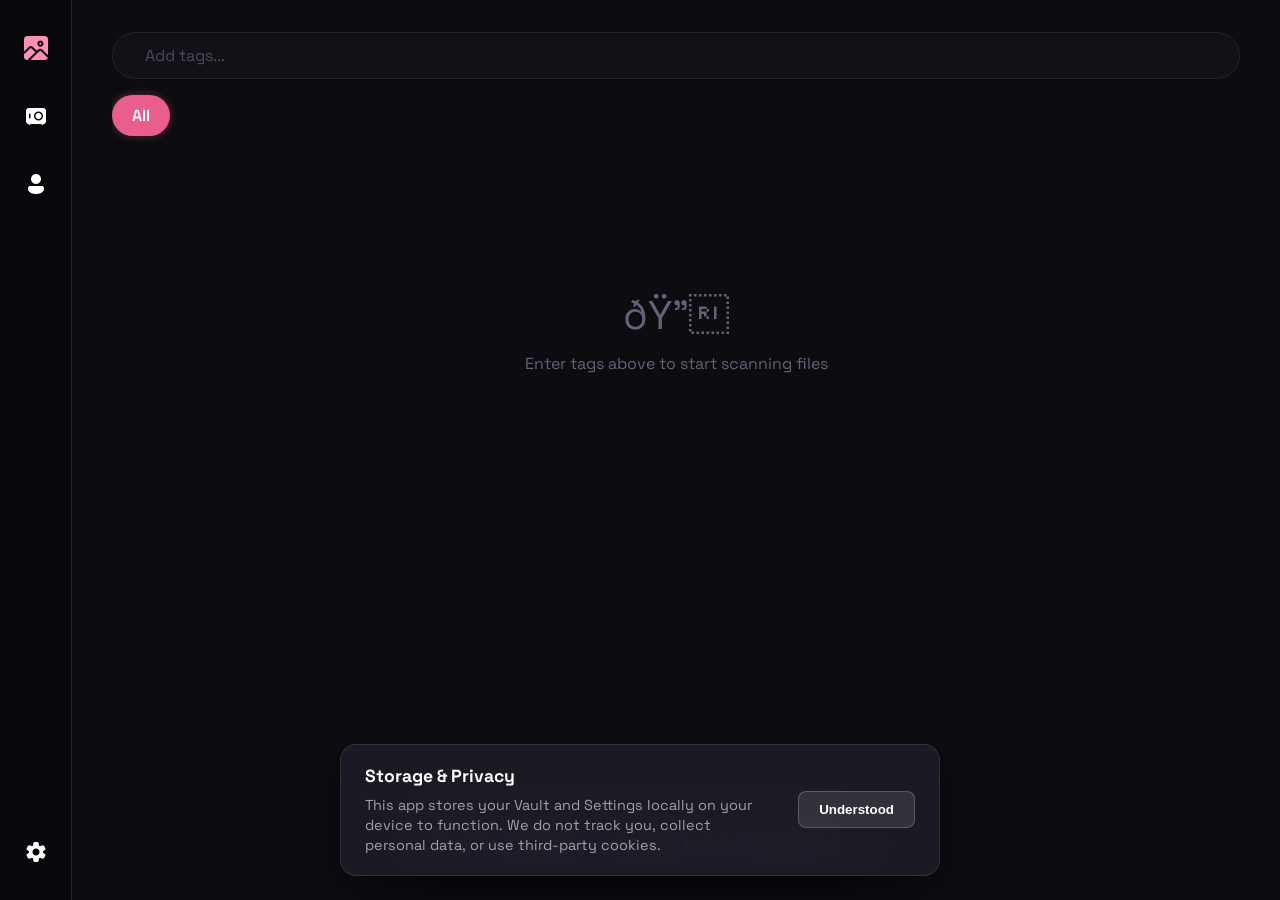
==== commit 13548db3: "sdfsdfdf" ====
--- a/index.html
+++ b/index.html
@@ -53,6 +53,19 @@
         <button class="sidebar-item" id="nav-vault" title="Vault" aria-label="View Vault" aria-controls="view-vault">
           <img src="Icons/icons8-safe-48.png" alt="Vault" width="24" height="24" style="pointer-events:none;">
         </button>
+        <div class="profile-dropdown-wrapper" style="position: relative;">
+          <button class="sidebar-item" id="nav-profile" type="button" aria-label="View Profile"
+            onclick="toggleProfileDropdown(event)">
+            <img src="Icons/icons8-user-48.png" width="24" height="24" alt="Profile" style="pointer-events:none;">
+          </button>
+          <div id="profile-dropdown" class="profile-dropdown-menu">
+            <ul>
+              <li><button type="button" onclick="window.location.href='login.html'">Login / Register</button></li>
+              <li><button type="button" onclick="document.getElementById('nav-vault').click(); document.getElementById('profile-dropdown').classList.remove('show');">Account</button></li>
+              <li><button type="button" onclick="document.getElementById('nav-settings').click(); document.getElementById('profile-dropdown').classList.remove('show');">Settings</button></li>
+            </ul>
+          </div>
+        </div>
       </div>
       <button class="sidebar-item" id="nav-settings" title="Settings" aria-label="Settings"
         aria-controls="view-settings">
@@ -120,21 +133,6 @@
                   </div>
                 </div>
               </div>
-              <div class="profile-dropdown-wrapper" style="position: relative;">
-                <button id="search-btn" type="button" aria-label="View Profile"
-                  onclick="toggleProfileDropdown(event)">
-                  <img src="Icons/icons8-user-48.png" width="24" height="24" alt="Profile"
-                    style="filter: invert(1); opacity: 0.8; transition: opacity 0.2s;">
-                </button>
-                <div id="profile-dropdown" class="profile-dropdown-menu">
-                  <ul>
-                    <li><button type="button" onclick="window.location.href='login.html'">Login / Register</button></li>
-                    <li><button type="button" onclick="document.getElementById('nav-vault').click(); document.getElementById('profile-dropdown').classList.remove('show');">Account</button></li>
-                    <li><button type="button" onclick="document.getElementById('nav-settings').click(); document.getElementById('profile-dropdown').classList.remove('show');">Settings</button></li>
-                  </ul>
-                </div>
-              </div>
-
             </div>
           </form>
 
--- a/css/style.css
+++ b/css/style.css
@@ -401,6 +401,8 @@
   font-family: 'Space Grotesk', sans-serif;
   min-height: 100vh;
   overflow-x: hidden;
+  overflow-y: scroll;
+  scrollbar-gutter: stable;
 }
 
 .sr-only {
@@ -1038,24 +1040,37 @@
   position: relative;
   z-index: 2;
   border: 1px solid transparent;
-  transition: border-color 0.25s ease, transform 0.25s ease, grid-row-end 0.3s ease, z-index 0s 0.25s;
+  transition: border-color 0.25s ease, transform 0.25s ease, z-index 0s 0.25s;
 }
 
 .card:hover {
   z-index: 1;
-  transition: border-color 0.25s ease, transform 0.25s ease, grid-row-end 0.3s ease, z-index 0s 0s;
+  transition: border-color 0.25s ease, transform 0.25s ease, z-index 0s 0s;
 }
 
 @keyframes auraBlob {
-  0%, 100% { border-radius: 40% 60% 70% 30% / 40% 50% 60% 50%; }
-  34% { border-radius: 70% 30% 50% 50% / 30% 30% 70% 70%; }
-  67% { border-radius: 30% 70% 40% 60% / 60% 40% 50% 40%; }
+
+  0%,
+  100% {
+    border-radius: 40% 60% 70% 30% / 40% 50% 60% 50%;
+  }
+
+  34% {
+    border-radius: 70% 30% 50% 50% / 30% 30% 70% 70%;
+  }
+
+  67% {
+    border-radius: 30% 70% 40% 60% / 60% 40% 50% 40%;
+  }
 }
 
 .card::before {
   content: "";
   position: absolute;
-  top: -30px; left: -30px; right: -30px; bottom: -30px;
+  top: -30px;
+  left: -30px;
+  right: -30px;
+  bottom: -30px;
   background: linear-gradient(135deg, var(--accent), var(--pill-copyright-bg), var(--accent));
   filter: url(#aura-noise-warp) blur(16px);
   opacity: 0;
@@ -1357,7 +1372,7 @@
 
 /* ── Pinterest Style Card Footer ── */
 .pinterest-card-footer {
-  padding: 5px 10px px 10px;
+  padding: 5px 10px;
   display: flex;
   align-items: center;
   justify-content: space-between;
@@ -1842,7 +1857,7 @@
   }
 
   .lb-pinterest-card {
-    flex-direction: column;
+    flex-direction: column-reverse;
     grid-column: 1 / -1;
     border-radius: 24px;
     max-width: none;
@@ -1850,12 +1865,25 @@
   }
 
   .lb-card-media {
-    border-radius: 24px 24px 0 0;
+    border-radius: 0;
+    max-height: none !important;
+    flex: none !important;
+  }
+
+  .lb-card-media img,
+  .lb-card-media video,
+  .lb-media-shimmer {
+    max-height: none !important;
+    height: auto !important;
+    width: 100% !important;
+    object-fit: contain !important;
   }
 
   .lb-card-details {
     max-width: none;
     min-width: 0;
+    flex: none !important;
+    overflow: visible !important;
   }
 }
 
@@ -1956,7 +1984,12 @@
   grid-auto-rows: 10px;
   gap: 16px;
   width: 100%;
-  grid-auto-flow: dense;
+}
+
+#vault-folders-nav {
+  width: 100%;
+  max-width: 100vw;
+  -webkit-overflow-scrolling: touch;
 }
 
 @media (max-width: 1300px) {
@@ -3156,12 +3189,13 @@
 .home-folder-tab {
   background: transparent;
   color: var(--text);
-  padding: 8px 16px;
-  border-radius: 20px;
-  font-weight: 500;
-  font-size: 0.85rem;
+  padding: 10px 20px;
+  border-radius: 24px;
+  font-weight: 600;
+  font-size: 1rem;
   cursor: pointer;
   white-space: nowrap;
+  flex-shrink: 0;
   transition: all 0.2s ease;
   user-select: none;
 }
@@ -4400,9 +4434,8 @@
 .profile-dropdown-menu {
   display: none;
   position: absolute;
-  top: 100%;
-  right: 0;
-  margin-top: 12px;
+  top: 0;
+  left: calc(100% + 12px);
   background: rgba(30, 30, 42, 0.95);
   backdrop-filter: blur(16px);
   border: 1px solid rgba(255, 255, 255, 0.1);
@@ -4450,7 +4483,7 @@
   width: 90%;
   max-width: 400px;
   padding: 32px;
-  box-shadow: 0 20px 60px rgba(0,0,0,0.8), 0 0 40px rgba(139, 92, 246, 0.15);
+  box-shadow: 0 20px 60px rgba(0, 0, 0, 0.8), 0 0 40px rgba(139, 92, 246, 0.15);
   display: flex;
   flex-direction: column;
   gap: 24px;
@@ -4572,8 +4605,69 @@
     opacity: 0;
     transform: translateY(40px);
   }
+
   to {
     opacity: 1;
     transform: translateY(0);
   }
+}
+
+/* ── Mobile Layout Optimizations ── */
+@media (max-width: 768px) and (pointer: coarse) {
+  .sidebar {
+    width: 100%;
+    height: 72px !important;
+    flex-direction: row;
+    top: auto !important;
+    bottom: 0 !important;
+    border-right: none;
+    border-top: 1px solid var(--border);
+    padding: 0;
+    justify-content: space-around;
+    z-index: 9999 !important;
+  }
+
+  .photoshop-task-bar {
+    display: none !important;
+  }
+
+  .sidebar-nav {
+    display: contents;
+  }
+
+  .profile-dropdown-wrapper {
+    display: flex;
+    align-items: center;
+    justify-content: center;
+  }
+
+  .main-content {
+    margin-left: 0;
+    margin-top: 0 !important;
+    margin-bottom: 72px;
+    padding-top: 16px !important;
+  }
+
+  .sticky-header-container {
+    margin-top: -16px !important;
+    padding-top: 16px !important;
+  }
+
+  .profile-dropdown-menu {
+    top: auto;
+    bottom: calc(100% + 16px);
+    left: 50%;
+    transform: translateX(-50%);
+  }
+
+  #grid,
+  .vault-grid-layout {
+    grid-template-columns: repeat(auto-fill, minmax(150px, 1fr)) !important;
+    gap: 24px !important;
+  }
+
+  .sidebar-item img {
+    width: 32px !important;
+    height: 32px !important;
+  }
 }
--- a/css/style.css
+++ b/css/style.css
@@ -401,6 +401,8 @@
   font-family: 'Space Grotesk', sans-serif;
   min-height: 100vh;
   overflow-x: hidden;
+  overflow-y: scroll;
+  scrollbar-gutter: stable;
 }
 
 .sr-only {
@@ -1038,24 +1040,37 @@
   position: relative;
   z-index: 2;
   border: 1px solid transparent;
-  transition: border-color 0.25s ease, transform 0.25s ease, grid-row-end 0.3s ease, z-index 0s 0.25s;
+  transition: border-color 0.25s ease, transform 0.25s ease, z-index 0s 0.25s;
 }
 
 .card:hover {
   z-index: 1;
-  transition: border-color 0.25s ease, transform 0.25s ease, grid-row-end 0.3s ease, z-index 0s 0s;
+  transition: border-color 0.25s ease, transform 0.25s ease, z-index 0s 0s;
 }
 
 @keyframes auraBlob {
-  0%, 100% { border-radius: 40% 60% 70% 30% / 40% 50% 60% 50%; }
-  34% { border-radius: 70% 30% 50% 50% / 30% 30% 70% 70%; }
-  67% { border-radius: 30% 70% 40% 60% / 60% 40% 50% 40%; }
+
+  0%,
+  100% {
+    border-radius: 40% 60% 70% 30% / 40% 50% 60% 50%;
+  }
+
+  34% {
+    border-radius: 70% 30% 50% 50% / 30% 30% 70% 70%;
+  }
+
+  67% {
+    border-radius: 30% 70% 40% 60% / 60% 40% 50% 40%;
+  }
 }
 
 .card::before {
   content: "";
   position: absolute;
-  top: -30px; left: -30px; right: -30px; bottom: -30px;
+  top: -30px;
+  left: -30px;
+  right: -30px;
+  bottom: -30px;
   background: linear-gradient(135deg, var(--accent), var(--pill-copyright-bg), var(--accent));
   filter: url(#aura-noise-warp) blur(16px);
   opacity: 0;
@@ -1357,7 +1372,7 @@
 
 /* ── Pinterest Style Card Footer ── */
 .pinterest-card-footer {
-  padding: 5px 10px px 10px;
+  padding: 5px 10px;
   display: flex;
   align-items: center;
   justify-content: space-between;
@@ -1842,7 +1857,7 @@
   }
 
   .lb-pinterest-card {
-    flex-direction: column;
+    flex-direction: column-reverse;
     grid-column: 1 / -1;
     border-radius: 24px;
     max-width: none;
@@ -1850,12 +1865,25 @@
   }
 
   .lb-card-media {
-    border-radius: 24px 24px 0 0;
+    border-radius: 0;
+    max-height: none !important;
+    flex: none !important;
+  }
+
+  .lb-card-media img,
+  .lb-card-media video,
+  .lb-media-shimmer {
+    max-height: none !important;
+    height: auto !important;
+    width: 100% !important;
+    object-fit: contain !important;
   }
 
   .lb-card-details {
     max-width: none;
     min-width: 0;
+    flex: none !important;
+    overflow: visible !important;
   }
 }
 
@@ -1956,7 +1984,12 @@
   grid-auto-rows: 10px;
   gap: 16px;
   width: 100%;
-  grid-auto-flow: dense;
+}
+
+#vault-folders-nav {
+  width: 100%;
+  max-width: 100vw;
+  -webkit-overflow-scrolling: touch;
 }
 
 @media (max-width: 1300px) {
@@ -3156,12 +3189,13 @@
 .home-folder-tab {
   background: transparent;
   color: var(--text);
-  padding: 8px 16px;
-  border-radius: 20px;
-  font-weight: 500;
-  font-size: 0.85rem;
+  padding: 10px 20px;
+  border-radius: 24px;
+  font-weight: 600;
+  font-size: 1rem;
   cursor: pointer;
   white-space: nowrap;
+  flex-shrink: 0;
   transition: all 0.2s ease;
   user-select: none;
 }
@@ -4400,9 +4434,8 @@
 .profile-dropdown-menu {
   display: none;
   position: absolute;
-  top: 100%;
-  right: 0;
-  margin-top: 12px;
+  top: 0;
+  left: calc(100% + 12px);
   background: rgba(30, 30, 42, 0.95);
   backdrop-filter: blur(16px);
   border: 1px solid rgba(255, 255, 255, 0.1);
@@ -4450,7 +4483,7 @@
   width: 90%;
   max-width: 400px;
   padding: 32px;
-  box-shadow: 0 20px 60px rgba(0,0,0,0.8), 0 0 40px rgba(139, 92, 246, 0.15);
+  box-shadow: 0 20px 60px rgba(0, 0, 0, 0.8), 0 0 40px rgba(139, 92, 246, 0.15);
   display: flex;
   flex-direction: column;
   gap: 24px;
@@ -4572,8 +4605,69 @@
     opacity: 0;
     transform: translateY(40px);
   }
+
   to {
     opacity: 1;
     transform: translateY(0);
   }
+}
+
+/* ── Mobile Layout Optimizations ── */
+@media (max-width: 768px) and (pointer: coarse) {
+  .sidebar {
+    width: 100%;
+    height: 72px !important;
+    flex-direction: row;
+    top: auto !important;
+    bottom: 0 !important;
+    border-right: none;
+    border-top: 1px solid var(--border);
+    padding: 0;
+    justify-content: space-around;
+    z-index: 9999 !important;
+  }
+
+  .photoshop-task-bar {
+    display: none !important;
+  }
+
+  .sidebar-nav {
+    display: contents;
+  }
+
+  .profile-dropdown-wrapper {
+    display: flex;
+    align-items: center;
+    justify-content: center;
+  }
+
+  .main-content {
+    margin-left: 0;
+    margin-top: 0 !important;
+    margin-bottom: 72px;
+    padding-top: 16px !important;
+  }
+
+  .sticky-header-container {
+    margin-top: -16px !important;
+    padding-top: 16px !important;
+  }
+
+  .profile-dropdown-menu {
+    top: auto;
+    bottom: calc(100% + 16px);
+    left: 50%;
+    transform: translateX(-50%);
+  }
+
+  #grid,
+  .vault-grid-layout {
+    grid-template-columns: repeat(auto-fill, minmax(150px, 1fr)) !important;
+    gap: 24px !important;
+  }
+
+  .sidebar-item img {
+    width: 32px !important;
+    height: 32px !important;
+  }
 }
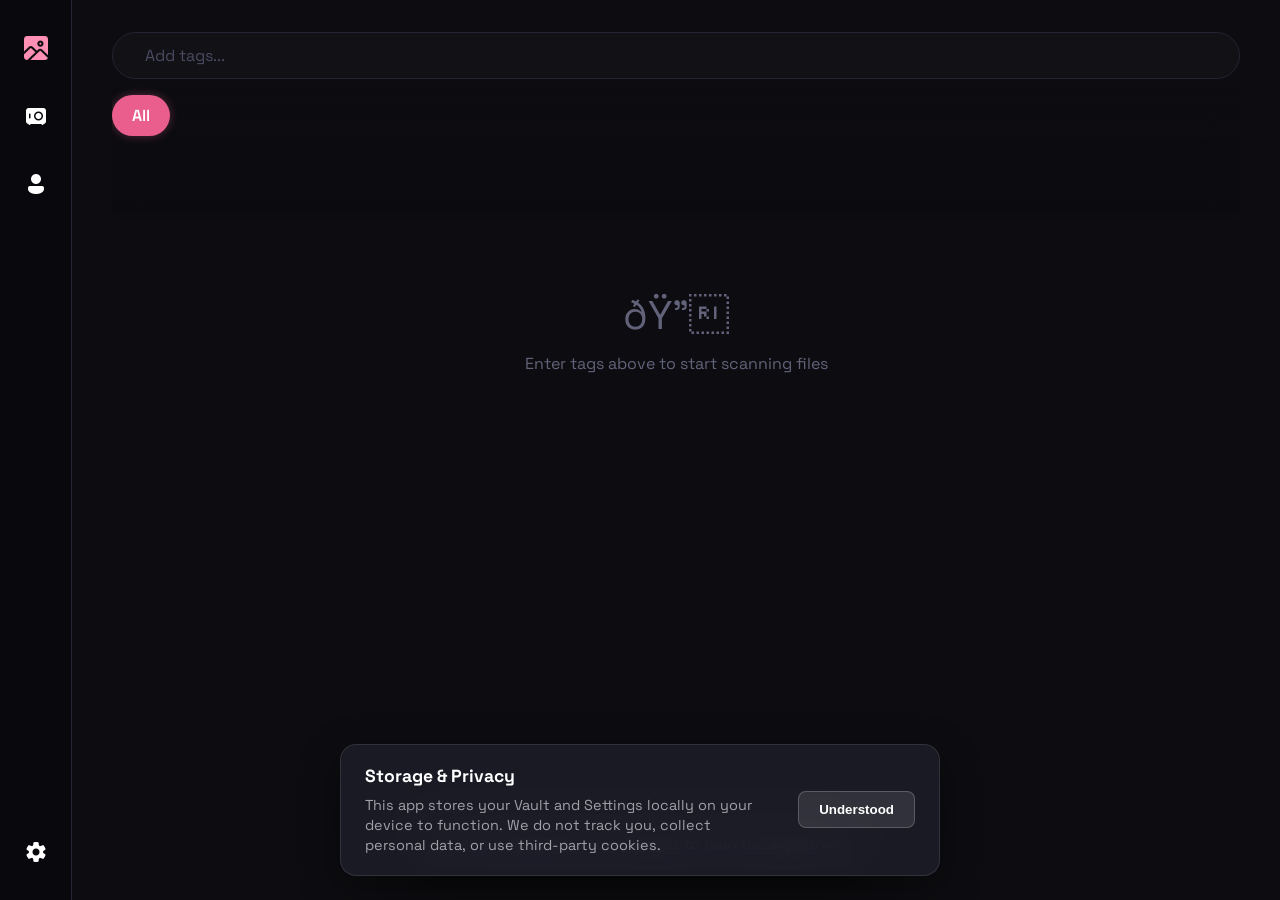
==== commit a3a8ab05: "dfdfgdfg" ====
--- a/index.html
+++ b/index.html
@@ -20,6 +20,8 @@
   <link rel="stylesheet" href="css/style.css?v=3">
 
   <!-- Performance: Defer scripts so they don't block HTML parsing, keeping them in <head> -->
+  <script src="https://cdn.jsdelivr.net/npm/@supabase/supabase-js@2"></script>
+  <script src="js/supabase-config.js"></script>
   <script src="https://cdnjs.cloudflare.com/ajax/libs/localforage/1.10.0/localforage.min.js" defer></script>
   <script src="js/api.js" defer></script>
   <script src="js/resilience.js" defer></script>
@@ -60,7 +62,7 @@
           </button>
           <div id="profile-dropdown" class="profile-dropdown-menu">
             <ul>
-              <li><button type="button" onclick="window.location.href='login.html'">Login / Register</button></li>
+              <li id="auth-menu-item"><button type="button" onclick="window.location.href='login.html'">Login / Register</button></li>
               <li><button type="button" onclick="document.getElementById('nav-vault').click(); document.getElementById('profile-dropdown').classList.remove('show');">Account</button></li>
               <li><button type="button" onclick="document.getElementById('nav-settings').click(); document.getElementById('profile-dropdown').classList.remove('show');">Settings</button></li>
             </ul>
@@ -880,6 +882,24 @@
       style="background: rgba(255, 255, 255, 0.1); color: #fff; border: 1px solid rgba(255, 255, 255, 0.2); padding: 10px 20px; border-radius: 8px; cursor: pointer; font-weight: 600; white-space: nowrap; transition: background 0.2s ease;">Understood</button>
   </div>
 
+  <script>
+    // Supabase Auth State Listener
+    async function updateAuthUI() {
+      const { data: { session } } = await supabaseClient.auth.getSession();
+      const authMenuItem = document.getElementById('auth-menu-item');
+      if (session) {
+        authMenuItem.innerHTML = `<button type="button" onclick="supabaseClient.auth.signOut().then(() => window.location.reload())">Logout (${session.user.email})</button>`;
+      } else {
+        authMenuItem.innerHTML = `<button type="button" onclick="window.location.href='login.html'">Login / Register</button>`;
+      }
+    }
+    updateAuthUI();
+    
+    supabaseClient.auth.onAuthStateChange((event, session) => {
+      updateAuthUI();
+    });
+  </script>
+
 </body>
 
 </html>
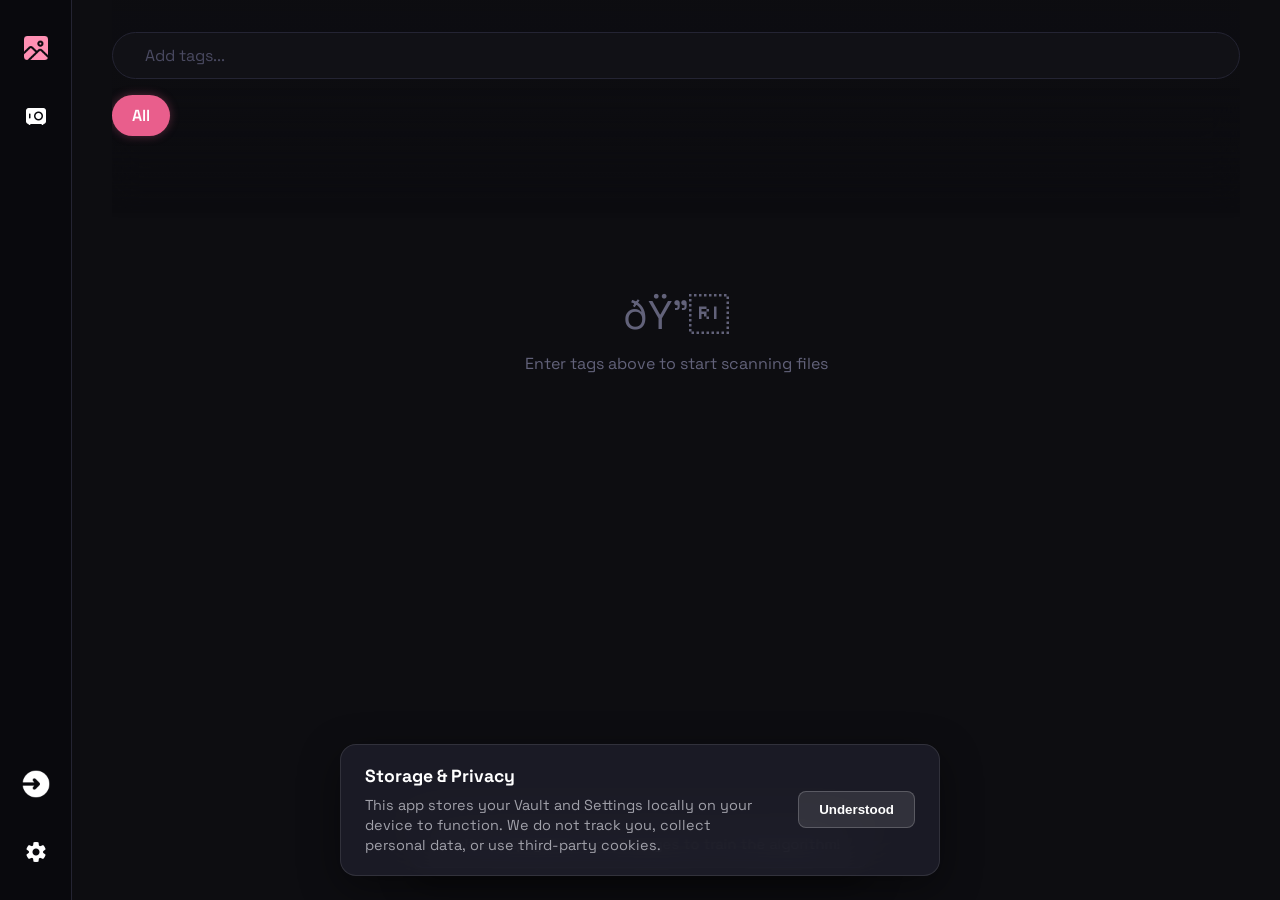
==== commit b76abe0d: "dfgdfgf" ====
--- a/index.html
+++ b/index.html
@@ -55,24 +55,16 @@
         <button class="sidebar-item" id="nav-vault" title="Vault" aria-label="View Vault" aria-controls="view-vault">
           <img src="Icons/icons8-safe-48.png" alt="Vault" width="24" height="24" style="pointer-events:none;">
         </button>
-        <div class="profile-dropdown-wrapper" style="position: relative;">
-          <button class="sidebar-item" id="nav-profile" type="button" aria-label="View Profile"
-            onclick="toggleProfileDropdown(event)">
-            <img src="Icons/icons8-user-48.png" width="24" height="24" alt="Profile" style="pointer-events:none;">
-          </button>
-          <div id="profile-dropdown" class="profile-dropdown-menu">
-            <ul>
-              <li id="auth-menu-item"><button type="button" onclick="window.location.href='login.html'">Login / Register</button></li>
-              <li><button type="button" onclick="document.getElementById('nav-vault').click(); document.getElementById('profile-dropdown').classList.remove('show');">Account</button></li>
-              <li><button type="button" onclick="document.getElementById('nav-settings').click(); document.getElementById('profile-dropdown').classList.remove('show');">Settings</button></li>
-            </ul>
-          </div>
-        </div>
-      </div>
-      <button class="sidebar-item" id="nav-settings" title="Settings" aria-label="Settings"
-        aria-controls="view-settings">
-        <img src="Icons/icons8-setting-48.png" alt="Settings" width="24" height="24" style="pointer-events:none;">
-      </button>
+      </div>
+      <div class="sidebar-bottom" style="display: flex; flex-direction: column; gap: 20px; align-items: center;">
+        <button class="sidebar-item" id="nav-auth" title="Login" aria-label="Login" onclick="window.location.href='login.html'">
+          <img src="Icons/icons8-login-48.png" id="auth-icon" width="32" height="32" alt="Login" style="pointer-events:none;">
+        </button>
+        <button class="sidebar-item" id="nav-settings" title="Settings" aria-label="Settings"
+          aria-controls="view-settings">
+          <img src="Icons/icons8-setting-48.png" alt="Settings" width="24" height="24" style="pointer-events:none;">
+        </button>
+      </div>
     </nav>
 
     <main class="main-content">
@@ -173,16 +165,16 @@
           <div class="profile-info">
             <!-- Placeholder avatar from UI-Avatars -->
             <img src="https://ui-avatars.com/api/?name=Vault+Admin&background=8b5cf6&color=fff&size=128"
-              class="profile-pic" alt="Profile" />
+              class="profile-pic" alt="Profile" id="vault-profile-pic" />
             <div class="profile-text">
               <h1 id="vault-title">Vault Admin</h1>
-              <p>Locally Secured Collection</p>
+              <p id="vault-subtitle">Locally Secured Collection</p>
             </div>
           </div>
         </header>
 
         <!-- Backup Reminder -->
-        <div
+        <div id="local-backup-alert"
           style="background: rgba(30, 30, 42, 0.6); border: 1px solid rgba(255, 255, 255, 0.1); border-radius: 8px; padding: 12px 16px; margin: 0 40px 24px 40px; display: flex; align-items: center; justify-content: space-between;">
           <div style="display: flex; align-items: center; gap: 12px;">
             <img src="Icons/icons8-error-30.png" style="width: 20px; height: 20px; filter: grayscale(1) opacity(0.7);"
@@ -224,6 +216,7 @@
                 <li><button class="settings-tab active" data-target="settings-account">Account</button></li>
                 <li><button class="settings-tab" data-target="settings-tuning">Tuning</button></li>
                 <li><button class="settings-tab" data-target="settings-preferences">Preferences</button></li>
+                <li><button class="settings-tab" data-target="settings-filtering">Content Filtering</button></li>
                 <li><button class="settings-tab" data-target="settings-network">Network</button></li>
                 <li><button class="settings-tab" data-target="settings-legal">Legal & Privacy</button></li>
               </ul>
@@ -341,6 +334,37 @@
                     <option value="green">Emerald Green</option>
                     <option value="pink">Neon Pink</option>
                   </select>
+                </div>
+              </div>
+
+              <!-- Content Filtering Panel -->
+              <div id="settings-filtering" class="settings-pane" style="display: none;">
+                <h3 style="margin-bottom: 24px; font-size: 1.5rem;">Content Filtering</h3>
+                
+                <div class="setting-group" style="margin-bottom: 24px; background: rgba(22,22,31,0.5); padding: 20px; border-radius: 12px; border: 1px solid rgba(255,255,255,0.05);">
+                  <label style="display: block; margin-bottom: 8px; font-weight: 500; font-size: 1rem; color: #fff;">Global Whitelist</label>
+                  <p style="color: #a1a1aa; font-size: 0.85rem; margin-bottom: 16px;">Tags here are ALWAYS included in your searches globally.</p>
+                  <div style="display: flex; gap: 8px; margin-bottom: 16px; position: relative;">
+                    <input type="text" id="whitelist-input" placeholder="Start typing a tag to add..."
+                      style="flex: 1; padding: 12px; border-radius: 8px; background: rgba(0,0,0,0.3); border: 1px solid rgba(255,255,255,0.1); color: white; outline: none;">
+                    <div id="whitelist-autocomplete-box"
+                      style="display: none; position: absolute; top: calc(100% + 4px); left: 0; right: 0; background: var(--bg); border: 1px solid var(--border); border-radius: 8px; z-index: 10; max-height: 200px; overflow-y: auto; box-shadow: 0 4px 12px rgba(0,0,0,0.5);">
+                    </div>
+                  </div>
+                  <div id="whitelist-tags" style="display: flex; flex-wrap: wrap; gap: 8px;"></div>
+                </div>
+
+                <div class="setting-group" style="margin-bottom: 24px; background: rgba(22,22,31,0.5); padding: 20px; border-radius: 12px; border: 1px solid rgba(255,255,255,0.05);">
+                  <label style="display: block; margin-bottom: 8px; font-weight: 500; font-size: 1rem; color: #fff;">Global Blacklist</label>
+                  <p style="color: #a1a1aa; font-size: 0.85rem; margin-bottom: 16px;">Hide posts containing these tags from ALL searches globally.</p>
+                  <div style="display: flex; gap: 8px; margin-bottom: 16px; position: relative;">
+                    <input type="text" id="blacklist-input" placeholder="Start typing a tag to add..."
+                      style="flex: 1; padding: 12px; border-radius: 8px; background: rgba(0,0,0,0.3); border: 1px solid rgba(255,255,255,0.1); color: white; outline: none;">
+                    <div id="blacklist-autocomplete-box"
+                      style="display: none; position: absolute; top: calc(100% + 4px); left: 0; right: 0; background: var(--bg); border: 1px solid var(--border); border-radius: 8px; z-index: 10; max-height: 200px; overflow-y: auto; box-shadow: 0 4px 12px rgba(0,0,0,0.5);">
+                    </div>
+                  </div>
+                  <div id="blacklist-tags" style="display: flex; flex-wrap: wrap; gap: 8px;"></div>
                 </div>
               </div>
 
@@ -830,42 +854,7 @@
           </div>
         </div>
 
-        <!-- Content Filtering Section -->
-        <div class="settings-section">
-          <h3 style="margin: 0 0 12px 0; font-size: 1.1rem; color: var(--text);">Content Filtering</h3>
-
-          <!-- Whitelist -->
-          <div style="margin-bottom: 20px;">
-            <label style="display: block; margin-bottom: 4px; color: var(--text); font-weight: bold;">Global
-              Whitelist</label>
-            <p class="modal-label">Tags here are ALWAYS included in your
-              searches globally.</p>
-            <div style="display: flex; gap: 8px; margin-bottom: 8px; position: relative;">
-              <input type="text" id="whitelist-input" placeholder="Start typing a tag to add..."
-                style="flex: 1; padding: 10px; border-radius: 8px; border: 1px solid var(--border); background: var(--surface); color: var(--text); outline: none;">
-              <div id="whitelist-autocomplete-box"
-                style="display: none; position: absolute; top: calc(100% + 4px); left: 0; right: 0; background: var(--bg); border: 1px solid var(--border); border-radius: 8px; z-index: 10; max-height: 200px; overflow-y: auto; box-shadow: 0 4px 12px rgba(0,0,0,0.5);">
-              </div>
-            </div>
-            <div id="whitelist-tags" style="display: flex; flex-wrap: wrap; gap: 8px; margin-bottom: 8px;"></div>
-          </div>
-
-          <!-- Blacklist -->
-          <div>
-            <label style="display: block; margin-bottom: 4px; color: var(--text); font-weight: bold;">Global
-              Blacklist</label>
-            <p class="modal-label">Hide posts containing these tags from
-              ALL searches globally.</p>
-            <div style="display: flex; gap: 8px; margin-bottom: 8px; position: relative;">
-              <input type="text" id="blacklist-input" placeholder="Start typing a tag to add..."
-                style="flex: 1; padding: 10px; border-radius: 8px; border: 1px solid var(--border); background: var(--surface); color: var(--text); outline: none;">
-              <div id="blacklist-autocomplete-box"
-                style="display: none; position: absolute; top: calc(100% + 4px); left: 0; right: 0; background: var(--bg); border: 1px solid var(--border); border-radius: 8px; z-index: 10; max-height: 200px; overflow-y: auto; box-shadow: 0 4px 12px rgba(0,0,0,0.5);">
-              </div>
-            </div>
-            <div id="blacklist-tags" style="display: flex; flex-wrap: wrap; gap: 8px; margin-bottom: 8px;"></div>
-          </div>
-        </div>
+
       </div>
     </div>
   </div>
@@ -886,11 +875,48 @@
     // Supabase Auth State Listener
     async function updateAuthUI() {
       const { data: { session } } = await supabaseClient.auth.getSession();
-      const authMenuItem = document.getElementById('auth-menu-item');
+      
+      const vaultTitle = document.getElementById('vault-title');
+      const vaultSubtitle = document.getElementById('vault-subtitle');
+      const vaultProfilePic = document.getElementById('vault-profile-pic');
+      const backupAlert = document.getElementById('local-backup-alert');
+      const authBtn = document.getElementById('nav-auth');
+      const authIcon = document.getElementById('auth-icon');
+
       if (session) {
-        authMenuItem.innerHTML = `<button type="button" onclick="supabaseClient.auth.signOut().then(() => window.location.reload())">Logout (${session.user.email})</button>`;
+        if (authBtn) {
+           authBtn.title = "Logout";
+           authBtn.setAttribute("aria-label", "Logout");
+           authBtn.onclick = () => supabaseClient.auth.signOut().then(() => window.location.reload());
+           if (authIcon) {
+             authIcon.src = "Icons/icons8-logout-64.png";
+             authIcon.alt = "Logout";
+           }
+        }
+        
+        // Update Vault Header
+        const username = session.user.user_metadata?.username || session.user.email.split('@')[0];
+        if (vaultTitle) vaultTitle.textContent = username;
+        if (vaultSubtitle) vaultSubtitle.textContent = "Cloud Synced Collection";
+        if (vaultProfilePic) vaultProfilePic.src = `https://ui-avatars.com/api/?name=${encodeURIComponent(username)}&background=8b5cf6&color=fff&size=128`;
+        if (backupAlert) backupAlert.style.display = 'none';
+
       } else {
-        authMenuItem.innerHTML = `<button type="button" onclick="window.location.href='login.html'">Login / Register</button>`;
+        if (authBtn) {
+           authBtn.title = "Login";
+           authBtn.setAttribute("aria-label", "Login");
+           authBtn.onclick = () => window.location.href = 'login.html';
+           if (authIcon) {
+             authIcon.src = "Icons/icons8-login-48.png";
+             authIcon.alt = "Login";
+           }
+        }
+        
+        // Reset Vault Header
+        if (vaultTitle) vaultTitle.textContent = "Vault Admin";
+        if (vaultSubtitle) vaultSubtitle.textContent = "Locally Secured Collection";
+        if (vaultProfilePic) vaultProfilePic.src = "https://ui-avatars.com/api/?name=Vault+Admin&background=8b5cf6&color=fff&size=128";
+        if (backupAlert) backupAlert.style.display = 'flex';
       }
     }
     updateAuthUI();
--- a/css/style.css
+++ b/css/style.css
@@ -1587,6 +1587,10 @@
   border-bottom-left-radius: 6px;
 }
 
+#lightbox-back[style*="none"] ~ .lb-glass-btn-right {
+  border-radius: 32px;
+}
+
 #lightbox-media-container {
   width: 100%;
   height: 100%;
--- a/css/style.css
+++ b/css/style.css
@@ -1587,6 +1587,10 @@
   border-bottom-left-radius: 6px;
 }
 
+#lightbox-back[style*="none"] ~ .lb-glass-btn-right {
+  border-radius: 32px;
+}
+
 #lightbox-media-container {
   width: 100%;
   height: 100%;
